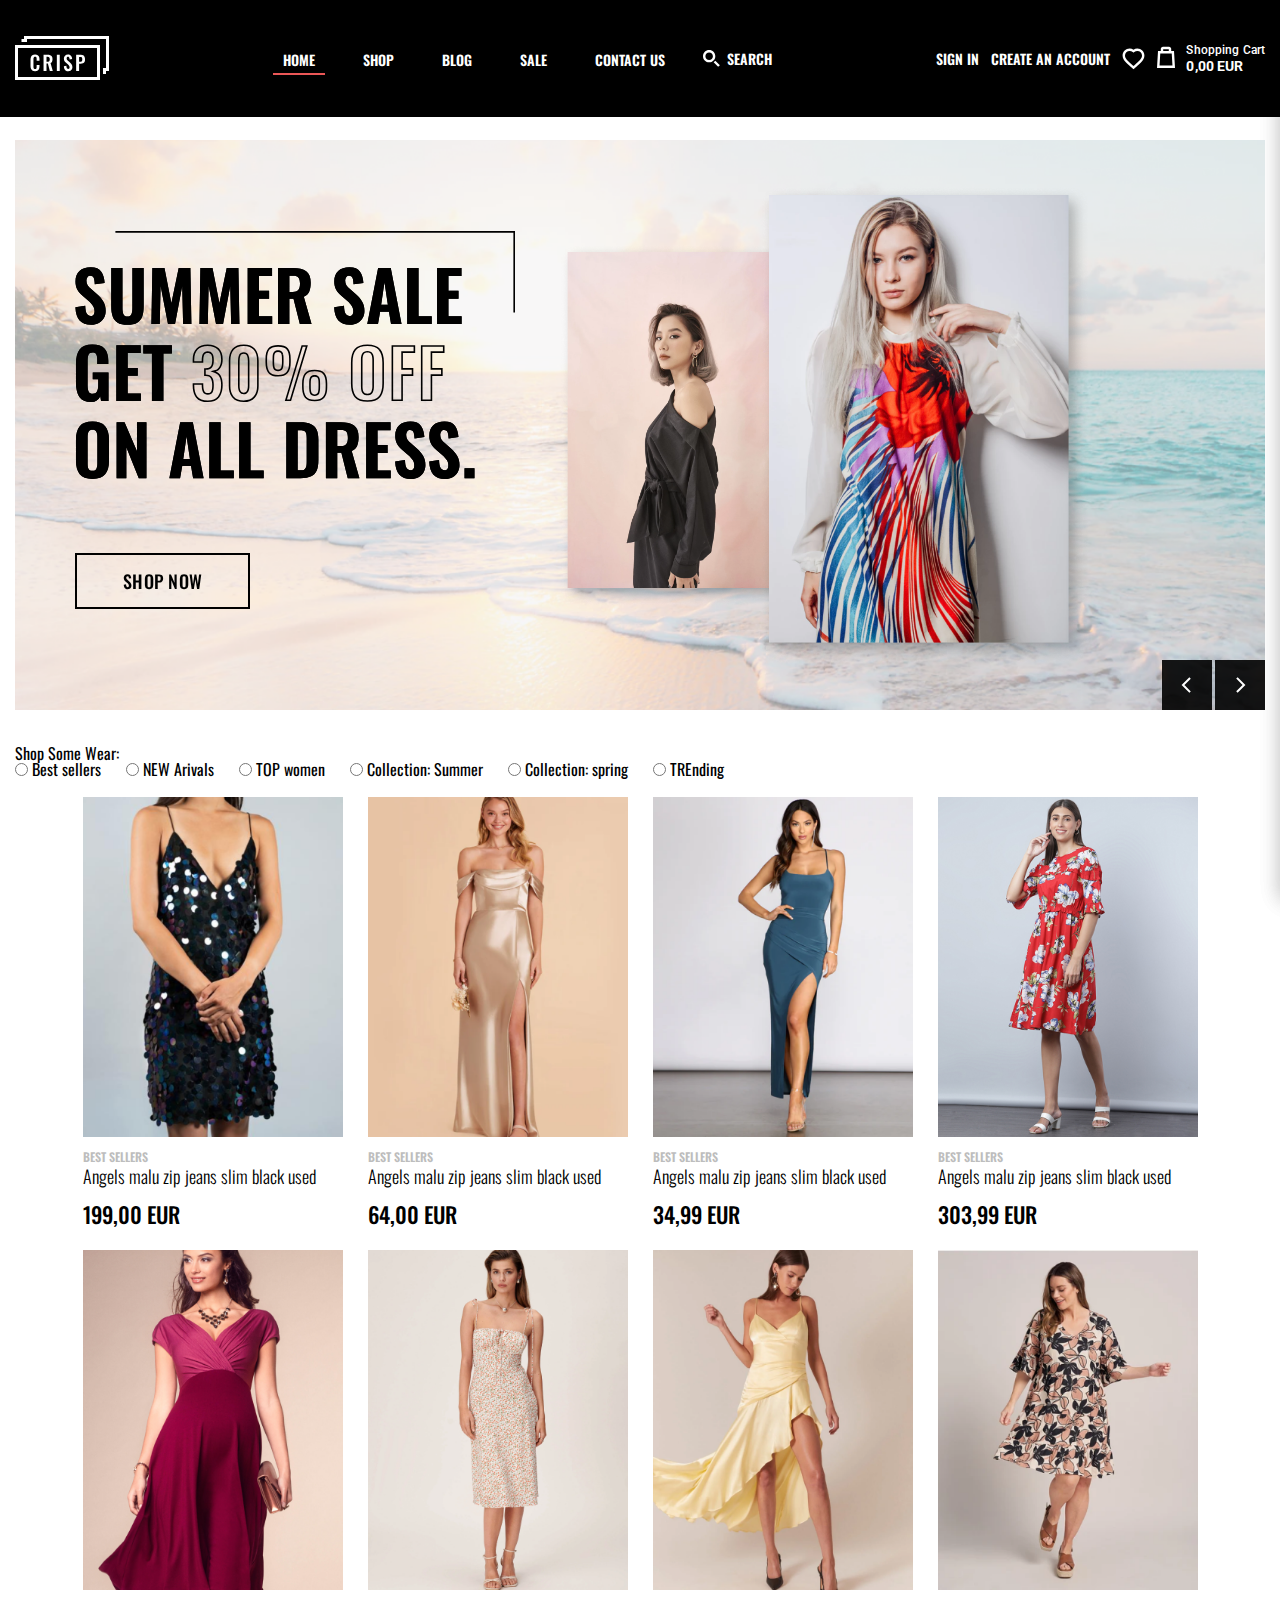
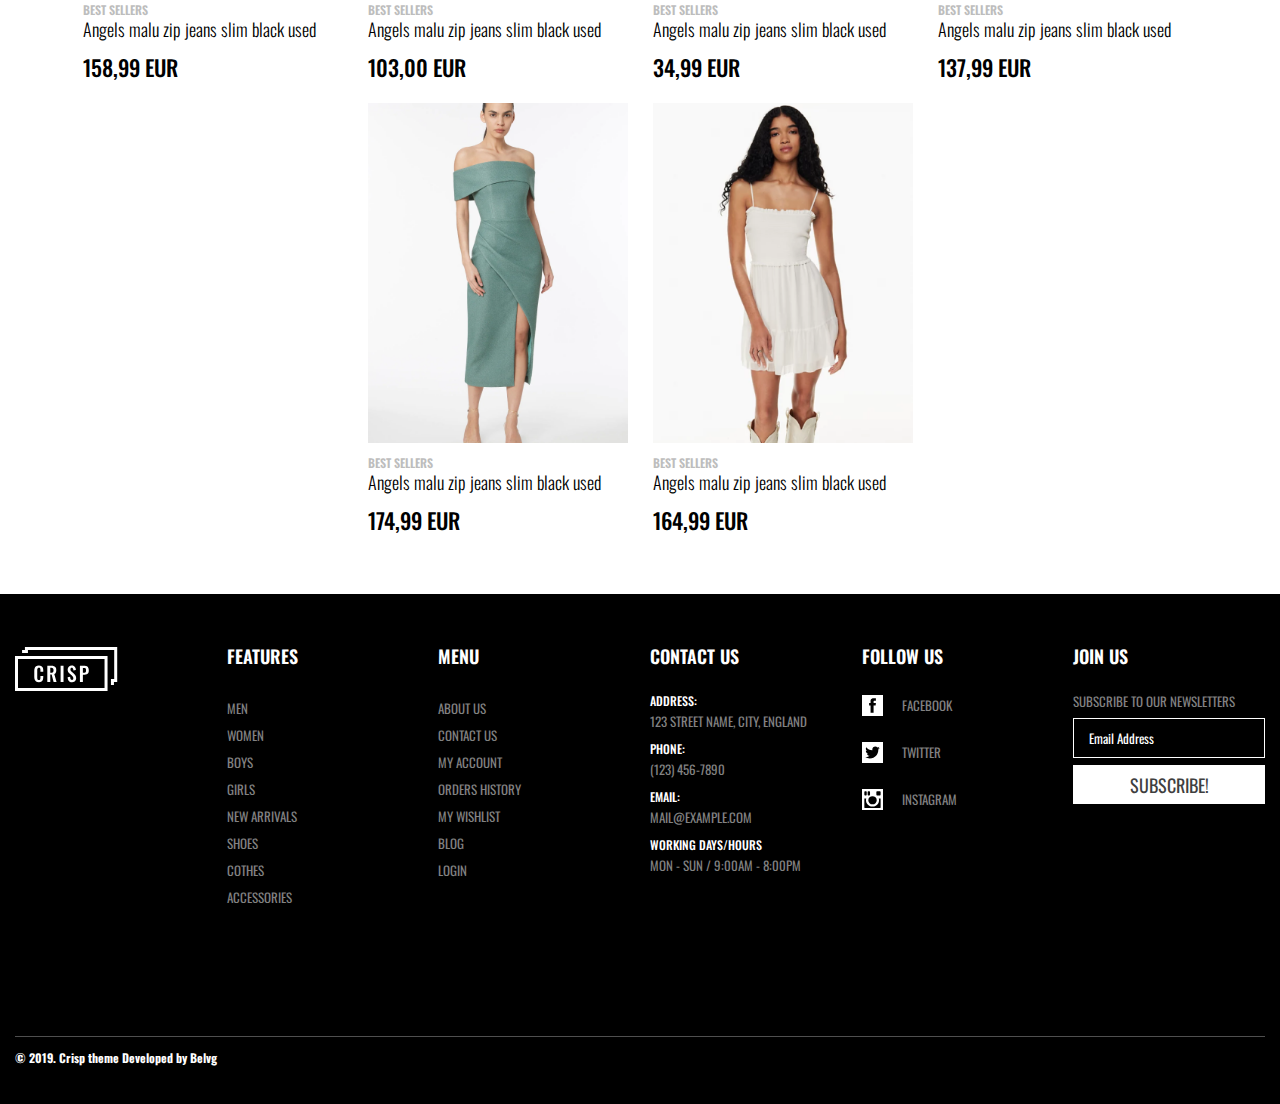
==== index.html @ 7c4faa3b "change index" ====
<!DOCTYPE html>
<html lang="en">

<head>
	<meta charset="UTF-8">
	<meta name="viewport" content="width=device-width, initial-scale=1.0">
	<link rel="stylesheet" href="./css/style.min.css">
	<link rel="stylesheet" href="https://cdn.jsdelivr.net/npm/swiper@11/swiper-bundle.min.css" />
	<title>Crisp-Ecommerce</title>
</head>

<body>
	<div class="wrapper">
		<header class="header">
			<div class="header__container">
				<a href="" class="header__logo">
					<svg width="94" height="44" viewBox="0 0 94 44" fill="none" xmlns="http://www.w3.org/2000/svg">
						<rect x="1.5" y="10.5" width="82" height="32" stroke="white" stroke-width="3" />
						<path
							d="M20.1054 35.22C18.9187 35.22 17.9854 34.9867 17.3054 34.52C16.6387 34.0533 16.1721 33.42 15.9054 32.62C15.6387 31.8067 15.5054 30.8733 15.5054 29.82V24.04C15.5054 22.9333 15.6387 21.9733 15.9054 21.16C16.1721 20.3467 16.6387 19.72 17.3054 19.28C17.9854 18.84 18.9187 18.62 20.1054 18.62C21.2254 18.62 22.0987 18.8133 22.7254 19.2C23.3654 19.5733 23.8187 20.1133 24.0854 20.82C24.3521 21.5267 24.4854 22.3467 24.4854 23.28V24.64H21.6454V23.24C21.6454 22.7867 21.6187 22.3733 21.5654 22C21.5254 21.6267 21.3987 21.3333 21.1854 21.12C20.9854 20.8933 20.6321 20.78 20.1254 20.78C19.6187 20.78 19.2454 20.9 19.0054 21.14C18.7787 21.3667 18.6321 21.68 18.5654 22.08C18.4987 22.4667 18.4654 22.9067 18.4654 23.4V30.44C18.4654 31.0267 18.5121 31.5133 18.6054 31.9C18.6987 32.2733 18.8654 32.56 19.1054 32.76C19.3587 32.9467 19.6987 33.04 20.1254 33.04C20.6187 33.04 20.9654 32.9267 21.1654 32.7C21.3787 32.46 21.5121 32.1467 21.5654 31.76C21.6187 31.3733 21.6454 30.94 21.6454 30.46V29H24.4854V30.3C24.4854 31.26 24.3587 32.1133 24.1054 32.86C23.8521 33.5933 23.4054 34.1733 22.7654 34.6C22.1387 35.0133 21.2521 35.22 20.1054 35.22ZM28.5462 35V18.8H32.4262C33.5195 18.8 34.4395 18.9333 35.1862 19.2C35.9462 19.4533 36.5195 19.8933 36.9062 20.52C37.3062 21.1467 37.5062 22 37.5062 23.08C37.5062 23.7333 37.4462 24.32 37.3262 24.84C37.2062 25.36 36.9995 25.8067 36.7062 26.18C36.4262 26.54 36.0328 26.82 35.5262 27.02L37.7862 35H34.8262L32.8662 27.58H31.5062V35H28.5462ZM31.5062 25.72H32.4262C32.9995 25.72 33.4528 25.64 33.7862 25.48C34.1328 25.3067 34.3795 25.04 34.5262 24.68C34.6728 24.3067 34.7462 23.8333 34.7462 23.26C34.7462 22.4467 34.5928 21.84 34.2862 21.44C33.9928 21.0267 33.4262 20.82 32.5862 20.82H31.5062V25.72ZM41.8371 35V18.8H44.7571V35H41.8371ZM53.3449 35.22C52.3716 35.22 51.5583 35.0333 50.9049 34.66C50.2516 34.2733 49.7583 33.7133 49.4249 32.98C49.0916 32.2467 48.9049 31.3467 48.8649 30.28L51.4049 29.78C51.4316 30.4067 51.5049 30.96 51.6249 31.44C51.7583 31.92 51.9516 32.2933 52.2049 32.56C52.4716 32.8133 52.8183 32.94 53.2449 32.94C53.7249 32.94 54.0649 32.8 54.2649 32.52C54.4649 32.2267 54.5649 31.86 54.5649 31.42C54.5649 30.7133 54.4049 30.1333 54.0849 29.68C53.7649 29.2267 53.3383 28.7733 52.8049 28.32L50.7649 26.52C50.1916 26.0267 49.7316 25.48 49.3849 24.88C49.0516 24.2667 48.8849 23.5133 48.8849 22.62C48.8849 21.34 49.2583 20.3533 50.0049 19.66C50.7516 18.9667 51.7716 18.62 53.0649 18.62C53.8249 18.62 54.4583 18.74 54.9649 18.98C55.4716 19.2067 55.8716 19.5267 56.1649 19.94C56.4716 20.3533 56.6983 20.8267 56.8449 21.36C56.9916 21.88 57.0849 22.4333 57.1249 23.02L54.6049 23.46C54.5783 22.9533 54.5183 22.5 54.4249 22.1C54.3449 21.7 54.1916 21.3867 53.9649 21.16C53.7516 20.9333 53.4316 20.82 53.0049 20.82C52.5649 20.82 52.2249 20.9667 51.9849 21.26C51.7583 21.54 51.6449 21.8933 51.6449 22.32C51.6449 22.8667 51.7583 23.32 51.9849 23.68C52.2116 24.0267 52.5383 24.3867 52.9649 24.76L54.9849 26.54C55.6516 27.1 56.2183 27.76 56.6849 28.52C57.1649 29.2667 57.4049 30.1733 57.4049 31.24C57.4049 32.0133 57.2316 32.7 56.8849 33.3C56.5516 33.9 56.0783 34.3733 55.4649 34.72C54.8649 35.0533 54.1583 35.22 53.3449 35.22ZM61.1477 35V18.8H65.9077C66.8811 18.8 67.6677 18.98 68.2677 19.34C68.8811 19.7 69.3277 20.2267 69.6077 20.92C69.9011 21.6 70.0477 22.4267 70.0477 23.4C70.0477 24.4533 69.8677 25.3067 69.5077 25.96C69.1477 26.6 68.6411 27.0667 67.9877 27.36C67.3477 27.6533 66.5877 27.8 65.7077 27.8H64.1077V35H61.1477ZM64.1077 25.72H65.2277C65.7611 25.72 66.1744 25.6467 66.4677 25.5C66.7744 25.34 66.9811 25.0933 67.0877 24.76C67.2077 24.4133 67.2677 23.9533 67.2677 23.38C67.2677 22.7933 67.2211 22.32 67.1277 21.96C67.0477 21.5867 66.8611 21.3133 66.5677 21.14C66.2877 20.9667 65.8411 20.88 65.2277 20.88H64.1077V25.72Z"
							fill="white" />
						<path d="M89.5 38V33.5H92.5V1.5H10.5V4.5H6.5" stroke="white" stroke-width="3" />
					</svg>
				</a>
				<div class="header__menu menu">
					<nav class="menu__body">
						<ul class="menu__list">
							<li class="menu__item"><a href="" class="menu__link _active">home</a></li>
							<li class="menu__item"><a href="" class="menu__link">Shop</a></li>
							<li class="menu__item"><a href="" class="menu__link">blog</a></li>
							<li class="menu__item"><a href="" class="menu__link">Sale</a></li>
							<li class="menu__item"><a href="" class="menu__link">contact us</a></li>
							<button class="menu__button">
								<svg width="17" height="17" viewBox="0 0 17 17" fill="none" xmlns="http://www.w3.org/2000/svg">
									<path fill-rule="evenodd" clip-rule="evenodd"
										d="M6.15385 9.90769C8.22704 9.90769 9.90769 8.22704 9.90769 6.15385C9.90769 4.08065 8.22704 2.4 6.15385 2.4C4.08065 2.4 2.4 4.08065 2.4 6.15385C2.4 8.22704 4.08065 9.90769 6.15385 9.90769ZM6.15385 12.3077C9.55252 12.3077 12.3077 9.55252 12.3077 6.15385C12.3077 2.75517 9.55252 0 6.15385 0C2.75517 0 0 2.75517 0 6.15385C0 9.55252 2.75517 12.3077 6.15385 12.3077Z"
										fill="white" />
									<path fill-rule="evenodd" clip-rule="evenodd"
										d="M15.1515 16.8485L10.6387 12.3357L12.3357 10.6387L16.8485 15.1515L15.1515 16.8485Z"
										fill="white" />
								</svg>
								<span>search</span>
							</button>
						</ul>
					</nav>
				</div>
				<div class="header__info header-info">
					<button class="header-info__sign">sign in</button>
					<a data-da="menu__body,last,520" class="header-info__link" href="./create-account.html">create an account</a>
					<button class="header-info__btn">
						<svg width="23" height="22" viewBox="0 0 23 22" fill="none" xmlns="http://www.w3.org/2000/svg">
							<path fill-rule="evenodd" clip-rule="evenodd"
								d="M11.5 18.0001L10.2675 16.9211C5.88998 13.1036 2.99998 10.5778 2.99998 7.49601C2.99998 4.97013 5.05698 3.0001 7.67498 3.0001C8.76685 3.0001 9.82629 3.36097 10.6789 3.96758C10.9812 4.18266 11.2575 4.42864 11.5 4.70037C11.7425 4.42864 12.0188 4.18266 12.3211 3.96759C13.1737 3.36097 14.2331 3.0001 15.325 3.0001C17.943 3.0001 20 4.97013 20 7.49601C20 10.5778 17.11 13.1036 12.7325 16.9211L11.5 18.0001ZM14.3134 18.7268L11.5 21.1899L8.69008 18.7299L8.59628 18.6481C6.49229 16.8134 4.5545 15.1236 3.16345 13.4869C1.72868 11.7988 0.599976 9.85705 0.599976 7.49601C0.599976 3.55435 3.82362 0.600098 7.67498 0.600098C9.03905 0.600098 10.3628 0.979105 11.5 1.64371C12.6371 0.979105 13.9609 0.600098 15.325 0.600098C19.1763 0.600098 22.4 3.55435 22.4 7.49601C22.4 9.85705 21.2713 11.7988 19.8365 13.4869C18.4454 15.1236 16.5077 16.8134 14.4037 18.6481L14.3134 18.7268Z"
								fill="white" />
						</svg>
					</button>
					<div class="header-info__cart header-cart">
						<button class="header-cart__btn">
							<svg width="18" height="22" viewBox="0 0 18 22" fill="none" xmlns="http://www.w3.org/2000/svg">
								<g id="Group 3">
									<g id="Group 831">
										<path id="Rectangle 3 (Stroke)" fill-rule="evenodd" clip-rule="evenodd"
											d="M3.26297 7.4L2.54533 19.6H15.4547L14.737 7.4H3.26297ZM17 5H1L0 22H18L17 5Z"
											fill="white" />
										<path id="Vector (Stroke)" fill-rule="evenodd" clip-rule="evenodd"
											d="M6.19999 3.20005V5.00005H3.79999V3.00005C3.79999 1.78502 4.78496 0.800049 5.99999 0.800049H12C13.215 0.800049 14.2 1.78502 14.2 3.00005V5.00005H11.8V3.20005H6.19999Z"
											fill="white" />
									</g>
								</g>
							</svg>
						</button>
						<div class="header-cart__info">
							<p class="header-cart__items"></p>
							<p class="header-cart__price"></p>
						</div>
					</div>
				</div>
				<div id="nav-icon2" class="header__burger">
					<span></span>
					<span></span>
					<span></span>
					<span></span>
					<span></span>
					<span></span>
				 </div>
			</div>
		</header>
		<main class="page">
			<section class="main">
				<div class="main__container">
					<div style="--swiper-navigation-color: #fff; --swiper-pagination-color: #fff" class="swiper mySwiper">
						<div class="parallax-bg" style="
								background-image: url(./assets/images/swiper/background.png);
							 " data-swiper-parallax="-23%"></div>
						<div class="swiper-wrapper">
						  <div class="swiper-slide ">
							 <div class="swiper-slide__main">
								<div class="swiper-slide__title">
									<svg xmlns="http://www.w3.org/2000/svg" width="498" height="102" viewBox="0 0 498 102" fill="none">
										<path d="M0.5 1L497 1V101.5" stroke="black" stroke-width="2"/>
									</svg>
									<svg width="498" height="264" viewBox="0 0 498 264" fill="none" xmlns="http://www.w3.org/2000/svg">
										<mask id="path-1-inside-1_69_3424" fill="white">
										<path d="M20.22 71.946C13.7987 71.946 8.98267 70.1973 5.772 66.7C2.56133 63.1453 0.812667 57.67 0.526 50.274L12.738 48.21C12.8527 52.6247 13.4547 55.8927 14.544 58.014C15.6907 60.078 17.382 61.11 19.618 61.11C21.2807 61.11 22.4847 60.594 23.23 59.562C23.9753 58.4727 24.348 57.0967 24.348 55.434C24.348 52.682 23.7173 50.36 22.456 48.468C21.252 46.5187 19.3313 44.3973 16.694 42.104L9.47 35.826C6.60333 33.418 4.396 30.838 2.848 28.086C1.35733 25.334 0.612 22.0373 0.612 18.196C0.612 12.52 2.27467 8.16266 5.6 5.124C8.98267 2.028 13.6267 0.479995 19.532 0.479995C25.8387 0.479995 30.2247 2.31466 32.69 5.984C35.1553 9.596 36.56 14.2113 36.904 19.83L24.606 21.636C24.4913 17.9667 24.0613 15.272 23.316 13.552C22.628 11.7747 21.2233 10.886 19.102 10.886C17.554 10.886 16.35 11.488 15.49 12.692C14.63 13.8387 14.2 15.2147 14.2 16.82C14.2 19.1133 14.6873 21.0627 15.662 22.668C16.694 24.216 18.2993 25.936 20.478 27.828L27.53 34.02C30.8553 36.944 33.464 40.04 35.356 43.308C37.248 46.5187 38.194 50.3027 38.194 54.66C38.194 57.9853 37.4487 60.9667 35.958 63.604C34.4673 66.184 32.346 68.2193 29.594 69.71C26.8993 71.2007 23.7747 71.946 20.22 71.946ZM65.2739 71.946C60.1139 71.946 56.0719 71.086 53.1479 69.366C50.2239 67.5887 48.1599 65.0373 46.9559 61.712C45.7519 58.3867 45.1499 54.144 45.1499 48.984V1.33999H59.0819V50.962C59.0819 54.2873 59.4833 56.896 60.2859 58.788C61.0886 60.68 62.7513 61.626 65.2739 61.626C67.7966 61.626 69.4593 60.68 70.2619 58.788C71.0646 56.896 71.4659 54.2873 71.4659 50.962V1.33999H85.4839V48.984C85.4839 54.144 84.8819 58.3867 83.6779 61.712C82.4739 65.0373 80.3813 67.5887 77.3999 69.366C74.4759 71.086 70.4339 71.946 65.2739 71.946ZM96.3307 1.33999H111.381L119.981 45.286L129.097 1.33999H143.631L144.921 71H134.601L133.483 23.7L124.539 71H115.767L106.565 23.442L105.533 71H95.1267L96.3307 1.33999ZM156.128 1.33999H171.178L179.778 45.286L188.894 1.33999H203.428L204.718 71H194.398L193.28 23.7L184.336 71H175.564L166.362 23.442L165.33 71H154.924L156.128 1.33999ZM214.978 1.33999H245.336V11.144H229.082V29.634H241.638V39.524H229.082V61.368H245.508V71H214.978V1.33999ZM252.771 1.33999H270.831C278.342 1.33999 283.989 2.716 287.773 5.468C291.557 8.22 293.449 12.9787 293.449 19.744C293.449 24.2733 292.819 27.9427 291.557 30.752C290.296 33.504 288.06 35.5967 284.849 37.03L294.481 71H279.947L272.035 39.438H266.875V71H252.771V1.33999ZM271.089 31.01C274.415 31.01 276.737 30.2073 278.055 28.602C279.431 26.9393 280.119 24.3593 280.119 20.862C280.119 17.422 279.517 14.8993 278.313 13.294C277.109 11.6887 274.931 10.886 271.777 10.886H266.875V31.01H271.089ZM342.384 71.946C335.963 71.946 331.147 70.1973 327.936 66.7C324.725 63.1453 322.977 57.67 322.69 50.274L334.902 48.21C335.017 52.6247 335.619 55.8927 336.708 58.014C337.855 60.078 339.546 61.11 341.782 61.11C343.445 61.11 344.649 60.594 345.394 59.562C346.139 58.4727 346.512 57.0967 346.512 55.434C346.512 52.682 345.881 50.36 344.62 48.468C343.416 46.5187 341.495 44.3973 338.858 42.104L331.634 35.826C328.767 33.418 326.56 30.838 325.012 28.086C323.521 25.334 322.776 22.0373 322.776 18.196C322.776 12.52 324.439 8.16266 327.764 5.124C331.147 2.028 335.791 0.479995 341.696 0.479995C348.003 0.479995 352.389 2.31466 354.854 5.984C357.319 9.596 358.724 14.2113 359.068 19.83L346.77 21.636C346.655 17.9667 346.225 15.272 345.48 13.552C344.792 11.7747 343.387 10.886 341.266 10.886C339.718 10.886 338.514 11.488 337.654 12.692C336.794 13.8387 336.364 15.2147 336.364 16.82C336.364 19.1133 336.851 21.0627 337.826 22.668C338.858 24.216 340.463 25.936 342.642 27.828L349.694 34.02C353.019 36.944 355.628 40.04 357.52 43.308C359.412 46.5187 360.358 50.3027 360.358 54.66C360.358 57.9853 359.613 60.9667 358.122 63.604C356.631 66.184 354.51 68.2193 351.758 69.71C349.063 71.2007 345.939 71.946 342.384 71.946ZM377.388 1.33999H393.126L406.542 71H393.47L390.89 55.692H379.882L377.216 71H363.886L377.388 1.33999ZM389.514 46.92L385.3 18.884L381.172 46.92H389.514ZM413.601 1.33999H427.705V61.368H444.131V71H413.601V1.33999ZM450.807 1.33999H481.165V11.144H464.911V29.634H477.467V39.524H464.911V61.368H481.337V71H450.807V1.33999ZM20.048 168.032C13.2827 168.032 8.438 165.968 5.514 161.84C2.64733 157.655 1.214 151.692 1.214 143.952V120.646C1.214 112.734 2.73333 106.743 5.772 102.672C8.868 98.544 14.1427 96.48 21.596 96.48C28.7627 96.48 33.8653 98.2287 36.904 101.726C39.9427 105.223 41.462 110.269 41.462 116.862V120.904H27.702V116.002C27.702 112.791 27.3293 110.441 26.584 108.95C25.896 107.402 24.2907 106.628 21.768 106.628C19.188 106.628 17.5253 107.488 16.78 109.208C16.0347 110.928 15.662 113.422 15.662 116.69V147.65C15.662 150.918 16.1207 153.441 17.038 155.218C17.9553 156.938 19.6753 157.798 22.198 157.798C24.6633 157.798 26.3833 156.881 27.358 155.046C28.39 153.154 28.906 150.545 28.906 147.22V139.824H22.112V131.224H41.72V167H32.432L31.486 160.808C29.3647 165.624 25.552 168.032 20.048 168.032ZM51.4608 97.34H81.8188V107.144H65.5648V125.634H78.1208V135.524H65.5648V157.368H81.9908V167H51.4608V97.34ZM95.7898 107.832H85.0398V97.34H120.644V107.832H110.066V167H95.7898V107.832ZM21.768 263.946C14.372 263.946 9.09733 262.025 5.944 258.184C2.79067 254.285 1.214 248.581 1.214 241.07V215.098C1.214 207.587 2.79067 201.94 5.944 198.156C9.09733 194.372 14.372 192.48 21.768 192.48C29.1067 192.48 34.3527 194.401 37.506 198.242C40.7167 202.026 42.322 207.645 42.322 215.098V241.156C42.322 248.609 40.7167 254.285 37.506 258.184C34.3527 262.025 29.1067 263.946 21.768 263.946ZM21.768 253.798C24.176 253.798 25.7813 252.995 26.584 251.39C27.444 249.727 27.874 247.463 27.874 244.596V211.658C27.874 208.791 27.444 206.584 26.584 205.036C25.7813 203.431 24.176 202.628 21.768 202.628C19.36 202.628 17.726 203.431 16.866 205.036C16.0633 206.584 15.662 208.791 15.662 211.658V244.596C15.662 247.52 16.0633 249.785 16.866 251.39C17.6687 252.995 19.3027 253.798 21.768 253.798ZM51.7968 193.34H61.6868L77.1668 229.546V193.34H88.9488V263H79.4028L63.9228 224.472V263H51.7968V193.34ZM130.978 193.34H146.716L160.132 263H147.06L144.48 247.692H133.472L130.806 263H117.476L130.978 193.34ZM143.104 238.92L138.89 210.884L134.762 238.92H143.104ZM167.191 193.34H181.295V253.368H197.721V263H167.191V193.34ZM204.396 193.34H218.5V253.368H234.926V263H204.396V193.34ZM263.101 193.34H280.129C285.977 193.34 290.535 194.114 293.803 195.662C297.129 197.153 299.479 199.475 300.855 202.628C302.289 205.781 303.005 209.967 303.005 215.184V240.554C303.005 245.886 302.317 250.186 300.941 253.454C299.565 256.665 297.243 259.073 293.975 260.678C290.707 262.226 286.207 263 280.473 263H263.101V193.34ZM280.301 253.11C282.767 253.11 284.573 252.737 285.719 251.992C286.923 251.189 287.669 250.043 287.955 248.552C288.299 247.061 288.471 244.911 288.471 242.102V213.292C288.471 210.655 288.271 208.677 287.869 207.358C287.525 205.982 286.78 204.979 285.633 204.348C284.487 203.66 282.681 203.316 280.215 203.316H277.205V253.11H280.301ZM312.4 193.34H330.46C337.971 193.34 343.618 194.716 347.402 197.468C351.186 200.22 353.078 204.979 353.078 211.744C353.078 216.273 352.448 219.943 351.186 222.752C349.925 225.504 347.689 227.597 344.478 229.03L354.11 263H339.576L331.664 231.438H326.504V263H312.4V193.34ZM330.718 223.01C334.044 223.01 336.366 222.207 337.684 220.602C339.06 218.939 339.748 216.359 339.748 212.862C339.748 209.422 339.146 206.899 337.942 205.294C336.738 203.689 334.56 202.886 331.406 202.886H326.504V223.01H330.718ZM362.539 193.34H392.897V203.144H376.643V221.634H389.199V231.524H376.643V253.368H393.069V263H362.539V193.34ZM418.306 263.946C411.885 263.946 407.069 262.197 403.858 258.7C400.647 255.145 398.899 249.67 398.612 242.274L410.824 240.21C410.939 244.625 411.541 247.893 412.63 250.014C413.777 252.078 415.468 253.11 417.704 253.11C419.367 253.11 420.571 252.594 421.316 251.562C422.061 250.473 422.434 249.097 422.434 247.434C422.434 244.682 421.803 242.36 420.542 240.468C419.338 238.519 417.417 236.397 414.78 234.104L407.556 227.826C404.689 225.418 402.482 222.838 400.934 220.086C399.443 217.334 398.698 214.037 398.698 210.196C398.698 204.52 400.361 200.163 403.686 197.124C407.069 194.028 411.713 192.48 417.618 192.48C423.925 192.48 428.311 194.315 430.776 197.984C433.241 201.596 434.646 206.211 434.99 211.83L422.692 213.636C422.577 209.967 422.147 207.272 421.402 205.552C420.714 203.775 419.309 202.886 417.188 202.886C415.64 202.886 414.436 203.488 413.576 204.692C412.716 205.839 412.286 207.215 412.286 208.82C412.286 211.113 412.773 213.063 413.748 214.668C414.78 216.216 416.385 217.936 418.564 219.828L425.616 226.02C428.941 228.944 431.55 232.04 433.442 235.308C435.334 238.519 436.28 242.303 436.28 246.66C436.28 249.985 435.535 252.967 434.044 255.604C432.553 258.184 430.432 260.219 427.68 261.71C424.985 263.201 421.861 263.946 418.306 263.946ZM460.718 263.946C454.297 263.946 449.481 262.197 446.27 258.7C443.059 255.145 441.311 249.67 441.024 242.274L453.236 240.21C453.351 244.625 453.953 247.893 455.042 250.014C456.189 252.078 457.88 253.11 460.116 253.11C461.779 253.11 462.983 252.594 463.728 251.562C464.473 250.473 464.846 249.097 464.846 247.434C464.846 244.682 464.215 242.36 462.954 240.468C461.75 238.519 459.829 236.397 457.192 234.104L449.968 227.826C447.101 225.418 444.894 222.838 443.346 220.086C441.855 217.334 441.11 214.037 441.11 210.196C441.11 204.52 442.773 200.163 446.098 197.124C449.481 194.028 454.125 192.48 460.03 192.48C466.337 192.48 470.723 194.315 473.188 197.984C475.653 201.596 477.058 206.211 477.402 211.83L465.104 213.636C464.989 209.967 464.559 207.272 463.814 205.552C463.126 203.775 461.721 202.886 459.6 202.886C458.052 202.886 456.848 203.488 455.988 204.692C455.128 205.839 454.698 207.215 454.698 208.82C454.698 211.113 455.185 213.063 456.16 214.668C457.192 216.216 458.797 217.936 460.976 219.828L468.028 226.02C471.353 228.944 473.962 232.04 475.854 235.308C477.746 238.519 478.692 242.303 478.692 246.66C478.692 249.985 477.947 252.967 476.456 255.604C474.965 258.184 472.844 260.219 470.092 261.71C467.397 263.201 464.273 263.946 460.718 263.946ZM484.96 250.444H497.344V263H484.96V250.444Z"/>
										<path d="M165.233 168.204C158.582 168.204 153.795 166.369 150.871 162.7C147.947 159.031 146.485 153.842 146.485 147.134V144.726H159.729V147.048C159.786 150.603 160.216 153.154 161.019 154.702C161.821 156.25 163.283 157.024 165.405 157.024C167.526 157.024 168.959 156.25 169.705 154.702C170.45 153.097 170.823 150.517 170.823 146.962C170.823 143.235 170.249 140.483 169.103 138.706C168.013 136.871 166.007 135.925 163.083 135.868C162.968 135.811 162.194 135.782 160.761 135.782V126.064H162.825C165.863 126.064 167.956 125.261 169.103 123.656C170.249 122.051 170.823 119.413 170.823 115.744C170.823 112.763 170.393 110.555 169.533 109.122C168.73 107.689 167.268 106.972 165.147 106.972C163.083 106.972 161.678 107.746 160.933 109.294C160.187 110.842 159.786 113.135 159.729 116.174V119.27H146.485V115.486C146.485 109.409 148.119 104.707 151.387 101.382C154.655 98.0567 159.241 96.394 165.147 96.394C171.109 96.394 175.725 97.9993 178.993 101.21C182.261 104.421 183.895 109.036 183.895 115.056C183.895 119.012 183.063 122.366 181.401 125.118C179.795 127.87 177.703 129.59 175.123 130.278C180.971 132.457 183.895 137.932 183.895 146.704C183.895 153.412 182.404 158.687 179.423 162.528C176.441 166.312 171.711 168.204 165.233 168.204ZM210.113 168.204C204.035 168.204 199.391 166.398 196.181 162.786C193.027 159.117 191.451 154.215 191.451 148.08V116.862C191.451 110.498 192.999 105.51 196.095 101.898C199.191 98.2287 203.863 96.394 210.113 96.394C216.305 96.394 220.949 98.2287 224.045 101.898C227.141 105.51 228.689 110.498 228.689 116.862V148.08C228.689 154.157 227.083 159.031 223.873 162.7C220.662 166.369 216.075 168.204 210.113 168.204ZM210.113 156.508C213.495 156.508 215.187 153.613 215.187 147.822V117.12C215.187 114.54 214.843 112.39 214.155 110.67C213.524 108.95 212.177 108.09 210.113 108.09C207.934 108.09 206.529 108.95 205.899 110.67C205.268 112.333 204.953 114.483 204.953 117.12V147.822C204.953 153.613 206.673 156.508 210.113 156.508ZM252.766 136.384C247.205 136.384 243.191 134.893 240.726 131.912C238.318 128.931 237.114 124.401 237.114 118.324V114.798C237.114 108.606 238.289 104.134 240.64 101.382C243.048 98.5727 247.09 97.168 252.766 97.168C258.499 97.168 262.57 98.544 264.978 101.296C267.386 103.991 268.59 108.405 268.59 114.54V118.496C268.59 124.573 267.357 129.074 264.892 131.998C262.427 134.922 258.385 136.384 252.766 136.384ZM282.092 97.34H289.918L269.02 167H261.194L282.092 97.34ZM252.766 127.784C254.83 127.784 256.149 127.039 256.722 125.548C257.353 124 257.668 121.477 257.668 117.98V114.97C257.668 112.619 257.553 110.842 257.324 109.638C257.152 108.377 256.722 107.431 256.034 106.8C255.346 106.112 254.257 105.768 252.766 105.768C251.333 105.768 250.272 106.112 249.584 106.8C248.896 107.431 248.437 108.377 248.208 109.638C248.036 110.842 247.95 112.619 247.95 114.97V118.066C247.95 121.563 248.237 124.057 248.81 125.548C249.441 127.039 250.759 127.784 252.766 127.784ZM298.346 167.172C292.785 167.172 288.771 165.71 286.306 162.786C283.898 159.805 282.694 155.275 282.694 149.198V145.586C282.694 139.451 283.869 134.979 286.22 132.17C288.628 129.361 292.67 127.956 298.346 127.956C304.022 127.956 308.064 129.332 310.472 132.084C312.88 134.836 314.084 139.279 314.084 145.414V149.284C314.084 155.361 312.851 159.862 310.386 162.786C307.921 165.71 303.907 167.172 298.346 167.172ZM298.346 158.658C300.41 158.658 301.729 157.913 302.302 156.422C302.875 154.874 303.162 152.351 303.162 148.854V145.758C303.162 143.35 303.076 141.544 302.904 140.34C302.732 139.136 302.302 138.219 301.614 137.588C300.926 136.9 299.837 136.556 298.346 136.556C296.855 136.556 295.766 136.9 295.078 137.588C294.447 138.219 294.017 139.165 293.788 140.426C293.616 141.63 293.53 143.407 293.53 145.758V148.854C293.53 152.351 293.817 154.874 294.39 156.422C295.021 157.913 296.339 158.658 298.346 158.658ZM364.088 167.946C356.692 167.946 351.418 166.025 348.264 162.184C345.111 158.285 343.534 152.581 343.534 145.07V119.098C343.534 111.587 345.111 105.94 348.264 102.156C351.418 98.372 356.692 96.48 364.088 96.48C371.427 96.48 376.673 98.4007 379.826 102.242C383.037 106.026 384.642 111.645 384.642 119.098V145.156C384.642 152.609 383.037 158.285 379.826 162.184C376.673 166.025 371.427 167.946 364.088 167.946ZM364.088 157.798C366.496 157.798 368.102 156.995 368.904 155.39C369.764 153.727 370.194 151.463 370.194 148.596V115.658C370.194 112.791 369.764 110.584 368.904 109.036C368.102 107.431 366.496 106.628 364.088 106.628C361.68 106.628 360.046 107.431 359.186 109.036C358.384 110.584 357.982 112.791 357.982 115.658V148.596C357.982 151.52 358.384 153.785 359.186 155.39C359.989 156.995 361.623 157.798 364.088 157.798ZM394.117 97.34H423.529V107.058H408.221V125.806H421.207V135.696H408.221V167H394.117V97.34ZM430.65 97.34H460.062V107.058H444.754V125.806H457.74V135.696H444.754V167H430.65V97.34Z"/>
										</mask>
										<path d="M20.22 71.946C13.7987 71.946 8.98267 70.1973 5.772 66.7C2.56133 63.1453 0.812667 57.67 0.526 50.274L12.738 48.21C12.8527 52.6247 13.4547 55.8927 14.544 58.014C15.6907 60.078 17.382 61.11 19.618 61.11C21.2807 61.11 22.4847 60.594 23.23 59.562C23.9753 58.4727 24.348 57.0967 24.348 55.434C24.348 52.682 23.7173 50.36 22.456 48.468C21.252 46.5187 19.3313 44.3973 16.694 42.104L9.47 35.826C6.60333 33.418 4.396 30.838 2.848 28.086C1.35733 25.334 0.612 22.0373 0.612 18.196C0.612 12.52 2.27467 8.16266 5.6 5.124C8.98267 2.028 13.6267 0.479995 19.532 0.479995C25.8387 0.479995 30.2247 2.31466 32.69 5.984C35.1553 9.596 36.56 14.2113 36.904 19.83L24.606 21.636C24.4913 17.9667 24.0613 15.272 23.316 13.552C22.628 11.7747 21.2233 10.886 19.102 10.886C17.554 10.886 16.35 11.488 15.49 12.692C14.63 13.8387 14.2 15.2147 14.2 16.82C14.2 19.1133 14.6873 21.0627 15.662 22.668C16.694 24.216 18.2993 25.936 20.478 27.828L27.53 34.02C30.8553 36.944 33.464 40.04 35.356 43.308C37.248 46.5187 38.194 50.3027 38.194 54.66C38.194 57.9853 37.4487 60.9667 35.958 63.604C34.4673 66.184 32.346 68.2193 29.594 69.71C26.8993 71.2007 23.7747 71.946 20.22 71.946ZM65.2739 71.946C60.1139 71.946 56.0719 71.086 53.1479 69.366C50.2239 67.5887 48.1599 65.0373 46.9559 61.712C45.7519 58.3867 45.1499 54.144 45.1499 48.984V1.33999H59.0819V50.962C59.0819 54.2873 59.4833 56.896 60.2859 58.788C61.0886 60.68 62.7513 61.626 65.2739 61.626C67.7966 61.626 69.4593 60.68 70.2619 58.788C71.0646 56.896 71.4659 54.2873 71.4659 50.962V1.33999H85.4839V48.984C85.4839 54.144 84.8819 58.3867 83.6779 61.712C82.4739 65.0373 80.3813 67.5887 77.3999 69.366C74.4759 71.086 70.4339 71.946 65.2739 71.946ZM96.3307 1.33999H111.381L119.981 45.286L129.097 1.33999H143.631L144.921 71H134.601L133.483 23.7L124.539 71H115.767L106.565 23.442L105.533 71H95.1267L96.3307 1.33999ZM156.128 1.33999H171.178L179.778 45.286L188.894 1.33999H203.428L204.718 71H194.398L193.28 23.7L184.336 71H175.564L166.362 23.442L165.33 71H154.924L156.128 1.33999ZM214.978 1.33999H245.336V11.144H229.082V29.634H241.638V39.524H229.082V61.368H245.508V71H214.978V1.33999ZM252.771 1.33999H270.831C278.342 1.33999 283.989 2.716 287.773 5.468C291.557 8.22 293.449 12.9787 293.449 19.744C293.449 24.2733 292.819 27.9427 291.557 30.752C290.296 33.504 288.06 35.5967 284.849 37.03L294.481 71H279.947L272.035 39.438H266.875V71H252.771V1.33999ZM271.089 31.01C274.415 31.01 276.737 30.2073 278.055 28.602C279.431 26.9393 280.119 24.3593 280.119 20.862C280.119 17.422 279.517 14.8993 278.313 13.294C277.109 11.6887 274.931 10.886 271.777 10.886H266.875V31.01H271.089ZM342.384 71.946C335.963 71.946 331.147 70.1973 327.936 66.7C324.725 63.1453 322.977 57.67 322.69 50.274L334.902 48.21C335.017 52.6247 335.619 55.8927 336.708 58.014C337.855 60.078 339.546 61.11 341.782 61.11C343.445 61.11 344.649 60.594 345.394 59.562C346.139 58.4727 346.512 57.0967 346.512 55.434C346.512 52.682 345.881 50.36 344.62 48.468C343.416 46.5187 341.495 44.3973 338.858 42.104L331.634 35.826C328.767 33.418 326.56 30.838 325.012 28.086C323.521 25.334 322.776 22.0373 322.776 18.196C322.776 12.52 324.439 8.16266 327.764 5.124C331.147 2.028 335.791 0.479995 341.696 0.479995C348.003 0.479995 352.389 2.31466 354.854 5.984C357.319 9.596 358.724 14.2113 359.068 19.83L346.77 21.636C346.655 17.9667 346.225 15.272 345.48 13.552C344.792 11.7747 343.387 10.886 341.266 10.886C339.718 10.886 338.514 11.488 337.654 12.692C336.794 13.8387 336.364 15.2147 336.364 16.82C336.364 19.1133 336.851 21.0627 337.826 22.668C338.858 24.216 340.463 25.936 342.642 27.828L349.694 34.02C353.019 36.944 355.628 40.04 357.52 43.308C359.412 46.5187 360.358 50.3027 360.358 54.66C360.358 57.9853 359.613 60.9667 358.122 63.604C356.631 66.184 354.51 68.2193 351.758 69.71C349.063 71.2007 345.939 71.946 342.384 71.946ZM377.388 1.33999H393.126L406.542 71H393.47L390.89 55.692H379.882L377.216 71H363.886L377.388 1.33999ZM389.514 46.92L385.3 18.884L381.172 46.92H389.514ZM413.601 1.33999H427.705V61.368H444.131V71H413.601V1.33999ZM450.807 1.33999H481.165V11.144H464.911V29.634H477.467V39.524H464.911V61.368H481.337V71H450.807V1.33999ZM20.048 168.032C13.2827 168.032 8.438 165.968 5.514 161.84C2.64733 157.655 1.214 151.692 1.214 143.952V120.646C1.214 112.734 2.73333 106.743 5.772 102.672C8.868 98.544 14.1427 96.48 21.596 96.48C28.7627 96.48 33.8653 98.2287 36.904 101.726C39.9427 105.223 41.462 110.269 41.462 116.862V120.904H27.702V116.002C27.702 112.791 27.3293 110.441 26.584 108.95C25.896 107.402 24.2907 106.628 21.768 106.628C19.188 106.628 17.5253 107.488 16.78 109.208C16.0347 110.928 15.662 113.422 15.662 116.69V147.65C15.662 150.918 16.1207 153.441 17.038 155.218C17.9553 156.938 19.6753 157.798 22.198 157.798C24.6633 157.798 26.3833 156.881 27.358 155.046C28.39 153.154 28.906 150.545 28.906 147.22V139.824H22.112V131.224H41.72V167H32.432L31.486 160.808C29.3647 165.624 25.552 168.032 20.048 168.032ZM51.4608 97.34H81.8188V107.144H65.5648V125.634H78.1208V135.524H65.5648V157.368H81.9908V167H51.4608V97.34ZM95.7898 107.832H85.0398V97.34H120.644V107.832H110.066V167H95.7898V107.832ZM21.768 263.946C14.372 263.946 9.09733 262.025 5.944 258.184C2.79067 254.285 1.214 248.581 1.214 241.07V215.098C1.214 207.587 2.79067 201.94 5.944 198.156C9.09733 194.372 14.372 192.48 21.768 192.48C29.1067 192.48 34.3527 194.401 37.506 198.242C40.7167 202.026 42.322 207.645 42.322 215.098V241.156C42.322 248.609 40.7167 254.285 37.506 258.184C34.3527 262.025 29.1067 263.946 21.768 263.946ZM21.768 253.798C24.176 253.798 25.7813 252.995 26.584 251.39C27.444 249.727 27.874 247.463 27.874 244.596V211.658C27.874 208.791 27.444 206.584 26.584 205.036C25.7813 203.431 24.176 202.628 21.768 202.628C19.36 202.628 17.726 203.431 16.866 205.036C16.0633 206.584 15.662 208.791 15.662 211.658V244.596C15.662 247.52 16.0633 249.785 16.866 251.39C17.6687 252.995 19.3027 253.798 21.768 253.798ZM51.7968 193.34H61.6868L77.1668 229.546V193.34H88.9488V263H79.4028L63.9228 224.472V263H51.7968V193.34ZM130.978 193.34H146.716L160.132 263H147.06L144.48 247.692H133.472L130.806 263H117.476L130.978 193.34ZM143.104 238.92L138.89 210.884L134.762 238.92H143.104ZM167.191 193.34H181.295V253.368H197.721V263H167.191V193.34ZM204.396 193.34H218.5V253.368H234.926V263H204.396V193.34ZM263.101 193.34H280.129C285.977 193.34 290.535 194.114 293.803 195.662C297.129 197.153 299.479 199.475 300.855 202.628C302.289 205.781 303.005 209.967 303.005 215.184V240.554C303.005 245.886 302.317 250.186 300.941 253.454C299.565 256.665 297.243 259.073 293.975 260.678C290.707 262.226 286.207 263 280.473 263H263.101V193.34ZM280.301 253.11C282.767 253.11 284.573 252.737 285.719 251.992C286.923 251.189 287.669 250.043 287.955 248.552C288.299 247.061 288.471 244.911 288.471 242.102V213.292C288.471 210.655 288.271 208.677 287.869 207.358C287.525 205.982 286.78 204.979 285.633 204.348C284.487 203.66 282.681 203.316 280.215 203.316H277.205V253.11H280.301ZM312.4 193.34H330.46C337.971 193.34 343.618 194.716 347.402 197.468C351.186 200.22 353.078 204.979 353.078 211.744C353.078 216.273 352.448 219.943 351.186 222.752C349.925 225.504 347.689 227.597 344.478 229.03L354.11 263H339.576L331.664 231.438H326.504V263H312.4V193.34ZM330.718 223.01C334.044 223.01 336.366 222.207 337.684 220.602C339.06 218.939 339.748 216.359 339.748 212.862C339.748 209.422 339.146 206.899 337.942 205.294C336.738 203.689 334.56 202.886 331.406 202.886H326.504V223.01H330.718ZM362.539 193.34H392.897V203.144H376.643V221.634H389.199V231.524H376.643V253.368H393.069V263H362.539V193.34ZM418.306 263.946C411.885 263.946 407.069 262.197 403.858 258.7C400.647 255.145 398.899 249.67 398.612 242.274L410.824 240.21C410.939 244.625 411.541 247.893 412.63 250.014C413.777 252.078 415.468 253.11 417.704 253.11C419.367 253.11 420.571 252.594 421.316 251.562C422.061 250.473 422.434 249.097 422.434 247.434C422.434 244.682 421.803 242.36 420.542 240.468C419.338 238.519 417.417 236.397 414.78 234.104L407.556 227.826C404.689 225.418 402.482 222.838 400.934 220.086C399.443 217.334 398.698 214.037 398.698 210.196C398.698 204.52 400.361 200.163 403.686 197.124C407.069 194.028 411.713 192.48 417.618 192.48C423.925 192.48 428.311 194.315 430.776 197.984C433.241 201.596 434.646 206.211 434.99 211.83L422.692 213.636C422.577 209.967 422.147 207.272 421.402 205.552C420.714 203.775 419.309 202.886 417.188 202.886C415.64 202.886 414.436 203.488 413.576 204.692C412.716 205.839 412.286 207.215 412.286 208.82C412.286 211.113 412.773 213.063 413.748 214.668C414.78 216.216 416.385 217.936 418.564 219.828L425.616 226.02C428.941 228.944 431.55 232.04 433.442 235.308C435.334 238.519 436.28 242.303 436.28 246.66C436.28 249.985 435.535 252.967 434.044 255.604C432.553 258.184 430.432 260.219 427.68 261.71C424.985 263.201 421.861 263.946 418.306 263.946ZM460.718 263.946C454.297 263.946 449.481 262.197 446.27 258.7C443.059 255.145 441.311 249.67 441.024 242.274L453.236 240.21C453.351 244.625 453.953 247.893 455.042 250.014C456.189 252.078 457.88 253.11 460.116 253.11C461.779 253.11 462.983 252.594 463.728 251.562C464.473 250.473 464.846 249.097 464.846 247.434C464.846 244.682 464.215 242.36 462.954 240.468C461.75 238.519 459.829 236.397 457.192 234.104L449.968 227.826C447.101 225.418 444.894 222.838 443.346 220.086C441.855 217.334 441.11 214.037 441.11 210.196C441.11 204.52 442.773 200.163 446.098 197.124C449.481 194.028 454.125 192.48 460.03 192.48C466.337 192.48 470.723 194.315 473.188 197.984C475.653 201.596 477.058 206.211 477.402 211.83L465.104 213.636C464.989 209.967 464.559 207.272 463.814 205.552C463.126 203.775 461.721 202.886 459.6 202.886C458.052 202.886 456.848 203.488 455.988 204.692C455.128 205.839 454.698 207.215 454.698 208.82C454.698 211.113 455.185 213.063 456.16 214.668C457.192 216.216 458.797 217.936 460.976 219.828L468.028 226.02C471.353 228.944 473.962 232.04 475.854 235.308C477.746 238.519 478.692 242.303 478.692 246.66C478.692 249.985 477.947 252.967 476.456 255.604C474.965 258.184 472.844 260.219 470.092 261.71C467.397 263.201 464.273 263.946 460.718 263.946ZM484.96 250.444H497.344V263H484.96V250.444Z" fill="black"/>
										<path d="M5.772 66.7L4.2878 68.0406L4.29322 68.0466L4.2987 68.0525L5.772 66.7ZM0.526 50.274L0.192699 48.302L-1.54058 48.5949L-1.4725 50.3515L0.526 50.274ZM12.738 48.21L14.7373 48.1581L14.6775 45.8538L12.4047 46.238L12.738 48.21ZM14.544 58.014L12.7649 58.9276L12.7798 58.9567L12.7957 58.9853L14.544 58.014ZM23.23 59.562L24.8514 60.733L24.8663 60.7124L24.8806 60.6914L23.23 59.562ZM22.456 48.468L20.7544 49.519L20.7726 49.5485L20.7919 49.5774L22.456 48.468ZM16.694 42.104L18.0064 40.5948L18.0059 40.5944L16.694 42.104ZM9.47 35.826L10.7819 34.3164L10.7692 34.3054L10.7564 34.2946L9.47 35.826ZM2.848 28.086L1.08942 29.0386L1.09702 29.0526L1.10485 29.0665L2.848 28.086ZM5.6 5.124L6.94914 6.60042L6.95032 6.59934L5.6 5.124ZM32.69 5.984L31.0299 7.09937L31.034 7.10544L31.0381 7.11148L32.69 5.984ZM36.904 19.83L37.1946 21.8088L39.0126 21.5418L38.9003 19.7078L36.904 19.83ZM24.606 21.636L22.607 21.6985L22.677 23.9407L24.8966 23.6148L24.606 21.636ZM23.316 13.552L21.4509 14.274L21.4652 14.3109L21.4809 14.3472L23.316 13.552ZM15.49 12.692L17.09 13.892L17.104 13.8734L17.1175 13.8545L15.49 12.692ZM15.662 22.668L13.9524 23.706L13.9744 23.7422L13.9979 23.7774L15.662 22.668ZM20.478 27.828L21.7976 26.3251L21.7894 26.3179L20.478 27.828ZM27.53 34.02L28.8507 32.5181L28.8496 32.5171L27.53 34.02ZM35.356 43.308L33.6251 44.3101L33.629 44.3167L33.6329 44.3234L35.356 43.308ZM35.958 63.604L37.6897 64.6046L37.6945 64.5964L37.6991 64.5881L35.958 63.604ZM29.594 69.71L28.6414 67.9514L28.6336 67.9556L28.6259 67.9599L29.594 69.71ZM20.22 69.946C14.153 69.946 9.95744 68.3017 7.24531 65.3475L4.2987 68.0525C8.0079 72.0929 13.4443 73.946 20.22 73.946V69.946ZM7.25621 65.3594C4.49118 62.2982 2.80244 57.3673 2.5245 50.1965L-1.4725 50.3515C-1.1771 57.9727 0.631483 63.9925 4.2878 68.0406L7.25621 65.3594ZM0.859301 52.246L13.0713 50.182L12.4047 46.238L0.192699 48.302L0.859301 52.246ZM10.7387 48.2619C10.8556 52.7632 11.4661 56.3985 12.7649 58.9276L16.3231 57.1004C15.4432 55.3868 14.8497 52.4862 14.7373 48.1581L10.7387 48.2619ZM12.7957 58.9853C13.5047 60.2615 14.438 61.3155 15.6308 62.0433C16.8291 62.7745 18.1809 63.11 19.618 63.11V59.11C18.8191 59.11 18.2072 58.9295 17.7142 58.6287C17.2157 58.3245 16.73 57.8305 16.2923 57.0427L12.7957 58.9853ZM19.618 63.11C21.7066 63.11 23.6192 62.4391 24.8514 60.733L21.6086 58.391C21.3502 58.7489 20.8547 59.11 19.618 59.11V63.11ZM24.8806 60.6914C25.9063 59.1922 26.348 57.3949 26.348 55.434H22.348C22.348 56.7985 22.0443 57.7531 21.5794 58.4326L24.8806 60.6914ZM26.348 55.434C26.348 52.3712 25.6428 49.6427 24.1201 47.3586L20.7919 49.5774C21.7918 51.0773 22.348 52.9928 22.348 55.434H26.348ZM24.1576 47.417C22.8075 45.2312 20.7247 42.9586 18.0064 40.5948L15.3816 43.6132C17.9379 45.8361 19.6965 47.8061 20.7544 49.519L24.1576 47.417ZM18.0059 40.5944L10.7819 34.3164L8.15809 37.3356L15.3821 43.6136L18.0059 40.5944ZM10.7564 34.2946C8.04043 32.0132 6.0016 29.6129 4.59115 27.1055L1.10485 29.0665C2.7904 32.0631 5.16623 34.8228 8.18362 37.3574L10.7564 34.2946ZM4.60658 27.1334C3.30651 24.7333 2.612 21.7794 2.612 18.196H-1.388C-1.388 22.2952 -0.591843 25.9347 1.08942 29.0386L4.60658 27.1334ZM2.612 18.196C2.612 12.9256 4.14118 9.16631 6.94914 6.60042L4.25086 3.64758C0.408152 7.15901 -1.388 12.1144 -1.388 18.196H2.612ZM6.95032 6.59934C9.8677 3.92919 13.9781 2.48 19.532 2.48V-1.52C13.2753 -1.52 8.09763 0.126801 4.24968 3.64865L6.95032 6.59934ZM19.532 2.48C25.4791 2.48 29.0795 4.19642 31.0299 7.09937L34.3501 4.86862C31.3699 0.432905 26.1982 -1.52 19.532 -1.52V2.48ZM31.0381 7.11148C33.2496 10.3515 34.5796 14.5921 34.9077 19.9522L38.9003 19.7078C38.5404 13.8306 37.0611 8.84047 34.3419 4.85651L31.0381 7.11148ZM36.6134 17.8512L24.3154 19.6572L24.8966 23.6148L37.1946 21.8088L36.6134 17.8512ZM26.605 21.5735C26.4886 17.8466 26.0528 14.8375 25.1511 12.7568L21.4809 14.3472C22.0699 15.7065 22.4941 18.0867 22.607 21.6985L26.605 21.5735ZM25.1811 12.83C24.706 11.6027 23.9319 10.5685 22.8158 9.86234C21.7161 9.1666 20.4377 8.88599 19.102 8.88599V12.886C19.8876 12.886 20.3723 13.0497 20.6772 13.2427C20.9658 13.4252 21.238 13.724 21.4509 14.274L25.1811 12.83ZM19.102 8.88599C16.9434 8.88599 15.118 9.77188 13.8625 11.5295L17.1175 13.8545C17.582 13.2041 18.1646 12.886 19.102 12.886V8.88599ZM13.89 11.492C12.7394 13.0261 12.2 14.8364 12.2 16.82H16.2C16.2 15.5929 16.5206 14.6513 17.09 13.892L13.89 11.492ZM12.2 16.82C12.2 19.3984 12.7498 21.7251 13.9524 23.706L17.3716 21.63C16.6249 20.4002 16.2 18.8282 16.2 16.82H12.2ZM13.9979 23.7774C15.1677 25.5322 16.9184 27.3857 19.1666 29.3381L21.7894 26.3179C19.6802 24.4863 18.2203 22.8998 17.3261 21.5586L13.9979 23.7774ZM19.1584 29.3309L26.2104 35.5229L28.8496 32.5171L21.7976 26.3251L19.1584 29.3309ZM26.2093 35.5219C29.3992 38.3268 31.8588 41.2591 33.6251 44.3101L37.0869 42.3059C35.0692 38.8209 32.3115 35.5612 28.8507 32.5181L26.2093 35.5219ZM33.6329 44.3234C35.3149 47.1777 36.194 50.5987 36.194 54.66H40.194C40.194 50.0066 39.1811 45.8596 37.0791 42.2926L33.6329 44.3234ZM36.194 54.66C36.194 57.675 35.5216 60.3115 34.2169 62.6199L37.6991 64.5881C39.3757 61.6218 40.194 58.2956 40.194 54.66H36.194ZM34.2263 62.6034C32.9299 64.8472 31.0858 66.6274 28.6414 67.9514L30.5466 71.4686C33.6062 69.8113 36.0048 67.5208 37.6897 64.6046L34.2263 62.6034ZM28.6259 67.9599C26.2705 69.2629 23.4887 69.946 20.22 69.946V73.946C24.0606 73.946 27.5282 73.1384 30.5621 71.4601L28.6259 67.9599ZM53.1479 69.366L52.1091 71.075L52.1214 71.0825L52.1339 71.0899L53.1479 69.366ZM46.9559 61.712L48.8365 61.0311L46.9559 61.712ZM45.1499 1.33999V-0.660006H43.1499V1.33999H45.1499ZM59.0819 1.33999H61.0819V-0.660006H59.0819V1.33999ZM60.2859 58.788L58.4448 59.5691L60.2859 58.788ZM70.2619 58.788L68.4208 58.0069L70.2619 58.788ZM71.4659 1.33999V-0.660006H69.4659V1.33999H71.4659ZM85.4839 1.33999H87.4839V-0.660006H85.4839V1.33999ZM83.6779 61.712L81.7974 61.0311L83.6779 61.712ZM77.3999 69.366L78.414 71.0899L78.424 71.0839L77.3999 69.366ZM65.2739 69.946C60.2992 69.946 56.6586 69.1107 54.162 67.6421L52.1339 71.0899C55.4853 73.0613 59.9287 73.946 65.2739 73.946V69.946ZM54.1868 67.657C51.6662 66.1249 49.8909 63.9434 48.8365 61.0311L45.0754 62.3929C46.4289 66.1313 48.7816 69.0525 52.1091 71.075L54.1868 67.657ZM48.8365 61.0311C47.7389 57.9996 47.1499 54.0087 47.1499 48.984H43.1499C43.1499 54.2793 43.765 58.7737 45.0754 62.3929L48.8365 61.0311ZM47.1499 48.984V1.33999H43.1499V48.984H47.1499ZM45.1499 3.33999H59.0819V-0.660006H45.1499V3.33999ZM57.0819 1.33999V50.962H61.0819V1.33999H57.0819ZM57.0819 50.962C57.0819 54.4099 57.4923 57.3241 58.4448 59.5691L62.1271 58.0069C61.4742 56.4679 61.0819 54.1648 61.0819 50.962H57.0819ZM58.4448 59.5691C59.0039 60.887 59.9041 61.9483 61.1459 62.6548C62.3598 63.3455 63.7729 63.626 65.2739 63.626V59.626C64.2522 59.626 63.5727 59.4335 63.124 59.1782C62.7031 58.9387 62.3706 58.581 62.1271 58.0069L58.4448 59.5691ZM65.2739 63.626C66.7749 63.626 68.1881 63.3455 69.402 62.6548C70.6438 61.9483 71.544 60.887 72.1031 59.5691L68.4208 58.0069C68.1772 58.581 67.8447 58.9387 67.4239 59.1782C66.9751 59.4335 66.2956 59.626 65.2739 59.626V63.626ZM72.1031 59.5691C73.0555 57.3241 73.4659 54.4099 73.4659 50.962H69.4659C69.4659 54.1648 69.0737 56.4679 68.4208 58.0069L72.1031 59.5691ZM73.4659 50.962V1.33999H69.4659V50.962H73.4659ZM71.4659 3.33999H85.4839V-0.660006H71.4659V3.33999ZM83.4839 1.33999V48.984H87.4839V1.33999H83.4839ZM83.4839 48.984C83.4839 54.0087 82.895 57.9996 81.7974 61.0311L85.5585 62.3929C86.8689 58.7737 87.4839 54.2793 87.4839 48.984H83.4839ZM81.7974 61.0311C80.7474 63.9312 78.9524 66.112 76.3758 67.6481L78.424 71.0839C81.8101 69.0653 84.2005 66.1434 85.5585 62.3929L81.7974 61.0311ZM76.3859 67.6421C73.8893 69.1107 70.2487 69.946 65.2739 69.946V73.946C70.6192 73.946 75.0626 73.0613 78.414 71.0899L76.3859 67.6421ZM96.3307 1.33999V-0.660006H94.3649L94.331 1.30543L96.3307 1.33999ZM111.381 1.33999L113.343 0.955891L113.027 -0.660006H111.381V1.33999ZM119.981 45.286L118.018 45.6701L121.939 45.6922L119.981 45.286ZM129.097 1.33999V-0.660006H127.469L127.138 0.933769L129.097 1.33999ZM143.631 1.33999L145.63 1.30296L145.594 -0.660006H143.631V1.33999ZM144.921 71V73H146.958L146.92 70.963L144.921 71ZM134.601 71L132.601 71.0473L132.647 73H134.601V71ZM133.483 23.7L135.482 23.6527L131.518 23.3284L133.483 23.7ZM124.539 71V73H126.196L126.504 71.3716L124.539 71ZM115.767 71L113.803 71.3799L114.117 73H115.767V71ZM106.565 23.442L108.528 23.0621L104.565 23.3986L106.565 23.442ZM105.533 71V73H107.49L107.532 71.0434L105.533 71ZM95.1267 71L93.127 70.9654L93.0918 73H95.1267V71ZM96.3307 3.33999H111.381V-0.660006H96.3307V3.33999ZM109.418 1.7241L118.018 45.6701L121.943 44.9019L113.343 0.955891L109.418 1.7241ZM121.939 45.6922L131.055 1.74622L127.138 0.933769L118.022 44.8798L121.939 45.6922ZM129.097 3.33999H143.631V-0.660006H129.097V3.33999ZM141.631 1.37703L142.921 71.037L146.92 70.963L145.63 1.30296L141.631 1.37703ZM144.921 69H134.601V73H144.921V69ZM136.6 70.9527L135.482 23.6527L131.483 23.7473L132.601 71.0473L136.6 70.9527ZM131.518 23.3284L122.573 70.6284L126.504 71.3716L135.448 24.0716L131.518 23.3284ZM124.539 69H115.767V73H124.539V69ZM117.73 70.6201L108.528 23.0621L104.601 23.8219L113.803 71.3799L117.73 70.6201ZM104.565 23.3986L103.533 70.9566L107.532 71.0434L108.564 23.4854L104.565 23.3986ZM105.533 69H95.1267V73H105.533V69ZM97.1264 71.0346L98.3304 1.37456L94.331 1.30543L93.127 70.9654L97.1264 71.0346ZM156.128 1.33999V-0.660006H154.162L154.128 1.30543L156.128 1.33999ZM171.178 1.33999L173.14 0.955891L172.824 -0.660006H171.178V1.33999ZM179.778 45.286L177.815 45.6701L181.736 45.6922L179.778 45.286ZM188.894 1.33999V-0.660006H187.266L186.935 0.933769L188.894 1.33999ZM203.428 1.33999L205.427 1.30296L205.391 -0.660006H203.428V1.33999ZM204.718 71V73H206.755L206.717 70.963L204.718 71ZM194.398 71L192.398 71.0473L192.444 73H194.398V71ZM193.28 23.7L195.279 23.6527L191.314 23.3284L193.28 23.7ZM184.336 71V73H185.993L186.301 71.3716L184.336 71ZM175.564 71L173.6 71.3799L173.913 73H175.564V71ZM166.362 23.442L168.325 23.0621L164.362 23.3986L166.362 23.442ZM165.33 71V73H167.287L167.329 71.0434L165.33 71ZM154.924 71L152.924 70.9654L152.889 73H154.924V71ZM156.128 3.33999H171.178V-0.660006H156.128V3.33999ZM169.215 1.7241L177.815 45.6701L181.74 44.9019L173.14 0.955891L169.215 1.7241ZM181.736 45.6922L190.852 1.74622L186.935 0.933769L177.819 44.8798L181.736 45.6922ZM188.894 3.33999H203.428V-0.660006H188.894V3.33999ZM201.428 1.37703L202.718 71.037L206.717 70.963L205.427 1.30296L201.428 1.37703ZM204.718 69H194.398V73H204.718V69ZM196.397 70.9527L195.279 23.6527L191.28 23.7473L192.398 71.0473L196.397 70.9527ZM191.314 23.3284L182.37 70.6284L186.301 71.3716L195.245 24.0716L191.314 23.3284ZM184.336 69H175.564V73H184.336V69ZM177.527 70.6201L168.325 23.0621L164.398 23.8219L173.6 71.3799L177.527 70.6201ZM164.362 23.3986L163.33 70.9566L167.329 71.0434L168.361 23.4854L164.362 23.3986ZM165.33 69H154.924V73H165.33V69ZM156.923 71.0346L158.127 1.37456L154.128 1.30543L152.924 70.9654L156.923 71.0346ZM214.978 1.33999V-0.660006H212.978V1.33999H214.978ZM245.336 1.33999H247.336V-0.660006H245.336V1.33999ZM245.336 11.144V13.144H247.336V11.144H245.336ZM229.082 11.144V9.144H227.082V11.144H229.082ZM229.082 29.634H227.082V31.634H229.082V29.634ZM241.638 29.634H243.638V27.634H241.638V29.634ZM241.638 39.524V41.524H243.638V39.524H241.638ZM229.082 39.524V37.524H227.082V39.524H229.082ZM229.082 61.368H227.082V63.368H229.082V61.368ZM245.508 61.368H247.508V59.368H245.508V61.368ZM245.508 71V73H247.508V71H245.508ZM214.978 71H212.978V73H214.978V71ZM214.978 3.33999H245.336V-0.660006H214.978V3.33999ZM243.336 1.33999V11.144H247.336V1.33999H243.336ZM245.336 9.144H229.082V13.144H245.336V9.144ZM227.082 11.144V29.634H231.082V11.144H227.082ZM229.082 31.634H241.638V27.634H229.082V31.634ZM239.638 29.634V39.524H243.638V29.634H239.638ZM241.638 37.524H229.082V41.524H241.638V37.524ZM227.082 39.524V61.368H231.082V39.524H227.082ZM229.082 63.368H245.508V59.368H229.082V63.368ZM243.508 61.368V71H247.508V61.368H243.508ZM245.508 69H214.978V73H245.508V69ZM216.978 71V1.33999H212.978V71H216.978ZM252.771 1.33999V-0.660006H250.771V1.33999H252.771ZM287.773 5.468L286.597 7.08547L287.773 5.468ZM291.557 30.752L293.376 31.5853L293.379 31.5783L293.382 31.5712L291.557 30.752ZM284.849 37.03L284.034 35.2037L282.453 35.9096L282.925 37.5756L284.849 37.03ZM294.481 71V73H297.127L296.406 70.4544L294.481 71ZM279.947 71L278.007 71.4863L278.387 73H279.947V71ZM272.035 39.438L273.975 38.9517L273.596 37.438H272.035V39.438ZM266.875 39.438V37.438H264.875V39.438H266.875ZM266.875 71V73H268.875V71H266.875ZM252.771 71H250.771V73H252.771V71ZM278.055 28.602L276.515 27.3269L276.51 27.3325L278.055 28.602ZM278.313 13.294L276.713 14.494V14.494L278.313 13.294ZM266.875 10.886V8.88599H264.875V10.886H266.875ZM266.875 31.01H264.875V33.01H266.875V31.01ZM252.771 3.33999H270.831V-0.660006H252.771V3.33999ZM270.831 3.33999C278.155 3.33999 283.306 4.69191 286.597 7.08547L288.95 3.85053C284.673 0.740084 278.529 -0.660006 270.831 -0.660006V3.33999ZM286.597 7.08547C289.66 9.31321 291.449 13.3167 291.449 19.744H295.449C295.449 12.6406 293.455 7.12679 288.95 3.85052L286.597 7.08547ZM291.449 19.744C291.449 24.1127 290.837 27.4729 289.733 29.9328L293.382 31.5712C294.8 28.4124 295.449 24.4339 295.449 19.744H291.449ZM289.739 29.9187C288.713 32.1586 286.877 33.9346 284.034 35.2037L285.665 38.8563C289.243 37.2587 291.879 34.8494 293.376 31.5853L289.739 29.9187ZM282.925 37.5756L292.557 71.5456L296.406 70.4544L286.774 36.4844L282.925 37.5756ZM294.481 69H279.947V73H294.481V69ZM281.887 70.5137L273.975 38.9517L270.095 39.9243L278.007 71.4863L281.887 70.5137ZM272.035 37.438H266.875V41.438H272.035V37.438ZM264.875 39.438V71H268.875V39.438H264.875ZM266.875 69H252.771V73H266.875V69ZM254.771 71V1.33999H250.771V71H254.771ZM271.089 33.01C274.656 33.01 277.723 32.1582 279.601 29.8715L276.51 27.3325C275.751 28.2565 274.173 29.01 271.089 29.01V33.01ZM279.596 29.8771C281.404 27.6922 282.119 24.5556 282.119 20.862H278.119C278.119 24.1631 277.458 26.1864 276.515 27.3269L279.596 29.8771ZM282.119 20.862C282.119 17.2671 281.505 14.2162 279.913 12.094L276.713 14.494C277.53 15.5824 278.119 17.5769 278.119 20.862H282.119ZM279.913 12.094C278.156 9.75083 275.195 8.88599 271.777 8.88599V12.886C274.667 12.886 276.063 13.6265 276.713 14.494L279.913 12.094ZM271.777 8.88599H266.875V12.886H271.777V8.88599ZM264.875 10.886V31.01H268.875V10.886H264.875ZM266.875 33.01H271.089V29.01H266.875V33.01ZM327.936 66.7L326.452 68.0406L326.457 68.0466L326.463 68.0525L327.936 66.7ZM322.69 50.274L322.357 48.302L320.623 48.5949L320.692 50.3515L322.69 50.274ZM334.902 48.21L336.901 48.1581L336.842 45.8538L334.569 46.238L334.902 48.21ZM336.708 58.014L334.929 58.9276L334.944 58.9567L334.96 58.9853L336.708 58.014ZM345.394 59.562L347.015 60.733L347.03 60.7124L347.045 60.6914L345.394 59.562ZM344.62 48.468L342.918 49.519L342.937 49.5485L342.956 49.5774L344.62 48.468ZM338.858 42.104L340.17 40.5948L340.17 40.5944L338.858 42.104ZM331.634 35.826L332.946 34.3164L332.933 34.3054L332.92 34.2946L331.634 35.826ZM325.012 28.086L323.253 29.0386L323.261 29.0526L323.269 29.0665L325.012 28.086ZM327.764 5.124L329.113 6.60042L329.114 6.59934L327.764 5.124ZM354.854 5.984L353.194 7.09937L353.198 7.10544L353.202 7.11148L354.854 5.984ZM359.068 19.83L359.359 21.8088L361.177 21.5418L361.064 19.7078L359.068 19.83ZM346.77 21.636L344.771 21.6985L344.841 23.9407L347.061 23.6148L346.77 21.636ZM345.48 13.552L343.615 14.274L343.629 14.3109L343.645 14.3472L345.48 13.552ZM337.654 12.692L339.254 13.892L339.268 13.8734L339.282 13.8545L337.654 12.692ZM337.826 22.668L336.116 23.706L336.138 23.7422L336.162 23.7774L337.826 22.668ZM342.642 27.828L343.962 26.3251L343.953 26.3179L342.642 27.828ZM349.694 34.02L351.015 32.5181L351.014 32.5171L349.694 34.02ZM357.52 43.308L355.789 44.3101L355.793 44.3167L355.797 44.3234L357.52 43.308ZM358.122 63.604L359.854 64.6046L359.859 64.5964L359.863 64.5881L358.122 63.604ZM351.758 69.71L350.806 67.9514L350.798 67.9556L350.79 67.9599L351.758 69.71ZM342.384 69.946C336.317 69.946 332.121 68.3017 329.409 65.3475L326.463 68.0525C330.172 72.0929 335.608 73.946 342.384 73.946V69.946ZM329.42 65.3594C326.655 62.2982 324.966 57.3673 324.689 50.1965L320.692 50.3515C320.987 57.9727 322.796 63.9925 326.452 68.0406L329.42 65.3594ZM323.023 52.246L335.235 50.182L334.569 46.238L322.357 48.302L323.023 52.246ZM332.903 48.2619C333.02 52.7632 333.63 56.3985 334.929 58.9276L338.487 57.1004C337.607 55.3868 337.014 52.4862 336.901 48.1581L332.903 48.2619ZM334.96 58.9853C335.669 60.2615 336.602 61.3155 337.795 62.0433C338.993 62.7745 340.345 63.11 341.782 63.11V59.11C340.983 59.11 340.371 58.9295 339.878 58.6287C339.38 58.3245 338.894 57.8305 338.456 57.0427L334.96 58.9853ZM341.782 63.11C343.871 63.11 345.783 62.4391 347.015 60.733L343.773 58.391C343.514 58.7489 343.019 59.11 341.782 59.11V63.11ZM347.045 60.6914C348.07 59.1922 348.512 57.3949 348.512 55.434H344.512C344.512 56.7985 344.208 57.7531 343.743 58.4326L347.045 60.6914ZM348.512 55.434C348.512 52.3712 347.807 49.6427 346.284 47.3586L342.956 49.5774C343.956 51.0773 344.512 52.9928 344.512 55.434H348.512ZM346.322 47.417C344.972 45.2312 342.889 42.9586 340.17 40.5948L337.546 43.6132C340.102 45.8361 341.861 47.8061 342.918 49.519L346.322 47.417ZM340.17 40.5944L332.946 34.3164L330.322 37.3356L337.546 43.6136L340.17 40.5944ZM332.92 34.2946C330.204 32.0132 328.166 29.6129 326.755 27.1055L323.269 29.0665C324.954 32.0631 327.33 34.8228 330.348 37.3574L332.92 34.2946ZM326.771 27.1334C325.471 24.7333 324.776 21.7794 324.776 18.196H320.776C320.776 22.2952 321.572 25.9347 323.253 29.0386L326.771 27.1334ZM324.776 18.196C324.776 12.9256 326.305 9.16631 329.113 6.60042L326.415 3.64758C322.572 7.15901 320.776 12.1144 320.776 18.196H324.776ZM329.114 6.59934C332.032 3.92919 336.142 2.48 341.696 2.48V-1.52C335.439 -1.52 330.262 0.126801 326.414 3.64865L329.114 6.59934ZM341.696 2.48C347.643 2.48 351.244 4.19642 353.194 7.09937L356.514 4.86862C353.534 0.432905 348.362 -1.52 341.696 -1.52V2.48ZM353.202 7.11148C355.414 10.3515 356.744 14.5921 357.072 19.9522L361.064 19.7078C360.704 13.8306 359.225 8.84047 356.506 4.85651L353.202 7.11148ZM358.777 17.8512L346.479 19.6572L347.061 23.6148L359.359 21.8088L358.777 17.8512ZM348.769 21.5735C348.653 17.8466 348.217 14.8375 347.315 12.7568L343.645 14.3472C344.234 15.7065 344.658 18.0867 344.771 21.6985L348.769 21.5735ZM347.345 12.83C346.87 11.6027 346.096 10.5685 344.98 9.86234C343.88 9.1666 342.602 8.88599 341.266 8.88599V12.886C342.052 12.886 342.536 13.0497 342.841 13.2427C343.13 13.4252 343.402 13.724 343.615 14.274L347.345 12.83ZM341.266 8.88599C339.107 8.88599 337.282 9.77188 336.027 11.5295L339.282 13.8545C339.746 13.2041 340.329 12.886 341.266 12.886V8.88599ZM336.054 11.492C334.904 13.0261 334.364 14.8364 334.364 16.82H338.364C338.364 15.5929 338.685 14.6513 339.254 13.892L336.054 11.492ZM334.364 16.82C334.364 19.3984 334.914 21.7251 336.116 23.706L339.536 21.63C338.789 20.4002 338.364 18.8282 338.364 16.82H334.364ZM336.162 23.7774C337.332 25.5322 339.083 27.3857 341.331 29.3381L343.953 26.3179C341.844 24.4863 340.384 22.8998 339.49 21.5586L336.162 23.7774ZM341.322 29.3309L348.374 35.5229L351.014 32.5171L343.962 26.3251L341.322 29.3309ZM348.373 35.5219C351.563 38.3268 354.023 41.2591 355.789 44.3101L359.251 42.3059C357.233 38.8209 354.476 35.5612 351.015 32.5181L348.373 35.5219ZM355.797 44.3234C357.479 47.1777 358.358 50.5987 358.358 54.66H362.358C362.358 50.0066 361.345 45.8596 359.243 42.2926L355.797 44.3234ZM358.358 54.66C358.358 57.675 357.686 60.3115 356.381 62.6199L359.863 64.5881C361.54 61.6218 362.358 58.2956 362.358 54.66H358.358ZM356.39 62.6034C355.094 64.8472 353.25 66.6274 350.806 67.9514L352.711 71.4686C355.77 69.8113 358.169 67.5208 359.854 64.6046L356.39 62.6034ZM350.79 67.9599C348.435 69.2629 345.653 69.946 342.384 69.946V73.946C346.225 73.946 349.692 73.1384 352.726 71.4601L350.79 67.9599ZM377.388 1.33999V-0.660006H375.738L375.425 0.959423L377.388 1.33999ZM393.126 1.33999L395.09 0.96176L394.778 -0.660006H393.126V1.33999ZM406.542 71V73H408.964L408.506 70.6218L406.542 71ZM393.47 71L391.498 71.3324L391.779 73H393.47V71ZM390.89 55.692L392.862 55.3596L392.581 53.692H390.89V55.692ZM379.882 55.692V53.692H378.2L377.912 55.3488L379.882 55.692ZM377.216 71V73H378.898L379.186 71.3431L377.216 71ZM363.886 71L361.923 70.6194L361.461 73H363.886V71ZM389.514 46.92V48.92H391.837L391.492 46.6227L389.514 46.92ZM385.3 18.884L387.278 18.5867L383.321 18.5927L385.3 18.884ZM381.172 46.92L379.193 46.6287L378.856 48.92H381.172V46.92ZM377.388 3.33999H393.126V-0.660006H377.388V3.33999ZM391.162 1.71823L404.578 71.3782L408.506 70.6218L395.09 0.96176L391.162 1.71823ZM406.542 69H393.47V73H406.542V69ZM395.442 70.6676L392.862 55.3596L388.918 56.0244L391.498 71.3324L395.442 70.6676ZM390.89 53.692H379.882V57.692H390.89V53.692ZM377.912 55.3488L375.246 70.6569L379.186 71.3431L381.852 56.0351L377.912 55.3488ZM377.216 69H363.886V73H377.216V69ZM365.85 71.3806L379.352 1.72057L375.425 0.959423L361.923 70.6194L365.85 71.3806ZM391.492 46.6227L387.278 18.5867L383.322 19.1813L387.536 47.2173L391.492 46.6227ZM383.321 18.5927L379.193 46.6287L383.151 47.2113L387.279 19.1753L383.321 18.5927ZM381.172 48.92H389.514V44.92H381.172V48.92ZM413.601 1.33999V-0.660006H411.601V1.33999H413.601ZM427.705 1.33999H429.705V-0.660006H427.705V1.33999ZM427.705 61.368H425.705V63.368H427.705V61.368ZM444.131 61.368H446.131V59.368H444.131V61.368ZM444.131 71V73H446.131V71H444.131ZM413.601 71H411.601V73H413.601V71ZM413.601 3.33999H427.705V-0.660006H413.601V3.33999ZM425.705 1.33999V61.368H429.705V1.33999H425.705ZM427.705 63.368H444.131V59.368H427.705V63.368ZM442.131 61.368V71H446.131V61.368H442.131ZM444.131 69H413.601V73H444.131V69ZM415.601 71V1.33999H411.601V71H415.601ZM450.807 1.33999V-0.660006H448.807V1.33999H450.807ZM481.165 1.33999H483.165V-0.660006H481.165V1.33999ZM481.165 11.144V13.144H483.165V11.144H481.165ZM464.911 11.144V9.144H462.911V11.144H464.911ZM464.911 29.634H462.911V31.634H464.911V29.634ZM477.467 29.634H479.467V27.634H477.467V29.634ZM477.467 39.524V41.524H479.467V39.524H477.467ZM464.911 39.524V37.524H462.911V39.524H464.911ZM464.911 61.368H462.911V63.368H464.911V61.368ZM481.337 61.368H483.337V59.368H481.337V61.368ZM481.337 71V73H483.337V71H481.337ZM450.807 71H448.807V73H450.807V71ZM450.807 3.33999H481.165V-0.660006H450.807V3.33999ZM479.165 1.33999V11.144H483.165V1.33999H479.165ZM481.165 9.144H464.911V13.144H481.165V9.144ZM462.911 11.144V29.634H466.911V11.144H462.911ZM464.911 31.634H477.467V27.634H464.911V31.634ZM475.467 29.634V39.524H479.467V29.634H475.467ZM477.467 37.524H464.911V41.524H477.467V37.524ZM462.911 39.524V61.368H466.911V39.524H462.911ZM464.911 63.368H481.337V59.368H464.911V63.368ZM479.337 61.368V71H483.337V61.368H479.337ZM481.337 69H450.807V73H481.337V69ZM452.807 71V1.33999H448.807V71H452.807ZM5.514 161.84L3.86394 162.97L3.87284 162.983L3.88195 162.996L5.514 161.84ZM5.772 102.672L4.172 101.472L4.1693 101.476L5.772 102.672ZM36.904 101.726L38.4137 100.414L36.904 101.726ZM41.462 120.904V122.904H43.462V120.904H41.462ZM27.702 120.904H25.702V122.904H27.702V120.904ZM26.584 108.95L24.7564 109.762L24.7748 109.804L24.7951 109.844L26.584 108.95ZM16.78 109.208L14.9449 108.413L16.78 109.208ZM17.038 155.218L15.2608 156.135L15.2669 156.147L15.2733 156.159L17.038 155.218ZM27.358 155.046L25.6022 154.088L25.5969 154.098L25.5918 154.108L27.358 155.046ZM28.906 139.824H30.906V137.824H28.906V139.824ZM22.112 139.824H20.112V141.824H22.112V139.824ZM22.112 131.224V129.224H20.112V131.224H22.112ZM41.72 131.224H43.72V129.224H41.72V131.224ZM41.72 167V169H43.72V167H41.72ZM32.432 167L30.4549 167.302L30.7144 169H32.432V167ZM31.486 160.808L33.4631 160.506L32.4254 153.714L29.6557 160.002L31.486 160.808ZM20.048 166.032C13.6918 166.032 9.57524 164.113 7.14605 160.684L3.88195 162.996C7.30076 167.823 12.8735 170.032 20.048 170.032V166.032ZM7.16406 160.71C4.61626 156.99 3.214 151.487 3.214 143.952H-0.786C-0.786 151.897 0.678408 158.319 3.86394 162.97L7.16406 160.71ZM3.214 143.952V120.646H-0.786V143.952H3.214ZM3.214 120.646C3.214 112.94 4.70213 107.449 7.37471 103.868L4.1693 101.476C0.764536 106.037 -0.786 112.528 -0.786 120.646H3.214ZM7.372 103.872C9.94303 100.444 14.4778 98.48 21.596 98.48V94.48C13.8076 94.48 7.79297 96.644 4.172 101.472L7.372 103.872ZM21.596 98.48C28.4996 98.48 32.9026 100.17 35.3943 103.038L38.4137 100.414C34.828 96.2873 29.0257 94.48 21.596 94.48V98.48ZM35.3943 103.038C38.0058 106.043 39.462 110.549 39.462 116.862H43.462C43.462 109.988 41.8796 104.403 38.4137 100.414L35.3943 103.038ZM39.462 116.862V120.904H43.462V116.862H39.462ZM41.462 118.904H27.702V122.904H41.462V118.904ZM29.702 120.904V116.002H25.702V120.904H29.702ZM29.702 116.002C29.702 112.717 29.3339 109.978 28.3729 108.056L24.7951 109.844C25.3247 110.904 25.702 112.865 25.702 116.002H29.702ZM28.4116 108.138C27.255 105.535 24.6387 104.628 21.768 104.628V108.628C23.9426 108.628 24.537 109.269 24.7564 109.762L28.4116 108.138ZM21.768 104.628C18.7468 104.628 16.128 105.683 14.9449 108.413L18.6151 110.003C18.9227 109.293 19.6292 108.628 21.768 108.628V104.628ZM14.9449 108.413C14.0383 110.505 13.662 113.322 13.662 116.69H17.662C17.662 113.522 18.0311 111.351 18.6151 110.003L14.9449 108.413ZM13.662 116.69V147.65H17.662V116.69H13.662ZM13.662 147.65C13.662 151.058 14.1324 153.949 15.2608 156.135L18.8152 154.301C18.1089 152.932 17.662 150.778 17.662 147.65H13.662ZM15.2733 156.159C16.6433 158.728 19.1905 159.798 22.198 159.798V155.798C20.1602 155.798 19.2674 155.148 18.8027 154.277L15.2733 156.159ZM22.198 159.798C25.2369 159.798 27.7309 158.607 29.1242 155.984L25.5918 154.108C25.0358 155.154 24.0898 155.798 22.198 155.798V159.798ZM29.1138 156.004C30.37 153.701 30.906 150.714 30.906 147.22H26.906C26.906 150.376 26.41 152.607 25.6022 154.088L29.1138 156.004ZM30.906 147.22V139.824H26.906V147.22H30.906ZM28.906 137.824H22.112V141.824H28.906V137.824ZM24.112 139.824V131.224H20.112V139.824H24.112ZM22.112 133.224H41.72V129.224H22.112V133.224ZM39.72 131.224V167H43.72V131.224H39.72ZM41.72 165H32.432V169H41.72V165ZM34.4091 166.698L33.4631 160.506L29.5089 161.11L30.4549 167.302L34.4091 166.698ZM29.6557 160.002C28.728 162.108 27.4841 163.577 25.9675 164.535C24.4449 165.497 22.5057 166.032 20.048 166.032V170.032C23.0943 170.032 25.8134 169.363 28.1035 167.917C30.3996 166.467 32.1227 164.324 33.3163 161.614L29.6557 160.002ZM51.4608 97.34V95.34H49.4608V97.34H51.4608ZM81.8188 97.34H83.8188V95.34H81.8188V97.34ZM81.8188 107.144V109.144H83.8188V107.144H81.8188ZM65.5648 107.144V105.144H63.5648V107.144H65.5648ZM65.5648 125.634H63.5648V127.634H65.5648V125.634ZM78.1208 125.634H80.1208V123.634H78.1208V125.634ZM78.1208 135.524V137.524H80.1208V135.524H78.1208ZM65.5648 135.524V133.524H63.5648V135.524H65.5648ZM65.5648 157.368H63.5648V159.368H65.5648V157.368ZM81.9908 157.368H83.9908V155.368H81.9908V157.368ZM81.9908 167V169H83.9908V167H81.9908ZM51.4608 167H49.4608V169H51.4608V167ZM51.4608 99.34H81.8188V95.34H51.4608V99.34ZM79.8188 97.34V107.144H83.8188V97.34H79.8188ZM81.8188 105.144H65.5648V109.144H81.8188V105.144ZM63.5648 107.144V125.634H67.5648V107.144H63.5648ZM65.5648 127.634H78.1208V123.634H65.5648V127.634ZM76.1208 125.634V135.524H80.1208V125.634H76.1208ZM78.1208 133.524H65.5648V137.524H78.1208V133.524ZM63.5648 135.524V157.368H67.5648V135.524H63.5648ZM65.5648 159.368H81.9908V155.368H65.5648V159.368ZM79.9908 157.368V167H83.9908V157.368H79.9908ZM81.9908 165H51.4608V169H81.9908V165ZM53.4608 167V97.34H49.4608V167H53.4608ZM95.7898 107.832H97.7898V105.832H95.7898V107.832ZM85.0398 107.832H83.0398V109.832H85.0398V107.832ZM85.0398 97.34V95.34H83.0398V97.34H85.0398ZM120.644 97.34H122.644V95.34H120.644V97.34ZM120.644 107.832V109.832H122.644V107.832H120.644ZM110.066 107.832V105.832H108.066V107.832H110.066ZM110.066 167V169H112.066V167H110.066ZM95.7898 167H93.7898V169H95.7898V167ZM95.7898 105.832H85.0398V109.832H95.7898V105.832ZM87.0398 107.832V97.34H83.0398V107.832H87.0398ZM85.0398 99.34H120.644V95.34H85.0398V99.34ZM118.644 97.34V107.832H122.644V97.34H118.644ZM120.644 105.832H110.066V109.832H120.644V105.832ZM108.066 107.832V167H112.066V107.832H108.066ZM110.066 165H95.7898V169H110.066V165ZM97.7898 167V107.832H93.7898V167H97.7898ZM150.871 162.7L149.307 163.946L150.871 162.7ZM146.485 144.726V142.726H144.485V144.726H146.485ZM159.729 144.726H161.729V142.726H159.729V144.726ZM159.729 147.048H157.729V147.064L157.729 147.08L159.729 147.048ZM161.019 154.702L162.794 153.781V153.781L161.019 154.702ZM169.705 154.702L171.507 155.57L171.513 155.557L171.519 155.544L169.705 154.702ZM169.103 138.706L167.383 139.727L167.402 139.759L167.422 139.79L169.103 138.706ZM163.083 135.868L162.188 137.657L162.592 137.859L163.044 137.868L163.083 135.868ZM160.761 135.782H158.761V137.782H160.761V135.782ZM160.761 126.064V124.064H158.761V126.064H160.761ZM169.103 123.656L170.73 124.818L169.103 123.656ZM169.533 109.122L167.788 110.099L167.802 110.125L167.818 110.151L169.533 109.122ZM160.933 109.294L162.735 110.162V110.162L160.933 109.294ZM159.729 116.174L157.729 116.136L157.729 116.155V116.174H159.729ZM159.729 119.27V121.27H161.729V119.27H159.729ZM146.485 119.27H144.485V121.27H146.485V119.27ZM151.387 101.382L152.813 102.784L151.387 101.382ZM178.993 101.21L177.591 102.637V102.637L178.993 101.21ZM181.401 125.118L179.689 124.084L179.681 124.097L179.673 124.11L181.401 125.118ZM175.123 130.278L174.607 128.346L168.546 129.962L174.425 132.152L175.123 130.278ZM179.423 162.528L180.994 163.766L180.998 163.76L181.003 163.754L179.423 162.528ZM165.233 166.204C158.924 166.204 154.84 164.471 152.435 161.454L149.307 163.946C152.75 168.267 158.24 170.204 165.233 170.204V166.204ZM152.435 161.454C149.892 158.263 148.485 153.579 148.485 147.134H144.485C144.485 154.105 146.001 159.799 149.307 163.946L152.435 161.454ZM148.485 147.134V144.726H144.485V147.134H148.485ZM146.485 146.726H159.729V142.726H146.485V146.726ZM157.729 144.726V147.048H161.729V144.726H157.729ZM157.729 147.08C157.787 150.687 158.214 153.638 159.243 155.623L162.794 153.781C162.218 152.67 161.785 150.518 161.729 147.016L157.729 147.08ZM159.243 155.623C160.471 157.99 162.731 159.024 165.405 159.024V155.024C163.836 155.024 163.172 154.51 162.794 153.781L159.243 155.623ZM165.405 159.024C166.7 159.024 167.937 158.788 169.021 158.203C170.13 157.605 170.962 156.701 171.507 155.57L167.903 153.834C167.702 154.251 167.445 154.508 167.12 154.684C166.771 154.873 166.231 155.024 165.405 155.024V159.024ZM171.519 155.544C172.457 153.523 172.823 150.572 172.823 146.962H168.823C168.823 150.461 168.443 152.671 167.891 153.86L171.519 155.544ZM172.823 146.962C172.823 143.107 172.244 139.885 170.783 137.622L167.422 139.79C168.255 141.081 168.823 143.364 168.823 146.962H172.823ZM170.823 137.685C169.255 135.046 166.453 133.934 163.122 133.868L163.044 137.868C165.561 137.917 166.771 138.697 167.383 139.727L170.823 137.685ZM163.977 134.079C163.686 133.933 163.414 133.889 163.362 133.879C163.253 133.86 163.149 133.848 163.066 133.84C162.897 133.823 162.699 133.813 162.49 133.805C162.066 133.789 161.485 133.782 160.761 133.782V137.782C161.47 137.782 161.992 137.789 162.342 137.802C162.52 137.809 162.627 137.816 162.681 137.821C162.709 137.824 162.695 137.823 162.656 137.816C162.635 137.813 162.589 137.804 162.527 137.787C162.478 137.774 162.347 137.736 162.188 137.657L163.977 134.079ZM162.761 135.782V126.064H158.761V135.782H162.761ZM160.761 128.064H162.825V124.064H160.761V128.064ZM162.825 128.064C166.148 128.064 169.039 127.187 170.73 124.818L167.475 122.494C166.874 123.336 165.578 124.064 162.825 124.064V128.064ZM170.73 124.818C172.252 122.688 172.823 119.521 172.823 115.744H168.823C168.823 119.305 168.247 121.413 167.475 122.494L170.73 124.818ZM172.823 115.744C172.823 112.646 172.389 109.996 171.248 108.093L167.818 110.151C168.396 111.115 168.823 112.88 168.823 115.744H172.823ZM171.278 108.145C170.016 105.892 167.748 104.972 165.147 104.972V108.972C166.788 108.972 167.444 109.485 167.788 110.099L171.278 108.145ZM165.147 104.972C163.872 104.972 162.651 105.211 161.58 105.801C160.487 106.403 159.67 107.306 159.131 108.426L162.735 110.162C162.941 109.734 163.199 109.476 163.511 109.304C163.844 109.12 164.358 108.972 165.147 108.972V104.972ZM159.131 108.426C158.199 110.362 157.788 112.998 157.729 116.136L161.728 116.212C161.784 113.273 162.176 111.322 162.735 110.162L159.131 108.426ZM157.729 116.174V119.27H161.729V116.174H157.729ZM159.729 117.27H146.485V121.27H159.729V117.27ZM148.485 119.27V115.486H144.485V119.27H148.485ZM148.485 115.486C148.485 109.768 150.014 105.632 152.813 102.784L149.96 99.9801C146.223 103.783 144.485 109.05 144.485 115.486H148.485ZM152.813 102.784C155.611 99.9368 159.627 98.394 165.147 98.394V94.394C158.856 94.394 153.698 96.1766 149.96 99.9801L152.813 102.784ZM165.147 98.394C170.749 98.394 174.8 99.8944 177.591 102.637L180.394 99.7833C176.65 96.1042 171.469 94.394 165.147 94.394V98.394ZM177.591 102.637C180.367 105.364 181.895 109.397 181.895 115.056H185.895C185.895 108.675 184.154 103.477 180.394 99.7833L177.591 102.637ZM181.895 115.056C181.895 118.731 181.124 121.708 179.689 124.084L183.113 126.152C185.003 123.024 185.895 119.293 185.895 115.056H181.895ZM179.673 124.11C178.279 126.5 176.58 127.819 174.607 128.346L175.638 132.21C178.825 131.361 181.312 129.24 183.128 126.126L179.673 124.11ZM174.425 132.152C176.894 133.072 178.707 134.656 179.938 136.961C181.194 139.313 181.895 142.519 181.895 146.704H185.895C185.895 142.117 185.134 138.199 183.466 135.076C181.773 131.906 179.199 129.662 175.821 128.404L174.425 132.152ZM181.895 146.704C181.895 153.134 180.465 157.923 177.843 161.302L181.003 163.754C184.343 159.45 185.895 153.69 185.895 146.704H181.895ZM177.852 161.29C175.371 164.439 171.325 166.204 165.233 166.204V170.204C172.098 170.204 177.512 168.185 180.994 163.766L177.852 161.29ZM196.181 162.786L194.664 164.09L194.675 164.102L194.686 164.115L196.181 162.786ZM196.095 101.898L197.613 103.2L197.618 103.194L197.623 103.188L196.095 101.898ZM224.045 101.898L222.516 103.188L222.521 103.194L222.526 103.2L224.045 101.898ZM223.873 162.7L222.368 161.383L223.873 162.7ZM214.155 110.67L212.277 111.359L212.287 111.386L212.298 111.413L214.155 110.67ZM205.899 110.67L207.769 111.379L207.773 111.369L207.776 111.359L205.899 110.67ZM210.113 166.204C204.449 166.204 200.413 164.537 197.676 161.457L194.686 164.115C198.37 168.259 203.622 170.204 210.113 170.204V166.204ZM197.698 161.482C194.932 158.265 193.451 153.868 193.451 148.08H189.451C189.451 154.561 191.122 159.969 194.664 164.09L197.698 161.482ZM193.451 148.08V116.862H189.451V148.08H193.451ZM193.451 116.862C193.451 110.813 194.92 106.342 197.613 103.2L194.576 100.596C191.078 104.678 189.451 110.183 189.451 116.862H193.451ZM197.623 103.188C200.232 100.096 204.262 98.394 210.113 98.394V94.394C203.465 94.394 198.15 96.3609 194.566 100.608L197.623 103.188ZM210.113 98.394C215.899 98.394 219.904 100.092 222.516 103.188L225.573 100.608C221.993 96.365 216.71 94.394 210.113 94.394V98.394ZM222.526 103.2C225.22 106.342 226.689 110.813 226.689 116.862H230.689C230.689 110.183 229.062 104.678 225.563 100.596L222.526 103.2ZM226.689 116.862V148.08H230.689V116.862H226.689ZM226.689 148.08C226.689 153.797 225.186 158.162 222.368 161.383L225.378 164.017C228.981 159.9 230.689 154.518 230.689 148.08H226.689ZM222.368 161.383C219.62 164.523 215.638 166.204 210.113 166.204V170.204C216.512 170.204 221.704 168.216 225.378 164.017L222.368 161.383ZM210.113 158.508C212.507 158.508 214.437 157.413 215.645 155.345C216.757 153.443 217.187 150.847 217.187 147.822H213.187C213.187 150.588 212.771 152.335 212.191 153.328C211.708 154.155 211.101 154.508 210.113 154.508V158.508ZM217.187 147.822V117.12H213.187V147.822H217.187ZM217.187 117.12C217.187 114.378 216.823 111.957 216.012 109.927L212.298 111.413C212.862 112.823 213.187 114.702 213.187 117.12H217.187ZM216.032 109.981C215.589 108.773 214.843 107.748 213.747 107.049C212.671 106.362 211.416 106.09 210.113 106.09V110.09C210.873 110.09 211.324 110.248 211.595 110.421C211.847 110.582 212.089 110.847 212.277 111.359L216.032 109.981ZM210.113 106.09C208.771 106.09 207.484 106.354 206.381 107.029C205.251 107.721 204.473 108.749 204.021 109.981L207.776 111.359C207.955 110.871 208.195 110.609 208.47 110.441C208.771 110.256 209.276 110.09 210.113 110.09V106.09ZM204.029 109.961C203.281 111.932 202.953 114.346 202.953 117.12H206.953C206.953 114.619 207.255 112.734 207.769 111.379L204.029 109.961ZM202.953 117.12V147.822H206.953V117.12H202.953ZM202.953 147.822C202.953 150.85 203.391 153.452 204.523 155.358C205.753 157.428 207.706 158.508 210.113 158.508V154.508C209.08 154.508 208.452 154.14 207.962 153.315C207.375 152.326 206.953 150.585 206.953 147.822H202.953ZM240.726 131.912L239.17 133.169L239.177 133.178L239.185 133.187L240.726 131.912ZM240.64 101.382L239.122 100.08L239.119 100.083L240.64 101.382ZM264.978 101.296L263.473 102.613L263.48 102.621L263.487 102.629L264.978 101.296ZM264.892 131.998L266.421 133.287L264.892 131.998ZM282.092 97.34V95.34H280.604L280.176 96.7653L282.092 97.34ZM289.918 97.34L291.834 97.9147L292.606 95.34H289.918V97.34ZM269.02 167V169H270.508L270.936 167.575L269.02 167ZM261.194 167L259.278 166.425L258.506 169H261.194V167ZM256.722 125.548L254.87 124.793L254.862 124.812L254.855 124.83L256.722 125.548ZM257.324 109.638L255.342 109.908L255.349 109.96L255.359 110.012L257.324 109.638ZM256.034 106.8L254.62 108.214L254.651 108.245L254.683 108.274L256.034 106.8ZM249.584 106.8L250.935 108.274L250.967 108.245L250.998 108.214L249.584 106.8ZM248.208 109.638L246.24 109.28L246.233 109.318L246.228 109.355L248.208 109.638ZM248.81 125.548L246.943 126.266L246.955 126.297L246.968 126.327L248.81 125.548ZM286.306 162.786L284.75 164.043L284.763 164.059L284.777 164.075L286.306 162.786ZM286.22 132.17L284.702 130.868L284.694 130.877L284.686 130.887L286.22 132.17ZM310.386 162.786L308.857 161.497L310.386 162.786ZM302.302 156.422L304.169 157.14L304.173 157.128L304.178 157.117L302.302 156.422ZM302.904 140.34L300.924 140.623V140.623L302.904 140.34ZM301.614 137.588L300.2 139.002L300.231 139.033L300.263 139.062L301.614 137.588ZM295.078 137.588L293.664 136.174H293.664L295.078 137.588ZM293.788 140.426L291.82 140.068L291.813 140.106L291.808 140.143L293.788 140.426ZM294.39 156.422L292.515 157.117L292.53 157.159L292.548 157.201L294.39 156.422ZM252.766 134.384C247.531 134.384 244.209 132.985 242.267 130.637L239.185 133.187C242.174 136.801 246.879 138.384 252.766 138.384V134.384ZM242.282 130.655C240.287 128.186 239.114 124.195 239.114 118.324H235.114C235.114 124.607 236.349 129.676 239.17 133.169L242.282 130.655ZM239.114 118.324V114.798H235.114V118.324H239.114ZM239.114 114.798C239.114 108.773 240.274 104.89 242.161 102.681L239.119 100.083C236.305 103.378 235.114 108.439 235.114 114.798H239.114ZM242.159 102.684C244.022 100.51 247.361 99.168 252.766 99.168V95.168C246.819 95.168 242.074 96.6354 239.122 100.08L242.159 102.684ZM252.766 99.168C258.247 99.168 261.616 100.491 263.473 102.613L266.483 99.979C263.524 96.5972 258.751 95.168 252.766 95.168V99.168ZM263.487 102.629C265.404 104.775 266.59 108.58 266.59 114.54H270.59C270.59 108.23 269.368 103.207 266.469 99.9633L263.487 102.629ZM266.59 114.54V118.496H270.59V114.54H266.59ZM266.59 118.496C266.59 124.363 265.39 128.305 263.363 130.709L266.421 133.287C269.325 129.843 270.59 124.783 270.59 118.496H266.59ZM263.363 130.709C261.429 133.003 258.078 134.384 252.766 134.384V138.384C258.691 138.384 263.425 136.841 266.421 133.287L263.363 130.709ZM282.092 99.34H289.918V95.34H282.092V99.34ZM288.002 96.7653L267.104 166.425L270.936 167.575L291.834 97.9147L288.002 96.7653ZM269.02 165H261.194V169H269.02V165ZM263.11 167.575L284.008 97.9147L280.176 96.7653L259.278 166.425L263.11 167.575ZM252.766 129.784C254.023 129.784 255.238 129.559 256.287 128.966C257.374 128.352 258.145 127.419 258.589 126.266L254.855 124.83C254.725 125.168 254.551 125.353 254.319 125.484C254.049 125.636 253.573 125.784 252.766 125.784V129.784ZM258.574 126.303C259.361 124.372 259.668 121.515 259.668 117.98H255.668C255.668 121.439 255.345 123.628 254.87 124.793L258.574 126.303ZM259.668 117.98V114.97H255.668V117.98H259.668ZM259.668 114.97C259.668 112.586 259.554 110.657 259.289 109.264L255.359 110.012C255.553 111.027 255.668 112.653 255.668 114.97H259.668ZM259.306 109.368C259.094 107.812 258.525 106.37 257.385 105.326L254.683 108.274C254.919 108.491 255.211 108.942 255.342 109.908L259.306 109.368ZM257.448 105.386C256.227 104.164 254.511 103.768 252.766 103.768V107.768C254.003 107.768 254.465 108.06 254.62 108.214L257.448 105.386ZM252.766 103.768C251.052 103.768 249.379 104.177 248.17 105.386L250.998 108.214C251.165 108.047 251.613 107.768 252.766 107.768V103.768ZM248.233 105.326C247.122 106.344 246.519 107.747 246.24 109.28L250.176 109.996C250.356 109.006 250.67 108.517 250.935 108.274L248.233 105.326ZM246.228 109.355C246.036 110.703 245.95 112.595 245.95 114.97H249.95C249.95 112.644 250.036 110.981 250.188 109.921L246.228 109.355ZM245.95 114.97V118.066H249.95V114.97H245.95ZM245.95 118.066C245.95 121.587 246.227 124.404 246.943 126.266L250.677 124.83C250.246 123.711 249.95 121.54 249.95 118.066H245.95ZM246.968 126.327C247.443 127.449 248.217 128.361 249.288 128.966C250.329 129.555 251.526 129.784 252.766 129.784V125.784C251.999 125.784 251.533 125.64 251.256 125.484C251.008 125.344 250.808 125.137 250.652 124.769L246.968 126.327ZM298.346 165.172C293.099 165.172 289.773 163.795 287.835 161.497L284.777 164.075C287.77 167.625 292.47 169.172 298.346 169.172V165.172ZM287.862 161.529C285.867 159.06 284.694 155.069 284.694 149.198H280.694C280.694 155.481 281.929 160.55 284.75 164.043L287.862 161.529ZM284.694 149.198V145.586H280.694V149.198H284.694ZM284.694 145.586C284.694 139.629 285.85 135.729 287.754 133.453L284.686 130.887C281.889 134.229 280.694 139.274 280.694 145.586H284.694ZM287.739 133.472C289.602 131.298 292.941 129.956 298.346 129.956V125.956C292.399 125.956 287.654 127.423 284.702 130.868L287.739 133.472ZM298.346 129.956C303.762 129.956 307.107 131.275 308.967 133.401L311.977 130.767C309.021 127.389 304.282 125.956 298.346 125.956V129.956ZM308.967 133.401C310.901 135.611 312.084 139.46 312.084 145.414H316.084C316.084 139.099 314.859 134.061 311.977 130.767L308.967 133.401ZM312.084 145.414V149.284H316.084V145.414H312.084ZM312.084 149.284C312.084 155.151 310.884 159.093 308.857 161.497L311.915 164.075C314.819 160.631 316.084 155.571 316.084 149.284H312.084ZM308.857 161.497C306.919 163.795 303.593 165.172 298.346 165.172V169.172C304.222 169.172 308.922 167.625 311.915 164.075L308.857 161.497ZM298.346 160.658C299.603 160.658 300.818 160.433 301.867 159.84C302.954 159.226 303.725 158.293 304.169 157.14L300.435 155.704C300.305 156.042 300.131 156.227 299.899 156.358C299.629 156.51 299.153 156.658 298.346 156.658V160.658ZM304.178 157.117C304.883 155.213 305.162 152.383 305.162 148.854H301.162C301.162 152.319 300.868 154.535 300.427 155.727L304.178 157.117ZM305.162 148.854V145.758H301.162V148.854H305.162ZM305.162 145.758C305.162 143.328 305.077 141.407 304.884 140.057L300.924 140.623C301.075 141.681 301.162 143.372 301.162 145.758H305.162ZM304.884 140.057C304.667 138.536 304.086 137.141 302.965 136.114L300.263 139.062C300.518 139.296 300.797 139.736 300.924 140.623L304.884 140.057ZM303.028 136.174C301.807 134.952 300.091 134.556 298.346 134.556V138.556C299.583 138.556 300.045 138.848 300.2 139.002L303.028 136.174ZM298.346 134.556C296.601 134.556 294.885 134.952 293.664 136.174L296.492 139.002C296.647 138.848 297.109 138.556 298.346 138.556V134.556ZM293.664 136.174C292.645 137.193 292.092 138.574 291.82 140.068L295.756 140.784C295.943 139.755 296.25 139.245 296.492 139.002L293.664 136.174ZM291.808 140.143C291.616 141.491 291.53 143.383 291.53 145.758H295.53C295.53 143.432 295.616 141.769 295.768 140.709L291.808 140.143ZM291.53 145.758V148.854H295.53V145.758H291.53ZM291.53 148.854C291.53 152.383 291.809 155.213 292.515 157.117L296.266 155.727C295.824 154.535 295.53 152.319 295.53 148.854H291.53ZM292.548 157.201C293.023 158.323 293.797 159.235 294.868 159.84C295.909 160.429 297.106 160.658 298.346 160.658V156.658C297.579 156.658 297.113 156.514 296.836 156.358C296.588 156.218 296.388 156.011 296.232 155.643L292.548 157.201ZM348.264 162.184L346.709 163.442L346.714 163.447L346.718 163.453L348.264 162.184ZM348.264 102.156L349.801 103.436L348.264 102.156ZM379.826 102.242L378.28 103.511L378.291 103.524L378.301 103.536L379.826 102.242ZM379.826 162.184L378.282 160.913L378.28 160.915L379.826 162.184ZM368.904 155.39L367.128 154.471L367.122 154.483L367.115 154.496L368.904 155.39ZM368.904 109.036L367.115 109.93L367.135 109.969L367.156 110.007L368.904 109.036ZM359.186 109.036L357.423 108.092L357.417 108.103L357.411 108.115L359.186 109.036ZM364.088 165.946C356.992 165.946 352.428 164.104 349.81 160.915L346.718 163.453C350.408 167.947 356.393 169.946 364.088 169.946V165.946ZM349.819 160.926C347.067 157.523 345.534 152.342 345.534 145.07H341.534C341.534 152.82 343.155 159.048 346.709 163.442L349.819 160.926ZM345.534 145.07V119.098H341.534V145.07H345.534ZM345.534 119.098C345.534 111.82 347.069 106.714 349.801 103.436L346.728 100.876C343.153 105.166 341.534 111.354 341.534 119.098H345.534ZM349.801 103.436C352.415 100.299 356.983 98.48 364.088 98.48V94.48C356.402 94.48 350.42 96.4453 346.728 100.876L349.801 103.436ZM364.088 98.48C371.121 98.48 375.66 100.319 378.28 103.511L381.372 100.973C377.686 96.4821 371.733 94.48 364.088 94.48V98.48ZM378.301 103.536C381.084 106.815 382.642 111.889 382.642 119.098H386.642C386.642 111.4 384.99 105.237 381.351 100.948L378.301 103.536ZM382.642 119.098V145.156H386.642V119.098H382.642ZM382.642 145.156C382.642 152.359 381.086 157.508 378.282 160.913L381.37 163.455C384.988 159.063 386.642 152.86 386.642 145.156H382.642ZM378.28 160.915C375.66 164.107 371.121 165.946 364.088 165.946V169.946C371.733 169.946 377.686 167.944 381.372 163.453L378.28 160.915ZM364.088 159.798C366.952 159.798 369.435 158.801 370.693 156.284L367.115 154.496C366.768 155.19 366.041 155.798 364.088 155.798V159.798ZM370.681 156.309C371.745 154.251 372.194 151.628 372.194 148.596H368.194C368.194 151.298 367.783 153.204 367.128 154.471L370.681 156.309ZM372.194 148.596V115.658H368.194V148.596H372.194ZM372.194 115.658C372.194 112.64 371.75 110.04 370.653 108.065L367.156 110.007C367.779 111.128 368.194 112.943 368.194 115.658H372.194ZM370.693 108.142C369.435 105.625 366.952 104.628 364.088 104.628V108.628C366.041 108.628 366.768 109.236 367.115 109.93L370.693 108.142ZM364.088 104.628C361.218 104.628 358.745 105.625 357.423 108.092L360.949 109.98C361.348 109.236 362.142 108.628 364.088 108.628V104.628ZM357.411 108.115C356.395 110.075 355.982 112.653 355.982 115.658H359.982C359.982 112.929 360.372 111.093 360.962 109.957L357.411 108.115ZM355.982 115.658V148.596H359.982V115.658H355.982ZM355.982 148.596C355.982 151.657 356.395 154.28 357.397 156.284L360.975 154.496C360.372 153.29 359.982 151.383 359.982 148.596H355.982ZM357.397 156.284C358.664 158.817 361.193 159.798 364.088 159.798V155.798C362.053 155.798 361.314 155.173 360.975 154.496L357.397 156.284ZM394.117 97.34V95.34H392.117V97.34H394.117ZM423.529 97.34H425.529V95.34H423.529V97.34ZM423.529 107.058V109.058H425.529V107.058H423.529ZM408.221 107.058V105.058H406.221V107.058H408.221ZM408.221 125.806H406.221V127.806H408.221V125.806ZM421.207 125.806H423.207V123.806H421.207V125.806ZM421.207 135.696V137.696H423.207V135.696H421.207ZM408.221 135.696V133.696H406.221V135.696H408.221ZM408.221 167V169H410.221V167H408.221ZM394.117 167H392.117V169H394.117V167ZM394.117 99.34H423.529V95.34H394.117V99.34ZM421.529 97.34V107.058H425.529V97.34H421.529ZM423.529 105.058H408.221V109.058H423.529V105.058ZM406.221 107.058V125.806H410.221V107.058H406.221ZM408.221 127.806H421.207V123.806H408.221V127.806ZM419.207 125.806V135.696H423.207V125.806H419.207ZM421.207 133.696H408.221V137.696H421.207V133.696ZM406.221 135.696V167H410.221V135.696H406.221ZM408.221 165H394.117V169H408.221V165ZM396.117 167V97.34H392.117V167H396.117ZM430.65 97.34V95.34H428.65V97.34H430.65ZM460.062 97.34H462.062V95.34H460.062V97.34ZM460.062 107.058V109.058H462.062V107.058H460.062ZM444.754 107.058V105.058H442.754V107.058H444.754ZM444.754 125.806H442.754V127.806H444.754V125.806ZM457.74 125.806H459.74V123.806H457.74V125.806ZM457.74 135.696V137.696H459.74V135.696H457.74ZM444.754 135.696V133.696H442.754V135.696H444.754ZM444.754 167V169H446.754V167H444.754ZM430.65 167H428.65V169H430.65V167ZM430.65 99.34H460.062V95.34H430.65V99.34ZM458.062 97.34V107.058H462.062V97.34H458.062ZM460.062 105.058H444.754V109.058H460.062V105.058ZM442.754 107.058V125.806H446.754V107.058H442.754ZM444.754 127.806H457.74V123.806H444.754V127.806ZM455.74 125.806V135.696H459.74V125.806H455.74ZM457.74 133.696H444.754V137.696H457.74V133.696ZM442.754 135.696V167H446.754V135.696H442.754ZM444.754 165H430.65V169H444.754V165ZM432.65 167V97.34H428.65V167H432.65ZM5.944 258.184L4.38898 259.442L4.39354 259.447L4.39814 259.453L5.944 258.184ZM5.944 198.156L7.48044 199.436L5.944 198.156ZM37.506 198.242L35.9601 199.511L35.9705 199.524L35.981 199.536L37.506 198.242ZM37.506 258.184L35.9621 256.913L35.9601 256.915L37.506 258.184ZM26.584 251.39L24.8076 250.471L24.8013 250.483L24.7951 250.496L26.584 251.39ZM26.584 205.036L24.7951 205.93L24.8146 205.969L24.8357 206.007L26.584 205.036ZM16.866 205.036L15.103 204.092L15.0967 204.103L15.0905 204.115L16.866 205.036ZM21.768 261.946C14.6715 261.946 10.1073 260.104 7.48986 256.915L4.39814 259.453C8.08735 263.947 14.0725 265.946 21.768 265.946V261.946ZM7.49902 256.926C4.74627 253.523 3.214 248.342 3.214 241.07H-0.786C-0.786 248.82 0.835066 255.048 4.38898 259.442L7.49902 256.926ZM3.214 241.07V215.098H-0.786V241.07H3.214ZM3.214 215.098C3.214 207.82 4.74874 202.714 7.48044 199.436L4.40756 196.876C0.832591 201.166 -0.786 207.354 -0.786 215.098H3.214ZM7.48044 199.436C10.0952 196.299 14.6627 194.48 21.768 194.48V190.48C14.0813 190.48 8.09949 192.445 4.40756 196.876L7.48044 199.436ZM21.768 194.48C28.801 194.48 33.34 196.319 35.9601 199.511L39.0519 196.973C35.3653 192.482 29.4124 190.48 21.768 190.48V194.48ZM35.981 199.536C38.7635 202.815 40.322 207.889 40.322 215.098H44.322C44.322 207.4 42.6698 201.237 39.031 196.948L35.981 199.536ZM40.322 215.098V241.156H44.322V215.098H40.322ZM40.322 241.156C40.322 248.359 38.7659 253.508 35.9621 256.913L39.0499 259.455C42.6674 255.063 44.322 248.86 44.322 241.156H40.322ZM35.9601 256.915C33.34 260.107 28.801 261.946 21.768 261.946V265.946C29.4124 265.946 35.3653 263.944 39.0519 259.453L35.9601 256.915ZM21.768 255.798C24.6315 255.798 27.1147 254.801 28.3729 252.284L24.7951 250.496C24.448 251.19 23.7205 251.798 21.768 251.798V255.798ZM28.3604 252.309C29.4249 250.251 29.874 247.628 29.874 244.596H25.874C25.874 247.298 25.4631 249.204 24.8076 250.471L28.3604 252.309ZM29.874 244.596V211.658H25.874V244.596H29.874ZM29.874 211.658C29.874 208.64 29.4295 206.04 28.3323 204.065L24.8357 206.007C25.4585 207.128 25.874 208.943 25.874 211.658H29.874ZM28.3729 204.142C27.1147 201.625 24.6315 200.628 21.768 200.628V204.628C23.7205 204.628 24.448 205.236 24.7951 205.93L28.3729 204.142ZM21.768 200.628C18.8979 200.628 16.4243 201.625 15.103 204.092L18.629 205.98C19.0277 205.236 19.8221 204.628 21.768 204.628V200.628ZM15.0905 204.115C14.0745 206.075 13.662 208.653 13.662 211.658H17.662C17.662 208.929 18.0521 207.093 18.6415 205.957L15.0905 204.115ZM13.662 211.658V244.596H17.662V211.658H13.662ZM13.662 244.596C13.662 247.657 14.0748 250.28 15.0771 252.284L18.6549 250.496C18.0519 249.29 17.662 247.383 17.662 244.596H13.662ZM15.0771 252.284C16.3437 254.817 18.8725 255.798 21.768 255.798V251.798C19.7329 251.798 18.9937 251.173 18.6549 250.496L15.0771 252.284ZM51.7968 193.34V191.34H49.7968V193.34H51.7968ZM61.6868 193.34L63.5257 192.554L63.0068 191.34H61.6868V193.34ZM77.1668 229.546L75.3278 230.332L79.1668 229.546H77.1668ZM77.1668 193.34V191.34H75.1668V193.34H77.1668ZM88.9488 193.34H90.9488V191.34H88.9488V193.34ZM88.9488 263V265H90.9488V263H88.9488ZM79.4028 263L77.547 263.746L78.051 265H79.4028V263ZM63.9228 224.472L65.7786 223.726L61.9228 224.472H63.9228ZM63.9228 263V265H65.9228V263H63.9228ZM51.7968 263H49.7968V265H51.7968V263ZM51.7968 195.34H61.6868V191.34H51.7968V195.34ZM59.8478 194.126L75.3278 230.332L79.0058 228.76L63.5257 192.554L59.8478 194.126ZM79.1668 229.546V193.34H75.1668V229.546H79.1668ZM77.1668 195.34H88.9488V191.34H77.1668V195.34ZM86.9488 193.34V263H90.9488V193.34H86.9488ZM88.9488 261H79.4028V265H88.9488V261ZM81.2586 262.254L65.7786 223.726L62.067 225.218L77.547 263.746L81.2586 262.254ZM61.9228 224.472V263H65.9228V224.472H61.9228ZM63.9228 261H51.7968V265H63.9228V261ZM53.7968 263V193.34H49.7968V263H53.7968ZM130.978 193.34V191.34H129.328L129.014 192.959L130.978 193.34ZM146.716 193.34L148.68 192.962L148.367 191.34H146.716V193.34ZM160.132 263V265H162.554L162.096 262.622L160.132 263ZM147.06 263L145.088 263.332L145.369 265H147.06V263ZM144.48 247.692L146.452 247.36L146.171 245.692H144.48V247.692ZM133.472 247.692V245.692H131.79L131.502 247.349L133.472 247.692ZM130.806 263V265H132.488L132.776 263.343L130.806 263ZM117.476 263L115.512 262.619L115.051 265H117.476V263ZM143.104 238.92V240.92H145.427L145.082 238.623L143.104 238.92ZM138.89 210.884L140.868 210.587L136.911 210.593L138.89 210.884ZM134.762 238.92L132.783 238.629L132.446 240.92H134.762V238.92ZM130.978 195.34H146.716V191.34H130.978V195.34ZM144.752 193.718L158.168 263.378L162.096 262.622L148.68 192.962L144.752 193.718ZM160.132 261H147.06V265H160.132V261ZM149.032 262.668L146.452 247.36L142.508 248.024L145.088 263.332L149.032 262.668ZM144.48 245.692H133.472V249.692H144.48V245.692ZM131.502 247.349L128.836 262.657L132.776 263.343L135.442 248.035L131.502 247.349ZM130.806 261H117.476V265H130.806V261ZM119.439 263.381L132.941 193.721L129.014 192.959L115.512 262.619L119.439 263.381ZM145.082 238.623L140.868 210.587L136.912 211.181L141.126 239.217L145.082 238.623ZM136.911 210.593L132.783 238.629L136.741 239.211L140.869 211.175L136.911 210.593ZM134.762 240.92H143.104V236.92H134.762V240.92ZM167.191 193.34V191.34H165.191V193.34H167.191ZM181.295 193.34H183.295V191.34H181.295V193.34ZM181.295 253.368H179.295V255.368H181.295V253.368ZM197.721 253.368H199.721V251.368H197.721V253.368ZM197.721 263V265H199.721V263H197.721ZM167.191 263H165.191V265H167.191V263ZM167.191 195.34H181.295V191.34H167.191V195.34ZM179.295 193.34V253.368H183.295V193.34H179.295ZM181.295 255.368H197.721V251.368H181.295V255.368ZM195.721 253.368V263H199.721V253.368H195.721ZM197.721 261H167.191V265H197.721V261ZM169.191 263V193.34H165.191V263H169.191ZM204.396 193.34V191.34H202.396V193.34H204.396ZM218.5 193.34H220.5V191.34H218.5V193.34ZM218.5 253.368H216.5V255.368H218.5V253.368ZM234.926 253.368H236.926V251.368H234.926V253.368ZM234.926 263V265H236.926V263H234.926ZM204.396 263H202.396V265H204.396V263ZM204.396 195.34H218.5V191.34H204.396V195.34ZM216.5 193.34V253.368H220.5V193.34H216.5ZM218.5 255.368H234.926V251.368H218.5V255.368ZM232.926 253.368V263H236.926V253.368H232.926ZM234.926 261H204.396V265H234.926V261ZM206.396 263V193.34H202.396V263H206.396ZM263.101 193.34V191.34H261.101V193.34H263.101ZM293.803 195.662L292.947 197.469L292.966 197.478L292.985 197.487L293.803 195.662ZM300.855 202.628L299.022 203.428L299.028 203.442L299.035 203.456L300.855 202.628ZM300.941 253.454L302.78 254.242L302.785 254.23L300.941 253.454ZM293.975 260.678L294.832 262.485L294.845 262.479L294.857 262.473L293.975 260.678ZM263.101 263H261.101V265H263.101V263ZM285.719 251.992L286.809 253.669L286.819 253.663L286.829 253.656L285.719 251.992ZM287.955 248.552L286.007 248.102L285.998 248.138L285.991 248.174L287.955 248.552ZM287.869 207.358L285.929 207.843L285.941 207.892L285.956 207.94L287.869 207.358ZM285.633 204.348L284.604 206.063L284.637 206.082L284.67 206.1L285.633 204.348ZM277.205 203.316V201.316H275.205V203.316H277.205ZM277.205 253.11H275.205V255.11H277.205V253.11ZM263.101 195.34H280.129V191.34H263.101V195.34ZM280.129 195.34C285.843 195.34 290.062 196.103 292.947 197.469L294.66 193.855C291.009 192.125 286.112 191.34 280.129 191.34V195.34ZM292.985 197.487C295.886 198.787 297.858 200.759 299.022 203.428L302.689 201.828C301.101 198.19 298.372 195.518 294.622 193.837L292.985 197.487ZM299.035 203.456C300.306 206.251 301.005 210.121 301.005 215.184H305.005C305.005 209.812 304.272 205.311 302.676 201.8L299.035 203.456ZM301.005 215.184V240.554H305.005V215.184H301.005ZM301.005 240.554C301.005 245.741 300.332 249.747 299.098 252.678L302.785 254.23C304.303 250.625 305.005 246.031 305.005 240.554H301.005ZM299.103 252.666C297.924 255.418 295.953 257.479 293.094 258.883L294.857 262.473C298.534 260.667 301.207 257.912 302.78 254.242L299.103 252.666ZM293.119 258.871C290.23 260.239 286.065 261 280.473 261V265C286.348 265 291.185 264.213 294.832 262.485L293.119 258.871ZM280.473 261H263.101V265H280.473V261ZM265.101 263V193.34H261.101V263H265.101ZM280.301 255.11C282.885 255.11 285.169 254.735 286.809 253.669L284.629 250.315C283.976 250.74 282.649 251.11 280.301 251.11V255.11ZM286.829 253.656C288.502 252.54 289.537 250.918 289.919 248.93L285.991 248.174C285.8 249.168 285.345 249.838 284.61 250.328L286.829 253.656ZM289.904 249.002C290.3 247.289 290.471 244.959 290.471 242.102H286.471C286.471 244.863 286.299 246.834 286.007 248.102L289.904 249.002ZM290.471 242.102V213.292H286.471V242.102H290.471ZM290.471 213.292C290.471 210.603 290.272 208.384 289.783 206.776L285.956 207.94C286.269 208.969 286.471 210.707 286.471 213.292H290.471ZM289.81 206.873C289.343 205.008 288.275 203.519 286.597 202.596L284.67 206.1C285.285 206.439 285.708 206.956 285.929 207.843L289.81 206.873ZM286.662 202.633C285.039 201.659 282.783 201.316 280.215 201.316V205.316C282.578 205.316 283.934 205.661 284.604 206.063L286.662 202.633ZM280.215 201.316H277.205V205.316H280.215V201.316ZM275.205 203.316V253.11H279.205V203.316H275.205ZM277.205 255.11H280.301V251.11H277.205V255.11ZM312.4 193.34V191.34H310.4V193.34H312.4ZM347.402 197.468L346.226 199.085L347.402 197.468ZM351.186 222.752L353.004 223.585L353.008 223.578L353.011 223.571L351.186 222.752ZM344.478 229.03L343.663 227.204L342.082 227.91L342.554 229.576L344.478 229.03ZM354.11 263V265H356.756L356.034 262.454L354.11 263ZM339.576 263L337.636 263.486L338.016 265H339.576V263ZM331.664 231.438L333.604 230.952L333.225 229.438H331.664V231.438ZM326.504 231.438V229.438H324.504V231.438H326.504ZM326.504 263V265H328.504V263H326.504ZM312.4 263H310.4V265H312.4V263ZM337.684 220.602L336.143 219.327L336.139 219.333L337.684 220.602ZM337.942 205.294L336.342 206.494L337.942 205.294ZM326.504 202.886V200.886H324.504V202.886H326.504ZM326.504 223.01H324.504V225.01H326.504V223.01ZM312.4 195.34H330.46V191.34H312.4V195.34ZM330.46 195.34C337.784 195.34 342.935 196.692 346.226 199.085L348.579 195.851C344.302 192.74 338.158 191.34 330.46 191.34V195.34ZM346.226 199.085C349.289 201.313 351.078 205.317 351.078 211.744H355.078C355.078 204.641 353.083 199.127 348.579 195.851L346.226 199.085ZM351.078 211.744C351.078 216.113 350.466 219.473 349.362 221.933L353.011 223.571C354.429 220.412 355.078 216.434 355.078 211.744H351.078ZM349.368 221.919C348.342 224.159 346.506 225.935 343.663 227.204L345.294 230.856C348.872 229.259 351.508 226.849 353.004 223.585L349.368 221.919ZM342.554 229.576L352.186 263.546L356.034 262.454L346.402 228.484L342.554 229.576ZM354.11 261H339.576V265H354.11V261ZM341.516 262.514L333.604 230.952L329.724 231.924L337.636 263.486L341.516 262.514ZM331.664 229.438H326.504V233.438H331.664V229.438ZM324.504 231.438V263H328.504V231.438H324.504ZM326.504 261H312.4V265H326.504V261ZM314.4 263V193.34H310.4V263H314.4ZM330.718 225.01C334.285 225.01 337.351 224.158 339.23 221.871L336.139 219.333C335.38 220.256 333.802 221.01 330.718 221.01V225.01ZM339.225 221.877C341.033 219.692 341.748 216.556 341.748 212.862H337.748C337.748 216.163 337.087 218.186 336.144 219.327L339.225 221.877ZM341.748 212.862C341.748 209.267 341.134 206.216 339.542 204.094L336.342 206.494C337.159 207.582 337.748 209.577 337.748 212.862H341.748ZM339.542 204.094C337.785 201.751 334.823 200.886 331.406 200.886V204.886C334.296 204.886 335.692 205.626 336.342 206.494L339.542 204.094ZM331.406 200.886H326.504V204.886H331.406V200.886ZM324.504 202.886V223.01H328.504V202.886H324.504ZM326.504 225.01H330.718V221.01H326.504V225.01ZM362.539 193.34V191.34H360.539V193.34H362.539ZM392.897 193.34H394.897V191.34H392.897V193.34ZM392.897 203.144V205.144H394.897V203.144H392.897ZM376.643 203.144V201.144H374.643V203.144H376.643ZM376.643 221.634H374.643V223.634H376.643V221.634ZM389.199 221.634H391.199V219.634H389.199V221.634ZM389.199 231.524V233.524H391.199V231.524H389.199ZM376.643 231.524V229.524H374.643V231.524H376.643ZM376.643 253.368H374.643V255.368H376.643V253.368ZM393.069 253.368H395.069V251.368H393.069V253.368ZM393.069 263V265H395.069V263H393.069ZM362.539 263H360.539V265H362.539V263ZM362.539 195.34H392.897V191.34H362.539V195.34ZM390.897 193.34V203.144H394.897V193.34H390.897ZM392.897 201.144H376.643V205.144H392.897V201.144ZM374.643 203.144V221.634H378.643V203.144H374.643ZM376.643 223.634H389.199V219.634H376.643V223.634ZM387.199 221.634V231.524H391.199V221.634H387.199ZM389.199 229.524H376.643V233.524H389.199V229.524ZM374.643 231.524V253.368H378.643V231.524H374.643ZM376.643 255.368H393.069V251.368H376.643V255.368ZM391.069 253.368V263H395.069V253.368H391.069ZM393.069 261H362.539V265H393.069V261ZM364.539 263V193.34H360.539V263H364.539ZM403.858 258.7L402.374 260.041L402.379 260.047L402.385 260.053L403.858 258.7ZM398.612 242.274L398.279 240.302L396.545 240.595L396.613 242.351L398.612 242.274ZM410.824 240.21L412.823 240.158L412.763 237.854L410.491 238.238L410.824 240.21ZM412.63 250.014L410.851 250.928L410.866 250.957L410.882 250.985L412.63 250.014ZM421.316 251.562L422.937 252.733L422.952 252.712L422.967 252.691L421.316 251.562ZM420.542 240.468L418.84 241.519L418.859 241.549L418.878 241.577L420.542 240.468ZM414.78 234.104L416.092 232.595L416.092 232.594L414.78 234.104ZM407.556 227.826L408.868 226.316L408.855 226.305L408.842 226.295L407.556 227.826ZM400.934 220.086L399.175 221.039L399.183 221.053L399.191 221.067L400.934 220.086ZM403.686 197.124L405.035 198.6L405.036 198.599L403.686 197.124ZM430.776 197.984L429.116 199.099L429.12 199.105L429.124 199.111L430.776 197.984ZM434.99 211.83L435.281 213.809L437.098 213.542L436.986 211.708L434.99 211.83ZM422.692 213.636L420.693 213.698L420.763 215.941L422.983 215.615L422.692 213.636ZM421.402 205.552L419.537 206.274L419.551 206.311L419.567 206.347L421.402 205.552ZM413.576 204.692L415.176 205.892L415.19 205.873L415.203 205.854L413.576 204.692ZM413.748 214.668L412.038 215.706L412.06 215.742L412.084 215.777L413.748 214.668ZM418.564 219.828L419.884 218.325L419.875 218.318L418.564 219.828ZM425.616 226.02L426.937 224.518L426.936 224.517L425.616 226.02ZM433.442 235.308L431.711 236.31L431.715 236.317L431.719 236.323L433.442 235.308ZM434.044 255.604L435.776 256.605L435.78 256.596L435.785 256.588L434.044 255.604ZM427.68 261.71L426.727 259.951L426.72 259.956L426.712 259.96L427.68 261.71ZM418.306 261.946C412.239 261.946 408.043 260.302 405.331 257.347L402.385 260.053C406.094 264.093 411.53 265.946 418.306 265.946V261.946ZM405.342 257.359C402.577 254.298 400.888 249.367 400.61 242.197L396.613 242.351C396.909 249.973 398.717 255.993 402.374 260.041L405.342 257.359ZM398.945 244.246L411.157 242.182L410.491 238.238L398.279 240.302L398.945 244.246ZM408.825 240.262C408.942 244.763 409.552 248.399 410.851 250.928L414.409 249.1C413.529 247.387 412.936 244.486 412.823 240.158L408.825 240.262ZM410.882 250.985C411.591 252.262 412.524 253.315 413.717 254.043C414.915 254.774 416.267 255.11 417.704 255.11V251.11C416.905 251.11 416.293 250.93 415.8 250.629C415.302 250.325 414.816 249.83 414.378 249.043L410.882 250.985ZM417.704 255.11C419.793 255.11 421.705 254.439 422.937 252.733L419.695 250.391C419.436 250.749 418.941 251.11 417.704 251.11V255.11ZM422.967 252.691C423.992 251.192 424.434 249.395 424.434 247.434H420.434C420.434 248.798 420.13 249.753 419.665 250.433L422.967 252.691ZM424.434 247.434C424.434 244.371 423.729 241.643 422.206 239.359L418.878 241.577C419.878 243.077 420.434 244.993 420.434 247.434H424.434ZM422.244 239.417C420.893 237.231 418.811 234.959 416.092 232.595L413.468 235.613C416.024 237.836 417.782 239.806 418.84 241.519L422.244 239.417ZM416.092 232.594L408.868 226.316L406.244 229.336L413.468 235.614L416.092 232.594ZM408.842 226.295C406.126 224.013 404.088 221.613 402.677 219.105L399.191 221.067C400.876 224.063 403.252 226.823 406.27 229.357L408.842 226.295ZM402.693 219.133C401.392 216.733 400.698 213.779 400.698 210.196H396.698C396.698 214.295 397.494 217.935 399.175 221.039L402.693 219.133ZM400.698 210.196C400.698 204.926 402.227 201.166 405.035 198.6L402.337 195.648C398.494 199.159 396.698 204.114 396.698 210.196H400.698ZM405.036 198.599C407.954 195.929 412.064 194.48 417.618 194.48V190.48C411.361 190.48 406.184 192.127 402.336 195.649L405.036 198.599ZM417.618 194.48C423.565 194.48 427.165 196.196 429.116 199.099L432.436 196.869C429.456 192.433 424.284 190.48 417.618 190.48V194.48ZM429.124 199.111C431.336 202.352 432.665 206.592 432.994 211.952L436.986 211.708C436.626 205.831 435.147 200.84 432.428 196.857L429.124 199.111ZM434.699 209.851L422.401 211.657L422.983 215.615L435.281 213.809L434.699 209.851ZM424.691 213.574C424.574 209.847 424.139 206.838 423.237 204.757L419.567 206.347C420.156 207.706 420.58 210.087 420.693 213.698L424.691 213.574ZM423.267 204.83C422.792 203.603 422.018 202.568 420.902 201.862C419.802 201.167 418.524 200.886 417.188 200.886V204.886C417.974 204.886 418.458 205.05 418.763 205.243C419.052 205.425 419.324 205.724 419.537 206.274L423.267 204.83ZM417.188 200.886C415.029 200.886 413.204 201.772 411.948 203.53L415.203 205.854C415.668 205.204 416.251 204.886 417.188 204.886V200.886ZM411.976 203.492C410.825 205.026 410.286 206.836 410.286 208.82H414.286C414.286 207.593 414.607 206.651 415.176 205.892L411.976 203.492ZM410.286 208.82C410.286 211.398 410.836 213.725 412.038 215.706L415.458 213.63C414.711 212.4 414.286 210.828 414.286 208.82H410.286ZM412.084 215.777C413.254 217.532 415.004 219.386 417.253 221.338L419.875 218.318C417.766 216.486 416.306 214.9 415.412 213.559L412.084 215.777ZM417.244 221.331L424.296 227.523L426.936 224.517L419.884 218.325L417.244 221.331ZM424.295 227.522C427.485 230.327 429.945 233.259 431.711 236.31L435.173 234.306C433.155 230.821 430.397 227.561 426.937 224.518L424.295 227.522ZM431.719 236.323C433.401 239.178 434.28 242.599 434.28 246.66H438.28C438.28 242.007 437.267 237.86 435.165 234.293L431.719 236.323ZM434.28 246.66C434.28 249.675 433.608 252.311 432.303 254.62L435.785 256.588C437.462 253.622 438.28 250.296 438.28 246.66H434.28ZM432.312 254.603C431.016 256.847 429.172 258.627 426.727 259.951L428.633 263.469C431.692 261.811 434.091 259.521 435.776 256.605L432.312 254.603ZM426.712 259.96C424.356 261.263 421.575 261.946 418.306 261.946V265.946C422.147 265.946 425.614 265.138 428.648 263.46L426.712 259.96ZM446.27 258.7L444.786 260.041L444.791 260.047L444.797 260.053L446.27 258.7ZM441.024 242.274L440.691 240.302L438.957 240.595L439.026 242.351L441.024 242.274ZM453.236 240.21L455.235 240.158L455.176 237.854L452.903 238.238L453.236 240.21ZM455.042 250.014L453.263 250.928L453.278 250.957L453.294 250.985L455.042 250.014ZM463.728 251.562L465.349 252.733L465.364 252.712L465.379 252.691L463.728 251.562ZM462.954 240.468L461.252 241.519L461.271 241.549L461.29 241.577L462.954 240.468ZM457.192 234.104L458.504 232.595L458.504 232.594L457.192 234.104ZM449.968 227.826L451.28 226.316L451.267 226.305L451.254 226.295L449.968 227.826ZM443.346 220.086L441.587 221.039L441.595 221.053L441.603 221.067L443.346 220.086ZM446.098 197.124L447.447 198.6L447.448 198.599L446.098 197.124ZM473.188 197.984L471.528 199.099L471.532 199.105L471.536 199.111L473.188 197.984ZM477.402 211.83L477.693 213.809L479.511 213.542L479.398 211.708L477.402 211.83ZM465.104 213.636L463.105 213.698L463.175 215.941L465.395 215.615L465.104 213.636ZM463.814 205.552L461.949 206.274L461.963 206.311L461.979 206.347L463.814 205.552ZM455.988 204.692L457.588 205.892L457.602 205.873L457.616 205.854L455.988 204.692ZM456.16 214.668L454.45 215.706L454.472 215.742L454.496 215.777L456.16 214.668ZM460.976 219.828L462.296 218.325L462.287 218.318L460.976 219.828ZM468.028 226.02L469.349 224.518L469.348 224.517L468.028 226.02ZM475.854 235.308L474.123 236.31L474.127 236.317L474.131 236.323L475.854 235.308ZM476.456 255.604L478.188 256.605L478.193 256.596L478.197 256.588L476.456 255.604ZM470.092 261.71L469.139 259.951L469.132 259.956L469.124 259.96L470.092 261.71ZM460.718 261.946C454.651 261.946 450.455 260.302 447.743 257.347L444.797 260.053C448.506 264.093 453.942 265.946 460.718 265.946V261.946ZM447.754 257.359C444.989 254.298 443.3 249.367 443.023 242.197L439.026 242.351C439.321 249.973 441.13 255.993 444.786 260.041L447.754 257.359ZM441.357 244.246L453.569 242.182L452.903 238.238L440.691 240.302L441.357 244.246ZM451.237 240.262C451.354 244.763 451.964 248.399 453.263 250.928L456.821 249.1C455.941 247.387 455.348 244.486 455.235 240.158L451.237 240.262ZM453.294 250.985C454.003 252.262 454.936 253.315 456.129 254.043C457.327 254.774 458.679 255.11 460.116 255.11V251.11C459.317 251.11 458.705 250.93 458.212 250.629C457.714 250.325 457.228 249.83 456.79 249.043L453.294 250.985ZM460.116 255.11C462.205 255.11 464.117 254.439 465.349 252.733L462.107 250.391C461.848 250.749 461.353 251.11 460.116 251.11V255.11ZM465.379 252.691C466.404 251.192 466.846 249.395 466.846 247.434H462.846C462.846 248.798 462.542 249.753 462.077 250.433L465.379 252.691ZM466.846 247.434C466.846 244.371 466.141 241.643 464.618 239.359L461.29 241.577C462.29 243.077 462.846 244.993 462.846 247.434H466.846ZM464.656 239.417C463.306 237.231 461.223 234.959 458.504 232.595L455.88 235.613C458.436 237.836 460.195 239.806 461.252 241.519L464.656 239.417ZM458.504 232.594L451.28 226.316L448.656 229.336L455.88 235.614L458.504 232.594ZM451.254 226.295C448.538 224.013 446.5 221.613 445.089 219.105L441.603 221.067C443.288 224.063 445.664 226.823 448.682 229.357L451.254 226.295ZM445.105 219.133C443.805 216.733 443.11 213.779 443.11 210.196H439.11C439.11 214.295 439.906 217.935 441.587 221.039L445.105 219.133ZM443.11 210.196C443.11 204.926 444.639 201.166 447.447 198.6L444.749 195.648C440.906 199.159 439.11 204.114 439.11 210.196H443.11ZM447.448 198.599C450.366 195.929 454.476 194.48 460.03 194.48V190.48C453.773 190.48 448.596 192.127 444.748 195.649L447.448 198.599ZM460.03 194.48C465.977 194.48 469.578 196.196 471.528 199.099L474.848 196.869C471.868 192.433 466.696 190.48 460.03 190.48V194.48ZM471.536 199.111C473.748 202.352 475.078 206.592 475.406 211.952L479.398 211.708C479.038 205.831 477.559 200.84 474.84 196.857L471.536 199.111ZM477.111 209.851L464.813 211.657L465.395 215.615L477.693 213.809L477.111 209.851ZM467.103 213.574C466.987 209.847 466.551 206.838 465.649 204.757L461.979 206.347C462.568 207.706 462.992 210.087 463.105 213.698L467.103 213.574ZM465.679 204.83C465.204 203.603 464.43 202.568 463.314 201.862C462.214 201.167 460.936 200.886 459.6 200.886V204.886C460.386 204.886 460.87 205.05 461.175 205.243C461.464 205.425 461.736 205.724 461.949 206.274L465.679 204.83ZM459.6 200.886C457.441 200.886 455.616 201.772 454.361 203.53L457.616 205.854C458.08 205.204 458.663 204.886 459.6 204.886V200.886ZM454.388 203.492C453.237 205.026 452.698 206.836 452.698 208.82H456.698C456.698 207.593 457.019 206.651 457.588 205.892L454.388 203.492ZM452.698 208.82C452.698 211.398 453.248 213.725 454.45 215.706L457.87 213.63C457.123 212.4 456.698 210.828 456.698 208.82H452.698ZM454.496 215.777C455.666 217.532 457.417 219.386 459.665 221.338L462.287 218.318C460.178 216.486 458.718 214.9 457.824 213.559L454.496 215.777ZM459.656 221.331L466.708 227.523L469.348 224.517L462.296 218.325L459.656 221.331ZM466.707 227.522C469.897 230.327 472.357 233.259 474.123 236.31L477.585 234.306C475.567 230.821 472.81 227.561 469.349 224.518L466.707 227.522ZM474.131 236.323C475.813 239.178 476.692 242.599 476.692 246.66H480.692C480.692 242.007 479.679 237.86 477.577 234.293L474.131 236.323ZM476.692 246.66C476.692 249.675 476.02 252.311 474.715 254.62L478.197 256.588C479.874 253.622 480.692 250.296 480.692 246.66H476.692ZM474.724 254.603C473.428 256.847 471.584 258.627 469.139 259.951L471.045 263.469C474.104 261.811 476.503 259.521 478.188 256.605L474.724 254.603ZM469.124 259.96C466.769 261.263 463.987 261.946 460.718 261.946V265.946C464.559 265.946 468.026 265.138 471.06 263.46L469.124 259.96ZM484.96 250.444V248.444H482.96V250.444H484.96ZM497.344 250.444H499.344V248.444H497.344V250.444ZM497.344 263V265H499.344V263H497.344ZM484.96 263H482.96V265H484.96V263ZM484.96 252.444H497.344V248.444H484.96V252.444ZM495.344 250.444V263H499.344V250.444H495.344ZM497.344 261H484.96V265H497.344V261ZM486.96 263V250.444H482.96V263H486.96Z" fill="black" mask="url(#path-1-inside-1_69_3424)"/>
									</svg>										
								</div>
								<button class="swiper-slide__btn btn">shop now</button>
							 </div>
							 <div class="swiper-slide__images">
								<img src="./assets/images/swiper/image-1.png" alt="product-image">
								<img src="./assets/images/swiper/image-2.png" alt="product-image">
							 </div>
						  </div>
						  <div class="swiper-slide ">
							<div class="swiper-slide__main">
							  <div class="swiper-slide__title">
								  <svg xmlns="http://www.w3.org/2000/svg" width="498" height="102" viewBox="0 0 498 102" fill="none">
									  <path d="M0.5 1L497 1V101.5" stroke="black" stroke-width="2"/>
								  </svg>
								  <svg width="498" height="264" viewBox="0 0 498 264" fill="none" xmlns="http://www.w3.org/2000/svg">
									  <mask id="path-1-inside-1_69_3424" fill="white">
									  <path d="M20.22 71.946C13.7987 71.946 8.98267 70.1973 5.772 66.7C2.56133 63.1453 0.812667 57.67 0.526 50.274L12.738 48.21C12.8527 52.6247 13.4547 55.8927 14.544 58.014C15.6907 60.078 17.382 61.11 19.618 61.11C21.2807 61.11 22.4847 60.594 23.23 59.562C23.9753 58.4727 24.348 57.0967 24.348 55.434C24.348 52.682 23.7173 50.36 22.456 48.468C21.252 46.5187 19.3313 44.3973 16.694 42.104L9.47 35.826C6.60333 33.418 4.396 30.838 2.848 28.086C1.35733 25.334 0.612 22.0373 0.612 18.196C0.612 12.52 2.27467 8.16266 5.6 5.124C8.98267 2.028 13.6267 0.479995 19.532 0.479995C25.8387 0.479995 30.2247 2.31466 32.69 5.984C35.1553 9.596 36.56 14.2113 36.904 19.83L24.606 21.636C24.4913 17.9667 24.0613 15.272 23.316 13.552C22.628 11.7747 21.2233 10.886 19.102 10.886C17.554 10.886 16.35 11.488 15.49 12.692C14.63 13.8387 14.2 15.2147 14.2 16.82C14.2 19.1133 14.6873 21.0627 15.662 22.668C16.694 24.216 18.2993 25.936 20.478 27.828L27.53 34.02C30.8553 36.944 33.464 40.04 35.356 43.308C37.248 46.5187 38.194 50.3027 38.194 54.66C38.194 57.9853 37.4487 60.9667 35.958 63.604C34.4673 66.184 32.346 68.2193 29.594 69.71C26.8993 71.2007 23.7747 71.946 20.22 71.946ZM65.2739 71.946C60.1139 71.946 56.0719 71.086 53.1479 69.366C50.2239 67.5887 48.1599 65.0373 46.9559 61.712C45.7519 58.3867 45.1499 54.144 45.1499 48.984V1.33999H59.0819V50.962C59.0819 54.2873 59.4833 56.896 60.2859 58.788C61.0886 60.68 62.7513 61.626 65.2739 61.626C67.7966 61.626 69.4593 60.68 70.2619 58.788C71.0646 56.896 71.4659 54.2873 71.4659 50.962V1.33999H85.4839V48.984C85.4839 54.144 84.8819 58.3867 83.6779 61.712C82.4739 65.0373 80.3813 67.5887 77.3999 69.366C74.4759 71.086 70.4339 71.946 65.2739 71.946ZM96.3307 1.33999H111.381L119.981 45.286L129.097 1.33999H143.631L144.921 71H134.601L133.483 23.7L124.539 71H115.767L106.565 23.442L105.533 71H95.1267L96.3307 1.33999ZM156.128 1.33999H171.178L179.778 45.286L188.894 1.33999H203.428L204.718 71H194.398L193.28 23.7L184.336 71H175.564L166.362 23.442L165.33 71H154.924L156.128 1.33999ZM214.978 1.33999H245.336V11.144H229.082V29.634H241.638V39.524H229.082V61.368H245.508V71H214.978V1.33999ZM252.771 1.33999H270.831C278.342 1.33999 283.989 2.716 287.773 5.468C291.557 8.22 293.449 12.9787 293.449 19.744C293.449 24.2733 292.819 27.9427 291.557 30.752C290.296 33.504 288.06 35.5967 284.849 37.03L294.481 71H279.947L272.035 39.438H266.875V71H252.771V1.33999ZM271.089 31.01C274.415 31.01 276.737 30.2073 278.055 28.602C279.431 26.9393 280.119 24.3593 280.119 20.862C280.119 17.422 279.517 14.8993 278.313 13.294C277.109 11.6887 274.931 10.886 271.777 10.886H266.875V31.01H271.089ZM342.384 71.946C335.963 71.946 331.147 70.1973 327.936 66.7C324.725 63.1453 322.977 57.67 322.69 50.274L334.902 48.21C335.017 52.6247 335.619 55.8927 336.708 58.014C337.855 60.078 339.546 61.11 341.782 61.11C343.445 61.11 344.649 60.594 345.394 59.562C346.139 58.4727 346.512 57.0967 346.512 55.434C346.512 52.682 345.881 50.36 344.62 48.468C343.416 46.5187 341.495 44.3973 338.858 42.104L331.634 35.826C328.767 33.418 326.56 30.838 325.012 28.086C323.521 25.334 322.776 22.0373 322.776 18.196C322.776 12.52 324.439 8.16266 327.764 5.124C331.147 2.028 335.791 0.479995 341.696 0.479995C348.003 0.479995 352.389 2.31466 354.854 5.984C357.319 9.596 358.724 14.2113 359.068 19.83L346.77 21.636C346.655 17.9667 346.225 15.272 345.48 13.552C344.792 11.7747 343.387 10.886 341.266 10.886C339.718 10.886 338.514 11.488 337.654 12.692C336.794 13.8387 336.364 15.2147 336.364 16.82C336.364 19.1133 336.851 21.0627 337.826 22.668C338.858 24.216 340.463 25.936 342.642 27.828L349.694 34.02C353.019 36.944 355.628 40.04 357.52 43.308C359.412 46.5187 360.358 50.3027 360.358 54.66C360.358 57.9853 359.613 60.9667 358.122 63.604C356.631 66.184 354.51 68.2193 351.758 69.71C349.063 71.2007 345.939 71.946 342.384 71.946ZM377.388 1.33999H393.126L406.542 71H393.47L390.89 55.692H379.882L377.216 71H363.886L377.388 1.33999ZM389.514 46.92L385.3 18.884L381.172 46.92H389.514ZM413.601 1.33999H427.705V61.368H444.131V71H413.601V1.33999ZM450.807 1.33999H481.165V11.144H464.911V29.634H477.467V39.524H464.911V61.368H481.337V71H450.807V1.33999ZM20.048 168.032C13.2827 168.032 8.438 165.968 5.514 161.84C2.64733 157.655 1.214 151.692 1.214 143.952V120.646C1.214 112.734 2.73333 106.743 5.772 102.672C8.868 98.544 14.1427 96.48 21.596 96.48C28.7627 96.48 33.8653 98.2287 36.904 101.726C39.9427 105.223 41.462 110.269 41.462 116.862V120.904H27.702V116.002C27.702 112.791 27.3293 110.441 26.584 108.95C25.896 107.402 24.2907 106.628 21.768 106.628C19.188 106.628 17.5253 107.488 16.78 109.208C16.0347 110.928 15.662 113.422 15.662 116.69V147.65C15.662 150.918 16.1207 153.441 17.038 155.218C17.9553 156.938 19.6753 157.798 22.198 157.798C24.6633 157.798 26.3833 156.881 27.358 155.046C28.39 153.154 28.906 150.545 28.906 147.22V139.824H22.112V131.224H41.72V167H32.432L31.486 160.808C29.3647 165.624 25.552 168.032 20.048 168.032ZM51.4608 97.34H81.8188V107.144H65.5648V125.634H78.1208V135.524H65.5648V157.368H81.9908V167H51.4608V97.34ZM95.7898 107.832H85.0398V97.34H120.644V107.832H110.066V167H95.7898V107.832ZM21.768 263.946C14.372 263.946 9.09733 262.025 5.944 258.184C2.79067 254.285 1.214 248.581 1.214 241.07V215.098C1.214 207.587 2.79067 201.94 5.944 198.156C9.09733 194.372 14.372 192.48 21.768 192.48C29.1067 192.48 34.3527 194.401 37.506 198.242C40.7167 202.026 42.322 207.645 42.322 215.098V241.156C42.322 248.609 40.7167 254.285 37.506 258.184C34.3527 262.025 29.1067 263.946 21.768 263.946ZM21.768 253.798C24.176 253.798 25.7813 252.995 26.584 251.39C27.444 249.727 27.874 247.463 27.874 244.596V211.658C27.874 208.791 27.444 206.584 26.584 205.036C25.7813 203.431 24.176 202.628 21.768 202.628C19.36 202.628 17.726 203.431 16.866 205.036C16.0633 206.584 15.662 208.791 15.662 211.658V244.596C15.662 247.52 16.0633 249.785 16.866 251.39C17.6687 252.995 19.3027 253.798 21.768 253.798ZM51.7968 193.34H61.6868L77.1668 229.546V193.34H88.9488V263H79.4028L63.9228 224.472V263H51.7968V193.34ZM130.978 193.34H146.716L160.132 263H147.06L144.48 247.692H133.472L130.806 263H117.476L130.978 193.34ZM143.104 238.92L138.89 210.884L134.762 238.92H143.104ZM167.191 193.34H181.295V253.368H197.721V263H167.191V193.34ZM204.396 193.34H218.5V253.368H234.926V263H204.396V193.34ZM263.101 193.34H280.129C285.977 193.34 290.535 194.114 293.803 195.662C297.129 197.153 299.479 199.475 300.855 202.628C302.289 205.781 303.005 209.967 303.005 215.184V240.554C303.005 245.886 302.317 250.186 300.941 253.454C299.565 256.665 297.243 259.073 293.975 260.678C290.707 262.226 286.207 263 280.473 263H263.101V193.34ZM280.301 253.11C282.767 253.11 284.573 252.737 285.719 251.992C286.923 251.189 287.669 250.043 287.955 248.552C288.299 247.061 288.471 244.911 288.471 242.102V213.292C288.471 210.655 288.271 208.677 287.869 207.358C287.525 205.982 286.78 204.979 285.633 204.348C284.487 203.66 282.681 203.316 280.215 203.316H277.205V253.11H280.301ZM312.4 193.34H330.46C337.971 193.34 343.618 194.716 347.402 197.468C351.186 200.22 353.078 204.979 353.078 211.744C353.078 216.273 352.448 219.943 351.186 222.752C349.925 225.504 347.689 227.597 344.478 229.03L354.11 263H339.576L331.664 231.438H326.504V263H312.4V193.34ZM330.718 223.01C334.044 223.01 336.366 222.207 337.684 220.602C339.06 218.939 339.748 216.359 339.748 212.862C339.748 209.422 339.146 206.899 337.942 205.294C336.738 203.689 334.56 202.886 331.406 202.886H326.504V223.01H330.718ZM362.539 193.34H392.897V203.144H376.643V221.634H389.199V231.524H376.643V253.368H393.069V263H362.539V193.34ZM418.306 263.946C411.885 263.946 407.069 262.197 403.858 258.7C400.647 255.145 398.899 249.67 398.612 242.274L410.824 240.21C410.939 244.625 411.541 247.893 412.63 250.014C413.777 252.078 415.468 253.11 417.704 253.11C419.367 253.11 420.571 252.594 421.316 251.562C422.061 250.473 422.434 249.097 422.434 247.434C422.434 244.682 421.803 242.36 420.542 240.468C419.338 238.519 417.417 236.397 414.78 234.104L407.556 227.826C404.689 225.418 402.482 222.838 400.934 220.086C399.443 217.334 398.698 214.037 398.698 210.196C398.698 204.52 400.361 200.163 403.686 197.124C407.069 194.028 411.713 192.48 417.618 192.48C423.925 192.48 428.311 194.315 430.776 197.984C433.241 201.596 434.646 206.211 434.99 211.83L422.692 213.636C422.577 209.967 422.147 207.272 421.402 205.552C420.714 203.775 419.309 202.886 417.188 202.886C415.64 202.886 414.436 203.488 413.576 204.692C412.716 205.839 412.286 207.215 412.286 208.82C412.286 211.113 412.773 213.063 413.748 214.668C414.78 216.216 416.385 217.936 418.564 219.828L425.616 226.02C428.941 228.944 431.55 232.04 433.442 235.308C435.334 238.519 436.28 242.303 436.28 246.66C436.28 249.985 435.535 252.967 434.044 255.604C432.553 258.184 430.432 260.219 427.68 261.71C424.985 263.201 421.861 263.946 418.306 263.946ZM460.718 263.946C454.297 263.946 449.481 262.197 446.27 258.7C443.059 255.145 441.311 249.67 441.024 242.274L453.236 240.21C453.351 244.625 453.953 247.893 455.042 250.014C456.189 252.078 457.88 253.11 460.116 253.11C461.779 253.11 462.983 252.594 463.728 251.562C464.473 250.473 464.846 249.097 464.846 247.434C464.846 244.682 464.215 242.36 462.954 240.468C461.75 238.519 459.829 236.397 457.192 234.104L449.968 227.826C447.101 225.418 444.894 222.838 443.346 220.086C441.855 217.334 441.11 214.037 441.11 210.196C441.11 204.52 442.773 200.163 446.098 197.124C449.481 194.028 454.125 192.48 460.03 192.48C466.337 192.48 470.723 194.315 473.188 197.984C475.653 201.596 477.058 206.211 477.402 211.83L465.104 213.636C464.989 209.967 464.559 207.272 463.814 205.552C463.126 203.775 461.721 202.886 459.6 202.886C458.052 202.886 456.848 203.488 455.988 204.692C455.128 205.839 454.698 207.215 454.698 208.82C454.698 211.113 455.185 213.063 456.16 214.668C457.192 216.216 458.797 217.936 460.976 219.828L468.028 226.02C471.353 228.944 473.962 232.04 475.854 235.308C477.746 238.519 478.692 242.303 478.692 246.66C478.692 249.985 477.947 252.967 476.456 255.604C474.965 258.184 472.844 260.219 470.092 261.71C467.397 263.201 464.273 263.946 460.718 263.946ZM484.96 250.444H497.344V263H484.96V250.444Z"/>
									  <path d="M165.233 168.204C158.582 168.204 153.795 166.369 150.871 162.7C147.947 159.031 146.485 153.842 146.485 147.134V144.726H159.729V147.048C159.786 150.603 160.216 153.154 161.019 154.702C161.821 156.25 163.283 157.024 165.405 157.024C167.526 157.024 168.959 156.25 169.705 154.702C170.45 153.097 170.823 150.517 170.823 146.962C170.823 143.235 170.249 140.483 169.103 138.706C168.013 136.871 166.007 135.925 163.083 135.868C162.968 135.811 162.194 135.782 160.761 135.782V126.064H162.825C165.863 126.064 167.956 125.261 169.103 123.656C170.249 122.051 170.823 119.413 170.823 115.744C170.823 112.763 170.393 110.555 169.533 109.122C168.73 107.689 167.268 106.972 165.147 106.972C163.083 106.972 161.678 107.746 160.933 109.294C160.187 110.842 159.786 113.135 159.729 116.174V119.27H146.485V115.486C146.485 109.409 148.119 104.707 151.387 101.382C154.655 98.0567 159.241 96.394 165.147 96.394C171.109 96.394 175.725 97.9993 178.993 101.21C182.261 104.421 183.895 109.036 183.895 115.056C183.895 119.012 183.063 122.366 181.401 125.118C179.795 127.87 177.703 129.59 175.123 130.278C180.971 132.457 183.895 137.932 183.895 146.704C183.895 153.412 182.404 158.687 179.423 162.528C176.441 166.312 171.711 168.204 165.233 168.204ZM210.113 168.204C204.035 168.204 199.391 166.398 196.181 162.786C193.027 159.117 191.451 154.215 191.451 148.08V116.862C191.451 110.498 192.999 105.51 196.095 101.898C199.191 98.2287 203.863 96.394 210.113 96.394C216.305 96.394 220.949 98.2287 224.045 101.898C227.141 105.51 228.689 110.498 228.689 116.862V148.08C228.689 154.157 227.083 159.031 223.873 162.7C220.662 166.369 216.075 168.204 210.113 168.204ZM210.113 156.508C213.495 156.508 215.187 153.613 215.187 147.822V117.12C215.187 114.54 214.843 112.39 214.155 110.67C213.524 108.95 212.177 108.09 210.113 108.09C207.934 108.09 206.529 108.95 205.899 110.67C205.268 112.333 204.953 114.483 204.953 117.12V147.822C204.953 153.613 206.673 156.508 210.113 156.508ZM252.766 136.384C247.205 136.384 243.191 134.893 240.726 131.912C238.318 128.931 237.114 124.401 237.114 118.324V114.798C237.114 108.606 238.289 104.134 240.64 101.382C243.048 98.5727 247.09 97.168 252.766 97.168C258.499 97.168 262.57 98.544 264.978 101.296C267.386 103.991 268.59 108.405 268.59 114.54V118.496C268.59 124.573 267.357 129.074 264.892 131.998C262.427 134.922 258.385 136.384 252.766 136.384ZM282.092 97.34H289.918L269.02 167H261.194L282.092 97.34ZM252.766 127.784C254.83 127.784 256.149 127.039 256.722 125.548C257.353 124 257.668 121.477 257.668 117.98V114.97C257.668 112.619 257.553 110.842 257.324 109.638C257.152 108.377 256.722 107.431 256.034 106.8C255.346 106.112 254.257 105.768 252.766 105.768C251.333 105.768 250.272 106.112 249.584 106.8C248.896 107.431 248.437 108.377 248.208 109.638C248.036 110.842 247.95 112.619 247.95 114.97V118.066C247.95 121.563 248.237 124.057 248.81 125.548C249.441 127.039 250.759 127.784 252.766 127.784ZM298.346 167.172C292.785 167.172 288.771 165.71 286.306 162.786C283.898 159.805 282.694 155.275 282.694 149.198V145.586C282.694 139.451 283.869 134.979 286.22 132.17C288.628 129.361 292.67 127.956 298.346 127.956C304.022 127.956 308.064 129.332 310.472 132.084C312.88 134.836 314.084 139.279 314.084 145.414V149.284C314.084 155.361 312.851 159.862 310.386 162.786C307.921 165.71 303.907 167.172 298.346 167.172ZM298.346 158.658C300.41 158.658 301.729 157.913 302.302 156.422C302.875 154.874 303.162 152.351 303.162 148.854V145.758C303.162 143.35 303.076 141.544 302.904 140.34C302.732 139.136 302.302 138.219 301.614 137.588C300.926 136.9 299.837 136.556 298.346 136.556C296.855 136.556 295.766 136.9 295.078 137.588C294.447 138.219 294.017 139.165 293.788 140.426C293.616 141.63 293.53 143.407 293.53 145.758V148.854C293.53 152.351 293.817 154.874 294.39 156.422C295.021 157.913 296.339 158.658 298.346 158.658ZM364.088 167.946C356.692 167.946 351.418 166.025 348.264 162.184C345.111 158.285 343.534 152.581 343.534 145.07V119.098C343.534 111.587 345.111 105.94 348.264 102.156C351.418 98.372 356.692 96.48 364.088 96.48C371.427 96.48 376.673 98.4007 379.826 102.242C383.037 106.026 384.642 111.645 384.642 119.098V145.156C384.642 152.609 383.037 158.285 379.826 162.184C376.673 166.025 371.427 167.946 364.088 167.946ZM364.088 157.798C366.496 157.798 368.102 156.995 368.904 155.39C369.764 153.727 370.194 151.463 370.194 148.596V115.658C370.194 112.791 369.764 110.584 368.904 109.036C368.102 107.431 366.496 106.628 364.088 106.628C361.68 106.628 360.046 107.431 359.186 109.036C358.384 110.584 357.982 112.791 357.982 115.658V148.596C357.982 151.52 358.384 153.785 359.186 155.39C359.989 156.995 361.623 157.798 364.088 157.798ZM394.117 97.34H423.529V107.058H408.221V125.806H421.207V135.696H408.221V167H394.117V97.34ZM430.65 97.34H460.062V107.058H444.754V125.806H457.74V135.696H444.754V167H430.65V97.34Z"/>
									  </mask>
									  <path d="M20.22 71.946C13.7987 71.946 8.98267 70.1973 5.772 66.7C2.56133 63.1453 0.812667 57.67 0.526 50.274L12.738 48.21C12.8527 52.6247 13.4547 55.8927 14.544 58.014C15.6907 60.078 17.382 61.11 19.618 61.11C21.2807 61.11 22.4847 60.594 23.23 59.562C23.9753 58.4727 24.348 57.0967 24.348 55.434C24.348 52.682 23.7173 50.36 22.456 48.468C21.252 46.5187 19.3313 44.3973 16.694 42.104L9.47 35.826C6.60333 33.418 4.396 30.838 2.848 28.086C1.35733 25.334 0.612 22.0373 0.612 18.196C0.612 12.52 2.27467 8.16266 5.6 5.124C8.98267 2.028 13.6267 0.479995 19.532 0.479995C25.8387 0.479995 30.2247 2.31466 32.69 5.984C35.1553 9.596 36.56 14.2113 36.904 19.83L24.606 21.636C24.4913 17.9667 24.0613 15.272 23.316 13.552C22.628 11.7747 21.2233 10.886 19.102 10.886C17.554 10.886 16.35 11.488 15.49 12.692C14.63 13.8387 14.2 15.2147 14.2 16.82C14.2 19.1133 14.6873 21.0627 15.662 22.668C16.694 24.216 18.2993 25.936 20.478 27.828L27.53 34.02C30.8553 36.944 33.464 40.04 35.356 43.308C37.248 46.5187 38.194 50.3027 38.194 54.66C38.194 57.9853 37.4487 60.9667 35.958 63.604C34.4673 66.184 32.346 68.2193 29.594 69.71C26.8993 71.2007 23.7747 71.946 20.22 71.946ZM65.2739 71.946C60.1139 71.946 56.0719 71.086 53.1479 69.366C50.2239 67.5887 48.1599 65.0373 46.9559 61.712C45.7519 58.3867 45.1499 54.144 45.1499 48.984V1.33999H59.0819V50.962C59.0819 54.2873 59.4833 56.896 60.2859 58.788C61.0886 60.68 62.7513 61.626 65.2739 61.626C67.7966 61.626 69.4593 60.68 70.2619 58.788C71.0646 56.896 71.4659 54.2873 71.4659 50.962V1.33999H85.4839V48.984C85.4839 54.144 84.8819 58.3867 83.6779 61.712C82.4739 65.0373 80.3813 67.5887 77.3999 69.366C74.4759 71.086 70.4339 71.946 65.2739 71.946ZM96.3307 1.33999H111.381L119.981 45.286L129.097 1.33999H143.631L144.921 71H134.601L133.483 23.7L124.539 71H115.767L106.565 23.442L105.533 71H95.1267L96.3307 1.33999ZM156.128 1.33999H171.178L179.778 45.286L188.894 1.33999H203.428L204.718 71H194.398L193.28 23.7L184.336 71H175.564L166.362 23.442L165.33 71H154.924L156.128 1.33999ZM214.978 1.33999H245.336V11.144H229.082V29.634H241.638V39.524H229.082V61.368H245.508V71H214.978V1.33999ZM252.771 1.33999H270.831C278.342 1.33999 283.989 2.716 287.773 5.468C291.557 8.22 293.449 12.9787 293.449 19.744C293.449 24.2733 292.819 27.9427 291.557 30.752C290.296 33.504 288.06 35.5967 284.849 37.03L294.481 71H279.947L272.035 39.438H266.875V71H252.771V1.33999ZM271.089 31.01C274.415 31.01 276.737 30.2073 278.055 28.602C279.431 26.9393 280.119 24.3593 280.119 20.862C280.119 17.422 279.517 14.8993 278.313 13.294C277.109 11.6887 274.931 10.886 271.777 10.886H266.875V31.01H271.089ZM342.384 71.946C335.963 71.946 331.147 70.1973 327.936 66.7C324.725 63.1453 322.977 57.67 322.69 50.274L334.902 48.21C335.017 52.6247 335.619 55.8927 336.708 58.014C337.855 60.078 339.546 61.11 341.782 61.11C343.445 61.11 344.649 60.594 345.394 59.562C346.139 58.4727 346.512 57.0967 346.512 55.434C346.512 52.682 345.881 50.36 344.62 48.468C343.416 46.5187 341.495 44.3973 338.858 42.104L331.634 35.826C328.767 33.418 326.56 30.838 325.012 28.086C323.521 25.334 322.776 22.0373 322.776 18.196C322.776 12.52 324.439 8.16266 327.764 5.124C331.147 2.028 335.791 0.479995 341.696 0.479995C348.003 0.479995 352.389 2.31466 354.854 5.984C357.319 9.596 358.724 14.2113 359.068 19.83L346.77 21.636C346.655 17.9667 346.225 15.272 345.48 13.552C344.792 11.7747 343.387 10.886 341.266 10.886C339.718 10.886 338.514 11.488 337.654 12.692C336.794 13.8387 336.364 15.2147 336.364 16.82C336.364 19.1133 336.851 21.0627 337.826 22.668C338.858 24.216 340.463 25.936 342.642 27.828L349.694 34.02C353.019 36.944 355.628 40.04 357.52 43.308C359.412 46.5187 360.358 50.3027 360.358 54.66C360.358 57.9853 359.613 60.9667 358.122 63.604C356.631 66.184 354.51 68.2193 351.758 69.71C349.063 71.2007 345.939 71.946 342.384 71.946ZM377.388 1.33999H393.126L406.542 71H393.47L390.89 55.692H379.882L377.216 71H363.886L377.388 1.33999ZM389.514 46.92L385.3 18.884L381.172 46.92H389.514ZM413.601 1.33999H427.705V61.368H444.131V71H413.601V1.33999ZM450.807 1.33999H481.165V11.144H464.911V29.634H477.467V39.524H464.911V61.368H481.337V71H450.807V1.33999ZM20.048 168.032C13.2827 168.032 8.438 165.968 5.514 161.84C2.64733 157.655 1.214 151.692 1.214 143.952V120.646C1.214 112.734 2.73333 106.743 5.772 102.672C8.868 98.544 14.1427 96.48 21.596 96.48C28.7627 96.48 33.8653 98.2287 36.904 101.726C39.9427 105.223 41.462 110.269 41.462 116.862V120.904H27.702V116.002C27.702 112.791 27.3293 110.441 26.584 108.95C25.896 107.402 24.2907 106.628 21.768 106.628C19.188 106.628 17.5253 107.488 16.78 109.208C16.0347 110.928 15.662 113.422 15.662 116.69V147.65C15.662 150.918 16.1207 153.441 17.038 155.218C17.9553 156.938 19.6753 157.798 22.198 157.798C24.6633 157.798 26.3833 156.881 27.358 155.046C28.39 153.154 28.906 150.545 28.906 147.22V139.824H22.112V131.224H41.72V167H32.432L31.486 160.808C29.3647 165.624 25.552 168.032 20.048 168.032ZM51.4608 97.34H81.8188V107.144H65.5648V125.634H78.1208V135.524H65.5648V157.368H81.9908V167H51.4608V97.34ZM95.7898 107.832H85.0398V97.34H120.644V107.832H110.066V167H95.7898V107.832ZM21.768 263.946C14.372 263.946 9.09733 262.025 5.944 258.184C2.79067 254.285 1.214 248.581 1.214 241.07V215.098C1.214 207.587 2.79067 201.94 5.944 198.156C9.09733 194.372 14.372 192.48 21.768 192.48C29.1067 192.48 34.3527 194.401 37.506 198.242C40.7167 202.026 42.322 207.645 42.322 215.098V241.156C42.322 248.609 40.7167 254.285 37.506 258.184C34.3527 262.025 29.1067 263.946 21.768 263.946ZM21.768 253.798C24.176 253.798 25.7813 252.995 26.584 251.39C27.444 249.727 27.874 247.463 27.874 244.596V211.658C27.874 208.791 27.444 206.584 26.584 205.036C25.7813 203.431 24.176 202.628 21.768 202.628C19.36 202.628 17.726 203.431 16.866 205.036C16.0633 206.584 15.662 208.791 15.662 211.658V244.596C15.662 247.52 16.0633 249.785 16.866 251.39C17.6687 252.995 19.3027 253.798 21.768 253.798ZM51.7968 193.34H61.6868L77.1668 229.546V193.34H88.9488V263H79.4028L63.9228 224.472V263H51.7968V193.34ZM130.978 193.34H146.716L160.132 263H147.06L144.48 247.692H133.472L130.806 263H117.476L130.978 193.34ZM143.104 238.92L138.89 210.884L134.762 238.92H143.104ZM167.191 193.34H181.295V253.368H197.721V263H167.191V193.34ZM204.396 193.34H218.5V253.368H234.926V263H204.396V193.34ZM263.101 193.34H280.129C285.977 193.34 290.535 194.114 293.803 195.662C297.129 197.153 299.479 199.475 300.855 202.628C302.289 205.781 303.005 209.967 303.005 215.184V240.554C303.005 245.886 302.317 250.186 300.941 253.454C299.565 256.665 297.243 259.073 293.975 260.678C290.707 262.226 286.207 263 280.473 263H263.101V193.34ZM280.301 253.11C282.767 253.11 284.573 252.737 285.719 251.992C286.923 251.189 287.669 250.043 287.955 248.552C288.299 247.061 288.471 244.911 288.471 242.102V213.292C288.471 210.655 288.271 208.677 287.869 207.358C287.525 205.982 286.78 204.979 285.633 204.348C284.487 203.66 282.681 203.316 280.215 203.316H277.205V253.11H280.301ZM312.4 193.34H330.46C337.971 193.34 343.618 194.716 347.402 197.468C351.186 200.22 353.078 204.979 353.078 211.744C353.078 216.273 352.448 219.943 351.186 222.752C349.925 225.504 347.689 227.597 344.478 229.03L354.11 263H339.576L331.664 231.438H326.504V263H312.4V193.34ZM330.718 223.01C334.044 223.01 336.366 222.207 337.684 220.602C339.06 218.939 339.748 216.359 339.748 212.862C339.748 209.422 339.146 206.899 337.942 205.294C336.738 203.689 334.56 202.886 331.406 202.886H326.504V223.01H330.718ZM362.539 193.34H392.897V203.144H376.643V221.634H389.199V231.524H376.643V253.368H393.069V263H362.539V193.34ZM418.306 263.946C411.885 263.946 407.069 262.197 403.858 258.7C400.647 255.145 398.899 249.67 398.612 242.274L410.824 240.21C410.939 244.625 411.541 247.893 412.63 250.014C413.777 252.078 415.468 253.11 417.704 253.11C419.367 253.11 420.571 252.594 421.316 251.562C422.061 250.473 422.434 249.097 422.434 247.434C422.434 244.682 421.803 242.36 420.542 240.468C419.338 238.519 417.417 236.397 414.78 234.104L407.556 227.826C404.689 225.418 402.482 222.838 400.934 220.086C399.443 217.334 398.698 214.037 398.698 210.196C398.698 204.52 400.361 200.163 403.686 197.124C407.069 194.028 411.713 192.48 417.618 192.48C423.925 192.48 428.311 194.315 430.776 197.984C433.241 201.596 434.646 206.211 434.99 211.83L422.692 213.636C422.577 209.967 422.147 207.272 421.402 205.552C420.714 203.775 419.309 202.886 417.188 202.886C415.64 202.886 414.436 203.488 413.576 204.692C412.716 205.839 412.286 207.215 412.286 208.82C412.286 211.113 412.773 213.063 413.748 214.668C414.78 216.216 416.385 217.936 418.564 219.828L425.616 226.02C428.941 228.944 431.55 232.04 433.442 235.308C435.334 238.519 436.28 242.303 436.28 246.66C436.28 249.985 435.535 252.967 434.044 255.604C432.553 258.184 430.432 260.219 427.68 261.71C424.985 263.201 421.861 263.946 418.306 263.946ZM460.718 263.946C454.297 263.946 449.481 262.197 446.27 258.7C443.059 255.145 441.311 249.67 441.024 242.274L453.236 240.21C453.351 244.625 453.953 247.893 455.042 250.014C456.189 252.078 457.88 253.11 460.116 253.11C461.779 253.11 462.983 252.594 463.728 251.562C464.473 250.473 464.846 249.097 464.846 247.434C464.846 244.682 464.215 242.36 462.954 240.468C461.75 238.519 459.829 236.397 457.192 234.104L449.968 227.826C447.101 225.418 444.894 222.838 443.346 220.086C441.855 217.334 441.11 214.037 441.11 210.196C441.11 204.52 442.773 200.163 446.098 197.124C449.481 194.028 454.125 192.48 460.03 192.48C466.337 192.48 470.723 194.315 473.188 197.984C475.653 201.596 477.058 206.211 477.402 211.83L465.104 213.636C464.989 209.967 464.559 207.272 463.814 205.552C463.126 203.775 461.721 202.886 459.6 202.886C458.052 202.886 456.848 203.488 455.988 204.692C455.128 205.839 454.698 207.215 454.698 208.82C454.698 211.113 455.185 213.063 456.16 214.668C457.192 216.216 458.797 217.936 460.976 219.828L468.028 226.02C471.353 228.944 473.962 232.04 475.854 235.308C477.746 238.519 478.692 242.303 478.692 246.66C478.692 249.985 477.947 252.967 476.456 255.604C474.965 258.184 472.844 260.219 470.092 261.71C467.397 263.201 464.273 263.946 460.718 263.946ZM484.96 250.444H497.344V263H484.96V250.444Z" fill="black"/>
									  <path d="M5.772 66.7L4.2878 68.0406L4.29322 68.0466L4.2987 68.0525L5.772 66.7ZM0.526 50.274L0.192699 48.302L-1.54058 48.5949L-1.4725 50.3515L0.526 50.274ZM12.738 48.21L14.7373 48.1581L14.6775 45.8538L12.4047 46.238L12.738 48.21ZM14.544 58.014L12.7649 58.9276L12.7798 58.9567L12.7957 58.9853L14.544 58.014ZM23.23 59.562L24.8514 60.733L24.8663 60.7124L24.8806 60.6914L23.23 59.562ZM22.456 48.468L20.7544 49.519L20.7726 49.5485L20.7919 49.5774L22.456 48.468ZM16.694 42.104L18.0064 40.5948L18.0059 40.5944L16.694 42.104ZM9.47 35.826L10.7819 34.3164L10.7692 34.3054L10.7564 34.2946L9.47 35.826ZM2.848 28.086L1.08942 29.0386L1.09702 29.0526L1.10485 29.0665L2.848 28.086ZM5.6 5.124L6.94914 6.60042L6.95032 6.59934L5.6 5.124ZM32.69 5.984L31.0299 7.09937L31.034 7.10544L31.0381 7.11148L32.69 5.984ZM36.904 19.83L37.1946 21.8088L39.0126 21.5418L38.9003 19.7078L36.904 19.83ZM24.606 21.636L22.607 21.6985L22.677 23.9407L24.8966 23.6148L24.606 21.636ZM23.316 13.552L21.4509 14.274L21.4652 14.3109L21.4809 14.3472L23.316 13.552ZM15.49 12.692L17.09 13.892L17.104 13.8734L17.1175 13.8545L15.49 12.692ZM15.662 22.668L13.9524 23.706L13.9744 23.7422L13.9979 23.7774L15.662 22.668ZM20.478 27.828L21.7976 26.3251L21.7894 26.3179L20.478 27.828ZM27.53 34.02L28.8507 32.5181L28.8496 32.5171L27.53 34.02ZM35.356 43.308L33.6251 44.3101L33.629 44.3167L33.6329 44.3234L35.356 43.308ZM35.958 63.604L37.6897 64.6046L37.6945 64.5964L37.6991 64.5881L35.958 63.604ZM29.594 69.71L28.6414 67.9514L28.6336 67.9556L28.6259 67.9599L29.594 69.71ZM20.22 69.946C14.153 69.946 9.95744 68.3017 7.24531 65.3475L4.2987 68.0525C8.0079 72.0929 13.4443 73.946 20.22 73.946V69.946ZM7.25621 65.3594C4.49118 62.2982 2.80244 57.3673 2.5245 50.1965L-1.4725 50.3515C-1.1771 57.9727 0.631483 63.9925 4.2878 68.0406L7.25621 65.3594ZM0.859301 52.246L13.0713 50.182L12.4047 46.238L0.192699 48.302L0.859301 52.246ZM10.7387 48.2619C10.8556 52.7632 11.4661 56.3985 12.7649 58.9276L16.3231 57.1004C15.4432 55.3868 14.8497 52.4862 14.7373 48.1581L10.7387 48.2619ZM12.7957 58.9853C13.5047 60.2615 14.438 61.3155 15.6308 62.0433C16.8291 62.7745 18.1809 63.11 19.618 63.11V59.11C18.8191 59.11 18.2072 58.9295 17.7142 58.6287C17.2157 58.3245 16.73 57.8305 16.2923 57.0427L12.7957 58.9853ZM19.618 63.11C21.7066 63.11 23.6192 62.4391 24.8514 60.733L21.6086 58.391C21.3502 58.7489 20.8547 59.11 19.618 59.11V63.11ZM24.8806 60.6914C25.9063 59.1922 26.348 57.3949 26.348 55.434H22.348C22.348 56.7985 22.0443 57.7531 21.5794 58.4326L24.8806 60.6914ZM26.348 55.434C26.348 52.3712 25.6428 49.6427 24.1201 47.3586L20.7919 49.5774C21.7918 51.0773 22.348 52.9928 22.348 55.434H26.348ZM24.1576 47.417C22.8075 45.2312 20.7247 42.9586 18.0064 40.5948L15.3816 43.6132C17.9379 45.8361 19.6965 47.8061 20.7544 49.519L24.1576 47.417ZM18.0059 40.5944L10.7819 34.3164L8.15809 37.3356L15.3821 43.6136L18.0059 40.5944ZM10.7564 34.2946C8.04043 32.0132 6.0016 29.6129 4.59115 27.1055L1.10485 29.0665C2.7904 32.0631 5.16623 34.8228 8.18362 37.3574L10.7564 34.2946ZM4.60658 27.1334C3.30651 24.7333 2.612 21.7794 2.612 18.196H-1.388C-1.388 22.2952 -0.591843 25.9347 1.08942 29.0386L4.60658 27.1334ZM2.612 18.196C2.612 12.9256 4.14118 9.16631 6.94914 6.60042L4.25086 3.64758C0.408152 7.15901 -1.388 12.1144 -1.388 18.196H2.612ZM6.95032 6.59934C9.8677 3.92919 13.9781 2.48 19.532 2.48V-1.52C13.2753 -1.52 8.09763 0.126801 4.24968 3.64865L6.95032 6.59934ZM19.532 2.48C25.4791 2.48 29.0795 4.19642 31.0299 7.09937L34.3501 4.86862C31.3699 0.432905 26.1982 -1.52 19.532 -1.52V2.48ZM31.0381 7.11148C33.2496 10.3515 34.5796 14.5921 34.9077 19.9522L38.9003 19.7078C38.5404 13.8306 37.0611 8.84047 34.3419 4.85651L31.0381 7.11148ZM36.6134 17.8512L24.3154 19.6572L24.8966 23.6148L37.1946 21.8088L36.6134 17.8512ZM26.605 21.5735C26.4886 17.8466 26.0528 14.8375 25.1511 12.7568L21.4809 14.3472C22.0699 15.7065 22.4941 18.0867 22.607 21.6985L26.605 21.5735ZM25.1811 12.83C24.706 11.6027 23.9319 10.5685 22.8158 9.86234C21.7161 9.1666 20.4377 8.88599 19.102 8.88599V12.886C19.8876 12.886 20.3723 13.0497 20.6772 13.2427C20.9658 13.4252 21.238 13.724 21.4509 14.274L25.1811 12.83ZM19.102 8.88599C16.9434 8.88599 15.118 9.77188 13.8625 11.5295L17.1175 13.8545C17.582 13.2041 18.1646 12.886 19.102 12.886V8.88599ZM13.89 11.492C12.7394 13.0261 12.2 14.8364 12.2 16.82H16.2C16.2 15.5929 16.5206 14.6513 17.09 13.892L13.89 11.492ZM12.2 16.82C12.2 19.3984 12.7498 21.7251 13.9524 23.706L17.3716 21.63C16.6249 20.4002 16.2 18.8282 16.2 16.82H12.2ZM13.9979 23.7774C15.1677 25.5322 16.9184 27.3857 19.1666 29.3381L21.7894 26.3179C19.6802 24.4863 18.2203 22.8998 17.3261 21.5586L13.9979 23.7774ZM19.1584 29.3309L26.2104 35.5229L28.8496 32.5171L21.7976 26.3251L19.1584 29.3309ZM26.2093 35.5219C29.3992 38.3268 31.8588 41.2591 33.6251 44.3101L37.0869 42.3059C35.0692 38.8209 32.3115 35.5612 28.8507 32.5181L26.2093 35.5219ZM33.6329 44.3234C35.3149 47.1777 36.194 50.5987 36.194 54.66H40.194C40.194 50.0066 39.1811 45.8596 37.0791 42.2926L33.6329 44.3234ZM36.194 54.66C36.194 57.675 35.5216 60.3115 34.2169 62.6199L37.6991 64.5881C39.3757 61.6218 40.194 58.2956 40.194 54.66H36.194ZM34.2263 62.6034C32.9299 64.8472 31.0858 66.6274 28.6414 67.9514L30.5466 71.4686C33.6062 69.8113 36.0048 67.5208 37.6897 64.6046L34.2263 62.6034ZM28.6259 67.9599C26.2705 69.2629 23.4887 69.946 20.22 69.946V73.946C24.0606 73.946 27.5282 73.1384 30.5621 71.4601L28.6259 67.9599ZM53.1479 69.366L52.1091 71.075L52.1214 71.0825L52.1339 71.0899L53.1479 69.366ZM46.9559 61.712L48.8365 61.0311L46.9559 61.712ZM45.1499 1.33999V-0.660006H43.1499V1.33999H45.1499ZM59.0819 1.33999H61.0819V-0.660006H59.0819V1.33999ZM60.2859 58.788L58.4448 59.5691L60.2859 58.788ZM70.2619 58.788L68.4208 58.0069L70.2619 58.788ZM71.4659 1.33999V-0.660006H69.4659V1.33999H71.4659ZM85.4839 1.33999H87.4839V-0.660006H85.4839V1.33999ZM83.6779 61.712L81.7974 61.0311L83.6779 61.712ZM77.3999 69.366L78.414 71.0899L78.424 71.0839L77.3999 69.366ZM65.2739 69.946C60.2992 69.946 56.6586 69.1107 54.162 67.6421L52.1339 71.0899C55.4853 73.0613 59.9287 73.946 65.2739 73.946V69.946ZM54.1868 67.657C51.6662 66.1249 49.8909 63.9434 48.8365 61.0311L45.0754 62.3929C46.4289 66.1313 48.7816 69.0525 52.1091 71.075L54.1868 67.657ZM48.8365 61.0311C47.7389 57.9996 47.1499 54.0087 47.1499 48.984H43.1499C43.1499 54.2793 43.765 58.7737 45.0754 62.3929L48.8365 61.0311ZM47.1499 48.984V1.33999H43.1499V48.984H47.1499ZM45.1499 3.33999H59.0819V-0.660006H45.1499V3.33999ZM57.0819 1.33999V50.962H61.0819V1.33999H57.0819ZM57.0819 50.962C57.0819 54.4099 57.4923 57.3241 58.4448 59.5691L62.1271 58.0069C61.4742 56.4679 61.0819 54.1648 61.0819 50.962H57.0819ZM58.4448 59.5691C59.0039 60.887 59.9041 61.9483 61.1459 62.6548C62.3598 63.3455 63.7729 63.626 65.2739 63.626V59.626C64.2522 59.626 63.5727 59.4335 63.124 59.1782C62.7031 58.9387 62.3706 58.581 62.1271 58.0069L58.4448 59.5691ZM65.2739 63.626C66.7749 63.626 68.1881 63.3455 69.402 62.6548C70.6438 61.9483 71.544 60.887 72.1031 59.5691L68.4208 58.0069C68.1772 58.581 67.8447 58.9387 67.4239 59.1782C66.9751 59.4335 66.2956 59.626 65.2739 59.626V63.626ZM72.1031 59.5691C73.0555 57.3241 73.4659 54.4099 73.4659 50.962H69.4659C69.4659 54.1648 69.0737 56.4679 68.4208 58.0069L72.1031 59.5691ZM73.4659 50.962V1.33999H69.4659V50.962H73.4659ZM71.4659 3.33999H85.4839V-0.660006H71.4659V3.33999ZM83.4839 1.33999V48.984H87.4839V1.33999H83.4839ZM83.4839 48.984C83.4839 54.0087 82.895 57.9996 81.7974 61.0311L85.5585 62.3929C86.8689 58.7737 87.4839 54.2793 87.4839 48.984H83.4839ZM81.7974 61.0311C80.7474 63.9312 78.9524 66.112 76.3758 67.6481L78.424 71.0839C81.8101 69.0653 84.2005 66.1434 85.5585 62.3929L81.7974 61.0311ZM76.3859 67.6421C73.8893 69.1107 70.2487 69.946 65.2739 69.946V73.946C70.6192 73.946 75.0626 73.0613 78.414 71.0899L76.3859 67.6421ZM96.3307 1.33999V-0.660006H94.3649L94.331 1.30543L96.3307 1.33999ZM111.381 1.33999L113.343 0.955891L113.027 -0.660006H111.381V1.33999ZM119.981 45.286L118.018 45.6701L121.939 45.6922L119.981 45.286ZM129.097 1.33999V-0.660006H127.469L127.138 0.933769L129.097 1.33999ZM143.631 1.33999L145.63 1.30296L145.594 -0.660006H143.631V1.33999ZM144.921 71V73H146.958L146.92 70.963L144.921 71ZM134.601 71L132.601 71.0473L132.647 73H134.601V71ZM133.483 23.7L135.482 23.6527L131.518 23.3284L133.483 23.7ZM124.539 71V73H126.196L126.504 71.3716L124.539 71ZM115.767 71L113.803 71.3799L114.117 73H115.767V71ZM106.565 23.442L108.528 23.0621L104.565 23.3986L106.565 23.442ZM105.533 71V73H107.49L107.532 71.0434L105.533 71ZM95.1267 71L93.127 70.9654L93.0918 73H95.1267V71ZM96.3307 3.33999H111.381V-0.660006H96.3307V3.33999ZM109.418 1.7241L118.018 45.6701L121.943 44.9019L113.343 0.955891L109.418 1.7241ZM121.939 45.6922L131.055 1.74622L127.138 0.933769L118.022 44.8798L121.939 45.6922ZM129.097 3.33999H143.631V-0.660006H129.097V3.33999ZM141.631 1.37703L142.921 71.037L146.92 70.963L145.63 1.30296L141.631 1.37703ZM144.921 69H134.601V73H144.921V69ZM136.6 70.9527L135.482 23.6527L131.483 23.7473L132.601 71.0473L136.6 70.9527ZM131.518 23.3284L122.573 70.6284L126.504 71.3716L135.448 24.0716L131.518 23.3284ZM124.539 69H115.767V73H124.539V69ZM117.73 70.6201L108.528 23.0621L104.601 23.8219L113.803 71.3799L117.73 70.6201ZM104.565 23.3986L103.533 70.9566L107.532 71.0434L108.564 23.4854L104.565 23.3986ZM105.533 69H95.1267V73H105.533V69ZM97.1264 71.0346L98.3304 1.37456L94.331 1.30543L93.127 70.9654L97.1264 71.0346ZM156.128 1.33999V-0.660006H154.162L154.128 1.30543L156.128 1.33999ZM171.178 1.33999L173.14 0.955891L172.824 -0.660006H171.178V1.33999ZM179.778 45.286L177.815 45.6701L181.736 45.6922L179.778 45.286ZM188.894 1.33999V-0.660006H187.266L186.935 0.933769L188.894 1.33999ZM203.428 1.33999L205.427 1.30296L205.391 -0.660006H203.428V1.33999ZM204.718 71V73H206.755L206.717 70.963L204.718 71ZM194.398 71L192.398 71.0473L192.444 73H194.398V71ZM193.28 23.7L195.279 23.6527L191.314 23.3284L193.28 23.7ZM184.336 71V73H185.993L186.301 71.3716L184.336 71ZM175.564 71L173.6 71.3799L173.913 73H175.564V71ZM166.362 23.442L168.325 23.0621L164.362 23.3986L166.362 23.442ZM165.33 71V73H167.287L167.329 71.0434L165.33 71ZM154.924 71L152.924 70.9654L152.889 73H154.924V71ZM156.128 3.33999H171.178V-0.660006H156.128V3.33999ZM169.215 1.7241L177.815 45.6701L181.74 44.9019L173.14 0.955891L169.215 1.7241ZM181.736 45.6922L190.852 1.74622L186.935 0.933769L177.819 44.8798L181.736 45.6922ZM188.894 3.33999H203.428V-0.660006H188.894V3.33999ZM201.428 1.37703L202.718 71.037L206.717 70.963L205.427 1.30296L201.428 1.37703ZM204.718 69H194.398V73H204.718V69ZM196.397 70.9527L195.279 23.6527L191.28 23.7473L192.398 71.0473L196.397 70.9527ZM191.314 23.3284L182.37 70.6284L186.301 71.3716L195.245 24.0716L191.314 23.3284ZM184.336 69H175.564V73H184.336V69ZM177.527 70.6201L168.325 23.0621L164.398 23.8219L173.6 71.3799L177.527 70.6201ZM164.362 23.3986L163.33 70.9566L167.329 71.0434L168.361 23.4854L164.362 23.3986ZM165.33 69H154.924V73H165.33V69ZM156.923 71.0346L158.127 1.37456L154.128 1.30543L152.924 70.9654L156.923 71.0346ZM214.978 1.33999V-0.660006H212.978V1.33999H214.978ZM245.336 1.33999H247.336V-0.660006H245.336V1.33999ZM245.336 11.144V13.144H247.336V11.144H245.336ZM229.082 11.144V9.144H227.082V11.144H229.082ZM229.082 29.634H227.082V31.634H229.082V29.634ZM241.638 29.634H243.638V27.634H241.638V29.634ZM241.638 39.524V41.524H243.638V39.524H241.638ZM229.082 39.524V37.524H227.082V39.524H229.082ZM229.082 61.368H227.082V63.368H229.082V61.368ZM245.508 61.368H247.508V59.368H245.508V61.368ZM245.508 71V73H247.508V71H245.508ZM214.978 71H212.978V73H214.978V71ZM214.978 3.33999H245.336V-0.660006H214.978V3.33999ZM243.336 1.33999V11.144H247.336V1.33999H243.336ZM245.336 9.144H229.082V13.144H245.336V9.144ZM227.082 11.144V29.634H231.082V11.144H227.082ZM229.082 31.634H241.638V27.634H229.082V31.634ZM239.638 29.634V39.524H243.638V29.634H239.638ZM241.638 37.524H229.082V41.524H241.638V37.524ZM227.082 39.524V61.368H231.082V39.524H227.082ZM229.082 63.368H245.508V59.368H229.082V63.368ZM243.508 61.368V71H247.508V61.368H243.508ZM245.508 69H214.978V73H245.508V69ZM216.978 71V1.33999H212.978V71H216.978ZM252.771 1.33999V-0.660006H250.771V1.33999H252.771ZM287.773 5.468L286.597 7.08547L287.773 5.468ZM291.557 30.752L293.376 31.5853L293.379 31.5783L293.382 31.5712L291.557 30.752ZM284.849 37.03L284.034 35.2037L282.453 35.9096L282.925 37.5756L284.849 37.03ZM294.481 71V73H297.127L296.406 70.4544L294.481 71ZM279.947 71L278.007 71.4863L278.387 73H279.947V71ZM272.035 39.438L273.975 38.9517L273.596 37.438H272.035V39.438ZM266.875 39.438V37.438H264.875V39.438H266.875ZM266.875 71V73H268.875V71H266.875ZM252.771 71H250.771V73H252.771V71ZM278.055 28.602L276.515 27.3269L276.51 27.3325L278.055 28.602ZM278.313 13.294L276.713 14.494V14.494L278.313 13.294ZM266.875 10.886V8.88599H264.875V10.886H266.875ZM266.875 31.01H264.875V33.01H266.875V31.01ZM252.771 3.33999H270.831V-0.660006H252.771V3.33999ZM270.831 3.33999C278.155 3.33999 283.306 4.69191 286.597 7.08547L288.95 3.85053C284.673 0.740084 278.529 -0.660006 270.831 -0.660006V3.33999ZM286.597 7.08547C289.66 9.31321 291.449 13.3167 291.449 19.744H295.449C295.449 12.6406 293.455 7.12679 288.95 3.85052L286.597 7.08547ZM291.449 19.744C291.449 24.1127 290.837 27.4729 289.733 29.9328L293.382 31.5712C294.8 28.4124 295.449 24.4339 295.449 19.744H291.449ZM289.739 29.9187C288.713 32.1586 286.877 33.9346 284.034 35.2037L285.665 38.8563C289.243 37.2587 291.879 34.8494 293.376 31.5853L289.739 29.9187ZM282.925 37.5756L292.557 71.5456L296.406 70.4544L286.774 36.4844L282.925 37.5756ZM294.481 69H279.947V73H294.481V69ZM281.887 70.5137L273.975 38.9517L270.095 39.9243L278.007 71.4863L281.887 70.5137ZM272.035 37.438H266.875V41.438H272.035V37.438ZM264.875 39.438V71H268.875V39.438H264.875ZM266.875 69H252.771V73H266.875V69ZM254.771 71V1.33999H250.771V71H254.771ZM271.089 33.01C274.656 33.01 277.723 32.1582 279.601 29.8715L276.51 27.3325C275.751 28.2565 274.173 29.01 271.089 29.01V33.01ZM279.596 29.8771C281.404 27.6922 282.119 24.5556 282.119 20.862H278.119C278.119 24.1631 277.458 26.1864 276.515 27.3269L279.596 29.8771ZM282.119 20.862C282.119 17.2671 281.505 14.2162 279.913 12.094L276.713 14.494C277.53 15.5824 278.119 17.5769 278.119 20.862H282.119ZM279.913 12.094C278.156 9.75083 275.195 8.88599 271.777 8.88599V12.886C274.667 12.886 276.063 13.6265 276.713 14.494L279.913 12.094ZM271.777 8.88599H266.875V12.886H271.777V8.88599ZM264.875 10.886V31.01H268.875V10.886H264.875ZM266.875 33.01H271.089V29.01H266.875V33.01ZM327.936 66.7L326.452 68.0406L326.457 68.0466L326.463 68.0525L327.936 66.7ZM322.69 50.274L322.357 48.302L320.623 48.5949L320.692 50.3515L322.69 50.274ZM334.902 48.21L336.901 48.1581L336.842 45.8538L334.569 46.238L334.902 48.21ZM336.708 58.014L334.929 58.9276L334.944 58.9567L334.96 58.9853L336.708 58.014ZM345.394 59.562L347.015 60.733L347.03 60.7124L347.045 60.6914L345.394 59.562ZM344.62 48.468L342.918 49.519L342.937 49.5485L342.956 49.5774L344.62 48.468ZM338.858 42.104L340.17 40.5948L340.17 40.5944L338.858 42.104ZM331.634 35.826L332.946 34.3164L332.933 34.3054L332.92 34.2946L331.634 35.826ZM325.012 28.086L323.253 29.0386L323.261 29.0526L323.269 29.0665L325.012 28.086ZM327.764 5.124L329.113 6.60042L329.114 6.59934L327.764 5.124ZM354.854 5.984L353.194 7.09937L353.198 7.10544L353.202 7.11148L354.854 5.984ZM359.068 19.83L359.359 21.8088L361.177 21.5418L361.064 19.7078L359.068 19.83ZM346.77 21.636L344.771 21.6985L344.841 23.9407L347.061 23.6148L346.77 21.636ZM345.48 13.552L343.615 14.274L343.629 14.3109L343.645 14.3472L345.48 13.552ZM337.654 12.692L339.254 13.892L339.268 13.8734L339.282 13.8545L337.654 12.692ZM337.826 22.668L336.116 23.706L336.138 23.7422L336.162 23.7774L337.826 22.668ZM342.642 27.828L343.962 26.3251L343.953 26.3179L342.642 27.828ZM349.694 34.02L351.015 32.5181L351.014 32.5171L349.694 34.02ZM357.52 43.308L355.789 44.3101L355.793 44.3167L355.797 44.3234L357.52 43.308ZM358.122 63.604L359.854 64.6046L359.859 64.5964L359.863 64.5881L358.122 63.604ZM351.758 69.71L350.806 67.9514L350.798 67.9556L350.79 67.9599L351.758 69.71ZM342.384 69.946C336.317 69.946 332.121 68.3017 329.409 65.3475L326.463 68.0525C330.172 72.0929 335.608 73.946 342.384 73.946V69.946ZM329.42 65.3594C326.655 62.2982 324.966 57.3673 324.689 50.1965L320.692 50.3515C320.987 57.9727 322.796 63.9925 326.452 68.0406L329.42 65.3594ZM323.023 52.246L335.235 50.182L334.569 46.238L322.357 48.302L323.023 52.246ZM332.903 48.2619C333.02 52.7632 333.63 56.3985 334.929 58.9276L338.487 57.1004C337.607 55.3868 337.014 52.4862 336.901 48.1581L332.903 48.2619ZM334.96 58.9853C335.669 60.2615 336.602 61.3155 337.795 62.0433C338.993 62.7745 340.345 63.11 341.782 63.11V59.11C340.983 59.11 340.371 58.9295 339.878 58.6287C339.38 58.3245 338.894 57.8305 338.456 57.0427L334.96 58.9853ZM341.782 63.11C343.871 63.11 345.783 62.4391 347.015 60.733L343.773 58.391C343.514 58.7489 343.019 59.11 341.782 59.11V63.11ZM347.045 60.6914C348.07 59.1922 348.512 57.3949 348.512 55.434H344.512C344.512 56.7985 344.208 57.7531 343.743 58.4326L347.045 60.6914ZM348.512 55.434C348.512 52.3712 347.807 49.6427 346.284 47.3586L342.956 49.5774C343.956 51.0773 344.512 52.9928 344.512 55.434H348.512ZM346.322 47.417C344.972 45.2312 342.889 42.9586 340.17 40.5948L337.546 43.6132C340.102 45.8361 341.861 47.8061 342.918 49.519L346.322 47.417ZM340.17 40.5944L332.946 34.3164L330.322 37.3356L337.546 43.6136L340.17 40.5944ZM332.92 34.2946C330.204 32.0132 328.166 29.6129 326.755 27.1055L323.269 29.0665C324.954 32.0631 327.33 34.8228 330.348 37.3574L332.92 34.2946ZM326.771 27.1334C325.471 24.7333 324.776 21.7794 324.776 18.196H320.776C320.776 22.2952 321.572 25.9347 323.253 29.0386L326.771 27.1334ZM324.776 18.196C324.776 12.9256 326.305 9.16631 329.113 6.60042L326.415 3.64758C322.572 7.15901 320.776 12.1144 320.776 18.196H324.776ZM329.114 6.59934C332.032 3.92919 336.142 2.48 341.696 2.48V-1.52C335.439 -1.52 330.262 0.126801 326.414 3.64865L329.114 6.59934ZM341.696 2.48C347.643 2.48 351.244 4.19642 353.194 7.09937L356.514 4.86862C353.534 0.432905 348.362 -1.52 341.696 -1.52V2.48ZM353.202 7.11148C355.414 10.3515 356.744 14.5921 357.072 19.9522L361.064 19.7078C360.704 13.8306 359.225 8.84047 356.506 4.85651L353.202 7.11148ZM358.777 17.8512L346.479 19.6572L347.061 23.6148L359.359 21.8088L358.777 17.8512ZM348.769 21.5735C348.653 17.8466 348.217 14.8375 347.315 12.7568L343.645 14.3472C344.234 15.7065 344.658 18.0867 344.771 21.6985L348.769 21.5735ZM347.345 12.83C346.87 11.6027 346.096 10.5685 344.98 9.86234C343.88 9.1666 342.602 8.88599 341.266 8.88599V12.886C342.052 12.886 342.536 13.0497 342.841 13.2427C343.13 13.4252 343.402 13.724 343.615 14.274L347.345 12.83ZM341.266 8.88599C339.107 8.88599 337.282 9.77188 336.027 11.5295L339.282 13.8545C339.746 13.2041 340.329 12.886 341.266 12.886V8.88599ZM336.054 11.492C334.904 13.0261 334.364 14.8364 334.364 16.82H338.364C338.364 15.5929 338.685 14.6513 339.254 13.892L336.054 11.492ZM334.364 16.82C334.364 19.3984 334.914 21.7251 336.116 23.706L339.536 21.63C338.789 20.4002 338.364 18.8282 338.364 16.82H334.364ZM336.162 23.7774C337.332 25.5322 339.083 27.3857 341.331 29.3381L343.953 26.3179C341.844 24.4863 340.384 22.8998 339.49 21.5586L336.162 23.7774ZM341.322 29.3309L348.374 35.5229L351.014 32.5171L343.962 26.3251L341.322 29.3309ZM348.373 35.5219C351.563 38.3268 354.023 41.2591 355.789 44.3101L359.251 42.3059C357.233 38.8209 354.476 35.5612 351.015 32.5181L348.373 35.5219ZM355.797 44.3234C357.479 47.1777 358.358 50.5987 358.358 54.66H362.358C362.358 50.0066 361.345 45.8596 359.243 42.2926L355.797 44.3234ZM358.358 54.66C358.358 57.675 357.686 60.3115 356.381 62.6199L359.863 64.5881C361.54 61.6218 362.358 58.2956 362.358 54.66H358.358ZM356.39 62.6034C355.094 64.8472 353.25 66.6274 350.806 67.9514L352.711 71.4686C355.77 69.8113 358.169 67.5208 359.854 64.6046L356.39 62.6034ZM350.79 67.9599C348.435 69.2629 345.653 69.946 342.384 69.946V73.946C346.225 73.946 349.692 73.1384 352.726 71.4601L350.79 67.9599ZM377.388 1.33999V-0.660006H375.738L375.425 0.959423L377.388 1.33999ZM393.126 1.33999L395.09 0.96176L394.778 -0.660006H393.126V1.33999ZM406.542 71V73H408.964L408.506 70.6218L406.542 71ZM393.47 71L391.498 71.3324L391.779 73H393.47V71ZM390.89 55.692L392.862 55.3596L392.581 53.692H390.89V55.692ZM379.882 55.692V53.692H378.2L377.912 55.3488L379.882 55.692ZM377.216 71V73H378.898L379.186 71.3431L377.216 71ZM363.886 71L361.923 70.6194L361.461 73H363.886V71ZM389.514 46.92V48.92H391.837L391.492 46.6227L389.514 46.92ZM385.3 18.884L387.278 18.5867L383.321 18.5927L385.3 18.884ZM381.172 46.92L379.193 46.6287L378.856 48.92H381.172V46.92ZM377.388 3.33999H393.126V-0.660006H377.388V3.33999ZM391.162 1.71823L404.578 71.3782L408.506 70.6218L395.09 0.96176L391.162 1.71823ZM406.542 69H393.47V73H406.542V69ZM395.442 70.6676L392.862 55.3596L388.918 56.0244L391.498 71.3324L395.442 70.6676ZM390.89 53.692H379.882V57.692H390.89V53.692ZM377.912 55.3488L375.246 70.6569L379.186 71.3431L381.852 56.0351L377.912 55.3488ZM377.216 69H363.886V73H377.216V69ZM365.85 71.3806L379.352 1.72057L375.425 0.959423L361.923 70.6194L365.85 71.3806ZM391.492 46.6227L387.278 18.5867L383.322 19.1813L387.536 47.2173L391.492 46.6227ZM383.321 18.5927L379.193 46.6287L383.151 47.2113L387.279 19.1753L383.321 18.5927ZM381.172 48.92H389.514V44.92H381.172V48.92ZM413.601 1.33999V-0.660006H411.601V1.33999H413.601ZM427.705 1.33999H429.705V-0.660006H427.705V1.33999ZM427.705 61.368H425.705V63.368H427.705V61.368ZM444.131 61.368H446.131V59.368H444.131V61.368ZM444.131 71V73H446.131V71H444.131ZM413.601 71H411.601V73H413.601V71ZM413.601 3.33999H427.705V-0.660006H413.601V3.33999ZM425.705 1.33999V61.368H429.705V1.33999H425.705ZM427.705 63.368H444.131V59.368H427.705V63.368ZM442.131 61.368V71H446.131V61.368H442.131ZM444.131 69H413.601V73H444.131V69ZM415.601 71V1.33999H411.601V71H415.601ZM450.807 1.33999V-0.660006H448.807V1.33999H450.807ZM481.165 1.33999H483.165V-0.660006H481.165V1.33999ZM481.165 11.144V13.144H483.165V11.144H481.165ZM464.911 11.144V9.144H462.911V11.144H464.911ZM464.911 29.634H462.911V31.634H464.911V29.634ZM477.467 29.634H479.467V27.634H477.467V29.634ZM477.467 39.524V41.524H479.467V39.524H477.467ZM464.911 39.524V37.524H462.911V39.524H464.911ZM464.911 61.368H462.911V63.368H464.911V61.368ZM481.337 61.368H483.337V59.368H481.337V61.368ZM481.337 71V73H483.337V71H481.337ZM450.807 71H448.807V73H450.807V71ZM450.807 3.33999H481.165V-0.660006H450.807V3.33999ZM479.165 1.33999V11.144H483.165V1.33999H479.165ZM481.165 9.144H464.911V13.144H481.165V9.144ZM462.911 11.144V29.634H466.911V11.144H462.911ZM464.911 31.634H477.467V27.634H464.911V31.634ZM475.467 29.634V39.524H479.467V29.634H475.467ZM477.467 37.524H464.911V41.524H477.467V37.524ZM462.911 39.524V61.368H466.911V39.524H462.911ZM464.911 63.368H481.337V59.368H464.911V63.368ZM479.337 61.368V71H483.337V61.368H479.337ZM481.337 69H450.807V73H481.337V69ZM452.807 71V1.33999H448.807V71H452.807ZM5.514 161.84L3.86394 162.97L3.87284 162.983L3.88195 162.996L5.514 161.84ZM5.772 102.672L4.172 101.472L4.1693 101.476L5.772 102.672ZM36.904 101.726L38.4137 100.414L36.904 101.726ZM41.462 120.904V122.904H43.462V120.904H41.462ZM27.702 120.904H25.702V122.904H27.702V120.904ZM26.584 108.95L24.7564 109.762L24.7748 109.804L24.7951 109.844L26.584 108.95ZM16.78 109.208L14.9449 108.413L16.78 109.208ZM17.038 155.218L15.2608 156.135L15.2669 156.147L15.2733 156.159L17.038 155.218ZM27.358 155.046L25.6022 154.088L25.5969 154.098L25.5918 154.108L27.358 155.046ZM28.906 139.824H30.906V137.824H28.906V139.824ZM22.112 139.824H20.112V141.824H22.112V139.824ZM22.112 131.224V129.224H20.112V131.224H22.112ZM41.72 131.224H43.72V129.224H41.72V131.224ZM41.72 167V169H43.72V167H41.72ZM32.432 167L30.4549 167.302L30.7144 169H32.432V167ZM31.486 160.808L33.4631 160.506L32.4254 153.714L29.6557 160.002L31.486 160.808ZM20.048 166.032C13.6918 166.032 9.57524 164.113 7.14605 160.684L3.88195 162.996C7.30076 167.823 12.8735 170.032 20.048 170.032V166.032ZM7.16406 160.71C4.61626 156.99 3.214 151.487 3.214 143.952H-0.786C-0.786 151.897 0.678408 158.319 3.86394 162.97L7.16406 160.71ZM3.214 143.952V120.646H-0.786V143.952H3.214ZM3.214 120.646C3.214 112.94 4.70213 107.449 7.37471 103.868L4.1693 101.476C0.764536 106.037 -0.786 112.528 -0.786 120.646H3.214ZM7.372 103.872C9.94303 100.444 14.4778 98.48 21.596 98.48V94.48C13.8076 94.48 7.79297 96.644 4.172 101.472L7.372 103.872ZM21.596 98.48C28.4996 98.48 32.9026 100.17 35.3943 103.038L38.4137 100.414C34.828 96.2873 29.0257 94.48 21.596 94.48V98.48ZM35.3943 103.038C38.0058 106.043 39.462 110.549 39.462 116.862H43.462C43.462 109.988 41.8796 104.403 38.4137 100.414L35.3943 103.038ZM39.462 116.862V120.904H43.462V116.862H39.462ZM41.462 118.904H27.702V122.904H41.462V118.904ZM29.702 120.904V116.002H25.702V120.904H29.702ZM29.702 116.002C29.702 112.717 29.3339 109.978 28.3729 108.056L24.7951 109.844C25.3247 110.904 25.702 112.865 25.702 116.002H29.702ZM28.4116 108.138C27.255 105.535 24.6387 104.628 21.768 104.628V108.628C23.9426 108.628 24.537 109.269 24.7564 109.762L28.4116 108.138ZM21.768 104.628C18.7468 104.628 16.128 105.683 14.9449 108.413L18.6151 110.003C18.9227 109.293 19.6292 108.628 21.768 108.628V104.628ZM14.9449 108.413C14.0383 110.505 13.662 113.322 13.662 116.69H17.662C17.662 113.522 18.0311 111.351 18.6151 110.003L14.9449 108.413ZM13.662 116.69V147.65H17.662V116.69H13.662ZM13.662 147.65C13.662 151.058 14.1324 153.949 15.2608 156.135L18.8152 154.301C18.1089 152.932 17.662 150.778 17.662 147.65H13.662ZM15.2733 156.159C16.6433 158.728 19.1905 159.798 22.198 159.798V155.798C20.1602 155.798 19.2674 155.148 18.8027 154.277L15.2733 156.159ZM22.198 159.798C25.2369 159.798 27.7309 158.607 29.1242 155.984L25.5918 154.108C25.0358 155.154 24.0898 155.798 22.198 155.798V159.798ZM29.1138 156.004C30.37 153.701 30.906 150.714 30.906 147.22H26.906C26.906 150.376 26.41 152.607 25.6022 154.088L29.1138 156.004ZM30.906 147.22V139.824H26.906V147.22H30.906ZM28.906 137.824H22.112V141.824H28.906V137.824ZM24.112 139.824V131.224H20.112V139.824H24.112ZM22.112 133.224H41.72V129.224H22.112V133.224ZM39.72 131.224V167H43.72V131.224H39.72ZM41.72 165H32.432V169H41.72V165ZM34.4091 166.698L33.4631 160.506L29.5089 161.11L30.4549 167.302L34.4091 166.698ZM29.6557 160.002C28.728 162.108 27.4841 163.577 25.9675 164.535C24.4449 165.497 22.5057 166.032 20.048 166.032V170.032C23.0943 170.032 25.8134 169.363 28.1035 167.917C30.3996 166.467 32.1227 164.324 33.3163 161.614L29.6557 160.002ZM51.4608 97.34V95.34H49.4608V97.34H51.4608ZM81.8188 97.34H83.8188V95.34H81.8188V97.34ZM81.8188 107.144V109.144H83.8188V107.144H81.8188ZM65.5648 107.144V105.144H63.5648V107.144H65.5648ZM65.5648 125.634H63.5648V127.634H65.5648V125.634ZM78.1208 125.634H80.1208V123.634H78.1208V125.634ZM78.1208 135.524V137.524H80.1208V135.524H78.1208ZM65.5648 135.524V133.524H63.5648V135.524H65.5648ZM65.5648 157.368H63.5648V159.368H65.5648V157.368ZM81.9908 157.368H83.9908V155.368H81.9908V157.368ZM81.9908 167V169H83.9908V167H81.9908ZM51.4608 167H49.4608V169H51.4608V167ZM51.4608 99.34H81.8188V95.34H51.4608V99.34ZM79.8188 97.34V107.144H83.8188V97.34H79.8188ZM81.8188 105.144H65.5648V109.144H81.8188V105.144ZM63.5648 107.144V125.634H67.5648V107.144H63.5648ZM65.5648 127.634H78.1208V123.634H65.5648V127.634ZM76.1208 125.634V135.524H80.1208V125.634H76.1208ZM78.1208 133.524H65.5648V137.524H78.1208V133.524ZM63.5648 135.524V157.368H67.5648V135.524H63.5648ZM65.5648 159.368H81.9908V155.368H65.5648V159.368ZM79.9908 157.368V167H83.9908V157.368H79.9908ZM81.9908 165H51.4608V169H81.9908V165ZM53.4608 167V97.34H49.4608V167H53.4608ZM95.7898 107.832H97.7898V105.832H95.7898V107.832ZM85.0398 107.832H83.0398V109.832H85.0398V107.832ZM85.0398 97.34V95.34H83.0398V97.34H85.0398ZM120.644 97.34H122.644V95.34H120.644V97.34ZM120.644 107.832V109.832H122.644V107.832H120.644ZM110.066 107.832V105.832H108.066V107.832H110.066ZM110.066 167V169H112.066V167H110.066ZM95.7898 167H93.7898V169H95.7898V167ZM95.7898 105.832H85.0398V109.832H95.7898V105.832ZM87.0398 107.832V97.34H83.0398V107.832H87.0398ZM85.0398 99.34H120.644V95.34H85.0398V99.34ZM118.644 97.34V107.832H122.644V97.34H118.644ZM120.644 105.832H110.066V109.832H120.644V105.832ZM108.066 107.832V167H112.066V107.832H108.066ZM110.066 165H95.7898V169H110.066V165ZM97.7898 167V107.832H93.7898V167H97.7898ZM150.871 162.7L149.307 163.946L150.871 162.7ZM146.485 144.726V142.726H144.485V144.726H146.485ZM159.729 144.726H161.729V142.726H159.729V144.726ZM159.729 147.048H157.729V147.064L157.729 147.08L159.729 147.048ZM161.019 154.702L162.794 153.781V153.781L161.019 154.702ZM169.705 154.702L171.507 155.57L171.513 155.557L171.519 155.544L169.705 154.702ZM169.103 138.706L167.383 139.727L167.402 139.759L167.422 139.79L169.103 138.706ZM163.083 135.868L162.188 137.657L162.592 137.859L163.044 137.868L163.083 135.868ZM160.761 135.782H158.761V137.782H160.761V135.782ZM160.761 126.064V124.064H158.761V126.064H160.761ZM169.103 123.656L170.73 124.818L169.103 123.656ZM169.533 109.122L167.788 110.099L167.802 110.125L167.818 110.151L169.533 109.122ZM160.933 109.294L162.735 110.162V110.162L160.933 109.294ZM159.729 116.174L157.729 116.136L157.729 116.155V116.174H159.729ZM159.729 119.27V121.27H161.729V119.27H159.729ZM146.485 119.27H144.485V121.27H146.485V119.27ZM151.387 101.382L152.813 102.784L151.387 101.382ZM178.993 101.21L177.591 102.637V102.637L178.993 101.21ZM181.401 125.118L179.689 124.084L179.681 124.097L179.673 124.11L181.401 125.118ZM175.123 130.278L174.607 128.346L168.546 129.962L174.425 132.152L175.123 130.278ZM179.423 162.528L180.994 163.766L180.998 163.76L181.003 163.754L179.423 162.528ZM165.233 166.204C158.924 166.204 154.84 164.471 152.435 161.454L149.307 163.946C152.75 168.267 158.24 170.204 165.233 170.204V166.204ZM152.435 161.454C149.892 158.263 148.485 153.579 148.485 147.134H144.485C144.485 154.105 146.001 159.799 149.307 163.946L152.435 161.454ZM148.485 147.134V144.726H144.485V147.134H148.485ZM146.485 146.726H159.729V142.726H146.485V146.726ZM157.729 144.726V147.048H161.729V144.726H157.729ZM157.729 147.08C157.787 150.687 158.214 153.638 159.243 155.623L162.794 153.781C162.218 152.67 161.785 150.518 161.729 147.016L157.729 147.08ZM159.243 155.623C160.471 157.99 162.731 159.024 165.405 159.024V155.024C163.836 155.024 163.172 154.51 162.794 153.781L159.243 155.623ZM165.405 159.024C166.7 159.024 167.937 158.788 169.021 158.203C170.13 157.605 170.962 156.701 171.507 155.57L167.903 153.834C167.702 154.251 167.445 154.508 167.12 154.684C166.771 154.873 166.231 155.024 165.405 155.024V159.024ZM171.519 155.544C172.457 153.523 172.823 150.572 172.823 146.962H168.823C168.823 150.461 168.443 152.671 167.891 153.86L171.519 155.544ZM172.823 146.962C172.823 143.107 172.244 139.885 170.783 137.622L167.422 139.79C168.255 141.081 168.823 143.364 168.823 146.962H172.823ZM170.823 137.685C169.255 135.046 166.453 133.934 163.122 133.868L163.044 137.868C165.561 137.917 166.771 138.697 167.383 139.727L170.823 137.685ZM163.977 134.079C163.686 133.933 163.414 133.889 163.362 133.879C163.253 133.86 163.149 133.848 163.066 133.84C162.897 133.823 162.699 133.813 162.49 133.805C162.066 133.789 161.485 133.782 160.761 133.782V137.782C161.47 137.782 161.992 137.789 162.342 137.802C162.52 137.809 162.627 137.816 162.681 137.821C162.709 137.824 162.695 137.823 162.656 137.816C162.635 137.813 162.589 137.804 162.527 137.787C162.478 137.774 162.347 137.736 162.188 137.657L163.977 134.079ZM162.761 135.782V126.064H158.761V135.782H162.761ZM160.761 128.064H162.825V124.064H160.761V128.064ZM162.825 128.064C166.148 128.064 169.039 127.187 170.73 124.818L167.475 122.494C166.874 123.336 165.578 124.064 162.825 124.064V128.064ZM170.73 124.818C172.252 122.688 172.823 119.521 172.823 115.744H168.823C168.823 119.305 168.247 121.413 167.475 122.494L170.73 124.818ZM172.823 115.744C172.823 112.646 172.389 109.996 171.248 108.093L167.818 110.151C168.396 111.115 168.823 112.88 168.823 115.744H172.823ZM171.278 108.145C170.016 105.892 167.748 104.972 165.147 104.972V108.972C166.788 108.972 167.444 109.485 167.788 110.099L171.278 108.145ZM165.147 104.972C163.872 104.972 162.651 105.211 161.58 105.801C160.487 106.403 159.67 107.306 159.131 108.426L162.735 110.162C162.941 109.734 163.199 109.476 163.511 109.304C163.844 109.12 164.358 108.972 165.147 108.972V104.972ZM159.131 108.426C158.199 110.362 157.788 112.998 157.729 116.136L161.728 116.212C161.784 113.273 162.176 111.322 162.735 110.162L159.131 108.426ZM157.729 116.174V119.27H161.729V116.174H157.729ZM159.729 117.27H146.485V121.27H159.729V117.27ZM148.485 119.27V115.486H144.485V119.27H148.485ZM148.485 115.486C148.485 109.768 150.014 105.632 152.813 102.784L149.96 99.9801C146.223 103.783 144.485 109.05 144.485 115.486H148.485ZM152.813 102.784C155.611 99.9368 159.627 98.394 165.147 98.394V94.394C158.856 94.394 153.698 96.1766 149.96 99.9801L152.813 102.784ZM165.147 98.394C170.749 98.394 174.8 99.8944 177.591 102.637L180.394 99.7833C176.65 96.1042 171.469 94.394 165.147 94.394V98.394ZM177.591 102.637C180.367 105.364 181.895 109.397 181.895 115.056H185.895C185.895 108.675 184.154 103.477 180.394 99.7833L177.591 102.637ZM181.895 115.056C181.895 118.731 181.124 121.708 179.689 124.084L183.113 126.152C185.003 123.024 185.895 119.293 185.895 115.056H181.895ZM179.673 124.11C178.279 126.5 176.58 127.819 174.607 128.346L175.638 132.21C178.825 131.361 181.312 129.24 183.128 126.126L179.673 124.11ZM174.425 132.152C176.894 133.072 178.707 134.656 179.938 136.961C181.194 139.313 181.895 142.519 181.895 146.704H185.895C185.895 142.117 185.134 138.199 183.466 135.076C181.773 131.906 179.199 129.662 175.821 128.404L174.425 132.152ZM181.895 146.704C181.895 153.134 180.465 157.923 177.843 161.302L181.003 163.754C184.343 159.45 185.895 153.69 185.895 146.704H181.895ZM177.852 161.29C175.371 164.439 171.325 166.204 165.233 166.204V170.204C172.098 170.204 177.512 168.185 180.994 163.766L177.852 161.29ZM196.181 162.786L194.664 164.09L194.675 164.102L194.686 164.115L196.181 162.786ZM196.095 101.898L197.613 103.2L197.618 103.194L197.623 103.188L196.095 101.898ZM224.045 101.898L222.516 103.188L222.521 103.194L222.526 103.2L224.045 101.898ZM223.873 162.7L222.368 161.383L223.873 162.7ZM214.155 110.67L212.277 111.359L212.287 111.386L212.298 111.413L214.155 110.67ZM205.899 110.67L207.769 111.379L207.773 111.369L207.776 111.359L205.899 110.67ZM210.113 166.204C204.449 166.204 200.413 164.537 197.676 161.457L194.686 164.115C198.37 168.259 203.622 170.204 210.113 170.204V166.204ZM197.698 161.482C194.932 158.265 193.451 153.868 193.451 148.08H189.451C189.451 154.561 191.122 159.969 194.664 164.09L197.698 161.482ZM193.451 148.08V116.862H189.451V148.08H193.451ZM193.451 116.862C193.451 110.813 194.92 106.342 197.613 103.2L194.576 100.596C191.078 104.678 189.451 110.183 189.451 116.862H193.451ZM197.623 103.188C200.232 100.096 204.262 98.394 210.113 98.394V94.394C203.465 94.394 198.15 96.3609 194.566 100.608L197.623 103.188ZM210.113 98.394C215.899 98.394 219.904 100.092 222.516 103.188L225.573 100.608C221.993 96.365 216.71 94.394 210.113 94.394V98.394ZM222.526 103.2C225.22 106.342 226.689 110.813 226.689 116.862H230.689C230.689 110.183 229.062 104.678 225.563 100.596L222.526 103.2ZM226.689 116.862V148.08H230.689V116.862H226.689ZM226.689 148.08C226.689 153.797 225.186 158.162 222.368 161.383L225.378 164.017C228.981 159.9 230.689 154.518 230.689 148.08H226.689ZM222.368 161.383C219.62 164.523 215.638 166.204 210.113 166.204V170.204C216.512 170.204 221.704 168.216 225.378 164.017L222.368 161.383ZM210.113 158.508C212.507 158.508 214.437 157.413 215.645 155.345C216.757 153.443 217.187 150.847 217.187 147.822H213.187C213.187 150.588 212.771 152.335 212.191 153.328C211.708 154.155 211.101 154.508 210.113 154.508V158.508ZM217.187 147.822V117.12H213.187V147.822H217.187ZM217.187 117.12C217.187 114.378 216.823 111.957 216.012 109.927L212.298 111.413C212.862 112.823 213.187 114.702 213.187 117.12H217.187ZM216.032 109.981C215.589 108.773 214.843 107.748 213.747 107.049C212.671 106.362 211.416 106.09 210.113 106.09V110.09C210.873 110.09 211.324 110.248 211.595 110.421C211.847 110.582 212.089 110.847 212.277 111.359L216.032 109.981ZM210.113 106.09C208.771 106.09 207.484 106.354 206.381 107.029C205.251 107.721 204.473 108.749 204.021 109.981L207.776 111.359C207.955 110.871 208.195 110.609 208.47 110.441C208.771 110.256 209.276 110.09 210.113 110.09V106.09ZM204.029 109.961C203.281 111.932 202.953 114.346 202.953 117.12H206.953C206.953 114.619 207.255 112.734 207.769 111.379L204.029 109.961ZM202.953 117.12V147.822H206.953V117.12H202.953ZM202.953 147.822C202.953 150.85 203.391 153.452 204.523 155.358C205.753 157.428 207.706 158.508 210.113 158.508V154.508C209.08 154.508 208.452 154.14 207.962 153.315C207.375 152.326 206.953 150.585 206.953 147.822H202.953ZM240.726 131.912L239.17 133.169L239.177 133.178L239.185 133.187L240.726 131.912ZM240.64 101.382L239.122 100.08L239.119 100.083L240.64 101.382ZM264.978 101.296L263.473 102.613L263.48 102.621L263.487 102.629L264.978 101.296ZM264.892 131.998L266.421 133.287L264.892 131.998ZM282.092 97.34V95.34H280.604L280.176 96.7653L282.092 97.34ZM289.918 97.34L291.834 97.9147L292.606 95.34H289.918V97.34ZM269.02 167V169H270.508L270.936 167.575L269.02 167ZM261.194 167L259.278 166.425L258.506 169H261.194V167ZM256.722 125.548L254.87 124.793L254.862 124.812L254.855 124.83L256.722 125.548ZM257.324 109.638L255.342 109.908L255.349 109.96L255.359 110.012L257.324 109.638ZM256.034 106.8L254.62 108.214L254.651 108.245L254.683 108.274L256.034 106.8ZM249.584 106.8L250.935 108.274L250.967 108.245L250.998 108.214L249.584 106.8ZM248.208 109.638L246.24 109.28L246.233 109.318L246.228 109.355L248.208 109.638ZM248.81 125.548L246.943 126.266L246.955 126.297L246.968 126.327L248.81 125.548ZM286.306 162.786L284.75 164.043L284.763 164.059L284.777 164.075L286.306 162.786ZM286.22 132.17L284.702 130.868L284.694 130.877L284.686 130.887L286.22 132.17ZM310.386 162.786L308.857 161.497L310.386 162.786ZM302.302 156.422L304.169 157.14L304.173 157.128L304.178 157.117L302.302 156.422ZM302.904 140.34L300.924 140.623V140.623L302.904 140.34ZM301.614 137.588L300.2 139.002L300.231 139.033L300.263 139.062L301.614 137.588ZM295.078 137.588L293.664 136.174H293.664L295.078 137.588ZM293.788 140.426L291.82 140.068L291.813 140.106L291.808 140.143L293.788 140.426ZM294.39 156.422L292.515 157.117L292.53 157.159L292.548 157.201L294.39 156.422ZM252.766 134.384C247.531 134.384 244.209 132.985 242.267 130.637L239.185 133.187C242.174 136.801 246.879 138.384 252.766 138.384V134.384ZM242.282 130.655C240.287 128.186 239.114 124.195 239.114 118.324H235.114C235.114 124.607 236.349 129.676 239.17 133.169L242.282 130.655ZM239.114 118.324V114.798H235.114V118.324H239.114ZM239.114 114.798C239.114 108.773 240.274 104.89 242.161 102.681L239.119 100.083C236.305 103.378 235.114 108.439 235.114 114.798H239.114ZM242.159 102.684C244.022 100.51 247.361 99.168 252.766 99.168V95.168C246.819 95.168 242.074 96.6354 239.122 100.08L242.159 102.684ZM252.766 99.168C258.247 99.168 261.616 100.491 263.473 102.613L266.483 99.979C263.524 96.5972 258.751 95.168 252.766 95.168V99.168ZM263.487 102.629C265.404 104.775 266.59 108.58 266.59 114.54H270.59C270.59 108.23 269.368 103.207 266.469 99.9633L263.487 102.629ZM266.59 114.54V118.496H270.59V114.54H266.59ZM266.59 118.496C266.59 124.363 265.39 128.305 263.363 130.709L266.421 133.287C269.325 129.843 270.59 124.783 270.59 118.496H266.59ZM263.363 130.709C261.429 133.003 258.078 134.384 252.766 134.384V138.384C258.691 138.384 263.425 136.841 266.421 133.287L263.363 130.709ZM282.092 99.34H289.918V95.34H282.092V99.34ZM288.002 96.7653L267.104 166.425L270.936 167.575L291.834 97.9147L288.002 96.7653ZM269.02 165H261.194V169H269.02V165ZM263.11 167.575L284.008 97.9147L280.176 96.7653L259.278 166.425L263.11 167.575ZM252.766 129.784C254.023 129.784 255.238 129.559 256.287 128.966C257.374 128.352 258.145 127.419 258.589 126.266L254.855 124.83C254.725 125.168 254.551 125.353 254.319 125.484C254.049 125.636 253.573 125.784 252.766 125.784V129.784ZM258.574 126.303C259.361 124.372 259.668 121.515 259.668 117.98H255.668C255.668 121.439 255.345 123.628 254.87 124.793L258.574 126.303ZM259.668 117.98V114.97H255.668V117.98H259.668ZM259.668 114.97C259.668 112.586 259.554 110.657 259.289 109.264L255.359 110.012C255.553 111.027 255.668 112.653 255.668 114.97H259.668ZM259.306 109.368C259.094 107.812 258.525 106.37 257.385 105.326L254.683 108.274C254.919 108.491 255.211 108.942 255.342 109.908L259.306 109.368ZM257.448 105.386C256.227 104.164 254.511 103.768 252.766 103.768V107.768C254.003 107.768 254.465 108.06 254.62 108.214L257.448 105.386ZM252.766 103.768C251.052 103.768 249.379 104.177 248.17 105.386L250.998 108.214C251.165 108.047 251.613 107.768 252.766 107.768V103.768ZM248.233 105.326C247.122 106.344 246.519 107.747 246.24 109.28L250.176 109.996C250.356 109.006 250.67 108.517 250.935 108.274L248.233 105.326ZM246.228 109.355C246.036 110.703 245.95 112.595 245.95 114.97H249.95C249.95 112.644 250.036 110.981 250.188 109.921L246.228 109.355ZM245.95 114.97V118.066H249.95V114.97H245.95ZM245.95 118.066C245.95 121.587 246.227 124.404 246.943 126.266L250.677 124.83C250.246 123.711 249.95 121.54 249.95 118.066H245.95ZM246.968 126.327C247.443 127.449 248.217 128.361 249.288 128.966C250.329 129.555 251.526 129.784 252.766 129.784V125.784C251.999 125.784 251.533 125.64 251.256 125.484C251.008 125.344 250.808 125.137 250.652 124.769L246.968 126.327ZM298.346 165.172C293.099 165.172 289.773 163.795 287.835 161.497L284.777 164.075C287.77 167.625 292.47 169.172 298.346 169.172V165.172ZM287.862 161.529C285.867 159.06 284.694 155.069 284.694 149.198H280.694C280.694 155.481 281.929 160.55 284.75 164.043L287.862 161.529ZM284.694 149.198V145.586H280.694V149.198H284.694ZM284.694 145.586C284.694 139.629 285.85 135.729 287.754 133.453L284.686 130.887C281.889 134.229 280.694 139.274 280.694 145.586H284.694ZM287.739 133.472C289.602 131.298 292.941 129.956 298.346 129.956V125.956C292.399 125.956 287.654 127.423 284.702 130.868L287.739 133.472ZM298.346 129.956C303.762 129.956 307.107 131.275 308.967 133.401L311.977 130.767C309.021 127.389 304.282 125.956 298.346 125.956V129.956ZM308.967 133.401C310.901 135.611 312.084 139.46 312.084 145.414H316.084C316.084 139.099 314.859 134.061 311.977 130.767L308.967 133.401ZM312.084 145.414V149.284H316.084V145.414H312.084ZM312.084 149.284C312.084 155.151 310.884 159.093 308.857 161.497L311.915 164.075C314.819 160.631 316.084 155.571 316.084 149.284H312.084ZM308.857 161.497C306.919 163.795 303.593 165.172 298.346 165.172V169.172C304.222 169.172 308.922 167.625 311.915 164.075L308.857 161.497ZM298.346 160.658C299.603 160.658 300.818 160.433 301.867 159.84C302.954 159.226 303.725 158.293 304.169 157.14L300.435 155.704C300.305 156.042 300.131 156.227 299.899 156.358C299.629 156.51 299.153 156.658 298.346 156.658V160.658ZM304.178 157.117C304.883 155.213 305.162 152.383 305.162 148.854H301.162C301.162 152.319 300.868 154.535 300.427 155.727L304.178 157.117ZM305.162 148.854V145.758H301.162V148.854H305.162ZM305.162 145.758C305.162 143.328 305.077 141.407 304.884 140.057L300.924 140.623C301.075 141.681 301.162 143.372 301.162 145.758H305.162ZM304.884 140.057C304.667 138.536 304.086 137.141 302.965 136.114L300.263 139.062C300.518 139.296 300.797 139.736 300.924 140.623L304.884 140.057ZM303.028 136.174C301.807 134.952 300.091 134.556 298.346 134.556V138.556C299.583 138.556 300.045 138.848 300.2 139.002L303.028 136.174ZM298.346 134.556C296.601 134.556 294.885 134.952 293.664 136.174L296.492 139.002C296.647 138.848 297.109 138.556 298.346 138.556V134.556ZM293.664 136.174C292.645 137.193 292.092 138.574 291.82 140.068L295.756 140.784C295.943 139.755 296.25 139.245 296.492 139.002L293.664 136.174ZM291.808 140.143C291.616 141.491 291.53 143.383 291.53 145.758H295.53C295.53 143.432 295.616 141.769 295.768 140.709L291.808 140.143ZM291.53 145.758V148.854H295.53V145.758H291.53ZM291.53 148.854C291.53 152.383 291.809 155.213 292.515 157.117L296.266 155.727C295.824 154.535 295.53 152.319 295.53 148.854H291.53ZM292.548 157.201C293.023 158.323 293.797 159.235 294.868 159.84C295.909 160.429 297.106 160.658 298.346 160.658V156.658C297.579 156.658 297.113 156.514 296.836 156.358C296.588 156.218 296.388 156.011 296.232 155.643L292.548 157.201ZM348.264 162.184L346.709 163.442L346.714 163.447L346.718 163.453L348.264 162.184ZM348.264 102.156L349.801 103.436L348.264 102.156ZM379.826 102.242L378.28 103.511L378.291 103.524L378.301 103.536L379.826 102.242ZM379.826 162.184L378.282 160.913L378.28 160.915L379.826 162.184ZM368.904 155.39L367.128 154.471L367.122 154.483L367.115 154.496L368.904 155.39ZM368.904 109.036L367.115 109.93L367.135 109.969L367.156 110.007L368.904 109.036ZM359.186 109.036L357.423 108.092L357.417 108.103L357.411 108.115L359.186 109.036ZM364.088 165.946C356.992 165.946 352.428 164.104 349.81 160.915L346.718 163.453C350.408 167.947 356.393 169.946 364.088 169.946V165.946ZM349.819 160.926C347.067 157.523 345.534 152.342 345.534 145.07H341.534C341.534 152.82 343.155 159.048 346.709 163.442L349.819 160.926ZM345.534 145.07V119.098H341.534V145.07H345.534ZM345.534 119.098C345.534 111.82 347.069 106.714 349.801 103.436L346.728 100.876C343.153 105.166 341.534 111.354 341.534 119.098H345.534ZM349.801 103.436C352.415 100.299 356.983 98.48 364.088 98.48V94.48C356.402 94.48 350.42 96.4453 346.728 100.876L349.801 103.436ZM364.088 98.48C371.121 98.48 375.66 100.319 378.28 103.511L381.372 100.973C377.686 96.4821 371.733 94.48 364.088 94.48V98.48ZM378.301 103.536C381.084 106.815 382.642 111.889 382.642 119.098H386.642C386.642 111.4 384.99 105.237 381.351 100.948L378.301 103.536ZM382.642 119.098V145.156H386.642V119.098H382.642ZM382.642 145.156C382.642 152.359 381.086 157.508 378.282 160.913L381.37 163.455C384.988 159.063 386.642 152.86 386.642 145.156H382.642ZM378.28 160.915C375.66 164.107 371.121 165.946 364.088 165.946V169.946C371.733 169.946 377.686 167.944 381.372 163.453L378.28 160.915ZM364.088 159.798C366.952 159.798 369.435 158.801 370.693 156.284L367.115 154.496C366.768 155.19 366.041 155.798 364.088 155.798V159.798ZM370.681 156.309C371.745 154.251 372.194 151.628 372.194 148.596H368.194C368.194 151.298 367.783 153.204 367.128 154.471L370.681 156.309ZM372.194 148.596V115.658H368.194V148.596H372.194ZM372.194 115.658C372.194 112.64 371.75 110.04 370.653 108.065L367.156 110.007C367.779 111.128 368.194 112.943 368.194 115.658H372.194ZM370.693 108.142C369.435 105.625 366.952 104.628 364.088 104.628V108.628C366.041 108.628 366.768 109.236 367.115 109.93L370.693 108.142ZM364.088 104.628C361.218 104.628 358.745 105.625 357.423 108.092L360.949 109.98C361.348 109.236 362.142 108.628 364.088 108.628V104.628ZM357.411 108.115C356.395 110.075 355.982 112.653 355.982 115.658H359.982C359.982 112.929 360.372 111.093 360.962 109.957L357.411 108.115ZM355.982 115.658V148.596H359.982V115.658H355.982ZM355.982 148.596C355.982 151.657 356.395 154.28 357.397 156.284L360.975 154.496C360.372 153.29 359.982 151.383 359.982 148.596H355.982ZM357.397 156.284C358.664 158.817 361.193 159.798 364.088 159.798V155.798C362.053 155.798 361.314 155.173 360.975 154.496L357.397 156.284ZM394.117 97.34V95.34H392.117V97.34H394.117ZM423.529 97.34H425.529V95.34H423.529V97.34ZM423.529 107.058V109.058H425.529V107.058H423.529ZM408.221 107.058V105.058H406.221V107.058H408.221ZM408.221 125.806H406.221V127.806H408.221V125.806ZM421.207 125.806H423.207V123.806H421.207V125.806ZM421.207 135.696V137.696H423.207V135.696H421.207ZM408.221 135.696V133.696H406.221V135.696H408.221ZM408.221 167V169H410.221V167H408.221ZM394.117 167H392.117V169H394.117V167ZM394.117 99.34H423.529V95.34H394.117V99.34ZM421.529 97.34V107.058H425.529V97.34H421.529ZM423.529 105.058H408.221V109.058H423.529V105.058ZM406.221 107.058V125.806H410.221V107.058H406.221ZM408.221 127.806H421.207V123.806H408.221V127.806ZM419.207 125.806V135.696H423.207V125.806H419.207ZM421.207 133.696H408.221V137.696H421.207V133.696ZM406.221 135.696V167H410.221V135.696H406.221ZM408.221 165H394.117V169H408.221V165ZM396.117 167V97.34H392.117V167H396.117ZM430.65 97.34V95.34H428.65V97.34H430.65ZM460.062 97.34H462.062V95.34H460.062V97.34ZM460.062 107.058V109.058H462.062V107.058H460.062ZM444.754 107.058V105.058H442.754V107.058H444.754ZM444.754 125.806H442.754V127.806H444.754V125.806ZM457.74 125.806H459.74V123.806H457.74V125.806ZM457.74 135.696V137.696H459.74V135.696H457.74ZM444.754 135.696V133.696H442.754V135.696H444.754ZM444.754 167V169H446.754V167H444.754ZM430.65 167H428.65V169H430.65V167ZM430.65 99.34H460.062V95.34H430.65V99.34ZM458.062 97.34V107.058H462.062V97.34H458.062ZM460.062 105.058H444.754V109.058H460.062V105.058ZM442.754 107.058V125.806H446.754V107.058H442.754ZM444.754 127.806H457.74V123.806H444.754V127.806ZM455.74 125.806V135.696H459.74V125.806H455.74ZM457.74 133.696H444.754V137.696H457.74V133.696ZM442.754 135.696V167H446.754V135.696H442.754ZM444.754 165H430.65V169H444.754V165ZM432.65 167V97.34H428.65V167H432.65ZM5.944 258.184L4.38898 259.442L4.39354 259.447L4.39814 259.453L5.944 258.184ZM5.944 198.156L7.48044 199.436L5.944 198.156ZM37.506 198.242L35.9601 199.511L35.9705 199.524L35.981 199.536L37.506 198.242ZM37.506 258.184L35.9621 256.913L35.9601 256.915L37.506 258.184ZM26.584 251.39L24.8076 250.471L24.8013 250.483L24.7951 250.496L26.584 251.39ZM26.584 205.036L24.7951 205.93L24.8146 205.969L24.8357 206.007L26.584 205.036ZM16.866 205.036L15.103 204.092L15.0967 204.103L15.0905 204.115L16.866 205.036ZM21.768 261.946C14.6715 261.946 10.1073 260.104 7.48986 256.915L4.39814 259.453C8.08735 263.947 14.0725 265.946 21.768 265.946V261.946ZM7.49902 256.926C4.74627 253.523 3.214 248.342 3.214 241.07H-0.786C-0.786 248.82 0.835066 255.048 4.38898 259.442L7.49902 256.926ZM3.214 241.07V215.098H-0.786V241.07H3.214ZM3.214 215.098C3.214 207.82 4.74874 202.714 7.48044 199.436L4.40756 196.876C0.832591 201.166 -0.786 207.354 -0.786 215.098H3.214ZM7.48044 199.436C10.0952 196.299 14.6627 194.48 21.768 194.48V190.48C14.0813 190.48 8.09949 192.445 4.40756 196.876L7.48044 199.436ZM21.768 194.48C28.801 194.48 33.34 196.319 35.9601 199.511L39.0519 196.973C35.3653 192.482 29.4124 190.48 21.768 190.48V194.48ZM35.981 199.536C38.7635 202.815 40.322 207.889 40.322 215.098H44.322C44.322 207.4 42.6698 201.237 39.031 196.948L35.981 199.536ZM40.322 215.098V241.156H44.322V215.098H40.322ZM40.322 241.156C40.322 248.359 38.7659 253.508 35.9621 256.913L39.0499 259.455C42.6674 255.063 44.322 248.86 44.322 241.156H40.322ZM35.9601 256.915C33.34 260.107 28.801 261.946 21.768 261.946V265.946C29.4124 265.946 35.3653 263.944 39.0519 259.453L35.9601 256.915ZM21.768 255.798C24.6315 255.798 27.1147 254.801 28.3729 252.284L24.7951 250.496C24.448 251.19 23.7205 251.798 21.768 251.798V255.798ZM28.3604 252.309C29.4249 250.251 29.874 247.628 29.874 244.596H25.874C25.874 247.298 25.4631 249.204 24.8076 250.471L28.3604 252.309ZM29.874 244.596V211.658H25.874V244.596H29.874ZM29.874 211.658C29.874 208.64 29.4295 206.04 28.3323 204.065L24.8357 206.007C25.4585 207.128 25.874 208.943 25.874 211.658H29.874ZM28.3729 204.142C27.1147 201.625 24.6315 200.628 21.768 200.628V204.628C23.7205 204.628 24.448 205.236 24.7951 205.93L28.3729 204.142ZM21.768 200.628C18.8979 200.628 16.4243 201.625 15.103 204.092L18.629 205.98C19.0277 205.236 19.8221 204.628 21.768 204.628V200.628ZM15.0905 204.115C14.0745 206.075 13.662 208.653 13.662 211.658H17.662C17.662 208.929 18.0521 207.093 18.6415 205.957L15.0905 204.115ZM13.662 211.658V244.596H17.662V211.658H13.662ZM13.662 244.596C13.662 247.657 14.0748 250.28 15.0771 252.284L18.6549 250.496C18.0519 249.29 17.662 247.383 17.662 244.596H13.662ZM15.0771 252.284C16.3437 254.817 18.8725 255.798 21.768 255.798V251.798C19.7329 251.798 18.9937 251.173 18.6549 250.496L15.0771 252.284ZM51.7968 193.34V191.34H49.7968V193.34H51.7968ZM61.6868 193.34L63.5257 192.554L63.0068 191.34H61.6868V193.34ZM77.1668 229.546L75.3278 230.332L79.1668 229.546H77.1668ZM77.1668 193.34V191.34H75.1668V193.34H77.1668ZM88.9488 193.34H90.9488V191.34H88.9488V193.34ZM88.9488 263V265H90.9488V263H88.9488ZM79.4028 263L77.547 263.746L78.051 265H79.4028V263ZM63.9228 224.472L65.7786 223.726L61.9228 224.472H63.9228ZM63.9228 263V265H65.9228V263H63.9228ZM51.7968 263H49.7968V265H51.7968V263ZM51.7968 195.34H61.6868V191.34H51.7968V195.34ZM59.8478 194.126L75.3278 230.332L79.0058 228.76L63.5257 192.554L59.8478 194.126ZM79.1668 229.546V193.34H75.1668V229.546H79.1668ZM77.1668 195.34H88.9488V191.34H77.1668V195.34ZM86.9488 193.34V263H90.9488V193.34H86.9488ZM88.9488 261H79.4028V265H88.9488V261ZM81.2586 262.254L65.7786 223.726L62.067 225.218L77.547 263.746L81.2586 262.254ZM61.9228 224.472V263H65.9228V224.472H61.9228ZM63.9228 261H51.7968V265H63.9228V261ZM53.7968 263V193.34H49.7968V263H53.7968ZM130.978 193.34V191.34H129.328L129.014 192.959L130.978 193.34ZM146.716 193.34L148.68 192.962L148.367 191.34H146.716V193.34ZM160.132 263V265H162.554L162.096 262.622L160.132 263ZM147.06 263L145.088 263.332L145.369 265H147.06V263ZM144.48 247.692L146.452 247.36L146.171 245.692H144.48V247.692ZM133.472 247.692V245.692H131.79L131.502 247.349L133.472 247.692ZM130.806 263V265H132.488L132.776 263.343L130.806 263ZM117.476 263L115.512 262.619L115.051 265H117.476V263ZM143.104 238.92V240.92H145.427L145.082 238.623L143.104 238.92ZM138.89 210.884L140.868 210.587L136.911 210.593L138.89 210.884ZM134.762 238.92L132.783 238.629L132.446 240.92H134.762V238.92ZM130.978 195.34H146.716V191.34H130.978V195.34ZM144.752 193.718L158.168 263.378L162.096 262.622L148.68 192.962L144.752 193.718ZM160.132 261H147.06V265H160.132V261ZM149.032 262.668L146.452 247.36L142.508 248.024L145.088 263.332L149.032 262.668ZM144.48 245.692H133.472V249.692H144.48V245.692ZM131.502 247.349L128.836 262.657L132.776 263.343L135.442 248.035L131.502 247.349ZM130.806 261H117.476V265H130.806V261ZM119.439 263.381L132.941 193.721L129.014 192.959L115.512 262.619L119.439 263.381ZM145.082 238.623L140.868 210.587L136.912 211.181L141.126 239.217L145.082 238.623ZM136.911 210.593L132.783 238.629L136.741 239.211L140.869 211.175L136.911 210.593ZM134.762 240.92H143.104V236.92H134.762V240.92ZM167.191 193.34V191.34H165.191V193.34H167.191ZM181.295 193.34H183.295V191.34H181.295V193.34ZM181.295 253.368H179.295V255.368H181.295V253.368ZM197.721 253.368H199.721V251.368H197.721V253.368ZM197.721 263V265H199.721V263H197.721ZM167.191 263H165.191V265H167.191V263ZM167.191 195.34H181.295V191.34H167.191V195.34ZM179.295 193.34V253.368H183.295V193.34H179.295ZM181.295 255.368H197.721V251.368H181.295V255.368ZM195.721 253.368V263H199.721V253.368H195.721ZM197.721 261H167.191V265H197.721V261ZM169.191 263V193.34H165.191V263H169.191ZM204.396 193.34V191.34H202.396V193.34H204.396ZM218.5 193.34H220.5V191.34H218.5V193.34ZM218.5 253.368H216.5V255.368H218.5V253.368ZM234.926 253.368H236.926V251.368H234.926V253.368ZM234.926 263V265H236.926V263H234.926ZM204.396 263H202.396V265H204.396V263ZM204.396 195.34H218.5V191.34H204.396V195.34ZM216.5 193.34V253.368H220.5V193.34H216.5ZM218.5 255.368H234.926V251.368H218.5V255.368ZM232.926 253.368V263H236.926V253.368H232.926ZM234.926 261H204.396V265H234.926V261ZM206.396 263V193.34H202.396V263H206.396ZM263.101 193.34V191.34H261.101V193.34H263.101ZM293.803 195.662L292.947 197.469L292.966 197.478L292.985 197.487L293.803 195.662ZM300.855 202.628L299.022 203.428L299.028 203.442L299.035 203.456L300.855 202.628ZM300.941 253.454L302.78 254.242L302.785 254.23L300.941 253.454ZM293.975 260.678L294.832 262.485L294.845 262.479L294.857 262.473L293.975 260.678ZM263.101 263H261.101V265H263.101V263ZM285.719 251.992L286.809 253.669L286.819 253.663L286.829 253.656L285.719 251.992ZM287.955 248.552L286.007 248.102L285.998 248.138L285.991 248.174L287.955 248.552ZM287.869 207.358L285.929 207.843L285.941 207.892L285.956 207.94L287.869 207.358ZM285.633 204.348L284.604 206.063L284.637 206.082L284.67 206.1L285.633 204.348ZM277.205 203.316V201.316H275.205V203.316H277.205ZM277.205 253.11H275.205V255.11H277.205V253.11ZM263.101 195.34H280.129V191.34H263.101V195.34ZM280.129 195.34C285.843 195.34 290.062 196.103 292.947 197.469L294.66 193.855C291.009 192.125 286.112 191.34 280.129 191.34V195.34ZM292.985 197.487C295.886 198.787 297.858 200.759 299.022 203.428L302.689 201.828C301.101 198.19 298.372 195.518 294.622 193.837L292.985 197.487ZM299.035 203.456C300.306 206.251 301.005 210.121 301.005 215.184H305.005C305.005 209.812 304.272 205.311 302.676 201.8L299.035 203.456ZM301.005 215.184V240.554H305.005V215.184H301.005ZM301.005 240.554C301.005 245.741 300.332 249.747 299.098 252.678L302.785 254.23C304.303 250.625 305.005 246.031 305.005 240.554H301.005ZM299.103 252.666C297.924 255.418 295.953 257.479 293.094 258.883L294.857 262.473C298.534 260.667 301.207 257.912 302.78 254.242L299.103 252.666ZM293.119 258.871C290.23 260.239 286.065 261 280.473 261V265C286.348 265 291.185 264.213 294.832 262.485L293.119 258.871ZM280.473 261H263.101V265H280.473V261ZM265.101 263V193.34H261.101V263H265.101ZM280.301 255.11C282.885 255.11 285.169 254.735 286.809 253.669L284.629 250.315C283.976 250.74 282.649 251.11 280.301 251.11V255.11ZM286.829 253.656C288.502 252.54 289.537 250.918 289.919 248.93L285.991 248.174C285.8 249.168 285.345 249.838 284.61 250.328L286.829 253.656ZM289.904 249.002C290.3 247.289 290.471 244.959 290.471 242.102H286.471C286.471 244.863 286.299 246.834 286.007 248.102L289.904 249.002ZM290.471 242.102V213.292H286.471V242.102H290.471ZM290.471 213.292C290.471 210.603 290.272 208.384 289.783 206.776L285.956 207.94C286.269 208.969 286.471 210.707 286.471 213.292H290.471ZM289.81 206.873C289.343 205.008 288.275 203.519 286.597 202.596L284.67 206.1C285.285 206.439 285.708 206.956 285.929 207.843L289.81 206.873ZM286.662 202.633C285.039 201.659 282.783 201.316 280.215 201.316V205.316C282.578 205.316 283.934 205.661 284.604 206.063L286.662 202.633ZM280.215 201.316H277.205V205.316H280.215V201.316ZM275.205 203.316V253.11H279.205V203.316H275.205ZM277.205 255.11H280.301V251.11H277.205V255.11ZM312.4 193.34V191.34H310.4V193.34H312.4ZM347.402 197.468L346.226 199.085L347.402 197.468ZM351.186 222.752L353.004 223.585L353.008 223.578L353.011 223.571L351.186 222.752ZM344.478 229.03L343.663 227.204L342.082 227.91L342.554 229.576L344.478 229.03ZM354.11 263V265H356.756L356.034 262.454L354.11 263ZM339.576 263L337.636 263.486L338.016 265H339.576V263ZM331.664 231.438L333.604 230.952L333.225 229.438H331.664V231.438ZM326.504 231.438V229.438H324.504V231.438H326.504ZM326.504 263V265H328.504V263H326.504ZM312.4 263H310.4V265H312.4V263ZM337.684 220.602L336.143 219.327L336.139 219.333L337.684 220.602ZM337.942 205.294L336.342 206.494L337.942 205.294ZM326.504 202.886V200.886H324.504V202.886H326.504ZM326.504 223.01H324.504V225.01H326.504V223.01ZM312.4 195.34H330.46V191.34H312.4V195.34ZM330.46 195.34C337.784 195.34 342.935 196.692 346.226 199.085L348.579 195.851C344.302 192.74 338.158 191.34 330.46 191.34V195.34ZM346.226 199.085C349.289 201.313 351.078 205.317 351.078 211.744H355.078C355.078 204.641 353.083 199.127 348.579 195.851L346.226 199.085ZM351.078 211.744C351.078 216.113 350.466 219.473 349.362 221.933L353.011 223.571C354.429 220.412 355.078 216.434 355.078 211.744H351.078ZM349.368 221.919C348.342 224.159 346.506 225.935 343.663 227.204L345.294 230.856C348.872 229.259 351.508 226.849 353.004 223.585L349.368 221.919ZM342.554 229.576L352.186 263.546L356.034 262.454L346.402 228.484L342.554 229.576ZM354.11 261H339.576V265H354.11V261ZM341.516 262.514L333.604 230.952L329.724 231.924L337.636 263.486L341.516 262.514ZM331.664 229.438H326.504V233.438H331.664V229.438ZM324.504 231.438V263H328.504V231.438H324.504ZM326.504 261H312.4V265H326.504V261ZM314.4 263V193.34H310.4V263H314.4ZM330.718 225.01C334.285 225.01 337.351 224.158 339.23 221.871L336.139 219.333C335.38 220.256 333.802 221.01 330.718 221.01V225.01ZM339.225 221.877C341.033 219.692 341.748 216.556 341.748 212.862H337.748C337.748 216.163 337.087 218.186 336.144 219.327L339.225 221.877ZM341.748 212.862C341.748 209.267 341.134 206.216 339.542 204.094L336.342 206.494C337.159 207.582 337.748 209.577 337.748 212.862H341.748ZM339.542 204.094C337.785 201.751 334.823 200.886 331.406 200.886V204.886C334.296 204.886 335.692 205.626 336.342 206.494L339.542 204.094ZM331.406 200.886H326.504V204.886H331.406V200.886ZM324.504 202.886V223.01H328.504V202.886H324.504ZM326.504 225.01H330.718V221.01H326.504V225.01ZM362.539 193.34V191.34H360.539V193.34H362.539ZM392.897 193.34H394.897V191.34H392.897V193.34ZM392.897 203.144V205.144H394.897V203.144H392.897ZM376.643 203.144V201.144H374.643V203.144H376.643ZM376.643 221.634H374.643V223.634H376.643V221.634ZM389.199 221.634H391.199V219.634H389.199V221.634ZM389.199 231.524V233.524H391.199V231.524H389.199ZM376.643 231.524V229.524H374.643V231.524H376.643ZM376.643 253.368H374.643V255.368H376.643V253.368ZM393.069 253.368H395.069V251.368H393.069V253.368ZM393.069 263V265H395.069V263H393.069ZM362.539 263H360.539V265H362.539V263ZM362.539 195.34H392.897V191.34H362.539V195.34ZM390.897 193.34V203.144H394.897V193.34H390.897ZM392.897 201.144H376.643V205.144H392.897V201.144ZM374.643 203.144V221.634H378.643V203.144H374.643ZM376.643 223.634H389.199V219.634H376.643V223.634ZM387.199 221.634V231.524H391.199V221.634H387.199ZM389.199 229.524H376.643V233.524H389.199V229.524ZM374.643 231.524V253.368H378.643V231.524H374.643ZM376.643 255.368H393.069V251.368H376.643V255.368ZM391.069 253.368V263H395.069V253.368H391.069ZM393.069 261H362.539V265H393.069V261ZM364.539 263V193.34H360.539V263H364.539ZM403.858 258.7L402.374 260.041L402.379 260.047L402.385 260.053L403.858 258.7ZM398.612 242.274L398.279 240.302L396.545 240.595L396.613 242.351L398.612 242.274ZM410.824 240.21L412.823 240.158L412.763 237.854L410.491 238.238L410.824 240.21ZM412.63 250.014L410.851 250.928L410.866 250.957L410.882 250.985L412.63 250.014ZM421.316 251.562L422.937 252.733L422.952 252.712L422.967 252.691L421.316 251.562ZM420.542 240.468L418.84 241.519L418.859 241.549L418.878 241.577L420.542 240.468ZM414.78 234.104L416.092 232.595L416.092 232.594L414.78 234.104ZM407.556 227.826L408.868 226.316L408.855 226.305L408.842 226.295L407.556 227.826ZM400.934 220.086L399.175 221.039L399.183 221.053L399.191 221.067L400.934 220.086ZM403.686 197.124L405.035 198.6L405.036 198.599L403.686 197.124ZM430.776 197.984L429.116 199.099L429.12 199.105L429.124 199.111L430.776 197.984ZM434.99 211.83L435.281 213.809L437.098 213.542L436.986 211.708L434.99 211.83ZM422.692 213.636L420.693 213.698L420.763 215.941L422.983 215.615L422.692 213.636ZM421.402 205.552L419.537 206.274L419.551 206.311L419.567 206.347L421.402 205.552ZM413.576 204.692L415.176 205.892L415.19 205.873L415.203 205.854L413.576 204.692ZM413.748 214.668L412.038 215.706L412.06 215.742L412.084 215.777L413.748 214.668ZM418.564 219.828L419.884 218.325L419.875 218.318L418.564 219.828ZM425.616 226.02L426.937 224.518L426.936 224.517L425.616 226.02ZM433.442 235.308L431.711 236.31L431.715 236.317L431.719 236.323L433.442 235.308ZM434.044 255.604L435.776 256.605L435.78 256.596L435.785 256.588L434.044 255.604ZM427.68 261.71L426.727 259.951L426.72 259.956L426.712 259.96L427.68 261.71ZM418.306 261.946C412.239 261.946 408.043 260.302 405.331 257.347L402.385 260.053C406.094 264.093 411.53 265.946 418.306 265.946V261.946ZM405.342 257.359C402.577 254.298 400.888 249.367 400.61 242.197L396.613 242.351C396.909 249.973 398.717 255.993 402.374 260.041L405.342 257.359ZM398.945 244.246L411.157 242.182L410.491 238.238L398.279 240.302L398.945 244.246ZM408.825 240.262C408.942 244.763 409.552 248.399 410.851 250.928L414.409 249.1C413.529 247.387 412.936 244.486 412.823 240.158L408.825 240.262ZM410.882 250.985C411.591 252.262 412.524 253.315 413.717 254.043C414.915 254.774 416.267 255.11 417.704 255.11V251.11C416.905 251.11 416.293 250.93 415.8 250.629C415.302 250.325 414.816 249.83 414.378 249.043L410.882 250.985ZM417.704 255.11C419.793 255.11 421.705 254.439 422.937 252.733L419.695 250.391C419.436 250.749 418.941 251.11 417.704 251.11V255.11ZM422.967 252.691C423.992 251.192 424.434 249.395 424.434 247.434H420.434C420.434 248.798 420.13 249.753 419.665 250.433L422.967 252.691ZM424.434 247.434C424.434 244.371 423.729 241.643 422.206 239.359L418.878 241.577C419.878 243.077 420.434 244.993 420.434 247.434H424.434ZM422.244 239.417C420.893 237.231 418.811 234.959 416.092 232.595L413.468 235.613C416.024 237.836 417.782 239.806 418.84 241.519L422.244 239.417ZM416.092 232.594L408.868 226.316L406.244 229.336L413.468 235.614L416.092 232.594ZM408.842 226.295C406.126 224.013 404.088 221.613 402.677 219.105L399.191 221.067C400.876 224.063 403.252 226.823 406.27 229.357L408.842 226.295ZM402.693 219.133C401.392 216.733 400.698 213.779 400.698 210.196H396.698C396.698 214.295 397.494 217.935 399.175 221.039L402.693 219.133ZM400.698 210.196C400.698 204.926 402.227 201.166 405.035 198.6L402.337 195.648C398.494 199.159 396.698 204.114 396.698 210.196H400.698ZM405.036 198.599C407.954 195.929 412.064 194.48 417.618 194.48V190.48C411.361 190.48 406.184 192.127 402.336 195.649L405.036 198.599ZM417.618 194.48C423.565 194.48 427.165 196.196 429.116 199.099L432.436 196.869C429.456 192.433 424.284 190.48 417.618 190.48V194.48ZM429.124 199.111C431.336 202.352 432.665 206.592 432.994 211.952L436.986 211.708C436.626 205.831 435.147 200.84 432.428 196.857L429.124 199.111ZM434.699 209.851L422.401 211.657L422.983 215.615L435.281 213.809L434.699 209.851ZM424.691 213.574C424.574 209.847 424.139 206.838 423.237 204.757L419.567 206.347C420.156 207.706 420.58 210.087 420.693 213.698L424.691 213.574ZM423.267 204.83C422.792 203.603 422.018 202.568 420.902 201.862C419.802 201.167 418.524 200.886 417.188 200.886V204.886C417.974 204.886 418.458 205.05 418.763 205.243C419.052 205.425 419.324 205.724 419.537 206.274L423.267 204.83ZM417.188 200.886C415.029 200.886 413.204 201.772 411.948 203.53L415.203 205.854C415.668 205.204 416.251 204.886 417.188 204.886V200.886ZM411.976 203.492C410.825 205.026 410.286 206.836 410.286 208.82H414.286C414.286 207.593 414.607 206.651 415.176 205.892L411.976 203.492ZM410.286 208.82C410.286 211.398 410.836 213.725 412.038 215.706L415.458 213.63C414.711 212.4 414.286 210.828 414.286 208.82H410.286ZM412.084 215.777C413.254 217.532 415.004 219.386 417.253 221.338L419.875 218.318C417.766 216.486 416.306 214.9 415.412 213.559L412.084 215.777ZM417.244 221.331L424.296 227.523L426.936 224.517L419.884 218.325L417.244 221.331ZM424.295 227.522C427.485 230.327 429.945 233.259 431.711 236.31L435.173 234.306C433.155 230.821 430.397 227.561 426.937 224.518L424.295 227.522ZM431.719 236.323C433.401 239.178 434.28 242.599 434.28 246.66H438.28C438.28 242.007 437.267 237.86 435.165 234.293L431.719 236.323ZM434.28 246.66C434.28 249.675 433.608 252.311 432.303 254.62L435.785 256.588C437.462 253.622 438.28 250.296 438.28 246.66H434.28ZM432.312 254.603C431.016 256.847 429.172 258.627 426.727 259.951L428.633 263.469C431.692 261.811 434.091 259.521 435.776 256.605L432.312 254.603ZM426.712 259.96C424.356 261.263 421.575 261.946 418.306 261.946V265.946C422.147 265.946 425.614 265.138 428.648 263.46L426.712 259.96ZM446.27 258.7L444.786 260.041L444.791 260.047L444.797 260.053L446.27 258.7ZM441.024 242.274L440.691 240.302L438.957 240.595L439.026 242.351L441.024 242.274ZM453.236 240.21L455.235 240.158L455.176 237.854L452.903 238.238L453.236 240.21ZM455.042 250.014L453.263 250.928L453.278 250.957L453.294 250.985L455.042 250.014ZM463.728 251.562L465.349 252.733L465.364 252.712L465.379 252.691L463.728 251.562ZM462.954 240.468L461.252 241.519L461.271 241.549L461.29 241.577L462.954 240.468ZM457.192 234.104L458.504 232.595L458.504 232.594L457.192 234.104ZM449.968 227.826L451.28 226.316L451.267 226.305L451.254 226.295L449.968 227.826ZM443.346 220.086L441.587 221.039L441.595 221.053L441.603 221.067L443.346 220.086ZM446.098 197.124L447.447 198.6L447.448 198.599L446.098 197.124ZM473.188 197.984L471.528 199.099L471.532 199.105L471.536 199.111L473.188 197.984ZM477.402 211.83L477.693 213.809L479.511 213.542L479.398 211.708L477.402 211.83ZM465.104 213.636L463.105 213.698L463.175 215.941L465.395 215.615L465.104 213.636ZM463.814 205.552L461.949 206.274L461.963 206.311L461.979 206.347L463.814 205.552ZM455.988 204.692L457.588 205.892L457.602 205.873L457.616 205.854L455.988 204.692ZM456.16 214.668L454.45 215.706L454.472 215.742L454.496 215.777L456.16 214.668ZM460.976 219.828L462.296 218.325L462.287 218.318L460.976 219.828ZM468.028 226.02L469.349 224.518L469.348 224.517L468.028 226.02ZM475.854 235.308L474.123 236.31L474.127 236.317L474.131 236.323L475.854 235.308ZM476.456 255.604L478.188 256.605L478.193 256.596L478.197 256.588L476.456 255.604ZM470.092 261.71L469.139 259.951L469.132 259.956L469.124 259.96L470.092 261.71ZM460.718 261.946C454.651 261.946 450.455 260.302 447.743 257.347L444.797 260.053C448.506 264.093 453.942 265.946 460.718 265.946V261.946ZM447.754 257.359C444.989 254.298 443.3 249.367 443.023 242.197L439.026 242.351C439.321 249.973 441.13 255.993 444.786 260.041L447.754 257.359ZM441.357 244.246L453.569 242.182L452.903 238.238L440.691 240.302L441.357 244.246ZM451.237 240.262C451.354 244.763 451.964 248.399 453.263 250.928L456.821 249.1C455.941 247.387 455.348 244.486 455.235 240.158L451.237 240.262ZM453.294 250.985C454.003 252.262 454.936 253.315 456.129 254.043C457.327 254.774 458.679 255.11 460.116 255.11V251.11C459.317 251.11 458.705 250.93 458.212 250.629C457.714 250.325 457.228 249.83 456.79 249.043L453.294 250.985ZM460.116 255.11C462.205 255.11 464.117 254.439 465.349 252.733L462.107 250.391C461.848 250.749 461.353 251.11 460.116 251.11V255.11ZM465.379 252.691C466.404 251.192 466.846 249.395 466.846 247.434H462.846C462.846 248.798 462.542 249.753 462.077 250.433L465.379 252.691ZM466.846 247.434C466.846 244.371 466.141 241.643 464.618 239.359L461.29 241.577C462.29 243.077 462.846 244.993 462.846 247.434H466.846ZM464.656 239.417C463.306 237.231 461.223 234.959 458.504 232.595L455.88 235.613C458.436 237.836 460.195 239.806 461.252 241.519L464.656 239.417ZM458.504 232.594L451.28 226.316L448.656 229.336L455.88 235.614L458.504 232.594ZM451.254 226.295C448.538 224.013 446.5 221.613 445.089 219.105L441.603 221.067C443.288 224.063 445.664 226.823 448.682 229.357L451.254 226.295ZM445.105 219.133C443.805 216.733 443.11 213.779 443.11 210.196H439.11C439.11 214.295 439.906 217.935 441.587 221.039L445.105 219.133ZM443.11 210.196C443.11 204.926 444.639 201.166 447.447 198.6L444.749 195.648C440.906 199.159 439.11 204.114 439.11 210.196H443.11ZM447.448 198.599C450.366 195.929 454.476 194.48 460.03 194.48V190.48C453.773 190.48 448.596 192.127 444.748 195.649L447.448 198.599ZM460.03 194.48C465.977 194.48 469.578 196.196 471.528 199.099L474.848 196.869C471.868 192.433 466.696 190.48 460.03 190.48V194.48ZM471.536 199.111C473.748 202.352 475.078 206.592 475.406 211.952L479.398 211.708C479.038 205.831 477.559 200.84 474.84 196.857L471.536 199.111ZM477.111 209.851L464.813 211.657L465.395 215.615L477.693 213.809L477.111 209.851ZM467.103 213.574C466.987 209.847 466.551 206.838 465.649 204.757L461.979 206.347C462.568 207.706 462.992 210.087 463.105 213.698L467.103 213.574ZM465.679 204.83C465.204 203.603 464.43 202.568 463.314 201.862C462.214 201.167 460.936 200.886 459.6 200.886V204.886C460.386 204.886 460.87 205.05 461.175 205.243C461.464 205.425 461.736 205.724 461.949 206.274L465.679 204.83ZM459.6 200.886C457.441 200.886 455.616 201.772 454.361 203.53L457.616 205.854C458.08 205.204 458.663 204.886 459.6 204.886V200.886ZM454.388 203.492C453.237 205.026 452.698 206.836 452.698 208.82H456.698C456.698 207.593 457.019 206.651 457.588 205.892L454.388 203.492ZM452.698 208.82C452.698 211.398 453.248 213.725 454.45 215.706L457.87 213.63C457.123 212.4 456.698 210.828 456.698 208.82H452.698ZM454.496 215.777C455.666 217.532 457.417 219.386 459.665 221.338L462.287 218.318C460.178 216.486 458.718 214.9 457.824 213.559L454.496 215.777ZM459.656 221.331L466.708 227.523L469.348 224.517L462.296 218.325L459.656 221.331ZM466.707 227.522C469.897 230.327 472.357 233.259 474.123 236.31L477.585 234.306C475.567 230.821 472.81 227.561 469.349 224.518L466.707 227.522ZM474.131 236.323C475.813 239.178 476.692 242.599 476.692 246.66H480.692C480.692 242.007 479.679 237.86 477.577 234.293L474.131 236.323ZM476.692 246.66C476.692 249.675 476.02 252.311 474.715 254.62L478.197 256.588C479.874 253.622 480.692 250.296 480.692 246.66H476.692ZM474.724 254.603C473.428 256.847 471.584 258.627 469.139 259.951L471.045 263.469C474.104 261.811 476.503 259.521 478.188 256.605L474.724 254.603ZM469.124 259.96C466.769 261.263 463.987 261.946 460.718 261.946V265.946C464.559 265.946 468.026 265.138 471.06 263.46L469.124 259.96ZM484.96 250.444V248.444H482.96V250.444H484.96ZM497.344 250.444H499.344V248.444H497.344V250.444ZM497.344 263V265H499.344V263H497.344ZM484.96 263H482.96V265H484.96V263ZM484.96 252.444H497.344V248.444H484.96V252.444ZM495.344 250.444V263H499.344V250.444H495.344ZM497.344 261H484.96V265H497.344V261ZM486.96 263V250.444H482.96V263H486.96Z" fill="black" mask="url(#path-1-inside-1_69_3424)"/>
								  </svg>										
							  </div>
							  <button class="swiper-slide__btn btn">shop now</button>
							</div>
							<div class="swiper-slide__images">
							  <img src="./assets/images/swiper/image-1.png" alt="product-image">
							  <img src="./assets/images/swiper/image-2.png" alt="product-image">
							</div>
						 </div>
						 <div class="swiper-slide ">
							<div class="swiper-slide__main">
							  <div class="swiper-slide__title">
								  <svg xmlns="http://www.w3.org/2000/svg" width="498" height="102" viewBox="0 0 498 102" fill="none">
									  <path d="M0.5 1L497 1V101.5" stroke="black" stroke-width="2"/>
								  </svg>
								  <svg width="498" height="264" viewBox="0 0 498 264" fill="none" xmlns="http://www.w3.org/2000/svg">
									  <mask id="path-1-inside-1_69_3424" fill="white">
									  <path d="M20.22 71.946C13.7987 71.946 8.98267 70.1973 5.772 66.7C2.56133 63.1453 0.812667 57.67 0.526 50.274L12.738 48.21C12.8527 52.6247 13.4547 55.8927 14.544 58.014C15.6907 60.078 17.382 61.11 19.618 61.11C21.2807 61.11 22.4847 60.594 23.23 59.562C23.9753 58.4727 24.348 57.0967 24.348 55.434C24.348 52.682 23.7173 50.36 22.456 48.468C21.252 46.5187 19.3313 44.3973 16.694 42.104L9.47 35.826C6.60333 33.418 4.396 30.838 2.848 28.086C1.35733 25.334 0.612 22.0373 0.612 18.196C0.612 12.52 2.27467 8.16266 5.6 5.124C8.98267 2.028 13.6267 0.479995 19.532 0.479995C25.8387 0.479995 30.2247 2.31466 32.69 5.984C35.1553 9.596 36.56 14.2113 36.904 19.83L24.606 21.636C24.4913 17.9667 24.0613 15.272 23.316 13.552C22.628 11.7747 21.2233 10.886 19.102 10.886C17.554 10.886 16.35 11.488 15.49 12.692C14.63 13.8387 14.2 15.2147 14.2 16.82C14.2 19.1133 14.6873 21.0627 15.662 22.668C16.694 24.216 18.2993 25.936 20.478 27.828L27.53 34.02C30.8553 36.944 33.464 40.04 35.356 43.308C37.248 46.5187 38.194 50.3027 38.194 54.66C38.194 57.9853 37.4487 60.9667 35.958 63.604C34.4673 66.184 32.346 68.2193 29.594 69.71C26.8993 71.2007 23.7747 71.946 20.22 71.946ZM65.2739 71.946C60.1139 71.946 56.0719 71.086 53.1479 69.366C50.2239 67.5887 48.1599 65.0373 46.9559 61.712C45.7519 58.3867 45.1499 54.144 45.1499 48.984V1.33999H59.0819V50.962C59.0819 54.2873 59.4833 56.896 60.2859 58.788C61.0886 60.68 62.7513 61.626 65.2739 61.626C67.7966 61.626 69.4593 60.68 70.2619 58.788C71.0646 56.896 71.4659 54.2873 71.4659 50.962V1.33999H85.4839V48.984C85.4839 54.144 84.8819 58.3867 83.6779 61.712C82.4739 65.0373 80.3813 67.5887 77.3999 69.366C74.4759 71.086 70.4339 71.946 65.2739 71.946ZM96.3307 1.33999H111.381L119.981 45.286L129.097 1.33999H143.631L144.921 71H134.601L133.483 23.7L124.539 71H115.767L106.565 23.442L105.533 71H95.1267L96.3307 1.33999ZM156.128 1.33999H171.178L179.778 45.286L188.894 1.33999H203.428L204.718 71H194.398L193.28 23.7L184.336 71H175.564L166.362 23.442L165.33 71H154.924L156.128 1.33999ZM214.978 1.33999H245.336V11.144H229.082V29.634H241.638V39.524H229.082V61.368H245.508V71H214.978V1.33999ZM252.771 1.33999H270.831C278.342 1.33999 283.989 2.716 287.773 5.468C291.557 8.22 293.449 12.9787 293.449 19.744C293.449 24.2733 292.819 27.9427 291.557 30.752C290.296 33.504 288.06 35.5967 284.849 37.03L294.481 71H279.947L272.035 39.438H266.875V71H252.771V1.33999ZM271.089 31.01C274.415 31.01 276.737 30.2073 278.055 28.602C279.431 26.9393 280.119 24.3593 280.119 20.862C280.119 17.422 279.517 14.8993 278.313 13.294C277.109 11.6887 274.931 10.886 271.777 10.886H266.875V31.01H271.089ZM342.384 71.946C335.963 71.946 331.147 70.1973 327.936 66.7C324.725 63.1453 322.977 57.67 322.69 50.274L334.902 48.21C335.017 52.6247 335.619 55.8927 336.708 58.014C337.855 60.078 339.546 61.11 341.782 61.11C343.445 61.11 344.649 60.594 345.394 59.562C346.139 58.4727 346.512 57.0967 346.512 55.434C346.512 52.682 345.881 50.36 344.62 48.468C343.416 46.5187 341.495 44.3973 338.858 42.104L331.634 35.826C328.767 33.418 326.56 30.838 325.012 28.086C323.521 25.334 322.776 22.0373 322.776 18.196C322.776 12.52 324.439 8.16266 327.764 5.124C331.147 2.028 335.791 0.479995 341.696 0.479995C348.003 0.479995 352.389 2.31466 354.854 5.984C357.319 9.596 358.724 14.2113 359.068 19.83L346.77 21.636C346.655 17.9667 346.225 15.272 345.48 13.552C344.792 11.7747 343.387 10.886 341.266 10.886C339.718 10.886 338.514 11.488 337.654 12.692C336.794 13.8387 336.364 15.2147 336.364 16.82C336.364 19.1133 336.851 21.0627 337.826 22.668C338.858 24.216 340.463 25.936 342.642 27.828L349.694 34.02C353.019 36.944 355.628 40.04 357.52 43.308C359.412 46.5187 360.358 50.3027 360.358 54.66C360.358 57.9853 359.613 60.9667 358.122 63.604C356.631 66.184 354.51 68.2193 351.758 69.71C349.063 71.2007 345.939 71.946 342.384 71.946ZM377.388 1.33999H393.126L406.542 71H393.47L390.89 55.692H379.882L377.216 71H363.886L377.388 1.33999ZM389.514 46.92L385.3 18.884L381.172 46.92H389.514ZM413.601 1.33999H427.705V61.368H444.131V71H413.601V1.33999ZM450.807 1.33999H481.165V11.144H464.911V29.634H477.467V39.524H464.911V61.368H481.337V71H450.807V1.33999ZM20.048 168.032C13.2827 168.032 8.438 165.968 5.514 161.84C2.64733 157.655 1.214 151.692 1.214 143.952V120.646C1.214 112.734 2.73333 106.743 5.772 102.672C8.868 98.544 14.1427 96.48 21.596 96.48C28.7627 96.48 33.8653 98.2287 36.904 101.726C39.9427 105.223 41.462 110.269 41.462 116.862V120.904H27.702V116.002C27.702 112.791 27.3293 110.441 26.584 108.95C25.896 107.402 24.2907 106.628 21.768 106.628C19.188 106.628 17.5253 107.488 16.78 109.208C16.0347 110.928 15.662 113.422 15.662 116.69V147.65C15.662 150.918 16.1207 153.441 17.038 155.218C17.9553 156.938 19.6753 157.798 22.198 157.798C24.6633 157.798 26.3833 156.881 27.358 155.046C28.39 153.154 28.906 150.545 28.906 147.22V139.824H22.112V131.224H41.72V167H32.432L31.486 160.808C29.3647 165.624 25.552 168.032 20.048 168.032ZM51.4608 97.34H81.8188V107.144H65.5648V125.634H78.1208V135.524H65.5648V157.368H81.9908V167H51.4608V97.34ZM95.7898 107.832H85.0398V97.34H120.644V107.832H110.066V167H95.7898V107.832ZM21.768 263.946C14.372 263.946 9.09733 262.025 5.944 258.184C2.79067 254.285 1.214 248.581 1.214 241.07V215.098C1.214 207.587 2.79067 201.94 5.944 198.156C9.09733 194.372 14.372 192.48 21.768 192.48C29.1067 192.48 34.3527 194.401 37.506 198.242C40.7167 202.026 42.322 207.645 42.322 215.098V241.156C42.322 248.609 40.7167 254.285 37.506 258.184C34.3527 262.025 29.1067 263.946 21.768 263.946ZM21.768 253.798C24.176 253.798 25.7813 252.995 26.584 251.39C27.444 249.727 27.874 247.463 27.874 244.596V211.658C27.874 208.791 27.444 206.584 26.584 205.036C25.7813 203.431 24.176 202.628 21.768 202.628C19.36 202.628 17.726 203.431 16.866 205.036C16.0633 206.584 15.662 208.791 15.662 211.658V244.596C15.662 247.52 16.0633 249.785 16.866 251.39C17.6687 252.995 19.3027 253.798 21.768 253.798ZM51.7968 193.34H61.6868L77.1668 229.546V193.34H88.9488V263H79.4028L63.9228 224.472V263H51.7968V193.34ZM130.978 193.34H146.716L160.132 263H147.06L144.48 247.692H133.472L130.806 263H117.476L130.978 193.34ZM143.104 238.92L138.89 210.884L134.762 238.92H143.104ZM167.191 193.34H181.295V253.368H197.721V263H167.191V193.34ZM204.396 193.34H218.5V253.368H234.926V263H204.396V193.34ZM263.101 193.34H280.129C285.977 193.34 290.535 194.114 293.803 195.662C297.129 197.153 299.479 199.475 300.855 202.628C302.289 205.781 303.005 209.967 303.005 215.184V240.554C303.005 245.886 302.317 250.186 300.941 253.454C299.565 256.665 297.243 259.073 293.975 260.678C290.707 262.226 286.207 263 280.473 263H263.101V193.34ZM280.301 253.11C282.767 253.11 284.573 252.737 285.719 251.992C286.923 251.189 287.669 250.043 287.955 248.552C288.299 247.061 288.471 244.911 288.471 242.102V213.292C288.471 210.655 288.271 208.677 287.869 207.358C287.525 205.982 286.78 204.979 285.633 204.348C284.487 203.66 282.681 203.316 280.215 203.316H277.205V253.11H280.301ZM312.4 193.34H330.46C337.971 193.34 343.618 194.716 347.402 197.468C351.186 200.22 353.078 204.979 353.078 211.744C353.078 216.273 352.448 219.943 351.186 222.752C349.925 225.504 347.689 227.597 344.478 229.03L354.11 263H339.576L331.664 231.438H326.504V263H312.4V193.34ZM330.718 223.01C334.044 223.01 336.366 222.207 337.684 220.602C339.06 218.939 339.748 216.359 339.748 212.862C339.748 209.422 339.146 206.899 337.942 205.294C336.738 203.689 334.56 202.886 331.406 202.886H326.504V223.01H330.718ZM362.539 193.34H392.897V203.144H376.643V221.634H389.199V231.524H376.643V253.368H393.069V263H362.539V193.34ZM418.306 263.946C411.885 263.946 407.069 262.197 403.858 258.7C400.647 255.145 398.899 249.67 398.612 242.274L410.824 240.21C410.939 244.625 411.541 247.893 412.63 250.014C413.777 252.078 415.468 253.11 417.704 253.11C419.367 253.11 420.571 252.594 421.316 251.562C422.061 250.473 422.434 249.097 422.434 247.434C422.434 244.682 421.803 242.36 420.542 240.468C419.338 238.519 417.417 236.397 414.78 234.104L407.556 227.826C404.689 225.418 402.482 222.838 400.934 220.086C399.443 217.334 398.698 214.037 398.698 210.196C398.698 204.52 400.361 200.163 403.686 197.124C407.069 194.028 411.713 192.48 417.618 192.48C423.925 192.48 428.311 194.315 430.776 197.984C433.241 201.596 434.646 206.211 434.99 211.83L422.692 213.636C422.577 209.967 422.147 207.272 421.402 205.552C420.714 203.775 419.309 202.886 417.188 202.886C415.64 202.886 414.436 203.488 413.576 204.692C412.716 205.839 412.286 207.215 412.286 208.82C412.286 211.113 412.773 213.063 413.748 214.668C414.78 216.216 416.385 217.936 418.564 219.828L425.616 226.02C428.941 228.944 431.55 232.04 433.442 235.308C435.334 238.519 436.28 242.303 436.28 246.66C436.28 249.985 435.535 252.967 434.044 255.604C432.553 258.184 430.432 260.219 427.68 261.71C424.985 263.201 421.861 263.946 418.306 263.946ZM460.718 263.946C454.297 263.946 449.481 262.197 446.27 258.7C443.059 255.145 441.311 249.67 441.024 242.274L453.236 240.21C453.351 244.625 453.953 247.893 455.042 250.014C456.189 252.078 457.88 253.11 460.116 253.11C461.779 253.11 462.983 252.594 463.728 251.562C464.473 250.473 464.846 249.097 464.846 247.434C464.846 244.682 464.215 242.36 462.954 240.468C461.75 238.519 459.829 236.397 457.192 234.104L449.968 227.826C447.101 225.418 444.894 222.838 443.346 220.086C441.855 217.334 441.11 214.037 441.11 210.196C441.11 204.52 442.773 200.163 446.098 197.124C449.481 194.028 454.125 192.48 460.03 192.48C466.337 192.48 470.723 194.315 473.188 197.984C475.653 201.596 477.058 206.211 477.402 211.83L465.104 213.636C464.989 209.967 464.559 207.272 463.814 205.552C463.126 203.775 461.721 202.886 459.6 202.886C458.052 202.886 456.848 203.488 455.988 204.692C455.128 205.839 454.698 207.215 454.698 208.82C454.698 211.113 455.185 213.063 456.16 214.668C457.192 216.216 458.797 217.936 460.976 219.828L468.028 226.02C471.353 228.944 473.962 232.04 475.854 235.308C477.746 238.519 478.692 242.303 478.692 246.66C478.692 249.985 477.947 252.967 476.456 255.604C474.965 258.184 472.844 260.219 470.092 261.71C467.397 263.201 464.273 263.946 460.718 263.946ZM484.96 250.444H497.344V263H484.96V250.444Z"/>
									  <path d="M165.233 168.204C158.582 168.204 153.795 166.369 150.871 162.7C147.947 159.031 146.485 153.842 146.485 147.134V144.726H159.729V147.048C159.786 150.603 160.216 153.154 161.019 154.702C161.821 156.25 163.283 157.024 165.405 157.024C167.526 157.024 168.959 156.25 169.705 154.702C170.45 153.097 170.823 150.517 170.823 146.962C170.823 143.235 170.249 140.483 169.103 138.706C168.013 136.871 166.007 135.925 163.083 135.868C162.968 135.811 162.194 135.782 160.761 135.782V126.064H162.825C165.863 126.064 167.956 125.261 169.103 123.656C170.249 122.051 170.823 119.413 170.823 115.744C170.823 112.763 170.393 110.555 169.533 109.122C168.73 107.689 167.268 106.972 165.147 106.972C163.083 106.972 161.678 107.746 160.933 109.294C160.187 110.842 159.786 113.135 159.729 116.174V119.27H146.485V115.486C146.485 109.409 148.119 104.707 151.387 101.382C154.655 98.0567 159.241 96.394 165.147 96.394C171.109 96.394 175.725 97.9993 178.993 101.21C182.261 104.421 183.895 109.036 183.895 115.056C183.895 119.012 183.063 122.366 181.401 125.118C179.795 127.87 177.703 129.59 175.123 130.278C180.971 132.457 183.895 137.932 183.895 146.704C183.895 153.412 182.404 158.687 179.423 162.528C176.441 166.312 171.711 168.204 165.233 168.204ZM210.113 168.204C204.035 168.204 199.391 166.398 196.181 162.786C193.027 159.117 191.451 154.215 191.451 148.08V116.862C191.451 110.498 192.999 105.51 196.095 101.898C199.191 98.2287 203.863 96.394 210.113 96.394C216.305 96.394 220.949 98.2287 224.045 101.898C227.141 105.51 228.689 110.498 228.689 116.862V148.08C228.689 154.157 227.083 159.031 223.873 162.7C220.662 166.369 216.075 168.204 210.113 168.204ZM210.113 156.508C213.495 156.508 215.187 153.613 215.187 147.822V117.12C215.187 114.54 214.843 112.39 214.155 110.67C213.524 108.95 212.177 108.09 210.113 108.09C207.934 108.09 206.529 108.95 205.899 110.67C205.268 112.333 204.953 114.483 204.953 117.12V147.822C204.953 153.613 206.673 156.508 210.113 156.508ZM252.766 136.384C247.205 136.384 243.191 134.893 240.726 131.912C238.318 128.931 237.114 124.401 237.114 118.324V114.798C237.114 108.606 238.289 104.134 240.64 101.382C243.048 98.5727 247.09 97.168 252.766 97.168C258.499 97.168 262.57 98.544 264.978 101.296C267.386 103.991 268.59 108.405 268.59 114.54V118.496C268.59 124.573 267.357 129.074 264.892 131.998C262.427 134.922 258.385 136.384 252.766 136.384ZM282.092 97.34H289.918L269.02 167H261.194L282.092 97.34ZM252.766 127.784C254.83 127.784 256.149 127.039 256.722 125.548C257.353 124 257.668 121.477 257.668 117.98V114.97C257.668 112.619 257.553 110.842 257.324 109.638C257.152 108.377 256.722 107.431 256.034 106.8C255.346 106.112 254.257 105.768 252.766 105.768C251.333 105.768 250.272 106.112 249.584 106.8C248.896 107.431 248.437 108.377 248.208 109.638C248.036 110.842 247.95 112.619 247.95 114.97V118.066C247.95 121.563 248.237 124.057 248.81 125.548C249.441 127.039 250.759 127.784 252.766 127.784ZM298.346 167.172C292.785 167.172 288.771 165.71 286.306 162.786C283.898 159.805 282.694 155.275 282.694 149.198V145.586C282.694 139.451 283.869 134.979 286.22 132.17C288.628 129.361 292.67 127.956 298.346 127.956C304.022 127.956 308.064 129.332 310.472 132.084C312.88 134.836 314.084 139.279 314.084 145.414V149.284C314.084 155.361 312.851 159.862 310.386 162.786C307.921 165.71 303.907 167.172 298.346 167.172ZM298.346 158.658C300.41 158.658 301.729 157.913 302.302 156.422C302.875 154.874 303.162 152.351 303.162 148.854V145.758C303.162 143.35 303.076 141.544 302.904 140.34C302.732 139.136 302.302 138.219 301.614 137.588C300.926 136.9 299.837 136.556 298.346 136.556C296.855 136.556 295.766 136.9 295.078 137.588C294.447 138.219 294.017 139.165 293.788 140.426C293.616 141.63 293.53 143.407 293.53 145.758V148.854C293.53 152.351 293.817 154.874 294.39 156.422C295.021 157.913 296.339 158.658 298.346 158.658ZM364.088 167.946C356.692 167.946 351.418 166.025 348.264 162.184C345.111 158.285 343.534 152.581 343.534 145.07V119.098C343.534 111.587 345.111 105.94 348.264 102.156C351.418 98.372 356.692 96.48 364.088 96.48C371.427 96.48 376.673 98.4007 379.826 102.242C383.037 106.026 384.642 111.645 384.642 119.098V145.156C384.642 152.609 383.037 158.285 379.826 162.184C376.673 166.025 371.427 167.946 364.088 167.946ZM364.088 157.798C366.496 157.798 368.102 156.995 368.904 155.39C369.764 153.727 370.194 151.463 370.194 148.596V115.658C370.194 112.791 369.764 110.584 368.904 109.036C368.102 107.431 366.496 106.628 364.088 106.628C361.68 106.628 360.046 107.431 359.186 109.036C358.384 110.584 357.982 112.791 357.982 115.658V148.596C357.982 151.52 358.384 153.785 359.186 155.39C359.989 156.995 361.623 157.798 364.088 157.798ZM394.117 97.34H423.529V107.058H408.221V125.806H421.207V135.696H408.221V167H394.117V97.34ZM430.65 97.34H460.062V107.058H444.754V125.806H457.74V135.696H444.754V167H430.65V97.34Z"/>
									  </mask>
									  <path d="M20.22 71.946C13.7987 71.946 8.98267 70.1973 5.772 66.7C2.56133 63.1453 0.812667 57.67 0.526 50.274L12.738 48.21C12.8527 52.6247 13.4547 55.8927 14.544 58.014C15.6907 60.078 17.382 61.11 19.618 61.11C21.2807 61.11 22.4847 60.594 23.23 59.562C23.9753 58.4727 24.348 57.0967 24.348 55.434C24.348 52.682 23.7173 50.36 22.456 48.468C21.252 46.5187 19.3313 44.3973 16.694 42.104L9.47 35.826C6.60333 33.418 4.396 30.838 2.848 28.086C1.35733 25.334 0.612 22.0373 0.612 18.196C0.612 12.52 2.27467 8.16266 5.6 5.124C8.98267 2.028 13.6267 0.479995 19.532 0.479995C25.8387 0.479995 30.2247 2.31466 32.69 5.984C35.1553 9.596 36.56 14.2113 36.904 19.83L24.606 21.636C24.4913 17.9667 24.0613 15.272 23.316 13.552C22.628 11.7747 21.2233 10.886 19.102 10.886C17.554 10.886 16.35 11.488 15.49 12.692C14.63 13.8387 14.2 15.2147 14.2 16.82C14.2 19.1133 14.6873 21.0627 15.662 22.668C16.694 24.216 18.2993 25.936 20.478 27.828L27.53 34.02C30.8553 36.944 33.464 40.04 35.356 43.308C37.248 46.5187 38.194 50.3027 38.194 54.66C38.194 57.9853 37.4487 60.9667 35.958 63.604C34.4673 66.184 32.346 68.2193 29.594 69.71C26.8993 71.2007 23.7747 71.946 20.22 71.946ZM65.2739 71.946C60.1139 71.946 56.0719 71.086 53.1479 69.366C50.2239 67.5887 48.1599 65.0373 46.9559 61.712C45.7519 58.3867 45.1499 54.144 45.1499 48.984V1.33999H59.0819V50.962C59.0819 54.2873 59.4833 56.896 60.2859 58.788C61.0886 60.68 62.7513 61.626 65.2739 61.626C67.7966 61.626 69.4593 60.68 70.2619 58.788C71.0646 56.896 71.4659 54.2873 71.4659 50.962V1.33999H85.4839V48.984C85.4839 54.144 84.8819 58.3867 83.6779 61.712C82.4739 65.0373 80.3813 67.5887 77.3999 69.366C74.4759 71.086 70.4339 71.946 65.2739 71.946ZM96.3307 1.33999H111.381L119.981 45.286L129.097 1.33999H143.631L144.921 71H134.601L133.483 23.7L124.539 71H115.767L106.565 23.442L105.533 71H95.1267L96.3307 1.33999ZM156.128 1.33999H171.178L179.778 45.286L188.894 1.33999H203.428L204.718 71H194.398L193.28 23.7L184.336 71H175.564L166.362 23.442L165.33 71H154.924L156.128 1.33999ZM214.978 1.33999H245.336V11.144H229.082V29.634H241.638V39.524H229.082V61.368H245.508V71H214.978V1.33999ZM252.771 1.33999H270.831C278.342 1.33999 283.989 2.716 287.773 5.468C291.557 8.22 293.449 12.9787 293.449 19.744C293.449 24.2733 292.819 27.9427 291.557 30.752C290.296 33.504 288.06 35.5967 284.849 37.03L294.481 71H279.947L272.035 39.438H266.875V71H252.771V1.33999ZM271.089 31.01C274.415 31.01 276.737 30.2073 278.055 28.602C279.431 26.9393 280.119 24.3593 280.119 20.862C280.119 17.422 279.517 14.8993 278.313 13.294C277.109 11.6887 274.931 10.886 271.777 10.886H266.875V31.01H271.089ZM342.384 71.946C335.963 71.946 331.147 70.1973 327.936 66.7C324.725 63.1453 322.977 57.67 322.69 50.274L334.902 48.21C335.017 52.6247 335.619 55.8927 336.708 58.014C337.855 60.078 339.546 61.11 341.782 61.11C343.445 61.11 344.649 60.594 345.394 59.562C346.139 58.4727 346.512 57.0967 346.512 55.434C346.512 52.682 345.881 50.36 344.62 48.468C343.416 46.5187 341.495 44.3973 338.858 42.104L331.634 35.826C328.767 33.418 326.56 30.838 325.012 28.086C323.521 25.334 322.776 22.0373 322.776 18.196C322.776 12.52 324.439 8.16266 327.764 5.124C331.147 2.028 335.791 0.479995 341.696 0.479995C348.003 0.479995 352.389 2.31466 354.854 5.984C357.319 9.596 358.724 14.2113 359.068 19.83L346.77 21.636C346.655 17.9667 346.225 15.272 345.48 13.552C344.792 11.7747 343.387 10.886 341.266 10.886C339.718 10.886 338.514 11.488 337.654 12.692C336.794 13.8387 336.364 15.2147 336.364 16.82C336.364 19.1133 336.851 21.0627 337.826 22.668C338.858 24.216 340.463 25.936 342.642 27.828L349.694 34.02C353.019 36.944 355.628 40.04 357.52 43.308C359.412 46.5187 360.358 50.3027 360.358 54.66C360.358 57.9853 359.613 60.9667 358.122 63.604C356.631 66.184 354.51 68.2193 351.758 69.71C349.063 71.2007 345.939 71.946 342.384 71.946ZM377.388 1.33999H393.126L406.542 71H393.47L390.89 55.692H379.882L377.216 71H363.886L377.388 1.33999ZM389.514 46.92L385.3 18.884L381.172 46.92H389.514ZM413.601 1.33999H427.705V61.368H444.131V71H413.601V1.33999ZM450.807 1.33999H481.165V11.144H464.911V29.634H477.467V39.524H464.911V61.368H481.337V71H450.807V1.33999ZM20.048 168.032C13.2827 168.032 8.438 165.968 5.514 161.84C2.64733 157.655 1.214 151.692 1.214 143.952V120.646C1.214 112.734 2.73333 106.743 5.772 102.672C8.868 98.544 14.1427 96.48 21.596 96.48C28.7627 96.48 33.8653 98.2287 36.904 101.726C39.9427 105.223 41.462 110.269 41.462 116.862V120.904H27.702V116.002C27.702 112.791 27.3293 110.441 26.584 108.95C25.896 107.402 24.2907 106.628 21.768 106.628C19.188 106.628 17.5253 107.488 16.78 109.208C16.0347 110.928 15.662 113.422 15.662 116.69V147.65C15.662 150.918 16.1207 153.441 17.038 155.218C17.9553 156.938 19.6753 157.798 22.198 157.798C24.6633 157.798 26.3833 156.881 27.358 155.046C28.39 153.154 28.906 150.545 28.906 147.22V139.824H22.112V131.224H41.72V167H32.432L31.486 160.808C29.3647 165.624 25.552 168.032 20.048 168.032ZM51.4608 97.34H81.8188V107.144H65.5648V125.634H78.1208V135.524H65.5648V157.368H81.9908V167H51.4608V97.34ZM95.7898 107.832H85.0398V97.34H120.644V107.832H110.066V167H95.7898V107.832ZM21.768 263.946C14.372 263.946 9.09733 262.025 5.944 258.184C2.79067 254.285 1.214 248.581 1.214 241.07V215.098C1.214 207.587 2.79067 201.94 5.944 198.156C9.09733 194.372 14.372 192.48 21.768 192.48C29.1067 192.48 34.3527 194.401 37.506 198.242C40.7167 202.026 42.322 207.645 42.322 215.098V241.156C42.322 248.609 40.7167 254.285 37.506 258.184C34.3527 262.025 29.1067 263.946 21.768 263.946ZM21.768 253.798C24.176 253.798 25.7813 252.995 26.584 251.39C27.444 249.727 27.874 247.463 27.874 244.596V211.658C27.874 208.791 27.444 206.584 26.584 205.036C25.7813 203.431 24.176 202.628 21.768 202.628C19.36 202.628 17.726 203.431 16.866 205.036C16.0633 206.584 15.662 208.791 15.662 211.658V244.596C15.662 247.52 16.0633 249.785 16.866 251.39C17.6687 252.995 19.3027 253.798 21.768 253.798ZM51.7968 193.34H61.6868L77.1668 229.546V193.34H88.9488V263H79.4028L63.9228 224.472V263H51.7968V193.34ZM130.978 193.34H146.716L160.132 263H147.06L144.48 247.692H133.472L130.806 263H117.476L130.978 193.34ZM143.104 238.92L138.89 210.884L134.762 238.92H143.104ZM167.191 193.34H181.295V253.368H197.721V263H167.191V193.34ZM204.396 193.34H218.5V253.368H234.926V263H204.396V193.34ZM263.101 193.34H280.129C285.977 193.34 290.535 194.114 293.803 195.662C297.129 197.153 299.479 199.475 300.855 202.628C302.289 205.781 303.005 209.967 303.005 215.184V240.554C303.005 245.886 302.317 250.186 300.941 253.454C299.565 256.665 297.243 259.073 293.975 260.678C290.707 262.226 286.207 263 280.473 263H263.101V193.34ZM280.301 253.11C282.767 253.11 284.573 252.737 285.719 251.992C286.923 251.189 287.669 250.043 287.955 248.552C288.299 247.061 288.471 244.911 288.471 242.102V213.292C288.471 210.655 288.271 208.677 287.869 207.358C287.525 205.982 286.78 204.979 285.633 204.348C284.487 203.66 282.681 203.316 280.215 203.316H277.205V253.11H280.301ZM312.4 193.34H330.46C337.971 193.34 343.618 194.716 347.402 197.468C351.186 200.22 353.078 204.979 353.078 211.744C353.078 216.273 352.448 219.943 351.186 222.752C349.925 225.504 347.689 227.597 344.478 229.03L354.11 263H339.576L331.664 231.438H326.504V263H312.4V193.34ZM330.718 223.01C334.044 223.01 336.366 222.207 337.684 220.602C339.06 218.939 339.748 216.359 339.748 212.862C339.748 209.422 339.146 206.899 337.942 205.294C336.738 203.689 334.56 202.886 331.406 202.886H326.504V223.01H330.718ZM362.539 193.34H392.897V203.144H376.643V221.634H389.199V231.524H376.643V253.368H393.069V263H362.539V193.34ZM418.306 263.946C411.885 263.946 407.069 262.197 403.858 258.7C400.647 255.145 398.899 249.67 398.612 242.274L410.824 240.21C410.939 244.625 411.541 247.893 412.63 250.014C413.777 252.078 415.468 253.11 417.704 253.11C419.367 253.11 420.571 252.594 421.316 251.562C422.061 250.473 422.434 249.097 422.434 247.434C422.434 244.682 421.803 242.36 420.542 240.468C419.338 238.519 417.417 236.397 414.78 234.104L407.556 227.826C404.689 225.418 402.482 222.838 400.934 220.086C399.443 217.334 398.698 214.037 398.698 210.196C398.698 204.52 400.361 200.163 403.686 197.124C407.069 194.028 411.713 192.48 417.618 192.48C423.925 192.48 428.311 194.315 430.776 197.984C433.241 201.596 434.646 206.211 434.99 211.83L422.692 213.636C422.577 209.967 422.147 207.272 421.402 205.552C420.714 203.775 419.309 202.886 417.188 202.886C415.64 202.886 414.436 203.488 413.576 204.692C412.716 205.839 412.286 207.215 412.286 208.82C412.286 211.113 412.773 213.063 413.748 214.668C414.78 216.216 416.385 217.936 418.564 219.828L425.616 226.02C428.941 228.944 431.55 232.04 433.442 235.308C435.334 238.519 436.28 242.303 436.28 246.66C436.28 249.985 435.535 252.967 434.044 255.604C432.553 258.184 430.432 260.219 427.68 261.71C424.985 263.201 421.861 263.946 418.306 263.946ZM460.718 263.946C454.297 263.946 449.481 262.197 446.27 258.7C443.059 255.145 441.311 249.67 441.024 242.274L453.236 240.21C453.351 244.625 453.953 247.893 455.042 250.014C456.189 252.078 457.88 253.11 460.116 253.11C461.779 253.11 462.983 252.594 463.728 251.562C464.473 250.473 464.846 249.097 464.846 247.434C464.846 244.682 464.215 242.36 462.954 240.468C461.75 238.519 459.829 236.397 457.192 234.104L449.968 227.826C447.101 225.418 444.894 222.838 443.346 220.086C441.855 217.334 441.11 214.037 441.11 210.196C441.11 204.52 442.773 200.163 446.098 197.124C449.481 194.028 454.125 192.48 460.03 192.48C466.337 192.48 470.723 194.315 473.188 197.984C475.653 201.596 477.058 206.211 477.402 211.83L465.104 213.636C464.989 209.967 464.559 207.272 463.814 205.552C463.126 203.775 461.721 202.886 459.6 202.886C458.052 202.886 456.848 203.488 455.988 204.692C455.128 205.839 454.698 207.215 454.698 208.82C454.698 211.113 455.185 213.063 456.16 214.668C457.192 216.216 458.797 217.936 460.976 219.828L468.028 226.02C471.353 228.944 473.962 232.04 475.854 235.308C477.746 238.519 478.692 242.303 478.692 246.66C478.692 249.985 477.947 252.967 476.456 255.604C474.965 258.184 472.844 260.219 470.092 261.71C467.397 263.201 464.273 263.946 460.718 263.946ZM484.96 250.444H497.344V263H484.96V250.444Z" fill="black"/>
									  <path d="M5.772 66.7L4.2878 68.0406L4.29322 68.0466L4.2987 68.0525L5.772 66.7ZM0.526 50.274L0.192699 48.302L-1.54058 48.5949L-1.4725 50.3515L0.526 50.274ZM12.738 48.21L14.7373 48.1581L14.6775 45.8538L12.4047 46.238L12.738 48.21ZM14.544 58.014L12.7649 58.9276L12.7798 58.9567L12.7957 58.9853L14.544 58.014ZM23.23 59.562L24.8514 60.733L24.8663 60.7124L24.8806 60.6914L23.23 59.562ZM22.456 48.468L20.7544 49.519L20.7726 49.5485L20.7919 49.5774L22.456 48.468ZM16.694 42.104L18.0064 40.5948L18.0059 40.5944L16.694 42.104ZM9.47 35.826L10.7819 34.3164L10.7692 34.3054L10.7564 34.2946L9.47 35.826ZM2.848 28.086L1.08942 29.0386L1.09702 29.0526L1.10485 29.0665L2.848 28.086ZM5.6 5.124L6.94914 6.60042L6.95032 6.59934L5.6 5.124ZM32.69 5.984L31.0299 7.09937L31.034 7.10544L31.0381 7.11148L32.69 5.984ZM36.904 19.83L37.1946 21.8088L39.0126 21.5418L38.9003 19.7078L36.904 19.83ZM24.606 21.636L22.607 21.6985L22.677 23.9407L24.8966 23.6148L24.606 21.636ZM23.316 13.552L21.4509 14.274L21.4652 14.3109L21.4809 14.3472L23.316 13.552ZM15.49 12.692L17.09 13.892L17.104 13.8734L17.1175 13.8545L15.49 12.692ZM15.662 22.668L13.9524 23.706L13.9744 23.7422L13.9979 23.7774L15.662 22.668ZM20.478 27.828L21.7976 26.3251L21.7894 26.3179L20.478 27.828ZM27.53 34.02L28.8507 32.5181L28.8496 32.5171L27.53 34.02ZM35.356 43.308L33.6251 44.3101L33.629 44.3167L33.6329 44.3234L35.356 43.308ZM35.958 63.604L37.6897 64.6046L37.6945 64.5964L37.6991 64.5881L35.958 63.604ZM29.594 69.71L28.6414 67.9514L28.6336 67.9556L28.6259 67.9599L29.594 69.71ZM20.22 69.946C14.153 69.946 9.95744 68.3017 7.24531 65.3475L4.2987 68.0525C8.0079 72.0929 13.4443 73.946 20.22 73.946V69.946ZM7.25621 65.3594C4.49118 62.2982 2.80244 57.3673 2.5245 50.1965L-1.4725 50.3515C-1.1771 57.9727 0.631483 63.9925 4.2878 68.0406L7.25621 65.3594ZM0.859301 52.246L13.0713 50.182L12.4047 46.238L0.192699 48.302L0.859301 52.246ZM10.7387 48.2619C10.8556 52.7632 11.4661 56.3985 12.7649 58.9276L16.3231 57.1004C15.4432 55.3868 14.8497 52.4862 14.7373 48.1581L10.7387 48.2619ZM12.7957 58.9853C13.5047 60.2615 14.438 61.3155 15.6308 62.0433C16.8291 62.7745 18.1809 63.11 19.618 63.11V59.11C18.8191 59.11 18.2072 58.9295 17.7142 58.6287C17.2157 58.3245 16.73 57.8305 16.2923 57.0427L12.7957 58.9853ZM19.618 63.11C21.7066 63.11 23.6192 62.4391 24.8514 60.733L21.6086 58.391C21.3502 58.7489 20.8547 59.11 19.618 59.11V63.11ZM24.8806 60.6914C25.9063 59.1922 26.348 57.3949 26.348 55.434H22.348C22.348 56.7985 22.0443 57.7531 21.5794 58.4326L24.8806 60.6914ZM26.348 55.434C26.348 52.3712 25.6428 49.6427 24.1201 47.3586L20.7919 49.5774C21.7918 51.0773 22.348 52.9928 22.348 55.434H26.348ZM24.1576 47.417C22.8075 45.2312 20.7247 42.9586 18.0064 40.5948L15.3816 43.6132C17.9379 45.8361 19.6965 47.8061 20.7544 49.519L24.1576 47.417ZM18.0059 40.5944L10.7819 34.3164L8.15809 37.3356L15.3821 43.6136L18.0059 40.5944ZM10.7564 34.2946C8.04043 32.0132 6.0016 29.6129 4.59115 27.1055L1.10485 29.0665C2.7904 32.0631 5.16623 34.8228 8.18362 37.3574L10.7564 34.2946ZM4.60658 27.1334C3.30651 24.7333 2.612 21.7794 2.612 18.196H-1.388C-1.388 22.2952 -0.591843 25.9347 1.08942 29.0386L4.60658 27.1334ZM2.612 18.196C2.612 12.9256 4.14118 9.16631 6.94914 6.60042L4.25086 3.64758C0.408152 7.15901 -1.388 12.1144 -1.388 18.196H2.612ZM6.95032 6.59934C9.8677 3.92919 13.9781 2.48 19.532 2.48V-1.52C13.2753 -1.52 8.09763 0.126801 4.24968 3.64865L6.95032 6.59934ZM19.532 2.48C25.4791 2.48 29.0795 4.19642 31.0299 7.09937L34.3501 4.86862C31.3699 0.432905 26.1982 -1.52 19.532 -1.52V2.48ZM31.0381 7.11148C33.2496 10.3515 34.5796 14.5921 34.9077 19.9522L38.9003 19.7078C38.5404 13.8306 37.0611 8.84047 34.3419 4.85651L31.0381 7.11148ZM36.6134 17.8512L24.3154 19.6572L24.8966 23.6148L37.1946 21.8088L36.6134 17.8512ZM26.605 21.5735C26.4886 17.8466 26.0528 14.8375 25.1511 12.7568L21.4809 14.3472C22.0699 15.7065 22.4941 18.0867 22.607 21.6985L26.605 21.5735ZM25.1811 12.83C24.706 11.6027 23.9319 10.5685 22.8158 9.86234C21.7161 9.1666 20.4377 8.88599 19.102 8.88599V12.886C19.8876 12.886 20.3723 13.0497 20.6772 13.2427C20.9658 13.4252 21.238 13.724 21.4509 14.274L25.1811 12.83ZM19.102 8.88599C16.9434 8.88599 15.118 9.77188 13.8625 11.5295L17.1175 13.8545C17.582 13.2041 18.1646 12.886 19.102 12.886V8.88599ZM13.89 11.492C12.7394 13.0261 12.2 14.8364 12.2 16.82H16.2C16.2 15.5929 16.5206 14.6513 17.09 13.892L13.89 11.492ZM12.2 16.82C12.2 19.3984 12.7498 21.7251 13.9524 23.706L17.3716 21.63C16.6249 20.4002 16.2 18.8282 16.2 16.82H12.2ZM13.9979 23.7774C15.1677 25.5322 16.9184 27.3857 19.1666 29.3381L21.7894 26.3179C19.6802 24.4863 18.2203 22.8998 17.3261 21.5586L13.9979 23.7774ZM19.1584 29.3309L26.2104 35.5229L28.8496 32.5171L21.7976 26.3251L19.1584 29.3309ZM26.2093 35.5219C29.3992 38.3268 31.8588 41.2591 33.6251 44.3101L37.0869 42.3059C35.0692 38.8209 32.3115 35.5612 28.8507 32.5181L26.2093 35.5219ZM33.6329 44.3234C35.3149 47.1777 36.194 50.5987 36.194 54.66H40.194C40.194 50.0066 39.1811 45.8596 37.0791 42.2926L33.6329 44.3234ZM36.194 54.66C36.194 57.675 35.5216 60.3115 34.2169 62.6199L37.6991 64.5881C39.3757 61.6218 40.194 58.2956 40.194 54.66H36.194ZM34.2263 62.6034C32.9299 64.8472 31.0858 66.6274 28.6414 67.9514L30.5466 71.4686C33.6062 69.8113 36.0048 67.5208 37.6897 64.6046L34.2263 62.6034ZM28.6259 67.9599C26.2705 69.2629 23.4887 69.946 20.22 69.946V73.946C24.0606 73.946 27.5282 73.1384 30.5621 71.4601L28.6259 67.9599ZM53.1479 69.366L52.1091 71.075L52.1214 71.0825L52.1339 71.0899L53.1479 69.366ZM46.9559 61.712L48.8365 61.0311L46.9559 61.712ZM45.1499 1.33999V-0.660006H43.1499V1.33999H45.1499ZM59.0819 1.33999H61.0819V-0.660006H59.0819V1.33999ZM60.2859 58.788L58.4448 59.5691L60.2859 58.788ZM70.2619 58.788L68.4208 58.0069L70.2619 58.788ZM71.4659 1.33999V-0.660006H69.4659V1.33999H71.4659ZM85.4839 1.33999H87.4839V-0.660006H85.4839V1.33999ZM83.6779 61.712L81.7974 61.0311L83.6779 61.712ZM77.3999 69.366L78.414 71.0899L78.424 71.0839L77.3999 69.366ZM65.2739 69.946C60.2992 69.946 56.6586 69.1107 54.162 67.6421L52.1339 71.0899C55.4853 73.0613 59.9287 73.946 65.2739 73.946V69.946ZM54.1868 67.657C51.6662 66.1249 49.8909 63.9434 48.8365 61.0311L45.0754 62.3929C46.4289 66.1313 48.7816 69.0525 52.1091 71.075L54.1868 67.657ZM48.8365 61.0311C47.7389 57.9996 47.1499 54.0087 47.1499 48.984H43.1499C43.1499 54.2793 43.765 58.7737 45.0754 62.3929L48.8365 61.0311ZM47.1499 48.984V1.33999H43.1499V48.984H47.1499ZM45.1499 3.33999H59.0819V-0.660006H45.1499V3.33999ZM57.0819 1.33999V50.962H61.0819V1.33999H57.0819ZM57.0819 50.962C57.0819 54.4099 57.4923 57.3241 58.4448 59.5691L62.1271 58.0069C61.4742 56.4679 61.0819 54.1648 61.0819 50.962H57.0819ZM58.4448 59.5691C59.0039 60.887 59.9041 61.9483 61.1459 62.6548C62.3598 63.3455 63.7729 63.626 65.2739 63.626V59.626C64.2522 59.626 63.5727 59.4335 63.124 59.1782C62.7031 58.9387 62.3706 58.581 62.1271 58.0069L58.4448 59.5691ZM65.2739 63.626C66.7749 63.626 68.1881 63.3455 69.402 62.6548C70.6438 61.9483 71.544 60.887 72.1031 59.5691L68.4208 58.0069C68.1772 58.581 67.8447 58.9387 67.4239 59.1782C66.9751 59.4335 66.2956 59.626 65.2739 59.626V63.626ZM72.1031 59.5691C73.0555 57.3241 73.4659 54.4099 73.4659 50.962H69.4659C69.4659 54.1648 69.0737 56.4679 68.4208 58.0069L72.1031 59.5691ZM73.4659 50.962V1.33999H69.4659V50.962H73.4659ZM71.4659 3.33999H85.4839V-0.660006H71.4659V3.33999ZM83.4839 1.33999V48.984H87.4839V1.33999H83.4839ZM83.4839 48.984C83.4839 54.0087 82.895 57.9996 81.7974 61.0311L85.5585 62.3929C86.8689 58.7737 87.4839 54.2793 87.4839 48.984H83.4839ZM81.7974 61.0311C80.7474 63.9312 78.9524 66.112 76.3758 67.6481L78.424 71.0839C81.8101 69.0653 84.2005 66.1434 85.5585 62.3929L81.7974 61.0311ZM76.3859 67.6421C73.8893 69.1107 70.2487 69.946 65.2739 69.946V73.946C70.6192 73.946 75.0626 73.0613 78.414 71.0899L76.3859 67.6421ZM96.3307 1.33999V-0.660006H94.3649L94.331 1.30543L96.3307 1.33999ZM111.381 1.33999L113.343 0.955891L113.027 -0.660006H111.381V1.33999ZM119.981 45.286L118.018 45.6701L121.939 45.6922L119.981 45.286ZM129.097 1.33999V-0.660006H127.469L127.138 0.933769L129.097 1.33999ZM143.631 1.33999L145.63 1.30296L145.594 -0.660006H143.631V1.33999ZM144.921 71V73H146.958L146.92 70.963L144.921 71ZM134.601 71L132.601 71.0473L132.647 73H134.601V71ZM133.483 23.7L135.482 23.6527L131.518 23.3284L133.483 23.7ZM124.539 71V73H126.196L126.504 71.3716L124.539 71ZM115.767 71L113.803 71.3799L114.117 73H115.767V71ZM106.565 23.442L108.528 23.0621L104.565 23.3986L106.565 23.442ZM105.533 71V73H107.49L107.532 71.0434L105.533 71ZM95.1267 71L93.127 70.9654L93.0918 73H95.1267V71ZM96.3307 3.33999H111.381V-0.660006H96.3307V3.33999ZM109.418 1.7241L118.018 45.6701L121.943 44.9019L113.343 0.955891L109.418 1.7241ZM121.939 45.6922L131.055 1.74622L127.138 0.933769L118.022 44.8798L121.939 45.6922ZM129.097 3.33999H143.631V-0.660006H129.097V3.33999ZM141.631 1.37703L142.921 71.037L146.92 70.963L145.63 1.30296L141.631 1.37703ZM144.921 69H134.601V73H144.921V69ZM136.6 70.9527L135.482 23.6527L131.483 23.7473L132.601 71.0473L136.6 70.9527ZM131.518 23.3284L122.573 70.6284L126.504 71.3716L135.448 24.0716L131.518 23.3284ZM124.539 69H115.767V73H124.539V69ZM117.73 70.6201L108.528 23.0621L104.601 23.8219L113.803 71.3799L117.73 70.6201ZM104.565 23.3986L103.533 70.9566L107.532 71.0434L108.564 23.4854L104.565 23.3986ZM105.533 69H95.1267V73H105.533V69ZM97.1264 71.0346L98.3304 1.37456L94.331 1.30543L93.127 70.9654L97.1264 71.0346ZM156.128 1.33999V-0.660006H154.162L154.128 1.30543L156.128 1.33999ZM171.178 1.33999L173.14 0.955891L172.824 -0.660006H171.178V1.33999ZM179.778 45.286L177.815 45.6701L181.736 45.6922L179.778 45.286ZM188.894 1.33999V-0.660006H187.266L186.935 0.933769L188.894 1.33999ZM203.428 1.33999L205.427 1.30296L205.391 -0.660006H203.428V1.33999ZM204.718 71V73H206.755L206.717 70.963L204.718 71ZM194.398 71L192.398 71.0473L192.444 73H194.398V71ZM193.28 23.7L195.279 23.6527L191.314 23.3284L193.28 23.7ZM184.336 71V73H185.993L186.301 71.3716L184.336 71ZM175.564 71L173.6 71.3799L173.913 73H175.564V71ZM166.362 23.442L168.325 23.0621L164.362 23.3986L166.362 23.442ZM165.33 71V73H167.287L167.329 71.0434L165.33 71ZM154.924 71L152.924 70.9654L152.889 73H154.924V71ZM156.128 3.33999H171.178V-0.660006H156.128V3.33999ZM169.215 1.7241L177.815 45.6701L181.74 44.9019L173.14 0.955891L169.215 1.7241ZM181.736 45.6922L190.852 1.74622L186.935 0.933769L177.819 44.8798L181.736 45.6922ZM188.894 3.33999H203.428V-0.660006H188.894V3.33999ZM201.428 1.37703L202.718 71.037L206.717 70.963L205.427 1.30296L201.428 1.37703ZM204.718 69H194.398V73H204.718V69ZM196.397 70.9527L195.279 23.6527L191.28 23.7473L192.398 71.0473L196.397 70.9527ZM191.314 23.3284L182.37 70.6284L186.301 71.3716L195.245 24.0716L191.314 23.3284ZM184.336 69H175.564V73H184.336V69ZM177.527 70.6201L168.325 23.0621L164.398 23.8219L173.6 71.3799L177.527 70.6201ZM164.362 23.3986L163.33 70.9566L167.329 71.0434L168.361 23.4854L164.362 23.3986ZM165.33 69H154.924V73H165.33V69ZM156.923 71.0346L158.127 1.37456L154.128 1.30543L152.924 70.9654L156.923 71.0346ZM214.978 1.33999V-0.660006H212.978V1.33999H214.978ZM245.336 1.33999H247.336V-0.660006H245.336V1.33999ZM245.336 11.144V13.144H247.336V11.144H245.336ZM229.082 11.144V9.144H227.082V11.144H229.082ZM229.082 29.634H227.082V31.634H229.082V29.634ZM241.638 29.634H243.638V27.634H241.638V29.634ZM241.638 39.524V41.524H243.638V39.524H241.638ZM229.082 39.524V37.524H227.082V39.524H229.082ZM229.082 61.368H227.082V63.368H229.082V61.368ZM245.508 61.368H247.508V59.368H245.508V61.368ZM245.508 71V73H247.508V71H245.508ZM214.978 71H212.978V73H214.978V71ZM214.978 3.33999H245.336V-0.660006H214.978V3.33999ZM243.336 1.33999V11.144H247.336V1.33999H243.336ZM245.336 9.144H229.082V13.144H245.336V9.144ZM227.082 11.144V29.634H231.082V11.144H227.082ZM229.082 31.634H241.638V27.634H229.082V31.634ZM239.638 29.634V39.524H243.638V29.634H239.638ZM241.638 37.524H229.082V41.524H241.638V37.524ZM227.082 39.524V61.368H231.082V39.524H227.082ZM229.082 63.368H245.508V59.368H229.082V63.368ZM243.508 61.368V71H247.508V61.368H243.508ZM245.508 69H214.978V73H245.508V69ZM216.978 71V1.33999H212.978V71H216.978ZM252.771 1.33999V-0.660006H250.771V1.33999H252.771ZM287.773 5.468L286.597 7.08547L287.773 5.468ZM291.557 30.752L293.376 31.5853L293.379 31.5783L293.382 31.5712L291.557 30.752ZM284.849 37.03L284.034 35.2037L282.453 35.9096L282.925 37.5756L284.849 37.03ZM294.481 71V73H297.127L296.406 70.4544L294.481 71ZM279.947 71L278.007 71.4863L278.387 73H279.947V71ZM272.035 39.438L273.975 38.9517L273.596 37.438H272.035V39.438ZM266.875 39.438V37.438H264.875V39.438H266.875ZM266.875 71V73H268.875V71H266.875ZM252.771 71H250.771V73H252.771V71ZM278.055 28.602L276.515 27.3269L276.51 27.3325L278.055 28.602ZM278.313 13.294L276.713 14.494V14.494L278.313 13.294ZM266.875 10.886V8.88599H264.875V10.886H266.875ZM266.875 31.01H264.875V33.01H266.875V31.01ZM252.771 3.33999H270.831V-0.660006H252.771V3.33999ZM270.831 3.33999C278.155 3.33999 283.306 4.69191 286.597 7.08547L288.95 3.85053C284.673 0.740084 278.529 -0.660006 270.831 -0.660006V3.33999ZM286.597 7.08547C289.66 9.31321 291.449 13.3167 291.449 19.744H295.449C295.449 12.6406 293.455 7.12679 288.95 3.85052L286.597 7.08547ZM291.449 19.744C291.449 24.1127 290.837 27.4729 289.733 29.9328L293.382 31.5712C294.8 28.4124 295.449 24.4339 295.449 19.744H291.449ZM289.739 29.9187C288.713 32.1586 286.877 33.9346 284.034 35.2037L285.665 38.8563C289.243 37.2587 291.879 34.8494 293.376 31.5853L289.739 29.9187ZM282.925 37.5756L292.557 71.5456L296.406 70.4544L286.774 36.4844L282.925 37.5756ZM294.481 69H279.947V73H294.481V69ZM281.887 70.5137L273.975 38.9517L270.095 39.9243L278.007 71.4863L281.887 70.5137ZM272.035 37.438H266.875V41.438H272.035V37.438ZM264.875 39.438V71H268.875V39.438H264.875ZM266.875 69H252.771V73H266.875V69ZM254.771 71V1.33999H250.771V71H254.771ZM271.089 33.01C274.656 33.01 277.723 32.1582 279.601 29.8715L276.51 27.3325C275.751 28.2565 274.173 29.01 271.089 29.01V33.01ZM279.596 29.8771C281.404 27.6922 282.119 24.5556 282.119 20.862H278.119C278.119 24.1631 277.458 26.1864 276.515 27.3269L279.596 29.8771ZM282.119 20.862C282.119 17.2671 281.505 14.2162 279.913 12.094L276.713 14.494C277.53 15.5824 278.119 17.5769 278.119 20.862H282.119ZM279.913 12.094C278.156 9.75083 275.195 8.88599 271.777 8.88599V12.886C274.667 12.886 276.063 13.6265 276.713 14.494L279.913 12.094ZM271.777 8.88599H266.875V12.886H271.777V8.88599ZM264.875 10.886V31.01H268.875V10.886H264.875ZM266.875 33.01H271.089V29.01H266.875V33.01ZM327.936 66.7L326.452 68.0406L326.457 68.0466L326.463 68.0525L327.936 66.7ZM322.69 50.274L322.357 48.302L320.623 48.5949L320.692 50.3515L322.69 50.274ZM334.902 48.21L336.901 48.1581L336.842 45.8538L334.569 46.238L334.902 48.21ZM336.708 58.014L334.929 58.9276L334.944 58.9567L334.96 58.9853L336.708 58.014ZM345.394 59.562L347.015 60.733L347.03 60.7124L347.045 60.6914L345.394 59.562ZM344.62 48.468L342.918 49.519L342.937 49.5485L342.956 49.5774L344.62 48.468ZM338.858 42.104L340.17 40.5948L340.17 40.5944L338.858 42.104ZM331.634 35.826L332.946 34.3164L332.933 34.3054L332.92 34.2946L331.634 35.826ZM325.012 28.086L323.253 29.0386L323.261 29.0526L323.269 29.0665L325.012 28.086ZM327.764 5.124L329.113 6.60042L329.114 6.59934L327.764 5.124ZM354.854 5.984L353.194 7.09937L353.198 7.10544L353.202 7.11148L354.854 5.984ZM359.068 19.83L359.359 21.8088L361.177 21.5418L361.064 19.7078L359.068 19.83ZM346.77 21.636L344.771 21.6985L344.841 23.9407L347.061 23.6148L346.77 21.636ZM345.48 13.552L343.615 14.274L343.629 14.3109L343.645 14.3472L345.48 13.552ZM337.654 12.692L339.254 13.892L339.268 13.8734L339.282 13.8545L337.654 12.692ZM337.826 22.668L336.116 23.706L336.138 23.7422L336.162 23.7774L337.826 22.668ZM342.642 27.828L343.962 26.3251L343.953 26.3179L342.642 27.828ZM349.694 34.02L351.015 32.5181L351.014 32.5171L349.694 34.02ZM357.52 43.308L355.789 44.3101L355.793 44.3167L355.797 44.3234L357.52 43.308ZM358.122 63.604L359.854 64.6046L359.859 64.5964L359.863 64.5881L358.122 63.604ZM351.758 69.71L350.806 67.9514L350.798 67.9556L350.79 67.9599L351.758 69.71ZM342.384 69.946C336.317 69.946 332.121 68.3017 329.409 65.3475L326.463 68.0525C330.172 72.0929 335.608 73.946 342.384 73.946V69.946ZM329.42 65.3594C326.655 62.2982 324.966 57.3673 324.689 50.1965L320.692 50.3515C320.987 57.9727 322.796 63.9925 326.452 68.0406L329.42 65.3594ZM323.023 52.246L335.235 50.182L334.569 46.238L322.357 48.302L323.023 52.246ZM332.903 48.2619C333.02 52.7632 333.63 56.3985 334.929 58.9276L338.487 57.1004C337.607 55.3868 337.014 52.4862 336.901 48.1581L332.903 48.2619ZM334.96 58.9853C335.669 60.2615 336.602 61.3155 337.795 62.0433C338.993 62.7745 340.345 63.11 341.782 63.11V59.11C340.983 59.11 340.371 58.9295 339.878 58.6287C339.38 58.3245 338.894 57.8305 338.456 57.0427L334.96 58.9853ZM341.782 63.11C343.871 63.11 345.783 62.4391 347.015 60.733L343.773 58.391C343.514 58.7489 343.019 59.11 341.782 59.11V63.11ZM347.045 60.6914C348.07 59.1922 348.512 57.3949 348.512 55.434H344.512C344.512 56.7985 344.208 57.7531 343.743 58.4326L347.045 60.6914ZM348.512 55.434C348.512 52.3712 347.807 49.6427 346.284 47.3586L342.956 49.5774C343.956 51.0773 344.512 52.9928 344.512 55.434H348.512ZM346.322 47.417C344.972 45.2312 342.889 42.9586 340.17 40.5948L337.546 43.6132C340.102 45.8361 341.861 47.8061 342.918 49.519L346.322 47.417ZM340.17 40.5944L332.946 34.3164L330.322 37.3356L337.546 43.6136L340.17 40.5944ZM332.92 34.2946C330.204 32.0132 328.166 29.6129 326.755 27.1055L323.269 29.0665C324.954 32.0631 327.33 34.8228 330.348 37.3574L332.92 34.2946ZM326.771 27.1334C325.471 24.7333 324.776 21.7794 324.776 18.196H320.776C320.776 22.2952 321.572 25.9347 323.253 29.0386L326.771 27.1334ZM324.776 18.196C324.776 12.9256 326.305 9.16631 329.113 6.60042L326.415 3.64758C322.572 7.15901 320.776 12.1144 320.776 18.196H324.776ZM329.114 6.59934C332.032 3.92919 336.142 2.48 341.696 2.48V-1.52C335.439 -1.52 330.262 0.126801 326.414 3.64865L329.114 6.59934ZM341.696 2.48C347.643 2.48 351.244 4.19642 353.194 7.09937L356.514 4.86862C353.534 0.432905 348.362 -1.52 341.696 -1.52V2.48ZM353.202 7.11148C355.414 10.3515 356.744 14.5921 357.072 19.9522L361.064 19.7078C360.704 13.8306 359.225 8.84047 356.506 4.85651L353.202 7.11148ZM358.777 17.8512L346.479 19.6572L347.061 23.6148L359.359 21.8088L358.777 17.8512ZM348.769 21.5735C348.653 17.8466 348.217 14.8375 347.315 12.7568L343.645 14.3472C344.234 15.7065 344.658 18.0867 344.771 21.6985L348.769 21.5735ZM347.345 12.83C346.87 11.6027 346.096 10.5685 344.98 9.86234C343.88 9.1666 342.602 8.88599 341.266 8.88599V12.886C342.052 12.886 342.536 13.0497 342.841 13.2427C343.13 13.4252 343.402 13.724 343.615 14.274L347.345 12.83ZM341.266 8.88599C339.107 8.88599 337.282 9.77188 336.027 11.5295L339.282 13.8545C339.746 13.2041 340.329 12.886 341.266 12.886V8.88599ZM336.054 11.492C334.904 13.0261 334.364 14.8364 334.364 16.82H338.364C338.364 15.5929 338.685 14.6513 339.254 13.892L336.054 11.492ZM334.364 16.82C334.364 19.3984 334.914 21.7251 336.116 23.706L339.536 21.63C338.789 20.4002 338.364 18.8282 338.364 16.82H334.364ZM336.162 23.7774C337.332 25.5322 339.083 27.3857 341.331 29.3381L343.953 26.3179C341.844 24.4863 340.384 22.8998 339.49 21.5586L336.162 23.7774ZM341.322 29.3309L348.374 35.5229L351.014 32.5171L343.962 26.3251L341.322 29.3309ZM348.373 35.5219C351.563 38.3268 354.023 41.2591 355.789 44.3101L359.251 42.3059C357.233 38.8209 354.476 35.5612 351.015 32.5181L348.373 35.5219ZM355.797 44.3234C357.479 47.1777 358.358 50.5987 358.358 54.66H362.358C362.358 50.0066 361.345 45.8596 359.243 42.2926L355.797 44.3234ZM358.358 54.66C358.358 57.675 357.686 60.3115 356.381 62.6199L359.863 64.5881C361.54 61.6218 362.358 58.2956 362.358 54.66H358.358ZM356.39 62.6034C355.094 64.8472 353.25 66.6274 350.806 67.9514L352.711 71.4686C355.77 69.8113 358.169 67.5208 359.854 64.6046L356.39 62.6034ZM350.79 67.9599C348.435 69.2629 345.653 69.946 342.384 69.946V73.946C346.225 73.946 349.692 73.1384 352.726 71.4601L350.79 67.9599ZM377.388 1.33999V-0.660006H375.738L375.425 0.959423L377.388 1.33999ZM393.126 1.33999L395.09 0.96176L394.778 -0.660006H393.126V1.33999ZM406.542 71V73H408.964L408.506 70.6218L406.542 71ZM393.47 71L391.498 71.3324L391.779 73H393.47V71ZM390.89 55.692L392.862 55.3596L392.581 53.692H390.89V55.692ZM379.882 55.692V53.692H378.2L377.912 55.3488L379.882 55.692ZM377.216 71V73H378.898L379.186 71.3431L377.216 71ZM363.886 71L361.923 70.6194L361.461 73H363.886V71ZM389.514 46.92V48.92H391.837L391.492 46.6227L389.514 46.92ZM385.3 18.884L387.278 18.5867L383.321 18.5927L385.3 18.884ZM381.172 46.92L379.193 46.6287L378.856 48.92H381.172V46.92ZM377.388 3.33999H393.126V-0.660006H377.388V3.33999ZM391.162 1.71823L404.578 71.3782L408.506 70.6218L395.09 0.96176L391.162 1.71823ZM406.542 69H393.47V73H406.542V69ZM395.442 70.6676L392.862 55.3596L388.918 56.0244L391.498 71.3324L395.442 70.6676ZM390.89 53.692H379.882V57.692H390.89V53.692ZM377.912 55.3488L375.246 70.6569L379.186 71.3431L381.852 56.0351L377.912 55.3488ZM377.216 69H363.886V73H377.216V69ZM365.85 71.3806L379.352 1.72057L375.425 0.959423L361.923 70.6194L365.85 71.3806ZM391.492 46.6227L387.278 18.5867L383.322 19.1813L387.536 47.2173L391.492 46.6227ZM383.321 18.5927L379.193 46.6287L383.151 47.2113L387.279 19.1753L383.321 18.5927ZM381.172 48.92H389.514V44.92H381.172V48.92ZM413.601 1.33999V-0.660006H411.601V1.33999H413.601ZM427.705 1.33999H429.705V-0.660006H427.705V1.33999ZM427.705 61.368H425.705V63.368H427.705V61.368ZM444.131 61.368H446.131V59.368H444.131V61.368ZM444.131 71V73H446.131V71H444.131ZM413.601 71H411.601V73H413.601V71ZM413.601 3.33999H427.705V-0.660006H413.601V3.33999ZM425.705 1.33999V61.368H429.705V1.33999H425.705ZM427.705 63.368H444.131V59.368H427.705V63.368ZM442.131 61.368V71H446.131V61.368H442.131ZM444.131 69H413.601V73H444.131V69ZM415.601 71V1.33999H411.601V71H415.601ZM450.807 1.33999V-0.660006H448.807V1.33999H450.807ZM481.165 1.33999H483.165V-0.660006H481.165V1.33999ZM481.165 11.144V13.144H483.165V11.144H481.165ZM464.911 11.144V9.144H462.911V11.144H464.911ZM464.911 29.634H462.911V31.634H464.911V29.634ZM477.467 29.634H479.467V27.634H477.467V29.634ZM477.467 39.524V41.524H479.467V39.524H477.467ZM464.911 39.524V37.524H462.911V39.524H464.911ZM464.911 61.368H462.911V63.368H464.911V61.368ZM481.337 61.368H483.337V59.368H481.337V61.368ZM481.337 71V73H483.337V71H481.337ZM450.807 71H448.807V73H450.807V71ZM450.807 3.33999H481.165V-0.660006H450.807V3.33999ZM479.165 1.33999V11.144H483.165V1.33999H479.165ZM481.165 9.144H464.911V13.144H481.165V9.144ZM462.911 11.144V29.634H466.911V11.144H462.911ZM464.911 31.634H477.467V27.634H464.911V31.634ZM475.467 29.634V39.524H479.467V29.634H475.467ZM477.467 37.524H464.911V41.524H477.467V37.524ZM462.911 39.524V61.368H466.911V39.524H462.911ZM464.911 63.368H481.337V59.368H464.911V63.368ZM479.337 61.368V71H483.337V61.368H479.337ZM481.337 69H450.807V73H481.337V69ZM452.807 71V1.33999H448.807V71H452.807ZM5.514 161.84L3.86394 162.97L3.87284 162.983L3.88195 162.996L5.514 161.84ZM5.772 102.672L4.172 101.472L4.1693 101.476L5.772 102.672ZM36.904 101.726L38.4137 100.414L36.904 101.726ZM41.462 120.904V122.904H43.462V120.904H41.462ZM27.702 120.904H25.702V122.904H27.702V120.904ZM26.584 108.95L24.7564 109.762L24.7748 109.804L24.7951 109.844L26.584 108.95ZM16.78 109.208L14.9449 108.413L16.78 109.208ZM17.038 155.218L15.2608 156.135L15.2669 156.147L15.2733 156.159L17.038 155.218ZM27.358 155.046L25.6022 154.088L25.5969 154.098L25.5918 154.108L27.358 155.046ZM28.906 139.824H30.906V137.824H28.906V139.824ZM22.112 139.824H20.112V141.824H22.112V139.824ZM22.112 131.224V129.224H20.112V131.224H22.112ZM41.72 131.224H43.72V129.224H41.72V131.224ZM41.72 167V169H43.72V167H41.72ZM32.432 167L30.4549 167.302L30.7144 169H32.432V167ZM31.486 160.808L33.4631 160.506L32.4254 153.714L29.6557 160.002L31.486 160.808ZM20.048 166.032C13.6918 166.032 9.57524 164.113 7.14605 160.684L3.88195 162.996C7.30076 167.823 12.8735 170.032 20.048 170.032V166.032ZM7.16406 160.71C4.61626 156.99 3.214 151.487 3.214 143.952H-0.786C-0.786 151.897 0.678408 158.319 3.86394 162.97L7.16406 160.71ZM3.214 143.952V120.646H-0.786V143.952H3.214ZM3.214 120.646C3.214 112.94 4.70213 107.449 7.37471 103.868L4.1693 101.476C0.764536 106.037 -0.786 112.528 -0.786 120.646H3.214ZM7.372 103.872C9.94303 100.444 14.4778 98.48 21.596 98.48V94.48C13.8076 94.48 7.79297 96.644 4.172 101.472L7.372 103.872ZM21.596 98.48C28.4996 98.48 32.9026 100.17 35.3943 103.038L38.4137 100.414C34.828 96.2873 29.0257 94.48 21.596 94.48V98.48ZM35.3943 103.038C38.0058 106.043 39.462 110.549 39.462 116.862H43.462C43.462 109.988 41.8796 104.403 38.4137 100.414L35.3943 103.038ZM39.462 116.862V120.904H43.462V116.862H39.462ZM41.462 118.904H27.702V122.904H41.462V118.904ZM29.702 120.904V116.002H25.702V120.904H29.702ZM29.702 116.002C29.702 112.717 29.3339 109.978 28.3729 108.056L24.7951 109.844C25.3247 110.904 25.702 112.865 25.702 116.002H29.702ZM28.4116 108.138C27.255 105.535 24.6387 104.628 21.768 104.628V108.628C23.9426 108.628 24.537 109.269 24.7564 109.762L28.4116 108.138ZM21.768 104.628C18.7468 104.628 16.128 105.683 14.9449 108.413L18.6151 110.003C18.9227 109.293 19.6292 108.628 21.768 108.628V104.628ZM14.9449 108.413C14.0383 110.505 13.662 113.322 13.662 116.69H17.662C17.662 113.522 18.0311 111.351 18.6151 110.003L14.9449 108.413ZM13.662 116.69V147.65H17.662V116.69H13.662ZM13.662 147.65C13.662 151.058 14.1324 153.949 15.2608 156.135L18.8152 154.301C18.1089 152.932 17.662 150.778 17.662 147.65H13.662ZM15.2733 156.159C16.6433 158.728 19.1905 159.798 22.198 159.798V155.798C20.1602 155.798 19.2674 155.148 18.8027 154.277L15.2733 156.159ZM22.198 159.798C25.2369 159.798 27.7309 158.607 29.1242 155.984L25.5918 154.108C25.0358 155.154 24.0898 155.798 22.198 155.798V159.798ZM29.1138 156.004C30.37 153.701 30.906 150.714 30.906 147.22H26.906C26.906 150.376 26.41 152.607 25.6022 154.088L29.1138 156.004ZM30.906 147.22V139.824H26.906V147.22H30.906ZM28.906 137.824H22.112V141.824H28.906V137.824ZM24.112 139.824V131.224H20.112V139.824H24.112ZM22.112 133.224H41.72V129.224H22.112V133.224ZM39.72 131.224V167H43.72V131.224H39.72ZM41.72 165H32.432V169H41.72V165ZM34.4091 166.698L33.4631 160.506L29.5089 161.11L30.4549 167.302L34.4091 166.698ZM29.6557 160.002C28.728 162.108 27.4841 163.577 25.9675 164.535C24.4449 165.497 22.5057 166.032 20.048 166.032V170.032C23.0943 170.032 25.8134 169.363 28.1035 167.917C30.3996 166.467 32.1227 164.324 33.3163 161.614L29.6557 160.002ZM51.4608 97.34V95.34H49.4608V97.34H51.4608ZM81.8188 97.34H83.8188V95.34H81.8188V97.34ZM81.8188 107.144V109.144H83.8188V107.144H81.8188ZM65.5648 107.144V105.144H63.5648V107.144H65.5648ZM65.5648 125.634H63.5648V127.634H65.5648V125.634ZM78.1208 125.634H80.1208V123.634H78.1208V125.634ZM78.1208 135.524V137.524H80.1208V135.524H78.1208ZM65.5648 135.524V133.524H63.5648V135.524H65.5648ZM65.5648 157.368H63.5648V159.368H65.5648V157.368ZM81.9908 157.368H83.9908V155.368H81.9908V157.368ZM81.9908 167V169H83.9908V167H81.9908ZM51.4608 167H49.4608V169H51.4608V167ZM51.4608 99.34H81.8188V95.34H51.4608V99.34ZM79.8188 97.34V107.144H83.8188V97.34H79.8188ZM81.8188 105.144H65.5648V109.144H81.8188V105.144ZM63.5648 107.144V125.634H67.5648V107.144H63.5648ZM65.5648 127.634H78.1208V123.634H65.5648V127.634ZM76.1208 125.634V135.524H80.1208V125.634H76.1208ZM78.1208 133.524H65.5648V137.524H78.1208V133.524ZM63.5648 135.524V157.368H67.5648V135.524H63.5648ZM65.5648 159.368H81.9908V155.368H65.5648V159.368ZM79.9908 157.368V167H83.9908V157.368H79.9908ZM81.9908 165H51.4608V169H81.9908V165ZM53.4608 167V97.34H49.4608V167H53.4608ZM95.7898 107.832H97.7898V105.832H95.7898V107.832ZM85.0398 107.832H83.0398V109.832H85.0398V107.832ZM85.0398 97.34V95.34H83.0398V97.34H85.0398ZM120.644 97.34H122.644V95.34H120.644V97.34ZM120.644 107.832V109.832H122.644V107.832H120.644ZM110.066 107.832V105.832H108.066V107.832H110.066ZM110.066 167V169H112.066V167H110.066ZM95.7898 167H93.7898V169H95.7898V167ZM95.7898 105.832H85.0398V109.832H95.7898V105.832ZM87.0398 107.832V97.34H83.0398V107.832H87.0398ZM85.0398 99.34H120.644V95.34H85.0398V99.34ZM118.644 97.34V107.832H122.644V97.34H118.644ZM120.644 105.832H110.066V109.832H120.644V105.832ZM108.066 107.832V167H112.066V107.832H108.066ZM110.066 165H95.7898V169H110.066V165ZM97.7898 167V107.832H93.7898V167H97.7898ZM150.871 162.7L149.307 163.946L150.871 162.7ZM146.485 144.726V142.726H144.485V144.726H146.485ZM159.729 144.726H161.729V142.726H159.729V144.726ZM159.729 147.048H157.729V147.064L157.729 147.08L159.729 147.048ZM161.019 154.702L162.794 153.781V153.781L161.019 154.702ZM169.705 154.702L171.507 155.57L171.513 155.557L171.519 155.544L169.705 154.702ZM169.103 138.706L167.383 139.727L167.402 139.759L167.422 139.79L169.103 138.706ZM163.083 135.868L162.188 137.657L162.592 137.859L163.044 137.868L163.083 135.868ZM160.761 135.782H158.761V137.782H160.761V135.782ZM160.761 126.064V124.064H158.761V126.064H160.761ZM169.103 123.656L170.73 124.818L169.103 123.656ZM169.533 109.122L167.788 110.099L167.802 110.125L167.818 110.151L169.533 109.122ZM160.933 109.294L162.735 110.162V110.162L160.933 109.294ZM159.729 116.174L157.729 116.136L157.729 116.155V116.174H159.729ZM159.729 119.27V121.27H161.729V119.27H159.729ZM146.485 119.27H144.485V121.27H146.485V119.27ZM151.387 101.382L152.813 102.784L151.387 101.382ZM178.993 101.21L177.591 102.637V102.637L178.993 101.21ZM181.401 125.118L179.689 124.084L179.681 124.097L179.673 124.11L181.401 125.118ZM175.123 130.278L174.607 128.346L168.546 129.962L174.425 132.152L175.123 130.278ZM179.423 162.528L180.994 163.766L180.998 163.76L181.003 163.754L179.423 162.528ZM165.233 166.204C158.924 166.204 154.84 164.471 152.435 161.454L149.307 163.946C152.75 168.267 158.24 170.204 165.233 170.204V166.204ZM152.435 161.454C149.892 158.263 148.485 153.579 148.485 147.134H144.485C144.485 154.105 146.001 159.799 149.307 163.946L152.435 161.454ZM148.485 147.134V144.726H144.485V147.134H148.485ZM146.485 146.726H159.729V142.726H146.485V146.726ZM157.729 144.726V147.048H161.729V144.726H157.729ZM157.729 147.08C157.787 150.687 158.214 153.638 159.243 155.623L162.794 153.781C162.218 152.67 161.785 150.518 161.729 147.016L157.729 147.08ZM159.243 155.623C160.471 157.99 162.731 159.024 165.405 159.024V155.024C163.836 155.024 163.172 154.51 162.794 153.781L159.243 155.623ZM165.405 159.024C166.7 159.024 167.937 158.788 169.021 158.203C170.13 157.605 170.962 156.701 171.507 155.57L167.903 153.834C167.702 154.251 167.445 154.508 167.12 154.684C166.771 154.873 166.231 155.024 165.405 155.024V159.024ZM171.519 155.544C172.457 153.523 172.823 150.572 172.823 146.962H168.823C168.823 150.461 168.443 152.671 167.891 153.86L171.519 155.544ZM172.823 146.962C172.823 143.107 172.244 139.885 170.783 137.622L167.422 139.79C168.255 141.081 168.823 143.364 168.823 146.962H172.823ZM170.823 137.685C169.255 135.046 166.453 133.934 163.122 133.868L163.044 137.868C165.561 137.917 166.771 138.697 167.383 139.727L170.823 137.685ZM163.977 134.079C163.686 133.933 163.414 133.889 163.362 133.879C163.253 133.86 163.149 133.848 163.066 133.84C162.897 133.823 162.699 133.813 162.49 133.805C162.066 133.789 161.485 133.782 160.761 133.782V137.782C161.47 137.782 161.992 137.789 162.342 137.802C162.52 137.809 162.627 137.816 162.681 137.821C162.709 137.824 162.695 137.823 162.656 137.816C162.635 137.813 162.589 137.804 162.527 137.787C162.478 137.774 162.347 137.736 162.188 137.657L163.977 134.079ZM162.761 135.782V126.064H158.761V135.782H162.761ZM160.761 128.064H162.825V124.064H160.761V128.064ZM162.825 128.064C166.148 128.064 169.039 127.187 170.73 124.818L167.475 122.494C166.874 123.336 165.578 124.064 162.825 124.064V128.064ZM170.73 124.818C172.252 122.688 172.823 119.521 172.823 115.744H168.823C168.823 119.305 168.247 121.413 167.475 122.494L170.73 124.818ZM172.823 115.744C172.823 112.646 172.389 109.996 171.248 108.093L167.818 110.151C168.396 111.115 168.823 112.88 168.823 115.744H172.823ZM171.278 108.145C170.016 105.892 167.748 104.972 165.147 104.972V108.972C166.788 108.972 167.444 109.485 167.788 110.099L171.278 108.145ZM165.147 104.972C163.872 104.972 162.651 105.211 161.58 105.801C160.487 106.403 159.67 107.306 159.131 108.426L162.735 110.162C162.941 109.734 163.199 109.476 163.511 109.304C163.844 109.12 164.358 108.972 165.147 108.972V104.972ZM159.131 108.426C158.199 110.362 157.788 112.998 157.729 116.136L161.728 116.212C161.784 113.273 162.176 111.322 162.735 110.162L159.131 108.426ZM157.729 116.174V119.27H161.729V116.174H157.729ZM159.729 117.27H146.485V121.27H159.729V117.27ZM148.485 119.27V115.486H144.485V119.27H148.485ZM148.485 115.486C148.485 109.768 150.014 105.632 152.813 102.784L149.96 99.9801C146.223 103.783 144.485 109.05 144.485 115.486H148.485ZM152.813 102.784C155.611 99.9368 159.627 98.394 165.147 98.394V94.394C158.856 94.394 153.698 96.1766 149.96 99.9801L152.813 102.784ZM165.147 98.394C170.749 98.394 174.8 99.8944 177.591 102.637L180.394 99.7833C176.65 96.1042 171.469 94.394 165.147 94.394V98.394ZM177.591 102.637C180.367 105.364 181.895 109.397 181.895 115.056H185.895C185.895 108.675 184.154 103.477 180.394 99.7833L177.591 102.637ZM181.895 115.056C181.895 118.731 181.124 121.708 179.689 124.084L183.113 126.152C185.003 123.024 185.895 119.293 185.895 115.056H181.895ZM179.673 124.11C178.279 126.5 176.58 127.819 174.607 128.346L175.638 132.21C178.825 131.361 181.312 129.24 183.128 126.126L179.673 124.11ZM174.425 132.152C176.894 133.072 178.707 134.656 179.938 136.961C181.194 139.313 181.895 142.519 181.895 146.704H185.895C185.895 142.117 185.134 138.199 183.466 135.076C181.773 131.906 179.199 129.662 175.821 128.404L174.425 132.152ZM181.895 146.704C181.895 153.134 180.465 157.923 177.843 161.302L181.003 163.754C184.343 159.45 185.895 153.69 185.895 146.704H181.895ZM177.852 161.29C175.371 164.439 171.325 166.204 165.233 166.204V170.204C172.098 170.204 177.512 168.185 180.994 163.766L177.852 161.29ZM196.181 162.786L194.664 164.09L194.675 164.102L194.686 164.115L196.181 162.786ZM196.095 101.898L197.613 103.2L197.618 103.194L197.623 103.188L196.095 101.898ZM224.045 101.898L222.516 103.188L222.521 103.194L222.526 103.2L224.045 101.898ZM223.873 162.7L222.368 161.383L223.873 162.7ZM214.155 110.67L212.277 111.359L212.287 111.386L212.298 111.413L214.155 110.67ZM205.899 110.67L207.769 111.379L207.773 111.369L207.776 111.359L205.899 110.67ZM210.113 166.204C204.449 166.204 200.413 164.537 197.676 161.457L194.686 164.115C198.37 168.259 203.622 170.204 210.113 170.204V166.204ZM197.698 161.482C194.932 158.265 193.451 153.868 193.451 148.08H189.451C189.451 154.561 191.122 159.969 194.664 164.09L197.698 161.482ZM193.451 148.08V116.862H189.451V148.08H193.451ZM193.451 116.862C193.451 110.813 194.92 106.342 197.613 103.2L194.576 100.596C191.078 104.678 189.451 110.183 189.451 116.862H193.451ZM197.623 103.188C200.232 100.096 204.262 98.394 210.113 98.394V94.394C203.465 94.394 198.15 96.3609 194.566 100.608L197.623 103.188ZM210.113 98.394C215.899 98.394 219.904 100.092 222.516 103.188L225.573 100.608C221.993 96.365 216.71 94.394 210.113 94.394V98.394ZM222.526 103.2C225.22 106.342 226.689 110.813 226.689 116.862H230.689C230.689 110.183 229.062 104.678 225.563 100.596L222.526 103.2ZM226.689 116.862V148.08H230.689V116.862H226.689ZM226.689 148.08C226.689 153.797 225.186 158.162 222.368 161.383L225.378 164.017C228.981 159.9 230.689 154.518 230.689 148.08H226.689ZM222.368 161.383C219.62 164.523 215.638 166.204 210.113 166.204V170.204C216.512 170.204 221.704 168.216 225.378 164.017L222.368 161.383ZM210.113 158.508C212.507 158.508 214.437 157.413 215.645 155.345C216.757 153.443 217.187 150.847 217.187 147.822H213.187C213.187 150.588 212.771 152.335 212.191 153.328C211.708 154.155 211.101 154.508 210.113 154.508V158.508ZM217.187 147.822V117.12H213.187V147.822H217.187ZM217.187 117.12C217.187 114.378 216.823 111.957 216.012 109.927L212.298 111.413C212.862 112.823 213.187 114.702 213.187 117.12H217.187ZM216.032 109.981C215.589 108.773 214.843 107.748 213.747 107.049C212.671 106.362 211.416 106.09 210.113 106.09V110.09C210.873 110.09 211.324 110.248 211.595 110.421C211.847 110.582 212.089 110.847 212.277 111.359L216.032 109.981ZM210.113 106.09C208.771 106.09 207.484 106.354 206.381 107.029C205.251 107.721 204.473 108.749 204.021 109.981L207.776 111.359C207.955 110.871 208.195 110.609 208.47 110.441C208.771 110.256 209.276 110.09 210.113 110.09V106.09ZM204.029 109.961C203.281 111.932 202.953 114.346 202.953 117.12H206.953C206.953 114.619 207.255 112.734 207.769 111.379L204.029 109.961ZM202.953 117.12V147.822H206.953V117.12H202.953ZM202.953 147.822C202.953 150.85 203.391 153.452 204.523 155.358C205.753 157.428 207.706 158.508 210.113 158.508V154.508C209.08 154.508 208.452 154.14 207.962 153.315C207.375 152.326 206.953 150.585 206.953 147.822H202.953ZM240.726 131.912L239.17 133.169L239.177 133.178L239.185 133.187L240.726 131.912ZM240.64 101.382L239.122 100.08L239.119 100.083L240.64 101.382ZM264.978 101.296L263.473 102.613L263.48 102.621L263.487 102.629L264.978 101.296ZM264.892 131.998L266.421 133.287L264.892 131.998ZM282.092 97.34V95.34H280.604L280.176 96.7653L282.092 97.34ZM289.918 97.34L291.834 97.9147L292.606 95.34H289.918V97.34ZM269.02 167V169H270.508L270.936 167.575L269.02 167ZM261.194 167L259.278 166.425L258.506 169H261.194V167ZM256.722 125.548L254.87 124.793L254.862 124.812L254.855 124.83L256.722 125.548ZM257.324 109.638L255.342 109.908L255.349 109.96L255.359 110.012L257.324 109.638ZM256.034 106.8L254.62 108.214L254.651 108.245L254.683 108.274L256.034 106.8ZM249.584 106.8L250.935 108.274L250.967 108.245L250.998 108.214L249.584 106.8ZM248.208 109.638L246.24 109.28L246.233 109.318L246.228 109.355L248.208 109.638ZM248.81 125.548L246.943 126.266L246.955 126.297L246.968 126.327L248.81 125.548ZM286.306 162.786L284.75 164.043L284.763 164.059L284.777 164.075L286.306 162.786ZM286.22 132.17L284.702 130.868L284.694 130.877L284.686 130.887L286.22 132.17ZM310.386 162.786L308.857 161.497L310.386 162.786ZM302.302 156.422L304.169 157.14L304.173 157.128L304.178 157.117L302.302 156.422ZM302.904 140.34L300.924 140.623V140.623L302.904 140.34ZM301.614 137.588L300.2 139.002L300.231 139.033L300.263 139.062L301.614 137.588ZM295.078 137.588L293.664 136.174H293.664L295.078 137.588ZM293.788 140.426L291.82 140.068L291.813 140.106L291.808 140.143L293.788 140.426ZM294.39 156.422L292.515 157.117L292.53 157.159L292.548 157.201L294.39 156.422ZM252.766 134.384C247.531 134.384 244.209 132.985 242.267 130.637L239.185 133.187C242.174 136.801 246.879 138.384 252.766 138.384V134.384ZM242.282 130.655C240.287 128.186 239.114 124.195 239.114 118.324H235.114C235.114 124.607 236.349 129.676 239.17 133.169L242.282 130.655ZM239.114 118.324V114.798H235.114V118.324H239.114ZM239.114 114.798C239.114 108.773 240.274 104.89 242.161 102.681L239.119 100.083C236.305 103.378 235.114 108.439 235.114 114.798H239.114ZM242.159 102.684C244.022 100.51 247.361 99.168 252.766 99.168V95.168C246.819 95.168 242.074 96.6354 239.122 100.08L242.159 102.684ZM252.766 99.168C258.247 99.168 261.616 100.491 263.473 102.613L266.483 99.979C263.524 96.5972 258.751 95.168 252.766 95.168V99.168ZM263.487 102.629C265.404 104.775 266.59 108.58 266.59 114.54H270.59C270.59 108.23 269.368 103.207 266.469 99.9633L263.487 102.629ZM266.59 114.54V118.496H270.59V114.54H266.59ZM266.59 118.496C266.59 124.363 265.39 128.305 263.363 130.709L266.421 133.287C269.325 129.843 270.59 124.783 270.59 118.496H266.59ZM263.363 130.709C261.429 133.003 258.078 134.384 252.766 134.384V138.384C258.691 138.384 263.425 136.841 266.421 133.287L263.363 130.709ZM282.092 99.34H289.918V95.34H282.092V99.34ZM288.002 96.7653L267.104 166.425L270.936 167.575L291.834 97.9147L288.002 96.7653ZM269.02 165H261.194V169H269.02V165ZM263.11 167.575L284.008 97.9147L280.176 96.7653L259.278 166.425L263.11 167.575ZM252.766 129.784C254.023 129.784 255.238 129.559 256.287 128.966C257.374 128.352 258.145 127.419 258.589 126.266L254.855 124.83C254.725 125.168 254.551 125.353 254.319 125.484C254.049 125.636 253.573 125.784 252.766 125.784V129.784ZM258.574 126.303C259.361 124.372 259.668 121.515 259.668 117.98H255.668C255.668 121.439 255.345 123.628 254.87 124.793L258.574 126.303ZM259.668 117.98V114.97H255.668V117.98H259.668ZM259.668 114.97C259.668 112.586 259.554 110.657 259.289 109.264L255.359 110.012C255.553 111.027 255.668 112.653 255.668 114.97H259.668ZM259.306 109.368C259.094 107.812 258.525 106.37 257.385 105.326L254.683 108.274C254.919 108.491 255.211 108.942 255.342 109.908L259.306 109.368ZM257.448 105.386C256.227 104.164 254.511 103.768 252.766 103.768V107.768C254.003 107.768 254.465 108.06 254.62 108.214L257.448 105.386ZM252.766 103.768C251.052 103.768 249.379 104.177 248.17 105.386L250.998 108.214C251.165 108.047 251.613 107.768 252.766 107.768V103.768ZM248.233 105.326C247.122 106.344 246.519 107.747 246.24 109.28L250.176 109.996C250.356 109.006 250.67 108.517 250.935 108.274L248.233 105.326ZM246.228 109.355C246.036 110.703 245.95 112.595 245.95 114.97H249.95C249.95 112.644 250.036 110.981 250.188 109.921L246.228 109.355ZM245.95 114.97V118.066H249.95V114.97H245.95ZM245.95 118.066C245.95 121.587 246.227 124.404 246.943 126.266L250.677 124.83C250.246 123.711 249.95 121.54 249.95 118.066H245.95ZM246.968 126.327C247.443 127.449 248.217 128.361 249.288 128.966C250.329 129.555 251.526 129.784 252.766 129.784V125.784C251.999 125.784 251.533 125.64 251.256 125.484C251.008 125.344 250.808 125.137 250.652 124.769L246.968 126.327ZM298.346 165.172C293.099 165.172 289.773 163.795 287.835 161.497L284.777 164.075C287.77 167.625 292.47 169.172 298.346 169.172V165.172ZM287.862 161.529C285.867 159.06 284.694 155.069 284.694 149.198H280.694C280.694 155.481 281.929 160.55 284.75 164.043L287.862 161.529ZM284.694 149.198V145.586H280.694V149.198H284.694ZM284.694 145.586C284.694 139.629 285.85 135.729 287.754 133.453L284.686 130.887C281.889 134.229 280.694 139.274 280.694 145.586H284.694ZM287.739 133.472C289.602 131.298 292.941 129.956 298.346 129.956V125.956C292.399 125.956 287.654 127.423 284.702 130.868L287.739 133.472ZM298.346 129.956C303.762 129.956 307.107 131.275 308.967 133.401L311.977 130.767C309.021 127.389 304.282 125.956 298.346 125.956V129.956ZM308.967 133.401C310.901 135.611 312.084 139.46 312.084 145.414H316.084C316.084 139.099 314.859 134.061 311.977 130.767L308.967 133.401ZM312.084 145.414V149.284H316.084V145.414H312.084ZM312.084 149.284C312.084 155.151 310.884 159.093 308.857 161.497L311.915 164.075C314.819 160.631 316.084 155.571 316.084 149.284H312.084ZM308.857 161.497C306.919 163.795 303.593 165.172 298.346 165.172V169.172C304.222 169.172 308.922 167.625 311.915 164.075L308.857 161.497ZM298.346 160.658C299.603 160.658 300.818 160.433 301.867 159.84C302.954 159.226 303.725 158.293 304.169 157.14L300.435 155.704C300.305 156.042 300.131 156.227 299.899 156.358C299.629 156.51 299.153 156.658 298.346 156.658V160.658ZM304.178 157.117C304.883 155.213 305.162 152.383 305.162 148.854H301.162C301.162 152.319 300.868 154.535 300.427 155.727L304.178 157.117ZM305.162 148.854V145.758H301.162V148.854H305.162ZM305.162 145.758C305.162 143.328 305.077 141.407 304.884 140.057L300.924 140.623C301.075 141.681 301.162 143.372 301.162 145.758H305.162ZM304.884 140.057C304.667 138.536 304.086 137.141 302.965 136.114L300.263 139.062C300.518 139.296 300.797 139.736 300.924 140.623L304.884 140.057ZM303.028 136.174C301.807 134.952 300.091 134.556 298.346 134.556V138.556C299.583 138.556 300.045 138.848 300.2 139.002L303.028 136.174ZM298.346 134.556C296.601 134.556 294.885 134.952 293.664 136.174L296.492 139.002C296.647 138.848 297.109 138.556 298.346 138.556V134.556ZM293.664 136.174C292.645 137.193 292.092 138.574 291.82 140.068L295.756 140.784C295.943 139.755 296.25 139.245 296.492 139.002L293.664 136.174ZM291.808 140.143C291.616 141.491 291.53 143.383 291.53 145.758H295.53C295.53 143.432 295.616 141.769 295.768 140.709L291.808 140.143ZM291.53 145.758V148.854H295.53V145.758H291.53ZM291.53 148.854C291.53 152.383 291.809 155.213 292.515 157.117L296.266 155.727C295.824 154.535 295.53 152.319 295.53 148.854H291.53ZM292.548 157.201C293.023 158.323 293.797 159.235 294.868 159.84C295.909 160.429 297.106 160.658 298.346 160.658V156.658C297.579 156.658 297.113 156.514 296.836 156.358C296.588 156.218 296.388 156.011 296.232 155.643L292.548 157.201ZM348.264 162.184L346.709 163.442L346.714 163.447L346.718 163.453L348.264 162.184ZM348.264 102.156L349.801 103.436L348.264 102.156ZM379.826 102.242L378.28 103.511L378.291 103.524L378.301 103.536L379.826 102.242ZM379.826 162.184L378.282 160.913L378.28 160.915L379.826 162.184ZM368.904 155.39L367.128 154.471L367.122 154.483L367.115 154.496L368.904 155.39ZM368.904 109.036L367.115 109.93L367.135 109.969L367.156 110.007L368.904 109.036ZM359.186 109.036L357.423 108.092L357.417 108.103L357.411 108.115L359.186 109.036ZM364.088 165.946C356.992 165.946 352.428 164.104 349.81 160.915L346.718 163.453C350.408 167.947 356.393 169.946 364.088 169.946V165.946ZM349.819 160.926C347.067 157.523 345.534 152.342 345.534 145.07H341.534C341.534 152.82 343.155 159.048 346.709 163.442L349.819 160.926ZM345.534 145.07V119.098H341.534V145.07H345.534ZM345.534 119.098C345.534 111.82 347.069 106.714 349.801 103.436L346.728 100.876C343.153 105.166 341.534 111.354 341.534 119.098H345.534ZM349.801 103.436C352.415 100.299 356.983 98.48 364.088 98.48V94.48C356.402 94.48 350.42 96.4453 346.728 100.876L349.801 103.436ZM364.088 98.48C371.121 98.48 375.66 100.319 378.28 103.511L381.372 100.973C377.686 96.4821 371.733 94.48 364.088 94.48V98.48ZM378.301 103.536C381.084 106.815 382.642 111.889 382.642 119.098H386.642C386.642 111.4 384.99 105.237 381.351 100.948L378.301 103.536ZM382.642 119.098V145.156H386.642V119.098H382.642ZM382.642 145.156C382.642 152.359 381.086 157.508 378.282 160.913L381.37 163.455C384.988 159.063 386.642 152.86 386.642 145.156H382.642ZM378.28 160.915C375.66 164.107 371.121 165.946 364.088 165.946V169.946C371.733 169.946 377.686 167.944 381.372 163.453L378.28 160.915ZM364.088 159.798C366.952 159.798 369.435 158.801 370.693 156.284L367.115 154.496C366.768 155.19 366.041 155.798 364.088 155.798V159.798ZM370.681 156.309C371.745 154.251 372.194 151.628 372.194 148.596H368.194C368.194 151.298 367.783 153.204 367.128 154.471L370.681 156.309ZM372.194 148.596V115.658H368.194V148.596H372.194ZM372.194 115.658C372.194 112.64 371.75 110.04 370.653 108.065L367.156 110.007C367.779 111.128 368.194 112.943 368.194 115.658H372.194ZM370.693 108.142C369.435 105.625 366.952 104.628 364.088 104.628V108.628C366.041 108.628 366.768 109.236 367.115 109.93L370.693 108.142ZM364.088 104.628C361.218 104.628 358.745 105.625 357.423 108.092L360.949 109.98C361.348 109.236 362.142 108.628 364.088 108.628V104.628ZM357.411 108.115C356.395 110.075 355.982 112.653 355.982 115.658H359.982C359.982 112.929 360.372 111.093 360.962 109.957L357.411 108.115ZM355.982 115.658V148.596H359.982V115.658H355.982ZM355.982 148.596C355.982 151.657 356.395 154.28 357.397 156.284L360.975 154.496C360.372 153.29 359.982 151.383 359.982 148.596H355.982ZM357.397 156.284C358.664 158.817 361.193 159.798 364.088 159.798V155.798C362.053 155.798 361.314 155.173 360.975 154.496L357.397 156.284ZM394.117 97.34V95.34H392.117V97.34H394.117ZM423.529 97.34H425.529V95.34H423.529V97.34ZM423.529 107.058V109.058H425.529V107.058H423.529ZM408.221 107.058V105.058H406.221V107.058H408.221ZM408.221 125.806H406.221V127.806H408.221V125.806ZM421.207 125.806H423.207V123.806H421.207V125.806ZM421.207 135.696V137.696H423.207V135.696H421.207ZM408.221 135.696V133.696H406.221V135.696H408.221ZM408.221 167V169H410.221V167H408.221ZM394.117 167H392.117V169H394.117V167ZM394.117 99.34H423.529V95.34H394.117V99.34ZM421.529 97.34V107.058H425.529V97.34H421.529ZM423.529 105.058H408.221V109.058H423.529V105.058ZM406.221 107.058V125.806H410.221V107.058H406.221ZM408.221 127.806H421.207V123.806H408.221V127.806ZM419.207 125.806V135.696H423.207V125.806H419.207ZM421.207 133.696H408.221V137.696H421.207V133.696ZM406.221 135.696V167H410.221V135.696H406.221ZM408.221 165H394.117V169H408.221V165ZM396.117 167V97.34H392.117V167H396.117ZM430.65 97.34V95.34H428.65V97.34H430.65ZM460.062 97.34H462.062V95.34H460.062V97.34ZM460.062 107.058V109.058H462.062V107.058H460.062ZM444.754 107.058V105.058H442.754V107.058H444.754ZM444.754 125.806H442.754V127.806H444.754V125.806ZM457.74 125.806H459.74V123.806H457.74V125.806ZM457.74 135.696V137.696H459.74V135.696H457.74ZM444.754 135.696V133.696H442.754V135.696H444.754ZM444.754 167V169H446.754V167H444.754ZM430.65 167H428.65V169H430.65V167ZM430.65 99.34H460.062V95.34H430.65V99.34ZM458.062 97.34V107.058H462.062V97.34H458.062ZM460.062 105.058H444.754V109.058H460.062V105.058ZM442.754 107.058V125.806H446.754V107.058H442.754ZM444.754 127.806H457.74V123.806H444.754V127.806ZM455.74 125.806V135.696H459.74V125.806H455.74ZM457.74 133.696H444.754V137.696H457.74V133.696ZM442.754 135.696V167H446.754V135.696H442.754ZM444.754 165H430.65V169H444.754V165ZM432.65 167V97.34H428.65V167H432.65ZM5.944 258.184L4.38898 259.442L4.39354 259.447L4.39814 259.453L5.944 258.184ZM5.944 198.156L7.48044 199.436L5.944 198.156ZM37.506 198.242L35.9601 199.511L35.9705 199.524L35.981 199.536L37.506 198.242ZM37.506 258.184L35.9621 256.913L35.9601 256.915L37.506 258.184ZM26.584 251.39L24.8076 250.471L24.8013 250.483L24.7951 250.496L26.584 251.39ZM26.584 205.036L24.7951 205.93L24.8146 205.969L24.8357 206.007L26.584 205.036ZM16.866 205.036L15.103 204.092L15.0967 204.103L15.0905 204.115L16.866 205.036ZM21.768 261.946C14.6715 261.946 10.1073 260.104 7.48986 256.915L4.39814 259.453C8.08735 263.947 14.0725 265.946 21.768 265.946V261.946ZM7.49902 256.926C4.74627 253.523 3.214 248.342 3.214 241.07H-0.786C-0.786 248.82 0.835066 255.048 4.38898 259.442L7.49902 256.926ZM3.214 241.07V215.098H-0.786V241.07H3.214ZM3.214 215.098C3.214 207.82 4.74874 202.714 7.48044 199.436L4.40756 196.876C0.832591 201.166 -0.786 207.354 -0.786 215.098H3.214ZM7.48044 199.436C10.0952 196.299 14.6627 194.48 21.768 194.48V190.48C14.0813 190.48 8.09949 192.445 4.40756 196.876L7.48044 199.436ZM21.768 194.48C28.801 194.48 33.34 196.319 35.9601 199.511L39.0519 196.973C35.3653 192.482 29.4124 190.48 21.768 190.48V194.48ZM35.981 199.536C38.7635 202.815 40.322 207.889 40.322 215.098H44.322C44.322 207.4 42.6698 201.237 39.031 196.948L35.981 199.536ZM40.322 215.098V241.156H44.322V215.098H40.322ZM40.322 241.156C40.322 248.359 38.7659 253.508 35.9621 256.913L39.0499 259.455C42.6674 255.063 44.322 248.86 44.322 241.156H40.322ZM35.9601 256.915C33.34 260.107 28.801 261.946 21.768 261.946V265.946C29.4124 265.946 35.3653 263.944 39.0519 259.453L35.9601 256.915ZM21.768 255.798C24.6315 255.798 27.1147 254.801 28.3729 252.284L24.7951 250.496C24.448 251.19 23.7205 251.798 21.768 251.798V255.798ZM28.3604 252.309C29.4249 250.251 29.874 247.628 29.874 244.596H25.874C25.874 247.298 25.4631 249.204 24.8076 250.471L28.3604 252.309ZM29.874 244.596V211.658H25.874V244.596H29.874ZM29.874 211.658C29.874 208.64 29.4295 206.04 28.3323 204.065L24.8357 206.007C25.4585 207.128 25.874 208.943 25.874 211.658H29.874ZM28.3729 204.142C27.1147 201.625 24.6315 200.628 21.768 200.628V204.628C23.7205 204.628 24.448 205.236 24.7951 205.93L28.3729 204.142ZM21.768 200.628C18.8979 200.628 16.4243 201.625 15.103 204.092L18.629 205.98C19.0277 205.236 19.8221 204.628 21.768 204.628V200.628ZM15.0905 204.115C14.0745 206.075 13.662 208.653 13.662 211.658H17.662C17.662 208.929 18.0521 207.093 18.6415 205.957L15.0905 204.115ZM13.662 211.658V244.596H17.662V211.658H13.662ZM13.662 244.596C13.662 247.657 14.0748 250.28 15.0771 252.284L18.6549 250.496C18.0519 249.29 17.662 247.383 17.662 244.596H13.662ZM15.0771 252.284C16.3437 254.817 18.8725 255.798 21.768 255.798V251.798C19.7329 251.798 18.9937 251.173 18.6549 250.496L15.0771 252.284ZM51.7968 193.34V191.34H49.7968V193.34H51.7968ZM61.6868 193.34L63.5257 192.554L63.0068 191.34H61.6868V193.34ZM77.1668 229.546L75.3278 230.332L79.1668 229.546H77.1668ZM77.1668 193.34V191.34H75.1668V193.34H77.1668ZM88.9488 193.34H90.9488V191.34H88.9488V193.34ZM88.9488 263V265H90.9488V263H88.9488ZM79.4028 263L77.547 263.746L78.051 265H79.4028V263ZM63.9228 224.472L65.7786 223.726L61.9228 224.472H63.9228ZM63.9228 263V265H65.9228V263H63.9228ZM51.7968 263H49.7968V265H51.7968V263ZM51.7968 195.34H61.6868V191.34H51.7968V195.34ZM59.8478 194.126L75.3278 230.332L79.0058 228.76L63.5257 192.554L59.8478 194.126ZM79.1668 229.546V193.34H75.1668V229.546H79.1668ZM77.1668 195.34H88.9488V191.34H77.1668V195.34ZM86.9488 193.34V263H90.9488V193.34H86.9488ZM88.9488 261H79.4028V265H88.9488V261ZM81.2586 262.254L65.7786 223.726L62.067 225.218L77.547 263.746L81.2586 262.254ZM61.9228 224.472V263H65.9228V224.472H61.9228ZM63.9228 261H51.7968V265H63.9228V261ZM53.7968 263V193.34H49.7968V263H53.7968ZM130.978 193.34V191.34H129.328L129.014 192.959L130.978 193.34ZM146.716 193.34L148.68 192.962L148.367 191.34H146.716V193.34ZM160.132 263V265H162.554L162.096 262.622L160.132 263ZM147.06 263L145.088 263.332L145.369 265H147.06V263ZM144.48 247.692L146.452 247.36L146.171 245.692H144.48V247.692ZM133.472 247.692V245.692H131.79L131.502 247.349L133.472 247.692ZM130.806 263V265H132.488L132.776 263.343L130.806 263ZM117.476 263L115.512 262.619L115.051 265H117.476V263ZM143.104 238.92V240.92H145.427L145.082 238.623L143.104 238.92ZM138.89 210.884L140.868 210.587L136.911 210.593L138.89 210.884ZM134.762 238.92L132.783 238.629L132.446 240.92H134.762V238.92ZM130.978 195.34H146.716V191.34H130.978V195.34ZM144.752 193.718L158.168 263.378L162.096 262.622L148.68 192.962L144.752 193.718ZM160.132 261H147.06V265H160.132V261ZM149.032 262.668L146.452 247.36L142.508 248.024L145.088 263.332L149.032 262.668ZM144.48 245.692H133.472V249.692H144.48V245.692ZM131.502 247.349L128.836 262.657L132.776 263.343L135.442 248.035L131.502 247.349ZM130.806 261H117.476V265H130.806V261ZM119.439 263.381L132.941 193.721L129.014 192.959L115.512 262.619L119.439 263.381ZM145.082 238.623L140.868 210.587L136.912 211.181L141.126 239.217L145.082 238.623ZM136.911 210.593L132.783 238.629L136.741 239.211L140.869 211.175L136.911 210.593ZM134.762 240.92H143.104V236.92H134.762V240.92ZM167.191 193.34V191.34H165.191V193.34H167.191ZM181.295 193.34H183.295V191.34H181.295V193.34ZM181.295 253.368H179.295V255.368H181.295V253.368ZM197.721 253.368H199.721V251.368H197.721V253.368ZM197.721 263V265H199.721V263H197.721ZM167.191 263H165.191V265H167.191V263ZM167.191 195.34H181.295V191.34H167.191V195.34ZM179.295 193.34V253.368H183.295V193.34H179.295ZM181.295 255.368H197.721V251.368H181.295V255.368ZM195.721 253.368V263H199.721V253.368H195.721ZM197.721 261H167.191V265H197.721V261ZM169.191 263V193.34H165.191V263H169.191ZM204.396 193.34V191.34H202.396V193.34H204.396ZM218.5 193.34H220.5V191.34H218.5V193.34ZM218.5 253.368H216.5V255.368H218.5V253.368ZM234.926 253.368H236.926V251.368H234.926V253.368ZM234.926 263V265H236.926V263H234.926ZM204.396 263H202.396V265H204.396V263ZM204.396 195.34H218.5V191.34H204.396V195.34ZM216.5 193.34V253.368H220.5V193.34H216.5ZM218.5 255.368H234.926V251.368H218.5V255.368ZM232.926 253.368V263H236.926V253.368H232.926ZM234.926 261H204.396V265H234.926V261ZM206.396 263V193.34H202.396V263H206.396ZM263.101 193.34V191.34H261.101V193.34H263.101ZM293.803 195.662L292.947 197.469L292.966 197.478L292.985 197.487L293.803 195.662ZM300.855 202.628L299.022 203.428L299.028 203.442L299.035 203.456L300.855 202.628ZM300.941 253.454L302.78 254.242L302.785 254.23L300.941 253.454ZM293.975 260.678L294.832 262.485L294.845 262.479L294.857 262.473L293.975 260.678ZM263.101 263H261.101V265H263.101V263ZM285.719 251.992L286.809 253.669L286.819 253.663L286.829 253.656L285.719 251.992ZM287.955 248.552L286.007 248.102L285.998 248.138L285.991 248.174L287.955 248.552ZM287.869 207.358L285.929 207.843L285.941 207.892L285.956 207.94L287.869 207.358ZM285.633 204.348L284.604 206.063L284.637 206.082L284.67 206.1L285.633 204.348ZM277.205 203.316V201.316H275.205V203.316H277.205ZM277.205 253.11H275.205V255.11H277.205V253.11ZM263.101 195.34H280.129V191.34H263.101V195.34ZM280.129 195.34C285.843 195.34 290.062 196.103 292.947 197.469L294.66 193.855C291.009 192.125 286.112 191.34 280.129 191.34V195.34ZM292.985 197.487C295.886 198.787 297.858 200.759 299.022 203.428L302.689 201.828C301.101 198.19 298.372 195.518 294.622 193.837L292.985 197.487ZM299.035 203.456C300.306 206.251 301.005 210.121 301.005 215.184H305.005C305.005 209.812 304.272 205.311 302.676 201.8L299.035 203.456ZM301.005 215.184V240.554H305.005V215.184H301.005ZM301.005 240.554C301.005 245.741 300.332 249.747 299.098 252.678L302.785 254.23C304.303 250.625 305.005 246.031 305.005 240.554H301.005ZM299.103 252.666C297.924 255.418 295.953 257.479 293.094 258.883L294.857 262.473C298.534 260.667 301.207 257.912 302.78 254.242L299.103 252.666ZM293.119 258.871C290.23 260.239 286.065 261 280.473 261V265C286.348 265 291.185 264.213 294.832 262.485L293.119 258.871ZM280.473 261H263.101V265H280.473V261ZM265.101 263V193.34H261.101V263H265.101ZM280.301 255.11C282.885 255.11 285.169 254.735 286.809 253.669L284.629 250.315C283.976 250.74 282.649 251.11 280.301 251.11V255.11ZM286.829 253.656C288.502 252.54 289.537 250.918 289.919 248.93L285.991 248.174C285.8 249.168 285.345 249.838 284.61 250.328L286.829 253.656ZM289.904 249.002C290.3 247.289 290.471 244.959 290.471 242.102H286.471C286.471 244.863 286.299 246.834 286.007 248.102L289.904 249.002ZM290.471 242.102V213.292H286.471V242.102H290.471ZM290.471 213.292C290.471 210.603 290.272 208.384 289.783 206.776L285.956 207.94C286.269 208.969 286.471 210.707 286.471 213.292H290.471ZM289.81 206.873C289.343 205.008 288.275 203.519 286.597 202.596L284.67 206.1C285.285 206.439 285.708 206.956 285.929 207.843L289.81 206.873ZM286.662 202.633C285.039 201.659 282.783 201.316 280.215 201.316V205.316C282.578 205.316 283.934 205.661 284.604 206.063L286.662 202.633ZM280.215 201.316H277.205V205.316H280.215V201.316ZM275.205 203.316V253.11H279.205V203.316H275.205ZM277.205 255.11H280.301V251.11H277.205V255.11ZM312.4 193.34V191.34H310.4V193.34H312.4ZM347.402 197.468L346.226 199.085L347.402 197.468ZM351.186 222.752L353.004 223.585L353.008 223.578L353.011 223.571L351.186 222.752ZM344.478 229.03L343.663 227.204L342.082 227.91L342.554 229.576L344.478 229.03ZM354.11 263V265H356.756L356.034 262.454L354.11 263ZM339.576 263L337.636 263.486L338.016 265H339.576V263ZM331.664 231.438L333.604 230.952L333.225 229.438H331.664V231.438ZM326.504 231.438V229.438H324.504V231.438H326.504ZM326.504 263V265H328.504V263H326.504ZM312.4 263H310.4V265H312.4V263ZM337.684 220.602L336.143 219.327L336.139 219.333L337.684 220.602ZM337.942 205.294L336.342 206.494L337.942 205.294ZM326.504 202.886V200.886H324.504V202.886H326.504ZM326.504 223.01H324.504V225.01H326.504V223.01ZM312.4 195.34H330.46V191.34H312.4V195.34ZM330.46 195.34C337.784 195.34 342.935 196.692 346.226 199.085L348.579 195.851C344.302 192.74 338.158 191.34 330.46 191.34V195.34ZM346.226 199.085C349.289 201.313 351.078 205.317 351.078 211.744H355.078C355.078 204.641 353.083 199.127 348.579 195.851L346.226 199.085ZM351.078 211.744C351.078 216.113 350.466 219.473 349.362 221.933L353.011 223.571C354.429 220.412 355.078 216.434 355.078 211.744H351.078ZM349.368 221.919C348.342 224.159 346.506 225.935 343.663 227.204L345.294 230.856C348.872 229.259 351.508 226.849 353.004 223.585L349.368 221.919ZM342.554 229.576L352.186 263.546L356.034 262.454L346.402 228.484L342.554 229.576ZM354.11 261H339.576V265H354.11V261ZM341.516 262.514L333.604 230.952L329.724 231.924L337.636 263.486L341.516 262.514ZM331.664 229.438H326.504V233.438H331.664V229.438ZM324.504 231.438V263H328.504V231.438H324.504ZM326.504 261H312.4V265H326.504V261ZM314.4 263V193.34H310.4V263H314.4ZM330.718 225.01C334.285 225.01 337.351 224.158 339.23 221.871L336.139 219.333C335.38 220.256 333.802 221.01 330.718 221.01V225.01ZM339.225 221.877C341.033 219.692 341.748 216.556 341.748 212.862H337.748C337.748 216.163 337.087 218.186 336.144 219.327L339.225 221.877ZM341.748 212.862C341.748 209.267 341.134 206.216 339.542 204.094L336.342 206.494C337.159 207.582 337.748 209.577 337.748 212.862H341.748ZM339.542 204.094C337.785 201.751 334.823 200.886 331.406 200.886V204.886C334.296 204.886 335.692 205.626 336.342 206.494L339.542 204.094ZM331.406 200.886H326.504V204.886H331.406V200.886ZM324.504 202.886V223.01H328.504V202.886H324.504ZM326.504 225.01H330.718V221.01H326.504V225.01ZM362.539 193.34V191.34H360.539V193.34H362.539ZM392.897 193.34H394.897V191.34H392.897V193.34ZM392.897 203.144V205.144H394.897V203.144H392.897ZM376.643 203.144V201.144H374.643V203.144H376.643ZM376.643 221.634H374.643V223.634H376.643V221.634ZM389.199 221.634H391.199V219.634H389.199V221.634ZM389.199 231.524V233.524H391.199V231.524H389.199ZM376.643 231.524V229.524H374.643V231.524H376.643ZM376.643 253.368H374.643V255.368H376.643V253.368ZM393.069 253.368H395.069V251.368H393.069V253.368ZM393.069 263V265H395.069V263H393.069ZM362.539 263H360.539V265H362.539V263ZM362.539 195.34H392.897V191.34H362.539V195.34ZM390.897 193.34V203.144H394.897V193.34H390.897ZM392.897 201.144H376.643V205.144H392.897V201.144ZM374.643 203.144V221.634H378.643V203.144H374.643ZM376.643 223.634H389.199V219.634H376.643V223.634ZM387.199 221.634V231.524H391.199V221.634H387.199ZM389.199 229.524H376.643V233.524H389.199V229.524ZM374.643 231.524V253.368H378.643V231.524H374.643ZM376.643 255.368H393.069V251.368H376.643V255.368ZM391.069 253.368V263H395.069V253.368H391.069ZM393.069 261H362.539V265H393.069V261ZM364.539 263V193.34H360.539V263H364.539ZM403.858 258.7L402.374 260.041L402.379 260.047L402.385 260.053L403.858 258.7ZM398.612 242.274L398.279 240.302L396.545 240.595L396.613 242.351L398.612 242.274ZM410.824 240.21L412.823 240.158L412.763 237.854L410.491 238.238L410.824 240.21ZM412.63 250.014L410.851 250.928L410.866 250.957L410.882 250.985L412.63 250.014ZM421.316 251.562L422.937 252.733L422.952 252.712L422.967 252.691L421.316 251.562ZM420.542 240.468L418.84 241.519L418.859 241.549L418.878 241.577L420.542 240.468ZM414.78 234.104L416.092 232.595L416.092 232.594L414.78 234.104ZM407.556 227.826L408.868 226.316L408.855 226.305L408.842 226.295L407.556 227.826ZM400.934 220.086L399.175 221.039L399.183 221.053L399.191 221.067L400.934 220.086ZM403.686 197.124L405.035 198.6L405.036 198.599L403.686 197.124ZM430.776 197.984L429.116 199.099L429.12 199.105L429.124 199.111L430.776 197.984ZM434.99 211.83L435.281 213.809L437.098 213.542L436.986 211.708L434.99 211.83ZM422.692 213.636L420.693 213.698L420.763 215.941L422.983 215.615L422.692 213.636ZM421.402 205.552L419.537 206.274L419.551 206.311L419.567 206.347L421.402 205.552ZM413.576 204.692L415.176 205.892L415.19 205.873L415.203 205.854L413.576 204.692ZM413.748 214.668L412.038 215.706L412.06 215.742L412.084 215.777L413.748 214.668ZM418.564 219.828L419.884 218.325L419.875 218.318L418.564 219.828ZM425.616 226.02L426.937 224.518L426.936 224.517L425.616 226.02ZM433.442 235.308L431.711 236.31L431.715 236.317L431.719 236.323L433.442 235.308ZM434.044 255.604L435.776 256.605L435.78 256.596L435.785 256.588L434.044 255.604ZM427.68 261.71L426.727 259.951L426.72 259.956L426.712 259.96L427.68 261.71ZM418.306 261.946C412.239 261.946 408.043 260.302 405.331 257.347L402.385 260.053C406.094 264.093 411.53 265.946 418.306 265.946V261.946ZM405.342 257.359C402.577 254.298 400.888 249.367 400.61 242.197L396.613 242.351C396.909 249.973 398.717 255.993 402.374 260.041L405.342 257.359ZM398.945 244.246L411.157 242.182L410.491 238.238L398.279 240.302L398.945 244.246ZM408.825 240.262C408.942 244.763 409.552 248.399 410.851 250.928L414.409 249.1C413.529 247.387 412.936 244.486 412.823 240.158L408.825 240.262ZM410.882 250.985C411.591 252.262 412.524 253.315 413.717 254.043C414.915 254.774 416.267 255.11 417.704 255.11V251.11C416.905 251.11 416.293 250.93 415.8 250.629C415.302 250.325 414.816 249.83 414.378 249.043L410.882 250.985ZM417.704 255.11C419.793 255.11 421.705 254.439 422.937 252.733L419.695 250.391C419.436 250.749 418.941 251.11 417.704 251.11V255.11ZM422.967 252.691C423.992 251.192 424.434 249.395 424.434 247.434H420.434C420.434 248.798 420.13 249.753 419.665 250.433L422.967 252.691ZM424.434 247.434C424.434 244.371 423.729 241.643 422.206 239.359L418.878 241.577C419.878 243.077 420.434 244.993 420.434 247.434H424.434ZM422.244 239.417C420.893 237.231 418.811 234.959 416.092 232.595L413.468 235.613C416.024 237.836 417.782 239.806 418.84 241.519L422.244 239.417ZM416.092 232.594L408.868 226.316L406.244 229.336L413.468 235.614L416.092 232.594ZM408.842 226.295C406.126 224.013 404.088 221.613 402.677 219.105L399.191 221.067C400.876 224.063 403.252 226.823 406.27 229.357L408.842 226.295ZM402.693 219.133C401.392 216.733 400.698 213.779 400.698 210.196H396.698C396.698 214.295 397.494 217.935 399.175 221.039L402.693 219.133ZM400.698 210.196C400.698 204.926 402.227 201.166 405.035 198.6L402.337 195.648C398.494 199.159 396.698 204.114 396.698 210.196H400.698ZM405.036 198.599C407.954 195.929 412.064 194.48 417.618 194.48V190.48C411.361 190.48 406.184 192.127 402.336 195.649L405.036 198.599ZM417.618 194.48C423.565 194.48 427.165 196.196 429.116 199.099L432.436 196.869C429.456 192.433 424.284 190.48 417.618 190.48V194.48ZM429.124 199.111C431.336 202.352 432.665 206.592 432.994 211.952L436.986 211.708C436.626 205.831 435.147 200.84 432.428 196.857L429.124 199.111ZM434.699 209.851L422.401 211.657L422.983 215.615L435.281 213.809L434.699 209.851ZM424.691 213.574C424.574 209.847 424.139 206.838 423.237 204.757L419.567 206.347C420.156 207.706 420.58 210.087 420.693 213.698L424.691 213.574ZM423.267 204.83C422.792 203.603 422.018 202.568 420.902 201.862C419.802 201.167 418.524 200.886 417.188 200.886V204.886C417.974 204.886 418.458 205.05 418.763 205.243C419.052 205.425 419.324 205.724 419.537 206.274L423.267 204.83ZM417.188 200.886C415.029 200.886 413.204 201.772 411.948 203.53L415.203 205.854C415.668 205.204 416.251 204.886 417.188 204.886V200.886ZM411.976 203.492C410.825 205.026 410.286 206.836 410.286 208.82H414.286C414.286 207.593 414.607 206.651 415.176 205.892L411.976 203.492ZM410.286 208.82C410.286 211.398 410.836 213.725 412.038 215.706L415.458 213.63C414.711 212.4 414.286 210.828 414.286 208.82H410.286ZM412.084 215.777C413.254 217.532 415.004 219.386 417.253 221.338L419.875 218.318C417.766 216.486 416.306 214.9 415.412 213.559L412.084 215.777ZM417.244 221.331L424.296 227.523L426.936 224.517L419.884 218.325L417.244 221.331ZM424.295 227.522C427.485 230.327 429.945 233.259 431.711 236.31L435.173 234.306C433.155 230.821 430.397 227.561 426.937 224.518L424.295 227.522ZM431.719 236.323C433.401 239.178 434.28 242.599 434.28 246.66H438.28C438.28 242.007 437.267 237.86 435.165 234.293L431.719 236.323ZM434.28 246.66C434.28 249.675 433.608 252.311 432.303 254.62L435.785 256.588C437.462 253.622 438.28 250.296 438.28 246.66H434.28ZM432.312 254.603C431.016 256.847 429.172 258.627 426.727 259.951L428.633 263.469C431.692 261.811 434.091 259.521 435.776 256.605L432.312 254.603ZM426.712 259.96C424.356 261.263 421.575 261.946 418.306 261.946V265.946C422.147 265.946 425.614 265.138 428.648 263.46L426.712 259.96ZM446.27 258.7L444.786 260.041L444.791 260.047L444.797 260.053L446.27 258.7ZM441.024 242.274L440.691 240.302L438.957 240.595L439.026 242.351L441.024 242.274ZM453.236 240.21L455.235 240.158L455.176 237.854L452.903 238.238L453.236 240.21ZM455.042 250.014L453.263 250.928L453.278 250.957L453.294 250.985L455.042 250.014ZM463.728 251.562L465.349 252.733L465.364 252.712L465.379 252.691L463.728 251.562ZM462.954 240.468L461.252 241.519L461.271 241.549L461.29 241.577L462.954 240.468ZM457.192 234.104L458.504 232.595L458.504 232.594L457.192 234.104ZM449.968 227.826L451.28 226.316L451.267 226.305L451.254 226.295L449.968 227.826ZM443.346 220.086L441.587 221.039L441.595 221.053L441.603 221.067L443.346 220.086ZM446.098 197.124L447.447 198.6L447.448 198.599L446.098 197.124ZM473.188 197.984L471.528 199.099L471.532 199.105L471.536 199.111L473.188 197.984ZM477.402 211.83L477.693 213.809L479.511 213.542L479.398 211.708L477.402 211.83ZM465.104 213.636L463.105 213.698L463.175 215.941L465.395 215.615L465.104 213.636ZM463.814 205.552L461.949 206.274L461.963 206.311L461.979 206.347L463.814 205.552ZM455.988 204.692L457.588 205.892L457.602 205.873L457.616 205.854L455.988 204.692ZM456.16 214.668L454.45 215.706L454.472 215.742L454.496 215.777L456.16 214.668ZM460.976 219.828L462.296 218.325L462.287 218.318L460.976 219.828ZM468.028 226.02L469.349 224.518L469.348 224.517L468.028 226.02ZM475.854 235.308L474.123 236.31L474.127 236.317L474.131 236.323L475.854 235.308ZM476.456 255.604L478.188 256.605L478.193 256.596L478.197 256.588L476.456 255.604ZM470.092 261.71L469.139 259.951L469.132 259.956L469.124 259.96L470.092 261.71ZM460.718 261.946C454.651 261.946 450.455 260.302 447.743 257.347L444.797 260.053C448.506 264.093 453.942 265.946 460.718 265.946V261.946ZM447.754 257.359C444.989 254.298 443.3 249.367 443.023 242.197L439.026 242.351C439.321 249.973 441.13 255.993 444.786 260.041L447.754 257.359ZM441.357 244.246L453.569 242.182L452.903 238.238L440.691 240.302L441.357 244.246ZM451.237 240.262C451.354 244.763 451.964 248.399 453.263 250.928L456.821 249.1C455.941 247.387 455.348 244.486 455.235 240.158L451.237 240.262ZM453.294 250.985C454.003 252.262 454.936 253.315 456.129 254.043C457.327 254.774 458.679 255.11 460.116 255.11V251.11C459.317 251.11 458.705 250.93 458.212 250.629C457.714 250.325 457.228 249.83 456.79 249.043L453.294 250.985ZM460.116 255.11C462.205 255.11 464.117 254.439 465.349 252.733L462.107 250.391C461.848 250.749 461.353 251.11 460.116 251.11V255.11ZM465.379 252.691C466.404 251.192 466.846 249.395 466.846 247.434H462.846C462.846 248.798 462.542 249.753 462.077 250.433L465.379 252.691ZM466.846 247.434C466.846 244.371 466.141 241.643 464.618 239.359L461.29 241.577C462.29 243.077 462.846 244.993 462.846 247.434H466.846ZM464.656 239.417C463.306 237.231 461.223 234.959 458.504 232.595L455.88 235.613C458.436 237.836 460.195 239.806 461.252 241.519L464.656 239.417ZM458.504 232.594L451.28 226.316L448.656 229.336L455.88 235.614L458.504 232.594ZM451.254 226.295C448.538 224.013 446.5 221.613 445.089 219.105L441.603 221.067C443.288 224.063 445.664 226.823 448.682 229.357L451.254 226.295ZM445.105 219.133C443.805 216.733 443.11 213.779 443.11 210.196H439.11C439.11 214.295 439.906 217.935 441.587 221.039L445.105 219.133ZM443.11 210.196C443.11 204.926 444.639 201.166 447.447 198.6L444.749 195.648C440.906 199.159 439.11 204.114 439.11 210.196H443.11ZM447.448 198.599C450.366 195.929 454.476 194.48 460.03 194.48V190.48C453.773 190.48 448.596 192.127 444.748 195.649L447.448 198.599ZM460.03 194.48C465.977 194.48 469.578 196.196 471.528 199.099L474.848 196.869C471.868 192.433 466.696 190.48 460.03 190.48V194.48ZM471.536 199.111C473.748 202.352 475.078 206.592 475.406 211.952L479.398 211.708C479.038 205.831 477.559 200.84 474.84 196.857L471.536 199.111ZM477.111 209.851L464.813 211.657L465.395 215.615L477.693 213.809L477.111 209.851ZM467.103 213.574C466.987 209.847 466.551 206.838 465.649 204.757L461.979 206.347C462.568 207.706 462.992 210.087 463.105 213.698L467.103 213.574ZM465.679 204.83C465.204 203.603 464.43 202.568 463.314 201.862C462.214 201.167 460.936 200.886 459.6 200.886V204.886C460.386 204.886 460.87 205.05 461.175 205.243C461.464 205.425 461.736 205.724 461.949 206.274L465.679 204.83ZM459.6 200.886C457.441 200.886 455.616 201.772 454.361 203.53L457.616 205.854C458.08 205.204 458.663 204.886 459.6 204.886V200.886ZM454.388 203.492C453.237 205.026 452.698 206.836 452.698 208.82H456.698C456.698 207.593 457.019 206.651 457.588 205.892L454.388 203.492ZM452.698 208.82C452.698 211.398 453.248 213.725 454.45 215.706L457.87 213.63C457.123 212.4 456.698 210.828 456.698 208.82H452.698ZM454.496 215.777C455.666 217.532 457.417 219.386 459.665 221.338L462.287 218.318C460.178 216.486 458.718 214.9 457.824 213.559L454.496 215.777ZM459.656 221.331L466.708 227.523L469.348 224.517L462.296 218.325L459.656 221.331ZM466.707 227.522C469.897 230.327 472.357 233.259 474.123 236.31L477.585 234.306C475.567 230.821 472.81 227.561 469.349 224.518L466.707 227.522ZM474.131 236.323C475.813 239.178 476.692 242.599 476.692 246.66H480.692C480.692 242.007 479.679 237.86 477.577 234.293L474.131 236.323ZM476.692 246.66C476.692 249.675 476.02 252.311 474.715 254.62L478.197 256.588C479.874 253.622 480.692 250.296 480.692 246.66H476.692ZM474.724 254.603C473.428 256.847 471.584 258.627 469.139 259.951L471.045 263.469C474.104 261.811 476.503 259.521 478.188 256.605L474.724 254.603ZM469.124 259.96C466.769 261.263 463.987 261.946 460.718 261.946V265.946C464.559 265.946 468.026 265.138 471.06 263.46L469.124 259.96ZM484.96 250.444V248.444H482.96V250.444H484.96ZM497.344 250.444H499.344V248.444H497.344V250.444ZM497.344 263V265H499.344V263H497.344ZM484.96 263H482.96V265H484.96V263ZM484.96 252.444H497.344V248.444H484.96V252.444ZM495.344 250.444V263H499.344V250.444H495.344ZM497.344 261H484.96V265H497.344V261ZM486.96 263V250.444H482.96V263H486.96Z" fill="black" mask="url(#path-1-inside-1_69_3424)"/>
								  </svg>										
							  </div>
							  <button class="swiper-slide__btn btn">shop now</button>
							</div>
							<div class="swiper-slide__images">
							  <img src="./assets/images/swiper/image-1.png" alt="product-image">
							  <img src="./assets/images/swiper/image-2.png" alt="product-image">
							</div>
						 </div>
						 <div class="swiper-slide ">
							<div class="swiper-slide__main">
							  <div class="swiper-slide__title">
								  <svg xmlns="http://www.w3.org/2000/svg" width="498" height="102" viewBox="0 0 498 102" fill="none">
									  <path d="M0.5 1L497 1V101.5" stroke="black" stroke-width="2"/>
								  </svg>
								  <svg width="498" height="264" viewBox="0 0 498 264" fill="none" xmlns="http://www.w3.org/2000/svg">
									  <mask id="path-1-inside-1_69_3424" fill="white">
									  <path d="M20.22 71.946C13.7987 71.946 8.98267 70.1973 5.772 66.7C2.56133 63.1453 0.812667 57.67 0.526 50.274L12.738 48.21C12.8527 52.6247 13.4547 55.8927 14.544 58.014C15.6907 60.078 17.382 61.11 19.618 61.11C21.2807 61.11 22.4847 60.594 23.23 59.562C23.9753 58.4727 24.348 57.0967 24.348 55.434C24.348 52.682 23.7173 50.36 22.456 48.468C21.252 46.5187 19.3313 44.3973 16.694 42.104L9.47 35.826C6.60333 33.418 4.396 30.838 2.848 28.086C1.35733 25.334 0.612 22.0373 0.612 18.196C0.612 12.52 2.27467 8.16266 5.6 5.124C8.98267 2.028 13.6267 0.479995 19.532 0.479995C25.8387 0.479995 30.2247 2.31466 32.69 5.984C35.1553 9.596 36.56 14.2113 36.904 19.83L24.606 21.636C24.4913 17.9667 24.0613 15.272 23.316 13.552C22.628 11.7747 21.2233 10.886 19.102 10.886C17.554 10.886 16.35 11.488 15.49 12.692C14.63 13.8387 14.2 15.2147 14.2 16.82C14.2 19.1133 14.6873 21.0627 15.662 22.668C16.694 24.216 18.2993 25.936 20.478 27.828L27.53 34.02C30.8553 36.944 33.464 40.04 35.356 43.308C37.248 46.5187 38.194 50.3027 38.194 54.66C38.194 57.9853 37.4487 60.9667 35.958 63.604C34.4673 66.184 32.346 68.2193 29.594 69.71C26.8993 71.2007 23.7747 71.946 20.22 71.946ZM65.2739 71.946C60.1139 71.946 56.0719 71.086 53.1479 69.366C50.2239 67.5887 48.1599 65.0373 46.9559 61.712C45.7519 58.3867 45.1499 54.144 45.1499 48.984V1.33999H59.0819V50.962C59.0819 54.2873 59.4833 56.896 60.2859 58.788C61.0886 60.68 62.7513 61.626 65.2739 61.626C67.7966 61.626 69.4593 60.68 70.2619 58.788C71.0646 56.896 71.4659 54.2873 71.4659 50.962V1.33999H85.4839V48.984C85.4839 54.144 84.8819 58.3867 83.6779 61.712C82.4739 65.0373 80.3813 67.5887 77.3999 69.366C74.4759 71.086 70.4339 71.946 65.2739 71.946ZM96.3307 1.33999H111.381L119.981 45.286L129.097 1.33999H143.631L144.921 71H134.601L133.483 23.7L124.539 71H115.767L106.565 23.442L105.533 71H95.1267L96.3307 1.33999ZM156.128 1.33999H171.178L179.778 45.286L188.894 1.33999H203.428L204.718 71H194.398L193.28 23.7L184.336 71H175.564L166.362 23.442L165.33 71H154.924L156.128 1.33999ZM214.978 1.33999H245.336V11.144H229.082V29.634H241.638V39.524H229.082V61.368H245.508V71H214.978V1.33999ZM252.771 1.33999H270.831C278.342 1.33999 283.989 2.716 287.773 5.468C291.557 8.22 293.449 12.9787 293.449 19.744C293.449 24.2733 292.819 27.9427 291.557 30.752C290.296 33.504 288.06 35.5967 284.849 37.03L294.481 71H279.947L272.035 39.438H266.875V71H252.771V1.33999ZM271.089 31.01C274.415 31.01 276.737 30.2073 278.055 28.602C279.431 26.9393 280.119 24.3593 280.119 20.862C280.119 17.422 279.517 14.8993 278.313 13.294C277.109 11.6887 274.931 10.886 271.777 10.886H266.875V31.01H271.089ZM342.384 71.946C335.963 71.946 331.147 70.1973 327.936 66.7C324.725 63.1453 322.977 57.67 322.69 50.274L334.902 48.21C335.017 52.6247 335.619 55.8927 336.708 58.014C337.855 60.078 339.546 61.11 341.782 61.11C343.445 61.11 344.649 60.594 345.394 59.562C346.139 58.4727 346.512 57.0967 346.512 55.434C346.512 52.682 345.881 50.36 344.62 48.468C343.416 46.5187 341.495 44.3973 338.858 42.104L331.634 35.826C328.767 33.418 326.56 30.838 325.012 28.086C323.521 25.334 322.776 22.0373 322.776 18.196C322.776 12.52 324.439 8.16266 327.764 5.124C331.147 2.028 335.791 0.479995 341.696 0.479995C348.003 0.479995 352.389 2.31466 354.854 5.984C357.319 9.596 358.724 14.2113 359.068 19.83L346.77 21.636C346.655 17.9667 346.225 15.272 345.48 13.552C344.792 11.7747 343.387 10.886 341.266 10.886C339.718 10.886 338.514 11.488 337.654 12.692C336.794 13.8387 336.364 15.2147 336.364 16.82C336.364 19.1133 336.851 21.0627 337.826 22.668C338.858 24.216 340.463 25.936 342.642 27.828L349.694 34.02C353.019 36.944 355.628 40.04 357.52 43.308C359.412 46.5187 360.358 50.3027 360.358 54.66C360.358 57.9853 359.613 60.9667 358.122 63.604C356.631 66.184 354.51 68.2193 351.758 69.71C349.063 71.2007 345.939 71.946 342.384 71.946ZM377.388 1.33999H393.126L406.542 71H393.47L390.89 55.692H379.882L377.216 71H363.886L377.388 1.33999ZM389.514 46.92L385.3 18.884L381.172 46.92H389.514ZM413.601 1.33999H427.705V61.368H444.131V71H413.601V1.33999ZM450.807 1.33999H481.165V11.144H464.911V29.634H477.467V39.524H464.911V61.368H481.337V71H450.807V1.33999ZM20.048 168.032C13.2827 168.032 8.438 165.968 5.514 161.84C2.64733 157.655 1.214 151.692 1.214 143.952V120.646C1.214 112.734 2.73333 106.743 5.772 102.672C8.868 98.544 14.1427 96.48 21.596 96.48C28.7627 96.48 33.8653 98.2287 36.904 101.726C39.9427 105.223 41.462 110.269 41.462 116.862V120.904H27.702V116.002C27.702 112.791 27.3293 110.441 26.584 108.95C25.896 107.402 24.2907 106.628 21.768 106.628C19.188 106.628 17.5253 107.488 16.78 109.208C16.0347 110.928 15.662 113.422 15.662 116.69V147.65C15.662 150.918 16.1207 153.441 17.038 155.218C17.9553 156.938 19.6753 157.798 22.198 157.798C24.6633 157.798 26.3833 156.881 27.358 155.046C28.39 153.154 28.906 150.545 28.906 147.22V139.824H22.112V131.224H41.72V167H32.432L31.486 160.808C29.3647 165.624 25.552 168.032 20.048 168.032ZM51.4608 97.34H81.8188V107.144H65.5648V125.634H78.1208V135.524H65.5648V157.368H81.9908V167H51.4608V97.34ZM95.7898 107.832H85.0398V97.34H120.644V107.832H110.066V167H95.7898V107.832ZM21.768 263.946C14.372 263.946 9.09733 262.025 5.944 258.184C2.79067 254.285 1.214 248.581 1.214 241.07V215.098C1.214 207.587 2.79067 201.94 5.944 198.156C9.09733 194.372 14.372 192.48 21.768 192.48C29.1067 192.48 34.3527 194.401 37.506 198.242C40.7167 202.026 42.322 207.645 42.322 215.098V241.156C42.322 248.609 40.7167 254.285 37.506 258.184C34.3527 262.025 29.1067 263.946 21.768 263.946ZM21.768 253.798C24.176 253.798 25.7813 252.995 26.584 251.39C27.444 249.727 27.874 247.463 27.874 244.596V211.658C27.874 208.791 27.444 206.584 26.584 205.036C25.7813 203.431 24.176 202.628 21.768 202.628C19.36 202.628 17.726 203.431 16.866 205.036C16.0633 206.584 15.662 208.791 15.662 211.658V244.596C15.662 247.52 16.0633 249.785 16.866 251.39C17.6687 252.995 19.3027 253.798 21.768 253.798ZM51.7968 193.34H61.6868L77.1668 229.546V193.34H88.9488V263H79.4028L63.9228 224.472V263H51.7968V193.34ZM130.978 193.34H146.716L160.132 263H147.06L144.48 247.692H133.472L130.806 263H117.476L130.978 193.34ZM143.104 238.92L138.89 210.884L134.762 238.92H143.104ZM167.191 193.34H181.295V253.368H197.721V263H167.191V193.34ZM204.396 193.34H218.5V253.368H234.926V263H204.396V193.34ZM263.101 193.34H280.129C285.977 193.34 290.535 194.114 293.803 195.662C297.129 197.153 299.479 199.475 300.855 202.628C302.289 205.781 303.005 209.967 303.005 215.184V240.554C303.005 245.886 302.317 250.186 300.941 253.454C299.565 256.665 297.243 259.073 293.975 260.678C290.707 262.226 286.207 263 280.473 263H263.101V193.34ZM280.301 253.11C282.767 253.11 284.573 252.737 285.719 251.992C286.923 251.189 287.669 250.043 287.955 248.552C288.299 247.061 288.471 244.911 288.471 242.102V213.292C288.471 210.655 288.271 208.677 287.869 207.358C287.525 205.982 286.78 204.979 285.633 204.348C284.487 203.66 282.681 203.316 280.215 203.316H277.205V253.11H280.301ZM312.4 193.34H330.46C337.971 193.34 343.618 194.716 347.402 197.468C351.186 200.22 353.078 204.979 353.078 211.744C353.078 216.273 352.448 219.943 351.186 222.752C349.925 225.504 347.689 227.597 344.478 229.03L354.11 263H339.576L331.664 231.438H326.504V263H312.4V193.34ZM330.718 223.01C334.044 223.01 336.366 222.207 337.684 220.602C339.06 218.939 339.748 216.359 339.748 212.862C339.748 209.422 339.146 206.899 337.942 205.294C336.738 203.689 334.56 202.886 331.406 202.886H326.504V223.01H330.718ZM362.539 193.34H392.897V203.144H376.643V221.634H389.199V231.524H376.643V253.368H393.069V263H362.539V193.34ZM418.306 263.946C411.885 263.946 407.069 262.197 403.858 258.7C400.647 255.145 398.899 249.67 398.612 242.274L410.824 240.21C410.939 244.625 411.541 247.893 412.63 250.014C413.777 252.078 415.468 253.11 417.704 253.11C419.367 253.11 420.571 252.594 421.316 251.562C422.061 250.473 422.434 249.097 422.434 247.434C422.434 244.682 421.803 242.36 420.542 240.468C419.338 238.519 417.417 236.397 414.78 234.104L407.556 227.826C404.689 225.418 402.482 222.838 400.934 220.086C399.443 217.334 398.698 214.037 398.698 210.196C398.698 204.52 400.361 200.163 403.686 197.124C407.069 194.028 411.713 192.48 417.618 192.48C423.925 192.48 428.311 194.315 430.776 197.984C433.241 201.596 434.646 206.211 434.99 211.83L422.692 213.636C422.577 209.967 422.147 207.272 421.402 205.552C420.714 203.775 419.309 202.886 417.188 202.886C415.64 202.886 414.436 203.488 413.576 204.692C412.716 205.839 412.286 207.215 412.286 208.82C412.286 211.113 412.773 213.063 413.748 214.668C414.78 216.216 416.385 217.936 418.564 219.828L425.616 226.02C428.941 228.944 431.55 232.04 433.442 235.308C435.334 238.519 436.28 242.303 436.28 246.66C436.28 249.985 435.535 252.967 434.044 255.604C432.553 258.184 430.432 260.219 427.68 261.71C424.985 263.201 421.861 263.946 418.306 263.946ZM460.718 263.946C454.297 263.946 449.481 262.197 446.27 258.7C443.059 255.145 441.311 249.67 441.024 242.274L453.236 240.21C453.351 244.625 453.953 247.893 455.042 250.014C456.189 252.078 457.88 253.11 460.116 253.11C461.779 253.11 462.983 252.594 463.728 251.562C464.473 250.473 464.846 249.097 464.846 247.434C464.846 244.682 464.215 242.36 462.954 240.468C461.75 238.519 459.829 236.397 457.192 234.104L449.968 227.826C447.101 225.418 444.894 222.838 443.346 220.086C441.855 217.334 441.11 214.037 441.11 210.196C441.11 204.52 442.773 200.163 446.098 197.124C449.481 194.028 454.125 192.48 460.03 192.48C466.337 192.48 470.723 194.315 473.188 197.984C475.653 201.596 477.058 206.211 477.402 211.83L465.104 213.636C464.989 209.967 464.559 207.272 463.814 205.552C463.126 203.775 461.721 202.886 459.6 202.886C458.052 202.886 456.848 203.488 455.988 204.692C455.128 205.839 454.698 207.215 454.698 208.82C454.698 211.113 455.185 213.063 456.16 214.668C457.192 216.216 458.797 217.936 460.976 219.828L468.028 226.02C471.353 228.944 473.962 232.04 475.854 235.308C477.746 238.519 478.692 242.303 478.692 246.66C478.692 249.985 477.947 252.967 476.456 255.604C474.965 258.184 472.844 260.219 470.092 261.71C467.397 263.201 464.273 263.946 460.718 263.946ZM484.96 250.444H497.344V263H484.96V250.444Z"/>
									  <path d="M165.233 168.204C158.582 168.204 153.795 166.369 150.871 162.7C147.947 159.031 146.485 153.842 146.485 147.134V144.726H159.729V147.048C159.786 150.603 160.216 153.154 161.019 154.702C161.821 156.25 163.283 157.024 165.405 157.024C167.526 157.024 168.959 156.25 169.705 154.702C170.45 153.097 170.823 150.517 170.823 146.962C170.823 143.235 170.249 140.483 169.103 138.706C168.013 136.871 166.007 135.925 163.083 135.868C162.968 135.811 162.194 135.782 160.761 135.782V126.064H162.825C165.863 126.064 167.956 125.261 169.103 123.656C170.249 122.051 170.823 119.413 170.823 115.744C170.823 112.763 170.393 110.555 169.533 109.122C168.73 107.689 167.268 106.972 165.147 106.972C163.083 106.972 161.678 107.746 160.933 109.294C160.187 110.842 159.786 113.135 159.729 116.174V119.27H146.485V115.486C146.485 109.409 148.119 104.707 151.387 101.382C154.655 98.0567 159.241 96.394 165.147 96.394C171.109 96.394 175.725 97.9993 178.993 101.21C182.261 104.421 183.895 109.036 183.895 115.056C183.895 119.012 183.063 122.366 181.401 125.118C179.795 127.87 177.703 129.59 175.123 130.278C180.971 132.457 183.895 137.932 183.895 146.704C183.895 153.412 182.404 158.687 179.423 162.528C176.441 166.312 171.711 168.204 165.233 168.204ZM210.113 168.204C204.035 168.204 199.391 166.398 196.181 162.786C193.027 159.117 191.451 154.215 191.451 148.08V116.862C191.451 110.498 192.999 105.51 196.095 101.898C199.191 98.2287 203.863 96.394 210.113 96.394C216.305 96.394 220.949 98.2287 224.045 101.898C227.141 105.51 228.689 110.498 228.689 116.862V148.08C228.689 154.157 227.083 159.031 223.873 162.7C220.662 166.369 216.075 168.204 210.113 168.204ZM210.113 156.508C213.495 156.508 215.187 153.613 215.187 147.822V117.12C215.187 114.54 214.843 112.39 214.155 110.67C213.524 108.95 212.177 108.09 210.113 108.09C207.934 108.09 206.529 108.95 205.899 110.67C205.268 112.333 204.953 114.483 204.953 117.12V147.822C204.953 153.613 206.673 156.508 210.113 156.508ZM252.766 136.384C247.205 136.384 243.191 134.893 240.726 131.912C238.318 128.931 237.114 124.401 237.114 118.324V114.798C237.114 108.606 238.289 104.134 240.64 101.382C243.048 98.5727 247.09 97.168 252.766 97.168C258.499 97.168 262.57 98.544 264.978 101.296C267.386 103.991 268.59 108.405 268.59 114.54V118.496C268.59 124.573 267.357 129.074 264.892 131.998C262.427 134.922 258.385 136.384 252.766 136.384ZM282.092 97.34H289.918L269.02 167H261.194L282.092 97.34ZM252.766 127.784C254.83 127.784 256.149 127.039 256.722 125.548C257.353 124 257.668 121.477 257.668 117.98V114.97C257.668 112.619 257.553 110.842 257.324 109.638C257.152 108.377 256.722 107.431 256.034 106.8C255.346 106.112 254.257 105.768 252.766 105.768C251.333 105.768 250.272 106.112 249.584 106.8C248.896 107.431 248.437 108.377 248.208 109.638C248.036 110.842 247.95 112.619 247.95 114.97V118.066C247.95 121.563 248.237 124.057 248.81 125.548C249.441 127.039 250.759 127.784 252.766 127.784ZM298.346 167.172C292.785 167.172 288.771 165.71 286.306 162.786C283.898 159.805 282.694 155.275 282.694 149.198V145.586C282.694 139.451 283.869 134.979 286.22 132.17C288.628 129.361 292.67 127.956 298.346 127.956C304.022 127.956 308.064 129.332 310.472 132.084C312.88 134.836 314.084 139.279 314.084 145.414V149.284C314.084 155.361 312.851 159.862 310.386 162.786C307.921 165.71 303.907 167.172 298.346 167.172ZM298.346 158.658C300.41 158.658 301.729 157.913 302.302 156.422C302.875 154.874 303.162 152.351 303.162 148.854V145.758C303.162 143.35 303.076 141.544 302.904 140.34C302.732 139.136 302.302 138.219 301.614 137.588C300.926 136.9 299.837 136.556 298.346 136.556C296.855 136.556 295.766 136.9 295.078 137.588C294.447 138.219 294.017 139.165 293.788 140.426C293.616 141.63 293.53 143.407 293.53 145.758V148.854C293.53 152.351 293.817 154.874 294.39 156.422C295.021 157.913 296.339 158.658 298.346 158.658ZM364.088 167.946C356.692 167.946 351.418 166.025 348.264 162.184C345.111 158.285 343.534 152.581 343.534 145.07V119.098C343.534 111.587 345.111 105.94 348.264 102.156C351.418 98.372 356.692 96.48 364.088 96.48C371.427 96.48 376.673 98.4007 379.826 102.242C383.037 106.026 384.642 111.645 384.642 119.098V145.156C384.642 152.609 383.037 158.285 379.826 162.184C376.673 166.025 371.427 167.946 364.088 167.946ZM364.088 157.798C366.496 157.798 368.102 156.995 368.904 155.39C369.764 153.727 370.194 151.463 370.194 148.596V115.658C370.194 112.791 369.764 110.584 368.904 109.036C368.102 107.431 366.496 106.628 364.088 106.628C361.68 106.628 360.046 107.431 359.186 109.036C358.384 110.584 357.982 112.791 357.982 115.658V148.596C357.982 151.52 358.384 153.785 359.186 155.39C359.989 156.995 361.623 157.798 364.088 157.798ZM394.117 97.34H423.529V107.058H408.221V125.806H421.207V135.696H408.221V167H394.117V97.34ZM430.65 97.34H460.062V107.058H444.754V125.806H457.74V135.696H444.754V167H430.65V97.34Z"/>
									  </mask>
									  <path d="M20.22 71.946C13.7987 71.946 8.98267 70.1973 5.772 66.7C2.56133 63.1453 0.812667 57.67 0.526 50.274L12.738 48.21C12.8527 52.6247 13.4547 55.8927 14.544 58.014C15.6907 60.078 17.382 61.11 19.618 61.11C21.2807 61.11 22.4847 60.594 23.23 59.562C23.9753 58.4727 24.348 57.0967 24.348 55.434C24.348 52.682 23.7173 50.36 22.456 48.468C21.252 46.5187 19.3313 44.3973 16.694 42.104L9.47 35.826C6.60333 33.418 4.396 30.838 2.848 28.086C1.35733 25.334 0.612 22.0373 0.612 18.196C0.612 12.52 2.27467 8.16266 5.6 5.124C8.98267 2.028 13.6267 0.479995 19.532 0.479995C25.8387 0.479995 30.2247 2.31466 32.69 5.984C35.1553 9.596 36.56 14.2113 36.904 19.83L24.606 21.636C24.4913 17.9667 24.0613 15.272 23.316 13.552C22.628 11.7747 21.2233 10.886 19.102 10.886C17.554 10.886 16.35 11.488 15.49 12.692C14.63 13.8387 14.2 15.2147 14.2 16.82C14.2 19.1133 14.6873 21.0627 15.662 22.668C16.694 24.216 18.2993 25.936 20.478 27.828L27.53 34.02C30.8553 36.944 33.464 40.04 35.356 43.308C37.248 46.5187 38.194 50.3027 38.194 54.66C38.194 57.9853 37.4487 60.9667 35.958 63.604C34.4673 66.184 32.346 68.2193 29.594 69.71C26.8993 71.2007 23.7747 71.946 20.22 71.946ZM65.2739 71.946C60.1139 71.946 56.0719 71.086 53.1479 69.366C50.2239 67.5887 48.1599 65.0373 46.9559 61.712C45.7519 58.3867 45.1499 54.144 45.1499 48.984V1.33999H59.0819V50.962C59.0819 54.2873 59.4833 56.896 60.2859 58.788C61.0886 60.68 62.7513 61.626 65.2739 61.626C67.7966 61.626 69.4593 60.68 70.2619 58.788C71.0646 56.896 71.4659 54.2873 71.4659 50.962V1.33999H85.4839V48.984C85.4839 54.144 84.8819 58.3867 83.6779 61.712C82.4739 65.0373 80.3813 67.5887 77.3999 69.366C74.4759 71.086 70.4339 71.946 65.2739 71.946ZM96.3307 1.33999H111.381L119.981 45.286L129.097 1.33999H143.631L144.921 71H134.601L133.483 23.7L124.539 71H115.767L106.565 23.442L105.533 71H95.1267L96.3307 1.33999ZM156.128 1.33999H171.178L179.778 45.286L188.894 1.33999H203.428L204.718 71H194.398L193.28 23.7L184.336 71H175.564L166.362 23.442L165.33 71H154.924L156.128 1.33999ZM214.978 1.33999H245.336V11.144H229.082V29.634H241.638V39.524H229.082V61.368H245.508V71H214.978V1.33999ZM252.771 1.33999H270.831C278.342 1.33999 283.989 2.716 287.773 5.468C291.557 8.22 293.449 12.9787 293.449 19.744C293.449 24.2733 292.819 27.9427 291.557 30.752C290.296 33.504 288.06 35.5967 284.849 37.03L294.481 71H279.947L272.035 39.438H266.875V71H252.771V1.33999ZM271.089 31.01C274.415 31.01 276.737 30.2073 278.055 28.602C279.431 26.9393 280.119 24.3593 280.119 20.862C280.119 17.422 279.517 14.8993 278.313 13.294C277.109 11.6887 274.931 10.886 271.777 10.886H266.875V31.01H271.089ZM342.384 71.946C335.963 71.946 331.147 70.1973 327.936 66.7C324.725 63.1453 322.977 57.67 322.69 50.274L334.902 48.21C335.017 52.6247 335.619 55.8927 336.708 58.014C337.855 60.078 339.546 61.11 341.782 61.11C343.445 61.11 344.649 60.594 345.394 59.562C346.139 58.4727 346.512 57.0967 346.512 55.434C346.512 52.682 345.881 50.36 344.62 48.468C343.416 46.5187 341.495 44.3973 338.858 42.104L331.634 35.826C328.767 33.418 326.56 30.838 325.012 28.086C323.521 25.334 322.776 22.0373 322.776 18.196C322.776 12.52 324.439 8.16266 327.764 5.124C331.147 2.028 335.791 0.479995 341.696 0.479995C348.003 0.479995 352.389 2.31466 354.854 5.984C357.319 9.596 358.724 14.2113 359.068 19.83L346.77 21.636C346.655 17.9667 346.225 15.272 345.48 13.552C344.792 11.7747 343.387 10.886 341.266 10.886C339.718 10.886 338.514 11.488 337.654 12.692C336.794 13.8387 336.364 15.2147 336.364 16.82C336.364 19.1133 336.851 21.0627 337.826 22.668C338.858 24.216 340.463 25.936 342.642 27.828L349.694 34.02C353.019 36.944 355.628 40.04 357.52 43.308C359.412 46.5187 360.358 50.3027 360.358 54.66C360.358 57.9853 359.613 60.9667 358.122 63.604C356.631 66.184 354.51 68.2193 351.758 69.71C349.063 71.2007 345.939 71.946 342.384 71.946ZM377.388 1.33999H393.126L406.542 71H393.47L390.89 55.692H379.882L377.216 71H363.886L377.388 1.33999ZM389.514 46.92L385.3 18.884L381.172 46.92H389.514ZM413.601 1.33999H427.705V61.368H444.131V71H413.601V1.33999ZM450.807 1.33999H481.165V11.144H464.911V29.634H477.467V39.524H464.911V61.368H481.337V71H450.807V1.33999ZM20.048 168.032C13.2827 168.032 8.438 165.968 5.514 161.84C2.64733 157.655 1.214 151.692 1.214 143.952V120.646C1.214 112.734 2.73333 106.743 5.772 102.672C8.868 98.544 14.1427 96.48 21.596 96.48C28.7627 96.48 33.8653 98.2287 36.904 101.726C39.9427 105.223 41.462 110.269 41.462 116.862V120.904H27.702V116.002C27.702 112.791 27.3293 110.441 26.584 108.95C25.896 107.402 24.2907 106.628 21.768 106.628C19.188 106.628 17.5253 107.488 16.78 109.208C16.0347 110.928 15.662 113.422 15.662 116.69V147.65C15.662 150.918 16.1207 153.441 17.038 155.218C17.9553 156.938 19.6753 157.798 22.198 157.798C24.6633 157.798 26.3833 156.881 27.358 155.046C28.39 153.154 28.906 150.545 28.906 147.22V139.824H22.112V131.224H41.72V167H32.432L31.486 160.808C29.3647 165.624 25.552 168.032 20.048 168.032ZM51.4608 97.34H81.8188V107.144H65.5648V125.634H78.1208V135.524H65.5648V157.368H81.9908V167H51.4608V97.34ZM95.7898 107.832H85.0398V97.34H120.644V107.832H110.066V167H95.7898V107.832ZM21.768 263.946C14.372 263.946 9.09733 262.025 5.944 258.184C2.79067 254.285 1.214 248.581 1.214 241.07V215.098C1.214 207.587 2.79067 201.94 5.944 198.156C9.09733 194.372 14.372 192.48 21.768 192.48C29.1067 192.48 34.3527 194.401 37.506 198.242C40.7167 202.026 42.322 207.645 42.322 215.098V241.156C42.322 248.609 40.7167 254.285 37.506 258.184C34.3527 262.025 29.1067 263.946 21.768 263.946ZM21.768 253.798C24.176 253.798 25.7813 252.995 26.584 251.39C27.444 249.727 27.874 247.463 27.874 244.596V211.658C27.874 208.791 27.444 206.584 26.584 205.036C25.7813 203.431 24.176 202.628 21.768 202.628C19.36 202.628 17.726 203.431 16.866 205.036C16.0633 206.584 15.662 208.791 15.662 211.658V244.596C15.662 247.52 16.0633 249.785 16.866 251.39C17.6687 252.995 19.3027 253.798 21.768 253.798ZM51.7968 193.34H61.6868L77.1668 229.546V193.34H88.9488V263H79.4028L63.9228 224.472V263H51.7968V193.34ZM130.978 193.34H146.716L160.132 263H147.06L144.48 247.692H133.472L130.806 263H117.476L130.978 193.34ZM143.104 238.92L138.89 210.884L134.762 238.92H143.104ZM167.191 193.34H181.295V253.368H197.721V263H167.191V193.34ZM204.396 193.34H218.5V253.368H234.926V263H204.396V193.34ZM263.101 193.34H280.129C285.977 193.34 290.535 194.114 293.803 195.662C297.129 197.153 299.479 199.475 300.855 202.628C302.289 205.781 303.005 209.967 303.005 215.184V240.554C303.005 245.886 302.317 250.186 300.941 253.454C299.565 256.665 297.243 259.073 293.975 260.678C290.707 262.226 286.207 263 280.473 263H263.101V193.34ZM280.301 253.11C282.767 253.11 284.573 252.737 285.719 251.992C286.923 251.189 287.669 250.043 287.955 248.552C288.299 247.061 288.471 244.911 288.471 242.102V213.292C288.471 210.655 288.271 208.677 287.869 207.358C287.525 205.982 286.78 204.979 285.633 204.348C284.487 203.66 282.681 203.316 280.215 203.316H277.205V253.11H280.301ZM312.4 193.34H330.46C337.971 193.34 343.618 194.716 347.402 197.468C351.186 200.22 353.078 204.979 353.078 211.744C353.078 216.273 352.448 219.943 351.186 222.752C349.925 225.504 347.689 227.597 344.478 229.03L354.11 263H339.576L331.664 231.438H326.504V263H312.4V193.34ZM330.718 223.01C334.044 223.01 336.366 222.207 337.684 220.602C339.06 218.939 339.748 216.359 339.748 212.862C339.748 209.422 339.146 206.899 337.942 205.294C336.738 203.689 334.56 202.886 331.406 202.886H326.504V223.01H330.718ZM362.539 193.34H392.897V203.144H376.643V221.634H389.199V231.524H376.643V253.368H393.069V263H362.539V193.34ZM418.306 263.946C411.885 263.946 407.069 262.197 403.858 258.7C400.647 255.145 398.899 249.67 398.612 242.274L410.824 240.21C410.939 244.625 411.541 247.893 412.63 250.014C413.777 252.078 415.468 253.11 417.704 253.11C419.367 253.11 420.571 252.594 421.316 251.562C422.061 250.473 422.434 249.097 422.434 247.434C422.434 244.682 421.803 242.36 420.542 240.468C419.338 238.519 417.417 236.397 414.78 234.104L407.556 227.826C404.689 225.418 402.482 222.838 400.934 220.086C399.443 217.334 398.698 214.037 398.698 210.196C398.698 204.52 400.361 200.163 403.686 197.124C407.069 194.028 411.713 192.48 417.618 192.48C423.925 192.48 428.311 194.315 430.776 197.984C433.241 201.596 434.646 206.211 434.99 211.83L422.692 213.636C422.577 209.967 422.147 207.272 421.402 205.552C420.714 203.775 419.309 202.886 417.188 202.886C415.64 202.886 414.436 203.488 413.576 204.692C412.716 205.839 412.286 207.215 412.286 208.82C412.286 211.113 412.773 213.063 413.748 214.668C414.78 216.216 416.385 217.936 418.564 219.828L425.616 226.02C428.941 228.944 431.55 232.04 433.442 235.308C435.334 238.519 436.28 242.303 436.28 246.66C436.28 249.985 435.535 252.967 434.044 255.604C432.553 258.184 430.432 260.219 427.68 261.71C424.985 263.201 421.861 263.946 418.306 263.946ZM460.718 263.946C454.297 263.946 449.481 262.197 446.27 258.7C443.059 255.145 441.311 249.67 441.024 242.274L453.236 240.21C453.351 244.625 453.953 247.893 455.042 250.014C456.189 252.078 457.88 253.11 460.116 253.11C461.779 253.11 462.983 252.594 463.728 251.562C464.473 250.473 464.846 249.097 464.846 247.434C464.846 244.682 464.215 242.36 462.954 240.468C461.75 238.519 459.829 236.397 457.192 234.104L449.968 227.826C447.101 225.418 444.894 222.838 443.346 220.086C441.855 217.334 441.11 214.037 441.11 210.196C441.11 204.52 442.773 200.163 446.098 197.124C449.481 194.028 454.125 192.48 460.03 192.48C466.337 192.48 470.723 194.315 473.188 197.984C475.653 201.596 477.058 206.211 477.402 211.83L465.104 213.636C464.989 209.967 464.559 207.272 463.814 205.552C463.126 203.775 461.721 202.886 459.6 202.886C458.052 202.886 456.848 203.488 455.988 204.692C455.128 205.839 454.698 207.215 454.698 208.82C454.698 211.113 455.185 213.063 456.16 214.668C457.192 216.216 458.797 217.936 460.976 219.828L468.028 226.02C471.353 228.944 473.962 232.04 475.854 235.308C477.746 238.519 478.692 242.303 478.692 246.66C478.692 249.985 477.947 252.967 476.456 255.604C474.965 258.184 472.844 260.219 470.092 261.71C467.397 263.201 464.273 263.946 460.718 263.946ZM484.96 250.444H497.344V263H484.96V250.444Z" fill="black"/>
									  <path d="M5.772 66.7L4.2878 68.0406L4.29322 68.0466L4.2987 68.0525L5.772 66.7ZM0.526 50.274L0.192699 48.302L-1.54058 48.5949L-1.4725 50.3515L0.526 50.274ZM12.738 48.21L14.7373 48.1581L14.6775 45.8538L12.4047 46.238L12.738 48.21ZM14.544 58.014L12.7649 58.9276L12.7798 58.9567L12.7957 58.9853L14.544 58.014ZM23.23 59.562L24.8514 60.733L24.8663 60.7124L24.8806 60.6914L23.23 59.562ZM22.456 48.468L20.7544 49.519L20.7726 49.5485L20.7919 49.5774L22.456 48.468ZM16.694 42.104L18.0064 40.5948L18.0059 40.5944L16.694 42.104ZM9.47 35.826L10.7819 34.3164L10.7692 34.3054L10.7564 34.2946L9.47 35.826ZM2.848 28.086L1.08942 29.0386L1.09702 29.0526L1.10485 29.0665L2.848 28.086ZM5.6 5.124L6.94914 6.60042L6.95032 6.59934L5.6 5.124ZM32.69 5.984L31.0299 7.09937L31.034 7.10544L31.0381 7.11148L32.69 5.984ZM36.904 19.83L37.1946 21.8088L39.0126 21.5418L38.9003 19.7078L36.904 19.83ZM24.606 21.636L22.607 21.6985L22.677 23.9407L24.8966 23.6148L24.606 21.636ZM23.316 13.552L21.4509 14.274L21.4652 14.3109L21.4809 14.3472L23.316 13.552ZM15.49 12.692L17.09 13.892L17.104 13.8734L17.1175 13.8545L15.49 12.692ZM15.662 22.668L13.9524 23.706L13.9744 23.7422L13.9979 23.7774L15.662 22.668ZM20.478 27.828L21.7976 26.3251L21.7894 26.3179L20.478 27.828ZM27.53 34.02L28.8507 32.5181L28.8496 32.5171L27.53 34.02ZM35.356 43.308L33.6251 44.3101L33.629 44.3167L33.6329 44.3234L35.356 43.308ZM35.958 63.604L37.6897 64.6046L37.6945 64.5964L37.6991 64.5881L35.958 63.604ZM29.594 69.71L28.6414 67.9514L28.6336 67.9556L28.6259 67.9599L29.594 69.71ZM20.22 69.946C14.153 69.946 9.95744 68.3017 7.24531 65.3475L4.2987 68.0525C8.0079 72.0929 13.4443 73.946 20.22 73.946V69.946ZM7.25621 65.3594C4.49118 62.2982 2.80244 57.3673 2.5245 50.1965L-1.4725 50.3515C-1.1771 57.9727 0.631483 63.9925 4.2878 68.0406L7.25621 65.3594ZM0.859301 52.246L13.0713 50.182L12.4047 46.238L0.192699 48.302L0.859301 52.246ZM10.7387 48.2619C10.8556 52.7632 11.4661 56.3985 12.7649 58.9276L16.3231 57.1004C15.4432 55.3868 14.8497 52.4862 14.7373 48.1581L10.7387 48.2619ZM12.7957 58.9853C13.5047 60.2615 14.438 61.3155 15.6308 62.0433C16.8291 62.7745 18.1809 63.11 19.618 63.11V59.11C18.8191 59.11 18.2072 58.9295 17.7142 58.6287C17.2157 58.3245 16.73 57.8305 16.2923 57.0427L12.7957 58.9853ZM19.618 63.11C21.7066 63.11 23.6192 62.4391 24.8514 60.733L21.6086 58.391C21.3502 58.7489 20.8547 59.11 19.618 59.11V63.11ZM24.8806 60.6914C25.9063 59.1922 26.348 57.3949 26.348 55.434H22.348C22.348 56.7985 22.0443 57.7531 21.5794 58.4326L24.8806 60.6914ZM26.348 55.434C26.348 52.3712 25.6428 49.6427 24.1201 47.3586L20.7919 49.5774C21.7918 51.0773 22.348 52.9928 22.348 55.434H26.348ZM24.1576 47.417C22.8075 45.2312 20.7247 42.9586 18.0064 40.5948L15.3816 43.6132C17.9379 45.8361 19.6965 47.8061 20.7544 49.519L24.1576 47.417ZM18.0059 40.5944L10.7819 34.3164L8.15809 37.3356L15.3821 43.6136L18.0059 40.5944ZM10.7564 34.2946C8.04043 32.0132 6.0016 29.6129 4.59115 27.1055L1.10485 29.0665C2.7904 32.0631 5.16623 34.8228 8.18362 37.3574L10.7564 34.2946ZM4.60658 27.1334C3.30651 24.7333 2.612 21.7794 2.612 18.196H-1.388C-1.388 22.2952 -0.591843 25.9347 1.08942 29.0386L4.60658 27.1334ZM2.612 18.196C2.612 12.9256 4.14118 9.16631 6.94914 6.60042L4.25086 3.64758C0.408152 7.15901 -1.388 12.1144 -1.388 18.196H2.612ZM6.95032 6.59934C9.8677 3.92919 13.9781 2.48 19.532 2.48V-1.52C13.2753 -1.52 8.09763 0.126801 4.24968 3.64865L6.95032 6.59934ZM19.532 2.48C25.4791 2.48 29.0795 4.19642 31.0299 7.09937L34.3501 4.86862C31.3699 0.432905 26.1982 -1.52 19.532 -1.52V2.48ZM31.0381 7.11148C33.2496 10.3515 34.5796 14.5921 34.9077 19.9522L38.9003 19.7078C38.5404 13.8306 37.0611 8.84047 34.3419 4.85651L31.0381 7.11148ZM36.6134 17.8512L24.3154 19.6572L24.8966 23.6148L37.1946 21.8088L36.6134 17.8512ZM26.605 21.5735C26.4886 17.8466 26.0528 14.8375 25.1511 12.7568L21.4809 14.3472C22.0699 15.7065 22.4941 18.0867 22.607 21.6985L26.605 21.5735ZM25.1811 12.83C24.706 11.6027 23.9319 10.5685 22.8158 9.86234C21.7161 9.1666 20.4377 8.88599 19.102 8.88599V12.886C19.8876 12.886 20.3723 13.0497 20.6772 13.2427C20.9658 13.4252 21.238 13.724 21.4509 14.274L25.1811 12.83ZM19.102 8.88599C16.9434 8.88599 15.118 9.77188 13.8625 11.5295L17.1175 13.8545C17.582 13.2041 18.1646 12.886 19.102 12.886V8.88599ZM13.89 11.492C12.7394 13.0261 12.2 14.8364 12.2 16.82H16.2C16.2 15.5929 16.5206 14.6513 17.09 13.892L13.89 11.492ZM12.2 16.82C12.2 19.3984 12.7498 21.7251 13.9524 23.706L17.3716 21.63C16.6249 20.4002 16.2 18.8282 16.2 16.82H12.2ZM13.9979 23.7774C15.1677 25.5322 16.9184 27.3857 19.1666 29.3381L21.7894 26.3179C19.6802 24.4863 18.2203 22.8998 17.3261 21.5586L13.9979 23.7774ZM19.1584 29.3309L26.2104 35.5229L28.8496 32.5171L21.7976 26.3251L19.1584 29.3309ZM26.2093 35.5219C29.3992 38.3268 31.8588 41.2591 33.6251 44.3101L37.0869 42.3059C35.0692 38.8209 32.3115 35.5612 28.8507 32.5181L26.2093 35.5219ZM33.6329 44.3234C35.3149 47.1777 36.194 50.5987 36.194 54.66H40.194C40.194 50.0066 39.1811 45.8596 37.0791 42.2926L33.6329 44.3234ZM36.194 54.66C36.194 57.675 35.5216 60.3115 34.2169 62.6199L37.6991 64.5881C39.3757 61.6218 40.194 58.2956 40.194 54.66H36.194ZM34.2263 62.6034C32.9299 64.8472 31.0858 66.6274 28.6414 67.9514L30.5466 71.4686C33.6062 69.8113 36.0048 67.5208 37.6897 64.6046L34.2263 62.6034ZM28.6259 67.9599C26.2705 69.2629 23.4887 69.946 20.22 69.946V73.946C24.0606 73.946 27.5282 73.1384 30.5621 71.4601L28.6259 67.9599ZM53.1479 69.366L52.1091 71.075L52.1214 71.0825L52.1339 71.0899L53.1479 69.366ZM46.9559 61.712L48.8365 61.0311L46.9559 61.712ZM45.1499 1.33999V-0.660006H43.1499V1.33999H45.1499ZM59.0819 1.33999H61.0819V-0.660006H59.0819V1.33999ZM60.2859 58.788L58.4448 59.5691L60.2859 58.788ZM70.2619 58.788L68.4208 58.0069L70.2619 58.788ZM71.4659 1.33999V-0.660006H69.4659V1.33999H71.4659ZM85.4839 1.33999H87.4839V-0.660006H85.4839V1.33999ZM83.6779 61.712L81.7974 61.0311L83.6779 61.712ZM77.3999 69.366L78.414 71.0899L78.424 71.0839L77.3999 69.366ZM65.2739 69.946C60.2992 69.946 56.6586 69.1107 54.162 67.6421L52.1339 71.0899C55.4853 73.0613 59.9287 73.946 65.2739 73.946V69.946ZM54.1868 67.657C51.6662 66.1249 49.8909 63.9434 48.8365 61.0311L45.0754 62.3929C46.4289 66.1313 48.7816 69.0525 52.1091 71.075L54.1868 67.657ZM48.8365 61.0311C47.7389 57.9996 47.1499 54.0087 47.1499 48.984H43.1499C43.1499 54.2793 43.765 58.7737 45.0754 62.3929L48.8365 61.0311ZM47.1499 48.984V1.33999H43.1499V48.984H47.1499ZM45.1499 3.33999H59.0819V-0.660006H45.1499V3.33999ZM57.0819 1.33999V50.962H61.0819V1.33999H57.0819ZM57.0819 50.962C57.0819 54.4099 57.4923 57.3241 58.4448 59.5691L62.1271 58.0069C61.4742 56.4679 61.0819 54.1648 61.0819 50.962H57.0819ZM58.4448 59.5691C59.0039 60.887 59.9041 61.9483 61.1459 62.6548C62.3598 63.3455 63.7729 63.626 65.2739 63.626V59.626C64.2522 59.626 63.5727 59.4335 63.124 59.1782C62.7031 58.9387 62.3706 58.581 62.1271 58.0069L58.4448 59.5691ZM65.2739 63.626C66.7749 63.626 68.1881 63.3455 69.402 62.6548C70.6438 61.9483 71.544 60.887 72.1031 59.5691L68.4208 58.0069C68.1772 58.581 67.8447 58.9387 67.4239 59.1782C66.9751 59.4335 66.2956 59.626 65.2739 59.626V63.626ZM72.1031 59.5691C73.0555 57.3241 73.4659 54.4099 73.4659 50.962H69.4659C69.4659 54.1648 69.0737 56.4679 68.4208 58.0069L72.1031 59.5691ZM73.4659 50.962V1.33999H69.4659V50.962H73.4659ZM71.4659 3.33999H85.4839V-0.660006H71.4659V3.33999ZM83.4839 1.33999V48.984H87.4839V1.33999H83.4839ZM83.4839 48.984C83.4839 54.0087 82.895 57.9996 81.7974 61.0311L85.5585 62.3929C86.8689 58.7737 87.4839 54.2793 87.4839 48.984H83.4839ZM81.7974 61.0311C80.7474 63.9312 78.9524 66.112 76.3758 67.6481L78.424 71.0839C81.8101 69.0653 84.2005 66.1434 85.5585 62.3929L81.7974 61.0311ZM76.3859 67.6421C73.8893 69.1107 70.2487 69.946 65.2739 69.946V73.946C70.6192 73.946 75.0626 73.0613 78.414 71.0899L76.3859 67.6421ZM96.3307 1.33999V-0.660006H94.3649L94.331 1.30543L96.3307 1.33999ZM111.381 1.33999L113.343 0.955891L113.027 -0.660006H111.381V1.33999ZM119.981 45.286L118.018 45.6701L121.939 45.6922L119.981 45.286ZM129.097 1.33999V-0.660006H127.469L127.138 0.933769L129.097 1.33999ZM143.631 1.33999L145.63 1.30296L145.594 -0.660006H143.631V1.33999ZM144.921 71V73H146.958L146.92 70.963L144.921 71ZM134.601 71L132.601 71.0473L132.647 73H134.601V71ZM133.483 23.7L135.482 23.6527L131.518 23.3284L133.483 23.7ZM124.539 71V73H126.196L126.504 71.3716L124.539 71ZM115.767 71L113.803 71.3799L114.117 73H115.767V71ZM106.565 23.442L108.528 23.0621L104.565 23.3986L106.565 23.442ZM105.533 71V73H107.49L107.532 71.0434L105.533 71ZM95.1267 71L93.127 70.9654L93.0918 73H95.1267V71ZM96.3307 3.33999H111.381V-0.660006H96.3307V3.33999ZM109.418 1.7241L118.018 45.6701L121.943 44.9019L113.343 0.955891L109.418 1.7241ZM121.939 45.6922L131.055 1.74622L127.138 0.933769L118.022 44.8798L121.939 45.6922ZM129.097 3.33999H143.631V-0.660006H129.097V3.33999ZM141.631 1.37703L142.921 71.037L146.92 70.963L145.63 1.30296L141.631 1.37703ZM144.921 69H134.601V73H144.921V69ZM136.6 70.9527L135.482 23.6527L131.483 23.7473L132.601 71.0473L136.6 70.9527ZM131.518 23.3284L122.573 70.6284L126.504 71.3716L135.448 24.0716L131.518 23.3284ZM124.539 69H115.767V73H124.539V69ZM117.73 70.6201L108.528 23.0621L104.601 23.8219L113.803 71.3799L117.73 70.6201ZM104.565 23.3986L103.533 70.9566L107.532 71.0434L108.564 23.4854L104.565 23.3986ZM105.533 69H95.1267V73H105.533V69ZM97.1264 71.0346L98.3304 1.37456L94.331 1.30543L93.127 70.9654L97.1264 71.0346ZM156.128 1.33999V-0.660006H154.162L154.128 1.30543L156.128 1.33999ZM171.178 1.33999L173.14 0.955891L172.824 -0.660006H171.178V1.33999ZM179.778 45.286L177.815 45.6701L181.736 45.6922L179.778 45.286ZM188.894 1.33999V-0.660006H187.266L186.935 0.933769L188.894 1.33999ZM203.428 1.33999L205.427 1.30296L205.391 -0.660006H203.428V1.33999ZM204.718 71V73H206.755L206.717 70.963L204.718 71ZM194.398 71L192.398 71.0473L192.444 73H194.398V71ZM193.28 23.7L195.279 23.6527L191.314 23.3284L193.28 23.7ZM184.336 71V73H185.993L186.301 71.3716L184.336 71ZM175.564 71L173.6 71.3799L173.913 73H175.564V71ZM166.362 23.442L168.325 23.0621L164.362 23.3986L166.362 23.442ZM165.33 71V73H167.287L167.329 71.0434L165.33 71ZM154.924 71L152.924 70.9654L152.889 73H154.924V71ZM156.128 3.33999H171.178V-0.660006H156.128V3.33999ZM169.215 1.7241L177.815 45.6701L181.74 44.9019L173.14 0.955891L169.215 1.7241ZM181.736 45.6922L190.852 1.74622L186.935 0.933769L177.819 44.8798L181.736 45.6922ZM188.894 3.33999H203.428V-0.660006H188.894V3.33999ZM201.428 1.37703L202.718 71.037L206.717 70.963L205.427 1.30296L201.428 1.37703ZM204.718 69H194.398V73H204.718V69ZM196.397 70.9527L195.279 23.6527L191.28 23.7473L192.398 71.0473L196.397 70.9527ZM191.314 23.3284L182.37 70.6284L186.301 71.3716L195.245 24.0716L191.314 23.3284ZM184.336 69H175.564V73H184.336V69ZM177.527 70.6201L168.325 23.0621L164.398 23.8219L173.6 71.3799L177.527 70.6201ZM164.362 23.3986L163.33 70.9566L167.329 71.0434L168.361 23.4854L164.362 23.3986ZM165.33 69H154.924V73H165.33V69ZM156.923 71.0346L158.127 1.37456L154.128 1.30543L152.924 70.9654L156.923 71.0346ZM214.978 1.33999V-0.660006H212.978V1.33999H214.978ZM245.336 1.33999H247.336V-0.660006H245.336V1.33999ZM245.336 11.144V13.144H247.336V11.144H245.336ZM229.082 11.144V9.144H227.082V11.144H229.082ZM229.082 29.634H227.082V31.634H229.082V29.634ZM241.638 29.634H243.638V27.634H241.638V29.634ZM241.638 39.524V41.524H243.638V39.524H241.638ZM229.082 39.524V37.524H227.082V39.524H229.082ZM229.082 61.368H227.082V63.368H229.082V61.368ZM245.508 61.368H247.508V59.368H245.508V61.368ZM245.508 71V73H247.508V71H245.508ZM214.978 71H212.978V73H214.978V71ZM214.978 3.33999H245.336V-0.660006H214.978V3.33999ZM243.336 1.33999V11.144H247.336V1.33999H243.336ZM245.336 9.144H229.082V13.144H245.336V9.144ZM227.082 11.144V29.634H231.082V11.144H227.082ZM229.082 31.634H241.638V27.634H229.082V31.634ZM239.638 29.634V39.524H243.638V29.634H239.638ZM241.638 37.524H229.082V41.524H241.638V37.524ZM227.082 39.524V61.368H231.082V39.524H227.082ZM229.082 63.368H245.508V59.368H229.082V63.368ZM243.508 61.368V71H247.508V61.368H243.508ZM245.508 69H214.978V73H245.508V69ZM216.978 71V1.33999H212.978V71H216.978ZM252.771 1.33999V-0.660006H250.771V1.33999H252.771ZM287.773 5.468L286.597 7.08547L287.773 5.468ZM291.557 30.752L293.376 31.5853L293.379 31.5783L293.382 31.5712L291.557 30.752ZM284.849 37.03L284.034 35.2037L282.453 35.9096L282.925 37.5756L284.849 37.03ZM294.481 71V73H297.127L296.406 70.4544L294.481 71ZM279.947 71L278.007 71.4863L278.387 73H279.947V71ZM272.035 39.438L273.975 38.9517L273.596 37.438H272.035V39.438ZM266.875 39.438V37.438H264.875V39.438H266.875ZM266.875 71V73H268.875V71H266.875ZM252.771 71H250.771V73H252.771V71ZM278.055 28.602L276.515 27.3269L276.51 27.3325L278.055 28.602ZM278.313 13.294L276.713 14.494V14.494L278.313 13.294ZM266.875 10.886V8.88599H264.875V10.886H266.875ZM266.875 31.01H264.875V33.01H266.875V31.01ZM252.771 3.33999H270.831V-0.660006H252.771V3.33999ZM270.831 3.33999C278.155 3.33999 283.306 4.69191 286.597 7.08547L288.95 3.85053C284.673 0.740084 278.529 -0.660006 270.831 -0.660006V3.33999ZM286.597 7.08547C289.66 9.31321 291.449 13.3167 291.449 19.744H295.449C295.449 12.6406 293.455 7.12679 288.95 3.85052L286.597 7.08547ZM291.449 19.744C291.449 24.1127 290.837 27.4729 289.733 29.9328L293.382 31.5712C294.8 28.4124 295.449 24.4339 295.449 19.744H291.449ZM289.739 29.9187C288.713 32.1586 286.877 33.9346 284.034 35.2037L285.665 38.8563C289.243 37.2587 291.879 34.8494 293.376 31.5853L289.739 29.9187ZM282.925 37.5756L292.557 71.5456L296.406 70.4544L286.774 36.4844L282.925 37.5756ZM294.481 69H279.947V73H294.481V69ZM281.887 70.5137L273.975 38.9517L270.095 39.9243L278.007 71.4863L281.887 70.5137ZM272.035 37.438H266.875V41.438H272.035V37.438ZM264.875 39.438V71H268.875V39.438H264.875ZM266.875 69H252.771V73H266.875V69ZM254.771 71V1.33999H250.771V71H254.771ZM271.089 33.01C274.656 33.01 277.723 32.1582 279.601 29.8715L276.51 27.3325C275.751 28.2565 274.173 29.01 271.089 29.01V33.01ZM279.596 29.8771C281.404 27.6922 282.119 24.5556 282.119 20.862H278.119C278.119 24.1631 277.458 26.1864 276.515 27.3269L279.596 29.8771ZM282.119 20.862C282.119 17.2671 281.505 14.2162 279.913 12.094L276.713 14.494C277.53 15.5824 278.119 17.5769 278.119 20.862H282.119ZM279.913 12.094C278.156 9.75083 275.195 8.88599 271.777 8.88599V12.886C274.667 12.886 276.063 13.6265 276.713 14.494L279.913 12.094ZM271.777 8.88599H266.875V12.886H271.777V8.88599ZM264.875 10.886V31.01H268.875V10.886H264.875ZM266.875 33.01H271.089V29.01H266.875V33.01ZM327.936 66.7L326.452 68.0406L326.457 68.0466L326.463 68.0525L327.936 66.7ZM322.69 50.274L322.357 48.302L320.623 48.5949L320.692 50.3515L322.69 50.274ZM334.902 48.21L336.901 48.1581L336.842 45.8538L334.569 46.238L334.902 48.21ZM336.708 58.014L334.929 58.9276L334.944 58.9567L334.96 58.9853L336.708 58.014ZM345.394 59.562L347.015 60.733L347.03 60.7124L347.045 60.6914L345.394 59.562ZM344.62 48.468L342.918 49.519L342.937 49.5485L342.956 49.5774L344.62 48.468ZM338.858 42.104L340.17 40.5948L340.17 40.5944L338.858 42.104ZM331.634 35.826L332.946 34.3164L332.933 34.3054L332.92 34.2946L331.634 35.826ZM325.012 28.086L323.253 29.0386L323.261 29.0526L323.269 29.0665L325.012 28.086ZM327.764 5.124L329.113 6.60042L329.114 6.59934L327.764 5.124ZM354.854 5.984L353.194 7.09937L353.198 7.10544L353.202 7.11148L354.854 5.984ZM359.068 19.83L359.359 21.8088L361.177 21.5418L361.064 19.7078L359.068 19.83ZM346.77 21.636L344.771 21.6985L344.841 23.9407L347.061 23.6148L346.77 21.636ZM345.48 13.552L343.615 14.274L343.629 14.3109L343.645 14.3472L345.48 13.552ZM337.654 12.692L339.254 13.892L339.268 13.8734L339.282 13.8545L337.654 12.692ZM337.826 22.668L336.116 23.706L336.138 23.7422L336.162 23.7774L337.826 22.668ZM342.642 27.828L343.962 26.3251L343.953 26.3179L342.642 27.828ZM349.694 34.02L351.015 32.5181L351.014 32.5171L349.694 34.02ZM357.52 43.308L355.789 44.3101L355.793 44.3167L355.797 44.3234L357.52 43.308ZM358.122 63.604L359.854 64.6046L359.859 64.5964L359.863 64.5881L358.122 63.604ZM351.758 69.71L350.806 67.9514L350.798 67.9556L350.79 67.9599L351.758 69.71ZM342.384 69.946C336.317 69.946 332.121 68.3017 329.409 65.3475L326.463 68.0525C330.172 72.0929 335.608 73.946 342.384 73.946V69.946ZM329.42 65.3594C326.655 62.2982 324.966 57.3673 324.689 50.1965L320.692 50.3515C320.987 57.9727 322.796 63.9925 326.452 68.0406L329.42 65.3594ZM323.023 52.246L335.235 50.182L334.569 46.238L322.357 48.302L323.023 52.246ZM332.903 48.2619C333.02 52.7632 333.63 56.3985 334.929 58.9276L338.487 57.1004C337.607 55.3868 337.014 52.4862 336.901 48.1581L332.903 48.2619ZM334.96 58.9853C335.669 60.2615 336.602 61.3155 337.795 62.0433C338.993 62.7745 340.345 63.11 341.782 63.11V59.11C340.983 59.11 340.371 58.9295 339.878 58.6287C339.38 58.3245 338.894 57.8305 338.456 57.0427L334.96 58.9853ZM341.782 63.11C343.871 63.11 345.783 62.4391 347.015 60.733L343.773 58.391C343.514 58.7489 343.019 59.11 341.782 59.11V63.11ZM347.045 60.6914C348.07 59.1922 348.512 57.3949 348.512 55.434H344.512C344.512 56.7985 344.208 57.7531 343.743 58.4326L347.045 60.6914ZM348.512 55.434C348.512 52.3712 347.807 49.6427 346.284 47.3586L342.956 49.5774C343.956 51.0773 344.512 52.9928 344.512 55.434H348.512ZM346.322 47.417C344.972 45.2312 342.889 42.9586 340.17 40.5948L337.546 43.6132C340.102 45.8361 341.861 47.8061 342.918 49.519L346.322 47.417ZM340.17 40.5944L332.946 34.3164L330.322 37.3356L337.546 43.6136L340.17 40.5944ZM332.92 34.2946C330.204 32.0132 328.166 29.6129 326.755 27.1055L323.269 29.0665C324.954 32.0631 327.33 34.8228 330.348 37.3574L332.92 34.2946ZM326.771 27.1334C325.471 24.7333 324.776 21.7794 324.776 18.196H320.776C320.776 22.2952 321.572 25.9347 323.253 29.0386L326.771 27.1334ZM324.776 18.196C324.776 12.9256 326.305 9.16631 329.113 6.60042L326.415 3.64758C322.572 7.15901 320.776 12.1144 320.776 18.196H324.776ZM329.114 6.59934C332.032 3.92919 336.142 2.48 341.696 2.48V-1.52C335.439 -1.52 330.262 0.126801 326.414 3.64865L329.114 6.59934ZM341.696 2.48C347.643 2.48 351.244 4.19642 353.194 7.09937L356.514 4.86862C353.534 0.432905 348.362 -1.52 341.696 -1.52V2.48ZM353.202 7.11148C355.414 10.3515 356.744 14.5921 357.072 19.9522L361.064 19.7078C360.704 13.8306 359.225 8.84047 356.506 4.85651L353.202 7.11148ZM358.777 17.8512L346.479 19.6572L347.061 23.6148L359.359 21.8088L358.777 17.8512ZM348.769 21.5735C348.653 17.8466 348.217 14.8375 347.315 12.7568L343.645 14.3472C344.234 15.7065 344.658 18.0867 344.771 21.6985L348.769 21.5735ZM347.345 12.83C346.87 11.6027 346.096 10.5685 344.98 9.86234C343.88 9.1666 342.602 8.88599 341.266 8.88599V12.886C342.052 12.886 342.536 13.0497 342.841 13.2427C343.13 13.4252 343.402 13.724 343.615 14.274L347.345 12.83ZM341.266 8.88599C339.107 8.88599 337.282 9.77188 336.027 11.5295L339.282 13.8545C339.746 13.2041 340.329 12.886 341.266 12.886V8.88599ZM336.054 11.492C334.904 13.0261 334.364 14.8364 334.364 16.82H338.364C338.364 15.5929 338.685 14.6513 339.254 13.892L336.054 11.492ZM334.364 16.82C334.364 19.3984 334.914 21.7251 336.116 23.706L339.536 21.63C338.789 20.4002 338.364 18.8282 338.364 16.82H334.364ZM336.162 23.7774C337.332 25.5322 339.083 27.3857 341.331 29.3381L343.953 26.3179C341.844 24.4863 340.384 22.8998 339.49 21.5586L336.162 23.7774ZM341.322 29.3309L348.374 35.5229L351.014 32.5171L343.962 26.3251L341.322 29.3309ZM348.373 35.5219C351.563 38.3268 354.023 41.2591 355.789 44.3101L359.251 42.3059C357.233 38.8209 354.476 35.5612 351.015 32.5181L348.373 35.5219ZM355.797 44.3234C357.479 47.1777 358.358 50.5987 358.358 54.66H362.358C362.358 50.0066 361.345 45.8596 359.243 42.2926L355.797 44.3234ZM358.358 54.66C358.358 57.675 357.686 60.3115 356.381 62.6199L359.863 64.5881C361.54 61.6218 362.358 58.2956 362.358 54.66H358.358ZM356.39 62.6034C355.094 64.8472 353.25 66.6274 350.806 67.9514L352.711 71.4686C355.77 69.8113 358.169 67.5208 359.854 64.6046L356.39 62.6034ZM350.79 67.9599C348.435 69.2629 345.653 69.946 342.384 69.946V73.946C346.225 73.946 349.692 73.1384 352.726 71.4601L350.79 67.9599ZM377.388 1.33999V-0.660006H375.738L375.425 0.959423L377.388 1.33999ZM393.126 1.33999L395.09 0.96176L394.778 -0.660006H393.126V1.33999ZM406.542 71V73H408.964L408.506 70.6218L406.542 71ZM393.47 71L391.498 71.3324L391.779 73H393.47V71ZM390.89 55.692L392.862 55.3596L392.581 53.692H390.89V55.692ZM379.882 55.692V53.692H378.2L377.912 55.3488L379.882 55.692ZM377.216 71V73H378.898L379.186 71.3431L377.216 71ZM363.886 71L361.923 70.6194L361.461 73H363.886V71ZM389.514 46.92V48.92H391.837L391.492 46.6227L389.514 46.92ZM385.3 18.884L387.278 18.5867L383.321 18.5927L385.3 18.884ZM381.172 46.92L379.193 46.6287L378.856 48.92H381.172V46.92ZM377.388 3.33999H393.126V-0.660006H377.388V3.33999ZM391.162 1.71823L404.578 71.3782L408.506 70.6218L395.09 0.96176L391.162 1.71823ZM406.542 69H393.47V73H406.542V69ZM395.442 70.6676L392.862 55.3596L388.918 56.0244L391.498 71.3324L395.442 70.6676ZM390.89 53.692H379.882V57.692H390.89V53.692ZM377.912 55.3488L375.246 70.6569L379.186 71.3431L381.852 56.0351L377.912 55.3488ZM377.216 69H363.886V73H377.216V69ZM365.85 71.3806L379.352 1.72057L375.425 0.959423L361.923 70.6194L365.85 71.3806ZM391.492 46.6227L387.278 18.5867L383.322 19.1813L387.536 47.2173L391.492 46.6227ZM383.321 18.5927L379.193 46.6287L383.151 47.2113L387.279 19.1753L383.321 18.5927ZM381.172 48.92H389.514V44.92H381.172V48.92ZM413.601 1.33999V-0.660006H411.601V1.33999H413.601ZM427.705 1.33999H429.705V-0.660006H427.705V1.33999ZM427.705 61.368H425.705V63.368H427.705V61.368ZM444.131 61.368H446.131V59.368H444.131V61.368ZM444.131 71V73H446.131V71H444.131ZM413.601 71H411.601V73H413.601V71ZM413.601 3.33999H427.705V-0.660006H413.601V3.33999ZM425.705 1.33999V61.368H429.705V1.33999H425.705ZM427.705 63.368H444.131V59.368H427.705V63.368ZM442.131 61.368V71H446.131V61.368H442.131ZM444.131 69H413.601V73H444.131V69ZM415.601 71V1.33999H411.601V71H415.601ZM450.807 1.33999V-0.660006H448.807V1.33999H450.807ZM481.165 1.33999H483.165V-0.660006H481.165V1.33999ZM481.165 11.144V13.144H483.165V11.144H481.165ZM464.911 11.144V9.144H462.911V11.144H464.911ZM464.911 29.634H462.911V31.634H464.911V29.634ZM477.467 29.634H479.467V27.634H477.467V29.634ZM477.467 39.524V41.524H479.467V39.524H477.467ZM464.911 39.524V37.524H462.911V39.524H464.911ZM464.911 61.368H462.911V63.368H464.911V61.368ZM481.337 61.368H483.337V59.368H481.337V61.368ZM481.337 71V73H483.337V71H481.337ZM450.807 71H448.807V73H450.807V71ZM450.807 3.33999H481.165V-0.660006H450.807V3.33999ZM479.165 1.33999V11.144H483.165V1.33999H479.165ZM481.165 9.144H464.911V13.144H481.165V9.144ZM462.911 11.144V29.634H466.911V11.144H462.911ZM464.911 31.634H477.467V27.634H464.911V31.634ZM475.467 29.634V39.524H479.467V29.634H475.467ZM477.467 37.524H464.911V41.524H477.467V37.524ZM462.911 39.524V61.368H466.911V39.524H462.911ZM464.911 63.368H481.337V59.368H464.911V63.368ZM479.337 61.368V71H483.337V61.368H479.337ZM481.337 69H450.807V73H481.337V69ZM452.807 71V1.33999H448.807V71H452.807ZM5.514 161.84L3.86394 162.97L3.87284 162.983L3.88195 162.996L5.514 161.84ZM5.772 102.672L4.172 101.472L4.1693 101.476L5.772 102.672ZM36.904 101.726L38.4137 100.414L36.904 101.726ZM41.462 120.904V122.904H43.462V120.904H41.462ZM27.702 120.904H25.702V122.904H27.702V120.904ZM26.584 108.95L24.7564 109.762L24.7748 109.804L24.7951 109.844L26.584 108.95ZM16.78 109.208L14.9449 108.413L16.78 109.208ZM17.038 155.218L15.2608 156.135L15.2669 156.147L15.2733 156.159L17.038 155.218ZM27.358 155.046L25.6022 154.088L25.5969 154.098L25.5918 154.108L27.358 155.046ZM28.906 139.824H30.906V137.824H28.906V139.824ZM22.112 139.824H20.112V141.824H22.112V139.824ZM22.112 131.224V129.224H20.112V131.224H22.112ZM41.72 131.224H43.72V129.224H41.72V131.224ZM41.72 167V169H43.72V167H41.72ZM32.432 167L30.4549 167.302L30.7144 169H32.432V167ZM31.486 160.808L33.4631 160.506L32.4254 153.714L29.6557 160.002L31.486 160.808ZM20.048 166.032C13.6918 166.032 9.57524 164.113 7.14605 160.684L3.88195 162.996C7.30076 167.823 12.8735 170.032 20.048 170.032V166.032ZM7.16406 160.71C4.61626 156.99 3.214 151.487 3.214 143.952H-0.786C-0.786 151.897 0.678408 158.319 3.86394 162.97L7.16406 160.71ZM3.214 143.952V120.646H-0.786V143.952H3.214ZM3.214 120.646C3.214 112.94 4.70213 107.449 7.37471 103.868L4.1693 101.476C0.764536 106.037 -0.786 112.528 -0.786 120.646H3.214ZM7.372 103.872C9.94303 100.444 14.4778 98.48 21.596 98.48V94.48C13.8076 94.48 7.79297 96.644 4.172 101.472L7.372 103.872ZM21.596 98.48C28.4996 98.48 32.9026 100.17 35.3943 103.038L38.4137 100.414C34.828 96.2873 29.0257 94.48 21.596 94.48V98.48ZM35.3943 103.038C38.0058 106.043 39.462 110.549 39.462 116.862H43.462C43.462 109.988 41.8796 104.403 38.4137 100.414L35.3943 103.038ZM39.462 116.862V120.904H43.462V116.862H39.462ZM41.462 118.904H27.702V122.904H41.462V118.904ZM29.702 120.904V116.002H25.702V120.904H29.702ZM29.702 116.002C29.702 112.717 29.3339 109.978 28.3729 108.056L24.7951 109.844C25.3247 110.904 25.702 112.865 25.702 116.002H29.702ZM28.4116 108.138C27.255 105.535 24.6387 104.628 21.768 104.628V108.628C23.9426 108.628 24.537 109.269 24.7564 109.762L28.4116 108.138ZM21.768 104.628C18.7468 104.628 16.128 105.683 14.9449 108.413L18.6151 110.003C18.9227 109.293 19.6292 108.628 21.768 108.628V104.628ZM14.9449 108.413C14.0383 110.505 13.662 113.322 13.662 116.69H17.662C17.662 113.522 18.0311 111.351 18.6151 110.003L14.9449 108.413ZM13.662 116.69V147.65H17.662V116.69H13.662ZM13.662 147.65C13.662 151.058 14.1324 153.949 15.2608 156.135L18.8152 154.301C18.1089 152.932 17.662 150.778 17.662 147.65H13.662ZM15.2733 156.159C16.6433 158.728 19.1905 159.798 22.198 159.798V155.798C20.1602 155.798 19.2674 155.148 18.8027 154.277L15.2733 156.159ZM22.198 159.798C25.2369 159.798 27.7309 158.607 29.1242 155.984L25.5918 154.108C25.0358 155.154 24.0898 155.798 22.198 155.798V159.798ZM29.1138 156.004C30.37 153.701 30.906 150.714 30.906 147.22H26.906C26.906 150.376 26.41 152.607 25.6022 154.088L29.1138 156.004ZM30.906 147.22V139.824H26.906V147.22H30.906ZM28.906 137.824H22.112V141.824H28.906V137.824ZM24.112 139.824V131.224H20.112V139.824H24.112ZM22.112 133.224H41.72V129.224H22.112V133.224ZM39.72 131.224V167H43.72V131.224H39.72ZM41.72 165H32.432V169H41.72V165ZM34.4091 166.698L33.4631 160.506L29.5089 161.11L30.4549 167.302L34.4091 166.698ZM29.6557 160.002C28.728 162.108 27.4841 163.577 25.9675 164.535C24.4449 165.497 22.5057 166.032 20.048 166.032V170.032C23.0943 170.032 25.8134 169.363 28.1035 167.917C30.3996 166.467 32.1227 164.324 33.3163 161.614L29.6557 160.002ZM51.4608 97.34V95.34H49.4608V97.34H51.4608ZM81.8188 97.34H83.8188V95.34H81.8188V97.34ZM81.8188 107.144V109.144H83.8188V107.144H81.8188ZM65.5648 107.144V105.144H63.5648V107.144H65.5648ZM65.5648 125.634H63.5648V127.634H65.5648V125.634ZM78.1208 125.634H80.1208V123.634H78.1208V125.634ZM78.1208 135.524V137.524H80.1208V135.524H78.1208ZM65.5648 135.524V133.524H63.5648V135.524H65.5648ZM65.5648 157.368H63.5648V159.368H65.5648V157.368ZM81.9908 157.368H83.9908V155.368H81.9908V157.368ZM81.9908 167V169H83.9908V167H81.9908ZM51.4608 167H49.4608V169H51.4608V167ZM51.4608 99.34H81.8188V95.34H51.4608V99.34ZM79.8188 97.34V107.144H83.8188V97.34H79.8188ZM81.8188 105.144H65.5648V109.144H81.8188V105.144ZM63.5648 107.144V125.634H67.5648V107.144H63.5648ZM65.5648 127.634H78.1208V123.634H65.5648V127.634ZM76.1208 125.634V135.524H80.1208V125.634H76.1208ZM78.1208 133.524H65.5648V137.524H78.1208V133.524ZM63.5648 135.524V157.368H67.5648V135.524H63.5648ZM65.5648 159.368H81.9908V155.368H65.5648V159.368ZM79.9908 157.368V167H83.9908V157.368H79.9908ZM81.9908 165H51.4608V169H81.9908V165ZM53.4608 167V97.34H49.4608V167H53.4608ZM95.7898 107.832H97.7898V105.832H95.7898V107.832ZM85.0398 107.832H83.0398V109.832H85.0398V107.832ZM85.0398 97.34V95.34H83.0398V97.34H85.0398ZM120.644 97.34H122.644V95.34H120.644V97.34ZM120.644 107.832V109.832H122.644V107.832H120.644ZM110.066 107.832V105.832H108.066V107.832H110.066ZM110.066 167V169H112.066V167H110.066ZM95.7898 167H93.7898V169H95.7898V167ZM95.7898 105.832H85.0398V109.832H95.7898V105.832ZM87.0398 107.832V97.34H83.0398V107.832H87.0398ZM85.0398 99.34H120.644V95.34H85.0398V99.34ZM118.644 97.34V107.832H122.644V97.34H118.644ZM120.644 105.832H110.066V109.832H120.644V105.832ZM108.066 107.832V167H112.066V107.832H108.066ZM110.066 165H95.7898V169H110.066V165ZM97.7898 167V107.832H93.7898V167H97.7898ZM150.871 162.7L149.307 163.946L150.871 162.7ZM146.485 144.726V142.726H144.485V144.726H146.485ZM159.729 144.726H161.729V142.726H159.729V144.726ZM159.729 147.048H157.729V147.064L157.729 147.08L159.729 147.048ZM161.019 154.702L162.794 153.781V153.781L161.019 154.702ZM169.705 154.702L171.507 155.57L171.513 155.557L171.519 155.544L169.705 154.702ZM169.103 138.706L167.383 139.727L167.402 139.759L167.422 139.79L169.103 138.706ZM163.083 135.868L162.188 137.657L162.592 137.859L163.044 137.868L163.083 135.868ZM160.761 135.782H158.761V137.782H160.761V135.782ZM160.761 126.064V124.064H158.761V126.064H160.761ZM169.103 123.656L170.73 124.818L169.103 123.656ZM169.533 109.122L167.788 110.099L167.802 110.125L167.818 110.151L169.533 109.122ZM160.933 109.294L162.735 110.162V110.162L160.933 109.294ZM159.729 116.174L157.729 116.136L157.729 116.155V116.174H159.729ZM159.729 119.27V121.27H161.729V119.27H159.729ZM146.485 119.27H144.485V121.27H146.485V119.27ZM151.387 101.382L152.813 102.784L151.387 101.382ZM178.993 101.21L177.591 102.637V102.637L178.993 101.21ZM181.401 125.118L179.689 124.084L179.681 124.097L179.673 124.11L181.401 125.118ZM175.123 130.278L174.607 128.346L168.546 129.962L174.425 132.152L175.123 130.278ZM179.423 162.528L180.994 163.766L180.998 163.76L181.003 163.754L179.423 162.528ZM165.233 166.204C158.924 166.204 154.84 164.471 152.435 161.454L149.307 163.946C152.75 168.267 158.24 170.204 165.233 170.204V166.204ZM152.435 161.454C149.892 158.263 148.485 153.579 148.485 147.134H144.485C144.485 154.105 146.001 159.799 149.307 163.946L152.435 161.454ZM148.485 147.134V144.726H144.485V147.134H148.485ZM146.485 146.726H159.729V142.726H146.485V146.726ZM157.729 144.726V147.048H161.729V144.726H157.729ZM157.729 147.08C157.787 150.687 158.214 153.638 159.243 155.623L162.794 153.781C162.218 152.67 161.785 150.518 161.729 147.016L157.729 147.08ZM159.243 155.623C160.471 157.99 162.731 159.024 165.405 159.024V155.024C163.836 155.024 163.172 154.51 162.794 153.781L159.243 155.623ZM165.405 159.024C166.7 159.024 167.937 158.788 169.021 158.203C170.13 157.605 170.962 156.701 171.507 155.57L167.903 153.834C167.702 154.251 167.445 154.508 167.12 154.684C166.771 154.873 166.231 155.024 165.405 155.024V159.024ZM171.519 155.544C172.457 153.523 172.823 150.572 172.823 146.962H168.823C168.823 150.461 168.443 152.671 167.891 153.86L171.519 155.544ZM172.823 146.962C172.823 143.107 172.244 139.885 170.783 137.622L167.422 139.79C168.255 141.081 168.823 143.364 168.823 146.962H172.823ZM170.823 137.685C169.255 135.046 166.453 133.934 163.122 133.868L163.044 137.868C165.561 137.917 166.771 138.697 167.383 139.727L170.823 137.685ZM163.977 134.079C163.686 133.933 163.414 133.889 163.362 133.879C163.253 133.86 163.149 133.848 163.066 133.84C162.897 133.823 162.699 133.813 162.49 133.805C162.066 133.789 161.485 133.782 160.761 133.782V137.782C161.47 137.782 161.992 137.789 162.342 137.802C162.52 137.809 162.627 137.816 162.681 137.821C162.709 137.824 162.695 137.823 162.656 137.816C162.635 137.813 162.589 137.804 162.527 137.787C162.478 137.774 162.347 137.736 162.188 137.657L163.977 134.079ZM162.761 135.782V126.064H158.761V135.782H162.761ZM160.761 128.064H162.825V124.064H160.761V128.064ZM162.825 128.064C166.148 128.064 169.039 127.187 170.73 124.818L167.475 122.494C166.874 123.336 165.578 124.064 162.825 124.064V128.064ZM170.73 124.818C172.252 122.688 172.823 119.521 172.823 115.744H168.823C168.823 119.305 168.247 121.413 167.475 122.494L170.73 124.818ZM172.823 115.744C172.823 112.646 172.389 109.996 171.248 108.093L167.818 110.151C168.396 111.115 168.823 112.88 168.823 115.744H172.823ZM171.278 108.145C170.016 105.892 167.748 104.972 165.147 104.972V108.972C166.788 108.972 167.444 109.485 167.788 110.099L171.278 108.145ZM165.147 104.972C163.872 104.972 162.651 105.211 161.58 105.801C160.487 106.403 159.67 107.306 159.131 108.426L162.735 110.162C162.941 109.734 163.199 109.476 163.511 109.304C163.844 109.12 164.358 108.972 165.147 108.972V104.972ZM159.131 108.426C158.199 110.362 157.788 112.998 157.729 116.136L161.728 116.212C161.784 113.273 162.176 111.322 162.735 110.162L159.131 108.426ZM157.729 116.174V119.27H161.729V116.174H157.729ZM159.729 117.27H146.485V121.27H159.729V117.27ZM148.485 119.27V115.486H144.485V119.27H148.485ZM148.485 115.486C148.485 109.768 150.014 105.632 152.813 102.784L149.96 99.9801C146.223 103.783 144.485 109.05 144.485 115.486H148.485ZM152.813 102.784C155.611 99.9368 159.627 98.394 165.147 98.394V94.394C158.856 94.394 153.698 96.1766 149.96 99.9801L152.813 102.784ZM165.147 98.394C170.749 98.394 174.8 99.8944 177.591 102.637L180.394 99.7833C176.65 96.1042 171.469 94.394 165.147 94.394V98.394ZM177.591 102.637C180.367 105.364 181.895 109.397 181.895 115.056H185.895C185.895 108.675 184.154 103.477 180.394 99.7833L177.591 102.637ZM181.895 115.056C181.895 118.731 181.124 121.708 179.689 124.084L183.113 126.152C185.003 123.024 185.895 119.293 185.895 115.056H181.895ZM179.673 124.11C178.279 126.5 176.58 127.819 174.607 128.346L175.638 132.21C178.825 131.361 181.312 129.24 183.128 126.126L179.673 124.11ZM174.425 132.152C176.894 133.072 178.707 134.656 179.938 136.961C181.194 139.313 181.895 142.519 181.895 146.704H185.895C185.895 142.117 185.134 138.199 183.466 135.076C181.773 131.906 179.199 129.662 175.821 128.404L174.425 132.152ZM181.895 146.704C181.895 153.134 180.465 157.923 177.843 161.302L181.003 163.754C184.343 159.45 185.895 153.69 185.895 146.704H181.895ZM177.852 161.29C175.371 164.439 171.325 166.204 165.233 166.204V170.204C172.098 170.204 177.512 168.185 180.994 163.766L177.852 161.29ZM196.181 162.786L194.664 164.09L194.675 164.102L194.686 164.115L196.181 162.786ZM196.095 101.898L197.613 103.2L197.618 103.194L197.623 103.188L196.095 101.898ZM224.045 101.898L222.516 103.188L222.521 103.194L222.526 103.2L224.045 101.898ZM223.873 162.7L222.368 161.383L223.873 162.7ZM214.155 110.67L212.277 111.359L212.287 111.386L212.298 111.413L214.155 110.67ZM205.899 110.67L207.769 111.379L207.773 111.369L207.776 111.359L205.899 110.67ZM210.113 166.204C204.449 166.204 200.413 164.537 197.676 161.457L194.686 164.115C198.37 168.259 203.622 170.204 210.113 170.204V166.204ZM197.698 161.482C194.932 158.265 193.451 153.868 193.451 148.08H189.451C189.451 154.561 191.122 159.969 194.664 164.09L197.698 161.482ZM193.451 148.08V116.862H189.451V148.08H193.451ZM193.451 116.862C193.451 110.813 194.92 106.342 197.613 103.2L194.576 100.596C191.078 104.678 189.451 110.183 189.451 116.862H193.451ZM197.623 103.188C200.232 100.096 204.262 98.394 210.113 98.394V94.394C203.465 94.394 198.15 96.3609 194.566 100.608L197.623 103.188ZM210.113 98.394C215.899 98.394 219.904 100.092 222.516 103.188L225.573 100.608C221.993 96.365 216.71 94.394 210.113 94.394V98.394ZM222.526 103.2C225.22 106.342 226.689 110.813 226.689 116.862H230.689C230.689 110.183 229.062 104.678 225.563 100.596L222.526 103.2ZM226.689 116.862V148.08H230.689V116.862H226.689ZM226.689 148.08C226.689 153.797 225.186 158.162 222.368 161.383L225.378 164.017C228.981 159.9 230.689 154.518 230.689 148.08H226.689ZM222.368 161.383C219.62 164.523 215.638 166.204 210.113 166.204V170.204C216.512 170.204 221.704 168.216 225.378 164.017L222.368 161.383ZM210.113 158.508C212.507 158.508 214.437 157.413 215.645 155.345C216.757 153.443 217.187 150.847 217.187 147.822H213.187C213.187 150.588 212.771 152.335 212.191 153.328C211.708 154.155 211.101 154.508 210.113 154.508V158.508ZM217.187 147.822V117.12H213.187V147.822H217.187ZM217.187 117.12C217.187 114.378 216.823 111.957 216.012 109.927L212.298 111.413C212.862 112.823 213.187 114.702 213.187 117.12H217.187ZM216.032 109.981C215.589 108.773 214.843 107.748 213.747 107.049C212.671 106.362 211.416 106.09 210.113 106.09V110.09C210.873 110.09 211.324 110.248 211.595 110.421C211.847 110.582 212.089 110.847 212.277 111.359L216.032 109.981ZM210.113 106.09C208.771 106.09 207.484 106.354 206.381 107.029C205.251 107.721 204.473 108.749 204.021 109.981L207.776 111.359C207.955 110.871 208.195 110.609 208.47 110.441C208.771 110.256 209.276 110.09 210.113 110.09V106.09ZM204.029 109.961C203.281 111.932 202.953 114.346 202.953 117.12H206.953C206.953 114.619 207.255 112.734 207.769 111.379L204.029 109.961ZM202.953 117.12V147.822H206.953V117.12H202.953ZM202.953 147.822C202.953 150.85 203.391 153.452 204.523 155.358C205.753 157.428 207.706 158.508 210.113 158.508V154.508C209.08 154.508 208.452 154.14 207.962 153.315C207.375 152.326 206.953 150.585 206.953 147.822H202.953ZM240.726 131.912L239.17 133.169L239.177 133.178L239.185 133.187L240.726 131.912ZM240.64 101.382L239.122 100.08L239.119 100.083L240.64 101.382ZM264.978 101.296L263.473 102.613L263.48 102.621L263.487 102.629L264.978 101.296ZM264.892 131.998L266.421 133.287L264.892 131.998ZM282.092 97.34V95.34H280.604L280.176 96.7653L282.092 97.34ZM289.918 97.34L291.834 97.9147L292.606 95.34H289.918V97.34ZM269.02 167V169H270.508L270.936 167.575L269.02 167ZM261.194 167L259.278 166.425L258.506 169H261.194V167ZM256.722 125.548L254.87 124.793L254.862 124.812L254.855 124.83L256.722 125.548ZM257.324 109.638L255.342 109.908L255.349 109.96L255.359 110.012L257.324 109.638ZM256.034 106.8L254.62 108.214L254.651 108.245L254.683 108.274L256.034 106.8ZM249.584 106.8L250.935 108.274L250.967 108.245L250.998 108.214L249.584 106.8ZM248.208 109.638L246.24 109.28L246.233 109.318L246.228 109.355L248.208 109.638ZM248.81 125.548L246.943 126.266L246.955 126.297L246.968 126.327L248.81 125.548ZM286.306 162.786L284.75 164.043L284.763 164.059L284.777 164.075L286.306 162.786ZM286.22 132.17L284.702 130.868L284.694 130.877L284.686 130.887L286.22 132.17ZM310.386 162.786L308.857 161.497L310.386 162.786ZM302.302 156.422L304.169 157.14L304.173 157.128L304.178 157.117L302.302 156.422ZM302.904 140.34L300.924 140.623V140.623L302.904 140.34ZM301.614 137.588L300.2 139.002L300.231 139.033L300.263 139.062L301.614 137.588ZM295.078 137.588L293.664 136.174H293.664L295.078 137.588ZM293.788 140.426L291.82 140.068L291.813 140.106L291.808 140.143L293.788 140.426ZM294.39 156.422L292.515 157.117L292.53 157.159L292.548 157.201L294.39 156.422ZM252.766 134.384C247.531 134.384 244.209 132.985 242.267 130.637L239.185 133.187C242.174 136.801 246.879 138.384 252.766 138.384V134.384ZM242.282 130.655C240.287 128.186 239.114 124.195 239.114 118.324H235.114C235.114 124.607 236.349 129.676 239.17 133.169L242.282 130.655ZM239.114 118.324V114.798H235.114V118.324H239.114ZM239.114 114.798C239.114 108.773 240.274 104.89 242.161 102.681L239.119 100.083C236.305 103.378 235.114 108.439 235.114 114.798H239.114ZM242.159 102.684C244.022 100.51 247.361 99.168 252.766 99.168V95.168C246.819 95.168 242.074 96.6354 239.122 100.08L242.159 102.684ZM252.766 99.168C258.247 99.168 261.616 100.491 263.473 102.613L266.483 99.979C263.524 96.5972 258.751 95.168 252.766 95.168V99.168ZM263.487 102.629C265.404 104.775 266.59 108.58 266.59 114.54H270.59C270.59 108.23 269.368 103.207 266.469 99.9633L263.487 102.629ZM266.59 114.54V118.496H270.59V114.54H266.59ZM266.59 118.496C266.59 124.363 265.39 128.305 263.363 130.709L266.421 133.287C269.325 129.843 270.59 124.783 270.59 118.496H266.59ZM263.363 130.709C261.429 133.003 258.078 134.384 252.766 134.384V138.384C258.691 138.384 263.425 136.841 266.421 133.287L263.363 130.709ZM282.092 99.34H289.918V95.34H282.092V99.34ZM288.002 96.7653L267.104 166.425L270.936 167.575L291.834 97.9147L288.002 96.7653ZM269.02 165H261.194V169H269.02V165ZM263.11 167.575L284.008 97.9147L280.176 96.7653L259.278 166.425L263.11 167.575ZM252.766 129.784C254.023 129.784 255.238 129.559 256.287 128.966C257.374 128.352 258.145 127.419 258.589 126.266L254.855 124.83C254.725 125.168 254.551 125.353 254.319 125.484C254.049 125.636 253.573 125.784 252.766 125.784V129.784ZM258.574 126.303C259.361 124.372 259.668 121.515 259.668 117.98H255.668C255.668 121.439 255.345 123.628 254.87 124.793L258.574 126.303ZM259.668 117.98V114.97H255.668V117.98H259.668ZM259.668 114.97C259.668 112.586 259.554 110.657 259.289 109.264L255.359 110.012C255.553 111.027 255.668 112.653 255.668 114.97H259.668ZM259.306 109.368C259.094 107.812 258.525 106.37 257.385 105.326L254.683 108.274C254.919 108.491 255.211 108.942 255.342 109.908L259.306 109.368ZM257.448 105.386C256.227 104.164 254.511 103.768 252.766 103.768V107.768C254.003 107.768 254.465 108.06 254.62 108.214L257.448 105.386ZM252.766 103.768C251.052 103.768 249.379 104.177 248.17 105.386L250.998 108.214C251.165 108.047 251.613 107.768 252.766 107.768V103.768ZM248.233 105.326C247.122 106.344 246.519 107.747 246.24 109.28L250.176 109.996C250.356 109.006 250.67 108.517 250.935 108.274L248.233 105.326ZM246.228 109.355C246.036 110.703 245.95 112.595 245.95 114.97H249.95C249.95 112.644 250.036 110.981 250.188 109.921L246.228 109.355ZM245.95 114.97V118.066H249.95V114.97H245.95ZM245.95 118.066C245.95 121.587 246.227 124.404 246.943 126.266L250.677 124.83C250.246 123.711 249.95 121.54 249.95 118.066H245.95ZM246.968 126.327C247.443 127.449 248.217 128.361 249.288 128.966C250.329 129.555 251.526 129.784 252.766 129.784V125.784C251.999 125.784 251.533 125.64 251.256 125.484C251.008 125.344 250.808 125.137 250.652 124.769L246.968 126.327ZM298.346 165.172C293.099 165.172 289.773 163.795 287.835 161.497L284.777 164.075C287.77 167.625 292.47 169.172 298.346 169.172V165.172ZM287.862 161.529C285.867 159.06 284.694 155.069 284.694 149.198H280.694C280.694 155.481 281.929 160.55 284.75 164.043L287.862 161.529ZM284.694 149.198V145.586H280.694V149.198H284.694ZM284.694 145.586C284.694 139.629 285.85 135.729 287.754 133.453L284.686 130.887C281.889 134.229 280.694 139.274 280.694 145.586H284.694ZM287.739 133.472C289.602 131.298 292.941 129.956 298.346 129.956V125.956C292.399 125.956 287.654 127.423 284.702 130.868L287.739 133.472ZM298.346 129.956C303.762 129.956 307.107 131.275 308.967 133.401L311.977 130.767C309.021 127.389 304.282 125.956 298.346 125.956V129.956ZM308.967 133.401C310.901 135.611 312.084 139.46 312.084 145.414H316.084C316.084 139.099 314.859 134.061 311.977 130.767L308.967 133.401ZM312.084 145.414V149.284H316.084V145.414H312.084ZM312.084 149.284C312.084 155.151 310.884 159.093 308.857 161.497L311.915 164.075C314.819 160.631 316.084 155.571 316.084 149.284H312.084ZM308.857 161.497C306.919 163.795 303.593 165.172 298.346 165.172V169.172C304.222 169.172 308.922 167.625 311.915 164.075L308.857 161.497ZM298.346 160.658C299.603 160.658 300.818 160.433 301.867 159.84C302.954 159.226 303.725 158.293 304.169 157.14L300.435 155.704C300.305 156.042 300.131 156.227 299.899 156.358C299.629 156.51 299.153 156.658 298.346 156.658V160.658ZM304.178 157.117C304.883 155.213 305.162 152.383 305.162 148.854H301.162C301.162 152.319 300.868 154.535 300.427 155.727L304.178 157.117ZM305.162 148.854V145.758H301.162V148.854H305.162ZM305.162 145.758C305.162 143.328 305.077 141.407 304.884 140.057L300.924 140.623C301.075 141.681 301.162 143.372 301.162 145.758H305.162ZM304.884 140.057C304.667 138.536 304.086 137.141 302.965 136.114L300.263 139.062C300.518 139.296 300.797 139.736 300.924 140.623L304.884 140.057ZM303.028 136.174C301.807 134.952 300.091 134.556 298.346 134.556V138.556C299.583 138.556 300.045 138.848 300.2 139.002L303.028 136.174ZM298.346 134.556C296.601 134.556 294.885 134.952 293.664 136.174L296.492 139.002C296.647 138.848 297.109 138.556 298.346 138.556V134.556ZM293.664 136.174C292.645 137.193 292.092 138.574 291.82 140.068L295.756 140.784C295.943 139.755 296.25 139.245 296.492 139.002L293.664 136.174ZM291.808 140.143C291.616 141.491 291.53 143.383 291.53 145.758H295.53C295.53 143.432 295.616 141.769 295.768 140.709L291.808 140.143ZM291.53 145.758V148.854H295.53V145.758H291.53ZM291.53 148.854C291.53 152.383 291.809 155.213 292.515 157.117L296.266 155.727C295.824 154.535 295.53 152.319 295.53 148.854H291.53ZM292.548 157.201C293.023 158.323 293.797 159.235 294.868 159.84C295.909 160.429 297.106 160.658 298.346 160.658V156.658C297.579 156.658 297.113 156.514 296.836 156.358C296.588 156.218 296.388 156.011 296.232 155.643L292.548 157.201ZM348.264 162.184L346.709 163.442L346.714 163.447L346.718 163.453L348.264 162.184ZM348.264 102.156L349.801 103.436L348.264 102.156ZM379.826 102.242L378.28 103.511L378.291 103.524L378.301 103.536L379.826 102.242ZM379.826 162.184L378.282 160.913L378.28 160.915L379.826 162.184ZM368.904 155.39L367.128 154.471L367.122 154.483L367.115 154.496L368.904 155.39ZM368.904 109.036L367.115 109.93L367.135 109.969L367.156 110.007L368.904 109.036ZM359.186 109.036L357.423 108.092L357.417 108.103L357.411 108.115L359.186 109.036ZM364.088 165.946C356.992 165.946 352.428 164.104 349.81 160.915L346.718 163.453C350.408 167.947 356.393 169.946 364.088 169.946V165.946ZM349.819 160.926C347.067 157.523 345.534 152.342 345.534 145.07H341.534C341.534 152.82 343.155 159.048 346.709 163.442L349.819 160.926ZM345.534 145.07V119.098H341.534V145.07H345.534ZM345.534 119.098C345.534 111.82 347.069 106.714 349.801 103.436L346.728 100.876C343.153 105.166 341.534 111.354 341.534 119.098H345.534ZM349.801 103.436C352.415 100.299 356.983 98.48 364.088 98.48V94.48C356.402 94.48 350.42 96.4453 346.728 100.876L349.801 103.436ZM364.088 98.48C371.121 98.48 375.66 100.319 378.28 103.511L381.372 100.973C377.686 96.4821 371.733 94.48 364.088 94.48V98.48ZM378.301 103.536C381.084 106.815 382.642 111.889 382.642 119.098H386.642C386.642 111.4 384.99 105.237 381.351 100.948L378.301 103.536ZM382.642 119.098V145.156H386.642V119.098H382.642ZM382.642 145.156C382.642 152.359 381.086 157.508 378.282 160.913L381.37 163.455C384.988 159.063 386.642 152.86 386.642 145.156H382.642ZM378.28 160.915C375.66 164.107 371.121 165.946 364.088 165.946V169.946C371.733 169.946 377.686 167.944 381.372 163.453L378.28 160.915ZM364.088 159.798C366.952 159.798 369.435 158.801 370.693 156.284L367.115 154.496C366.768 155.19 366.041 155.798 364.088 155.798V159.798ZM370.681 156.309C371.745 154.251 372.194 151.628 372.194 148.596H368.194C368.194 151.298 367.783 153.204 367.128 154.471L370.681 156.309ZM372.194 148.596V115.658H368.194V148.596H372.194ZM372.194 115.658C372.194 112.64 371.75 110.04 370.653 108.065L367.156 110.007C367.779 111.128 368.194 112.943 368.194 115.658H372.194ZM370.693 108.142C369.435 105.625 366.952 104.628 364.088 104.628V108.628C366.041 108.628 366.768 109.236 367.115 109.93L370.693 108.142ZM364.088 104.628C361.218 104.628 358.745 105.625 357.423 108.092L360.949 109.98C361.348 109.236 362.142 108.628 364.088 108.628V104.628ZM357.411 108.115C356.395 110.075 355.982 112.653 355.982 115.658H359.982C359.982 112.929 360.372 111.093 360.962 109.957L357.411 108.115ZM355.982 115.658V148.596H359.982V115.658H355.982ZM355.982 148.596C355.982 151.657 356.395 154.28 357.397 156.284L360.975 154.496C360.372 153.29 359.982 151.383 359.982 148.596H355.982ZM357.397 156.284C358.664 158.817 361.193 159.798 364.088 159.798V155.798C362.053 155.798 361.314 155.173 360.975 154.496L357.397 156.284ZM394.117 97.34V95.34H392.117V97.34H394.117ZM423.529 97.34H425.529V95.34H423.529V97.34ZM423.529 107.058V109.058H425.529V107.058H423.529ZM408.221 107.058V105.058H406.221V107.058H408.221ZM408.221 125.806H406.221V127.806H408.221V125.806ZM421.207 125.806H423.207V123.806H421.207V125.806ZM421.207 135.696V137.696H423.207V135.696H421.207ZM408.221 135.696V133.696H406.221V135.696H408.221ZM408.221 167V169H410.221V167H408.221ZM394.117 167H392.117V169H394.117V167ZM394.117 99.34H423.529V95.34H394.117V99.34ZM421.529 97.34V107.058H425.529V97.34H421.529ZM423.529 105.058H408.221V109.058H423.529V105.058ZM406.221 107.058V125.806H410.221V107.058H406.221ZM408.221 127.806H421.207V123.806H408.221V127.806ZM419.207 125.806V135.696H423.207V125.806H419.207ZM421.207 133.696H408.221V137.696H421.207V133.696ZM406.221 135.696V167H410.221V135.696H406.221ZM408.221 165H394.117V169H408.221V165ZM396.117 167V97.34H392.117V167H396.117ZM430.65 97.34V95.34H428.65V97.34H430.65ZM460.062 97.34H462.062V95.34H460.062V97.34ZM460.062 107.058V109.058H462.062V107.058H460.062ZM444.754 107.058V105.058H442.754V107.058H444.754ZM444.754 125.806H442.754V127.806H444.754V125.806ZM457.74 125.806H459.74V123.806H457.74V125.806ZM457.74 135.696V137.696H459.74V135.696H457.74ZM444.754 135.696V133.696H442.754V135.696H444.754ZM444.754 167V169H446.754V167H444.754ZM430.65 167H428.65V169H430.65V167ZM430.65 99.34H460.062V95.34H430.65V99.34ZM458.062 97.34V107.058H462.062V97.34H458.062ZM460.062 105.058H444.754V109.058H460.062V105.058ZM442.754 107.058V125.806H446.754V107.058H442.754ZM444.754 127.806H457.74V123.806H444.754V127.806ZM455.74 125.806V135.696H459.74V125.806H455.74ZM457.74 133.696H444.754V137.696H457.74V133.696ZM442.754 135.696V167H446.754V135.696H442.754ZM444.754 165H430.65V169H444.754V165ZM432.65 167V97.34H428.65V167H432.65ZM5.944 258.184L4.38898 259.442L4.39354 259.447L4.39814 259.453L5.944 258.184ZM5.944 198.156L7.48044 199.436L5.944 198.156ZM37.506 198.242L35.9601 199.511L35.9705 199.524L35.981 199.536L37.506 198.242ZM37.506 258.184L35.9621 256.913L35.9601 256.915L37.506 258.184ZM26.584 251.39L24.8076 250.471L24.8013 250.483L24.7951 250.496L26.584 251.39ZM26.584 205.036L24.7951 205.93L24.8146 205.969L24.8357 206.007L26.584 205.036ZM16.866 205.036L15.103 204.092L15.0967 204.103L15.0905 204.115L16.866 205.036ZM21.768 261.946C14.6715 261.946 10.1073 260.104 7.48986 256.915L4.39814 259.453C8.08735 263.947 14.0725 265.946 21.768 265.946V261.946ZM7.49902 256.926C4.74627 253.523 3.214 248.342 3.214 241.07H-0.786C-0.786 248.82 0.835066 255.048 4.38898 259.442L7.49902 256.926ZM3.214 241.07V215.098H-0.786V241.07H3.214ZM3.214 215.098C3.214 207.82 4.74874 202.714 7.48044 199.436L4.40756 196.876C0.832591 201.166 -0.786 207.354 -0.786 215.098H3.214ZM7.48044 199.436C10.0952 196.299 14.6627 194.48 21.768 194.48V190.48C14.0813 190.48 8.09949 192.445 4.40756 196.876L7.48044 199.436ZM21.768 194.48C28.801 194.48 33.34 196.319 35.9601 199.511L39.0519 196.973C35.3653 192.482 29.4124 190.48 21.768 190.48V194.48ZM35.981 199.536C38.7635 202.815 40.322 207.889 40.322 215.098H44.322C44.322 207.4 42.6698 201.237 39.031 196.948L35.981 199.536ZM40.322 215.098V241.156H44.322V215.098H40.322ZM40.322 241.156C40.322 248.359 38.7659 253.508 35.9621 256.913L39.0499 259.455C42.6674 255.063 44.322 248.86 44.322 241.156H40.322ZM35.9601 256.915C33.34 260.107 28.801 261.946 21.768 261.946V265.946C29.4124 265.946 35.3653 263.944 39.0519 259.453L35.9601 256.915ZM21.768 255.798C24.6315 255.798 27.1147 254.801 28.3729 252.284L24.7951 250.496C24.448 251.19 23.7205 251.798 21.768 251.798V255.798ZM28.3604 252.309C29.4249 250.251 29.874 247.628 29.874 244.596H25.874C25.874 247.298 25.4631 249.204 24.8076 250.471L28.3604 252.309ZM29.874 244.596V211.658H25.874V244.596H29.874ZM29.874 211.658C29.874 208.64 29.4295 206.04 28.3323 204.065L24.8357 206.007C25.4585 207.128 25.874 208.943 25.874 211.658H29.874ZM28.3729 204.142C27.1147 201.625 24.6315 200.628 21.768 200.628V204.628C23.7205 204.628 24.448 205.236 24.7951 205.93L28.3729 204.142ZM21.768 200.628C18.8979 200.628 16.4243 201.625 15.103 204.092L18.629 205.98C19.0277 205.236 19.8221 204.628 21.768 204.628V200.628ZM15.0905 204.115C14.0745 206.075 13.662 208.653 13.662 211.658H17.662C17.662 208.929 18.0521 207.093 18.6415 205.957L15.0905 204.115ZM13.662 211.658V244.596H17.662V211.658H13.662ZM13.662 244.596C13.662 247.657 14.0748 250.28 15.0771 252.284L18.6549 250.496C18.0519 249.29 17.662 247.383 17.662 244.596H13.662ZM15.0771 252.284C16.3437 254.817 18.8725 255.798 21.768 255.798V251.798C19.7329 251.798 18.9937 251.173 18.6549 250.496L15.0771 252.284ZM51.7968 193.34V191.34H49.7968V193.34H51.7968ZM61.6868 193.34L63.5257 192.554L63.0068 191.34H61.6868V193.34ZM77.1668 229.546L75.3278 230.332L79.1668 229.546H77.1668ZM77.1668 193.34V191.34H75.1668V193.34H77.1668ZM88.9488 193.34H90.9488V191.34H88.9488V193.34ZM88.9488 263V265H90.9488V263H88.9488ZM79.4028 263L77.547 263.746L78.051 265H79.4028V263ZM63.9228 224.472L65.7786 223.726L61.9228 224.472H63.9228ZM63.9228 263V265H65.9228V263H63.9228ZM51.7968 263H49.7968V265H51.7968V263ZM51.7968 195.34H61.6868V191.34H51.7968V195.34ZM59.8478 194.126L75.3278 230.332L79.0058 228.76L63.5257 192.554L59.8478 194.126ZM79.1668 229.546V193.34H75.1668V229.546H79.1668ZM77.1668 195.34H88.9488V191.34H77.1668V195.34ZM86.9488 193.34V263H90.9488V193.34H86.9488ZM88.9488 261H79.4028V265H88.9488V261ZM81.2586 262.254L65.7786 223.726L62.067 225.218L77.547 263.746L81.2586 262.254ZM61.9228 224.472V263H65.9228V224.472H61.9228ZM63.9228 261H51.7968V265H63.9228V261ZM53.7968 263V193.34H49.7968V263H53.7968ZM130.978 193.34V191.34H129.328L129.014 192.959L130.978 193.34ZM146.716 193.34L148.68 192.962L148.367 191.34H146.716V193.34ZM160.132 263V265H162.554L162.096 262.622L160.132 263ZM147.06 263L145.088 263.332L145.369 265H147.06V263ZM144.48 247.692L146.452 247.36L146.171 245.692H144.48V247.692ZM133.472 247.692V245.692H131.79L131.502 247.349L133.472 247.692ZM130.806 263V265H132.488L132.776 263.343L130.806 263ZM117.476 263L115.512 262.619L115.051 265H117.476V263ZM143.104 238.92V240.92H145.427L145.082 238.623L143.104 238.92ZM138.89 210.884L140.868 210.587L136.911 210.593L138.89 210.884ZM134.762 238.92L132.783 238.629L132.446 240.92H134.762V238.92ZM130.978 195.34H146.716V191.34H130.978V195.34ZM144.752 193.718L158.168 263.378L162.096 262.622L148.68 192.962L144.752 193.718ZM160.132 261H147.06V265H160.132V261ZM149.032 262.668L146.452 247.36L142.508 248.024L145.088 263.332L149.032 262.668ZM144.48 245.692H133.472V249.692H144.48V245.692ZM131.502 247.349L128.836 262.657L132.776 263.343L135.442 248.035L131.502 247.349ZM130.806 261H117.476V265H130.806V261ZM119.439 263.381L132.941 193.721L129.014 192.959L115.512 262.619L119.439 263.381ZM145.082 238.623L140.868 210.587L136.912 211.181L141.126 239.217L145.082 238.623ZM136.911 210.593L132.783 238.629L136.741 239.211L140.869 211.175L136.911 210.593ZM134.762 240.92H143.104V236.92H134.762V240.92ZM167.191 193.34V191.34H165.191V193.34H167.191ZM181.295 193.34H183.295V191.34H181.295V193.34ZM181.295 253.368H179.295V255.368H181.295V253.368ZM197.721 253.368H199.721V251.368H197.721V253.368ZM197.721 263V265H199.721V263H197.721ZM167.191 263H165.191V265H167.191V263ZM167.191 195.34H181.295V191.34H167.191V195.34ZM179.295 193.34V253.368H183.295V193.34H179.295ZM181.295 255.368H197.721V251.368H181.295V255.368ZM195.721 253.368V263H199.721V253.368H195.721ZM197.721 261H167.191V265H197.721V261ZM169.191 263V193.34H165.191V263H169.191ZM204.396 193.34V191.34H202.396V193.34H204.396ZM218.5 193.34H220.5V191.34H218.5V193.34ZM218.5 253.368H216.5V255.368H218.5V253.368ZM234.926 253.368H236.926V251.368H234.926V253.368ZM234.926 263V265H236.926V263H234.926ZM204.396 263H202.396V265H204.396V263ZM204.396 195.34H218.5V191.34H204.396V195.34ZM216.5 193.34V253.368H220.5V193.34H216.5ZM218.5 255.368H234.926V251.368H218.5V255.368ZM232.926 253.368V263H236.926V253.368H232.926ZM234.926 261H204.396V265H234.926V261ZM206.396 263V193.34H202.396V263H206.396ZM263.101 193.34V191.34H261.101V193.34H263.101ZM293.803 195.662L292.947 197.469L292.966 197.478L292.985 197.487L293.803 195.662ZM300.855 202.628L299.022 203.428L299.028 203.442L299.035 203.456L300.855 202.628ZM300.941 253.454L302.78 254.242L302.785 254.23L300.941 253.454ZM293.975 260.678L294.832 262.485L294.845 262.479L294.857 262.473L293.975 260.678ZM263.101 263H261.101V265H263.101V263ZM285.719 251.992L286.809 253.669L286.819 253.663L286.829 253.656L285.719 251.992ZM287.955 248.552L286.007 248.102L285.998 248.138L285.991 248.174L287.955 248.552ZM287.869 207.358L285.929 207.843L285.941 207.892L285.956 207.94L287.869 207.358ZM285.633 204.348L284.604 206.063L284.637 206.082L284.67 206.1L285.633 204.348ZM277.205 203.316V201.316H275.205V203.316H277.205ZM277.205 253.11H275.205V255.11H277.205V253.11ZM263.101 195.34H280.129V191.34H263.101V195.34ZM280.129 195.34C285.843 195.34 290.062 196.103 292.947 197.469L294.66 193.855C291.009 192.125 286.112 191.34 280.129 191.34V195.34ZM292.985 197.487C295.886 198.787 297.858 200.759 299.022 203.428L302.689 201.828C301.101 198.19 298.372 195.518 294.622 193.837L292.985 197.487ZM299.035 203.456C300.306 206.251 301.005 210.121 301.005 215.184H305.005C305.005 209.812 304.272 205.311 302.676 201.8L299.035 203.456ZM301.005 215.184V240.554H305.005V215.184H301.005ZM301.005 240.554C301.005 245.741 300.332 249.747 299.098 252.678L302.785 254.23C304.303 250.625 305.005 246.031 305.005 240.554H301.005ZM299.103 252.666C297.924 255.418 295.953 257.479 293.094 258.883L294.857 262.473C298.534 260.667 301.207 257.912 302.78 254.242L299.103 252.666ZM293.119 258.871C290.23 260.239 286.065 261 280.473 261V265C286.348 265 291.185 264.213 294.832 262.485L293.119 258.871ZM280.473 261H263.101V265H280.473V261ZM265.101 263V193.34H261.101V263H265.101ZM280.301 255.11C282.885 255.11 285.169 254.735 286.809 253.669L284.629 250.315C283.976 250.74 282.649 251.11 280.301 251.11V255.11ZM286.829 253.656C288.502 252.54 289.537 250.918 289.919 248.93L285.991 248.174C285.8 249.168 285.345 249.838 284.61 250.328L286.829 253.656ZM289.904 249.002C290.3 247.289 290.471 244.959 290.471 242.102H286.471C286.471 244.863 286.299 246.834 286.007 248.102L289.904 249.002ZM290.471 242.102V213.292H286.471V242.102H290.471ZM290.471 213.292C290.471 210.603 290.272 208.384 289.783 206.776L285.956 207.94C286.269 208.969 286.471 210.707 286.471 213.292H290.471ZM289.81 206.873C289.343 205.008 288.275 203.519 286.597 202.596L284.67 206.1C285.285 206.439 285.708 206.956 285.929 207.843L289.81 206.873ZM286.662 202.633C285.039 201.659 282.783 201.316 280.215 201.316V205.316C282.578 205.316 283.934 205.661 284.604 206.063L286.662 202.633ZM280.215 201.316H277.205V205.316H280.215V201.316ZM275.205 203.316V253.11H279.205V203.316H275.205ZM277.205 255.11H280.301V251.11H277.205V255.11ZM312.4 193.34V191.34H310.4V193.34H312.4ZM347.402 197.468L346.226 199.085L347.402 197.468ZM351.186 222.752L353.004 223.585L353.008 223.578L353.011 223.571L351.186 222.752ZM344.478 229.03L343.663 227.204L342.082 227.91L342.554 229.576L344.478 229.03ZM354.11 263V265H356.756L356.034 262.454L354.11 263ZM339.576 263L337.636 263.486L338.016 265H339.576V263ZM331.664 231.438L333.604 230.952L333.225 229.438H331.664V231.438ZM326.504 231.438V229.438H324.504V231.438H326.504ZM326.504 263V265H328.504V263H326.504ZM312.4 263H310.4V265H312.4V263ZM337.684 220.602L336.143 219.327L336.139 219.333L337.684 220.602ZM337.942 205.294L336.342 206.494L337.942 205.294ZM326.504 202.886V200.886H324.504V202.886H326.504ZM326.504 223.01H324.504V225.01H326.504V223.01ZM312.4 195.34H330.46V191.34H312.4V195.34ZM330.46 195.34C337.784 195.34 342.935 196.692 346.226 199.085L348.579 195.851C344.302 192.74 338.158 191.34 330.46 191.34V195.34ZM346.226 199.085C349.289 201.313 351.078 205.317 351.078 211.744H355.078C355.078 204.641 353.083 199.127 348.579 195.851L346.226 199.085ZM351.078 211.744C351.078 216.113 350.466 219.473 349.362 221.933L353.011 223.571C354.429 220.412 355.078 216.434 355.078 211.744H351.078ZM349.368 221.919C348.342 224.159 346.506 225.935 343.663 227.204L345.294 230.856C348.872 229.259 351.508 226.849 353.004 223.585L349.368 221.919ZM342.554 229.576L352.186 263.546L356.034 262.454L346.402 228.484L342.554 229.576ZM354.11 261H339.576V265H354.11V261ZM341.516 262.514L333.604 230.952L329.724 231.924L337.636 263.486L341.516 262.514ZM331.664 229.438H326.504V233.438H331.664V229.438ZM324.504 231.438V263H328.504V231.438H324.504ZM326.504 261H312.4V265H326.504V261ZM314.4 263V193.34H310.4V263H314.4ZM330.718 225.01C334.285 225.01 337.351 224.158 339.23 221.871L336.139 219.333C335.38 220.256 333.802 221.01 330.718 221.01V225.01ZM339.225 221.877C341.033 219.692 341.748 216.556 341.748 212.862H337.748C337.748 216.163 337.087 218.186 336.144 219.327L339.225 221.877ZM341.748 212.862C341.748 209.267 341.134 206.216 339.542 204.094L336.342 206.494C337.159 207.582 337.748 209.577 337.748 212.862H341.748ZM339.542 204.094C337.785 201.751 334.823 200.886 331.406 200.886V204.886C334.296 204.886 335.692 205.626 336.342 206.494L339.542 204.094ZM331.406 200.886H326.504V204.886H331.406V200.886ZM324.504 202.886V223.01H328.504V202.886H324.504ZM326.504 225.01H330.718V221.01H326.504V225.01ZM362.539 193.34V191.34H360.539V193.34H362.539ZM392.897 193.34H394.897V191.34H392.897V193.34ZM392.897 203.144V205.144H394.897V203.144H392.897ZM376.643 203.144V201.144H374.643V203.144H376.643ZM376.643 221.634H374.643V223.634H376.643V221.634ZM389.199 221.634H391.199V219.634H389.199V221.634ZM389.199 231.524V233.524H391.199V231.524H389.199ZM376.643 231.524V229.524H374.643V231.524H376.643ZM376.643 253.368H374.643V255.368H376.643V253.368ZM393.069 253.368H395.069V251.368H393.069V253.368ZM393.069 263V265H395.069V263H393.069ZM362.539 263H360.539V265H362.539V263ZM362.539 195.34H392.897V191.34H362.539V195.34ZM390.897 193.34V203.144H394.897V193.34H390.897ZM392.897 201.144H376.643V205.144H392.897V201.144ZM374.643 203.144V221.634H378.643V203.144H374.643ZM376.643 223.634H389.199V219.634H376.643V223.634ZM387.199 221.634V231.524H391.199V221.634H387.199ZM389.199 229.524H376.643V233.524H389.199V229.524ZM374.643 231.524V253.368H378.643V231.524H374.643ZM376.643 255.368H393.069V251.368H376.643V255.368ZM391.069 253.368V263H395.069V253.368H391.069ZM393.069 261H362.539V265H393.069V261ZM364.539 263V193.34H360.539V263H364.539ZM403.858 258.7L402.374 260.041L402.379 260.047L402.385 260.053L403.858 258.7ZM398.612 242.274L398.279 240.302L396.545 240.595L396.613 242.351L398.612 242.274ZM410.824 240.21L412.823 240.158L412.763 237.854L410.491 238.238L410.824 240.21ZM412.63 250.014L410.851 250.928L410.866 250.957L410.882 250.985L412.63 250.014ZM421.316 251.562L422.937 252.733L422.952 252.712L422.967 252.691L421.316 251.562ZM420.542 240.468L418.84 241.519L418.859 241.549L418.878 241.577L420.542 240.468ZM414.78 234.104L416.092 232.595L416.092 232.594L414.78 234.104ZM407.556 227.826L408.868 226.316L408.855 226.305L408.842 226.295L407.556 227.826ZM400.934 220.086L399.175 221.039L399.183 221.053L399.191 221.067L400.934 220.086ZM403.686 197.124L405.035 198.6L405.036 198.599L403.686 197.124ZM430.776 197.984L429.116 199.099L429.12 199.105L429.124 199.111L430.776 197.984ZM434.99 211.83L435.281 213.809L437.098 213.542L436.986 211.708L434.99 211.83ZM422.692 213.636L420.693 213.698L420.763 215.941L422.983 215.615L422.692 213.636ZM421.402 205.552L419.537 206.274L419.551 206.311L419.567 206.347L421.402 205.552ZM413.576 204.692L415.176 205.892L415.19 205.873L415.203 205.854L413.576 204.692ZM413.748 214.668L412.038 215.706L412.06 215.742L412.084 215.777L413.748 214.668ZM418.564 219.828L419.884 218.325L419.875 218.318L418.564 219.828ZM425.616 226.02L426.937 224.518L426.936 224.517L425.616 226.02ZM433.442 235.308L431.711 236.31L431.715 236.317L431.719 236.323L433.442 235.308ZM434.044 255.604L435.776 256.605L435.78 256.596L435.785 256.588L434.044 255.604ZM427.68 261.71L426.727 259.951L426.72 259.956L426.712 259.96L427.68 261.71ZM418.306 261.946C412.239 261.946 408.043 260.302 405.331 257.347L402.385 260.053C406.094 264.093 411.53 265.946 418.306 265.946V261.946ZM405.342 257.359C402.577 254.298 400.888 249.367 400.61 242.197L396.613 242.351C396.909 249.973 398.717 255.993 402.374 260.041L405.342 257.359ZM398.945 244.246L411.157 242.182L410.491 238.238L398.279 240.302L398.945 244.246ZM408.825 240.262C408.942 244.763 409.552 248.399 410.851 250.928L414.409 249.1C413.529 247.387 412.936 244.486 412.823 240.158L408.825 240.262ZM410.882 250.985C411.591 252.262 412.524 253.315 413.717 254.043C414.915 254.774 416.267 255.11 417.704 255.11V251.11C416.905 251.11 416.293 250.93 415.8 250.629C415.302 250.325 414.816 249.83 414.378 249.043L410.882 250.985ZM417.704 255.11C419.793 255.11 421.705 254.439 422.937 252.733L419.695 250.391C419.436 250.749 418.941 251.11 417.704 251.11V255.11ZM422.967 252.691C423.992 251.192 424.434 249.395 424.434 247.434H420.434C420.434 248.798 420.13 249.753 419.665 250.433L422.967 252.691ZM424.434 247.434C424.434 244.371 423.729 241.643 422.206 239.359L418.878 241.577C419.878 243.077 420.434 244.993 420.434 247.434H424.434ZM422.244 239.417C420.893 237.231 418.811 234.959 416.092 232.595L413.468 235.613C416.024 237.836 417.782 239.806 418.84 241.519L422.244 239.417ZM416.092 232.594L408.868 226.316L406.244 229.336L413.468 235.614L416.092 232.594ZM408.842 226.295C406.126 224.013 404.088 221.613 402.677 219.105L399.191 221.067C400.876 224.063 403.252 226.823 406.27 229.357L408.842 226.295ZM402.693 219.133C401.392 216.733 400.698 213.779 400.698 210.196H396.698C396.698 214.295 397.494 217.935 399.175 221.039L402.693 219.133ZM400.698 210.196C400.698 204.926 402.227 201.166 405.035 198.6L402.337 195.648C398.494 199.159 396.698 204.114 396.698 210.196H400.698ZM405.036 198.599C407.954 195.929 412.064 194.48 417.618 194.48V190.48C411.361 190.48 406.184 192.127 402.336 195.649L405.036 198.599ZM417.618 194.48C423.565 194.48 427.165 196.196 429.116 199.099L432.436 196.869C429.456 192.433 424.284 190.48 417.618 190.48V194.48ZM429.124 199.111C431.336 202.352 432.665 206.592 432.994 211.952L436.986 211.708C436.626 205.831 435.147 200.84 432.428 196.857L429.124 199.111ZM434.699 209.851L422.401 211.657L422.983 215.615L435.281 213.809L434.699 209.851ZM424.691 213.574C424.574 209.847 424.139 206.838 423.237 204.757L419.567 206.347C420.156 207.706 420.58 210.087 420.693 213.698L424.691 213.574ZM423.267 204.83C422.792 203.603 422.018 202.568 420.902 201.862C419.802 201.167 418.524 200.886 417.188 200.886V204.886C417.974 204.886 418.458 205.05 418.763 205.243C419.052 205.425 419.324 205.724 419.537 206.274L423.267 204.83ZM417.188 200.886C415.029 200.886 413.204 201.772 411.948 203.53L415.203 205.854C415.668 205.204 416.251 204.886 417.188 204.886V200.886ZM411.976 203.492C410.825 205.026 410.286 206.836 410.286 208.82H414.286C414.286 207.593 414.607 206.651 415.176 205.892L411.976 203.492ZM410.286 208.82C410.286 211.398 410.836 213.725 412.038 215.706L415.458 213.63C414.711 212.4 414.286 210.828 414.286 208.82H410.286ZM412.084 215.777C413.254 217.532 415.004 219.386 417.253 221.338L419.875 218.318C417.766 216.486 416.306 214.9 415.412 213.559L412.084 215.777ZM417.244 221.331L424.296 227.523L426.936 224.517L419.884 218.325L417.244 221.331ZM424.295 227.522C427.485 230.327 429.945 233.259 431.711 236.31L435.173 234.306C433.155 230.821 430.397 227.561 426.937 224.518L424.295 227.522ZM431.719 236.323C433.401 239.178 434.28 242.599 434.28 246.66H438.28C438.28 242.007 437.267 237.86 435.165 234.293L431.719 236.323ZM434.28 246.66C434.28 249.675 433.608 252.311 432.303 254.62L435.785 256.588C437.462 253.622 438.28 250.296 438.28 246.66H434.28ZM432.312 254.603C431.016 256.847 429.172 258.627 426.727 259.951L428.633 263.469C431.692 261.811 434.091 259.521 435.776 256.605L432.312 254.603ZM426.712 259.96C424.356 261.263 421.575 261.946 418.306 261.946V265.946C422.147 265.946 425.614 265.138 428.648 263.46L426.712 259.96ZM446.27 258.7L444.786 260.041L444.791 260.047L444.797 260.053L446.27 258.7ZM441.024 242.274L440.691 240.302L438.957 240.595L439.026 242.351L441.024 242.274ZM453.236 240.21L455.235 240.158L455.176 237.854L452.903 238.238L453.236 240.21ZM455.042 250.014L453.263 250.928L453.278 250.957L453.294 250.985L455.042 250.014ZM463.728 251.562L465.349 252.733L465.364 252.712L465.379 252.691L463.728 251.562ZM462.954 240.468L461.252 241.519L461.271 241.549L461.29 241.577L462.954 240.468ZM457.192 234.104L458.504 232.595L458.504 232.594L457.192 234.104ZM449.968 227.826L451.28 226.316L451.267 226.305L451.254 226.295L449.968 227.826ZM443.346 220.086L441.587 221.039L441.595 221.053L441.603 221.067L443.346 220.086ZM446.098 197.124L447.447 198.6L447.448 198.599L446.098 197.124ZM473.188 197.984L471.528 199.099L471.532 199.105L471.536 199.111L473.188 197.984ZM477.402 211.83L477.693 213.809L479.511 213.542L479.398 211.708L477.402 211.83ZM465.104 213.636L463.105 213.698L463.175 215.941L465.395 215.615L465.104 213.636ZM463.814 205.552L461.949 206.274L461.963 206.311L461.979 206.347L463.814 205.552ZM455.988 204.692L457.588 205.892L457.602 205.873L457.616 205.854L455.988 204.692ZM456.16 214.668L454.45 215.706L454.472 215.742L454.496 215.777L456.16 214.668ZM460.976 219.828L462.296 218.325L462.287 218.318L460.976 219.828ZM468.028 226.02L469.349 224.518L469.348 224.517L468.028 226.02ZM475.854 235.308L474.123 236.31L474.127 236.317L474.131 236.323L475.854 235.308ZM476.456 255.604L478.188 256.605L478.193 256.596L478.197 256.588L476.456 255.604ZM470.092 261.71L469.139 259.951L469.132 259.956L469.124 259.96L470.092 261.71ZM460.718 261.946C454.651 261.946 450.455 260.302 447.743 257.347L444.797 260.053C448.506 264.093 453.942 265.946 460.718 265.946V261.946ZM447.754 257.359C444.989 254.298 443.3 249.367 443.023 242.197L439.026 242.351C439.321 249.973 441.13 255.993 444.786 260.041L447.754 257.359ZM441.357 244.246L453.569 242.182L452.903 238.238L440.691 240.302L441.357 244.246ZM451.237 240.262C451.354 244.763 451.964 248.399 453.263 250.928L456.821 249.1C455.941 247.387 455.348 244.486 455.235 240.158L451.237 240.262ZM453.294 250.985C454.003 252.262 454.936 253.315 456.129 254.043C457.327 254.774 458.679 255.11 460.116 255.11V251.11C459.317 251.11 458.705 250.93 458.212 250.629C457.714 250.325 457.228 249.83 456.79 249.043L453.294 250.985ZM460.116 255.11C462.205 255.11 464.117 254.439 465.349 252.733L462.107 250.391C461.848 250.749 461.353 251.11 460.116 251.11V255.11ZM465.379 252.691C466.404 251.192 466.846 249.395 466.846 247.434H462.846C462.846 248.798 462.542 249.753 462.077 250.433L465.379 252.691ZM466.846 247.434C466.846 244.371 466.141 241.643 464.618 239.359L461.29 241.577C462.29 243.077 462.846 244.993 462.846 247.434H466.846ZM464.656 239.417C463.306 237.231 461.223 234.959 458.504 232.595L455.88 235.613C458.436 237.836 460.195 239.806 461.252 241.519L464.656 239.417ZM458.504 232.594L451.28 226.316L448.656 229.336L455.88 235.614L458.504 232.594ZM451.254 226.295C448.538 224.013 446.5 221.613 445.089 219.105L441.603 221.067C443.288 224.063 445.664 226.823 448.682 229.357L451.254 226.295ZM445.105 219.133C443.805 216.733 443.11 213.779 443.11 210.196H439.11C439.11 214.295 439.906 217.935 441.587 221.039L445.105 219.133ZM443.11 210.196C443.11 204.926 444.639 201.166 447.447 198.6L444.749 195.648C440.906 199.159 439.11 204.114 439.11 210.196H443.11ZM447.448 198.599C450.366 195.929 454.476 194.48 460.03 194.48V190.48C453.773 190.48 448.596 192.127 444.748 195.649L447.448 198.599ZM460.03 194.48C465.977 194.48 469.578 196.196 471.528 199.099L474.848 196.869C471.868 192.433 466.696 190.48 460.03 190.48V194.48ZM471.536 199.111C473.748 202.352 475.078 206.592 475.406 211.952L479.398 211.708C479.038 205.831 477.559 200.84 474.84 196.857L471.536 199.111ZM477.111 209.851L464.813 211.657L465.395 215.615L477.693 213.809L477.111 209.851ZM467.103 213.574C466.987 209.847 466.551 206.838 465.649 204.757L461.979 206.347C462.568 207.706 462.992 210.087 463.105 213.698L467.103 213.574ZM465.679 204.83C465.204 203.603 464.43 202.568 463.314 201.862C462.214 201.167 460.936 200.886 459.6 200.886V204.886C460.386 204.886 460.87 205.05 461.175 205.243C461.464 205.425 461.736 205.724 461.949 206.274L465.679 204.83ZM459.6 200.886C457.441 200.886 455.616 201.772 454.361 203.53L457.616 205.854C458.08 205.204 458.663 204.886 459.6 204.886V200.886ZM454.388 203.492C453.237 205.026 452.698 206.836 452.698 208.82H456.698C456.698 207.593 457.019 206.651 457.588 205.892L454.388 203.492ZM452.698 208.82C452.698 211.398 453.248 213.725 454.45 215.706L457.87 213.63C457.123 212.4 456.698 210.828 456.698 208.82H452.698ZM454.496 215.777C455.666 217.532 457.417 219.386 459.665 221.338L462.287 218.318C460.178 216.486 458.718 214.9 457.824 213.559L454.496 215.777ZM459.656 221.331L466.708 227.523L469.348 224.517L462.296 218.325L459.656 221.331ZM466.707 227.522C469.897 230.327 472.357 233.259 474.123 236.31L477.585 234.306C475.567 230.821 472.81 227.561 469.349 224.518L466.707 227.522ZM474.131 236.323C475.813 239.178 476.692 242.599 476.692 246.66H480.692C480.692 242.007 479.679 237.86 477.577 234.293L474.131 236.323ZM476.692 246.66C476.692 249.675 476.02 252.311 474.715 254.62L478.197 256.588C479.874 253.622 480.692 250.296 480.692 246.66H476.692ZM474.724 254.603C473.428 256.847 471.584 258.627 469.139 259.951L471.045 263.469C474.104 261.811 476.503 259.521 478.188 256.605L474.724 254.603ZM469.124 259.96C466.769 261.263 463.987 261.946 460.718 261.946V265.946C464.559 265.946 468.026 265.138 471.06 263.46L469.124 259.96ZM484.96 250.444V248.444H482.96V250.444H484.96ZM497.344 250.444H499.344V248.444H497.344V250.444ZM497.344 263V265H499.344V263H497.344ZM484.96 263H482.96V265H484.96V263ZM484.96 252.444H497.344V248.444H484.96V252.444ZM495.344 250.444V263H499.344V250.444H495.344ZM497.344 261H484.96V265H497.344V261ZM486.96 263V250.444H482.96V263H486.96Z" fill="black" mask="url(#path-1-inside-1_69_3424)"/>
								  </svg>										
							  </div>
							  <button class="swiper-slide__btn btn">shop now</button>
							</div>
							<div class="swiper-slide__images">
							  <img src="./assets/images/swiper/image-1.png" alt="product-image">
							  <img src="./assets/images/swiper/image-2.png" alt="product-image">
							</div>
						 </div>
						</div>
						<div class="swiper-arrow">
							<div class="swiper-button-prev">
								<svg width="50" height="50" viewBox="0 0 50 50" fill="none" xmlns="http://www.w3.org/2000/svg">
									<g id="Group 10">
									<rect id="Rectangle 4" width="50" height="50" fill="black" fill-opacity="0.9"/>
									<path id="Vector" d="M28.0703 18L20.9995 25.0708L28.0703 32.1417" stroke="white" stroke-width="2"/>
									</g>
								</svg>									
							</div>
							<div class="swiper-button-next">
								<svg width="50" height="50" viewBox="0 0 50 50" fill="none" xmlns="http://www.w3.org/2000/svg">
									<rect x="50" y="50" width="50" height="50" transform="rotate(-180 50 50)" fill="black" fill-opacity="0.9"/>
									<path d="M21.9297 32L29.0005 24.9292L21.9297 17.8583" stroke="white" stroke-width="2"/>
								</svg>									
							</div>
						</div>
						<div class="swiper-pagination"></div>
					 </div>
				</div>
			</section>
			<section class="products">
				<div class="products__container">
					<aside class="products__sidebar sidebar-products">
						<h3 class="sidebar-products__title">Shop Some Wear:</h3>
						<ul class="sidebar-products__list">
							<li class="sidebar-products__item">
								<input type="radio" name="category" id="Best sellers">
								<label for="Best sellers">Best sellers</label>
							</li>
							<li class="sidebar-products__item">
								<input type="radio" name="category" id="NEW Arivals">
								<label for="NEW Arivals">NEW Arivals</label>
							</li>
							<li class="sidebar-products__item">
								<input type="radio" name="category" id="TOP women">
								<label for="TOP women">TOP women</label>
							</li>
							<li class="sidebar-products__item">
								<input type="radio" name="category" id="Collection: Summer">
								<label for="Collection: Summer">Collection: Summer</label>
							</li>
							<li class="sidebar-products__item">
								<input type="radio" name="category" id="Collection: spring">
								<label for="Collection: spring">Collection: spring</label>
							</li>
							<li class="sidebar-products__item">
								<input type="radio" name="category" id="TREnding">
								<label for="TREnding">TREnding</label>
							</li>
						</ul>
					</aside>
					<ul class="products__list"></ul>
				</div>
			</section>
		</main>
		<footer class="footer">
			<div class="footer__container">
				<div class="footer__body">
					<a href="#" class="footer__logo">
						<svg width="103" height="44" viewBox="0 0 103 44" fill="none" xmlns="http://www.w3.org/2000/svg">
							<rect x="1.5" y="10.5" width="89.5391" height="32" stroke="white" stroke-width="3"/>
							<path d="M23.875 35.22C22.6883 35.22 21.755 34.9867 21.075 34.52C20.4083 34.0533 19.9416 33.42 19.675 32.62C19.4083 31.8067 19.275 30.8733 19.275 29.82V24.04C19.275 22.9333 19.4083 21.9733 19.675 21.16C19.9416 20.3467 20.4083 19.72 21.075 19.28C21.755 18.84 22.6883 18.62 23.875 18.62C24.995 18.62 25.8683 18.8133 26.495 19.2C27.135 19.5733 27.5883 20.1133 27.855 20.82C28.1216 21.5267 28.255 22.3467 28.255 23.28V24.64H25.415V23.24C25.415 22.7867 25.3883 22.3733 25.335 22C25.295 21.6267 25.1683 21.3333 24.955 21.12C24.755 20.8933 24.4016 20.78 23.895 20.78C23.3883 20.78 23.015 20.9 22.775 21.14C22.5483 21.3667 22.4016 21.68 22.335 22.08C22.2683 22.4667 22.235 22.9067 22.235 23.4V30.44C22.235 31.0267 22.2816 31.5133 22.375 31.9C22.4683 32.2733 22.635 32.56 22.875 32.76C23.1283 32.9467 23.4683 33.04 23.895 33.04C24.3883 33.04 24.735 32.9267 24.935 32.7C25.1483 32.46 25.2816 32.1467 25.335 31.76C25.3883 31.3733 25.415 30.94 25.415 30.46V29H28.255V30.3C28.255 31.26 28.1283 32.1133 27.875 32.86C27.6216 33.5933 27.175 34.1733 26.535 34.6C25.9083 35.0133 25.0216 35.22 23.875 35.22ZM32.3157 35V18.8H36.1957C37.2891 18.8 38.2091 18.9333 38.9557 19.2C39.7157 19.4533 40.2891 19.8933 40.6757 20.52C41.0757 21.1467 41.2757 22 41.2757 23.08C41.2757 23.7333 41.2157 24.32 41.0957 24.84C40.9757 25.36 40.7691 25.8067 40.4757 26.18C40.1957 26.54 39.8024 26.82 39.2957 27.02L41.5557 35H38.5957L36.6357 27.58H35.2757V35H32.3157ZM35.2757 25.72H36.1957C36.7691 25.72 37.2224 25.64 37.5557 25.48C37.9024 25.3067 38.1491 25.04 38.2957 24.68C38.4424 24.3067 38.5157 23.8333 38.5157 23.26C38.5157 22.4467 38.3624 21.84 38.0557 21.44C37.7624 21.0267 37.1957 20.82 36.3557 20.82H35.2757V25.72ZM45.6067 35V18.8H48.5267V35H45.6067ZM57.1145 35.22C56.1412 35.22 55.3278 35.0333 54.6745 34.66C54.0212 34.2733 53.5278 33.7133 53.1945 32.98C52.8612 32.2467 52.6745 31.3467 52.6345 30.28L55.1745 29.78C55.2012 30.4067 55.2745 30.96 55.3945 31.44C55.5278 31.92 55.7212 32.2933 55.9745 32.56C56.2412 32.8133 56.5878 32.94 57.0145 32.94C57.4945 32.94 57.8345 32.8 58.0345 32.52C58.2345 32.2267 58.3345 31.86 58.3345 31.42C58.3345 30.7133 58.1745 30.1333 57.8545 29.68C57.5345 29.2267 57.1078 28.7733 56.5745 28.32L54.5345 26.52C53.9612 26.0267 53.5012 25.48 53.1545 24.88C52.8212 24.2667 52.6545 23.5133 52.6545 22.62C52.6545 21.34 53.0278 20.3533 53.7745 19.66C54.5212 18.9667 55.5412 18.62 56.8345 18.62C57.5945 18.62 58.2278 18.74 58.7345 18.98C59.2412 19.2067 59.6412 19.5267 59.9345 19.94C60.2412 20.3533 60.4678 20.8267 60.6145 21.36C60.7612 21.88 60.8545 22.4333 60.8945 23.02L58.3745 23.46C58.3478 22.9533 58.2878 22.5 58.1945 22.1C58.1145 21.7 57.9612 21.3867 57.7345 21.16C57.5212 20.9333 57.2012 20.82 56.7745 20.82C56.3345 20.82 55.9945 20.9667 55.7545 21.26C55.5278 21.54 55.4145 21.8933 55.4145 22.32C55.4145 22.8667 55.5278 23.32 55.7545 23.68C55.9812 24.0267 56.3078 24.3867 56.7345 24.76L58.7545 26.54C59.4212 27.1 59.9878 27.76 60.4545 28.52C60.9345 29.2667 61.1745 30.1733 61.1745 31.24C61.1745 32.0133 61.0012 32.7 60.6545 33.3C60.3212 33.9 59.8478 34.3733 59.2345 34.72C58.6345 35.0533 57.9278 35.22 57.1145 35.22ZM64.9173 35V18.8H69.6773C70.6506 18.8 71.4373 18.98 72.0373 19.34C72.6506 19.7 73.0973 20.2267 73.3773 20.92C73.6706 21.6 73.8173 22.4267 73.8173 23.4C73.8173 24.4533 73.6373 25.3067 73.2773 25.96C72.9173 26.6 72.4106 27.0667 71.7573 27.36C71.1173 27.6533 70.3573 27.8 69.4773 27.8H67.8773V35H64.9173ZM67.8773 25.72H68.9973C69.5306 25.72 69.944 25.6467 70.2373 25.5C70.544 25.34 70.7506 25.0933 70.8573 24.76C70.9773 24.4133 71.0373 23.9533 71.0373 23.38C71.0373 22.7933 70.9906 22.32 70.8973 21.96C70.8173 21.5867 70.6306 21.3133 70.3373 21.14C70.0573 20.9667 69.6106 20.88 68.9973 20.88H67.8773V25.72Z" fill="white"/>
							<path d="M97.4383 38V33.5H100.704V1.5H11.4314V4.5H7.0766" stroke="white" stroke-width="3"/>
						</svg>							
					</a>
					<div class="footer__column">
						<h3 class="footer__title">features</h3>
						<ul class="footer__list">
							<li class="footer__item">
								<a href="#" class="footer__link">men</a>
							</li>
							<li class="footer__item">
								<a href="#" class="footer__link">Women</a>
							</li>
							<li class="footer__item">
								<a href="#" class="footer__link">boys</a>
							</li>
							<li class="footer__item">
								<a href="#" class="footer__link">girls</a>
							</li>
							<li class="footer__item">
								<a href="#" class="footer__link">new arrivals</a>
							</li>
							<li class="footer__item">
								<a href="#" class="footer__link">shoes</a>
							</li>
							<li class="footer__item">
								<a href="#" class="footer__link">cothes</a>
							</li>
							<li class="footer__item">
								<a href="#" class="footer__link">accessories
								</a>
							</li>
						</ul>
					</div>
					<div class="footer__column">
						<h3 class="footer__title">Menu</h3>
						<nav class="footer__menu menu-footer">
							<ul class="menu-footer__list">
								<li class="menu-footer__item">
									<a href="#" class="menu-footer__link">About us</a>
								</li>
								<li class="menu-footer__item">
									<a href="#" class="menu-footer__link">contact us</a>
								</li>
								<li class="menu-footer__item">
									<a href="#" class="menu-footer__link">my account</a>
								</li>
								<li class="menu-footer__item">
									<a href="#" class="menu-footer__link">orders history</a>
								</li>
								<li class="menu-footer__item">
									<a href="#" class="menu-footer__link">MY WISHLIST</a>
								</li>
								<li class="menu-footer__item">
									<a href="#" class="menu-footer__link">BLOG</a>
								</li>
								<li class="menu-footer__item">
									<a href="#" class="menu-footer__link">LOGIN</a>
								</li>
							</ul>
						</nav>
					</div>
					<div class="footer__column">
						<h3 class="footer__title">contact us</h3>
						<div class="footer__contacts contacts-footer">
							<ul class="contacts-footer__list">
								<li class="contacts-footer__item">
									<div class="contacts-footer__label">Address:</div>
									<div class="contacts-footer__address">123 STREET NAME, CITY, ENGLAND</div>
								</li>
								<li class="contacts-footer__item">
									<div class="contacts-footer__label">Phone:</div>
									<a href="tel:(123)4567890" class="contacts-footer__phone">(123) 456-7890</a>
								</li>
								<li class="contacts-footer__item">
									<div class="contacts-footer__label">email:</div>
									<a href="mailto:MAIL@EXAMPLE.COM" class="contacts-footer__email">MAIL@EXAMPLE.COM</a>
								</li>
								<li class="contacts-footer__item">
									<div class="contacts-footer__label">working days/hours</div>
									<div class="contacts-footer__info">MON - SUN / 9:00AM - 8:00PM</div>
								</li>
							</ul>
						</div>
					</div>
					<div class="footer__column">
						<h3 class="footer__title">follow us</h3>
						<div class="footer__social social-footer">
							<div class="social-footer__list">
								<li class="social-footer__item">
									<a href="#" class="social-footer__link">
										<svg width="21" height="21" viewBox="0 0 21 21" fill="none" xmlns="http://www.w3.org/2000/svg">
											<path fill-rule="evenodd" clip-rule="evenodd" d="M0 0V21H21V0H0ZM13.8925 5.77925H12.2511C11.926 5.77925 11.5979 6.11525 11.5979 6.36522V8.03894H13.8893C13.797 9.32234 13.6076 10.4959 13.6076 10.4959H11.5861V17.7692H8.57386V10.4952H7.10751V8.04766H8.57386V6.04662C8.57386 5.68071 8.49974 3.23082 11.6603 3.23082H13.8925L13.8925 5.77925Z" fill="white"/>
										</svg>											
										facebook
									</a>
								</li>
								<li class="social-footer__item">
									<a href="#" class="social-footer__link">
										<svg width="21" height="21" viewBox="0 0 21 21" fill="none" xmlns="http://www.w3.org/2000/svg">
											<path fill-rule="evenodd" clip-rule="evenodd" d="M0 0V21H21V0H0ZM16.2808 7.53503C16.2865 7.66302 16.2894 7.79169 16.2894 7.92088C16.2894 11.8626 13.2893 16.4075 7.80295 16.4075C6.11852 16.4075 4.55068 15.9138 3.23072 15.0673C3.46408 15.095 3.70145 15.1092 3.94228 15.1092C5.33972 15.1092 6.6258 14.6323 7.64668 13.8322C6.34145 13.8082 5.23985 12.9458 4.86023 11.7608C5.04245 11.7957 5.22932 11.8145 5.42151 11.8145C5.69354 11.8145 5.95708 11.7778 6.20737 11.7098C4.84292 11.4357 3.81471 10.2302 3.81471 8.78511C3.81471 8.77251 3.81471 8.76 3.81498 8.74754C4.21708 8.97092 4.67695 9.10514 5.16595 9.12065C4.36555 8.58577 3.83912 7.67275 3.83912 6.63803C3.83912 6.09134 3.98622 5.57903 4.24302 5.1384C5.71408 6.94306 7.91192 8.13046 10.3908 8.25498C10.3399 8.03658 10.3134 7.80891 10.3134 7.57518C10.3134 5.92805 11.649 4.59258 13.2962 4.59258C14.1541 4.59258 14.9293 4.95475 15.4734 5.5344C16.1527 5.40079 16.7911 5.15243 17.3675 4.81066C17.1448 5.50722 16.6719 6.09162 16.056 6.46085C16.6594 6.38871 17.2342 6.22832 17.7691 5.99109C17.3694 6.5892 16.8637 7.11457 16.2808 7.53503Z" fill="white"/>
										</svg>											
										twitter
									</a>
								</li>
								<li class="social-footer__item">
									<a href="#" class="social-footer__link">
										<svg width="21" height="21" viewBox="0 0 21 21" fill="none" xmlns="http://www.w3.org/2000/svg">
											<path d="M3.82933 21H17.1723H18.3073H21.0006V18.3063V17.6161V3.38399V2.69324V0H18.3073H17.1723H3.82933H2.69434H0.000823975V2.69324V3.38422V17.616V18.3063V21H2.69407H3.82933V21ZM14.3563 3.28109C14.3563 3.02582 14.4472 2.80538 14.6298 2.61775C14.8119 2.43136 15.035 2.3379 15.2997 2.3379H17.6786C17.9428 2.3379 18.1661 2.43132 18.3485 2.61775C18.5307 2.80511 18.622 3.02582 18.622 3.28109V5.53693C18.622 5.80117 18.5307 6.02493 18.3485 6.20664C18.1661 6.38928 17.9428 6.48012 17.6786 6.48012H15.2995C15.035 6.48012 14.8117 6.38928 14.6296 6.20664C14.4471 6.02497 14.3561 5.80117 14.3561 5.53693V3.28109H14.3563ZM13.5016 8.37238C14.3263 9.16981 14.7388 10.1336 14.7388 11.2636C14.7388 12.3942 14.3263 13.3581 13.5016 14.1551C12.6765 14.953 11.6808 15.3514 10.5143 15.3514C9.35659 15.3514 8.36562 14.953 7.54075 14.1551C6.71561 13.3584 6.30352 12.3944 6.30352 11.2636C6.30352 10.1336 6.71584 9.16957 7.54075 8.37238C8.36562 7.57491 9.35682 7.17608 10.5143 7.17608C11.681 7.17608 12.6765 7.57518 13.5016 8.37238ZM5.64637 3.28109C5.64637 3.02582 5.7372 2.80538 5.91984 2.61775C6.10198 2.43136 6.32532 2.3379 6.58979 2.3379H7.09059C7.35483 2.3379 7.57813 2.43132 7.76054 2.61775C7.94291 2.80511 8.03401 3.02582 8.03401 3.28109V5.53693C8.03401 5.80117 7.94294 6.02493 7.76054 6.20664C7.57813 6.38928 7.35483 6.48012 7.09059 6.48012H6.58979C6.32532 6.48012 6.10198 6.38928 5.91984 6.20664C5.73747 6.02497 5.64637 5.80117 5.64637 5.53693V3.28109ZM2.33876 3.28109C2.33876 3.02582 2.42983 2.80538 2.61224 2.61775C2.79437 2.43136 3.01748 2.3379 3.28218 2.3379H3.78298C4.04722 2.3379 4.27052 2.43132 4.45293 2.61775C4.6353 2.80511 4.72641 3.02582 4.72641 3.28109V5.53693C4.72641 5.80117 4.63534 6.02493 4.45293 6.20664C4.27052 6.38928 4.04722 6.48012 3.78298 6.48012H3.28218C3.01772 6.48012 2.79437 6.38928 2.61224 6.20664C2.42987 6.02497 2.33876 5.80117 2.33876 5.53693V3.28109ZM2.33876 18.2826V9.42318H4.2665C4.0841 9.99731 3.99303 10.5949 3.99303 11.2144C3.99303 12.964 4.63082 14.4572 5.90705 15.6918C7.18305 16.9267 8.7188 17.5438 10.5145 17.5438C11.6992 17.5438 12.7929 17.2619 13.7957 16.6962C14.7982 16.1318 15.5912 15.3632 16.1745 14.3928C16.7577 13.422 17.0494 12.3625 17.0494 11.2142C17.0494 10.5946 16.9583 9.99708 16.7759 9.42295H18.6215V18.2827C18.6215 18.5197 18.5395 18.718 18.3755 18.8771C18.2116 19.0373 18.0155 19.1163 17.7877 19.1163H3.17264C2.93561 19.1163 2.73736 19.0373 2.57791 18.8771C2.41847 18.7179 2.33876 18.5197 2.33876 18.2826Z" fill="white"/>
										</svg>											
										instagram
									</a>
								</li>
							</div>
						</div>
					</div>
					<div class="footer__column">
						<h3 class="footer__title">join us</h3>
						<form action="#" class="footer__form form-footer">
							<div class="form-footer__label">Subscribe to our newsletters</div>
							<div class="form-footer__row">
								<input autocomplete="off" type="email" name="email" required placeholder="Email Address"
									class="form-footer__input">
							</div>
							<div class="form-footer__row">
								<button type="submit" class="form-footer__button">Subscribe!</button>
							</div>
						</form>
					</div>
				</div>
				<div class="footer__copy">© 2019. Crisp theme Developed by Belvg</div>
			</div>
		</footer>
		<div class="sign modal">
			<div class="sign__container">
				<button class="sign__close modal-close">
					<svg width="23" height="23" viewBox="0 0 23 23" fill="none" xmlns="http://www.w3.org/2000/svg">
						<g id="Frame 3">
						<path id="Vector" d="M1 1L22 22M22 1L1 22" stroke="#C4C4C4" stroke-width="2"/>
						</g>
					</svg>
				</button>
				<h2 class="sign__title">login your account</h2>
				<form method="post" action="#" class="sign__form">
					<input required class="sign__input" id="sign-email" type="email" name="email" placeholder="Email">
					<input required class="sign__input" id="sign-pass" type="password" name="pass" placeholder="Password">
					<p id="password-warning" class="warning"></p>
					<div class="sign__checkbox">
						<span></span>
						<p class="sign__text">By using this form you agree with the storage and handling of your data by this website.</p>
					</div>
					<button class="sign__btn btn" type="submit">Sign in</button>
					<a class="sign__link create-btn" href="./create-account.html">create an account</a>
				</form>
			</div>
		</div>
		<div class="cart modal">
			<div class="cart__container">
				<button class="cart__close modal-close">
					<svg width="23" height="23" viewBox="0 0 23 23" fill="none" xmlns="http://www.w3.org/2000/svg">
						<g id="Frame 3">
						<path id="Vector" d="M1 1L22 22M22 1L1 22" stroke="#C4C4C4" stroke-width="2"/>
						</g>
					</svg>
				</button>
				<ul class="cart__list">
					<li class="cart__item cart-item">
						<div class="cart-item__image">
							<!-- <img src="./assets/images/cart-items/item-one.png" alt="">
						</div> -->
						<div class="cart-item__info">
							<h5 class="cart-item__title">Angels malu zip jeans slim black used</h5>
							<p class="cart-item__text">
								<span>Size</span>: <span id="cart-item__size">W31/L34</span>
							</p>
							<p class="cart-item__text">
								<span>Art.No.:</span>: <span id="cart-item__size">434536465</span>
							</p>
							<p class="cart-item__price">
								<span id="cart-item__count">1</span>X <span id="cart-item__price">129,00 EUR</span>
							</p>
						</div>
						<div class="cart-item__actions">
							<button class="cart-item__button">
								<svg xmlns="http://www.w3.org/2000/svg" width="24" height="24" viewBox="0 0 24 24" fill="none">
									<rect width="24" height="24" fill="#E6F1FA"/>
									<path d="M8.84302 8.8418L15.9885 15.9873" stroke="black" stroke-width="1.6" stroke-linecap="round"/>
									<path d="M15.9868 8.8418L8.84132 15.9873" stroke="black" stroke-width="1.6" stroke-linecap="round"/>
								</svg>
							</button>
							<button class="cart-item__button">
								<svg xmlns="http://www.w3.org/2000/svg" width="24" height="24" viewBox="0 0 24 24" fill="none">
									<rect width="24" height="24" fill="#E6F1FA"/>
									<path d="M7.97076 18.0001C7.77019 18.0001 7.57271 17.9214 7.42538 17.774C7.20707 17.5557 7.13996 17.2287 7.25412 16.9417L8.79693 13.0847C8.83628 12.9882 8.89413 12.8995 8.96819 12.8262L14.368 7.42641C14.6696 7.12479 15.1572 7.12479 15.4588 7.42641L17.773 9.74063C18.0746 10.0422 18.0746 10.5298 17.773 10.8314L14.6874 13.917C14.3858 14.2186 13.8982 14.2186 13.5966 13.917C13.295 13.6154 13.295 13.1279 13.5966 12.8262L16.1369 10.286L14.9134 9.06256L10.1716 13.8052L9.35543 15.844L11.395 15.0286L11.5084 14.9144L11.2824 14.6884C10.9808 14.3868 10.9808 13.8993 11.2824 13.5977C11.584 13.296 12.0715 13.296 12.3732 13.5977L13.1446 14.3691C13.4462 14.6707 13.4462 15.1582 13.1446 15.4598L12.3732 16.2312C12.2991 16.3053 12.2112 16.3631 12.114 16.4025L8.25695 17.9453C8.16438 17.9823 8.06718 18.0001 7.97076 18.0001Z" fill="black"/>
								</svg>
							</button>
						</div>
					</li>
				</ul>
				<div class="cart__actions">
					<div class="cart__total">
						<h2 class="cart__subtitle subtitle">
							<span>Cart Subtotal:</span>
							<span id='cart-total'></span>
						</h2>
						<a href="./cart.html" class="cart__link btn">View and edit cart</a>
						<a href="./order.html" class="cart__link create-btn">go to checkout</a>
					</div>
				</div>
			</div>
		</div>
	</div>

	<script src="https://cdn.jsdelivr.net/npm/swiper@11/swiper-bundle.min.js"></script>
	<script src="/js/index.js"></script>
	<script src="/js/home.js"></script>
	<!-- <script>
		let swiper = new Swiper(".mySwiper", {
		speed: 600,
		parallax: true,
		pagination: {
		  el: ".swiper-pagination",
		  clickable: true,
		},
		navigation: {
		  nextEl: ".swiper-button-next",
		  prevEl: ".swiper-button-prev",
		},
	 });	
	</script> -->
</body>

</html>
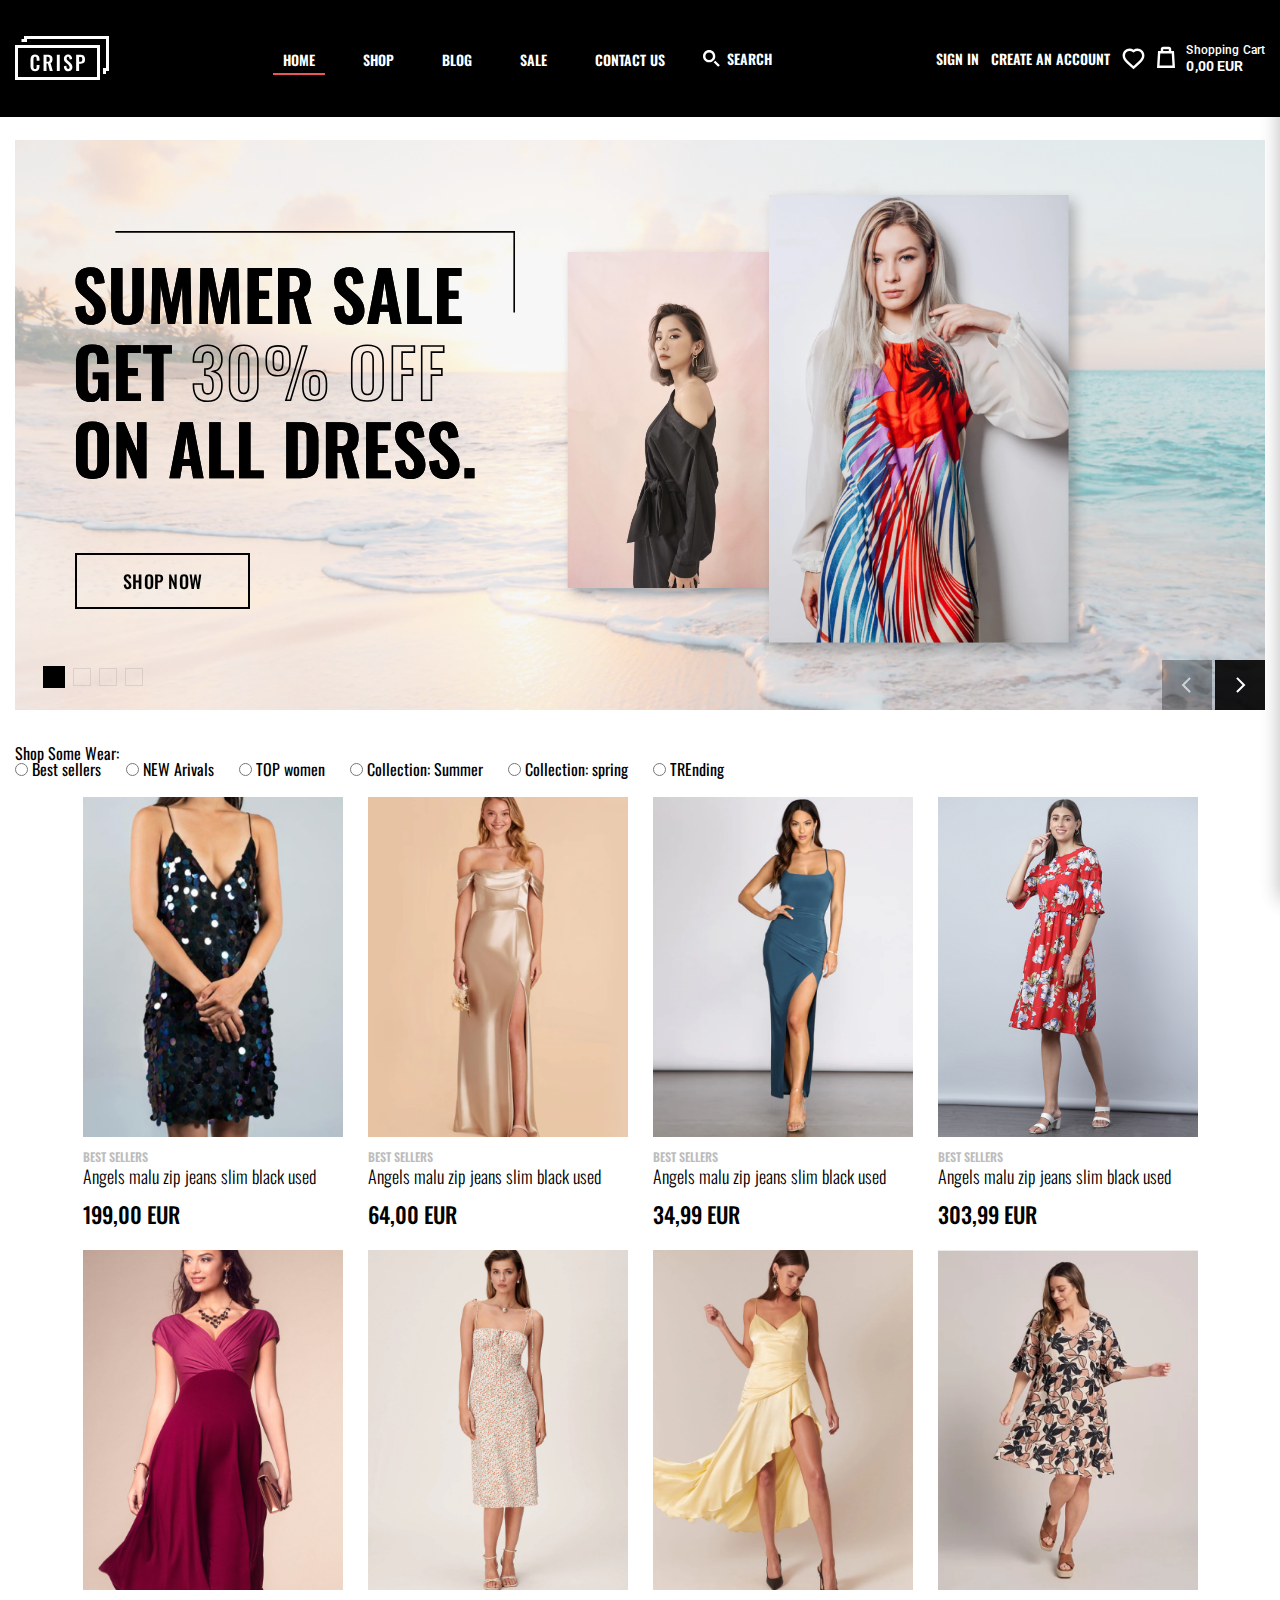
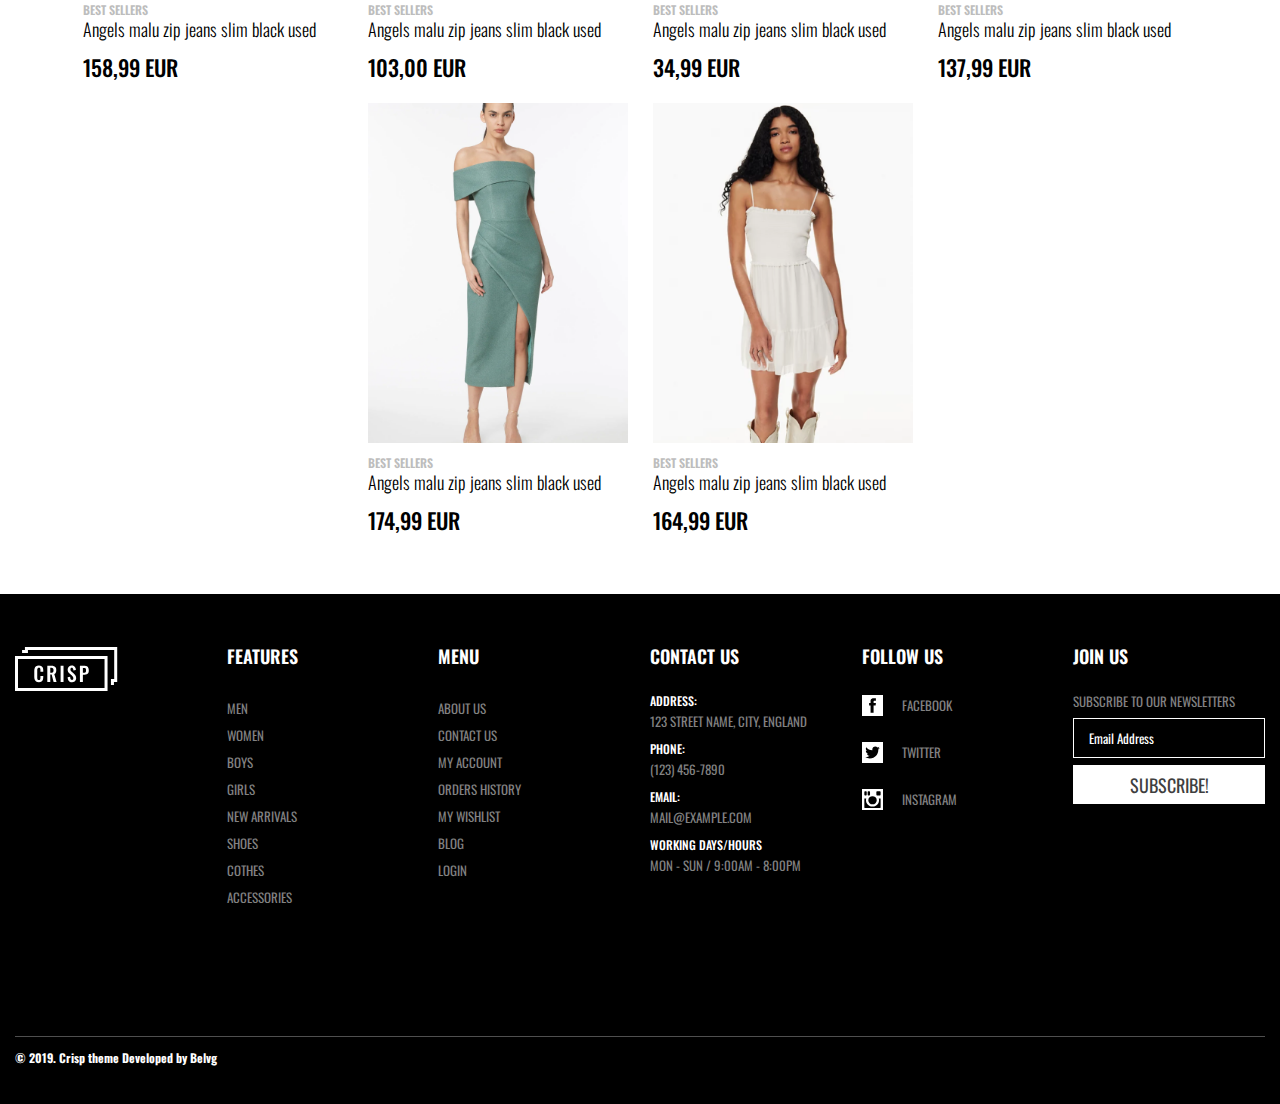
==== commit 25f26299: "change index script" ====
--- a/index.html
+++ b/index.html
@@ -456,10 +456,11 @@
 		</div>
 	</div>
 
-	<script src="https://cdn.jsdelivr.net/npm/swiper@11/swiper-bundle.min.js"></script>
 	<script src="/js/index.js"></script>
 	<script src="/js/home.js"></script>
-	<!-- <script>
+	<script src="https://cdn.jsdelivr.net/npm/swiper@11/swiper-bundle.min.js"></script>
+
+	<script>
 		let swiper = new Swiper(".mySwiper", {
 		speed: 600,
 		parallax: true,
@@ -472,7 +473,7 @@
 		  prevEl: ".swiper-button-prev",
 		},
 	 });	
-	</script> -->
+	</script>
 </body>
 
 </html>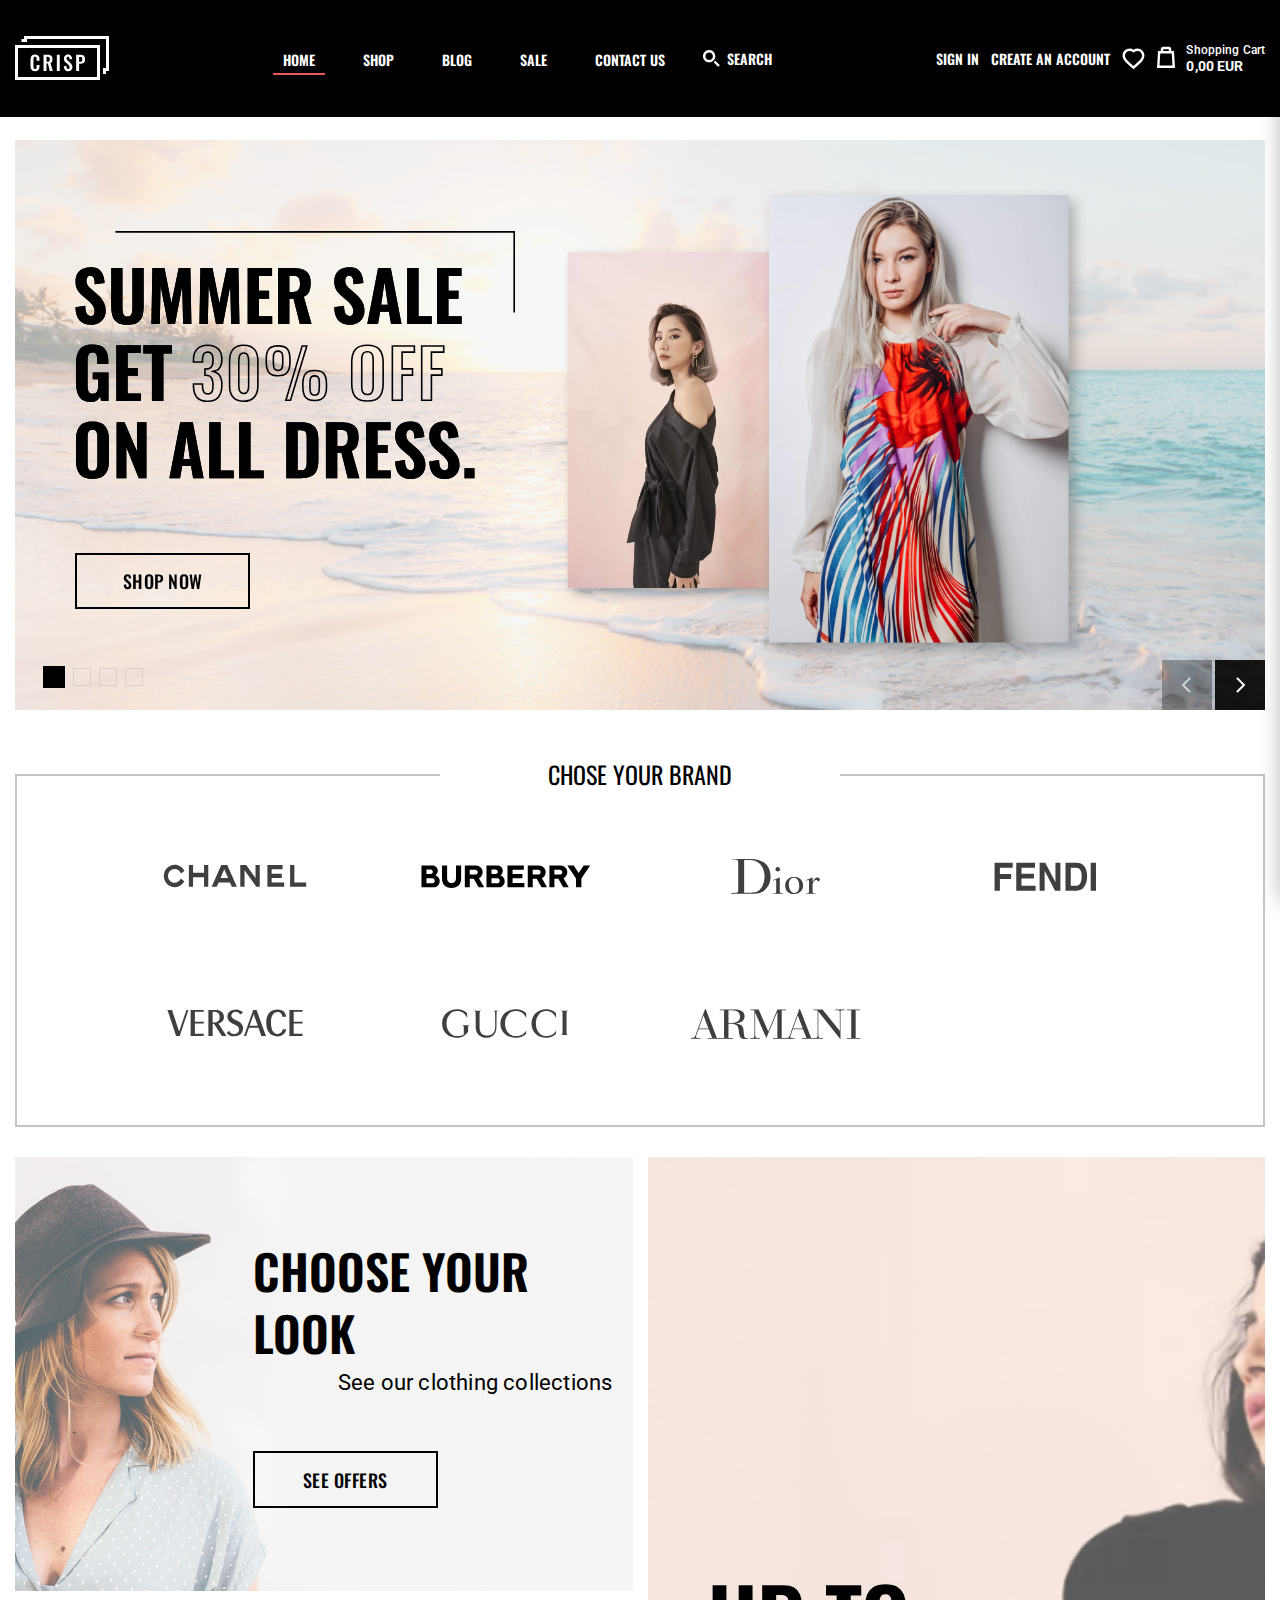
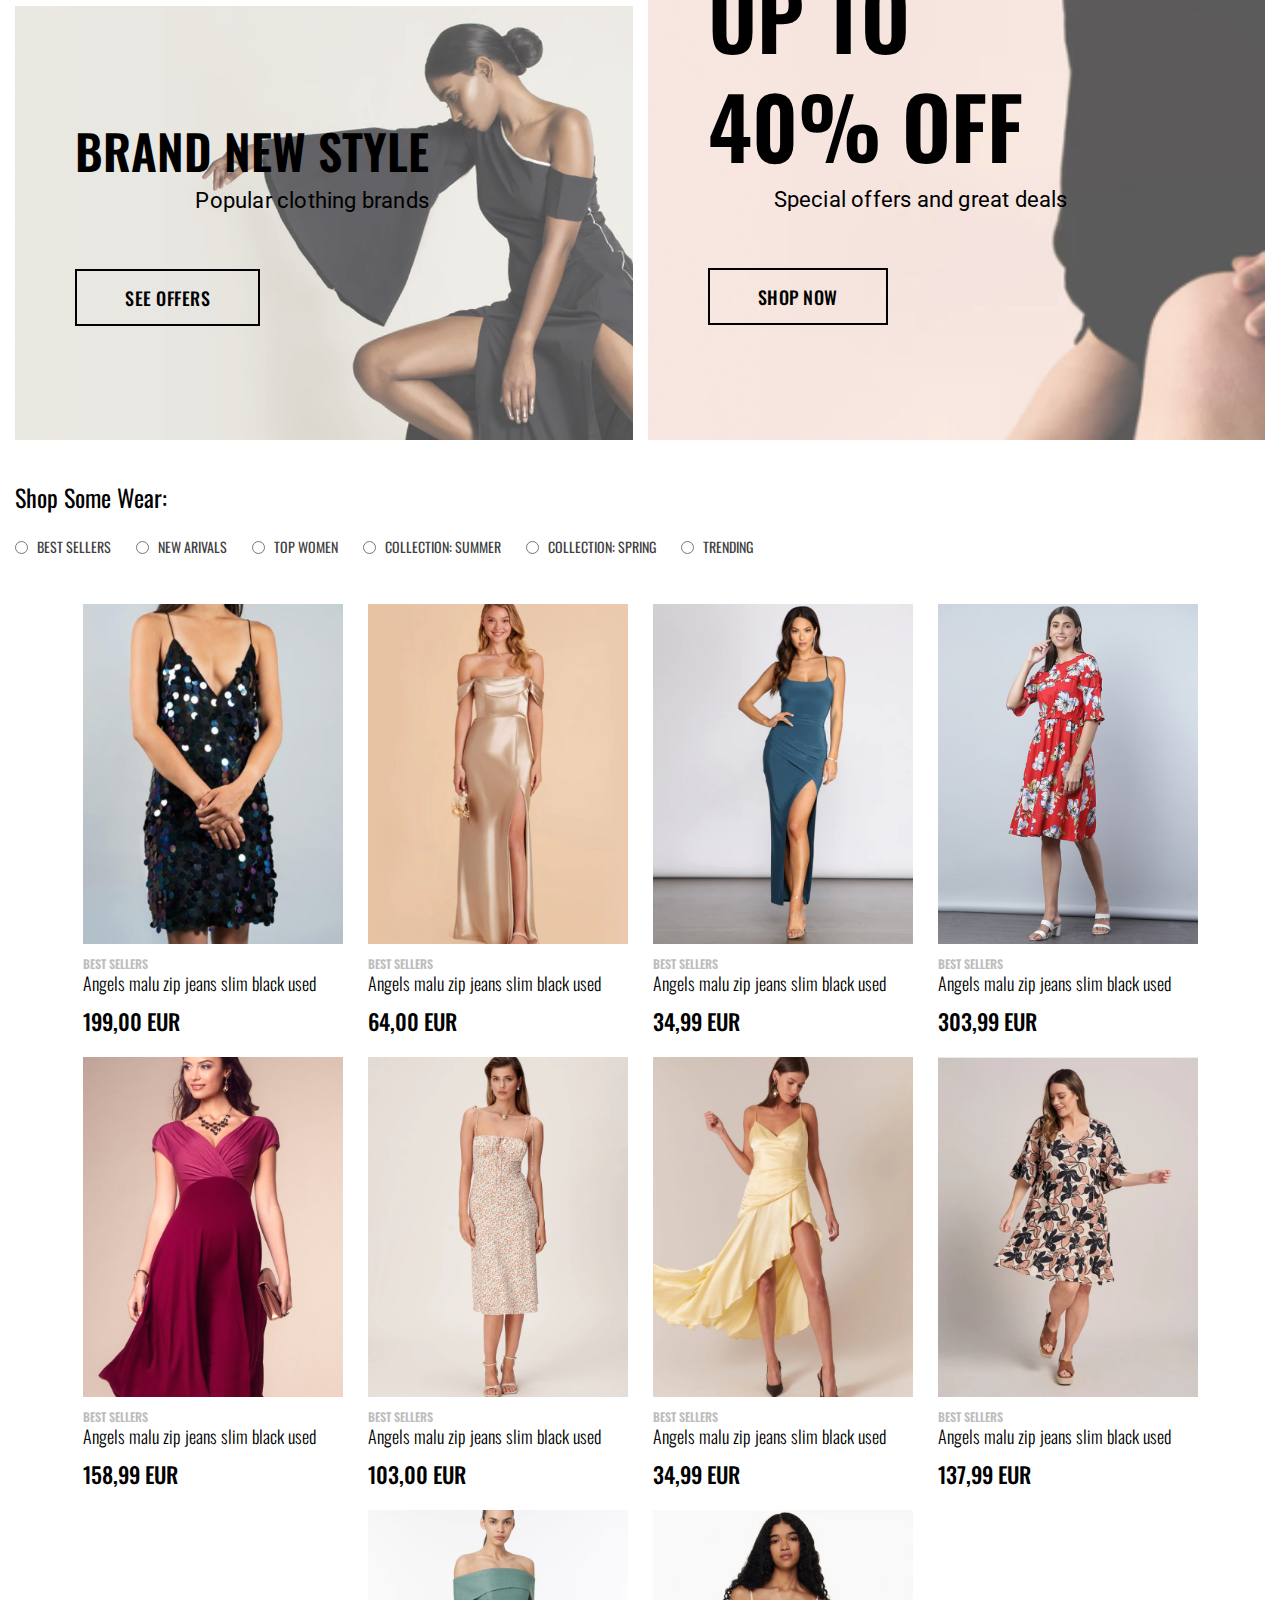
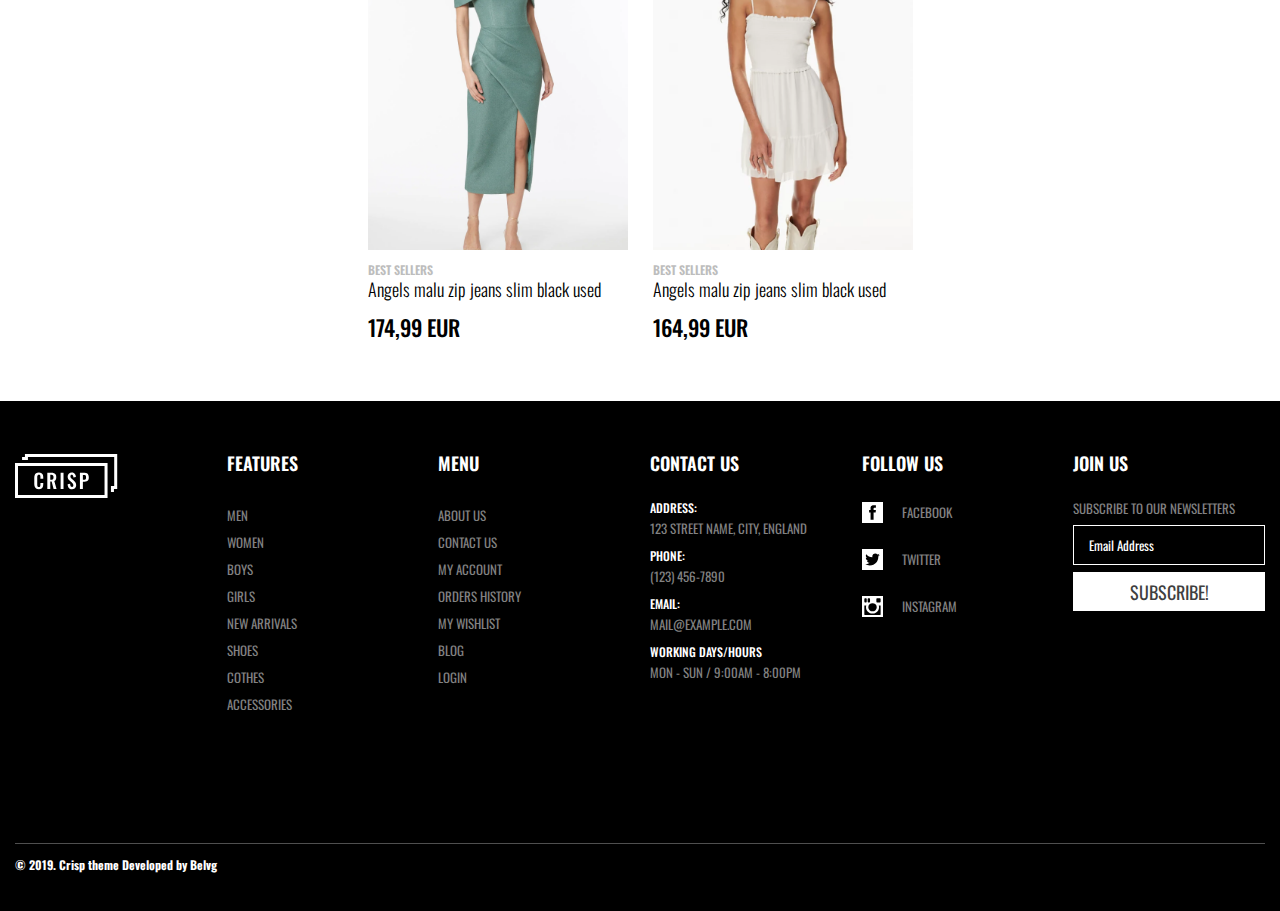
==== commit 3d70c445: "add two new section" ====
--- a/index.html
+++ b/index.html
@@ -202,6 +202,125 @@
 					 </div>
 				</div>
 			</section>
+			<section class="brands">
+				<div class="brands__container">
+					<h3 class="brands__title"><span>chose your brand</span></h3>
+					<div class="brands__items">
+						<div class="brands__item">
+							<a href="#" class="brands__link">
+								<svg xmlns="http://www.w3.org/2000/svg" width="235" height="141" viewBox="0 0 235 141" fill="none">
+									<rect width="235" height="141" fill="white"/>
+									<path fill-rule="evenodd" clip-rule="evenodd" d="M66.3454 75.1328C66.328 75.1669 66.294 75.2349 66.2773 75.2863C64.4383 78.7603 60.8275 81.1269 56.7065 81.1269C50.7291 81.1269 45.825 76.12 45.825 69.9384C45.825 63.791 50.7291 58.75 56.7065 58.75C60.8449 58.75 64.4723 61.1681 66.294 64.6934C66.3454 64.7615 66.362 64.7955 66.4134 64.8976C66.4308 64.915 62.9395 67.435 62.9055 67.3844C62.888 67.3163 62.8714 67.2649 62.8374 67.2309C61.8321 64.7275 59.4488 63.0585 56.7065 63.11C53.0451 63.144 50.0307 66.1749 50.0307 69.9384C50.0307 73.736 53.0451 76.8018 56.7065 76.8018C59.3634 76.8018 61.6794 75.1669 62.7345 72.8508C62.786 72.7655 62.8034 72.6974 62.8374 72.6294L66.3454 75.1328Z" fill="#3F3F3F"/>
+									<path fill-rule="evenodd" clip-rule="evenodd" d="M70.8582 58.9551H75.0473V66.7716H86.049V58.9551H90.2721V80.7015H86.049V71.148H75.0473V80.7015H70.8582V58.9551Z" fill="#3F3F3F"/>
+									<path fill-rule="evenodd" clip-rule="evenodd" d="M149.399 80.7015V58.9551H164.606V63.3482H153.639V67.6906H163.772V72.0332H153.639V76.3756H166.155V80.7015H149.399Z" fill="#3F3F3F"/>
+									<path fill-rule="evenodd" clip-rule="evenodd" d="M172.099 80.7015V58.9551H176.356V76.3756H188.175V80.7015H172.099Z" fill="#3F3F3F"/>
+									<path fill-rule="evenodd" clip-rule="evenodd" d="M126.545 80.7015H126.409H122.287V58.9551H122.594H128.196L137.511 72.0332V58.9551H141.735V80.7015H138.363L126.545 64.3021V80.7015Z" fill="#3F3F3F"/>
+									<path fill-rule="evenodd" clip-rule="evenodd" d="M106.262 63.3482L102.55 72.0332H110.145L106.262 63.3482ZM100.642 76.3756L98.7014 80.7015H93.6605L103.299 58.9551H109.191L118.898 80.7015H113.857L111.9 76.3756H100.642Z" fill="#3F3F3F"/>
+								 </svg>
+							</a>
+						</div>
+						<div class="brands__item">
+							<a href="#" class="brands__link">
+								<svg xmlns="http://www.w3.org/2000/svg" width="235" height="141" viewBox="0 0 235 141" fill="none">
+									<rect width="235" height="141" fill="white"/>
+									<path d="M159.096 81.3367L153.867 72.1622C156.183 71.0531 157.658 68.7144 157.66 66.1462C157.66 62.4546 154.656 59.451 150.964 59.451H139.78V81.3358H144.753V72.8414H148.712L153.554 81.3367H159.096ZM144.672 68.6167V63.6863H150.032L150.012 63.6947C151.643 63.7823 152.683 64.728 152.683 66.1563C152.683 67.569 151.569 68.559 149.909 68.6179H144.672V68.6167ZM119.468 81.3367V59.451H135.819V63.6269H124.576V68.0053H134.434V72.2742H124.576V76.9427H136.376V81.3367H119.468ZM96.1456 81.3367L90.9162 72.1622C93.2322 71.0531 94.7072 68.714 94.7093 66.1462C94.7093 62.4546 91.7058 59.451 88.0141 59.451H76.829V81.3358H81.8032V72.8414H85.763L90.6038 81.3367H96.1456ZM81.7203 68.6167V63.6863H87.0815L87.0604 63.6947C88.6921 63.7823 89.7326 64.728 89.7326 66.1563C89.7326 67.569 88.6184 68.559 86.9577 68.6179H81.7203V68.6167ZM63.5742 81.8761C69.5582 81.8761 73.1319 78.4354 73.1319 72.6734V59.467H68.0242V72.3319C68.0242 75.4475 66.4022 77.2345 63.5746 77.2345H63.5717C60.7441 77.2345 59.123 75.4479 59.123 72.3319V59.467H54.0132V72.6742C54.0132 78.4359 57.5869 81.8765 63.5717 81.8765H63.5742V81.8761ZM47.3327 69.2155C50.2803 70.2206 51.717 72.7281 51.717 75.146C51.717 78.5525 48.9509 81.3257 45.5473 81.3367H33.4653V59.4493H44.5932C47.4898 59.4763 49.8251 61.8306 49.8285 64.7276C49.8322 66.5551 48.8873 68.2537 47.3327 69.2146V69.2155ZM38.4795 77.253H44.0639C45.8194 77.253 46.7377 75.9439 46.7377 74.6495C46.7377 73.6069 45.9086 72.139 44.0639 72.139H38.4795V77.253ZM42.5686 68.0567C43.8546 68.0567 44.8635 67.0633 44.8635 65.795C44.8635 64.5688 43.8108 63.5334 42.5678 63.5334H38.4795V68.0567H42.5686Z" fill="black"/>
+									<path d="M112.341 69.2111C115.288 70.2154 116.725 72.7238 116.725 75.1416C116.725 78.5486 113.959 81.3205 110.555 81.3323L98.4735 81.3315V59.445L109.6 59.4446C112.497 59.472 114.832 61.8266 114.836 64.7241C114.839 66.5516 113.895 68.2498 112.34 69.2103L112.341 69.2111ZM103.487 77.2487H109.071C110.827 77.2487 111.745 75.9396 111.745 74.6452C111.745 73.603 110.915 72.1347 109.071 72.1347H103.487V77.2487ZM107.575 68.0523C108.863 68.0523 109.872 67.059 109.872 65.7907C109.872 64.5645 108.819 63.5291 107.575 63.5291H103.487V68.0523H107.575Z" fill="black"/>
+									<path d="M180.741 81.3366L175.512 72.1621C177.828 71.053 179.303 68.7139 179.305 66.1461C179.305 62.4545 176.302 59.4509 172.61 59.4509H161.425V81.3357H166.399V72.8413H170.359L175.2 81.3366H180.742H180.741ZM166.316 68.6166V63.6862H171.677L171.656 63.6946C173.288 63.7822 174.329 64.7279 174.329 66.1562C174.329 67.5689 173.215 68.5589 171.553 68.6178H166.316V68.6166ZM188.009 81.3366V72.4185L179.327 59.4509H185.705L190.703 66.9752L195.722 59.4509H202.1L193.397 72.4185V81.3366H188.009Z" fill="black"/>
+								 </svg>
+							</a>
+						</div>
+						<div class="brands__item">
+							<a href="#" class="brands__link">
+								<svg xmlns="http://www.w3.org/2000/svg" width="235" height="141" viewBox="0 0 235 141" fill="none">
+									<rect width="235" height="141" fill="white"/>
+									<path d="M147.816 74.3909C147.788 74.224 147.788 74.0787 148.62 73.8191C149.448 73.5626 151.463 72.8796 152.687 72.2028C153.911 71.5198 154.115 71.424 154.402 71.6156C154.69 71.8041 154.606 72.2677 154.606 72.5953V75.9145C155.054 75.179 156.525 72.7313 157.693 72.0112C158.611 71.4425 158.936 71.3962 159.505 71.3838C160.188 71.3714 161.801 71.7918 161.872 73.4946C161.927 74.8266 160.945 75.3613 160.32 75.2778C159.82 75.2068 159.461 74.7463 159.165 74.2827C158.865 73.8129 158.389 73.5348 157.913 73.6955C157.437 73.8593 154.77 75.59 154.618 78.05C154.51 79.8611 154.618 85.5074 154.618 85.5074C154.618 86.3635 154.946 86.6942 155.329 86.9229C155.709 87.1547 157.109 87.167 157.502 87.2227C157.901 87.2783 157.885 87.371 157.885 87.4946C157.885 87.6152 157.885 87.6739 157.533 87.6739H148.156C147.856 87.6739 147.736 87.6152 147.736 87.439C147.736 87.1948 148.128 87.2381 148.428 87.1948C148.728 87.1547 150.313 87.2845 150.768 86.4871C151.101 85.9648 151.061 85.1242 151.061 85.1242L151.015 75.2068C151.015 74.4063 150.777 74.2889 150.557 74.1622C150.335 74.0355 149.967 73.9675 149.191 74.2302C148.459 74.4712 147.955 74.6968 147.816 74.3909Z" fill="#3F3F3F"/>
+									<path d="M115.024 74.3943C114.897 74.1501 115.132 73.9925 115.827 73.8102C116.603 73.6031 118.303 73.087 119.65 72.3237C120.997 71.5634 121.229 71.483 121.514 71.5758C121.801 71.6716 121.773 72.1753 121.773 72.5833V85.415C121.773 86.1351 121.869 86.4349 122.193 86.7347C122.521 87.0345 123.337 87.2106 124.397 87.2106C124.876 87.2106 125.024 87.2663 125.024 87.4702C125.024 87.6742 124.876 87.6742 124.684 87.6742H115.379C115.092 87.6742 115.024 87.5506 115.024 87.4301C115.024 87.2786 115.15 87.1828 115.583 87.1828C115.948 87.1828 117.632 87.3095 118.015 86.4349C118.163 86.1011 118.235 85.6345 118.235 85.1987V75.0186C118.235 74.246 117.635 73.9029 116.943 74.0698C116.133 74.2552 115.19 74.7126 115.024 74.3943Z" fill="#3F3F3F"/>
+									<path d="M119.767 65.5184C121.031 65.5184 122.058 64.4924 122.058 63.2314C122.058 61.9674 121.031 60.9445 119.767 60.9445C118.507 60.9445 117.484 61.9674 117.484 63.2314C117.484 64.4924 118.507 65.5184 119.767 65.5184Z" fill="#3F3F3F"/>
+									<path d="M130.952 80.0715C131.412 84.2344 133.891 87.4732 136.963 86.9293C140.041 86.3854 141.583 83.4463 141.212 78.7395C140.832 73.9523 138.465 71.5633 135.279 71.8507C131.984 72.1505 130.488 75.9055 130.952 80.0715ZM133.999 71.1183C137.964 70.3765 143.604 71.2512 144.887 77.4569C146.166 83.6626 141.895 86.9664 138.19 87.773C134.568 88.558 128.418 87.9986 127.305 81.3231C126.304 75.3306 130.652 71.7425 133.999 71.1183Z" fill="#3F3F3F"/>
+									<path d="M87.0539 86.6697H89.3532C97.9078 86.6697 100.204 85.8754 103.214 81.8763C106.224 77.8772 106.583 72.135 106.583 70.1942C106.583 68.2534 106.067 63.3827 103.057 59.2631C100.043 55.1434 95.015 54.0741 90.6172 54.0741H87.0353C86.1855 54.0741 86.1422 54.4512 86.1422 55.0445V85.9156C86.1422 86.5893 86.3802 86.6697 87.0539 86.6697ZM73.125 87.3929C73.125 87.0807 73.5298 87.0282 73.9069 87.0158C78.2614 86.8922 79.0742 86.7408 79.5718 86.2247C79.8437 85.9403 80.2424 85.7086 80.2424 83.6904V55.9253C80.2424 53.4313 77.2137 53.8269 75.0751 53.6074C74.3241 53.5333 74.2623 53.4313 74.2623 53.2119C74.2623 52.9955 74.4044 52.8905 74.7969 52.875H92.3418C111.633 52.875 112.619 66.977 112.619 70.7381C112.619 78.8198 107.275 87.7081 96.106 87.7081H73.6874C73.4124 87.7081 73.125 87.671 73.125 87.3929Z" fill="#3F3F3F"/>
+								 </svg>
+							</a>
+						</div>
+						<div class="brands__item">
+							<a href="#" class="brands__link">
+								<svg xmlns="http://www.w3.org/2000/svg" width="235" height="141" viewBox="0 0 235 141" fill="none">
+									<rect width="235" height="141" fill="white"/>
+									<path d="M66.5798 56.8575C72.6299 56.8575 78.6788 56.8628 84.729 56.8549C84.7355 58.5084 84.742 60.162 84.7264 61.8169C80.4539 61.8156 76.1801 61.8129 71.9064 61.8182C71.909 63.8938 71.9038 65.9707 71.909 68.0463C75.6505 68.0383 79.392 68.045 83.1322 68.0436C83.153 69.6919 83.1283 71.3402 83.1452 72.9885C79.3998 72.9845 75.6557 72.9925 71.9116 72.9845C71.9025 76.8949 71.9064 80.8053 71.909 84.7157C70.1352 84.6958 68.3614 84.6958 66.5876 84.7144C66.5681 75.4292 66.585 66.1427 66.5798 56.8575Z" fill="#3F3F3F"/>
+									<path d="M88.2582 84.7156C88.2517 75.4264 88.2504 66.1373 88.2595 56.8481C94.5114 56.868 100.765 56.8574 107.018 56.8534C107.019 58.5083 107.011 60.1632 107.022 61.8168C102.507 61.8168 97.9913 61.8089 93.4768 61.8221C93.4911 63.7641 93.4781 65.7074 93.4833 67.6506C97.6296 67.6401 101.774 67.6467 105.921 67.6467C105.905 69.2936 105.923 70.9419 105.909 72.5889C101.768 72.5929 97.6257 72.5955 93.4846 72.5862C93.4742 74.97 93.495 77.3538 93.4742 79.7363C98.1931 79.7522 102.912 79.739 107.632 79.7429C107.644 81.3965 107.644 83.0501 107.632 84.705C101.175 84.7103 94.7157 84.6878 88.2582 84.7156Z" fill="#3F3F3F"/>
+									<path d="M111.637 56.8481C113.516 56.8627 115.395 56.8667 117.274 56.8481C120.665 63.3209 124.053 69.7937 127.45 76.2625C127.462 69.795 127.46 63.3275 127.45 56.8614C129.107 56.8521 130.763 56.864 132.42 56.8548C132.428 66.1399 132.427 75.4251 132.421 84.7103C130.649 84.697 128.876 84.705 127.105 84.705C123.628 78.0761 120.143 71.4512 116.647 64.8316C116.649 71.4592 116.65 78.0854 116.646 84.7129C114.976 84.6984 113.305 84.6918 111.634 84.7169C111.646 75.4277 111.641 66.1373 111.637 56.8481Z" fill="#3F3F3F"/>
+									<path d="M137.508 56.8534C141.378 56.8653 145.249 56.8534 149.119 56.86C151.242 56.8944 153.415 57.5029 155.051 58.9276C156.765 60.2928 157.765 62.3512 158.391 64.4268C158.92 66.3171 159.112 68.2882 159.145 70.2487C159.068 73.2767 158.648 76.3775 157.272 79.1026C156.411 80.9903 154.975 82.6188 153.177 83.6228C151.858 84.3517 150.353 84.6586 148.864 84.6983C145.082 84.7168 141.299 84.6838 137.517 84.7155C137.491 75.4277 137.509 66.1399 137.508 56.8534ZM142.783 61.7083C142.768 67.7551 142.775 73.8019 142.779 79.8487C144.461 79.8408 146.143 79.8487 147.825 79.8447C148.514 79.8262 149.217 79.7389 149.852 79.4558C151.082 78.9399 151.955 77.8221 152.534 76.6408C153.511 74.4871 153.725 72.061 153.661 69.7182C153.602 67.4733 153.267 65.0697 151.81 63.2865C150.935 62.1832 149.485 61.8168 148.155 61.7281C146.364 61.6951 144.573 61.7348 142.783 61.7083Z" fill="#3F3F3F"/>
+									<path d="M162.704 84.722C162.685 75.4302 162.687 66.1385 162.703 56.8467C164.474 56.8731 166.247 56.8533 168.018 56.8546C168.026 66.1371 168.03 75.421 168.017 84.7048C166.245 84.7128 164.474 84.6784 162.704 84.722Z" fill="#3F3F3F"/>
+								 </svg>
+							</a>
+						</div>
+						<div class="brands__item">
+							<a href="#" class="brands__link">
+								<svg xmlns="http://www.w3.org/2000/svg" width="235" height="141" viewBox="0 0 235 141" fill="none">
+									<rect width="235" height="141" fill="white"/>
+									<path fill-rule="evenodd" clip-rule="evenodd" d="M171.243 56.9345H184.475V59.0511C184.091 58.9219 183.689 58.8553 183.283 58.8539H175.677V68.7456H183.075C183.607 68.7456 184.08 68.6861 184.475 68.5875V70.694C184.139 70.6164 183.677 70.5765 183.106 70.5765H175.677V80.804H183.056C183.46 80.804 183.943 80.7445 184.475 80.6169V82.8916H171.263C171.362 82.5146 171.421 82.1099 171.421 81.6654V58.1904C171.421 57.6763 171.362 57.2506 171.243 56.9345ZM168.179 63.671L164.356 63.6413C164.168 61.4854 162.937 59.3978 160.228 59.012C154.425 58.4877 152.788 64.8878 152.936 69.5664C153.084 74.0768 153.804 81.0113 159.793 81.0113C162.306 81.0113 164.719 78.4197 164.642 76.2327L168.178 76.2044C167.922 80.714 162.768 83.3253 160.315 83.4145C151.932 83.7016 148.423 78.0919 148.247 70.09C148.089 62.8393 151.044 56.4 159.33 56.4C166.426 56.4994 167.794 60.7132 168.179 63.671ZM108.553 79.9418L111.085 77.8156C112.406 80.0027 113.49 81.0012 116.11 81.0012C118.77 81.0012 121.008 79.3783 121.008 76.5104C121.008 75.0956 120.435 73.9383 119.302 73.0689C118.79 72.6621 117.49 71.9601 115.441 70.9812C112.376 69.507 109.391 67.5882 109.391 63.7305C109.391 58.8641 113.509 56.7176 117.854 56.5588C120.426 56.4602 123.617 57.8851 124.909 59.487L122.337 61.4753C121.878 60.6161 121.196 59.8976 120.364 59.3961C119.531 58.8946 118.579 58.6288 117.608 58.6269C114.327 58.6269 111.726 62.4448 114.445 65.0763C115.135 65.7493 116.544 66.5796 118.691 67.5694C122.121 69.1821 125.047 71.111 125.047 75.3741C125.047 76.8469 124.663 78.2224 123.904 79.4784C122.376 82.0106 119.825 83.2767 116.259 83.2767C112.159 83.276 111.351 82.3369 108.553 79.9418ZM72.4737 56.9345H85.696V59.0511C85.3116 58.9217 84.909 58.8551 84.5036 58.8539H76.8975V68.7456H84.2963C84.8286 68.7456 85.3017 68.6861 85.696 68.5875V70.694C85.3609 70.6164 84.8979 70.5765 84.336 70.5765H76.8975V80.804H84.2768C84.6805 80.804 85.1637 80.7445 85.6953 80.6169V82.8916H72.4932C72.582 82.5146 72.6413 82.1099 72.6413 81.6654V58.1904C72.6413 57.6763 72.582 57.2506 72.4737 56.9345ZM49.35 56.9345H54.1581V57.1716C54.1581 57.3898 54.2274 57.6763 54.3451 58.0425L61.1235 78.5285L68.0788 57.9533C68.1871 57.6067 68.2464 57.2709 68.2464 56.9345H70.5807C70.3445 57.35 70.1668 57.7162 70.0585 58.0425L62.1173 81.8329C62.0386 82.0592 61.9693 82.4167 61.91 82.8909H57.9687C57.9094 82.5315 57.8205 82.1776 57.7029 81.8329L49.9221 58.2303C49.8332 58.0127 49.6462 57.5675 49.3601 56.9345H49.35ZM100.415 70.4671C103.567 69.8442 105.981 67.42 105.981 63.9582C105.981 59.4173 102.199 56.9345 97.9613 56.9345H90.2173C90.3257 57.3304 90.3849 57.7459 90.3849 58.181V81.6444C90.3849 82.1484 90.3257 82.5733 90.2173 82.8909H94.8282C94.716 82.485 94.6598 82.0656 94.6613 81.6444V70.8623L96.1391 71.0211L103.864 82.8909H108.504L100.415 70.4671ZM99.6167 68.4881C98.7796 69.082 97.7743 69.3786 96.6223 69.3786H94.6512V58.8234H96.4143C97.9223 58.8234 99.0938 59.1998 99.9316 59.951C101.075 60.9902 101.656 62.3948 101.656 64.1554C101.656 66.0546 100.976 67.499 99.6167 68.4881ZM147.479 81.8126L138.868 57.7952C138.772 57.5176 138.716 57.2279 138.701 56.9345H134.977C134.977 57.2412 134.928 57.5675 134.809 57.8938L126.465 81.8126C126.357 82.1585 126.179 82.5138 125.943 82.8902H128.347C128.332 82.525 128.382 82.1602 128.495 81.8126L130.966 74.7592H140.474L142.917 81.8126C143.046 82.1977 143.105 82.553 143.105 82.8902H148.09C147.805 82.4856 147.597 82.1186 147.479 81.8126ZM131.616 72.8506L135.636 61.1287L139.764 72.8506H131.616Z" fill="#3F3F3F"/>
+								 </svg>
+							</a>
+						</div>
+						<div class="brands__item">
+							<a href="#" class="brands__link">
+								<svg xmlns="http://www.w3.org/2000/svg" width="235" height="141" viewBox="0 0 235 141" fill="none">
+									<rect width="235" height="141" fill="white"/>
+									<path d="M168.11 64.5763L167.883 64.658C167.002 62.5878 165.743 60.9398 164.106 59.7139C162.495 58.4887 160.468 57.8761 158.025 57.8761C156.666 57.8761 155.369 58.1894 154.135 58.816C152.901 59.4146 151.818 60.2724 150.886 61.3895C149.979 62.4786 149.249 63.7998 148.696 65.3529C148.142 66.9046 147.865 68.6203 147.865 70.5C147.865 72.3789 148.142 74.0946 148.696 75.647C149.25 77.1995 149.98 78.5342 150.886 79.6513C151.818 80.7404 152.9 81.5846 154.134 82.184C155.368 82.7833 156.666 83.083 158.025 83.083C160.443 83.083 162.406 82.6745 163.917 81.8575C165.453 81.0125 166.75 79.7322 167.808 78.0165L168.034 78.0981L167.959 80.7125C167.38 81.3662 166.712 81.952 165.957 82.4697C165.202 82.9602 164.384 83.3827 163.502 83.7371C162.646 84.0629 161.752 84.3078 160.821 84.4718C159.889 84.6623 158.957 84.7575 158.025 84.7575C156.086 84.7575 154.236 84.4174 152.473 83.7371C150.71 83.0554 149.161 82.102 147.827 80.8768C146.492 79.6237 145.435 78.1257 144.654 76.3828C143.873 74.6127 143.483 72.6517 143.483 70.5C143.483 68.3482 143.874 66.4005 144.655 64.6569C145.435 62.8868 146.492 61.3755 147.827 60.1231C149.161 58.87 150.71 57.9166 152.473 57.2628C154.236 56.5826 156.086 56.2424 158.024 56.2424C158.957 56.2424 159.889 56.3237 160.821 56.4863C161.752 56.6502 162.646 56.9091 163.502 57.2628C164.383 57.5901 165.202 58.0125 165.957 58.5303C166.712 59.02 167.38 59.5918 167.959 60.2456L168.11 64.5763Z" fill="#3F3F3F"/>
+									<path d="M81.2684 72.379C80.9855 72.5151 80.7155 72.692 80.4584 72.9096C80.2012 73.1273 80.0726 73.427 80.0726 73.8086V78.8341C78.8363 80.713 77.2528 82.1701 75.3221 83.2055C73.3922 84.2402 71.2561 84.7575 68.914 84.7575C66.932 84.7575 65.0399 84.417 63.2378 83.7361C61.4364 83.0551 59.8536 82.1017 58.4893 80.8759C57.1251 79.6228 56.044 78.1252 55.2462 76.3831C54.4484 74.6124 54.0494 72.6511 54.0494 70.4994C54.0494 68.3485 54.4487 66.4012 55.2472 64.6576C56.0444 62.8876 57.1251 61.376 58.4893 60.123C59.8536 58.8699 61.4364 57.9169 63.2378 57.2639C65.0399 56.5829 66.932 56.2424 68.914 56.2424C69.8662 56.2424 70.8183 56.3241 71.7704 56.4873C72.7232 56.6506 73.6368 56.9094 74.5111 57.2639C75.4125 57.5904 76.2492 58.0125 77.0214 58.5302C77.7935 59.0207 78.4756 59.5924 79.0677 60.2454L79.223 64.576L78.9906 64.6576C78.0906 62.5883 76.8038 60.9407 75.1303 59.7149C73.4825 58.489 71.4104 57.8761 68.914 57.8761C67.5241 57.8761 66.1984 58.1893 64.937 58.8159C63.6763 59.4152 62.5699 60.273 61.6178 61.3893C60.6907 62.4791 59.9439 63.8002 59.3775 65.3526C58.8111 66.9049 58.5279 68.6206 58.5279 70.4994C58.5279 72.3511 58.7986 74.0531 59.34 75.6055C59.9057 77.1586 60.6518 78.4933 61.5782 79.6096C62.531 80.6987 63.6377 81.5565 64.8984 82.183C66.1598 82.7823 67.4984 83.082 68.914 83.082C71.5911 83.082 73.8818 82.5375 75.786 81.4484V73.8086C75.786 73.4277 75.6446 73.128 75.3617 72.9096C75.1046 72.692 74.8474 72.5147 74.5903 72.378L74.6248 72.1739C74.7534 72.1989 74.9851 72.2262 75.3201 72.2555C75.6551 72.2806 76.0026 72.3078 76.3626 72.3372H79.6829C79.9921 72.3121 80.2882 72.2849 80.571 72.2555C80.8539 72.2305 81.0725 72.2032 81.2268 72.1739L81.2684 72.379Z" fill="#3F3F3F"/>
+									<path d="M109.784 57.7382C109.532 57.8711 109.281 58.0442 109.03 58.2576C108.778 58.4702 108.64 58.8693 108.615 59.4548C108.592 60.0934 108.566 60.9049 108.539 61.8891C108.539 62.8474 108.528 63.9386 108.506 65.1628C108.506 66.3862 108.494 67.7163 108.471 69.1531V73.623C108.448 75.3522 108.246 76.8288 107.867 78.053C107.49 79.2771 106.988 80.3012 106.359 81.1252C105.755 81.9506 105.077 82.6026 104.322 83.081C103.593 83.5602 102.864 83.9194 102.135 84.1586C101.431 84.4244 100.765 84.5843 100.136 84.6381C99.5075 84.7179 99.017 84.7578 98.6647 84.7578C97.2316 84.7578 95.8488 84.5584 94.5162 84.1597C93.1836 83.7868 92.0146 83.1748 91.0092 82.3235C90.0038 81.4715 89.1993 80.3673 88.5958 79.0109C87.9923 77.6539 87.6905 76.0041 87.6905 74.0616V69.5518V65.4009C87.6905 64.1243 87.679 62.9806 87.6558 61.9698C87.6558 60.9318 87.6443 60.0934 87.6211 59.4548C87.5987 58.8693 87.4605 58.4706 87.2067 58.2586C86.9555 58.0453 86.7043 57.8718 86.4531 57.7382L86.4868 57.5388C86.6124 57.5633 86.814 57.5899 87.0917 57.6186C87.3931 57.643 87.6945 57.6696 87.9959 57.6983C88.3231 57.6983 88.6371 57.7105 88.9379 57.735H90.2963C90.5984 57.7105 90.9127 57.6983 91.2392 57.6983C91.5664 57.6738 91.8682 57.6472 92.1445 57.6186C92.4459 57.5941 92.6594 57.5675 92.785 57.5388L92.8197 57.7382C92.5434 57.8711 92.2793 58.0442 92.0275 58.2576C91.8014 58.4702 91.6758 58.8693 91.6507 59.4548C91.6275 60.0934 91.6024 60.9314 91.5753 61.9688V74.0616C91.5753 76.9617 92.2165 79.1036 93.4989 80.4873C94.7813 81.8709 96.6794 82.5627 99.1932 82.5627C99.9223 82.5627 100.752 82.4693 101.682 82.2826C102.613 82.0699 103.48 81.6442 104.285 81.0056C105.114 80.3669 105.806 79.4625 106.359 78.2922C106.937 77.1212 107.227 75.5648 107.227 73.623C107.227 71.5209 107.215 69.725 107.192 68.235C107.192 66.7185 107.18 65.4279 107.157 64.3632C107.157 63.272 107.146 62.3409 107.122 61.5701C107.1 60.7985 107.075 60.0934 107.047 59.4548C107.025 58.8693 106.886 58.4702 106.633 58.2576C106.381 58.0449 106.13 57.8718 105.879 57.7382L105.913 57.5388C106.19 57.592 106.504 57.6455 106.856 57.6994C107.208 57.7231 107.535 57.735 107.837 57.735C108.113 57.735 108.427 57.7231 108.779 57.6994C109.156 57.6462 109.483 57.5927 109.76 57.5388L109.784 57.7382Z" fill="#3F3F3F"/>
+									<path d="M138.298 64.5763L138.06 64.658C137.132 62.5878 135.806 60.9398 134.084 59.7139C132.388 58.4887 130.254 57.8761 127.682 57.8761C126.252 57.8761 124.887 58.1894 123.588 58.816C122.289 59.4146 121.15 60.2724 120.169 61.3895C119.214 62.4786 118.446 63.7998 117.863 65.3529C117.28 66.9046 116.988 68.6203 116.988 70.5C116.988 72.3789 117.28 74.0946 117.863 75.647C118.446 77.1995 119.214 78.5342 120.169 79.6513C121.15 80.7404 122.289 81.5846 123.587 82.184C124.887 82.7833 126.252 83.083 127.682 83.083C130.227 83.083 132.295 82.6745 133.885 81.8575C135.502 81.0125 136.867 79.7322 137.981 78.0165L138.219 78.0981L138.139 80.7125C137.53 81.3662 136.827 81.952 136.032 82.4697C135.238 82.9602 134.376 83.3827 133.448 83.7371C132.547 84.0629 131.606 84.3078 130.626 84.4718C129.645 84.6623 128.664 84.7575 127.684 84.7575C125.642 84.7575 123.693 84.4174 121.838 83.7371C119.983 83.0554 118.353 82.102 116.949 80.8768C115.544 79.6237 114.43 78.1257 113.609 76.3828C112.787 74.6127 112.375 72.6517 112.375 70.5C112.375 68.3482 112.787 66.4005 113.609 64.6569C114.431 62.8868 115.544 61.3755 116.949 60.1231C118.353 58.87 119.983 57.9166 121.838 57.2628C123.694 56.5826 125.642 56.2424 127.684 56.2424C128.664 56.2424 129.644 56.3237 130.625 56.4863C131.606 56.6502 132.547 56.9091 133.447 57.2628C134.375 57.5901 135.237 58.0125 136.032 58.5303C136.827 59.02 137.53 59.5918 138.139 60.2456L138.298 64.5763Z" fill="#3F3F3F"/>
+									<path d="M179.74 82.1587C179.612 82.1366 179.394 82.1123 179.088 82.0857C178.806 82.0857 178.499 82.0743 178.166 82.0516C177.833 82.0516 177.513 82.0405 177.206 82.0185H174.904C174.597 82.0405 174.289 82.0649 173.982 82.0915C173.7 82.1142 173.483 82.1389 173.33 82.1655L173.294 82.0175C173.55 81.8942 173.806 81.7336 174.061 81.5356C174.318 81.3383 174.459 80.9681 174.484 80.4249C174.508 79.8323 174.52 79.2151 174.52 78.5733C174.543 77.9314 174.555 77.2032 174.555 76.3887V73.6113V69.8721V66.1319V63.3185C174.555 62.5034 174.543 61.7872 174.52 61.17C174.52 60.5281 174.508 59.9112 174.484 59.3194C174.461 58.7761 174.32 58.4059 174.062 58.2086C173.807 57.986 173.551 57.813 173.295 57.6897L173.33 57.5417C173.483 57.5911 173.7 57.6281 173.982 57.6527C174.289 57.6527 174.596 57.6641 174.903 57.6868C175.236 57.7095 175.556 57.7209 175.863 57.7209H177.206C177.513 57.6982 177.833 57.6868 178.165 57.6868C178.499 57.6641 178.806 57.6394 179.088 57.6128C179.394 57.5901 179.612 57.5654 179.74 57.5388L179.775 57.6878C179.494 57.8111 179.225 57.9837 178.969 58.2057C178.738 58.403 178.611 58.7729 178.585 59.3155C178.561 59.9087 178.536 60.5262 178.508 61.168V78.5713C178.532 79.2125 178.557 79.8294 178.585 80.4219C178.608 80.9652 178.736 81.3354 178.969 81.5327C179.224 81.73 179.493 81.8906 179.775 82.0146L179.74 82.1587Z" fill="#3F3F3F"/>
+								 </svg>
+							</a>
+						</div>
+						<div class="brands__item">
+							<a href="#" class="brands__link">
+								<svg xmlns="http://www.w3.org/2000/svg" width="235" height="141" viewBox="0 0 235 141" fill="none">
+									<rect width="235" height="141" fill="white"/>
+									<path fill-rule="evenodd" clip-rule="evenodd" d="M177.285 57.1807L178.575 57.2252C179.458 57.2252 180.103 57.259 180.465 57.3141C180.837 57.3702 181.109 57.4814 181.29 57.6264C181.529 57.7937 181.686 58.0838 181.742 58.4735C181.788 58.8747 181.822 59.6541 181.822 60.8241V78.0129L164.505 56.4351H155.288V57.1816H158.807L159.608 57.7047V82.1804C159.608 82.2355 159.597 82.3023 159.587 82.3574C159.577 82.4126 159.565 82.458 159.565 82.4909C159.474 83.45 159.281 84.1049 158.998 84.4634C158.716 84.8078 157.969 84.9759 156.759 84.943H153.151L141.965 56H141.343L139.919 59.9104L131.991 81.6554C131.855 82.0567 131.707 82.4251 131.594 82.7258C131.481 83.0372 131.357 83.3166 131.243 83.539C130.881 84.241 130.452 84.6636 129.943 84.7971C129.547 84.8976 128.914 84.9537 128.032 84.9537V84.943H123.713V57.1807H128.033V56.4342H119.392L110.31 78.4141L100.602 56.4342H92.3113V57.1807H96.0556L96.4512 57.9717V82.2685C96.4512 83.3495 96.2588 84.0844 95.8749 84.4403C95.4901 84.8069 94.7439 84.9759 93.6473 84.9421H92.1433V85.6877H101.892V84.9421L100.603 84.9857C98.9634 84.9857 97.9896 84.7179 97.6734 84.1725C97.3681 83.6369 97.2091 82.8254 97.2091 81.7435V81.3894V81.0433C97.177 80.9195 97.1618 80.792 97.1639 80.6643V59.5981L108.35 85.1201L119.388 58.6737V84.943H115.113V85.6886H136.626V84.943L135.246 84.9866C134.172 84.9866 133.413 84.8861 132.951 84.709C132.497 84.5195 132.261 84.1734 132.261 83.7169C132.261 83.5728 132.305 83.3379 132.394 83.0167C132.487 82.6938 132.622 82.2471 132.791 81.7008L134.838 76.1311H144.995L148.421 84.943H143.977V85.6886H164.945V84.9866C162.696 84.9866 161.35 84.7971 160.93 84.3958C160.524 84.0061 160.308 82.6368 160.308 80.2968V58.4948L182.228 85.9101H182.487V60.8686C182.487 59.7547 182.51 59.0304 182.533 58.6737C182.556 58.3284 182.659 58.0384 182.805 57.8382C182.828 57.8382 182.861 57.8159 182.872 57.7937C182.891 57.7611 182.914 57.731 182.941 57.7038C183.087 57.5036 183.336 57.3702 183.698 57.3141C184.049 57.259 184.672 57.2029 185.564 57.1807H186.808V56.4342H177.284V57.1807H177.285ZM139.917 75.3837H135.11L139.782 62.4061L139.917 62.7513L144.723 75.3846H139.917V75.3837ZM202 57.1807V56.4342H188.914V57.1807H193.222V84.943H188.914V85.6886H202V84.943H197.679V57.1807H202ZM89.3484 85.0311C89.156 85.0862 88.9871 85.1201 88.8389 85.1201C88.7486 85.1423 88.6583 85.1654 88.5679 85.1654H88.2617C87.2897 85.1654 86.6447 84.5853 86.362 83.45C86.0793 82.3138 85.8869 80.9979 85.7622 79.5049C85.7396 79.3608 85.7062 79.2149 85.6945 79.0708C85.6827 78.9266 85.6719 78.77 85.6719 78.6259C85.5945 77.6116 85.4548 76.6029 85.2536 75.6053C85.0612 74.6372 84.7225 73.8445 84.2473 73.2332C83.6602 72.4423 82.8671 71.8417 81.8951 71.4297C80.9231 71.016 79.5085 70.6824 77.6648 70.4261C77.756 70.4261 77.8346 70.4146 77.9132 70.4039C77.9917 70.3901 78.0711 70.3827 78.1508 70.3816C80.2664 70.0925 82.1887 69.4572 83.942 68.499C85.6945 67.5292 86.5653 65.8137 86.5653 63.3634C86.5653 60.8793 85.6945 59.1408 83.9646 58.1727C82.2338 57.1922 80.3224 56.6353 78.2411 56.5232C78.0547 56.4916 77.8657 56.4767 77.6766 56.4787C77.495 56.4787 77.3035 56.4564 77.1337 56.4342H61.7736V57.1807H66.0932V84.943H58.8667L47.6916 56H47.0702L45.6447 59.9104L37.7162 81.6554C37.569 82.0567 37.4335 82.4251 37.3206 82.7258C37.2077 83.0372 37.083 83.3166 36.9593 83.539C36.6088 84.241 36.1788 84.6636 35.6702 84.7971C35.1725 84.9208 34.2782 84.9759 33 84.943V85.6886H42.3422V84.943L40.9619 84.9866C39.8987 84.9866 39.1408 84.8861 38.6783 84.709C38.214 84.5195 37.9882 84.1734 37.9882 83.7169C37.9882 83.5728 38.0333 83.3379 38.1236 83.0167C38.2022 82.6938 38.3386 82.2471 38.5193 81.7008L40.5662 76.1311H50.7241L54.1513 84.943H49.6952V85.6886H75.0416V84.943H70.45V70.7713L72.1916 70.8167C73.7977 70.8167 75.1436 70.9155 76.2186 71.1281C77.598 71.3853 78.5483 71.8194 79.046 72.4209C79.9285 73.4895 80.5392 75.3837 80.8671 78.1018C80.924 78.448 80.98 78.8038 81.0026 79.1597C81.0369 79.5058 81.0812 79.8742 81.1381 80.2514C81.3757 82.3806 81.9186 83.8851 82.7668 84.7312C83.6033 85.5658 84.9718 86 86.8381 86C87.3132 86 87.754 85.9795 88.1497 85.9342C88.5453 85.8888 88.941 85.8007 89.3258 85.6895C89.5074 85.6895 89.6772 85.6566 89.8461 85.6005C90.0198 85.5401 90.1897 85.4694 90.3547 85.3888L90.0837 84.8087C89.7892 84.8976 89.5399 84.9759 89.3484 85.0311ZM45.6447 75.3837H40.8381L45.5092 62.4061L45.6447 62.7513L50.4513 75.3846H45.6447V75.3837ZM74.1021 69.9919C73.4797 70.0471 72.8465 70.0809 72.2241 70.0925C71.6134 70.104 71.0145 70.104 70.4491 70.0702V57.1807L72.01 57.2252C73.7182 57.2252 75.1202 57.2803 76.2177 57.4031C76.8735 57.4814 77.4164 57.5704 77.8464 57.6816C78.9999 57.9939 79.9502 58.6283 80.6855 59.5981C80.9574 59.9433 81.1941 60.3668 81.3865 60.8686C81.5789 61.3589 81.7379 61.8598 81.8508 62.3616C81.8734 62.584 81.9068 62.8287 81.9411 63.0636C81.9637 63.286 81.9863 63.5085 81.9863 63.7211C81.9863 66.0486 81.1607 67.6537 79.5094 68.5007C78.4682 69.032 77.3619 69.4288 76.2177 69.6814C75.5275 69.8362 74.8257 69.9359 74.1021 69.9919Z" fill="#3F3F3F"/>
+								 </svg>
+							</a>
+						</div>
+					</div>
+				</div>
+			</section>
+			<section class="offers">
+				<div class="offers__container">
+					<div class="offers__items">
+						<div class="offers__item ">
+							<div class="offers__image">
+								<img src="/assets/images/offers/back-01.png" alt="Image">
+							</div>
+							<div class="offers__info info-offers">
+								<h2 class="info-offers__title">choosе
+									your look</h2>
+								<div class="info-offers__text">See our clothing collections</div>
+								<a href="#" class="info-offers__button">see offers</a>
+							</div>
+						</div>
+						<div class="offers__item offers__item_size">
+							<div class="offers__image offers__image_big">
+								<img src="/assets/images/offers/back-02.png" alt="Image">
+							</div>
+							<div class="offers__info info-offers info-offers_margin info-offers_position">
+								<h2 class="info-offers__title info-offers__title_size">up to 40% off</h2>
+								<div class="info-offers__text">Special offers and great deals</div>
+								<a href="#" class="info-offers__button">shop now</a>
+							</div>
+						</div>
+						<div class="offers__item">
+							<div class="offers__image">
+								<img src="/assets/images/offers/back-03.png" alt="Image">
+							</div>
+							<div class="offers__info info-offers info-offers_margin">
+								<h2 class="info-offers__title">brand new style</h2>
+								<div class="info-offers__text">Popular clothing brands</div>
+								<a href="#" class="info-offers__button">see offers</a>
+							</div>
+						</div>
+					</div>
+				</div>
+			</section>
 			<section class="products">
 				<div class="products__container">
 					<aside class="products__sidebar sidebar-products">
@@ -456,8 +575,8 @@
 		</div>
 	</div>
 
-	<script src="/js/index.js"></script>
-	<script src="/js/home.js"></script>
+	<script src="./js/index.js"></script>
+	<script src="./js/home.js"></script>
 	<script src="https://cdn.jsdelivr.net/npm/swiper@11/swiper-bundle.min.js"></script>
 
 	<script>
@@ -474,6 +593,7 @@
 		},
 	 });	
 	</script>
+
 </body>
 
 </html>--- a/css/style.min.css
+++ b/css/style.min.css
@@ -1 +1 @@
-@import"https://fonts.googleapis.com/css2?family=Oswald:wght@300;400;500;600&display=swap";@import"https://fonts.googleapis.com/css2?family=Roboto:wght@400;500;700&display=swap";*,*::before,*::after{padding:0;margin:0;border:0;box-sizing:border-box}a{text-decoration:none;color:inherit}li{list-style:none}img{vertical-align:top}h1,h2,h3,h4,h5,h6{font-weight:inherit;font-size:inherit}html,body{height:100%;line-height:1}textarea,button,input{font-weight:inherit;font-size:inherit;color:inherit;font-family:inherit}button{cursor:pointer;background-color:inherit}.header{background:#000;padding:36px 0px;position:fixed;transition:all .3s ease 0s;left:0;top:0;z-index:100;width:100%}@media(max-width: 768px){.header{padding:22px 0px}}.header a,.header button{color:#fff;font-size:14px;font-weight:600;text-transform:uppercase;cursor:pointer}.header__container{display:flex;justify-content:space-between;align-items:center}@media(max-width: 1024px){.header__container{gap:40px}}@media(max-width: 540px){.header__container{gap:0;justify-content:space-between}}@media(max-width: 1024px){.header__logo{flex:1 1 auto}}@media(max-width: 540px){.header__logo{flex:0 1 auto}}.header__info{display:flex;align-items:center;gap:12px}@media(max-width: 425px){.header__info{display:none}}@media(max-width: 1024px){.menu__body{position:fixed;left:0;top:0;height:100%;width:25%;display:flex;align-items:center;background:#000;justify-content:center;transition:all .3s ease 0s;transform:translateX(-100%)}.menu-open .menu__body{transform:translate(0)}}@media(max-width: 768px){.menu__body{width:30%}}@media(max-width: 570px){.menu__body{width:100%}}.menu__list{display:flex;align-items:center;gap:28px}@media(max-width: 1024px){.menu__list{flex-direction:column}}.menu__link{padding:0px 10px;transition:all .3s ease 0s;position:relative}.menu__link:hover{color:#eb5757}@media(max-width: 570px){.menu__link{font-size:32px !important}}.menu__button{display:flex;align-items:center;gap:7px;cursor:pointer}.header-info__btn{display:flex}.header-info__cart{display:flex;align-items:center;gap:11px}.header-cart__info{display:flex;flex-direction:column;row-gap:3px}@media(max-width: 1024px){.header-cart__info{display:none}}.header-cart__items{font-family:"Roboto";font-size:12px;font-weight:500;letter-spacing:.12px;color:#fff}.header-cart__price{color:#fff;font-family:"Roboto";font-size:14px;font-weight:700;letter-spacing:.14px}._active::before{content:"";width:100%;height:2px;position:absolute;background-color:#eb5757;left:50%;transform:translate(-50%);transition:all .3s ease 0s;opacity:1;bottom:-5px}@media(max-width: 1024px){._active::before{content:none}}.header-fixed{padding:9px}#nav-icon1,#nav-icon2,#nav-icon3,#nav-icon4{width:30px;height:25px;position:relative;transform:rotate(0deg);transition:.5s ease-in-out;cursor:pointer}.header__burger{display:none}@media(max-width: 1024px){.header__burger{display:block}}#nav-icon2 span{display:block;position:absolute;height:3px;width:50%;background:#fff;opacity:1;transform:rotate(0deg);transition:.25s ease-in-out}#nav-icon2 span:nth-child(even){left:50%}#nav-icon2 span:nth-child(odd){left:0px}#nav-icon2 span:nth-child(1),#nav-icon2 span:nth-child(2){top:0px}#nav-icon2 span:nth-child(3),#nav-icon2 span:nth-child(4){top:10px}#nav-icon2 span:nth-child(5),#nav-icon2 span:nth-child(6){top:20px}#nav-icon2.open span:nth-child(1),#nav-icon2.open span:nth-child(6){transform:rotate(45deg)}#nav-icon2.open span:nth-child(2),#nav-icon2.open span:nth-child(5){transform:rotate(-45deg)}#nav-icon2.open span:nth-child(1){left:3px;top:5px}#nav-icon2.open span:nth-child(2){left:calc(50% - 3px);top:5px}#nav-icon2.open span:nth-child(3){left:-50%;opacity:0}#nav-icon2.open span:nth-child(4){left:100%;opacity:0}#nav-icon2.open span:nth-child(5){left:3px;top:14px}#nav-icon2.open span:nth-child(6){left:calc(50% - 3px);top:14px}.modal-close{margin-top:15px;border:none;margin:0;padding:0;width:auto;overflow:visible;background:rgba(0,0,0,0);cursor:pointer}.modal-close path{transition:all .3s ease 0s}.modal-close:hover path{stroke:#000}.modal{position:fixed;right:0;top:0;transition:all .3s ease 0s;transform:translateX(100%);width:383px;height:100vh;background:#fff;box-shadow:0px 0px 20px 0px rgba(0,0,0,.14)}.btn{color:#000;text-align:center;font-size:18px;font-weight:500;letter-spacing:.5px;text-transform:uppercase;display:flex;align-items:center;justify-content:center;width:175px;height:56px;border:2px solid #000;transition:all .3s ease 0s}.btn:hover{background:#000;color:#fff}.footer{font-family:"Roboto",sans-serif;background-color:#000;font-size:0.8125rem;color:#828282}.footer__body{padding-top:3.3125rem;display:grid;grid-template-columns:repeat(6, 1fr);-moz-column-gap:1.25rem;column-gap:1.25rem}.footer__body:not(:last-child){margin-bottom:7.8125rem}@media(max-width: 75em){.footer__body{grid-template-columns:repeat(4, 1fr);row-gap:2.5rem}}@media(max-width: 61.99875em){.footer__body{grid-template-columns:repeat(3, 1fr)}.footer__body:not(:last-child){margin-bottom:4.375rem}}@media(max-width: 47.99875em){.footer__body{grid-template-columns:repeat(2, 1fr)}.footer__body:not(:last-child){margin-bottom:3.125rem}}@media(max-width: 31.25em){.footer__body{grid-template-columns:1fr;text-align:center;row-gap:1.5625rem;padding-top:1.875rem}.footer__body:not(:last-child){margin-bottom:1.875rem}}@media(max-width: 75em){.footer__logo{grid-column:2/3;grid-row:2/3}}@media(max-width: 61.99875em){.footer__logo{grid-column:3/4;justify-self:center}}@media(max-width: 47.99875em){.footer__logo{grid-column:2/3;grid-row:3/4;justify-self:start}}@media(max-width: 31.25em){.footer__logo{grid-column:1/2;grid-row:6/7;justify-self:center}}.footer__title{font-family:"Oswald",sans-serif;font-size:1.125rem;font-weight:600;text-transform:uppercase;color:#fff}.footer__title:not(:last-child){margin-bottom:1.875rem}@media(max-width: 31.25em){.footer__title:not(:last-child){margin-bottom:0.9375rem}}@media(max-width: 31.25em){.footer__item:not(:last-child){margin-bottom:0.625rem}}.footer__link{line-height:2.0769230769;text-transform:uppercase;transition:color .3s}@media(any-hover: hover){.footer__link:hover{color:#fff}}@media(max-width: 31.25em){.footer__link{font-size:1.125rem}}.footer__copy{border-top:0.0625rem solid #4f4f4f;padding-top:0.9375rem;padding-bottom:2.5rem;color:#fff;font-size:0.75rem;font-weight:700}@media(max-width: 31.25em){.footer__copy{text-align:center;padding-bottom:1.25rem}}@media(max-width: 31.25em){.menu-footer__item:not(:last-child){margin-bottom:0.625rem}}.menu-footer__link{line-height:2.0769230769;text-transform:uppercase;transition:color .3s}@media(any-hover: hover){.menu-footer__link:hover{color:#fff}}@media(max-width: 31.25em){.menu-footer__link{font-size:1.125rem}}.contacts-footer__list{display:grid;gap:0.9375rem}.contacts-footer__label{font-size:0.75rem;color:#fff;text-transform:uppercase;font-weight:500}.contacts-footer__label:not(:last-child){margin-bottom:0.5rem}.contacts-footer__phone,.contacts-footer__email{transition:color .3s}@media(any-hover: hover){.contacts-footer__phone:hover,.contacts-footer__email:hover{color:#fff}}.social-footer__list{display:grid;gap:1.5625rem}.social-footer__link{display:inline-flex;align-items:center;gap:1.1875rem;text-transform:uppercase;transition:color .3s}@media(any-hover: hover){.social-footer__link:hover{color:#fff}}.social-footer__link img{flex:0 0 1.3125rem;width:1.3125rem;height:1.3125rem}@media(max-width: 31.25em){.social-footer__link{font-size:1.125rem}}.form-footer__label{text-transform:uppercase}.form-footer__label:not(:last-child){margin-bottom:0.625rem}.form-footer__row{max-width:17.5rem}.form-footer__row:not(:last-child){margin-bottom:0.4375rem}@media(max-width: 31.25em){.form-footer__row{max-width:100%}.form-footer__row:not(:last-child){margin-bottom:0.9375rem}}.form-footer__input{width:100%;height:2.5rem;padding-left:0.9375rem;background-color:#000;border:0.0625rem solid #fff;color:#fff}.form-footer__input::-moz-placeholder{color:#fff}.form-footer__input::placeholder{color:#fff}.form-footer__button{font-family:"Oswald",sans-serif;font-size:1.125rem;text-transform:uppercase;background-color:#fff;color:#3f3f3f;padding:0.4rem 0.625rem;width:100%;text-align:center;transition:background-color .3s}@media(any-hover: hover){.form-footer__button:hover{background-color:#c3c2c2}}.cart-open{transform:translate(0)}.cart__container{padding:30px}.cart__close{margin-bottom:36px}.cart__list{display:flex;flex-direction:column}.cart__item{display:flex;gap:18px;padding-bottom:17px}.cart__actions{padding-top:11px;border-top:2px solid #f0f2f2}.cart__subtitle{display:flex;justify-content:space-between}.cart__link{margin-bottom:15px}.cart-item__info{display:flex;flex-direction:column;row-gap:3px}.cart-item__title{color:#000;font-size:18px;font-weight:500;line-height:24px;max-width:184px}.cart-item__text{font-family:"Roboto";font-size:14px;text-transform:uppercase}.cart-item__text span:first-child{color:var(--Gray-4, #BDBDBD)}.cart-item__text span:last-child{color:#3f3f3f}.cart-item__price{color:var(--Black-2, #3F3F3F);font-family:"Roboto";font-size:14px;text-transform:uppercase}.cart-item__actions{display:flex;flex-direction:column;row-gap:5px}.cart-item__button{cursor:pointer}.sign__container{padding:30px}.sign__title{padding:31px 0px;color:#000;font-size:24px;line-height:68px;text-transform:uppercase}.sign__form{display:flex;flex-direction:column}.sign__input{margin-bottom:18px}.sign__checkbox{display:flex;gap:10px;cursor:pointer;padding-bottom:82px}.sign__checkbox span{display:block;width:10px;height:10px;border:2px solid #828282;margin-top:4px}.sign__text{color:var(--Gray-1, #828282);font-size:14px;line-height:20px;font-family:"Roboto";max-width:299px}.sign__btn{margin-bottom:15px}.sign-open{transform:translateX(0)}.swiper{width:100%;height:100%;background:#fff;overflow:hidden}.swiper-slide{font-size:18px;color:#fff;box-sizing:border-box;padding:40px 60px}@media(max-width: 75em){.swiper-slide{padding:10px}}@media(max-width: 26.5625em){.swiper-slide{padding:0}}.parallax-bg{position:absolute;left:0;top:0;width:130%;height:100%;background-size:cover;background-position:center}.swiper-slide .title{font-size:41px;font-weight:300}.swiper-slide .subtitle{font-size:21px}.swiper-slide .text{font-size:14px;max-width:400px;line-height:1.3}.swiper{position:relative}.main{margin:20px 0px}.main__container{height:800px}@media(max-width: 103.75em){.main__container{height:700px}}@media(max-width: 84.375em){.main__container{height:570px}}@media(max-width: 48em){.main__container{height:450px}}.mySwiper{display:flex;align-items:center;justify-content:center}.swiper-wrapper{max-width:91.125rem;margin:0 auto}.swiper-slide{color:#000}.swiper-slide{display:flex !important;align-items:center !important;gap:6.8125rem !important;transition:all .3s ease 0s !important}@media(max-width: 103.75em){.swiper-slide{gap:8.75rem !important}}@media(max-width: 84.375em){.swiper-slide{gap:5.3125rem !important}}@media(max-width: 64em){.swiper-slide{justify-content:center !important}}.swiper-slide__main{display:flex;flex-direction:column}@media(max-width: 48em){.swiper-slide__main{align-items:center}}.swiper-slide__title{display:flex;flex-direction:column;position:relative;margin-bottom:48px}.swiper-slide__title svg:first-child{position:absolute;right:-40px;top:-20px}@media(max-width: 48em){.swiper-slide__title svg:first-child{right:-15px;top:0}}@media(max-width: 26.5625em){.swiper-slide__title svg:first-child{right:-7px;top:14px}}@media(max-width: 103.75em){.swiper-slide__title svg{width:400px !important}}@media(max-width: 75em){.swiper-slide__title svg{width:380px !important}}@media(max-width: 48em){.swiper-slide__title{margin-bottom:0}.swiper-slide__title svg{width:340px !important}}@media(max-width: 26.5625em){.swiper-slide__title svg{width:270px !important}}.swiper-slide__images{position:relative !important;width:804px}@media(max-width: 64em){.swiper-slide__images{display:none}}.swiper-slide__images img:first-child{position:absolute;top:50%;transform:translateY(-50%);z-index:-1;left:0;transition:all .3s ease 0s}@media(max-width: 103.75em){.swiper-slide__images img:first-child{width:350px}}@media(max-width: 84.375em){.swiper-slide__images img:first-child{width:250px}}.swiper-slide__images img:last-child{margin-left:330px;transition:all .3s ease 0s}@media(max-width: 103.75em){.swiper-slide__images img:last-child{margin-left:250px;width:440px}}@media(max-width: 84.375em){.swiper-slide__images img:last-child{margin-left:200px;width:330px}}.swiper-pagination{text-align:left !important;display:flex !important;gap:8px !important;align-items:center !important;left:28px !important;bottom:22px !important;width:auto !important}@media(max-width: 48em){.swiper-pagination{left:18px !important;bottom:12px !important;gap:6px !important}}.swiper-pagination-bullet{margin:0 !important;width:18px !important;height:18px !important;background-color:inherit !important;border:1px solid var(--Gray-1, #828282) !important;border-radius:0 !important}@media(max-width: 48em){.swiper-pagination-bullet{width:12px !important;height:12px !important}}.swiper-pagination-bullet-active{width:22px !important;height:22px !important;background:#000 !important;border:1px solid #000 !important}@media(max-width: 48em){.swiper-pagination-bullet-active{width:18px !important;height:18px !important}}.swiper-arrow{display:flex;gap:3px;position:absolute;right:0;bottom:0}.swiper-button-next,.swiper-button-prev{width:50px !important;height:50px !important;left:0 !important;position:static !important}@media(max-width: 48em){.swiper-button-next,.swiper-button-prev{width:30px !important;height:30px !important}}.swiper-button-next:after,.swiper-rtl .swiper-button-prev:after{content:none !important}.swiper-button-prev:after,.swiper-rtl .swiper-button-next:after{content:none !important}html,body,*{font-family:"Oswald"}[class*=__container]{max-width:119.375rem;padding:0rem 0.9375rem;margin:0 auto}.wrapper{height:100%;display:flex;flex-direction:column}main{flex:1 1 auto;margin-top:7.5rem}@media(max-width: 768px){main{margin-top:5.625rem}}.products{padding-top:15px}.products__container{display:flex;justify-content:space-between}@media(max-width: 1310px){.products__container{flex-direction:column;row-gap:20px}}.products__list{display:flex;gap:25px;flex-wrap:wrap;row-gap:48px;max-width:1454px;gap:25px;margin-bottom:63px}@media(max-width: 1700px){.products__list{max-width:1277px}}@media(max-width: 1490px){.products__list{max-width:1115px}}@media(max-width: 1310px){.products__list{max-width:1278px;justify-content:center}}@media(max-width: 1310px){.sidebar-products__list{display:flex;gap:25px;flex-wrap:wrap;row-gap:10px}}@media(max-width: 1700px){.item-products__image img{width:300px}}@media(max-width: 1490px){.item-products__image img{width:260px}}@media(max-width: 575px){.item-products__image img{width:200px}}@media(max-width: 455px){.item-products__image img{width:160px}}@media(max-width: 375px){.item-products__image img{width:120px}}.item-products__category{color:var(--Gray-4, #BDBDBD);font-size:12px;font-weight:600;text-transform:uppercase;margin-top:14px;margin-bottom:4px}@media(max-width: 575px){.item-products__category{margin-top:8px}}@media(max-width: 455px){.item-products__category{font-size:10px}}@media(max-width: 375px){.item-products__category{font-weight:400;margin-top:4px}}.item-products__name{color:#000;font-size:18px;font-weight:300;padding-bottom:18px;line-height:18px}@media(max-width: 575px){.item-products__name{max-width:160px;padding-bottom:10px;font-size:16px}}@media(max-width: 455px){.item-products__name{font-size:14px;max-width:140px}}@media(max-width: 375px){.item-products__name{font-size:12px;max-width:110px;padding-bottom:4px}}.item-products__price{color:var(--Black, #000);font-size:22px;font-weight:500;text-transform:uppercase}@media(max-width: 575px){.item-products__price{font-size:20px}}@media(max-width: 455px){.item-products__price{font-size:18px}}@media(max-width: 375px){.item-products__price{font-size:16px}}+@import"https://fonts.googleapis.com/css2?family=Oswald:wght@300;400;500;600&display=swap";@import"https://fonts.googleapis.com/css2?family=Roboto:wght@400;500;700&display=swap";*,*::before,*::after{padding:0;margin:0;border:0;box-sizing:border-box}a{text-decoration:none;color:inherit}li{list-style:none}img{vertical-align:top}h1,h2,h3,h4,h5,h6{font-weight:inherit;font-size:inherit}html,body{height:100%;line-height:1}textarea,button,input{font-weight:inherit;font-size:inherit;color:inherit;font-family:inherit}button{cursor:pointer;background-color:inherit}.header{background:#000;padding:36px 0px;position:fixed;transition:all .3s ease 0s;left:0;top:0;z-index:100;width:100%}@media(max-width: 768px){.header{padding:22px 0px}}.header a,.header button{color:#fff;font-size:14px;font-weight:600;text-transform:uppercase;cursor:pointer}.header__container{display:flex;justify-content:space-between;align-items:center}@media(max-width: 1024px){.header__container{gap:40px}}@media(max-width: 540px){.header__container{gap:0;justify-content:space-between}}@media(max-width: 1024px){.header__logo{flex:1 1 auto}}@media(max-width: 540px){.header__logo{flex:0 1 auto}}.header__info{display:flex;align-items:center;gap:12px}@media(max-width: 425px){.header__info{display:none}}@media(max-width: 1024px){.menu__body{position:fixed;left:0;top:0;height:100%;width:25%;display:flex;align-items:center;background:#000;justify-content:center;transition:all .3s ease 0s;transform:translateX(-100%)}.menu-open .menu__body{transform:translate(0)}}@media(max-width: 768px){.menu__body{width:30%}}@media(max-width: 570px){.menu__body{width:100%}}.menu__list{display:flex;align-items:center;gap:28px}@media(max-width: 1024px){.menu__list{flex-direction:column}}.menu__link{padding:0px 10px;transition:all .3s ease 0s;position:relative}.menu__link:hover{color:#eb5757}@media(max-width: 570px){.menu__link{font-size:32px !important}}.menu__button{display:flex;align-items:center;gap:7px;cursor:pointer}.header-info__btn{display:flex}.header-info__cart{display:flex;align-items:center;gap:11px}.header-cart__info{display:flex;flex-direction:column;row-gap:3px}@media(max-width: 1024px){.header-cart__info{display:none}}.header-cart__items{font-family:"Roboto";font-size:12px;font-weight:500;letter-spacing:.12px;color:#fff}.header-cart__price{color:#fff;font-family:"Roboto";font-size:14px;font-weight:700;letter-spacing:.14px}._active::before{content:"";width:100%;height:2px;position:absolute;background-color:#eb5757;left:50%;transform:translate(-50%);transition:all .3s ease 0s;opacity:1;bottom:-5px}@media(max-width: 1024px){._active::before{content:none}}.header-fixed{padding:9px}#nav-icon1,#nav-icon2,#nav-icon3,#nav-icon4{width:30px;height:25px;position:relative;transform:rotate(0deg);transition:.5s ease-in-out;cursor:pointer}.header__burger{display:none}@media(max-width: 1024px){.header__burger{display:block}}#nav-icon2 span{display:block;position:absolute;height:3px;width:50%;background:#fff;opacity:1;transform:rotate(0deg);transition:.25s ease-in-out}#nav-icon2 span:nth-child(even){left:50%}#nav-icon2 span:nth-child(odd){left:0px}#nav-icon2 span:nth-child(1),#nav-icon2 span:nth-child(2){top:0px}#nav-icon2 span:nth-child(3),#nav-icon2 span:nth-child(4){top:10px}#nav-icon2 span:nth-child(5),#nav-icon2 span:nth-child(6){top:20px}#nav-icon2.open span:nth-child(1),#nav-icon2.open span:nth-child(6){transform:rotate(45deg)}#nav-icon2.open span:nth-child(2),#nav-icon2.open span:nth-child(5){transform:rotate(-45deg)}#nav-icon2.open span:nth-child(1){left:3px;top:5px}#nav-icon2.open span:nth-child(2){left:calc(50% - 3px);top:5px}#nav-icon2.open span:nth-child(3){left:-50%;opacity:0}#nav-icon2.open span:nth-child(4){left:100%;opacity:0}#nav-icon2.open span:nth-child(5){left:3px;top:14px}#nav-icon2.open span:nth-child(6){left:calc(50% - 3px);top:14px}.modal-close{margin-top:15px;border:none;margin:0;padding:0;width:auto;overflow:visible;background:rgba(0,0,0,0);cursor:pointer}.modal-close path{transition:all .3s ease 0s}.modal-close:hover path{stroke:#000}.modal{position:fixed;right:0;top:0;transition:all .3s ease 0s;transform:translateX(100%);width:383px;height:100vh;background:#fff;box-shadow:0px 0px 20px 0px rgba(0,0,0,.14)}.btn{color:#000;text-align:center;font-size:18px;font-weight:500;letter-spacing:.5px;text-transform:uppercase;display:flex;align-items:center;justify-content:center;width:175px;height:56px;border:2px solid #000;transition:all .3s ease 0s}.btn:hover{background:#000;color:#fff}.footer{font-family:"Roboto",sans-serif;background-color:#000;font-size:0.8125rem;color:#828282}.footer__body{padding-top:3.3125rem;display:grid;grid-template-columns:repeat(6, 1fr);-moz-column-gap:1.25rem;column-gap:1.25rem}.footer__body:not(:last-child){margin-bottom:7.8125rem}@media(max-width: 75em){.footer__body{grid-template-columns:repeat(4, 1fr);row-gap:2.5rem}}@media(max-width: 61.99875em){.footer__body{grid-template-columns:repeat(3, 1fr)}.footer__body:not(:last-child){margin-bottom:4.375rem}}@media(max-width: 47.99875em){.footer__body{grid-template-columns:repeat(2, 1fr)}.footer__body:not(:last-child){margin-bottom:3.125rem}}@media(max-width: 31.25em){.footer__body{grid-template-columns:1fr;text-align:center;row-gap:1.5625rem;padding-top:1.875rem}.footer__body:not(:last-child){margin-bottom:1.875rem}}@media(max-width: 75em){.footer__logo{grid-column:2/3;grid-row:2/3}}@media(max-width: 61.99875em){.footer__logo{grid-column:3/4;justify-self:center}}@media(max-width: 47.99875em){.footer__logo{grid-column:2/3;grid-row:3/4;justify-self:start}}@media(max-width: 31.25em){.footer__logo{grid-column:1/2;grid-row:6/7;justify-self:center}}.footer__title{font-family:"Oswald",sans-serif;font-size:1.125rem;font-weight:600;text-transform:uppercase;color:#fff}.footer__title:not(:last-child){margin-bottom:1.875rem}@media(max-width: 31.25em){.footer__title:not(:last-child){margin-bottom:0.9375rem}}@media(max-width: 31.25em){.footer__item:not(:last-child){margin-bottom:0.625rem}}.footer__link{line-height:2.0769230769;text-transform:uppercase;transition:color .3s}@media(any-hover: hover){.footer__link:hover{color:#fff}}@media(max-width: 31.25em){.footer__link{font-size:1.125rem}}.footer__copy{border-top:0.0625rem solid #4f4f4f;padding-top:0.9375rem;padding-bottom:2.5rem;color:#fff;font-size:0.75rem;font-weight:700}@media(max-width: 31.25em){.footer__copy{text-align:center;padding-bottom:1.25rem}}@media(max-width: 31.25em){.menu-footer__item:not(:last-child){margin-bottom:0.625rem}}.menu-footer__link{line-height:2.0769230769;text-transform:uppercase;transition:color .3s}@media(any-hover: hover){.menu-footer__link:hover{color:#fff}}@media(max-width: 31.25em){.menu-footer__link{font-size:1.125rem}}.contacts-footer__list{display:grid;gap:0.9375rem}.contacts-footer__label{font-size:0.75rem;color:#fff;text-transform:uppercase;font-weight:500}.contacts-footer__label:not(:last-child){margin-bottom:0.5rem}.contacts-footer__phone,.contacts-footer__email{transition:color .3s}@media(any-hover: hover){.contacts-footer__phone:hover,.contacts-footer__email:hover{color:#fff}}.social-footer__list{display:grid;gap:1.5625rem}.social-footer__link{display:inline-flex;align-items:center;gap:1.1875rem;text-transform:uppercase;transition:color .3s}@media(any-hover: hover){.social-footer__link:hover{color:#fff}}.social-footer__link img{flex:0 0 1.3125rem;width:1.3125rem;height:1.3125rem}@media(max-width: 31.25em){.social-footer__link{font-size:1.125rem}}.form-footer__label{text-transform:uppercase}.form-footer__label:not(:last-child){margin-bottom:0.625rem}.form-footer__row{max-width:17.5rem}.form-footer__row:not(:last-child){margin-bottom:0.4375rem}@media(max-width: 31.25em){.form-footer__row{max-width:100%}.form-footer__row:not(:last-child){margin-bottom:0.9375rem}}.form-footer__input{width:100%;height:2.5rem;padding-left:0.9375rem;background-color:#000;border:0.0625rem solid #fff;color:#fff}.form-footer__input::-moz-placeholder{color:#fff}.form-footer__input::placeholder{color:#fff}.form-footer__button{font-family:"Oswald",sans-serif;font-size:1.125rem;text-transform:uppercase;background-color:#fff;color:#3f3f3f;padding:0.4rem 0.625rem;width:100%;text-align:center;transition:background-color .3s}@media(any-hover: hover){.form-footer__button:hover{background-color:#c3c2c2}}.cart-open{transform:translate(0)}.cart__container{padding:30px}.cart__close{margin-bottom:36px}.cart__list{display:flex;flex-direction:column}.cart__item{display:flex;gap:18px;padding-bottom:17px}.cart__actions{padding-top:11px;border-top:2px solid #f0f2f2}.cart__subtitle{display:flex;justify-content:space-between}.cart__link{margin-bottom:15px}.cart-item__info{display:flex;flex-direction:column;row-gap:3px}.cart-item__title{color:#000;font-size:18px;font-weight:500;line-height:24px;max-width:184px}.cart-item__text{font-family:"Roboto";font-size:14px;text-transform:uppercase}.cart-item__text span:first-child{color:var(--Gray-4, #BDBDBD)}.cart-item__text span:last-child{color:#3f3f3f}.cart-item__price{color:var(--Black-2, #3F3F3F);font-family:"Roboto";font-size:14px;text-transform:uppercase}.cart-item__actions{display:flex;flex-direction:column;row-gap:5px}.cart-item__button{cursor:pointer}.sign__container{padding:30px}.sign__title{padding:31px 0px;color:#000;font-size:24px;line-height:68px;text-transform:uppercase}.sign__form{display:flex;flex-direction:column}.sign__input{margin-bottom:18px}.sign__checkbox{display:flex;gap:10px;cursor:pointer;padding-bottom:82px}.sign__checkbox span{display:block;width:10px;height:10px;border:2px solid #828282;margin-top:4px}.sign__text{color:var(--Gray-1, #828282);font-size:14px;line-height:20px;font-family:"Roboto";max-width:299px}.sign__btn{margin-bottom:15px}.sign-open{transform:translateX(0)}.swiper{width:100%;height:100%;background:#fff;overflow:hidden}.swiper-slide{font-size:18px;color:#fff;box-sizing:border-box;padding:40px 60px}@media(max-width: 75em){.swiper-slide{padding:10px}}@media(max-width: 26.5625em){.swiper-slide{padding:0}}.parallax-bg{position:absolute;left:0;top:0;width:130%;height:100%;background-size:cover;background-position:center}.swiper-slide .title{font-size:41px;font-weight:300}.swiper-slide .subtitle{font-size:21px}.swiper-slide .text{font-size:14px;max-width:400px;line-height:1.3}.swiper{position:relative}.main{margin:20px 0px}.main__container{height:800px}@media(max-width: 103.75em){.main__container{height:700px}}@media(max-width: 84.375em){.main__container{height:570px}}@media(max-width: 48em){.main__container{height:450px}}.mySwiper{display:flex;align-items:center;justify-content:center}.swiper-wrapper{max-width:91.125rem;margin:0 auto}.swiper-slide{color:#000}.swiper-slide{display:flex !important;align-items:center !important;gap:6.8125rem !important;transition:all .3s ease 0s !important}@media(max-width: 103.75em){.swiper-slide{gap:8.75rem !important}}@media(max-width: 84.375em){.swiper-slide{gap:5.3125rem !important}}@media(max-width: 64em){.swiper-slide{justify-content:center !important}}.swiper-slide__main{display:flex;flex-direction:column}@media(max-width: 48em){.swiper-slide__main{align-items:center}}.swiper-slide__title{display:flex;flex-direction:column;position:relative;margin-bottom:48px}.swiper-slide__title svg:first-child{position:absolute;right:-40px;top:-20px}@media(max-width: 48em){.swiper-slide__title svg:first-child{right:-15px;top:0}}@media(max-width: 26.5625em){.swiper-slide__title svg:first-child{right:-7px;top:14px}}@media(max-width: 103.75em){.swiper-slide__title svg{width:400px !important}}@media(max-width: 75em){.swiper-slide__title svg{width:380px !important}}@media(max-width: 48em){.swiper-slide__title{margin-bottom:0}.swiper-slide__title svg{width:340px !important}}@media(max-width: 26.5625em){.swiper-slide__title svg{width:270px !important}}.swiper-slide__images{position:relative !important;width:804px}@media(max-width: 64em){.swiper-slide__images{display:none}}.swiper-slide__images img:first-child{position:absolute;top:50%;transform:translateY(-50%);z-index:-1;left:0;transition:all .3s ease 0s}@media(max-width: 103.75em){.swiper-slide__images img:first-child{width:350px}}@media(max-width: 84.375em){.swiper-slide__images img:first-child{width:250px}}.swiper-slide__images img:last-child{margin-left:330px;transition:all .3s ease 0s}@media(max-width: 103.75em){.swiper-slide__images img:last-child{margin-left:250px;width:440px}}@media(max-width: 84.375em){.swiper-slide__images img:last-child{margin-left:200px;width:330px}}.swiper-pagination{text-align:left !important;display:flex !important;gap:8px !important;align-items:center !important;left:28px !important;bottom:22px !important;width:auto !important}@media(max-width: 48em){.swiper-pagination{left:18px !important;bottom:12px !important;gap:6px !important}}.swiper-pagination-bullet{margin:0 !important;width:18px !important;height:18px !important;background-color:inherit !important;border:1px solid var(--Gray-1, #828282) !important;border-radius:0 !important}@media(max-width: 48em){.swiper-pagination-bullet{width:12px !important;height:12px !important}}.swiper-pagination-bullet-active{width:22px !important;height:22px !important;background:#000 !important;border:1px solid #000 !important}@media(max-width: 48em){.swiper-pagination-bullet-active{width:18px !important;height:18px !important}}.swiper-arrow{display:flex;gap:3px;position:absolute;right:0;bottom:0}.swiper-button-next,.swiper-button-prev{width:50px !important;height:50px !important;left:0 !important;position:static !important}@media(max-width: 48em){.swiper-button-next,.swiper-button-prev{width:30px !important;height:30px !important}}.swiper-button-next:after,.swiper-rtl .swiper-button-prev:after{content:none !important}.swiper-button-prev:after,.swiper-rtl .swiper-button-next:after{content:none !important}html,body,*{font-family:"Oswald"}[class*=__container]{max-width:119.375rem;padding:0rem 0.9375rem;margin:0 auto}.wrapper{height:100%;display:flex;flex-direction:column}main{flex:1 1 auto;margin-top:7.5rem}@media(max-width: 768px){main{margin-top:5.625rem}}.brands{padding-top:1.25rem;padding-bottom:0.9375rem}.brands__title{font-size:1.5rem;text-transform:uppercase;text-align:center;background-color:#fff;padding-left:5.8125rem;padding-right:5.8125rem;transform:translate(0, 50%);max-width:25rem;margin:0 auto}@media(max-width: 47.99875em){.brands__title{font-size:1.125rem;max-width:100%;transform:translate(0, 0);padding:0}.brands__title:not(:last-child){margin-bottom:0.9375rem}}.brands__items{display:grid;grid-template-columns:repeat(auto-fill, minmax(11.25rem, 14.6875rem));-moz-column-gap:2.1875rem;column-gap:2.1875rem;row-gap:0.3125rem;align-items:center;justify-content:center;border:0.125rem solid #c4c4c4;padding:1.875rem 0.6875rem}@media(max-width: 47.99875em){.brands__items{padding:0.625rem 0.6875rem}}.brands__item{position:relative;z-index:3}.brands__item rect{transition:all .3s ease 0s}.brands__item:hover rect{fill:#f0f2f2}.offers{padding-top:0.9375rem;padding-bottom:0.9375rem}.offers__items{display:grid;grid-template-columns:repeat(2, 1fr);grid-template-rows:repeat(2, 27.125rem);gap:1.875rem}@media(max-width: 81.25em){.offers__items{gap:0.9375rem}}@media(max-width: 75em){.offers__items{grid-template-columns:1fr;grid-template-rows:auto}}.offers__item{position:relative;display:flex}.offers__item:first-child{justify-content:end}@media(max-width: 75em){.offers__item{min-height:27.125rem}}@media(max-width: 47.99875em){.offers__item{min-height:21.875rem}}@media(max-width: 31.25em){.offers__item{min-height:14.6875rem}}.offers__item_size{grid-row:1/span 2;grid-column:2/3}@media(max-width: 75em){.offers__item_size{grid-row:auto;grid-column:auto}}.offers__image{position:absolute;flex:0 0 100%;width:100%;height:100%;top:0;left:0;-o-object-position:left;object-position:left}@media(max-width: 81.25em){.offers__image{opacity:.7}}@media(max-width: 75em){.offers__image{opacity:1}}@media(max-width: 53.125em){.offers__image{opacity:.7}}.offers__image img{position:absolute;width:100%;height:100%;top:0;left:0;-o-object-fit:cover;object-fit:cover;-o-object-position:top center;object-position:top center}.info-offers{position:relative;z-index:2;align-self:center;justify-items:flex-end;max-width:23.75rem;padding-right:1.25rem}@media(max-width: 31.25em){.info-offers{align-self:flex-end;padding-bottom:1.25rem;padding-right:0.625rem;margin-left:1.25rem}}.info-offers_margin{margin-left:1.25rem}@media(min-width: 75em){.info-offers_margin{margin-left:9.72973%}}.info-offers_position{align-self:flex-end;padding-bottom:7.1875rem}@media(max-width: 75em){.info-offers_position{padding-bottom:1.875rem}}@media(max-width: 47.99875em){.info-offers_position{align-self:center}}@media(max-width: 31.25em){.info-offers_position{align-self:flex-end;padding-bottom:1.25rem}}.info-offers__title{font-size:3rem;font-weight:600;line-height:1.2916666667;text-transform:uppercase}@media(max-width: 47.99875em){.info-offers__title{font-size:1.875rem}}@media(max-width: 31.25em){.info-offers__title{font-size:1.5rem}}.info-offers__title_size{font-size:5.3125rem}@media(max-width: 75em){.info-offers__title_size{font-size:3.75rem}}@media(max-width: 47.99875em){.info-offers__title_size{font-size:1.875rem}}.info-offers__text{font-family:"Roboto",sans-serif;font-size:1.375rem;line-height:1.6818181818;letter-spacing:0.0125rem}.info-offers__text:not(:last-child){margin-bottom:3.125rem}@media(max-width: 47.99875em){.info-offers__text:not(:last-child){margin-bottom:1.25rem}}@media(max-width: 31.25em){.info-offers__text{font-size:1rem}}.info-offers__button{display:inline-block;font-size:1.125rem;font-weight:500;text-transform:uppercase;letter-spacing:0.03125rem;border:0.125rem solid #000;padding:1.0875rem 3rem;transition:all .3s}@media(max-width: 31.25em){.info-offers__button{padding:1.0875rem 2.1875rem}}@media(any-hover: hover){.info-offers__button:hover{background-color:#000;color:#fff}}.products{padding-top:15px}.products__container{display:flex;justify-content:space-between}@media(max-width: 1310px){.products__container{flex-direction:column;row-gap:50px}}.products__list{display:flex;gap:25px;flex-wrap:wrap;row-gap:48px;max-width:1454px;gap:25px;margin-bottom:63px}@media(max-width: 1700px){.products__list{max-width:1277px}}@media(max-width: 1490px){.products__list{max-width:1115px}}@media(max-width: 1310px){.products__list{max-width:1278px;justify-content:center}}.sidebar-products__title{padding-top:15px;color:#000;font-size:24px;padding-bottom:31px}.sidebar-products__list{display:flex;flex-direction:column;row-gap:20px}@media(max-width: 1310px){.sidebar-products__list{display:flex;flex-direction:row;gap:25px;flex-wrap:wrap;row-gap:10px}}.sidebar-products__item{color:var(--Black-2, #3F3F3F);font-family:Roboto;font-size:14px;text-transform:uppercase;display:flex;gap:9px;align-items:center}@media(max-width: 1700px){.item-products__image img{width:300px}}@media(max-width: 1490px){.item-products__image img{width:260px}}@media(max-width: 575px){.item-products__image img{width:200px}}@media(max-width: 455px){.item-products__image img{width:160px}}@media(max-width: 375px){.item-products__image img{width:120px}}.item-products__category{color:var(--Gray-4, #BDBDBD);font-size:12px;font-weight:600;text-transform:uppercase;margin-top:14px;margin-bottom:4px}@media(max-width: 575px){.item-products__category{margin-top:8px}}@media(max-width: 455px){.item-products__category{font-size:10px}}@media(max-width: 375px){.item-products__category{font-weight:400;margin-top:4px}}.item-products__name{color:#000;font-size:18px;font-weight:300;padding-bottom:18px;line-height:18px}@media(max-width: 575px){.item-products__name{max-width:160px;padding-bottom:10px;font-size:16px}}@media(max-width: 455px){.item-products__name{font-size:14px;max-width:140px}}@media(max-width: 375px){.item-products__name{font-size:12px;max-width:110px;padding-bottom:4px}}.item-products__price{color:var(--Black, #000);font-size:22px;font-weight:500;text-transform:uppercase}@media(max-width: 575px){.item-products__price{font-size:20px}}@media(max-width: 455px){.item-products__price{font-size:18px}}@media(max-width: 375px){.item-products__price{font-size:16px}}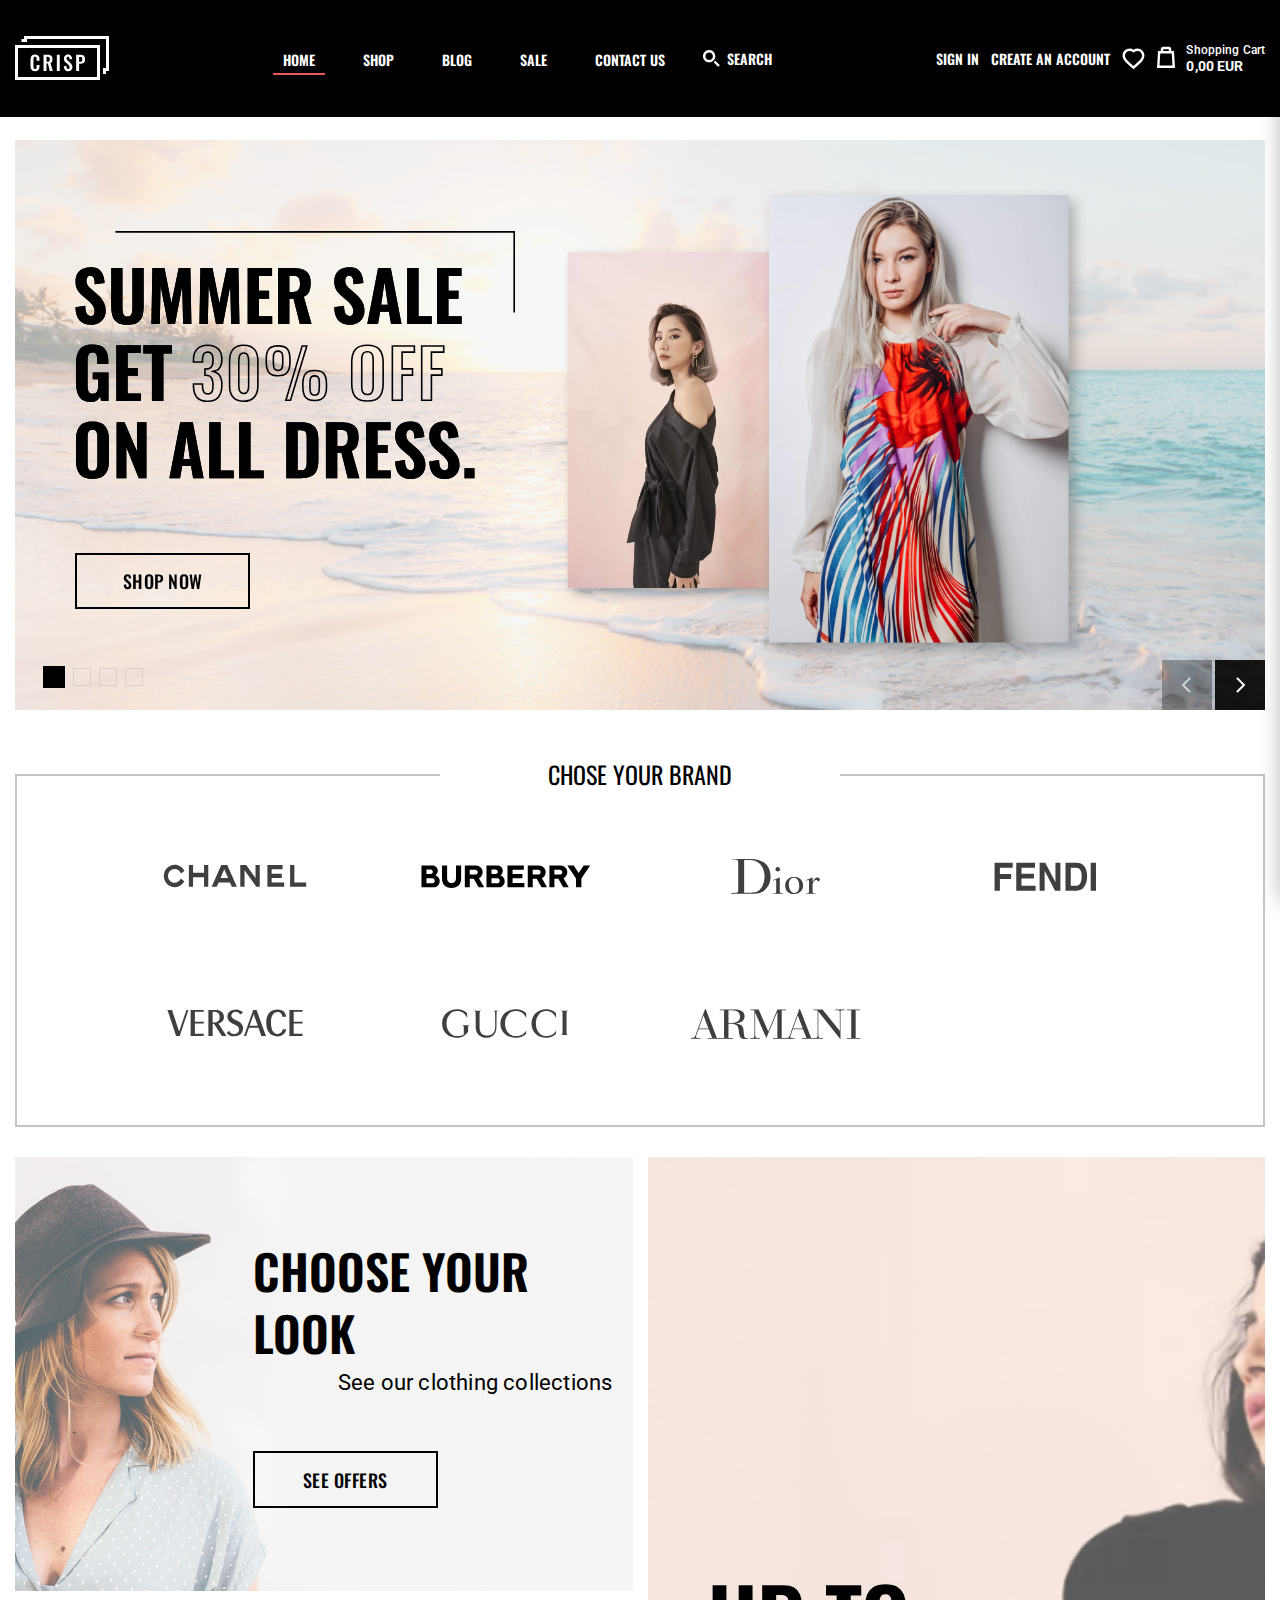
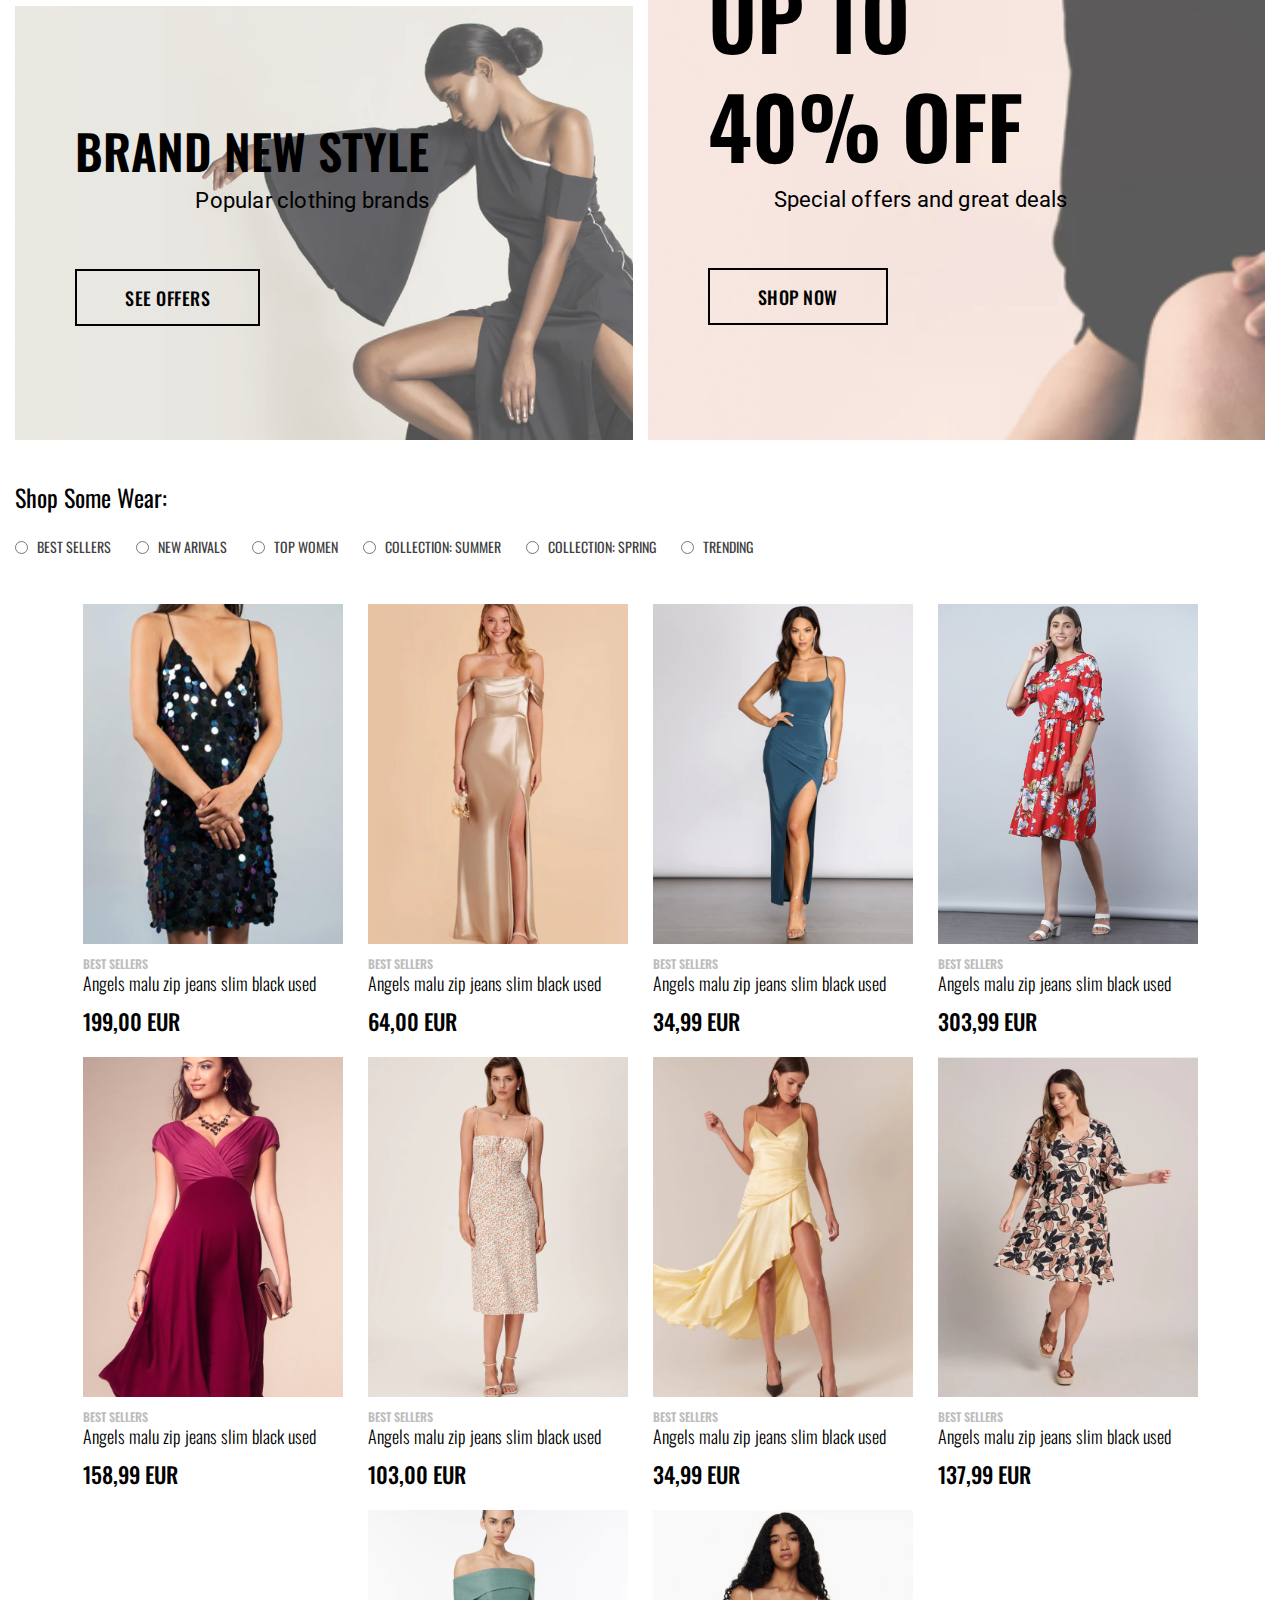
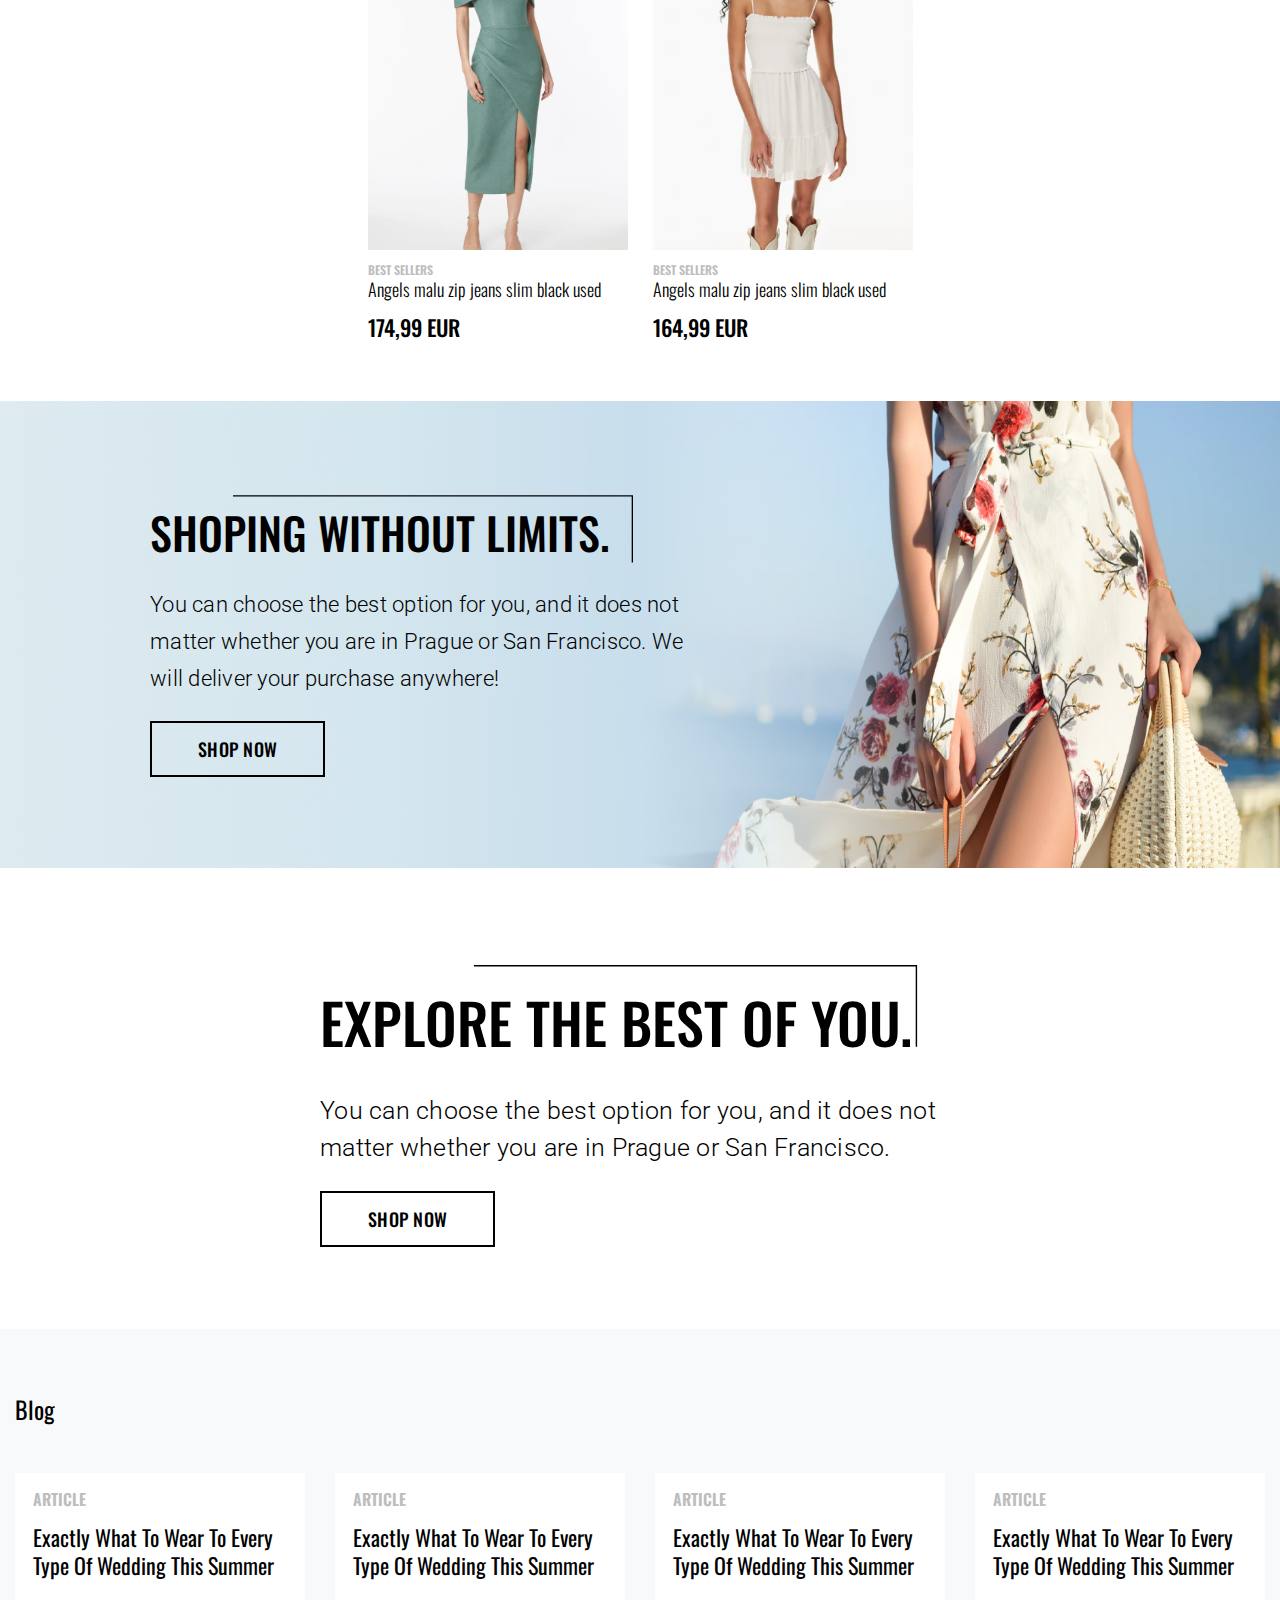
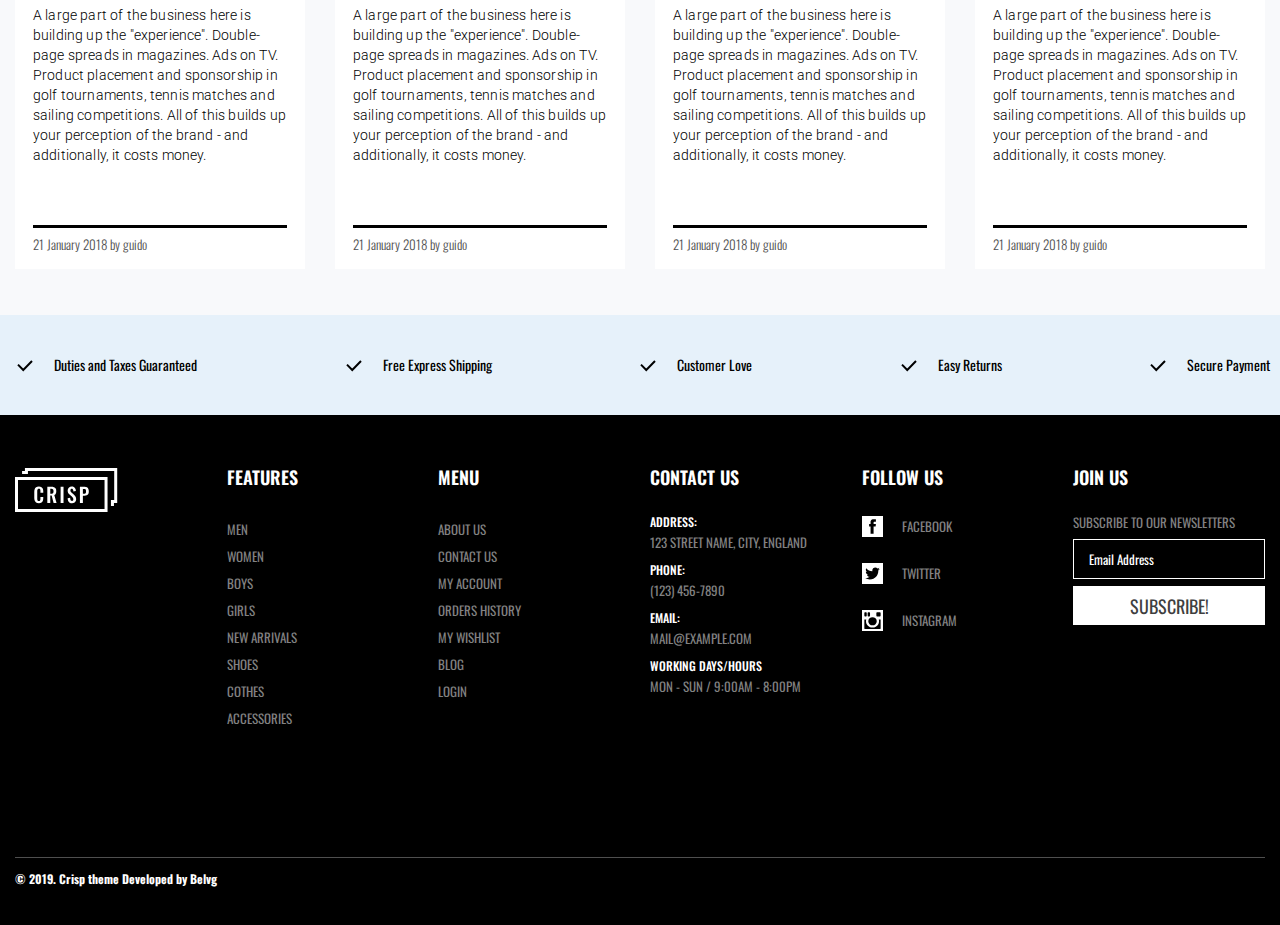
==== commit f12348f8: "add a few new block" ====
--- a/index.html
+++ b/index.html
@@ -289,7 +289,7 @@
 					<div class="offers__items">
 						<div class="offers__item ">
 							<div class="offers__image">
-								<img src="/assets/images/offers/back-01.png" alt="Image">
+								<img src="./assets/images/offers/back-01.png" alt="Image">
 							</div>
 							<div class="offers__info info-offers">
 								<h2 class="info-offers__title">choosе
@@ -300,7 +300,7 @@
 						</div>
 						<div class="offers__item offers__item_size">
 							<div class="offers__image offers__image_big">
-								<img src="/assets/images/offers/back-02.png" alt="Image">
+								<img src="./assets/images/offers/back-02.png" alt="Image">
 							</div>
 							<div class="offers__info info-offers info-offers_margin info-offers_position">
 								<h2 class="info-offers__title info-offers__title_size">up to 40% off</h2>
@@ -310,7 +310,7 @@
 						</div>
 						<div class="offers__item">
 							<div class="offers__image">
-								<img src="/assets/images/offers/back-03.png" alt="Image">
+								<img src="./assets/images/offers/back-03.png" alt="Image">
 							</div>
 							<div class="offers__info info-offers info-offers_margin">
 								<h2 class="info-offers__title">brand new style</h2>
@@ -354,6 +354,115 @@
 					</aside>
 					<ul class="products__list"></ul>
 				</div>
+			</section>
+			<section class="limits">
+				<div class="limits__container">
+					<img class="limits__image" src="./assets/images/limits/back.png" alt="limits-image">
+					<div class="limits__title">
+						<svg xmlns="http://www.w3.org/2000/svg" width="603" height="102" viewBox="0 0 603 102" fill="none">
+							<path d="M0 1H602V101.5" stroke="black" stroke-width="2"/>
+						</svg>
+						<h2>shoping without limits.</h2>
+					</div>
+					<p class="limits__text">
+						You can choose the best option for you, and it does not matter whether you are in Prague or San Francisco. We will deliver your purchase anywhere!
+					</p>
+					<button class="limits__btn btn">shop now</button>
+				</div>
+			</section>
+			<section class="explore">
+				<div class="explore__container">
+					<div class="explore__image">
+						<img src="./assets/images/explore/image-01.png" alt="explore-image">
+					</div>
+					<div class="explore__content">
+						<div class="explore__title">
+							<svg xmlns="http://www.w3.org/2000/svg" width="627" height="116" viewBox="0 0 627 116" fill="none">
+								<path d="M0 1H626V115.5" stroke="black" stroke-width="2"/>
+							 </svg>
+							 <h2>EXPLORE THE BEST OF YOU.</h2>
+						</div>
+						<p class="explore__text">You can choose the best option for you, and it does not matter whether you are in Prague or San Francisco.</p>
+						<button class="explore__btn btn">shop now</button>
+					</div>
+				</div>
+			</section>
+			<section class="blog">
+				<div class="blog__container">
+					<h3 class="blog__title">Blog</h3>
+					<div class="blog__row">
+						<div class="blog__column column-blog">
+							<div class="column-blog__wrapper">
+								<h5 class="column-blog__name">Article</h5>
+								<h4 class="column-blog__title">Exactly What To Wear To Every Type Of Wedding This Summer</h4>
+								<p class="column-blog__text">A large part of the business here is building up the "experience". Double-page spreads in magazines. Ads on TV. Product placement and sponsorship in golf tournaments, tennis matches and sailing competitions. All of this builds up your perception of the brand - and additionally, it costs money.</p>
+								<div class="column-blog__lin"></div>
+								<p class="column-blog__date">21 January 2018 by guido</p>
+							</div>
+						</div>
+						<div class="blog__column column-blog">
+							<div class="column-blog__wrapper">
+								<h5 class="column-blog__name">Article</h5>
+								<h4 class="column-blog__title">Exactly What To Wear To Every Type Of Wedding This Summer</h4>
+								<p class="column-blog__text">A large part of the business here is building up the "experience". Double-page spreads in magazines. Ads on TV. Product placement and sponsorship in golf tournaments, tennis matches and sailing competitions. All of this builds up your perception of the brand - and additionally, it costs money.</p>
+								<div class="column-blog__lin"></div>
+								<p class="column-blog__date">21 January 2018 by guido</p>
+							</div>
+						</div>
+						<div class="blog__column column-blog">
+							<div class="column-blog__wrapper">
+								<h5 class="column-blog__name">Article</h5>
+								<h4 class="column-blog__title">Exactly What To Wear To Every Type Of Wedding This Summer</h4>
+								<p class="column-blog__text">A large part of the business here is building up the "experience". Double-page spreads in magazines. Ads on TV. Product placement and sponsorship in golf tournaments, tennis matches and sailing competitions. All of this builds up your perception of the brand - and additionally, it costs money.</p>
+								<div class="column-blog__lin"></div>
+								<p class="column-blog__date">21 January 2018 by guido</p>
+							</div>
+						</div>
+						<div class="blog__column column-blog">
+							<div class="column-blog__wrapper">
+								<h5 class="column-blog__name">Article</h5>
+								<h4 class="column-blog__title">Exactly What To Wear To Every Type Of Wedding This Summer</h4>
+								<p class="column-blog__text">A large part of the business here is building up the "experience". Double-page spreads in magazines. Ads on TV. Product placement and sponsorship in golf tournaments, tennis matches and sailing competitions. All of this builds up your perception of the brand - and additionally, it costs money.</p>
+								<div class="column-blog__lin"></div>
+								<p class="column-blog__date">21 January 2018 by guido</p>
+							</div>
+						</div>
+					</div>
+				</div>
+			</section>
+			<section class="services">
+				<ul class="services__list">
+					<li class="services__item">
+						<svg xmlns="http://www.w3.org/2000/svg" width="30" height="30" viewBox="0 0 30 30" fill="none">
+							<path d="M8 14.6L13.25 20L22 11" stroke="black" stroke-width="2"/>
+						 </svg>
+						 Duties and Taxes Guaranteed
+					</li>
+					<li class="services__item">
+						<svg xmlns="http://www.w3.org/2000/svg" width="30" height="30" viewBox="0 0 30 30" fill="none">
+							<path d="M8 14.6L13.25 20L22 11" stroke="black" stroke-width="2"/>
+						 </svg>
+						 Free Express Shipping
+					</li>
+					<li class="services__item">
+						<svg xmlns="http://www.w3.org/2000/svg" width="30" height="30" viewBox="0 0 30 30" fill="none">
+							<path d="M8 14.6L13.25 20L22 11" stroke="black" stroke-width="2"/>
+						 </svg>
+						 Customer Love
+					</li>
+					<li class="services__item">
+						<svg xmlns="http://www.w3.org/2000/svg" width="30" height="30" viewBox="0 0 30 30" fill="none">
+							<path d="M8 14.6L13.25 20L22 11" stroke="black" stroke-width="2"/>
+						 </svg>
+						 Easy Returns
+					</li>
+					<li class="services__item">
+						<svg xmlns="http://www.w3.org/2000/svg" width="30" height="30" viewBox="0 0 30 30" fill="none">
+							<path d="M8 14.6L13.25 20L22 11" stroke="black" stroke-width="2"/>
+						 </svg>
+						 Secure Payment
+					</li>
+				</ul>
 			</section>
 		</main>
 		<footer class="footer">
--- a/css/style.min.css
+++ b/css/style.min.css
@@ -1 +1 @@
-@import"https://fonts.googleapis.com/css2?family=Oswald:wght@300;400;500;600&display=swap";@import"https://fonts.googleapis.com/css2?family=Roboto:wght@400;500;700&display=swap";*,*::before,*::after{padding:0;margin:0;border:0;box-sizing:border-box}a{text-decoration:none;color:inherit}li{list-style:none}img{vertical-align:top}h1,h2,h3,h4,h5,h6{font-weight:inherit;font-size:inherit}html,body{height:100%;line-height:1}textarea,button,input{font-weight:inherit;font-size:inherit;color:inherit;font-family:inherit}button{cursor:pointer;background-color:inherit}.header{background:#000;padding:36px 0px;position:fixed;transition:all .3s ease 0s;left:0;top:0;z-index:100;width:100%}@media(max-width: 768px){.header{padding:22px 0px}}.header a,.header button{color:#fff;font-size:14px;font-weight:600;text-transform:uppercase;cursor:pointer}.header__container{display:flex;justify-content:space-between;align-items:center}@media(max-width: 1024px){.header__container{gap:40px}}@media(max-width: 540px){.header__container{gap:0;justify-content:space-between}}@media(max-width: 1024px){.header__logo{flex:1 1 auto}}@media(max-width: 540px){.header__logo{flex:0 1 auto}}.header__info{display:flex;align-items:center;gap:12px}@media(max-width: 425px){.header__info{display:none}}@media(max-width: 1024px){.menu__body{position:fixed;left:0;top:0;height:100%;width:25%;display:flex;align-items:center;background:#000;justify-content:center;transition:all .3s ease 0s;transform:translateX(-100%)}.menu-open .menu__body{transform:translate(0)}}@media(max-width: 768px){.menu__body{width:30%}}@media(max-width: 570px){.menu__body{width:100%}}.menu__list{display:flex;align-items:center;gap:28px}@media(max-width: 1024px){.menu__list{flex-direction:column}}.menu__link{padding:0px 10px;transition:all .3s ease 0s;position:relative}.menu__link:hover{color:#eb5757}@media(max-width: 570px){.menu__link{font-size:32px !important}}.menu__button{display:flex;align-items:center;gap:7px;cursor:pointer}.header-info__btn{display:flex}.header-info__cart{display:flex;align-items:center;gap:11px}.header-cart__info{display:flex;flex-direction:column;row-gap:3px}@media(max-width: 1024px){.header-cart__info{display:none}}.header-cart__items{font-family:"Roboto";font-size:12px;font-weight:500;letter-spacing:.12px;color:#fff}.header-cart__price{color:#fff;font-family:"Roboto";font-size:14px;font-weight:700;letter-spacing:.14px}._active::before{content:"";width:100%;height:2px;position:absolute;background-color:#eb5757;left:50%;transform:translate(-50%);transition:all .3s ease 0s;opacity:1;bottom:-5px}@media(max-width: 1024px){._active::before{content:none}}.header-fixed{padding:9px}#nav-icon1,#nav-icon2,#nav-icon3,#nav-icon4{width:30px;height:25px;position:relative;transform:rotate(0deg);transition:.5s ease-in-out;cursor:pointer}.header__burger{display:none}@media(max-width: 1024px){.header__burger{display:block}}#nav-icon2 span{display:block;position:absolute;height:3px;width:50%;background:#fff;opacity:1;transform:rotate(0deg);transition:.25s ease-in-out}#nav-icon2 span:nth-child(even){left:50%}#nav-icon2 span:nth-child(odd){left:0px}#nav-icon2 span:nth-child(1),#nav-icon2 span:nth-child(2){top:0px}#nav-icon2 span:nth-child(3),#nav-icon2 span:nth-child(4){top:10px}#nav-icon2 span:nth-child(5),#nav-icon2 span:nth-child(6){top:20px}#nav-icon2.open span:nth-child(1),#nav-icon2.open span:nth-child(6){transform:rotate(45deg)}#nav-icon2.open span:nth-child(2),#nav-icon2.open span:nth-child(5){transform:rotate(-45deg)}#nav-icon2.open span:nth-child(1){left:3px;top:5px}#nav-icon2.open span:nth-child(2){left:calc(50% - 3px);top:5px}#nav-icon2.open span:nth-child(3){left:-50%;opacity:0}#nav-icon2.open span:nth-child(4){left:100%;opacity:0}#nav-icon2.open span:nth-child(5){left:3px;top:14px}#nav-icon2.open span:nth-child(6){left:calc(50% - 3px);top:14px}.modal-close{margin-top:15px;border:none;margin:0;padding:0;width:auto;overflow:visible;background:rgba(0,0,0,0);cursor:pointer}.modal-close path{transition:all .3s ease 0s}.modal-close:hover path{stroke:#000}.modal{position:fixed;right:0;top:0;transition:all .3s ease 0s;transform:translateX(100%);width:383px;height:100vh;background:#fff;box-shadow:0px 0px 20px 0px rgba(0,0,0,.14)}.btn{color:#000;text-align:center;font-size:18px;font-weight:500;letter-spacing:.5px;text-transform:uppercase;display:flex;align-items:center;justify-content:center;width:175px;height:56px;border:2px solid #000;transition:all .3s ease 0s}.btn:hover{background:#000;color:#fff}.footer{font-family:"Roboto",sans-serif;background-color:#000;font-size:0.8125rem;color:#828282}.footer__body{padding-top:3.3125rem;display:grid;grid-template-columns:repeat(6, 1fr);-moz-column-gap:1.25rem;column-gap:1.25rem}.footer__body:not(:last-child){margin-bottom:7.8125rem}@media(max-width: 75em){.footer__body{grid-template-columns:repeat(4, 1fr);row-gap:2.5rem}}@media(max-width: 61.99875em){.footer__body{grid-template-columns:repeat(3, 1fr)}.footer__body:not(:last-child){margin-bottom:4.375rem}}@media(max-width: 47.99875em){.footer__body{grid-template-columns:repeat(2, 1fr)}.footer__body:not(:last-child){margin-bottom:3.125rem}}@media(max-width: 31.25em){.footer__body{grid-template-columns:1fr;text-align:center;row-gap:1.5625rem;padding-top:1.875rem}.footer__body:not(:last-child){margin-bottom:1.875rem}}@media(max-width: 75em){.footer__logo{grid-column:2/3;grid-row:2/3}}@media(max-width: 61.99875em){.footer__logo{grid-column:3/4;justify-self:center}}@media(max-width: 47.99875em){.footer__logo{grid-column:2/3;grid-row:3/4;justify-self:start}}@media(max-width: 31.25em){.footer__logo{grid-column:1/2;grid-row:6/7;justify-self:center}}.footer__title{font-family:"Oswald",sans-serif;font-size:1.125rem;font-weight:600;text-transform:uppercase;color:#fff}.footer__title:not(:last-child){margin-bottom:1.875rem}@media(max-width: 31.25em){.footer__title:not(:last-child){margin-bottom:0.9375rem}}@media(max-width: 31.25em){.footer__item:not(:last-child){margin-bottom:0.625rem}}.footer__link{line-height:2.0769230769;text-transform:uppercase;transition:color .3s}@media(any-hover: hover){.footer__link:hover{color:#fff}}@media(max-width: 31.25em){.footer__link{font-size:1.125rem}}.footer__copy{border-top:0.0625rem solid #4f4f4f;padding-top:0.9375rem;padding-bottom:2.5rem;color:#fff;font-size:0.75rem;font-weight:700}@media(max-width: 31.25em){.footer__copy{text-align:center;padding-bottom:1.25rem}}@media(max-width: 31.25em){.menu-footer__item:not(:last-child){margin-bottom:0.625rem}}.menu-footer__link{line-height:2.0769230769;text-transform:uppercase;transition:color .3s}@media(any-hover: hover){.menu-footer__link:hover{color:#fff}}@media(max-width: 31.25em){.menu-footer__link{font-size:1.125rem}}.contacts-footer__list{display:grid;gap:0.9375rem}.contacts-footer__label{font-size:0.75rem;color:#fff;text-transform:uppercase;font-weight:500}.contacts-footer__label:not(:last-child){margin-bottom:0.5rem}.contacts-footer__phone,.contacts-footer__email{transition:color .3s}@media(any-hover: hover){.contacts-footer__phone:hover,.contacts-footer__email:hover{color:#fff}}.social-footer__list{display:grid;gap:1.5625rem}.social-footer__link{display:inline-flex;align-items:center;gap:1.1875rem;text-transform:uppercase;transition:color .3s}@media(any-hover: hover){.social-footer__link:hover{color:#fff}}.social-footer__link img{flex:0 0 1.3125rem;width:1.3125rem;height:1.3125rem}@media(max-width: 31.25em){.social-footer__link{font-size:1.125rem}}.form-footer__label{text-transform:uppercase}.form-footer__label:not(:last-child){margin-bottom:0.625rem}.form-footer__row{max-width:17.5rem}.form-footer__row:not(:last-child){margin-bottom:0.4375rem}@media(max-width: 31.25em){.form-footer__row{max-width:100%}.form-footer__row:not(:last-child){margin-bottom:0.9375rem}}.form-footer__input{width:100%;height:2.5rem;padding-left:0.9375rem;background-color:#000;border:0.0625rem solid #fff;color:#fff}.form-footer__input::-moz-placeholder{color:#fff}.form-footer__input::placeholder{color:#fff}.form-footer__button{font-family:"Oswald",sans-serif;font-size:1.125rem;text-transform:uppercase;background-color:#fff;color:#3f3f3f;padding:0.4rem 0.625rem;width:100%;text-align:center;transition:background-color .3s}@media(any-hover: hover){.form-footer__button:hover{background-color:#c3c2c2}}.cart-open{transform:translate(0)}.cart__container{padding:30px}.cart__close{margin-bottom:36px}.cart__list{display:flex;flex-direction:column}.cart__item{display:flex;gap:18px;padding-bottom:17px}.cart__actions{padding-top:11px;border-top:2px solid #f0f2f2}.cart__subtitle{display:flex;justify-content:space-between}.cart__link{margin-bottom:15px}.cart-item__info{display:flex;flex-direction:column;row-gap:3px}.cart-item__title{color:#000;font-size:18px;font-weight:500;line-height:24px;max-width:184px}.cart-item__text{font-family:"Roboto";font-size:14px;text-transform:uppercase}.cart-item__text span:first-child{color:var(--Gray-4, #BDBDBD)}.cart-item__text span:last-child{color:#3f3f3f}.cart-item__price{color:var(--Black-2, #3F3F3F);font-family:"Roboto";font-size:14px;text-transform:uppercase}.cart-item__actions{display:flex;flex-direction:column;row-gap:5px}.cart-item__button{cursor:pointer}.sign__container{padding:30px}.sign__title{padding:31px 0px;color:#000;font-size:24px;line-height:68px;text-transform:uppercase}.sign__form{display:flex;flex-direction:column}.sign__input{margin-bottom:18px}.sign__checkbox{display:flex;gap:10px;cursor:pointer;padding-bottom:82px}.sign__checkbox span{display:block;width:10px;height:10px;border:2px solid #828282;margin-top:4px}.sign__text{color:var(--Gray-1, #828282);font-size:14px;line-height:20px;font-family:"Roboto";max-width:299px}.sign__btn{margin-bottom:15px}.sign-open{transform:translateX(0)}.swiper{width:100%;height:100%;background:#fff;overflow:hidden}.swiper-slide{font-size:18px;color:#fff;box-sizing:border-box;padding:40px 60px}@media(max-width: 75em){.swiper-slide{padding:10px}}@media(max-width: 26.5625em){.swiper-slide{padding:0}}.parallax-bg{position:absolute;left:0;top:0;width:130%;height:100%;background-size:cover;background-position:center}.swiper-slide .title{font-size:41px;font-weight:300}.swiper-slide .subtitle{font-size:21px}.swiper-slide .text{font-size:14px;max-width:400px;line-height:1.3}.swiper{position:relative}.main{margin:20px 0px}.main__container{height:800px}@media(max-width: 103.75em){.main__container{height:700px}}@media(max-width: 84.375em){.main__container{height:570px}}@media(max-width: 48em){.main__container{height:450px}}.mySwiper{display:flex;align-items:center;justify-content:center}.swiper-wrapper{max-width:91.125rem;margin:0 auto}.swiper-slide{color:#000}.swiper-slide{display:flex !important;align-items:center !important;gap:6.8125rem !important;transition:all .3s ease 0s !important}@media(max-width: 103.75em){.swiper-slide{gap:8.75rem !important}}@media(max-width: 84.375em){.swiper-slide{gap:5.3125rem !important}}@media(max-width: 64em){.swiper-slide{justify-content:center !important}}.swiper-slide__main{display:flex;flex-direction:column}@media(max-width: 48em){.swiper-slide__main{align-items:center}}.swiper-slide__title{display:flex;flex-direction:column;position:relative;margin-bottom:48px}.swiper-slide__title svg:first-child{position:absolute;right:-40px;top:-20px}@media(max-width: 48em){.swiper-slide__title svg:first-child{right:-15px;top:0}}@media(max-width: 26.5625em){.swiper-slide__title svg:first-child{right:-7px;top:14px}}@media(max-width: 103.75em){.swiper-slide__title svg{width:400px !important}}@media(max-width: 75em){.swiper-slide__title svg{width:380px !important}}@media(max-width: 48em){.swiper-slide__title{margin-bottom:0}.swiper-slide__title svg{width:340px !important}}@media(max-width: 26.5625em){.swiper-slide__title svg{width:270px !important}}.swiper-slide__images{position:relative !important;width:804px}@media(max-width: 64em){.swiper-slide__images{display:none}}.swiper-slide__images img:first-child{position:absolute;top:50%;transform:translateY(-50%);z-index:-1;left:0;transition:all .3s ease 0s}@media(max-width: 103.75em){.swiper-slide__images img:first-child{width:350px}}@media(max-width: 84.375em){.swiper-slide__images img:first-child{width:250px}}.swiper-slide__images img:last-child{margin-left:330px;transition:all .3s ease 0s}@media(max-width: 103.75em){.swiper-slide__images img:last-child{margin-left:250px;width:440px}}@media(max-width: 84.375em){.swiper-slide__images img:last-child{margin-left:200px;width:330px}}.swiper-pagination{text-align:left !important;display:flex !important;gap:8px !important;align-items:center !important;left:28px !important;bottom:22px !important;width:auto !important}@media(max-width: 48em){.swiper-pagination{left:18px !important;bottom:12px !important;gap:6px !important}}.swiper-pagination-bullet{margin:0 !important;width:18px !important;height:18px !important;background-color:inherit !important;border:1px solid var(--Gray-1, #828282) !important;border-radius:0 !important}@media(max-width: 48em){.swiper-pagination-bullet{width:12px !important;height:12px !important}}.swiper-pagination-bullet-active{width:22px !important;height:22px !important;background:#000 !important;border:1px solid #000 !important}@media(max-width: 48em){.swiper-pagination-bullet-active{width:18px !important;height:18px !important}}.swiper-arrow{display:flex;gap:3px;position:absolute;right:0;bottom:0}.swiper-button-next,.swiper-button-prev{width:50px !important;height:50px !important;left:0 !important;position:static !important}@media(max-width: 48em){.swiper-button-next,.swiper-button-prev{width:30px !important;height:30px !important}}.swiper-button-next:after,.swiper-rtl .swiper-button-prev:after{content:none !important}.swiper-button-prev:after,.swiper-rtl .swiper-button-next:after{content:none !important}html,body,*{font-family:"Oswald"}[class*=__container]{max-width:119.375rem;padding:0rem 0.9375rem;margin:0 auto}.wrapper{height:100%;display:flex;flex-direction:column}main{flex:1 1 auto;margin-top:7.5rem}@media(max-width: 768px){main{margin-top:5.625rem}}.brands{padding-top:1.25rem;padding-bottom:0.9375rem}.brands__title{font-size:1.5rem;text-transform:uppercase;text-align:center;background-color:#fff;padding-left:5.8125rem;padding-right:5.8125rem;transform:translate(0, 50%);max-width:25rem;margin:0 auto}@media(max-width: 47.99875em){.brands__title{font-size:1.125rem;max-width:100%;transform:translate(0, 0);padding:0}.brands__title:not(:last-child){margin-bottom:0.9375rem}}.brands__items{display:grid;grid-template-columns:repeat(auto-fill, minmax(11.25rem, 14.6875rem));-moz-column-gap:2.1875rem;column-gap:2.1875rem;row-gap:0.3125rem;align-items:center;justify-content:center;border:0.125rem solid #c4c4c4;padding:1.875rem 0.6875rem}@media(max-width: 47.99875em){.brands__items{padding:0.625rem 0.6875rem}}.brands__item{position:relative;z-index:3}.brands__item rect{transition:all .3s ease 0s}.brands__item:hover rect{fill:#f0f2f2}.offers{padding-top:0.9375rem;padding-bottom:0.9375rem}.offers__items{display:grid;grid-template-columns:repeat(2, 1fr);grid-template-rows:repeat(2, 27.125rem);gap:1.875rem}@media(max-width: 81.25em){.offers__items{gap:0.9375rem}}@media(max-width: 75em){.offers__items{grid-template-columns:1fr;grid-template-rows:auto}}.offers__item{position:relative;display:flex}.offers__item:first-child{justify-content:end}@media(max-width: 75em){.offers__item{min-height:27.125rem}}@media(max-width: 47.99875em){.offers__item{min-height:21.875rem}}@media(max-width: 31.25em){.offers__item{min-height:14.6875rem}}.offers__item_size{grid-row:1/span 2;grid-column:2/3}@media(max-width: 75em){.offers__item_size{grid-row:auto;grid-column:auto}}.offers__image{position:absolute;flex:0 0 100%;width:100%;height:100%;top:0;left:0;-o-object-position:left;object-position:left}@media(max-width: 81.25em){.offers__image{opacity:.7}}@media(max-width: 75em){.offers__image{opacity:1}}@media(max-width: 53.125em){.offers__image{opacity:.7}}.offers__image img{position:absolute;width:100%;height:100%;top:0;left:0;-o-object-fit:cover;object-fit:cover;-o-object-position:top center;object-position:top center}.info-offers{position:relative;z-index:2;align-self:center;justify-items:flex-end;max-width:23.75rem;padding-right:1.25rem}@media(max-width: 31.25em){.info-offers{align-self:flex-end;padding-bottom:1.25rem;padding-right:0.625rem;margin-left:1.25rem}}.info-offers_margin{margin-left:1.25rem}@media(min-width: 75em){.info-offers_margin{margin-left:9.72973%}}.info-offers_position{align-self:flex-end;padding-bottom:7.1875rem}@media(max-width: 75em){.info-offers_position{padding-bottom:1.875rem}}@media(max-width: 47.99875em){.info-offers_position{align-self:center}}@media(max-width: 31.25em){.info-offers_position{align-self:flex-end;padding-bottom:1.25rem}}.info-offers__title{font-size:3rem;font-weight:600;line-height:1.2916666667;text-transform:uppercase}@media(max-width: 47.99875em){.info-offers__title{font-size:1.875rem}}@media(max-width: 31.25em){.info-offers__title{font-size:1.5rem}}.info-offers__title_size{font-size:5.3125rem}@media(max-width: 75em){.info-offers__title_size{font-size:3.75rem}}@media(max-width: 47.99875em){.info-offers__title_size{font-size:1.875rem}}.info-offers__text{font-family:"Roboto",sans-serif;font-size:1.375rem;line-height:1.6818181818;letter-spacing:0.0125rem}.info-offers__text:not(:last-child){margin-bottom:3.125rem}@media(max-width: 47.99875em){.info-offers__text:not(:last-child){margin-bottom:1.25rem}}@media(max-width: 31.25em){.info-offers__text{font-size:1rem}}.info-offers__button{display:inline-block;font-size:1.125rem;font-weight:500;text-transform:uppercase;letter-spacing:0.03125rem;border:0.125rem solid #000;padding:1.0875rem 3rem;transition:all .3s}@media(max-width: 31.25em){.info-offers__button{padding:1.0875rem 2.1875rem}}@media(any-hover: hover){.info-offers__button:hover{background-color:#000;color:#fff}}.products{padding-top:15px}.products__container{display:flex;justify-content:space-between}@media(max-width: 1310px){.products__container{flex-direction:column;row-gap:50px}}.products__list{display:flex;gap:25px;flex-wrap:wrap;row-gap:48px;max-width:1454px;gap:25px;margin-bottom:63px}@media(max-width: 1700px){.products__list{max-width:1277px}}@media(max-width: 1490px){.products__list{max-width:1115px}}@media(max-width: 1310px){.products__list{max-width:1278px;justify-content:center}}.sidebar-products__title{padding-top:15px;color:#000;font-size:24px;padding-bottom:31px}.sidebar-products__list{display:flex;flex-direction:column;row-gap:20px}@media(max-width: 1310px){.sidebar-products__list{display:flex;flex-direction:row;gap:25px;flex-wrap:wrap;row-gap:10px}}.sidebar-products__item{color:var(--Black-2, #3F3F3F);font-family:Roboto;font-size:14px;text-transform:uppercase;display:flex;gap:9px;align-items:center}@media(max-width: 1700px){.item-products__image img{width:300px}}@media(max-width: 1490px){.item-products__image img{width:260px}}@media(max-width: 575px){.item-products__image img{width:200px}}@media(max-width: 455px){.item-products__image img{width:160px}}@media(max-width: 375px){.item-products__image img{width:120px}}.item-products__category{color:var(--Gray-4, #BDBDBD);font-size:12px;font-weight:600;text-transform:uppercase;margin-top:14px;margin-bottom:4px}@media(max-width: 575px){.item-products__category{margin-top:8px}}@media(max-width: 455px){.item-products__category{font-size:10px}}@media(max-width: 375px){.item-products__category{font-weight:400;margin-top:4px}}.item-products__name{color:#000;font-size:18px;font-weight:300;padding-bottom:18px;line-height:18px}@media(max-width: 575px){.item-products__name{max-width:160px;padding-bottom:10px;font-size:16px}}@media(max-width: 455px){.item-products__name{font-size:14px;max-width:140px}}@media(max-width: 375px){.item-products__name{font-size:12px;max-width:110px;padding-bottom:4px}}.item-products__price{color:var(--Black, #000);font-size:22px;font-weight:500;text-transform:uppercase}@media(max-width: 575px){.item-products__price{font-size:20px}}@media(max-width: 455px){.item-products__price{font-size:18px}}@media(max-width: 375px){.item-products__price{font-size:16px}}+@import"https://fonts.googleapis.com/css2?family=Oswald:wght@300;400;500;600&display=swap";@import"https://fonts.googleapis.com/css2?family=Roboto:wght@400;500;700&display=swap";*,*::before,*::after{padding:0;margin:0;border:0;box-sizing:border-box}a{text-decoration:none;color:inherit}li{list-style:none}img{vertical-align:top}h1,h2,h3,h4,h5,h6{font-weight:inherit;font-size:inherit}html,body{height:100%;line-height:1}textarea,button,input{font-weight:inherit;font-size:inherit;color:inherit;font-family:inherit}button{cursor:pointer;background-color:inherit}.header{background:#000;padding:36px 0px;position:fixed;transition:all .3s ease 0s;left:0;top:0;z-index:100;width:100%}@media(max-width: 768px){.header{padding:22px 0px}}.header a,.header button{color:#fff;font-size:14px;font-weight:600;text-transform:uppercase;cursor:pointer}.header__container{display:flex;justify-content:space-between;align-items:center}@media(max-width: 1024px){.header__container{gap:40px}}@media(max-width: 540px){.header__container{gap:0;justify-content:space-between}}@media(max-width: 1024px){.header__logo{flex:1 1 auto}}@media(max-width: 540px){.header__logo{flex:0 1 auto}}.header__info{display:flex;align-items:center;gap:12px}@media(max-width: 425px){.header__info{display:none}}@media(max-width: 1024px){.menu__body{position:fixed;left:0;top:0;height:100%;width:25%;display:flex;align-items:center;background:#000;justify-content:center;transition:all .3s ease 0s;transform:translateX(-100%)}.menu-open .menu__body{transform:translate(0)}}@media(max-width: 768px){.menu__body{width:30%}}@media(max-width: 570px){.menu__body{width:100%}}.menu__list{display:flex;align-items:center;gap:28px}@media(max-width: 1024px){.menu__list{flex-direction:column}}.menu__link{padding:0px 10px;transition:all .3s ease 0s;position:relative}.menu__link:hover{color:#eb5757}@media(max-width: 570px){.menu__link{font-size:32px !important}}.menu__button{display:flex;align-items:center;gap:7px;cursor:pointer}.header-info__btn{display:flex}.header-info__cart{display:flex;align-items:center;gap:11px}.header-cart__info{display:flex;flex-direction:column;row-gap:3px}@media(max-width: 1024px){.header-cart__info{display:none}}.header-cart__items{font-family:"Roboto";font-size:12px;font-weight:500;letter-spacing:.12px;color:#fff}.header-cart__price{color:#fff;font-family:"Roboto";font-size:14px;font-weight:700;letter-spacing:.14px}._active::before{content:"";width:100%;height:2px;position:absolute;background-color:#eb5757;left:50%;transform:translate(-50%);transition:all .3s ease 0s;opacity:1;bottom:-5px}@media(max-width: 1024px){._active::before{content:none}}.header-fixed{padding:9px}#nav-icon1,#nav-icon2,#nav-icon3,#nav-icon4{width:30px;height:25px;position:relative;transform:rotate(0deg);transition:.5s ease-in-out;cursor:pointer}.header__burger{display:none}@media(max-width: 1024px){.header__burger{display:block}}#nav-icon2 span{display:block;position:absolute;height:3px;width:50%;background:#fff;opacity:1;transform:rotate(0deg);transition:.25s ease-in-out}#nav-icon2 span:nth-child(even){left:50%}#nav-icon2 span:nth-child(odd){left:0px}#nav-icon2 span:nth-child(1),#nav-icon2 span:nth-child(2){top:0px}#nav-icon2 span:nth-child(3),#nav-icon2 span:nth-child(4){top:10px}#nav-icon2 span:nth-child(5),#nav-icon2 span:nth-child(6){top:20px}#nav-icon2.open span:nth-child(1),#nav-icon2.open span:nth-child(6){transform:rotate(45deg)}#nav-icon2.open span:nth-child(2),#nav-icon2.open span:nth-child(5){transform:rotate(-45deg)}#nav-icon2.open span:nth-child(1){left:3px;top:5px}#nav-icon2.open span:nth-child(2){left:calc(50% - 3px);top:5px}#nav-icon2.open span:nth-child(3){left:-50%;opacity:0}#nav-icon2.open span:nth-child(4){left:100%;opacity:0}#nav-icon2.open span:nth-child(5){left:3px;top:14px}#nav-icon2.open span:nth-child(6){left:calc(50% - 3px);top:14px}.modal-close{margin-top:15px;border:none;margin:0;padding:0;width:auto;overflow:visible;background:rgba(0,0,0,0);cursor:pointer}.modal-close path{transition:all .3s ease 0s}.modal-close:hover path{stroke:#000}.modal{position:fixed;right:0;top:0;transition:all .3s ease 0s;transform:translateX(100%);width:383px;height:100vh;background:#fff;box-shadow:0px 0px 20px 0px rgba(0,0,0,.14)}.btn{color:#000;text-align:center;font-size:18px;font-weight:500;letter-spacing:.5px;text-transform:uppercase;display:flex;align-items:center;justify-content:center;width:175px;height:56px;border:2px solid #000;transition:all .3s ease 0s}.btn:hover{background:#000;color:#fff}.footer{font-family:"Roboto",sans-serif;background-color:#000;font-size:0.8125rem;color:#828282}.footer__body{padding-top:3.3125rem;display:grid;grid-template-columns:repeat(6, 1fr);-moz-column-gap:1.25rem;column-gap:1.25rem}.footer__body:not(:last-child){margin-bottom:7.8125rem}@media(max-width: 75em){.footer__body{grid-template-columns:repeat(4, 1fr);row-gap:2.5rem}}@media(max-width: 61.99875em){.footer__body{grid-template-columns:repeat(3, 1fr)}.footer__body:not(:last-child){margin-bottom:4.375rem}}@media(max-width: 47.99875em){.footer__body{grid-template-columns:repeat(2, 1fr)}.footer__body:not(:last-child){margin-bottom:3.125rem}}@media(max-width: 31.25em){.footer__body{grid-template-columns:1fr;text-align:center;row-gap:1.5625rem;padding-top:1.875rem}.footer__body:not(:last-child){margin-bottom:1.875rem}}@media(max-width: 75em){.footer__logo{grid-column:2/3;grid-row:2/3}}@media(max-width: 61.99875em){.footer__logo{grid-column:3/4;justify-self:center}}@media(max-width: 47.99875em){.footer__logo{grid-column:2/3;grid-row:3/4;justify-self:start}}@media(max-width: 31.25em){.footer__logo{grid-column:1/2;grid-row:6/7;justify-self:center}}.footer__title{font-family:"Oswald",sans-serif;font-size:1.125rem;font-weight:600;text-transform:uppercase;color:#fff}.footer__title:not(:last-child){margin-bottom:1.875rem}@media(max-width: 31.25em){.footer__title:not(:last-child){margin-bottom:0.9375rem}}@media(max-width: 31.25em){.footer__item:not(:last-child){margin-bottom:0.625rem}}.footer__link{line-height:2.0769230769;text-transform:uppercase;transition:color .3s}@media(any-hover: hover){.footer__link:hover{color:#fff}}@media(max-width: 31.25em){.footer__link{font-size:1.125rem}}.footer__copy{border-top:0.0625rem solid #4f4f4f;padding-top:0.9375rem;padding-bottom:2.5rem;color:#fff;font-size:0.75rem;font-weight:700}@media(max-width: 31.25em){.footer__copy{text-align:center;padding-bottom:1.25rem}}@media(max-width: 31.25em){.menu-footer__item:not(:last-child){margin-bottom:0.625rem}}.menu-footer__link{line-height:2.0769230769;text-transform:uppercase;transition:color .3s}@media(any-hover: hover){.menu-footer__link:hover{color:#fff}}@media(max-width: 31.25em){.menu-footer__link{font-size:1.125rem}}.contacts-footer__list{display:grid;gap:0.9375rem}.contacts-footer__label{font-size:0.75rem;color:#fff;text-transform:uppercase;font-weight:500}.contacts-footer__label:not(:last-child){margin-bottom:0.5rem}.contacts-footer__phone,.contacts-footer__email{transition:color .3s}@media(any-hover: hover){.contacts-footer__phone:hover,.contacts-footer__email:hover{color:#fff}}.social-footer__list{display:grid;gap:1.5625rem}.social-footer__link{display:inline-flex;align-items:center;gap:1.1875rem;text-transform:uppercase;transition:color .3s}@media(any-hover: hover){.social-footer__link:hover{color:#fff}}.social-footer__link img{flex:0 0 1.3125rem;width:1.3125rem;height:1.3125rem}@media(max-width: 31.25em){.social-footer__link{font-size:1.125rem}}.form-footer__label{text-transform:uppercase}.form-footer__label:not(:last-child){margin-bottom:0.625rem}.form-footer__row{max-width:17.5rem}.form-footer__row:not(:last-child){margin-bottom:0.4375rem}@media(max-width: 31.25em){.form-footer__row{max-width:100%}.form-footer__row:not(:last-child){margin-bottom:0.9375rem}}.form-footer__input{width:100%;height:2.5rem;padding-left:0.9375rem;background-color:#000;border:0.0625rem solid #fff;color:#fff}.form-footer__input::-moz-placeholder{color:#fff}.form-footer__input::placeholder{color:#fff}.form-footer__button{font-family:"Oswald",sans-serif;font-size:1.125rem;text-transform:uppercase;background-color:#fff;color:#3f3f3f;padding:0.4rem 0.625rem;width:100%;text-align:center;transition:background-color .3s}@media(any-hover: hover){.form-footer__button:hover{background-color:#c3c2c2}}.cart-open{transform:translate(0)}.cart__container{padding:30px}.cart__close{margin-bottom:36px}.cart__list{display:flex;flex-direction:column}.cart__item{display:flex;gap:18px;padding-bottom:17px}.cart__actions{padding-top:11px;border-top:2px solid #f0f2f2}.cart__subtitle{display:flex;justify-content:space-between}.cart__link{margin-bottom:15px}.cart-item__info{display:flex;flex-direction:column;row-gap:3px}.cart-item__title{color:#000;font-size:18px;font-weight:500;line-height:24px;max-width:184px}.cart-item__text{font-family:"Roboto";font-size:14px;text-transform:uppercase}.cart-item__text span:first-child{color:var(--Gray-4, #BDBDBD)}.cart-item__text span:last-child{color:#3f3f3f}.cart-item__price{color:var(--Black-2, #3F3F3F);font-family:"Roboto";font-size:14px;text-transform:uppercase}.cart-item__actions{display:flex;flex-direction:column;row-gap:5px}.cart-item__button{cursor:pointer}.sign__container{padding:30px}.sign__title{padding:31px 0px;color:#000;font-size:24px;line-height:68px;text-transform:uppercase}.sign__form{display:flex;flex-direction:column}.sign__input{margin-bottom:18px}.sign__checkbox{display:flex;gap:10px;cursor:pointer;padding-bottom:82px}.sign__checkbox span{display:block;width:10px;height:10px;border:2px solid #828282;margin-top:4px}.sign__text{color:var(--Gray-1, #828282);font-size:14px;line-height:20px;font-family:"Roboto";max-width:299px}.sign__btn{margin-bottom:15px}.sign-open{transform:translateX(0)}.swiper{width:100%;height:100%;background:#fff;overflow:hidden}.swiper-slide{font-size:18px;color:#fff;box-sizing:border-box;padding:40px 60px}@media(max-width: 75em){.swiper-slide{padding:10px}}@media(max-width: 26.5625em){.swiper-slide{padding:0}}.parallax-bg{position:absolute;left:0;top:0;width:130%;height:100%;background-size:cover;background-position:center}.swiper-slide .title{font-size:41px;font-weight:300}.swiper-slide .subtitle{font-size:21px}.swiper-slide .text{font-size:14px;max-width:400px;line-height:1.3}.swiper{position:relative}.main{margin:20px 0px}.main__container{height:800px}@media(max-width: 103.75em){.main__container{height:700px}}@media(max-width: 84.375em){.main__container{height:570px}}@media(max-width: 48em){.main__container{height:450px}}.mySwiper{display:flex;align-items:center;justify-content:center}.swiper-wrapper{max-width:91.125rem;margin:0 auto}.swiper-slide{color:#000}.swiper-slide{display:flex !important;align-items:center !important;gap:6.8125rem !important;transition:all .3s ease 0s !important}@media(max-width: 103.75em){.swiper-slide{gap:8.75rem !important}}@media(max-width: 84.375em){.swiper-slide{gap:5.3125rem !important}}@media(max-width: 64em){.swiper-slide{justify-content:center !important}}.swiper-slide__main{display:flex;flex-direction:column}@media(max-width: 48em){.swiper-slide__main{align-items:center}}.swiper-slide__title{display:flex;flex-direction:column;position:relative;margin-bottom:48px}.swiper-slide__title svg:first-child{position:absolute;right:-40px;top:-20px}@media(max-width: 48em){.swiper-slide__title svg:first-child{right:-15px;top:0}}@media(max-width: 26.5625em){.swiper-slide__title svg:first-child{right:-7px;top:14px}}@media(max-width: 103.75em){.swiper-slide__title svg{width:400px !important}}@media(max-width: 75em){.swiper-slide__title svg{width:380px !important}}@media(max-width: 48em){.swiper-slide__title{margin-bottom:0}.swiper-slide__title svg{width:340px !important}}@media(max-width: 26.5625em){.swiper-slide__title svg{width:270px !important}}.swiper-slide__images{position:relative !important;width:804px}@media(max-width: 64em){.swiper-slide__images{display:none}}.swiper-slide__images img:first-child{position:absolute;top:50%;transform:translateY(-50%);z-index:-1;left:0;transition:all .3s ease 0s}@media(max-width: 103.75em){.swiper-slide__images img:first-child{width:350px}}@media(max-width: 84.375em){.swiper-slide__images img:first-child{width:250px}}.swiper-slide__images img:last-child{margin-left:330px;transition:all .3s ease 0s}@media(max-width: 103.75em){.swiper-slide__images img:last-child{margin-left:250px;width:440px}}@media(max-width: 84.375em){.swiper-slide__images img:last-child{margin-left:200px;width:330px}}.swiper-pagination{text-align:left !important;display:flex !important;gap:8px !important;align-items:center !important;left:28px !important;bottom:22px !important;width:auto !important}@media(max-width: 48em){.swiper-pagination{left:18px !important;bottom:12px !important;gap:6px !important}}.swiper-pagination-bullet{margin:0 !important;width:18px !important;height:18px !important;background-color:inherit !important;border:1px solid var(--Gray-1, #828282) !important;border-radius:0 !important}@media(max-width: 48em){.swiper-pagination-bullet{width:12px !important;height:12px !important}}.swiper-pagination-bullet-active{width:22px !important;height:22px !important;background:#000 !important;border:1px solid #000 !important}@media(max-width: 48em){.swiper-pagination-bullet-active{width:18px !important;height:18px !important}}.swiper-arrow{display:flex;gap:3px;position:absolute;right:0;bottom:0}.swiper-button-next,.swiper-button-prev{width:50px !important;height:50px !important;left:0 !important;position:static !important}@media(max-width: 48em){.swiper-button-next,.swiper-button-prev{width:30px !important;height:30px !important}}.swiper-button-next:after,.swiper-rtl .swiper-button-prev:after{content:none !important}.swiper-button-prev:after,.swiper-rtl .swiper-button-next:after{content:none !important}html,body,*{font-family:"Oswald"}[class*=__container]{max-width:119.375rem;padding:0rem 0.9375rem;margin:0 auto}.wrapper{height:100%;display:flex;flex-direction:column}main{flex:1 1 auto;margin-top:7.5rem}@media(max-width: 768px){main{margin-top:5.625rem}}.brands{padding-top:1.25rem;padding-bottom:0.9375rem}.brands__title{font-size:1.5rem;text-transform:uppercase;text-align:center;background-color:#fff;padding-left:5.8125rem;padding-right:5.8125rem;transform:translate(0, 50%);max-width:25rem;margin:0 auto}@media(max-width: 47.99875em){.brands__title{font-size:1.125rem;max-width:100%;transform:translate(0, 0);padding:0}.brands__title:not(:last-child){margin-bottom:0.9375rem}}.brands__items{display:grid;grid-template-columns:repeat(auto-fill, minmax(11.25rem, 14.6875rem));-moz-column-gap:2.1875rem;column-gap:2.1875rem;row-gap:0.3125rem;align-items:center;justify-content:center;border:0.125rem solid #c4c4c4;padding:1.875rem 0.6875rem}@media(max-width: 47.99875em){.brands__items{padding:0.625rem 0.6875rem}}.brands__item{position:relative;z-index:3}.brands__item rect{transition:all .3s ease 0s}.brands__item:hover rect{fill:#f0f2f2}.offers{padding-top:0.9375rem;padding-bottom:0.9375rem}.offers__items{display:grid;grid-template-columns:repeat(2, 1fr);grid-template-rows:repeat(2, 27.125rem);gap:1.875rem}@media(max-width: 81.25em){.offers__items{gap:0.9375rem}}@media(max-width: 75em){.offers__items{grid-template-columns:1fr;grid-template-rows:auto}}.offers__item{position:relative;display:flex}.offers__item:first-child{justify-content:end}@media(max-width: 75em){.offers__item{min-height:27.125rem}}@media(max-width: 47.99875em){.offers__item{min-height:21.875rem}}@media(max-width: 31.25em){.offers__item{min-height:14.6875rem}}.offers__item_size{grid-row:1/span 2;grid-column:2/3}@media(max-width: 75em){.offers__item_size{grid-row:auto;grid-column:auto}}.offers__image{position:absolute;flex:0 0 100%;width:100%;height:100%;top:0;left:0;-o-object-position:left;object-position:left}@media(max-width: 81.25em){.offers__image{opacity:.7}}@media(max-width: 75em){.offers__image{opacity:1}}@media(max-width: 53.125em){.offers__image{opacity:.7}}.offers__image img{position:absolute;width:100%;height:100%;top:0;left:0;-o-object-fit:cover;object-fit:cover;-o-object-position:top center;object-position:top center}.info-offers{position:relative;z-index:2;align-self:center;justify-items:flex-end;max-width:23.75rem;padding-right:1.25rem}@media(max-width: 31.25em){.info-offers{align-self:flex-end;padding-bottom:1.25rem;padding-right:0.625rem;margin-left:1.25rem}}.info-offers_margin{margin-left:1.25rem}@media(min-width: 75em){.info-offers_margin{margin-left:9.72973%}}.info-offers_position{align-self:flex-end;padding-bottom:7.1875rem}@media(max-width: 75em){.info-offers_position{padding-bottom:1.875rem}}@media(max-width: 47.99875em){.info-offers_position{align-self:center}}@media(max-width: 31.25em){.info-offers_position{align-self:flex-end;padding-bottom:1.25rem}}.info-offers__title{font-size:3rem;font-weight:600;line-height:1.2916666667;text-transform:uppercase}@media(max-width: 47.99875em){.info-offers__title{font-size:1.875rem}}@media(max-width: 31.25em){.info-offers__title{font-size:1.5rem}}.info-offers__title_size{font-size:5.3125rem}@media(max-width: 75em){.info-offers__title_size{font-size:3.75rem}}@media(max-width: 47.99875em){.info-offers__title_size{font-size:1.875rem}}.info-offers__text{font-family:"Roboto",sans-serif;font-size:1.375rem;line-height:1.6818181818;letter-spacing:0.0125rem}.info-offers__text:not(:last-child){margin-bottom:3.125rem}@media(max-width: 47.99875em){.info-offers__text:not(:last-child){margin-bottom:1.25rem}}@media(max-width: 31.25em){.info-offers__text{font-size:1rem}}.info-offers__button{display:inline-block;font-size:1.125rem;font-weight:500;text-transform:uppercase;letter-spacing:0.03125rem;border:0.125rem solid #000;padding:1.0875rem 3rem;transition:all .3s}@media(max-width: 31.25em){.info-offers__button{padding:1.0875rem 2.1875rem}}@media(any-hover: hover){.info-offers__button:hover{background-color:#000;color:#fff}}.products{padding-top:15px}.products__container{display:flex;justify-content:space-between}@media(max-width: 1310px){.products__container{flex-direction:column;row-gap:50px}}.products__list{display:flex;gap:25px;flex-wrap:wrap;row-gap:48px;max-width:1454px;gap:25px;margin-bottom:63px}@media(max-width: 1700px){.products__list{max-width:1277px}}@media(max-width: 1490px){.products__list{max-width:1115px}}@media(max-width: 1310px){.products__list{max-width:1278px;justify-content:center}}.sidebar-products__title{padding-top:15px;color:#000;font-size:24px;padding-bottom:31px}.sidebar-products__list{display:flex;flex-direction:column;row-gap:20px}@media(max-width: 1310px){.sidebar-products__list{display:flex;flex-direction:row;gap:25px;flex-wrap:wrap;row-gap:10px}}.sidebar-products__item{color:var(--Black-2, #3F3F3F);font-family:Roboto;font-size:14px;text-transform:uppercase;display:flex;gap:9px;align-items:center}@media(max-width: 1700px){.item-products__image img{width:300px}}@media(max-width: 1490px){.item-products__image img{width:260px}}@media(max-width: 575px){.item-products__image img{width:200px}}@media(max-width: 455px){.item-products__image img{width:160px}}@media(max-width: 375px){.item-products__image img{width:120px}}.item-products__category{color:var(--Gray-4, #BDBDBD);font-size:12px;font-weight:600;text-transform:uppercase;margin-top:14px;margin-bottom:4px}@media(max-width: 575px){.item-products__category{margin-top:8px}}@media(max-width: 455px){.item-products__category{font-size:10px}}@media(max-width: 375px){.item-products__category{font-weight:400;margin-top:4px}}.item-products__name{color:#000;font-size:18px;font-weight:300;padding-bottom:18px;line-height:18px}@media(max-width: 575px){.item-products__name{max-width:160px;padding-bottom:10px;font-size:16px}}@media(max-width: 455px){.item-products__name{font-size:14px;max-width:140px}}@media(max-width: 375px){.item-products__name{font-size:12px;max-width:110px;padding-bottom:4px}}.item-products__price{color:var(--Black, #000);font-size:22px;font-weight:500;text-transform:uppercase}@media(max-width: 575px){.item-products__price{font-size:20px}}@media(max-width: 455px){.item-products__price{font-size:18px}}@media(max-width: 375px){.item-products__price{font-size:16px}}.limits__container{position:relative;height:467px;padding-left:289px;padding-top:96px}@media(max-width: 1350px){.limits__container{padding-left:150px}}@media(max-width: 1000px){.limits__container{padding-left:60px}}@media(max-width: 857px){.limits__container{padding-left:20px}}@media(max-width: 620px){.limits__container{background-color:#d6e6ee;padding-left:40px}}.limits__image{position:absolute;left:0;top:0;width:100%;height:100%;z-index:-1}@media(max-width: 620px){.limits__image{display:none}}.limits__title{position:relative;max-width:583px}@media(max-width: 620px){.limits__title{max-width:262px}}.limits__title svg{position:absolute;right:-57px;top:-19px}@media(max-width: 1350px){.limits__title svg{width:400px;right:100px}}@media(max-width: 856px){.limits__title svg{width:270px;right:234px}}@media(max-width: 620px){.limits__title svg{width:200px;right:0}}.limits__title h2{color:#000;font-family:Oswald;font-size:56px;font-weight:500;line-height:72px;text-transform:uppercase}@media(max-width: 1350px){.limits__title h2{font-size:44px}}@media(max-width: 856px){.limits__title h2{font-size:32px}}@media(max-width: 620px){.limits__title h2{font-size:24px}}.limits__text{color:#000;font-family:Roboto;font-size:25px;font-weight:300;line-height:37px;letter-spacing:.25px;max-width:640px;padding-top:17px;padding-bottom:24px}@media(max-width: 1350px){.limits__text{font-size:22px;max-width:540px}}@media(max-width: 857px){.limits__text{max-width:380px;line-height:30px}}@media(max-width: 620px){.limits__text{max-width:280px;line-height:20px;font-size:18px;padding-top:10px;padding-bottom:16px}}.explore{padding-top:118px;padding-bottom:82px}.explore__container{display:flex;justify-content:space-between}@media(max-width: 1400px){.explore__container{justify-content:center}}.explore__image{max-width:1060px;height:363px}@media(max-width: 1750px){.explore__image{max-width:800px}}@media(max-width: 1500px){.explore__image{max-width:700px}}@media(max-width: 1400px){.explore__image{display:none}}.explore__image img{transition:all .3s ease 0s;width:100%;height:100%}.explore__content{display:flex;flex-direction:column;justify-content:center}.explore__title{position:relative;padding-bottom:34px}.explore__title svg{position:absolute;right:-49px;top:-21px;padding-bottom:34px}@media(max-width: 768px){.explore__title svg{width:300px;right:7px}}@media(max-width: 370px){.explore__title svg{display:none}}.explore__title h2{color:var(--Black, #000);font-family:Oswald;font-size:56px;font-weight:500;line-height:72px;text-transform:uppercase}@media(max-width: 768px){.explore__title h2{font-size:30px;line-height:50px}}@media(max-width: 370px){.explore__title h2{font-size:28px}}.explore__text{color:#000;font-family:Roboto;font-size:25px;font-weight:300;line-height:37px;letter-spacing:.25px;max-width:640px;padding-bottom:25px}@media(max-width: 768px){.explore__text{max-width:360px}}.blog{padding:46px 0px;background:#f8f9fb}.blog__title{color:#000;font-family:Oswald;font-size:24px;line-height:68px;padding-bottom:30px}@media(max-width: 1200px){.blog__title{text-align:center}}.blog__row{display:flex;justify-content:space-between;gap:30px}@media(max-width: 1200px){.blog__row{flex-wrap:wrap;justify-content:space-evenly}}.blog__column{background:#fff;padding:24px;max-width:447px;transition:all .3s ease 0s}.blog__column:hover{transform:translateY(-20px);box-shadow:0 0 25px 0px rgba(0,0,0,.3)}.blog__column:hover .column-blog__name{color:#000}@media(max-width: 1439px){.blog__column{padding:18px}}@media(max-width: 960px){.blog__column{max-width:360px}}@media(max-width: 790px){.blog__column{max-width:280px}}@media(max-width: 620px){.blog__column{max-width:260px}}@media(max-width: 579px){.blog__column{max-width:447px}}.column-blog__name{color:var(--Gray-4, #BDBDBD);transition:all .3s ease 0s;font-family:Oswald;font-size:18px;font-weight:600;text-transform:uppercase;padding-bottom:21px}@media(max-width: 1439px){.column-blog__name{padding-bottom:16px;font-size:16px}}@media(max-width: 790px){.column-blog__name{font-size:14px;padding-bottom:12px}}.column-blog__title{color:#000;font-family:Oswald;font-size:26px;padding-bottom:32px;line-height:28px}@media(max-width: 1439px){.column-blog__title{padding-bottom:26px;font-size:22px}}@media(max-width: 790px){.column-blog__title{font-size:22px;padding-bottom:22px;line-height:24px}}.column-blog__text{max-width:399px;color:#000;font-family:Roboto;font-weight:300;line-height:24px;letter-spacing:.16px;padding-bottom:105px}@media(max-width: 1439px){.column-blog__text{padding-bottom:60px;font-size:14px;line-height:20px}}@media(max-width: 790px){.column-blog__text{font-size:12px;padding-bottom:44px;line-height:16px}}.column-blog__lin{width:100%;height:3px;background:#000;margin-bottom:10px}.column-blog__date{color:var(--Gray-2, #4F4F4F);font-family:Oswald;font-size:13px;font-weight:300}.services{background:#e6f1fa}.services__list{display:flex;justify-content:space-between;align-items:center;padding:35px 10px;max-width:1520px;margin:0 auto}@media(max-width: 660px){.services__list{flex-direction:column;row-gap:25px}}.services__item{display:flex;align-items:center;gap:14px;color:#000;font-family:Oswald;font-size:14px}@media(max-width: 940px){.services__item{font-size:12px;gap:0}}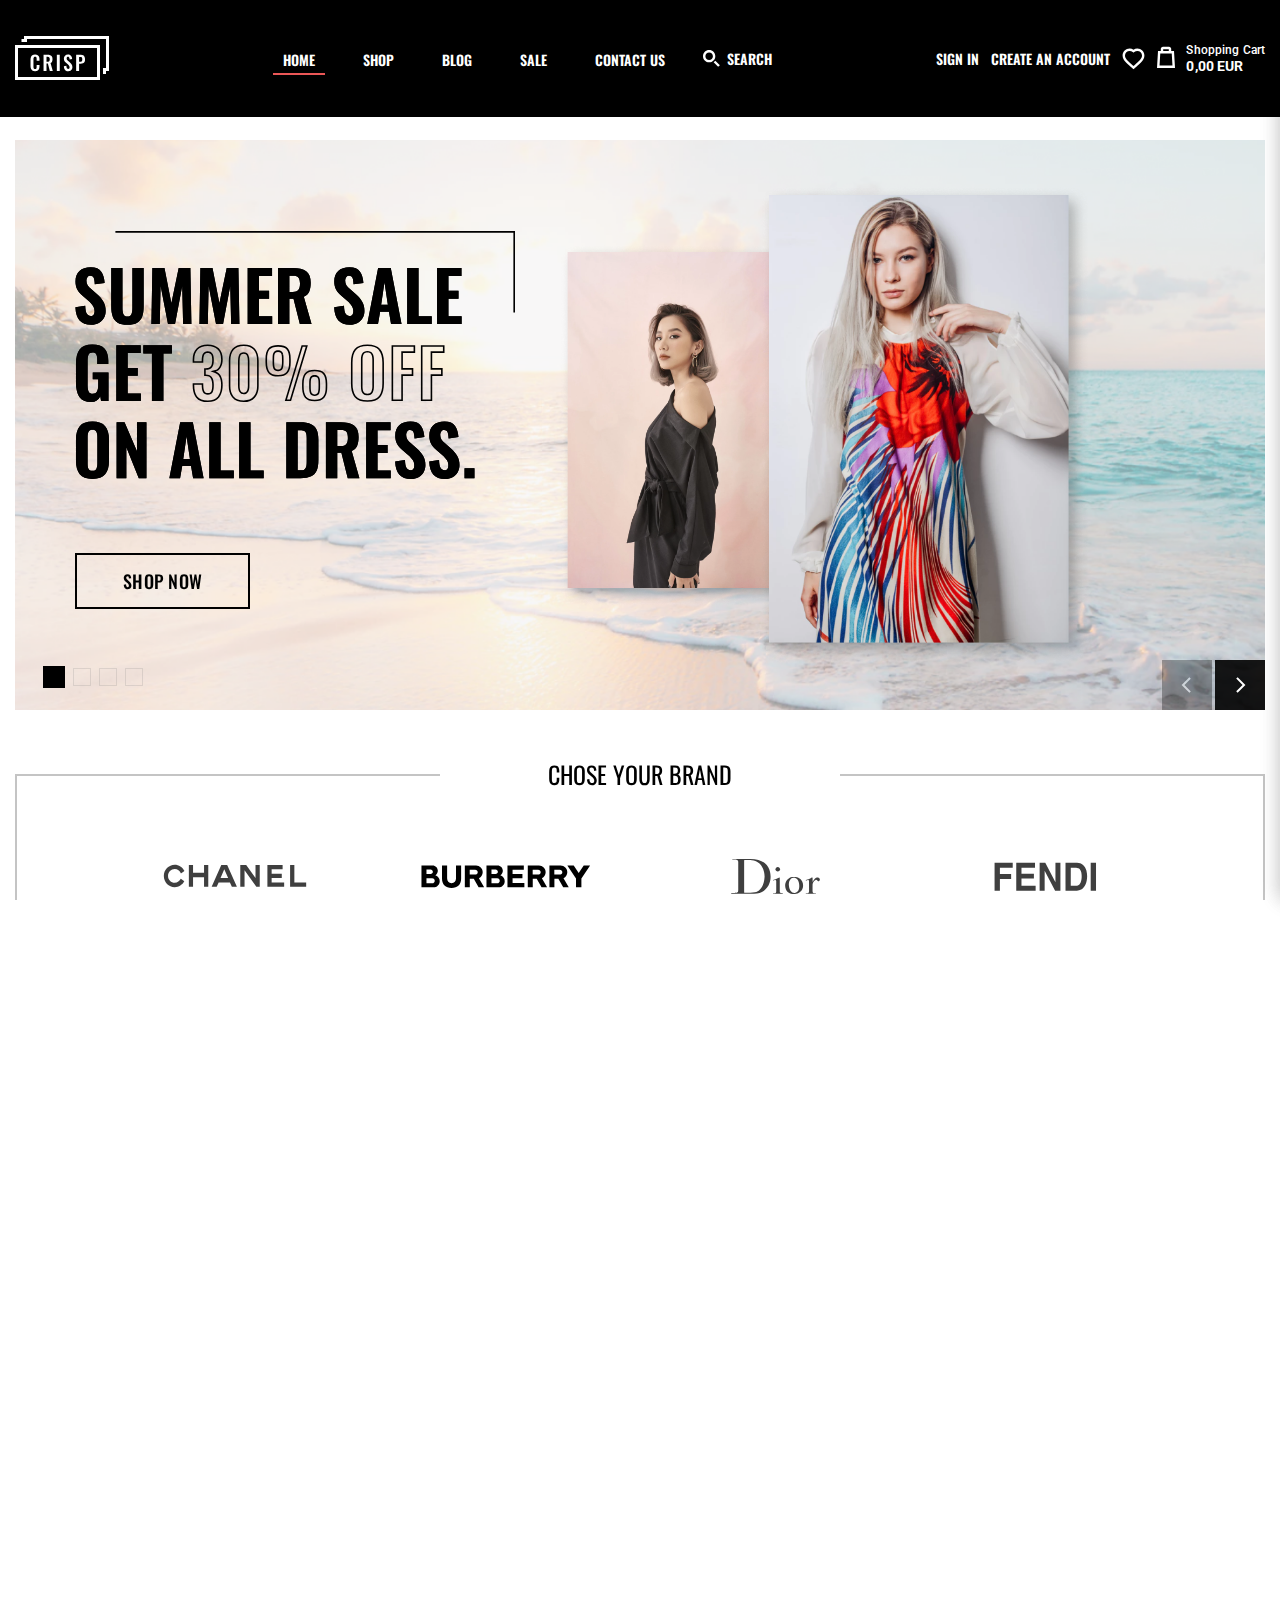
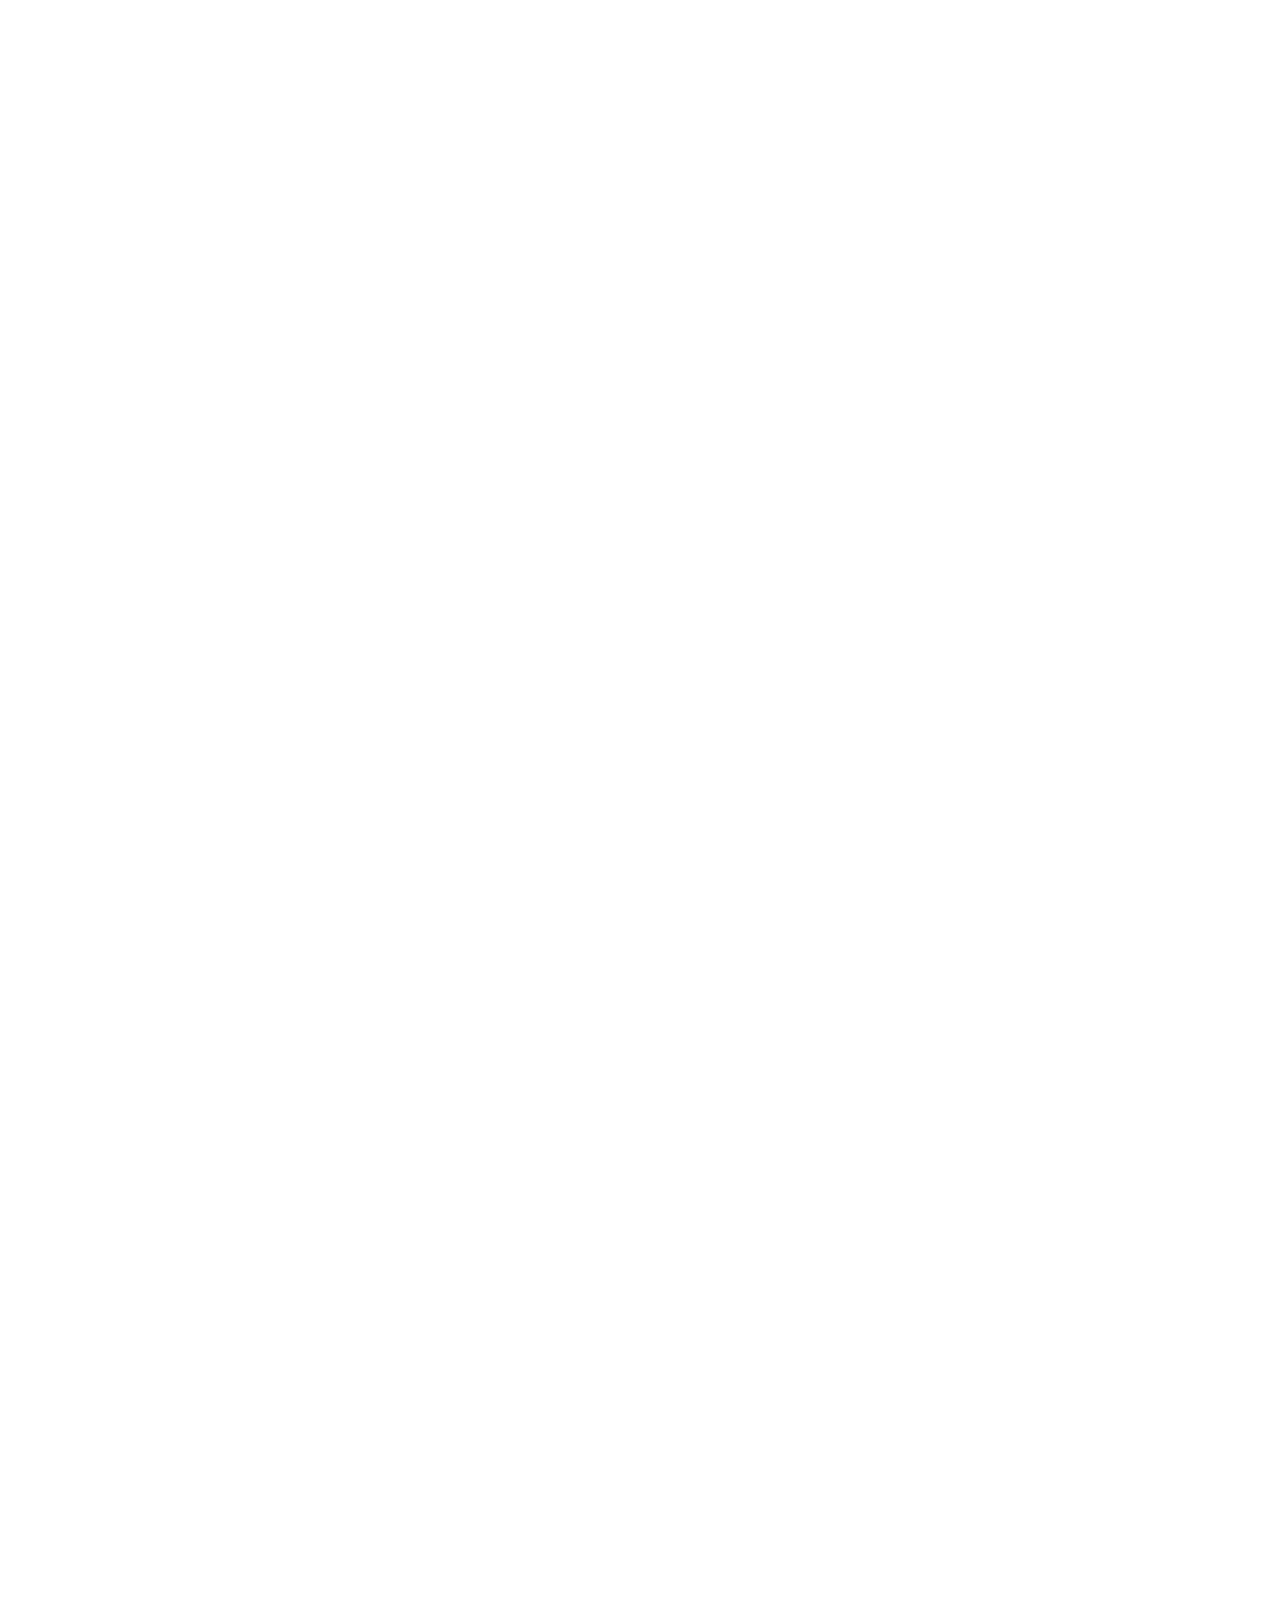
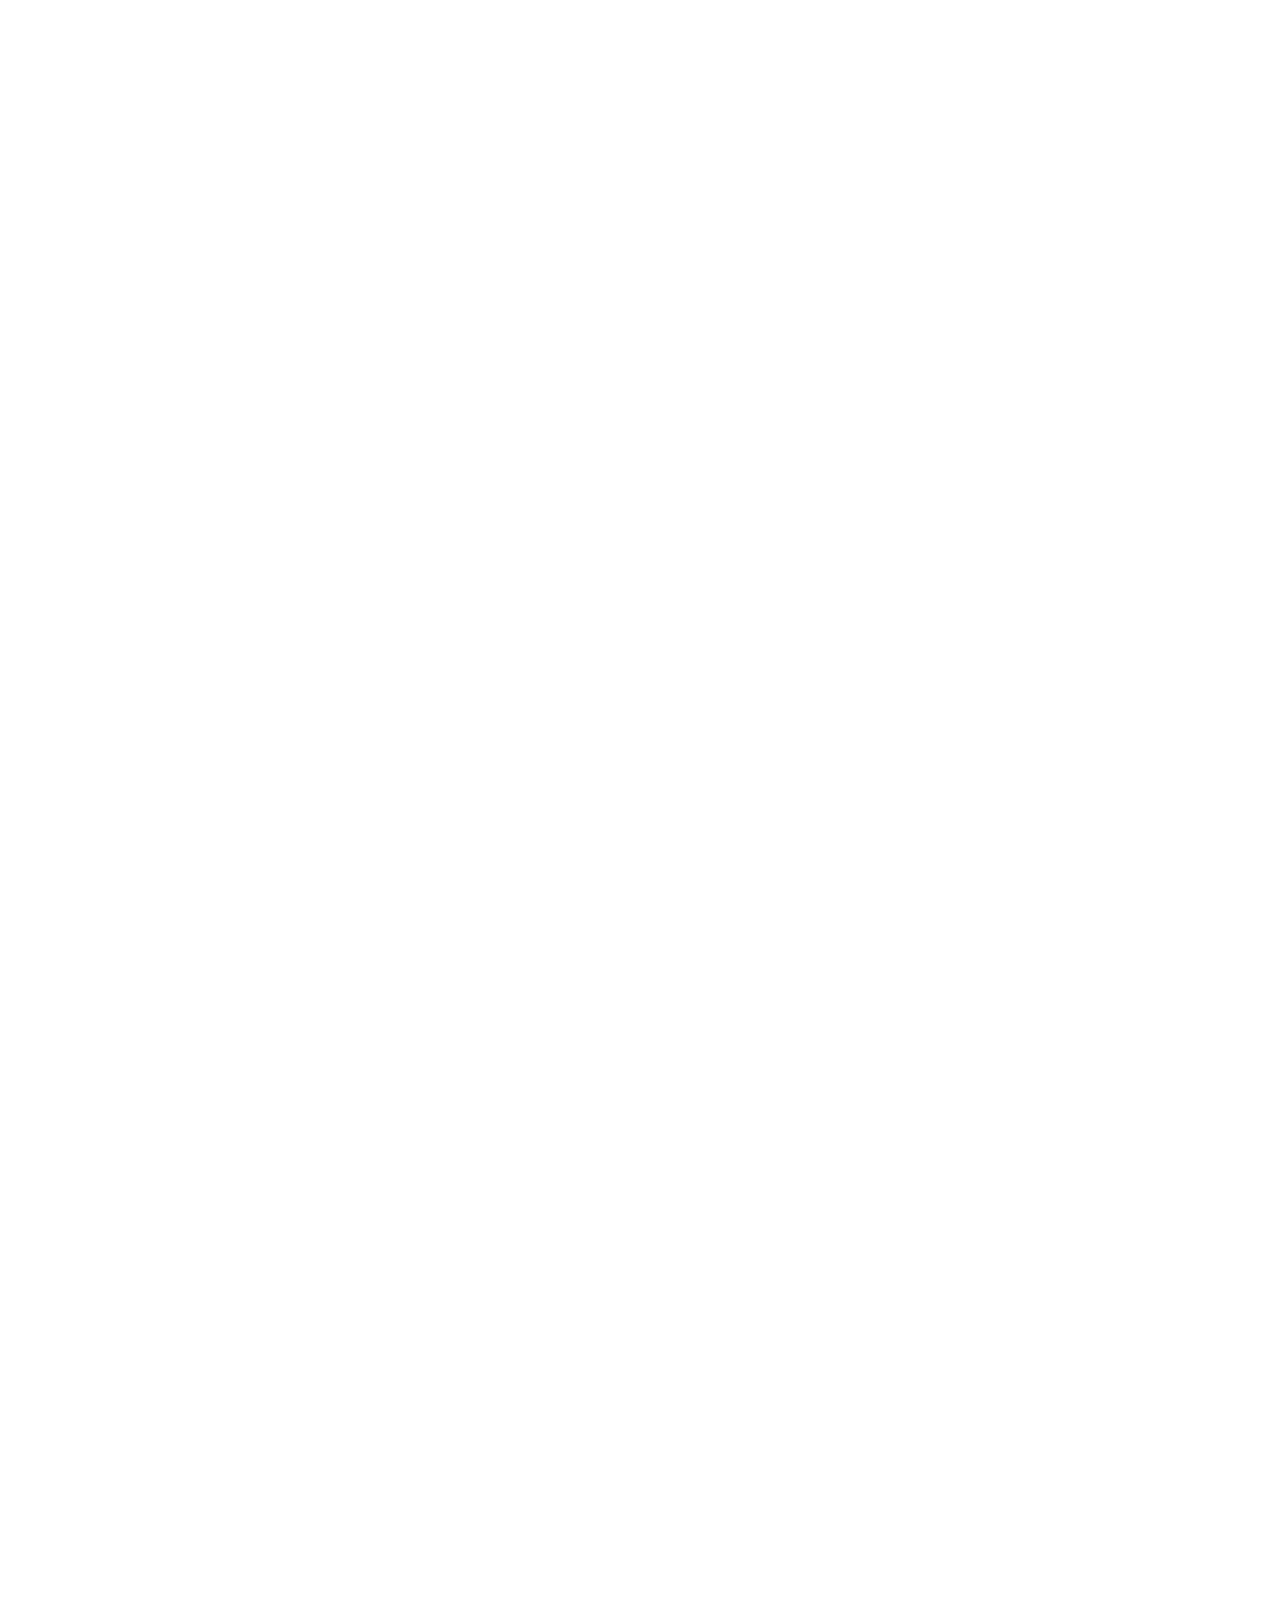
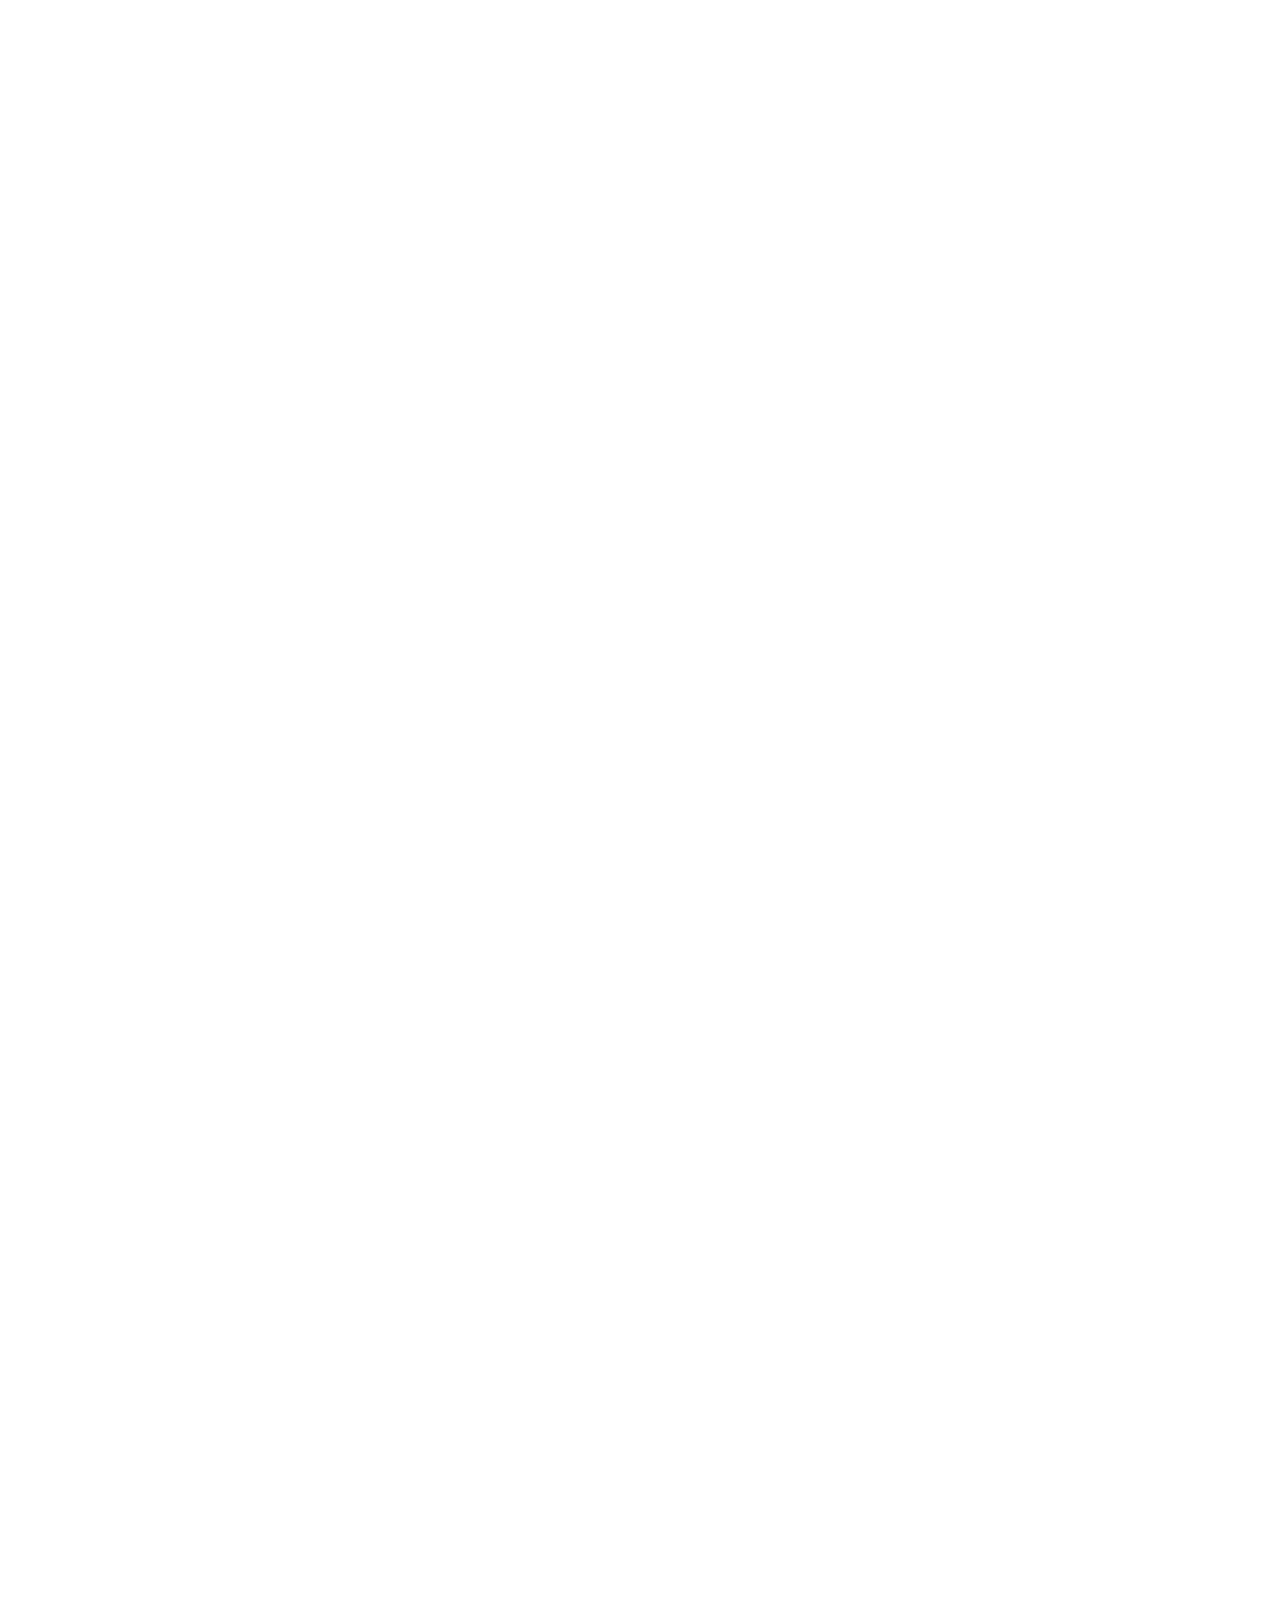
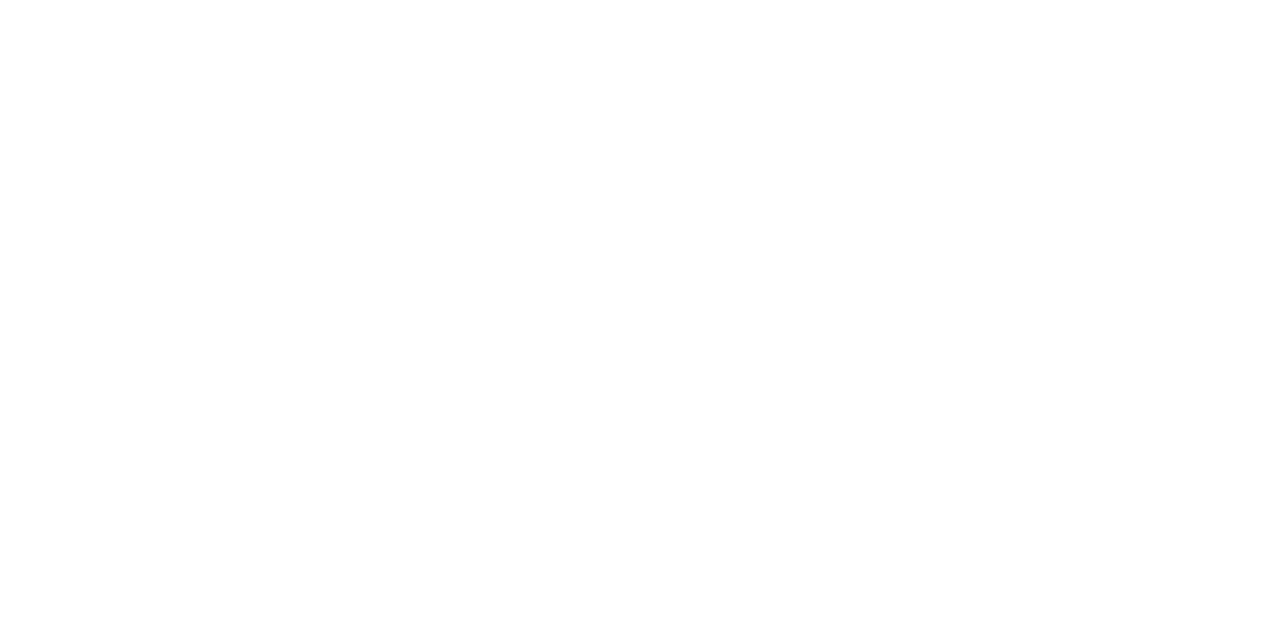
==== commit f34fdb87: "add new block" ====
--- a/index.html
+++ b/index.html
@@ -370,6 +370,49 @@
 					<button class="limits__btn btn">shop now</button>
 				</div>
 			</section>
+			<section class="another">
+				<div class="another__container">
+					<div class="another__top">
+						<h3 class="another__title">Featured Items</h3>
+						<div class="another__actions">
+							<svg id="prev-scroll" xmlns="http://www.w3.org/2000/svg" width="40" height="40" viewBox="0 0 40 40" fill="none">
+								<path d="M0 0H40V40H0V0Z" fill="white" fill-opacity="0.9"/>
+								<path fill-rule="evenodd" clip-rule="evenodd" d="M38 2H2V38H38V2ZM0 0V40H40V0H0Z" fill="#C4C4C4"/>
+								<path fill-rule="evenodd" clip-rule="evenodd" d="M21.9259 13.8696L22.9866 14.9303L17.8602 20.0566L22.9866 25.183L21.9259 26.2436L15.7389 20.0566L21.9259 13.8696Z" fill="#828282"/>
+							 </svg>
+							 <svg id="next-scroll" xmlns="http://www.w3.org/2000/svg" width="40" height="40" viewBox="0 0 40 40" fill="none">
+								<path d="M40 40L3.8147e-06 40L7.31161e-06 3.17787e-07L40 3.8147e-06L40 40Z" fill="white" fill-opacity="0.9"/>
+								<path fill-rule="evenodd" clip-rule="evenodd" d="M2 38L38 38L38 2L2.00001 2L2 38ZM40 40L40 3.8147e-06L7.31161e-06 3.17787e-07L3.8147e-06 40L40 40Z" fill="#C4C4C4"/>
+								<path fill-rule="evenodd" clip-rule="evenodd" d="M18.0741 26.1304L17.0134 25.0697L22.1398 19.9434L17.0134 14.817L18.0741 13.7564L24.2611 19.9434L18.0741 26.1304Z" fill="#828282"/>
+							 </svg>
+						</div>
+					</div>
+					<div class="another__row" id="new-products">
+					</div>
+				</div>
+			</section>
+			<section class="another">
+				<div class="another__container">
+					<div class="another__top">
+						<h3 class="another__title">TREnding</h3>
+						<div class="another__actions">
+							<svg id="prev-scroll" xmlns="http://www.w3.org/2000/svg" width="40" height="40" viewBox="0 0 40 40" fill="none">
+								<path d="M0 0H40V40H0V0Z" fill="white" fill-opacity="0.9"/>
+								<path fill-rule="evenodd" clip-rule="evenodd" d="M38 2H2V38H38V2ZM0 0V40H40V0H0Z" fill="#C4C4C4"/>
+								<path fill-rule="evenodd" clip-rule="evenodd" d="M21.9259 13.8696L22.9866 14.9303L17.8602 20.0566L22.9866 25.183L21.9259 26.2436L15.7389 20.0566L21.9259 13.8696Z" fill="#828282"/>
+							 </svg>
+							 <svg id="next-scroll" xmlns="http://www.w3.org/2000/svg" width="40" height="40" viewBox="0 0 40 40" fill="none">
+								<path d="M40 40L3.8147e-06 40L7.31161e-06 3.17787e-07L40 3.8147e-06L40 40Z" fill="white" fill-opacity="0.9"/>
+								<path fill-rule="evenodd" clip-rule="evenodd" d="M2 38L38 38L38 2L2.00001 2L2 38ZM40 40L40 3.8147e-06L7.31161e-06 3.17787e-07L3.8147e-06 40L40 40Z" fill="#C4C4C4"/>
+								<path fill-rule="evenodd" clip-rule="evenodd" d="M18.0741 26.1304L17.0134 25.0697L22.1398 19.9434L17.0134 14.817L18.0741 13.7564L24.2611 19.9434L18.0741 26.1304Z" fill="#828282"/>
+							 </svg>
+						</div>
+					</div>
+					<div class="another__row" id="trending">
+
+					</div>
+				</div>
+			</section>
 			<section class="explore">
 				<div class="explore__container">
 					<div class="explore__image">
--- a/css/style.min.css
+++ b/css/style.min.css
@@ -1 +1 @@
-@import"https://fonts.googleapis.com/css2?family=Oswald:wght@300;400;500;600&display=swap";@import"https://fonts.googleapis.com/css2?family=Roboto:wght@400;500;700&display=swap";*,*::before,*::after{padding:0;margin:0;border:0;box-sizing:border-box}a{text-decoration:none;color:inherit}li{list-style:none}img{vertical-align:top}h1,h2,h3,h4,h5,h6{font-weight:inherit;font-size:inherit}html,body{height:100%;line-height:1}textarea,button,input{font-weight:inherit;font-size:inherit;color:inherit;font-family:inherit}button{cursor:pointer;background-color:inherit}.header{background:#000;padding:36px 0px;position:fixed;transition:all .3s ease 0s;left:0;top:0;z-index:100;width:100%}@media(max-width: 768px){.header{padding:22px 0px}}.header a,.header button{color:#fff;font-size:14px;font-weight:600;text-transform:uppercase;cursor:pointer}.header__container{display:flex;justify-content:space-between;align-items:center}@media(max-width: 1024px){.header__container{gap:40px}}@media(max-width: 540px){.header__container{gap:0;justify-content:space-between}}@media(max-width: 1024px){.header__logo{flex:1 1 auto}}@media(max-width: 540px){.header__logo{flex:0 1 auto}}.header__info{display:flex;align-items:center;gap:12px}@media(max-width: 425px){.header__info{display:none}}@media(max-width: 1024px){.menu__body{position:fixed;left:0;top:0;height:100%;width:25%;display:flex;align-items:center;background:#000;justify-content:center;transition:all .3s ease 0s;transform:translateX(-100%)}.menu-open .menu__body{transform:translate(0)}}@media(max-width: 768px){.menu__body{width:30%}}@media(max-width: 570px){.menu__body{width:100%}}.menu__list{display:flex;align-items:center;gap:28px}@media(max-width: 1024px){.menu__list{flex-direction:column}}.menu__link{padding:0px 10px;transition:all .3s ease 0s;position:relative}.menu__link:hover{color:#eb5757}@media(max-width: 570px){.menu__link{font-size:32px !important}}.menu__button{display:flex;align-items:center;gap:7px;cursor:pointer}.header-info__btn{display:flex}.header-info__cart{display:flex;align-items:center;gap:11px}.header-cart__info{display:flex;flex-direction:column;row-gap:3px}@media(max-width: 1024px){.header-cart__info{display:none}}.header-cart__items{font-family:"Roboto";font-size:12px;font-weight:500;letter-spacing:.12px;color:#fff}.header-cart__price{color:#fff;font-family:"Roboto";font-size:14px;font-weight:700;letter-spacing:.14px}._active::before{content:"";width:100%;height:2px;position:absolute;background-color:#eb5757;left:50%;transform:translate(-50%);transition:all .3s ease 0s;opacity:1;bottom:-5px}@media(max-width: 1024px){._active::before{content:none}}.header-fixed{padding:9px}#nav-icon1,#nav-icon2,#nav-icon3,#nav-icon4{width:30px;height:25px;position:relative;transform:rotate(0deg);transition:.5s ease-in-out;cursor:pointer}.header__burger{display:none}@media(max-width: 1024px){.header__burger{display:block}}#nav-icon2 span{display:block;position:absolute;height:3px;width:50%;background:#fff;opacity:1;transform:rotate(0deg);transition:.25s ease-in-out}#nav-icon2 span:nth-child(even){left:50%}#nav-icon2 span:nth-child(odd){left:0px}#nav-icon2 span:nth-child(1),#nav-icon2 span:nth-child(2){top:0px}#nav-icon2 span:nth-child(3),#nav-icon2 span:nth-child(4){top:10px}#nav-icon2 span:nth-child(5),#nav-icon2 span:nth-child(6){top:20px}#nav-icon2.open span:nth-child(1),#nav-icon2.open span:nth-child(6){transform:rotate(45deg)}#nav-icon2.open span:nth-child(2),#nav-icon2.open span:nth-child(5){transform:rotate(-45deg)}#nav-icon2.open span:nth-child(1){left:3px;top:5px}#nav-icon2.open span:nth-child(2){left:calc(50% - 3px);top:5px}#nav-icon2.open span:nth-child(3){left:-50%;opacity:0}#nav-icon2.open span:nth-child(4){left:100%;opacity:0}#nav-icon2.open span:nth-child(5){left:3px;top:14px}#nav-icon2.open span:nth-child(6){left:calc(50% - 3px);top:14px}.modal-close{margin-top:15px;border:none;margin:0;padding:0;width:auto;overflow:visible;background:rgba(0,0,0,0);cursor:pointer}.modal-close path{transition:all .3s ease 0s}.modal-close:hover path{stroke:#000}.modal{position:fixed;right:0;top:0;transition:all .3s ease 0s;transform:translateX(100%);width:383px;height:100vh;background:#fff;box-shadow:0px 0px 20px 0px rgba(0,0,0,.14)}.btn{color:#000;text-align:center;font-size:18px;font-weight:500;letter-spacing:.5px;text-transform:uppercase;display:flex;align-items:center;justify-content:center;width:175px;height:56px;border:2px solid #000;transition:all .3s ease 0s}.btn:hover{background:#000;color:#fff}.footer{font-family:"Roboto",sans-serif;background-color:#000;font-size:0.8125rem;color:#828282}.footer__body{padding-top:3.3125rem;display:grid;grid-template-columns:repeat(6, 1fr);-moz-column-gap:1.25rem;column-gap:1.25rem}.footer__body:not(:last-child){margin-bottom:7.8125rem}@media(max-width: 75em){.footer__body{grid-template-columns:repeat(4, 1fr);row-gap:2.5rem}}@media(max-width: 61.99875em){.footer__body{grid-template-columns:repeat(3, 1fr)}.footer__body:not(:last-child){margin-bottom:4.375rem}}@media(max-width: 47.99875em){.footer__body{grid-template-columns:repeat(2, 1fr)}.footer__body:not(:last-child){margin-bottom:3.125rem}}@media(max-width: 31.25em){.footer__body{grid-template-columns:1fr;text-align:center;row-gap:1.5625rem;padding-top:1.875rem}.footer__body:not(:last-child){margin-bottom:1.875rem}}@media(max-width: 75em){.footer__logo{grid-column:2/3;grid-row:2/3}}@media(max-width: 61.99875em){.footer__logo{grid-column:3/4;justify-self:center}}@media(max-width: 47.99875em){.footer__logo{grid-column:2/3;grid-row:3/4;justify-self:start}}@media(max-width: 31.25em){.footer__logo{grid-column:1/2;grid-row:6/7;justify-self:center}}.footer__title{font-family:"Oswald",sans-serif;font-size:1.125rem;font-weight:600;text-transform:uppercase;color:#fff}.footer__title:not(:last-child){margin-bottom:1.875rem}@media(max-width: 31.25em){.footer__title:not(:last-child){margin-bottom:0.9375rem}}@media(max-width: 31.25em){.footer__item:not(:last-child){margin-bottom:0.625rem}}.footer__link{line-height:2.0769230769;text-transform:uppercase;transition:color .3s}@media(any-hover: hover){.footer__link:hover{color:#fff}}@media(max-width: 31.25em){.footer__link{font-size:1.125rem}}.footer__copy{border-top:0.0625rem solid #4f4f4f;padding-top:0.9375rem;padding-bottom:2.5rem;color:#fff;font-size:0.75rem;font-weight:700}@media(max-width: 31.25em){.footer__copy{text-align:center;padding-bottom:1.25rem}}@media(max-width: 31.25em){.menu-footer__item:not(:last-child){margin-bottom:0.625rem}}.menu-footer__link{line-height:2.0769230769;text-transform:uppercase;transition:color .3s}@media(any-hover: hover){.menu-footer__link:hover{color:#fff}}@media(max-width: 31.25em){.menu-footer__link{font-size:1.125rem}}.contacts-footer__list{display:grid;gap:0.9375rem}.contacts-footer__label{font-size:0.75rem;color:#fff;text-transform:uppercase;font-weight:500}.contacts-footer__label:not(:last-child){margin-bottom:0.5rem}.contacts-footer__phone,.contacts-footer__email{transition:color .3s}@media(any-hover: hover){.contacts-footer__phone:hover,.contacts-footer__email:hover{color:#fff}}.social-footer__list{display:grid;gap:1.5625rem}.social-footer__link{display:inline-flex;align-items:center;gap:1.1875rem;text-transform:uppercase;transition:color .3s}@media(any-hover: hover){.social-footer__link:hover{color:#fff}}.social-footer__link img{flex:0 0 1.3125rem;width:1.3125rem;height:1.3125rem}@media(max-width: 31.25em){.social-footer__link{font-size:1.125rem}}.form-footer__label{text-transform:uppercase}.form-footer__label:not(:last-child){margin-bottom:0.625rem}.form-footer__row{max-width:17.5rem}.form-footer__row:not(:last-child){margin-bottom:0.4375rem}@media(max-width: 31.25em){.form-footer__row{max-width:100%}.form-footer__row:not(:last-child){margin-bottom:0.9375rem}}.form-footer__input{width:100%;height:2.5rem;padding-left:0.9375rem;background-color:#000;border:0.0625rem solid #fff;color:#fff}.form-footer__input::-moz-placeholder{color:#fff}.form-footer__input::placeholder{color:#fff}.form-footer__button{font-family:"Oswald",sans-serif;font-size:1.125rem;text-transform:uppercase;background-color:#fff;color:#3f3f3f;padding:0.4rem 0.625rem;width:100%;text-align:center;transition:background-color .3s}@media(any-hover: hover){.form-footer__button:hover{background-color:#c3c2c2}}.cart-open{transform:translate(0)}.cart__container{padding:30px}.cart__close{margin-bottom:36px}.cart__list{display:flex;flex-direction:column}.cart__item{display:flex;gap:18px;padding-bottom:17px}.cart__actions{padding-top:11px;border-top:2px solid #f0f2f2}.cart__subtitle{display:flex;justify-content:space-between}.cart__link{margin-bottom:15px}.cart-item__info{display:flex;flex-direction:column;row-gap:3px}.cart-item__title{color:#000;font-size:18px;font-weight:500;line-height:24px;max-width:184px}.cart-item__text{font-family:"Roboto";font-size:14px;text-transform:uppercase}.cart-item__text span:first-child{color:var(--Gray-4, #BDBDBD)}.cart-item__text span:last-child{color:#3f3f3f}.cart-item__price{color:var(--Black-2, #3F3F3F);font-family:"Roboto";font-size:14px;text-transform:uppercase}.cart-item__actions{display:flex;flex-direction:column;row-gap:5px}.cart-item__button{cursor:pointer}.sign__container{padding:30px}.sign__title{padding:31px 0px;color:#000;font-size:24px;line-height:68px;text-transform:uppercase}.sign__form{display:flex;flex-direction:column}.sign__input{margin-bottom:18px}.sign__checkbox{display:flex;gap:10px;cursor:pointer;padding-bottom:82px}.sign__checkbox span{display:block;width:10px;height:10px;border:2px solid #828282;margin-top:4px}.sign__text{color:var(--Gray-1, #828282);font-size:14px;line-height:20px;font-family:"Roboto";max-width:299px}.sign__btn{margin-bottom:15px}.sign-open{transform:translateX(0)}.swiper{width:100%;height:100%;background:#fff;overflow:hidden}.swiper-slide{font-size:18px;color:#fff;box-sizing:border-box;padding:40px 60px}@media(max-width: 75em){.swiper-slide{padding:10px}}@media(max-width: 26.5625em){.swiper-slide{padding:0}}.parallax-bg{position:absolute;left:0;top:0;width:130%;height:100%;background-size:cover;background-position:center}.swiper-slide .title{font-size:41px;font-weight:300}.swiper-slide .subtitle{font-size:21px}.swiper-slide .text{font-size:14px;max-width:400px;line-height:1.3}.swiper{position:relative}.main{margin:20px 0px}.main__container{height:800px}@media(max-width: 103.75em){.main__container{height:700px}}@media(max-width: 84.375em){.main__container{height:570px}}@media(max-width: 48em){.main__container{height:450px}}.mySwiper{display:flex;align-items:center;justify-content:center}.swiper-wrapper{max-width:91.125rem;margin:0 auto}.swiper-slide{color:#000}.swiper-slide{display:flex !important;align-items:center !important;gap:6.8125rem !important;transition:all .3s ease 0s !important}@media(max-width: 103.75em){.swiper-slide{gap:8.75rem !important}}@media(max-width: 84.375em){.swiper-slide{gap:5.3125rem !important}}@media(max-width: 64em){.swiper-slide{justify-content:center !important}}.swiper-slide__main{display:flex;flex-direction:column}@media(max-width: 48em){.swiper-slide__main{align-items:center}}.swiper-slide__title{display:flex;flex-direction:column;position:relative;margin-bottom:48px}.swiper-slide__title svg:first-child{position:absolute;right:-40px;top:-20px}@media(max-width: 48em){.swiper-slide__title svg:first-child{right:-15px;top:0}}@media(max-width: 26.5625em){.swiper-slide__title svg:first-child{right:-7px;top:14px}}@media(max-width: 103.75em){.swiper-slide__title svg{width:400px !important}}@media(max-width: 75em){.swiper-slide__title svg{width:380px !important}}@media(max-width: 48em){.swiper-slide__title{margin-bottom:0}.swiper-slide__title svg{width:340px !important}}@media(max-width: 26.5625em){.swiper-slide__title svg{width:270px !important}}.swiper-slide__images{position:relative !important;width:804px}@media(max-width: 64em){.swiper-slide__images{display:none}}.swiper-slide__images img:first-child{position:absolute;top:50%;transform:translateY(-50%);z-index:-1;left:0;transition:all .3s ease 0s}@media(max-width: 103.75em){.swiper-slide__images img:first-child{width:350px}}@media(max-width: 84.375em){.swiper-slide__images img:first-child{width:250px}}.swiper-slide__images img:last-child{margin-left:330px;transition:all .3s ease 0s}@media(max-width: 103.75em){.swiper-slide__images img:last-child{margin-left:250px;width:440px}}@media(max-width: 84.375em){.swiper-slide__images img:last-child{margin-left:200px;width:330px}}.swiper-pagination{text-align:left !important;display:flex !important;gap:8px !important;align-items:center !important;left:28px !important;bottom:22px !important;width:auto !important}@media(max-width: 48em){.swiper-pagination{left:18px !important;bottom:12px !important;gap:6px !important}}.swiper-pagination-bullet{margin:0 !important;width:18px !important;height:18px !important;background-color:inherit !important;border:1px solid var(--Gray-1, #828282) !important;border-radius:0 !important}@media(max-width: 48em){.swiper-pagination-bullet{width:12px !important;height:12px !important}}.swiper-pagination-bullet-active{width:22px !important;height:22px !important;background:#000 !important;border:1px solid #000 !important}@media(max-width: 48em){.swiper-pagination-bullet-active{width:18px !important;height:18px !important}}.swiper-arrow{display:flex;gap:3px;position:absolute;right:0;bottom:0}.swiper-button-next,.swiper-button-prev{width:50px !important;height:50px !important;left:0 !important;position:static !important}@media(max-width: 48em){.swiper-button-next,.swiper-button-prev{width:30px !important;height:30px !important}}.swiper-button-next:after,.swiper-rtl .swiper-button-prev:after{content:none !important}.swiper-button-prev:after,.swiper-rtl .swiper-button-next:after{content:none !important}html,body,*{font-family:"Oswald"}[class*=__container]{max-width:119.375rem;padding:0rem 0.9375rem;margin:0 auto}.wrapper{height:100%;display:flex;flex-direction:column}main{flex:1 1 auto;margin-top:7.5rem}@media(max-width: 768px){main{margin-top:5.625rem}}.brands{padding-top:1.25rem;padding-bottom:0.9375rem}.brands__title{font-size:1.5rem;text-transform:uppercase;text-align:center;background-color:#fff;padding-left:5.8125rem;padding-right:5.8125rem;transform:translate(0, 50%);max-width:25rem;margin:0 auto}@media(max-width: 47.99875em){.brands__title{font-size:1.125rem;max-width:100%;transform:translate(0, 0);padding:0}.brands__title:not(:last-child){margin-bottom:0.9375rem}}.brands__items{display:grid;grid-template-columns:repeat(auto-fill, minmax(11.25rem, 14.6875rem));-moz-column-gap:2.1875rem;column-gap:2.1875rem;row-gap:0.3125rem;align-items:center;justify-content:center;border:0.125rem solid #c4c4c4;padding:1.875rem 0.6875rem}@media(max-width: 47.99875em){.brands__items{padding:0.625rem 0.6875rem}}.brands__item{position:relative;z-index:3}.brands__item rect{transition:all .3s ease 0s}.brands__item:hover rect{fill:#f0f2f2}.offers{padding-top:0.9375rem;padding-bottom:0.9375rem}.offers__items{display:grid;grid-template-columns:repeat(2, 1fr);grid-template-rows:repeat(2, 27.125rem);gap:1.875rem}@media(max-width: 81.25em){.offers__items{gap:0.9375rem}}@media(max-width: 75em){.offers__items{grid-template-columns:1fr;grid-template-rows:auto}}.offers__item{position:relative;display:flex}.offers__item:first-child{justify-content:end}@media(max-width: 75em){.offers__item{min-height:27.125rem}}@media(max-width: 47.99875em){.offers__item{min-height:21.875rem}}@media(max-width: 31.25em){.offers__item{min-height:14.6875rem}}.offers__item_size{grid-row:1/span 2;grid-column:2/3}@media(max-width: 75em){.offers__item_size{grid-row:auto;grid-column:auto}}.offers__image{position:absolute;flex:0 0 100%;width:100%;height:100%;top:0;left:0;-o-object-position:left;object-position:left}@media(max-width: 81.25em){.offers__image{opacity:.7}}@media(max-width: 75em){.offers__image{opacity:1}}@media(max-width: 53.125em){.offers__image{opacity:.7}}.offers__image img{position:absolute;width:100%;height:100%;top:0;left:0;-o-object-fit:cover;object-fit:cover;-o-object-position:top center;object-position:top center}.info-offers{position:relative;z-index:2;align-self:center;justify-items:flex-end;max-width:23.75rem;padding-right:1.25rem}@media(max-width: 31.25em){.info-offers{align-self:flex-end;padding-bottom:1.25rem;padding-right:0.625rem;margin-left:1.25rem}}.info-offers_margin{margin-left:1.25rem}@media(min-width: 75em){.info-offers_margin{margin-left:9.72973%}}.info-offers_position{align-self:flex-end;padding-bottom:7.1875rem}@media(max-width: 75em){.info-offers_position{padding-bottom:1.875rem}}@media(max-width: 47.99875em){.info-offers_position{align-self:center}}@media(max-width: 31.25em){.info-offers_position{align-self:flex-end;padding-bottom:1.25rem}}.info-offers__title{font-size:3rem;font-weight:600;line-height:1.2916666667;text-transform:uppercase}@media(max-width: 47.99875em){.info-offers__title{font-size:1.875rem}}@media(max-width: 31.25em){.info-offers__title{font-size:1.5rem}}.info-offers__title_size{font-size:5.3125rem}@media(max-width: 75em){.info-offers__title_size{font-size:3.75rem}}@media(max-width: 47.99875em){.info-offers__title_size{font-size:1.875rem}}.info-offers__text{font-family:"Roboto",sans-serif;font-size:1.375rem;line-height:1.6818181818;letter-spacing:0.0125rem}.info-offers__text:not(:last-child){margin-bottom:3.125rem}@media(max-width: 47.99875em){.info-offers__text:not(:last-child){margin-bottom:1.25rem}}@media(max-width: 31.25em){.info-offers__text{font-size:1rem}}.info-offers__button{display:inline-block;font-size:1.125rem;font-weight:500;text-transform:uppercase;letter-spacing:0.03125rem;border:0.125rem solid #000;padding:1.0875rem 3rem;transition:all .3s}@media(max-width: 31.25em){.info-offers__button{padding:1.0875rem 2.1875rem}}@media(any-hover: hover){.info-offers__button:hover{background-color:#000;color:#fff}}.products{padding-top:15px}.products__container{display:flex;justify-content:space-between}@media(max-width: 1310px){.products__container{flex-direction:column;row-gap:50px}}.products__list{display:flex;gap:25px;flex-wrap:wrap;row-gap:48px;max-width:1454px;gap:25px;margin-bottom:63px}@media(max-width: 1700px){.products__list{max-width:1277px}}@media(max-width: 1490px){.products__list{max-width:1115px}}@media(max-width: 1310px){.products__list{max-width:1278px;justify-content:center}}.sidebar-products__title{padding-top:15px;color:#000;font-size:24px;padding-bottom:31px}.sidebar-products__list{display:flex;flex-direction:column;row-gap:20px}@media(max-width: 1310px){.sidebar-products__list{display:flex;flex-direction:row;gap:25px;flex-wrap:wrap;row-gap:10px}}.sidebar-products__item{color:var(--Black-2, #3F3F3F);font-family:Roboto;font-size:14px;text-transform:uppercase;display:flex;gap:9px;align-items:center}@media(max-width: 1700px){.item-products__image img{width:300px}}@media(max-width: 1490px){.item-products__image img{width:260px}}@media(max-width: 575px){.item-products__image img{width:200px}}@media(max-width: 455px){.item-products__image img{width:160px}}@media(max-width: 375px){.item-products__image img{width:120px}}.item-products__category{color:var(--Gray-4, #BDBDBD);font-size:12px;font-weight:600;text-transform:uppercase;margin-top:14px;margin-bottom:4px}@media(max-width: 575px){.item-products__category{margin-top:8px}}@media(max-width: 455px){.item-products__category{font-size:10px}}@media(max-width: 375px){.item-products__category{font-weight:400;margin-top:4px}}.item-products__name{color:#000;font-size:18px;font-weight:300;padding-bottom:18px;line-height:18px}@media(max-width: 575px){.item-products__name{max-width:160px;padding-bottom:10px;font-size:16px}}@media(max-width: 455px){.item-products__name{font-size:14px;max-width:140px}}@media(max-width: 375px){.item-products__name{font-size:12px;max-width:110px;padding-bottom:4px}}.item-products__price{color:var(--Black, #000);font-size:22px;font-weight:500;text-transform:uppercase}@media(max-width: 575px){.item-products__price{font-size:20px}}@media(max-width: 455px){.item-products__price{font-size:18px}}@media(max-width: 375px){.item-products__price{font-size:16px}}.limits__container{position:relative;height:467px;padding-left:289px;padding-top:96px}@media(max-width: 1350px){.limits__container{padding-left:150px}}@media(max-width: 1000px){.limits__container{padding-left:60px}}@media(max-width: 857px){.limits__container{padding-left:20px}}@media(max-width: 620px){.limits__container{background-color:#d6e6ee;padding-left:40px}}.limits__image{position:absolute;left:0;top:0;width:100%;height:100%;z-index:-1}@media(max-width: 620px){.limits__image{display:none}}.limits__title{position:relative;max-width:583px}@media(max-width: 620px){.limits__title{max-width:262px}}.limits__title svg{position:absolute;right:-57px;top:-19px}@media(max-width: 1350px){.limits__title svg{width:400px;right:100px}}@media(max-width: 856px){.limits__title svg{width:270px;right:234px}}@media(max-width: 620px){.limits__title svg{width:200px;right:0}}.limits__title h2{color:#000;font-family:Oswald;font-size:56px;font-weight:500;line-height:72px;text-transform:uppercase}@media(max-width: 1350px){.limits__title h2{font-size:44px}}@media(max-width: 856px){.limits__title h2{font-size:32px}}@media(max-width: 620px){.limits__title h2{font-size:24px}}.limits__text{color:#000;font-family:Roboto;font-size:25px;font-weight:300;line-height:37px;letter-spacing:.25px;max-width:640px;padding-top:17px;padding-bottom:24px}@media(max-width: 1350px){.limits__text{font-size:22px;max-width:540px}}@media(max-width: 857px){.limits__text{max-width:380px;line-height:30px}}@media(max-width: 620px){.limits__text{max-width:280px;line-height:20px;font-size:18px;padding-top:10px;padding-bottom:16px}}.explore{padding-top:118px;padding-bottom:82px}.explore__container{display:flex;justify-content:space-between}@media(max-width: 1400px){.explore__container{justify-content:center}}.explore__image{max-width:1060px;height:363px}@media(max-width: 1750px){.explore__image{max-width:800px}}@media(max-width: 1500px){.explore__image{max-width:700px}}@media(max-width: 1400px){.explore__image{display:none}}.explore__image img{transition:all .3s ease 0s;width:100%;height:100%}.explore__content{display:flex;flex-direction:column;justify-content:center}.explore__title{position:relative;padding-bottom:34px}.explore__title svg{position:absolute;right:-49px;top:-21px;padding-bottom:34px}@media(max-width: 768px){.explore__title svg{width:300px;right:7px}}@media(max-width: 370px){.explore__title svg{display:none}}.explore__title h2{color:var(--Black, #000);font-family:Oswald;font-size:56px;font-weight:500;line-height:72px;text-transform:uppercase}@media(max-width: 768px){.explore__title h2{font-size:30px;line-height:50px}}@media(max-width: 370px){.explore__title h2{font-size:28px}}.explore__text{color:#000;font-family:Roboto;font-size:25px;font-weight:300;line-height:37px;letter-spacing:.25px;max-width:640px;padding-bottom:25px}@media(max-width: 768px){.explore__text{max-width:360px}}.blog{padding:46px 0px;background:#f8f9fb}.blog__title{color:#000;font-family:Oswald;font-size:24px;line-height:68px;padding-bottom:30px}@media(max-width: 1200px){.blog__title{text-align:center}}.blog__row{display:flex;justify-content:space-between;gap:30px}@media(max-width: 1200px){.blog__row{flex-wrap:wrap;justify-content:space-evenly}}.blog__column{background:#fff;padding:24px;max-width:447px;transition:all .3s ease 0s}.blog__column:hover{transform:translateY(-20px);box-shadow:0 0 25px 0px rgba(0,0,0,.3)}.blog__column:hover .column-blog__name{color:#000}@media(max-width: 1439px){.blog__column{padding:18px}}@media(max-width: 960px){.blog__column{max-width:360px}}@media(max-width: 790px){.blog__column{max-width:280px}}@media(max-width: 620px){.blog__column{max-width:260px}}@media(max-width: 579px){.blog__column{max-width:447px}}.column-blog__name{color:var(--Gray-4, #BDBDBD);transition:all .3s ease 0s;font-family:Oswald;font-size:18px;font-weight:600;text-transform:uppercase;padding-bottom:21px}@media(max-width: 1439px){.column-blog__name{padding-bottom:16px;font-size:16px}}@media(max-width: 790px){.column-blog__name{font-size:14px;padding-bottom:12px}}.column-blog__title{color:#000;font-family:Oswald;font-size:26px;padding-bottom:32px;line-height:28px}@media(max-width: 1439px){.column-blog__title{padding-bottom:26px;font-size:22px}}@media(max-width: 790px){.column-blog__title{font-size:22px;padding-bottom:22px;line-height:24px}}.column-blog__text{max-width:399px;color:#000;font-family:Roboto;font-weight:300;line-height:24px;letter-spacing:.16px;padding-bottom:105px}@media(max-width: 1439px){.column-blog__text{padding-bottom:60px;font-size:14px;line-height:20px}}@media(max-width: 790px){.column-blog__text{font-size:12px;padding-bottom:44px;line-height:16px}}.column-blog__lin{width:100%;height:3px;background:#000;margin-bottom:10px}.column-blog__date{color:var(--Gray-2, #4F4F4F);font-family:Oswald;font-size:13px;font-weight:300}.services{background:#e6f1fa}.services__list{display:flex;justify-content:space-between;align-items:center;padding:35px 10px;max-width:1520px;margin:0 auto}@media(max-width: 660px){.services__list{flex-direction:column;row-gap:25px}}.services__item{display:flex;align-items:center;gap:14px;color:#000;font-family:Oswald;font-size:14px}@media(max-width: 940px){.services__item{font-size:12px;gap:0}}+@import"https://fonts.googleapis.com/css2?family=Oswald:wght@300;400;500;600&display=swap";@import"https://fonts.googleapis.com/css2?family=Roboto:wght@400;500;700&display=swap";*,*::before,*::after{padding:0;margin:0;border:0;box-sizing:border-box}a{text-decoration:none;color:inherit}li{list-style:none}img{vertical-align:top}h1,h2,h3,h4,h5,h6{font-weight:inherit;font-size:inherit}html,body{height:100%;line-height:1;overflow-x:hidden}textarea,button,input{font-weight:inherit;font-size:inherit;color:inherit;font-family:inherit}button{cursor:pointer;background-color:inherit}.header{background:#000;padding:36px 0px;position:fixed;transition:all .3s ease 0s;left:0;top:0;z-index:100;width:100%}@media(max-width: 768px){.header{padding:22px 0px}}.header a,.header button{color:#fff;font-size:14px;font-weight:600;text-transform:uppercase;cursor:pointer}.header__container{display:flex;justify-content:space-between;align-items:center}@media(max-width: 1024px){.header__container{gap:40px}}@media(max-width: 540px){.header__container{gap:0;justify-content:space-between}}@media(max-width: 1024px){.header__logo{flex:1 1 auto}}@media(max-width: 540px){.header__logo{flex:0 1 auto}}.header__info{display:flex;align-items:center;gap:12px}@media(max-width: 425px){.header__info{display:none}}@media(max-width: 1024px){.menu__body{position:fixed;left:0;top:0;height:100%;width:25%;display:flex;align-items:center;background:#000;justify-content:center;transition:all .3s ease 0s;transform:translateX(-100%)}.menu-open .menu__body{transform:translate(0)}}@media(max-width: 768px){.menu__body{width:30%}}@media(max-width: 570px){.menu__body{width:100%}}.menu__list{display:flex;align-items:center;gap:28px}@media(max-width: 1024px){.menu__list{flex-direction:column}}.menu__link{padding:0px 10px;transition:all .3s ease 0s;position:relative}.menu__link:hover{color:#eb5757}@media(max-width: 570px){.menu__link{font-size:32px !important}}.menu__button{display:flex;align-items:center;gap:7px;cursor:pointer}.header-info__btn{display:flex}.header-info__cart{display:flex;align-items:center;gap:11px}.header-cart__info{display:flex;flex-direction:column;row-gap:3px}@media(max-width: 1024px){.header-cart__info{display:none}}.header-cart__items{font-family:"Roboto";font-size:12px;font-weight:500;letter-spacing:.12px;color:#fff}.header-cart__price{color:#fff;font-family:"Roboto";font-size:14px;font-weight:700;letter-spacing:.14px}._active::before{content:"";width:100%;height:2px;position:absolute;background-color:#eb5757;left:50%;transform:translate(-50%);transition:all .3s ease 0s;opacity:1;bottom:-5px}@media(max-width: 1024px){._active::before{content:none}}.header-fixed{padding:9px}#nav-icon1,#nav-icon2,#nav-icon3,#nav-icon4{width:30px;height:25px;position:relative;transform:rotate(0deg);transition:.5s ease-in-out;cursor:pointer}.header__burger{display:none}@media(max-width: 1024px){.header__burger{display:block}}#nav-icon2 span{display:block;position:absolute;height:3px;width:50%;background:#fff;opacity:1;transform:rotate(0deg);transition:.25s ease-in-out}#nav-icon2 span:nth-child(even){left:50%}#nav-icon2 span:nth-child(odd){left:0px}#nav-icon2 span:nth-child(1),#nav-icon2 span:nth-child(2){top:0px}#nav-icon2 span:nth-child(3),#nav-icon2 span:nth-child(4){top:10px}#nav-icon2 span:nth-child(5),#nav-icon2 span:nth-child(6){top:20px}#nav-icon2.open span:nth-child(1),#nav-icon2.open span:nth-child(6){transform:rotate(45deg)}#nav-icon2.open span:nth-child(2),#nav-icon2.open span:nth-child(5){transform:rotate(-45deg)}#nav-icon2.open span:nth-child(1){left:3px;top:5px}#nav-icon2.open span:nth-child(2){left:calc(50% - 3px);top:5px}#nav-icon2.open span:nth-child(3){left:-50%;opacity:0}#nav-icon2.open span:nth-child(4){left:100%;opacity:0}#nav-icon2.open span:nth-child(5){left:3px;top:14px}#nav-icon2.open span:nth-child(6){left:calc(50% - 3px);top:14px}.modal-close{margin-top:15px;border:none;margin:0;padding:0;width:auto;overflow:visible;background:rgba(0,0,0,0);cursor:pointer}.modal-close path{transition:all .3s ease 0s}.modal-close:hover path{stroke:#000}.modal{position:fixed;right:0;top:0;transition:all .3s ease 0s;transform:translateX(100%);width:383px;height:100vh;background:#fff;box-shadow:0px 0px 20px 0px rgba(0,0,0,.14)}.btn{color:#000;text-align:center;font-size:18px;font-weight:500;letter-spacing:.5px;text-transform:uppercase;display:flex;align-items:center;justify-content:center;width:175px;height:56px;border:2px solid #000;transition:all .3s ease 0s}.btn:hover{background:#000;color:#fff}.footer{font-family:"Roboto",sans-serif;background-color:#000;font-size:0.8125rem;color:#828282}.footer__body{padding-top:3.3125rem;display:grid;grid-template-columns:repeat(6, 1fr);-moz-column-gap:1.25rem;column-gap:1.25rem}.footer__body:not(:last-child){margin-bottom:7.8125rem}@media(max-width: 75em){.footer__body{grid-template-columns:repeat(4, 1fr);row-gap:2.5rem}}@media(max-width: 61.99875em){.footer__body{grid-template-columns:repeat(3, 1fr)}.footer__body:not(:last-child){margin-bottom:4.375rem}}@media(max-width: 47.99875em){.footer__body{grid-template-columns:repeat(2, 1fr)}.footer__body:not(:last-child){margin-bottom:3.125rem}}@media(max-width: 31.25em){.footer__body{grid-template-columns:1fr;text-align:center;row-gap:1.5625rem;padding-top:1.875rem}.footer__body:not(:last-child){margin-bottom:1.875rem}}@media(max-width: 75em){.footer__logo{grid-column:2/3;grid-row:2/3}}@media(max-width: 61.99875em){.footer__logo{grid-column:3/4;justify-self:center}}@media(max-width: 47.99875em){.footer__logo{grid-column:2/3;grid-row:3/4;justify-self:start}}@media(max-width: 31.25em){.footer__logo{grid-column:1/2;grid-row:6/7;justify-self:center}}.footer__title{font-family:"Oswald",sans-serif;font-size:1.125rem;font-weight:600;text-transform:uppercase;color:#fff}.footer__title:not(:last-child){margin-bottom:1.875rem}@media(max-width: 31.25em){.footer__title:not(:last-child){margin-bottom:0.9375rem}}@media(max-width: 31.25em){.footer__item:not(:last-child){margin-bottom:0.625rem}}.footer__link{line-height:2.0769230769;text-transform:uppercase;transition:color .3s}@media(any-hover: hover){.footer__link:hover{color:#fff}}@media(max-width: 31.25em){.footer__link{font-size:1.125rem}}.footer__copy{border-top:0.0625rem solid #4f4f4f;padding-top:0.9375rem;padding-bottom:2.5rem;color:#fff;font-size:0.75rem;font-weight:700}@media(max-width: 31.25em){.footer__copy{text-align:center;padding-bottom:1.25rem}}@media(max-width: 31.25em){.menu-footer__item:not(:last-child){margin-bottom:0.625rem}}.menu-footer__link{line-height:2.0769230769;text-transform:uppercase;transition:color .3s}@media(any-hover: hover){.menu-footer__link:hover{color:#fff}}@media(max-width: 31.25em){.menu-footer__link{font-size:1.125rem}}.contacts-footer__list{display:grid;gap:0.9375rem}.contacts-footer__label{font-size:0.75rem;color:#fff;text-transform:uppercase;font-weight:500}.contacts-footer__label:not(:last-child){margin-bottom:0.5rem}.contacts-footer__phone,.contacts-footer__email{transition:color .3s}@media(any-hover: hover){.contacts-footer__phone:hover,.contacts-footer__email:hover{color:#fff}}.social-footer__list{display:grid;gap:1.5625rem}.social-footer__link{display:inline-flex;align-items:center;gap:1.1875rem;text-transform:uppercase;transition:color .3s}@media(any-hover: hover){.social-footer__link:hover{color:#fff}}.social-footer__link img{flex:0 0 1.3125rem;width:1.3125rem;height:1.3125rem}@media(max-width: 31.25em){.social-footer__link{font-size:1.125rem}}.form-footer__label{text-transform:uppercase}.form-footer__label:not(:last-child){margin-bottom:0.625rem}.form-footer__row{max-width:17.5rem}.form-footer__row:not(:last-child){margin-bottom:0.4375rem}@media(max-width: 31.25em){.form-footer__row{max-width:100%}.form-footer__row:not(:last-child){margin-bottom:0.9375rem}}.form-footer__input{width:100%;height:2.5rem;padding-left:0.9375rem;background-color:#000;border:0.0625rem solid #fff;color:#fff}.form-footer__input::-moz-placeholder{color:#fff}.form-footer__input::placeholder{color:#fff}.form-footer__button{font-family:"Oswald",sans-serif;font-size:1.125rem;text-transform:uppercase;background-color:#fff;color:#3f3f3f;padding:0.4rem 0.625rem;width:100%;text-align:center;transition:background-color .3s}@media(any-hover: hover){.form-footer__button:hover{background-color:#c3c2c2}}.cart-open{transform:translate(0)}.cart__container{padding:30px}.cart__close{margin-bottom:36px}.cart__list{display:flex;flex-direction:column}.cart__item{display:flex;gap:18px;padding-bottom:17px}.cart__actions{padding-top:11px;border-top:2px solid #f0f2f2}.cart__subtitle{display:flex;justify-content:space-between}.cart__link{margin-bottom:15px}.cart-item__info{display:flex;flex-direction:column;row-gap:3px}.cart-item__title{color:#000;font-size:18px;font-weight:500;line-height:24px;max-width:184px}.cart-item__text{font-family:"Roboto";font-size:14px;text-transform:uppercase}.cart-item__text span:first-child{color:var(--Gray-4, #BDBDBD)}.cart-item__text span:last-child{color:#3f3f3f}.cart-item__price{color:var(--Black-2, #3F3F3F);font-family:"Roboto";font-size:14px;text-transform:uppercase}.cart-item__actions{display:flex;flex-direction:column;row-gap:5px}.cart-item__button{cursor:pointer}.sign__container{padding:30px}.sign__title{padding:31px 0px;color:#000;font-size:24px;line-height:68px;text-transform:uppercase}.sign__form{display:flex;flex-direction:column}.sign__input{margin-bottom:18px}.sign__checkbox{display:flex;gap:10px;cursor:pointer;padding-bottom:82px}.sign__checkbox span{display:block;width:10px;height:10px;border:2px solid #828282;margin-top:4px}.sign__text{color:var(--Gray-1, #828282);font-size:14px;line-height:20px;font-family:"Roboto";max-width:299px}.sign__btn{margin-bottom:15px}.sign-open{transform:translateX(0)}.swiper{width:100%;height:100%;background:#fff;overflow:hidden}.swiper-slide{font-size:18px;color:#fff;box-sizing:border-box;padding:40px 60px}@media(max-width: 75em){.swiper-slide{padding:10px}}@media(max-width: 26.5625em){.swiper-slide{padding:0}}.parallax-bg{position:absolute;left:0;top:0;width:130%;height:100%;background-size:cover;background-position:center}.swiper-slide .title{font-size:41px;font-weight:300}.swiper-slide .subtitle{font-size:21px}.swiper-slide .text{font-size:14px;max-width:400px;line-height:1.3}.swiper{position:relative}.main{margin:20px 0px}.main__container{height:800px}@media(max-width: 103.75em){.main__container{height:700px}}@media(max-width: 84.375em){.main__container{height:570px}}@media(max-width: 48em){.main__container{height:450px}}.mySwiper{display:flex;align-items:center;justify-content:center}.swiper-wrapper{max-width:91.125rem;margin:0 auto}.swiper-slide{color:#000}.swiper-slide{display:flex !important;align-items:center !important;gap:6.8125rem !important;transition:all .3s ease 0s !important}@media(max-width: 103.75em){.swiper-slide{gap:8.75rem !important}}@media(max-width: 84.375em){.swiper-slide{gap:5.3125rem !important}}@media(max-width: 64em){.swiper-slide{justify-content:center !important}}.swiper-slide__main{display:flex;flex-direction:column}@media(max-width: 48em){.swiper-slide__main{align-items:center}}.swiper-slide__title{display:flex;flex-direction:column;position:relative;margin-bottom:48px}.swiper-slide__title svg:first-child{position:absolute;right:-40px;top:-20px}@media(max-width: 48em){.swiper-slide__title svg:first-child{right:-15px;top:0}}@media(max-width: 26.5625em){.swiper-slide__title svg:first-child{right:-7px;top:14px}}@media(max-width: 103.75em){.swiper-slide__title svg{width:400px !important}}@media(max-width: 75em){.swiper-slide__title svg{width:380px !important}}@media(max-width: 48em){.swiper-slide__title{margin-bottom:0}.swiper-slide__title svg{width:340px !important}}@media(max-width: 26.5625em){.swiper-slide__title svg{width:270px !important}}.swiper-slide__images{position:relative !important;width:804px}@media(max-width: 64em){.swiper-slide__images{display:none}}.swiper-slide__images img:first-child{position:absolute;top:50%;transform:translateY(-50%);z-index:-1;left:0;transition:all .3s ease 0s}@media(max-width: 103.75em){.swiper-slide__images img:first-child{width:350px}}@media(max-width: 84.375em){.swiper-slide__images img:first-child{width:250px}}.swiper-slide__images img:last-child{margin-left:330px;transition:all .3s ease 0s}@media(max-width: 103.75em){.swiper-slide__images img:last-child{margin-left:250px;width:440px}}@media(max-width: 84.375em){.swiper-slide__images img:last-child{margin-left:200px;width:330px}}.swiper-pagination{text-align:left !important;display:flex !important;gap:8px !important;align-items:center !important;left:28px !important;bottom:22px !important;width:auto !important}@media(max-width: 48em){.swiper-pagination{left:18px !important;bottom:12px !important;gap:6px !important}}.swiper-pagination-bullet{margin:0 !important;width:18px !important;height:18px !important;background-color:inherit !important;border:1px solid var(--Gray-1, #828282) !important;border-radius:0 !important}@media(max-width: 48em){.swiper-pagination-bullet{width:12px !important;height:12px !important}}.swiper-pagination-bullet-active{width:22px !important;height:22px !important;background:#000 !important;border:1px solid #000 !important}@media(max-width: 48em){.swiper-pagination-bullet-active{width:18px !important;height:18px !important}}.swiper-arrow{display:flex;gap:3px;position:absolute;right:0;bottom:0}.swiper-button-next,.swiper-button-prev{width:50px !important;height:50px !important;left:0 !important;position:static !important}@media(max-width: 48em){.swiper-button-next,.swiper-button-prev{width:30px !important;height:30px !important}}.swiper-button-next:after,.swiper-rtl .swiper-button-prev:after{content:none !important}.swiper-button-prev:after,.swiper-rtl .swiper-button-next:after{content:none !important}html,body,*{font-family:"Oswald"}[class*=__container]{max-width:119.375rem;padding:0rem 0.9375rem;margin:0 auto}.wrapper{height:100%;display:flex;flex-direction:column}main{flex:1 1 auto;margin-top:7.5rem}@media(max-width: 768px){main{margin-top:5.625rem}}.brands{padding-top:1.25rem;padding-bottom:0.9375rem}.brands__title{font-size:1.5rem;text-transform:uppercase;text-align:center;background-color:#fff;padding-left:5.8125rem;padding-right:5.8125rem;transform:translate(0, 50%);max-width:25rem;margin:0 auto}@media(max-width: 47.99875em){.brands__title{font-size:1.125rem;max-width:100%;transform:translate(0, 0);padding:0}.brands__title:not(:last-child){margin-bottom:0.9375rem}}.brands__items{display:grid;grid-template-columns:repeat(auto-fill, minmax(11.25rem, 14.6875rem));-moz-column-gap:2.1875rem;column-gap:2.1875rem;row-gap:0.3125rem;align-items:center;justify-content:center;border:0.125rem solid #c4c4c4;padding:1.875rem 0.6875rem}@media(max-width: 47.99875em){.brands__items{padding:0.625rem 0.6875rem}}.brands__item{position:relative;z-index:3}.brands__item rect{transition:all .3s ease 0s}.brands__item:hover rect{fill:#f0f2f2}.offers{padding-top:0.9375rem;padding-bottom:0.9375rem}.offers__items{display:grid;grid-template-columns:repeat(2, 1fr);grid-template-rows:repeat(2, 27.125rem);gap:1.875rem}@media(max-width: 81.25em){.offers__items{gap:0.9375rem}}@media(max-width: 75em){.offers__items{grid-template-columns:1fr;grid-template-rows:auto}}.offers__item{position:relative;display:flex}.offers__item:first-child{justify-content:end}@media(max-width: 75em){.offers__item{min-height:27.125rem}}@media(max-width: 47.99875em){.offers__item{min-height:21.875rem}}@media(max-width: 31.25em){.offers__item{min-height:14.6875rem}}.offers__item_size{grid-row:1/span 2;grid-column:2/3}@media(max-width: 75em){.offers__item_size{grid-row:auto;grid-column:auto}}.offers__image{position:absolute;flex:0 0 100%;width:100%;height:100%;top:0;left:0;-o-object-position:left;object-position:left}@media(max-width: 81.25em){.offers__image{opacity:.7}}@media(max-width: 75em){.offers__image{opacity:1}}@media(max-width: 53.125em){.offers__image{opacity:.7}}.offers__image img{position:absolute;width:100%;height:100%;top:0;left:0;-o-object-fit:cover;object-fit:cover;-o-object-position:top center;object-position:top center}.info-offers{position:relative;z-index:2;align-self:center;justify-items:flex-end;max-width:23.75rem;padding-right:1.25rem}@media(max-width: 31.25em){.info-offers{align-self:flex-end;padding-bottom:1.25rem;padding-right:0.625rem;margin-left:1.25rem}}.info-offers_margin{margin-left:1.25rem}@media(min-width: 75em){.info-offers_margin{margin-left:9.72973%}}.info-offers_position{align-self:flex-end;padding-bottom:7.1875rem}@media(max-width: 75em){.info-offers_position{padding-bottom:1.875rem}}@media(max-width: 47.99875em){.info-offers_position{align-self:center}}@media(max-width: 31.25em){.info-offers_position{align-self:flex-end;padding-bottom:1.25rem}}.info-offers__title{font-size:3rem;font-weight:600;line-height:1.2916666667;text-transform:uppercase}@media(max-width: 47.99875em){.info-offers__title{font-size:1.875rem}}@media(max-width: 31.25em){.info-offers__title{font-size:1.5rem}}.info-offers__title_size{font-size:5.3125rem}@media(max-width: 75em){.info-offers__title_size{font-size:3.75rem}}@media(max-width: 47.99875em){.info-offers__title_size{font-size:1.875rem}}.info-offers__text{font-family:"Roboto",sans-serif;font-size:1.375rem;line-height:1.6818181818;letter-spacing:0.0125rem}.info-offers__text:not(:last-child){margin-bottom:3.125rem}@media(max-width: 47.99875em){.info-offers__text:not(:last-child){margin-bottom:1.25rem}}@media(max-width: 31.25em){.info-offers__text{font-size:1rem}}.info-offers__button{display:inline-block;font-size:1.125rem;font-weight:500;text-transform:uppercase;letter-spacing:0.03125rem;border:0.125rem solid #000;padding:1.0875rem 3rem;transition:all .3s}@media(max-width: 31.25em){.info-offers__button{padding:1.0875rem 2.1875rem}}@media(any-hover: hover){.info-offers__button:hover{background-color:#000;color:#fff}}.products{padding-top:15px}.products__container{display:flex;justify-content:space-between}@media(max-width: 1310px){.products__container{flex-direction:column;row-gap:50px}}.products__list{display:flex;gap:25px;flex-wrap:wrap;row-gap:48px;max-width:1454px;gap:25px;margin-bottom:63px}@media(max-width: 1700px){.products__list{max-width:1277px}}@media(max-width: 1490px){.products__list{max-width:1115px}}@media(max-width: 1310px){.products__list{max-width:1278px;justify-content:center}}.sidebar-products__title{padding-top:15px;color:#000;font-size:24px;padding-bottom:31px}.sidebar-products__list{display:flex;flex-direction:column;row-gap:20px}@media(max-width: 1310px){.sidebar-products__list{display:flex;flex-direction:row;gap:25px;flex-wrap:wrap;row-gap:10px}}.sidebar-products__item{color:var(--Black-2, #3F3F3F);font-family:Roboto;font-size:14px;text-transform:uppercase;display:flex;gap:9px;align-items:center}@media(max-width: 1700px){.item-products__image img{width:300px}}@media(max-width: 1490px){.item-products__image img{width:260px}}@media(max-width: 575px){.item-products__image img{width:200px}}@media(max-width: 455px){.item-products__image img{width:160px}}@media(max-width: 375px){.item-products__image img{width:120px}}.item-products__category{color:var(--Gray-4, #BDBDBD);font-size:12px;font-weight:600;text-transform:uppercase;margin-top:14px;margin-bottom:4px}@media(max-width: 575px){.item-products__category{margin-top:8px}}@media(max-width: 455px){.item-products__category{font-size:10px}}@media(max-width: 375px){.item-products__category{font-weight:400;margin-top:4px}}.item-products__name{color:#000;font-size:18px;font-weight:300;padding-bottom:18px;line-height:18px}@media(max-width: 575px){.item-products__name{max-width:160px;padding-bottom:10px;font-size:16px}}@media(max-width: 455px){.item-products__name{font-size:14px;max-width:140px}}@media(max-width: 375px){.item-products__name{font-size:12px;max-width:110px;padding-bottom:4px}}.item-products__price{color:var(--Black, #000);font-size:22px;font-weight:500;text-transform:uppercase}@media(max-width: 575px){.item-products__price{font-size:20px}}@media(max-width: 455px){.item-products__price{font-size:18px}}@media(max-width: 375px){.item-products__price{font-size:16px}}.limits__container{position:relative;height:467px;padding-left:289px;padding-top:96px}@media(max-width: 1350px){.limits__container{padding-left:150px}}@media(max-width: 1000px){.limits__container{padding-left:60px}}@media(max-width: 857px){.limits__container{padding-left:20px}}@media(max-width: 620px){.limits__container{background-color:#d6e6ee;padding-left:40px}}.limits__image{position:absolute;left:0;top:0;width:100%;height:100%;z-index:-1}@media(max-width: 620px){.limits__image{display:none}}.limits__title{position:relative;max-width:583px}@media(max-width: 620px){.limits__title{max-width:262px}}.limits__title svg{position:absolute;right:-57px;top:-19px}@media(max-width: 1350px){.limits__title svg{width:400px;right:100px}}@media(max-width: 856px){.limits__title svg{width:270px;right:234px}}@media(max-width: 620px){.limits__title svg{width:200px;right:0}}.limits__title h2{color:#000;font-family:Oswald;font-size:56px;font-weight:500;line-height:72px;text-transform:uppercase}@media(max-width: 1350px){.limits__title h2{font-size:44px}}@media(max-width: 856px){.limits__title h2{font-size:32px}}@media(max-width: 620px){.limits__title h2{font-size:24px}}.limits__text{color:#000;font-family:Roboto;font-size:25px;font-weight:300;line-height:37px;letter-spacing:.25px;max-width:640px;padding-top:17px;padding-bottom:24px}@media(max-width: 1350px){.limits__text{font-size:22px;max-width:540px}}@media(max-width: 857px){.limits__text{max-width:380px;line-height:30px}}@media(max-width: 620px){.limits__text{max-width:280px;line-height:20px;font-size:18px;padding-top:10px;padding-bottom:16px}}.another{padding:67px 0px}.another__container{overflow:hidden}.another__top{display:flex;justify-content:space-between;align-items:center;padding-bottom:26px}.another__top svg{cursor:pointer}.another__title{color:#000;font-family:Oswald;font-size:24px}.another__actions{display:flex;align-items:center;gap:4px}.another__row{display:flex;gap:40px;overflow:scroll;overflow-y:hidden;padding-bottom:30px;white-space:nowrap}.explore{padding-top:118px;padding-bottom:82px}.explore__container{display:flex;justify-content:space-between}@media(max-width: 1400px){.explore__container{justify-content:center}}.explore__image{max-width:1060px;height:363px}@media(max-width: 1750px){.explore__image{max-width:800px}}@media(max-width: 1500px){.explore__image{max-width:700px}}@media(max-width: 1400px){.explore__image{display:none}}.explore__image img{transition:all .3s ease 0s;width:100%;height:100%}.explore__content{display:flex;flex-direction:column;justify-content:center}.explore__title{position:relative;padding-bottom:34px}.explore__title svg{position:absolute;right:-49px;top:-21px;padding-bottom:34px}@media(max-width: 768px){.explore__title svg{width:300px;right:7px}}@media(max-width: 370px){.explore__title svg{display:none}}.explore__title h2{color:var(--Black, #000);font-family:Oswald;font-size:56px;font-weight:500;line-height:72px;text-transform:uppercase}@media(max-width: 768px){.explore__title h2{font-size:30px;line-height:50px}}@media(max-width: 370px){.explore__title h2{font-size:28px}}.explore__text{color:#000;font-family:Roboto;font-size:25px;font-weight:300;line-height:37px;letter-spacing:.25px;max-width:640px;padding-bottom:25px}@media(max-width: 768px){.explore__text{max-width:360px}}.blog{padding:46px 0px;background:#f8f9fb}.blog__title{color:#000;font-family:Oswald;font-size:24px;line-height:68px;padding-bottom:30px}@media(max-width: 1200px){.blog__title{text-align:center}}.blog__row{display:flex;justify-content:space-between;gap:30px}@media(max-width: 1200px){.blog__row{flex-wrap:wrap;justify-content:space-evenly}}.blog__column{background:#fff;padding:24px;max-width:447px;transition:all .3s ease 0s}.blog__column:hover{transform:translateY(-20px);box-shadow:0 0 25px 0px rgba(0,0,0,.3)}.blog__column:hover .column-blog__name{color:#000}@media(max-width: 1439px){.blog__column{padding:18px}}@media(max-width: 960px){.blog__column{max-width:360px}}@media(max-width: 790px){.blog__column{max-width:280px}}@media(max-width: 620px){.blog__column{max-width:260px}}@media(max-width: 579px){.blog__column{max-width:447px}}.column-blog__name{color:var(--Gray-4, #BDBDBD);transition:all .3s ease 0s;font-family:Oswald;font-size:18px;font-weight:600;text-transform:uppercase;padding-bottom:21px}@media(max-width: 1439px){.column-blog__name{padding-bottom:16px;font-size:16px}}@media(max-width: 790px){.column-blog__name{font-size:14px;padding-bottom:12px}}.column-blog__title{color:#000;font-family:Oswald;font-size:26px;padding-bottom:32px;line-height:28px}@media(max-width: 1439px){.column-blog__title{padding-bottom:26px;font-size:22px}}@media(max-width: 790px){.column-blog__title{font-size:22px;padding-bottom:22px;line-height:24px}}.column-blog__text{max-width:399px;color:#000;font-family:Roboto;font-weight:300;line-height:24px;letter-spacing:.16px;padding-bottom:105px}@media(max-width: 1439px){.column-blog__text{padding-bottom:60px;font-size:14px;line-height:20px}}@media(max-width: 790px){.column-blog__text{font-size:12px;padding-bottom:44px;line-height:16px}}.column-blog__lin{width:100%;height:3px;background:#000;margin-bottom:10px}.column-blog__date{color:var(--Gray-2, #4F4F4F);font-family:Oswald;font-size:13px;font-weight:300}.services{background:#e6f1fa}.services__list{display:flex;justify-content:space-between;align-items:center;padding:35px 10px;max-width:1520px;margin:0 auto}@media(max-width: 660px){.services__list{flex-direction:column;row-gap:25px}}.services__item{display:flex;align-items:center;gap:14px;color:#000;font-family:Oswald;font-size:14px}@media(max-width: 940px){.services__item{font-size:12px;gap:0}}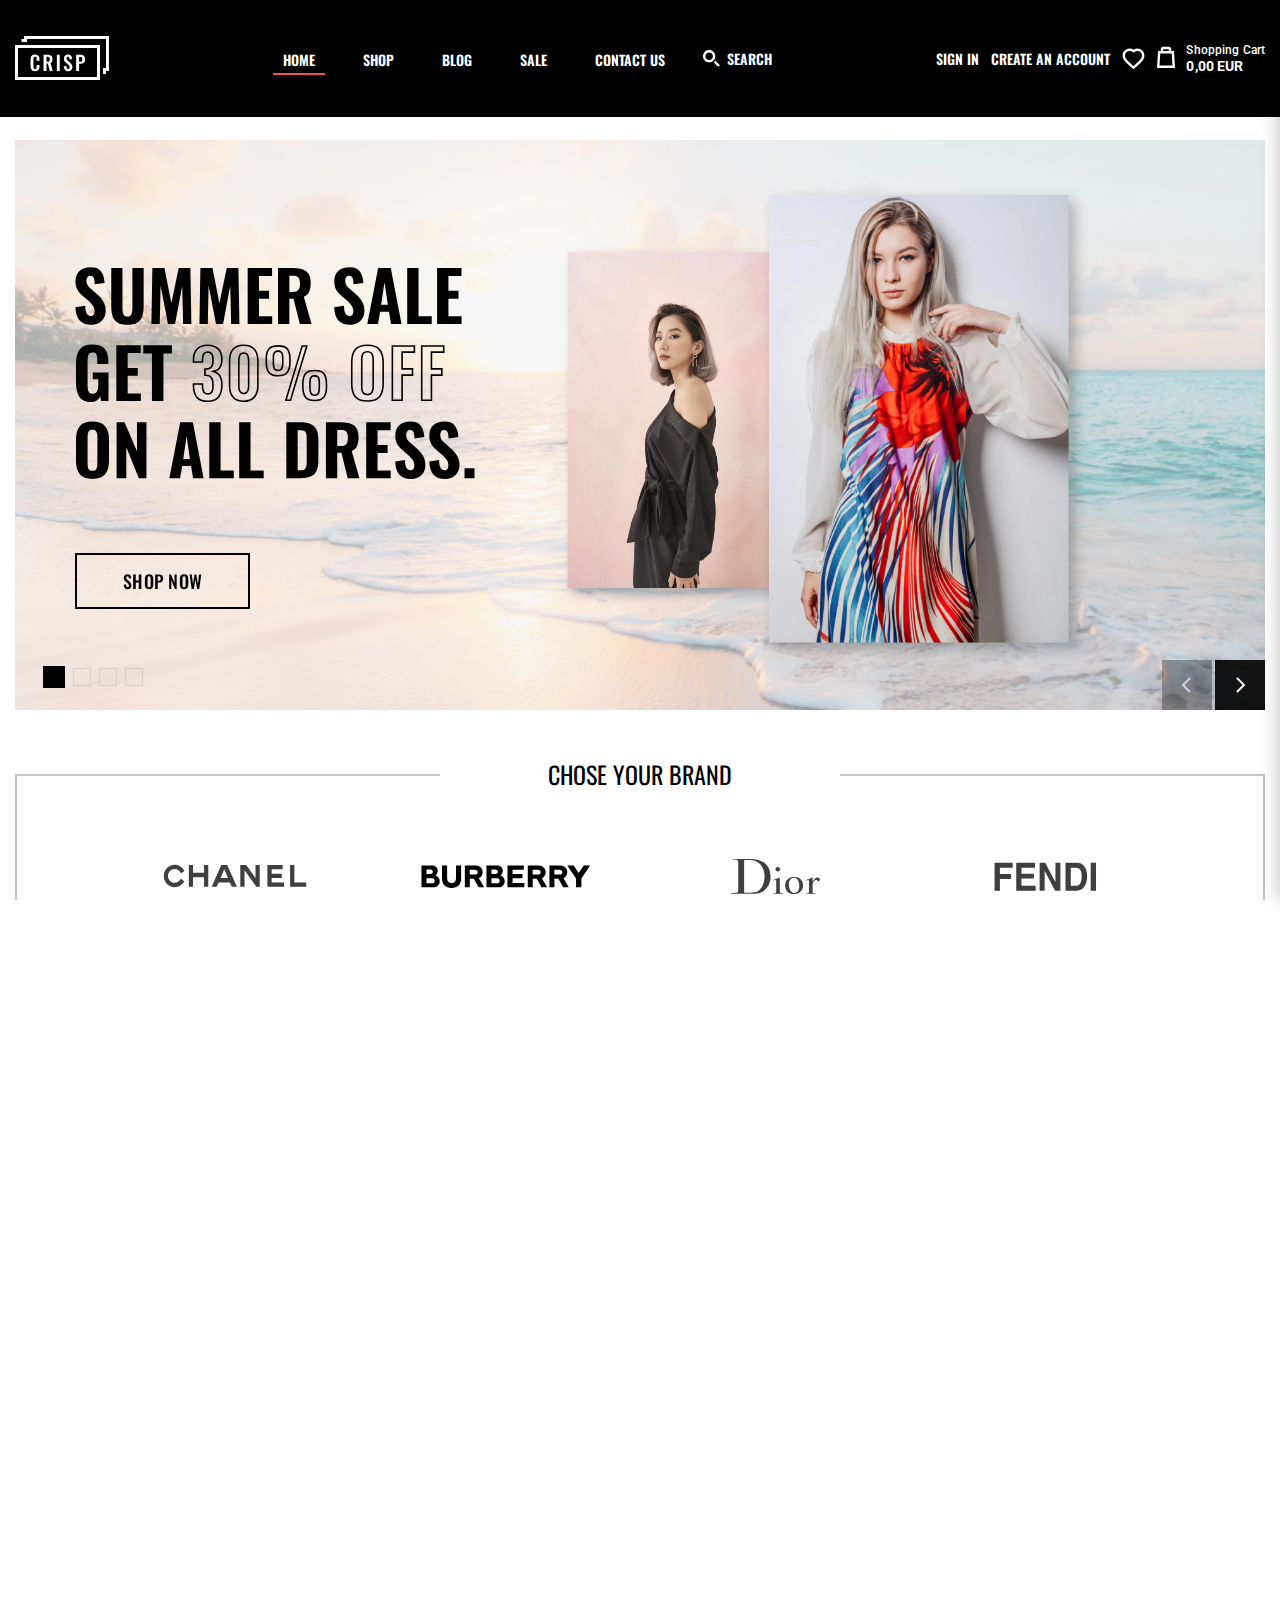
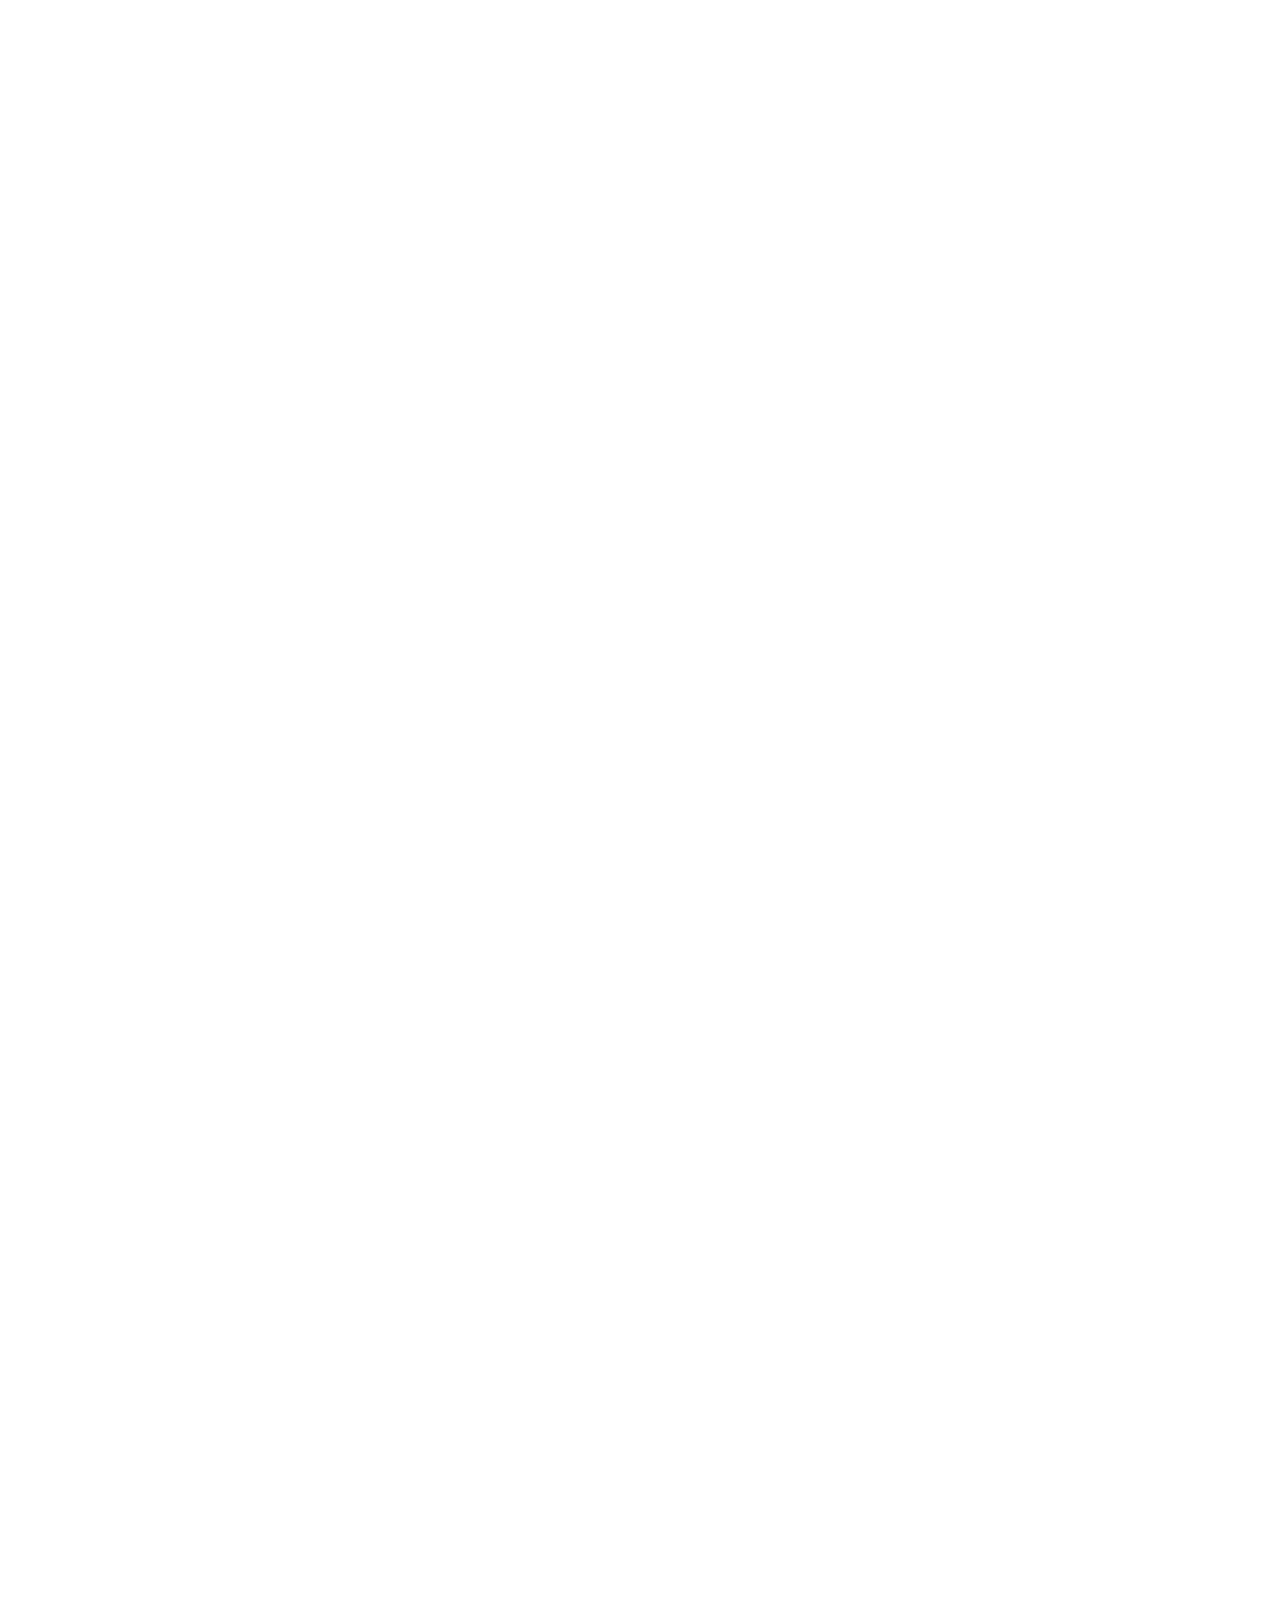
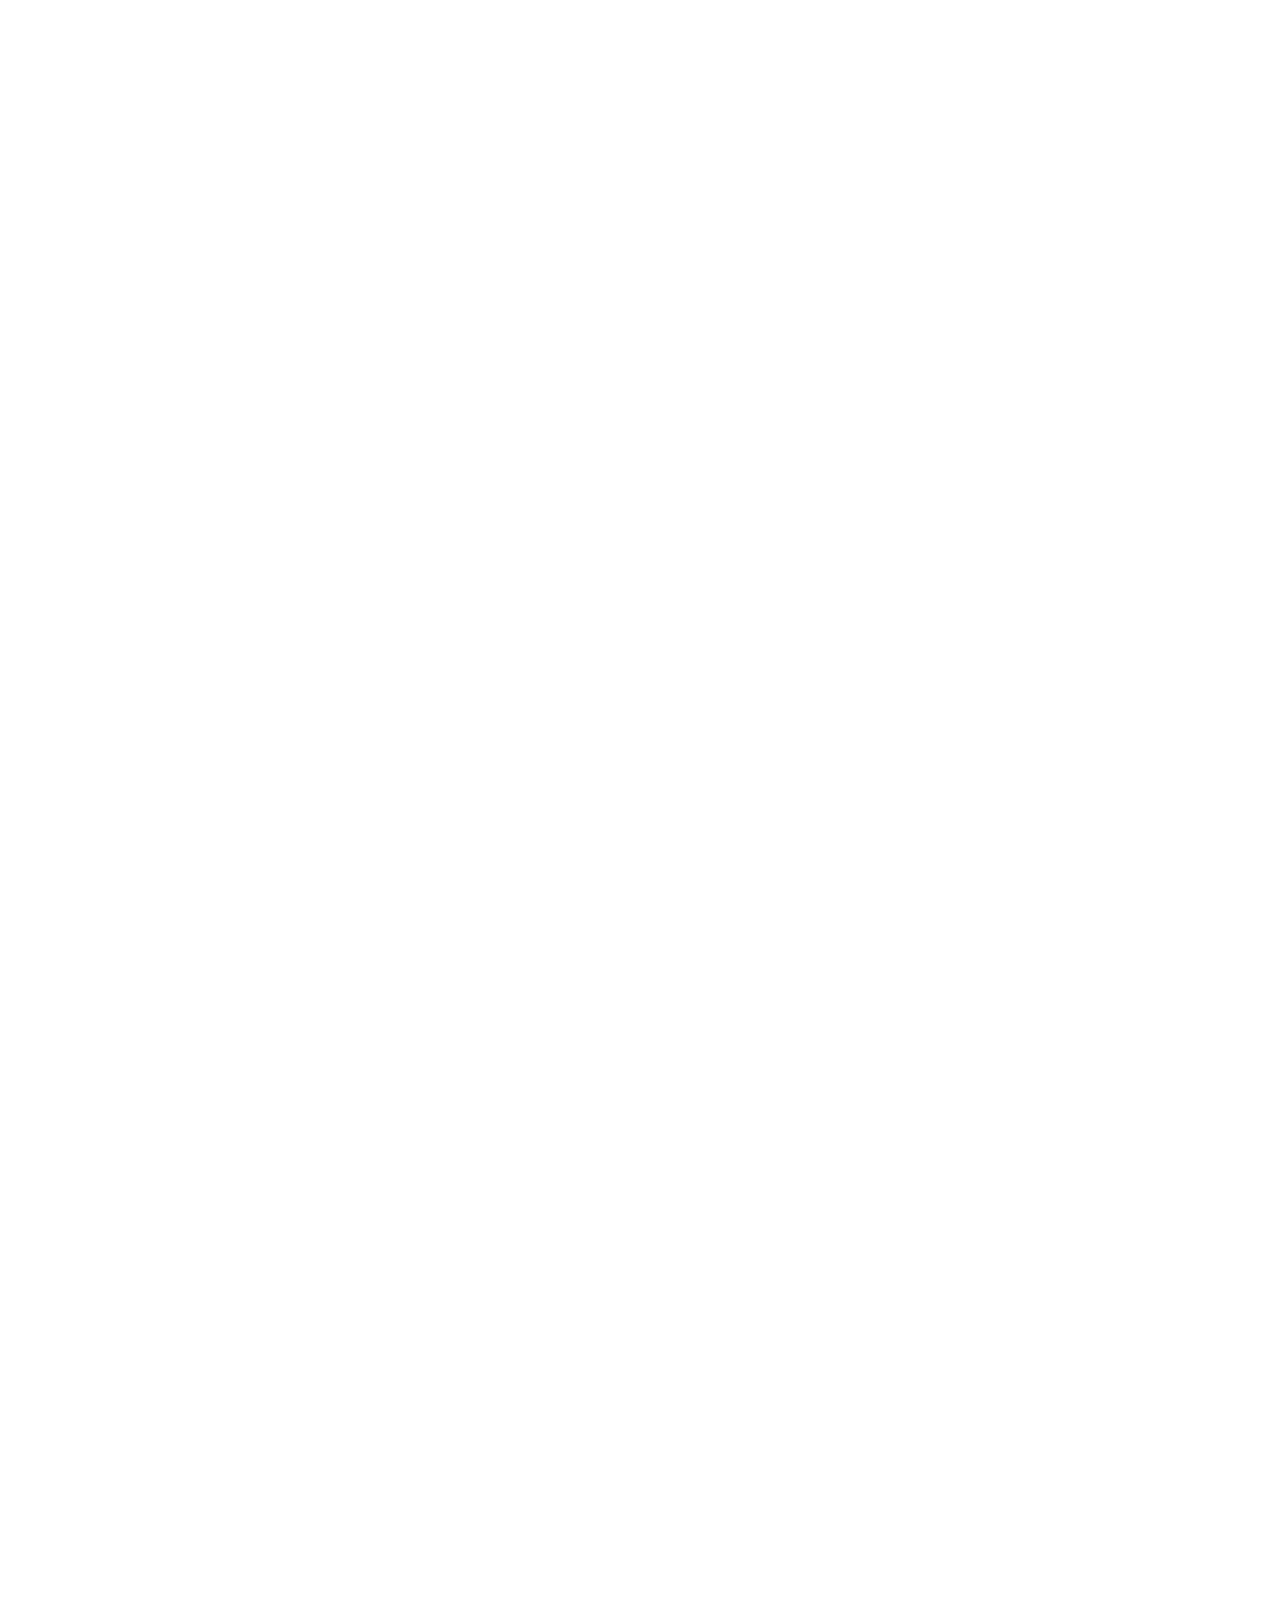
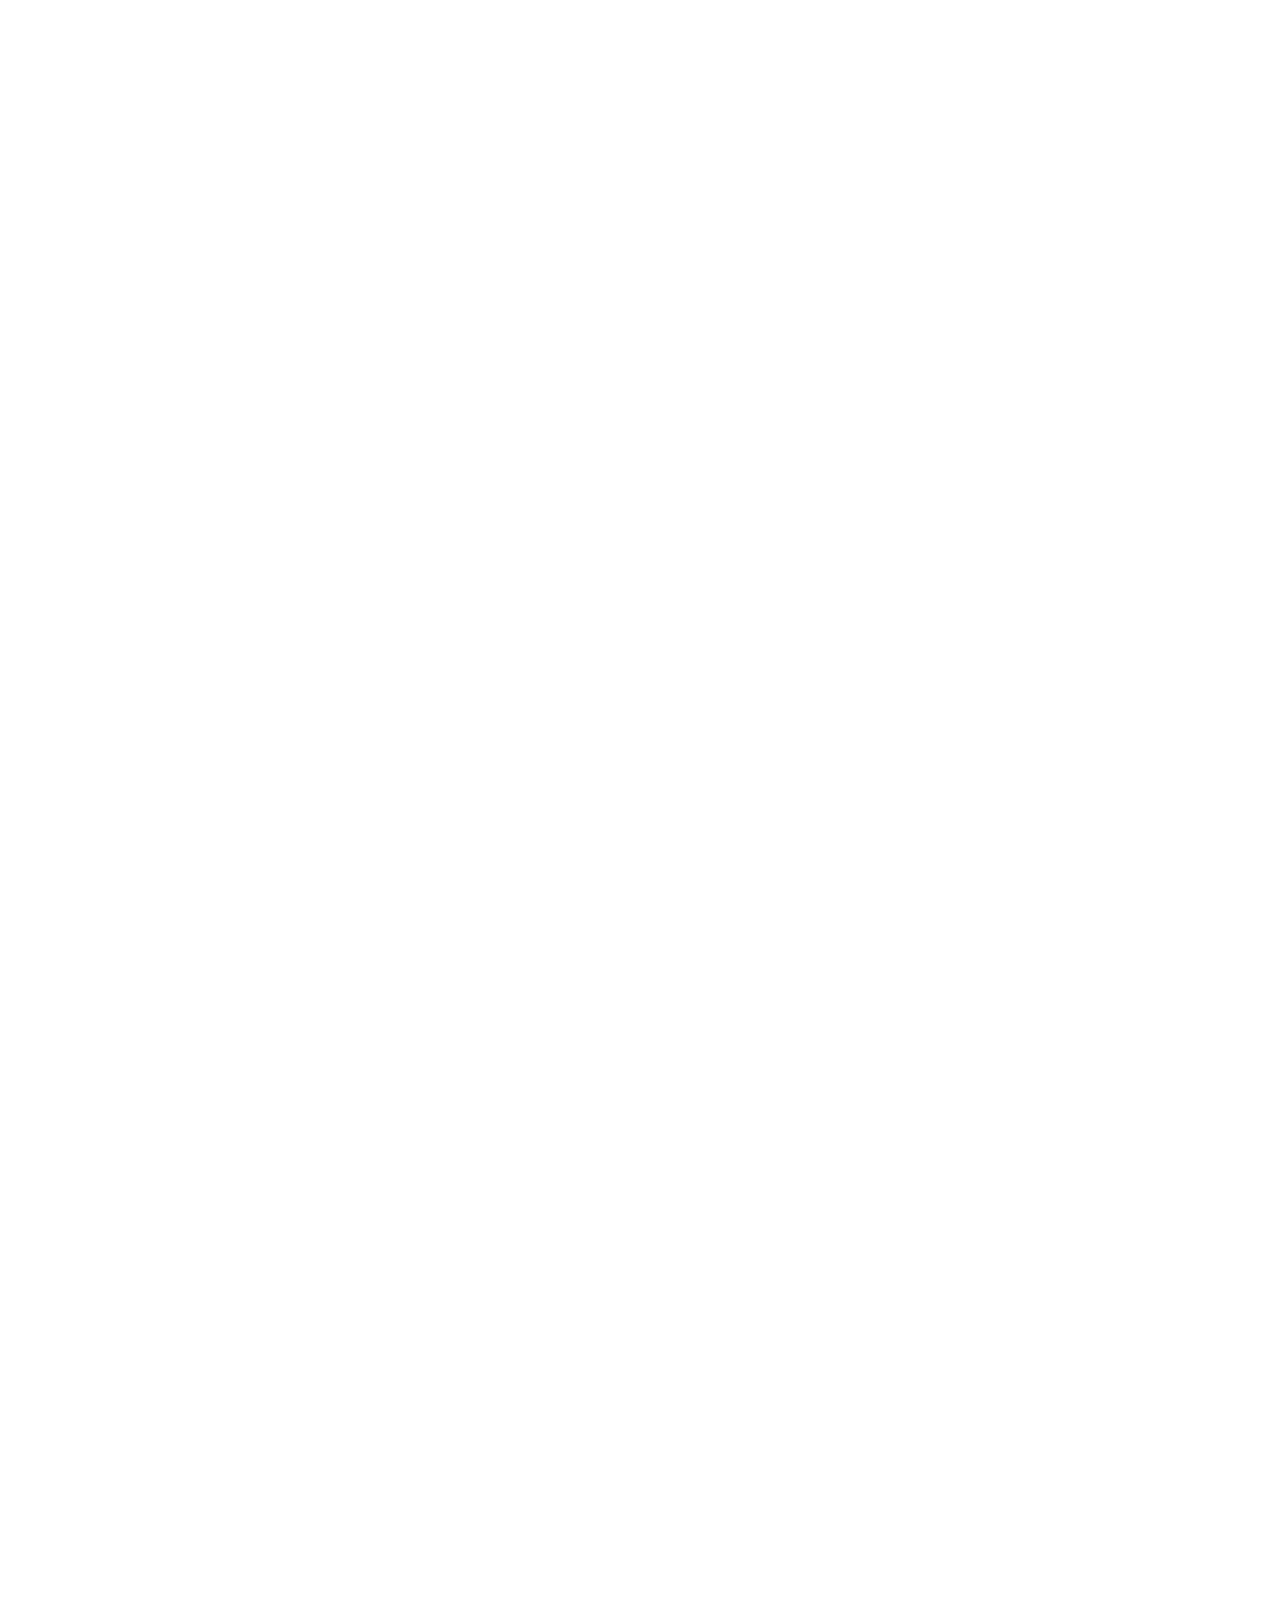
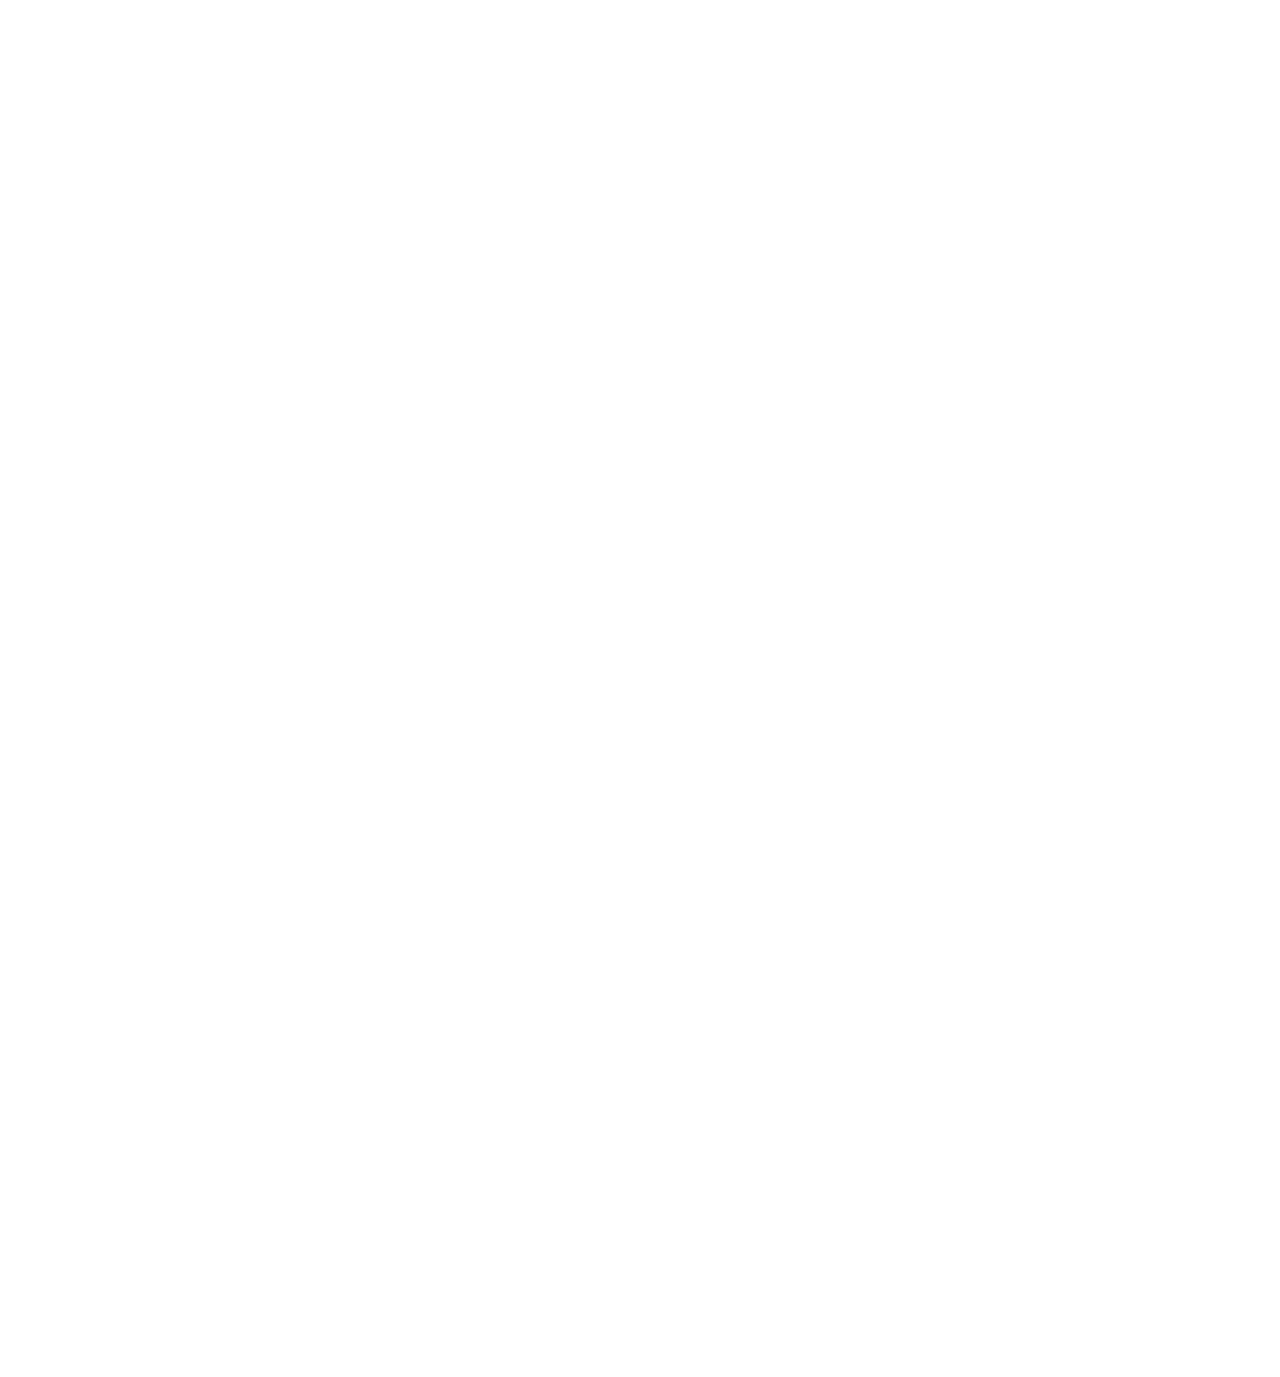
==== commit a3d36cfc: "add shop page" ====
--- a/index.html
+++ b/index.html
@@ -25,8 +25,8 @@
 				<div class="header__menu menu">
 					<nav class="menu__body">
 						<ul class="menu__list">
-							<li class="menu__item"><a href="" class="menu__link _active">home</a></li>
-							<li class="menu__item"><a href="" class="menu__link">Shop</a></li>
+							<li class="menu__item"><a href="./index.html" class="menu__link _active">home</a></li>
+							<li class="menu__item"><a href="./shop.html" class="menu__link">Shop</a></li>
 							<li class="menu__item"><a href="" class="menu__link">blog</a></li>
 							<li class="menu__item"><a href="" class="menu__link">Sale</a></li>
 							<li class="menu__item"><a href="" class="menu__link">contact us</a></li>
@@ -96,12 +96,12 @@
 						  <div class="swiper-slide ">
 							 <div class="swiper-slide__main">
 								<div class="swiper-slide__title">
-									<svg xmlns="http://www.w3.org/2000/svg" width="498" height="102" viewBox="0 0 498 102" fill="none">
+									<svg id="animate-svg" xmlns="http://www.w3.org/2000/svg" width="498" height="102" viewBox="0 0 498 102" fill="none">
 										<path d="M0.5 1L497 1V101.5" stroke="black" stroke-width="2"/>
 									</svg>
 									<svg width="498" height="264" viewBox="0 0 498 264" fill="none" xmlns="http://www.w3.org/2000/svg">
 										<mask id="path-1-inside-1_69_3424" fill="white">
-										<path d="M20.22 71.946C13.7987 71.946 8.98267 70.1973 5.772 66.7C2.56133 63.1453 0.812667 57.67 0.526 50.274L12.738 48.21C12.8527 52.6247 13.4547 55.8927 14.544 58.014C15.6907 60.078 17.382 61.11 19.618 61.11C21.2807 61.11 22.4847 60.594 23.23 59.562C23.9753 58.4727 24.348 57.0967 24.348 55.434C24.348 52.682 23.7173 50.36 22.456 48.468C21.252 46.5187 19.3313 44.3973 16.694 42.104L9.47 35.826C6.60333 33.418 4.396 30.838 2.848 28.086C1.35733 25.334 0.612 22.0373 0.612 18.196C0.612 12.52 2.27467 8.16266 5.6 5.124C8.98267 2.028 13.6267 0.479995 19.532 0.479995C25.8387 0.479995 30.2247 2.31466 32.69 5.984C35.1553 9.596 36.56 14.2113 36.904 19.83L24.606 21.636C24.4913 17.9667 24.0613 15.272 23.316 13.552C22.628 11.7747 21.2233 10.886 19.102 10.886C17.554 10.886 16.35 11.488 15.49 12.692C14.63 13.8387 14.2 15.2147 14.2 16.82C14.2 19.1133 14.6873 21.0627 15.662 22.668C16.694 24.216 18.2993 25.936 20.478 27.828L27.53 34.02C30.8553 36.944 33.464 40.04 35.356 43.308C37.248 46.5187 38.194 50.3027 38.194 54.66C38.194 57.9853 37.4487 60.9667 35.958 63.604C34.4673 66.184 32.346 68.2193 29.594 69.71C26.8993 71.2007 23.7747 71.946 20.22 71.946ZM65.2739 71.946C60.1139 71.946 56.0719 71.086 53.1479 69.366C50.2239 67.5887 48.1599 65.0373 46.9559 61.712C45.7519 58.3867 45.1499 54.144 45.1499 48.984V1.33999H59.0819V50.962C59.0819 54.2873 59.4833 56.896 60.2859 58.788C61.0886 60.68 62.7513 61.626 65.2739 61.626C67.7966 61.626 69.4593 60.68 70.2619 58.788C71.0646 56.896 71.4659 54.2873 71.4659 50.962V1.33999H85.4839V48.984C85.4839 54.144 84.8819 58.3867 83.6779 61.712C82.4739 65.0373 80.3813 67.5887 77.3999 69.366C74.4759 71.086 70.4339 71.946 65.2739 71.946ZM96.3307 1.33999H111.381L119.981 45.286L129.097 1.33999H143.631L144.921 71H134.601L133.483 23.7L124.539 71H115.767L106.565 23.442L105.533 71H95.1267L96.3307 1.33999ZM156.128 1.33999H171.178L179.778 45.286L188.894 1.33999H203.428L204.718 71H194.398L193.28 23.7L184.336 71H175.564L166.362 23.442L165.33 71H154.924L156.128 1.33999ZM214.978 1.33999H245.336V11.144H229.082V29.634H241.638V39.524H229.082V61.368H245.508V71H214.978V1.33999ZM252.771 1.33999H270.831C278.342 1.33999 283.989 2.716 287.773 5.468C291.557 8.22 293.449 12.9787 293.449 19.744C293.449 24.2733 292.819 27.9427 291.557 30.752C290.296 33.504 288.06 35.5967 284.849 37.03L294.481 71H279.947L272.035 39.438H266.875V71H252.771V1.33999ZM271.089 31.01C274.415 31.01 276.737 30.2073 278.055 28.602C279.431 26.9393 280.119 24.3593 280.119 20.862C280.119 17.422 279.517 14.8993 278.313 13.294C277.109 11.6887 274.931 10.886 271.777 10.886H266.875V31.01H271.089ZM342.384 71.946C335.963 71.946 331.147 70.1973 327.936 66.7C324.725 63.1453 322.977 57.67 322.69 50.274L334.902 48.21C335.017 52.6247 335.619 55.8927 336.708 58.014C337.855 60.078 339.546 61.11 341.782 61.11C343.445 61.11 344.649 60.594 345.394 59.562C346.139 58.4727 346.512 57.0967 346.512 55.434C346.512 52.682 345.881 50.36 344.62 48.468C343.416 46.5187 341.495 44.3973 338.858 42.104L331.634 35.826C328.767 33.418 326.56 30.838 325.012 28.086C323.521 25.334 322.776 22.0373 322.776 18.196C322.776 12.52 324.439 8.16266 327.764 5.124C331.147 2.028 335.791 0.479995 341.696 0.479995C348.003 0.479995 352.389 2.31466 354.854 5.984C357.319 9.596 358.724 14.2113 359.068 19.83L346.77 21.636C346.655 17.9667 346.225 15.272 345.48 13.552C344.792 11.7747 343.387 10.886 341.266 10.886C339.718 10.886 338.514 11.488 337.654 12.692C336.794 13.8387 336.364 15.2147 336.364 16.82C336.364 19.1133 336.851 21.0627 337.826 22.668C338.858 24.216 340.463 25.936 342.642 27.828L349.694 34.02C353.019 36.944 355.628 40.04 357.52 43.308C359.412 46.5187 360.358 50.3027 360.358 54.66C360.358 57.9853 359.613 60.9667 358.122 63.604C356.631 66.184 354.51 68.2193 351.758 69.71C349.063 71.2007 345.939 71.946 342.384 71.946ZM377.388 1.33999H393.126L406.542 71H393.47L390.89 55.692H379.882L377.216 71H363.886L377.388 1.33999ZM389.514 46.92L385.3 18.884L381.172 46.92H389.514ZM413.601 1.33999H427.705V61.368H444.131V71H413.601V1.33999ZM450.807 1.33999H481.165V11.144H464.911V29.634H477.467V39.524H464.911V61.368H481.337V71H450.807V1.33999ZM20.048 168.032C13.2827 168.032 8.438 165.968 5.514 161.84C2.64733 157.655 1.214 151.692 1.214 143.952V120.646C1.214 112.734 2.73333 106.743 5.772 102.672C8.868 98.544 14.1427 96.48 21.596 96.48C28.7627 96.48 33.8653 98.2287 36.904 101.726C39.9427 105.223 41.462 110.269 41.462 116.862V120.904H27.702V116.002C27.702 112.791 27.3293 110.441 26.584 108.95C25.896 107.402 24.2907 106.628 21.768 106.628C19.188 106.628 17.5253 107.488 16.78 109.208C16.0347 110.928 15.662 113.422 15.662 116.69V147.65C15.662 150.918 16.1207 153.441 17.038 155.218C17.9553 156.938 19.6753 157.798 22.198 157.798C24.6633 157.798 26.3833 156.881 27.358 155.046C28.39 153.154 28.906 150.545 28.906 147.22V139.824H22.112V131.224H41.72V167H32.432L31.486 160.808C29.3647 165.624 25.552 168.032 20.048 168.032ZM51.4608 97.34H81.8188V107.144H65.5648V125.634H78.1208V135.524H65.5648V157.368H81.9908V167H51.4608V97.34ZM95.7898 107.832H85.0398V97.34H120.644V107.832H110.066V167H95.7898V107.832ZM21.768 263.946C14.372 263.946 9.09733 262.025 5.944 258.184C2.79067 254.285 1.214 248.581 1.214 241.07V215.098C1.214 207.587 2.79067 201.94 5.944 198.156C9.09733 194.372 14.372 192.48 21.768 192.48C29.1067 192.48 34.3527 194.401 37.506 198.242C40.7167 202.026 42.322 207.645 42.322 215.098V241.156C42.322 248.609 40.7167 254.285 37.506 258.184C34.3527 262.025 29.1067 263.946 21.768 263.946ZM21.768 253.798C24.176 253.798 25.7813 252.995 26.584 251.39C27.444 249.727 27.874 247.463 27.874 244.596V211.658C27.874 208.791 27.444 206.584 26.584 205.036C25.7813 203.431 24.176 202.628 21.768 202.628C19.36 202.628 17.726 203.431 16.866 205.036C16.0633 206.584 15.662 208.791 15.662 211.658V244.596C15.662 247.52 16.0633 249.785 16.866 251.39C17.6687 252.995 19.3027 253.798 21.768 253.798ZM51.7968 193.34H61.6868L77.1668 229.546V193.34H88.9488V263H79.4028L63.9228 224.472V263H51.7968V193.34ZM130.978 193.34H146.716L160.132 263H147.06L144.48 247.692H133.472L130.806 263H117.476L130.978 193.34ZM143.104 238.92L138.89 210.884L134.762 238.92H143.104ZM167.191 193.34H181.295V253.368H197.721V263H167.191V193.34ZM204.396 193.34H218.5V253.368H234.926V263H204.396V193.34ZM263.101 193.34H280.129C285.977 193.34 290.535 194.114 293.803 195.662C297.129 197.153 299.479 199.475 300.855 202.628C302.289 205.781 303.005 209.967 303.005 215.184V240.554C303.005 245.886 302.317 250.186 300.941 253.454C299.565 256.665 297.243 259.073 293.975 260.678C290.707 262.226 286.207 263 280.473 263H263.101V193.34ZM280.301 253.11C282.767 253.11 284.573 252.737 285.719 251.992C286.923 251.189 287.669 250.043 287.955 248.552C288.299 247.061 288.471 244.911 288.471 242.102V213.292C288.471 210.655 288.271 208.677 287.869 207.358C287.525 205.982 286.78 204.979 285.633 204.348C284.487 203.66 282.681 203.316 280.215 203.316H277.205V253.11H280.301ZM312.4 193.34H330.46C337.971 193.34 343.618 194.716 347.402 197.468C351.186 200.22 353.078 204.979 353.078 211.744C353.078 216.273 352.448 219.943 351.186 222.752C349.925 225.504 347.689 227.597 344.478 229.03L354.11 263H339.576L331.664 231.438H326.504V263H312.4V193.34ZM330.718 223.01C334.044 223.01 336.366 222.207 337.684 220.602C339.06 218.939 339.748 216.359 339.748 212.862C339.748 209.422 339.146 206.899 337.942 205.294C336.738 203.689 334.56 202.886 331.406 202.886H326.504V223.01H330.718ZM362.539 193.34H392.897V203.144H376.643V221.634H389.199V231.524H376.643V253.368H393.069V263H362.539V193.34ZM418.306 263.946C411.885 263.946 407.069 262.197 403.858 258.7C400.647 255.145 398.899 249.67 398.612 242.274L410.824 240.21C410.939 244.625 411.541 247.893 412.63 250.014C413.777 252.078 415.468 253.11 417.704 253.11C419.367 253.11 420.571 252.594 421.316 251.562C422.061 250.473 422.434 249.097 422.434 247.434C422.434 244.682 421.803 242.36 420.542 240.468C419.338 238.519 417.417 236.397 414.78 234.104L407.556 227.826C404.689 225.418 402.482 222.838 400.934 220.086C399.443 217.334 398.698 214.037 398.698 210.196C398.698 204.52 400.361 200.163 403.686 197.124C407.069 194.028 411.713 192.48 417.618 192.48C423.925 192.48 428.311 194.315 430.776 197.984C433.241 201.596 434.646 206.211 434.99 211.83L422.692 213.636C422.577 209.967 422.147 207.272 421.402 205.552C420.714 203.775 419.309 202.886 417.188 202.886C415.64 202.886 414.436 203.488 413.576 204.692C412.716 205.839 412.286 207.215 412.286 208.82C412.286 211.113 412.773 213.063 413.748 214.668C414.78 216.216 416.385 217.936 418.564 219.828L425.616 226.02C428.941 228.944 431.55 232.04 433.442 235.308C435.334 238.519 436.28 242.303 436.28 246.66C436.28 249.985 435.535 252.967 434.044 255.604C432.553 258.184 430.432 260.219 427.68 261.71C424.985 263.201 421.861 263.946 418.306 263.946ZM460.718 263.946C454.297 263.946 449.481 262.197 446.27 258.7C443.059 255.145 441.311 249.67 441.024 242.274L453.236 240.21C453.351 244.625 453.953 247.893 455.042 250.014C456.189 252.078 457.88 253.11 460.116 253.11C461.779 253.11 462.983 252.594 463.728 251.562C464.473 250.473 464.846 249.097 464.846 247.434C464.846 244.682 464.215 242.36 462.954 240.468C461.75 238.519 459.829 236.397 457.192 234.104L449.968 227.826C447.101 225.418 444.894 222.838 443.346 220.086C441.855 217.334 441.11 214.037 441.11 210.196C441.11 204.52 442.773 200.163 446.098 197.124C449.481 194.028 454.125 192.48 460.03 192.48C466.337 192.48 470.723 194.315 473.188 197.984C475.653 201.596 477.058 206.211 477.402 211.83L465.104 213.636C464.989 209.967 464.559 207.272 463.814 205.552C463.126 203.775 461.721 202.886 459.6 202.886C458.052 202.886 456.848 203.488 455.988 204.692C455.128 205.839 454.698 207.215 454.698 208.82C454.698 211.113 455.185 213.063 456.16 214.668C457.192 216.216 458.797 217.936 460.976 219.828L468.028 226.02C471.353 228.944 473.962 232.04 475.854 235.308C477.746 238.519 478.692 242.303 478.692 246.66C478.692 249.985 477.947 252.967 476.456 255.604C474.965 258.184 472.844 260.219 470.092 261.71C467.397 263.201 464.273 263.946 460.718 263.946ZM484.96 250.444H497.344V263H484.96V250.444Z"/>
+										<path stroke="black" stroke-width="3" stroke-miterlimit="1"  d="M20.22 71.946C13.7987 71.946 8.98267 70.1973 5.772 66.7C2.56133 63.1453 0.812667 57.67 0.526 50.274L12.738 48.21C12.8527 52.6247 13.4547 55.8927 14.544 58.014C15.6907 60.078 17.382 61.11 19.618 61.11C21.2807 61.11 22.4847 60.594 23.23 59.562C23.9753 58.4727 24.348 57.0967 24.348 55.434C24.348 52.682 23.7173 50.36 22.456 48.468C21.252 46.5187 19.3313 44.3973 16.694 42.104L9.47 35.826C6.60333 33.418 4.396 30.838 2.848 28.086C1.35733 25.334 0.612 22.0373 0.612 18.196C0.612 12.52 2.27467 8.16266 5.6 5.124C8.98267 2.028 13.6267 0.479995 19.532 0.479995C25.8387 0.479995 30.2247 2.31466 32.69 5.984C35.1553 9.596 36.56 14.2113 36.904 19.83L24.606 21.636C24.4913 17.9667 24.0613 15.272 23.316 13.552C22.628 11.7747 21.2233 10.886 19.102 10.886C17.554 10.886 16.35 11.488 15.49 12.692C14.63 13.8387 14.2 15.2147 14.2 16.82C14.2 19.1133 14.6873 21.0627 15.662 22.668C16.694 24.216 18.2993 25.936 20.478 27.828L27.53 34.02C30.8553 36.944 33.464 40.04 35.356 43.308C37.248 46.5187 38.194 50.3027 38.194 54.66C38.194 57.9853 37.4487 60.9667 35.958 63.604C34.4673 66.184 32.346 68.2193 29.594 69.71C26.8993 71.2007 23.7747 71.946 20.22 71.946ZM65.2739 71.946C60.1139 71.946 56.0719 71.086 53.1479 69.366C50.2239 67.5887 48.1599 65.0373 46.9559 61.712C45.7519 58.3867 45.1499 54.144 45.1499 48.984V1.33999H59.0819V50.962C59.0819 54.2873 59.4833 56.896 60.2859 58.788C61.0886 60.68 62.7513 61.626 65.2739 61.626C67.7966 61.626 69.4593 60.68 70.2619 58.788C71.0646 56.896 71.4659 54.2873 71.4659 50.962V1.33999H85.4839V48.984C85.4839 54.144 84.8819 58.3867 83.6779 61.712C82.4739 65.0373 80.3813 67.5887 77.3999 69.366C74.4759 71.086 70.4339 71.946 65.2739 71.946ZM96.3307 1.33999H111.381L119.981 45.286L129.097 1.33999H143.631L144.921 71H134.601L133.483 23.7L124.539 71H115.767L106.565 23.442L105.533 71H95.1267L96.3307 1.33999ZM156.128 1.33999H171.178L179.778 45.286L188.894 1.33999H203.428L204.718 71H194.398L193.28 23.7L184.336 71H175.564L166.362 23.442L165.33 71H154.924L156.128 1.33999ZM214.978 1.33999H245.336V11.144H229.082V29.634H241.638V39.524H229.082V61.368H245.508V71H214.978V1.33999ZM252.771 1.33999H270.831C278.342 1.33999 283.989 2.716 287.773 5.468C291.557 8.22 293.449 12.9787 293.449 19.744C293.449 24.2733 292.819 27.9427 291.557 30.752C290.296 33.504 288.06 35.5967 284.849 37.03L294.481 71H279.947L272.035 39.438H266.875V71H252.771V1.33999ZM271.089 31.01C274.415 31.01 276.737 30.2073 278.055 28.602C279.431 26.9393 280.119 24.3593 280.119 20.862C280.119 17.422 279.517 14.8993 278.313 13.294C277.109 11.6887 274.931 10.886 271.777 10.886H266.875V31.01H271.089ZM342.384 71.946C335.963 71.946 331.147 70.1973 327.936 66.7C324.725 63.1453 322.977 57.67 322.69 50.274L334.902 48.21C335.017 52.6247 335.619 55.8927 336.708 58.014C337.855 60.078 339.546 61.11 341.782 61.11C343.445 61.11 344.649 60.594 345.394 59.562C346.139 58.4727 346.512 57.0967 346.512 55.434C346.512 52.682 345.881 50.36 344.62 48.468C343.416 46.5187 341.495 44.3973 338.858 42.104L331.634 35.826C328.767 33.418 326.56 30.838 325.012 28.086C323.521 25.334 322.776 22.0373 322.776 18.196C322.776 12.52 324.439 8.16266 327.764 5.124C331.147 2.028 335.791 0.479995 341.696 0.479995C348.003 0.479995 352.389 2.31466 354.854 5.984C357.319 9.596 358.724 14.2113 359.068 19.83L346.77 21.636C346.655 17.9667 346.225 15.272 345.48 13.552C344.792 11.7747 343.387 10.886 341.266 10.886C339.718 10.886 338.514 11.488 337.654 12.692C336.794 13.8387 336.364 15.2147 336.364 16.82C336.364 19.1133 336.851 21.0627 337.826 22.668C338.858 24.216 340.463 25.936 342.642 27.828L349.694 34.02C353.019 36.944 355.628 40.04 357.52 43.308C359.412 46.5187 360.358 50.3027 360.358 54.66C360.358 57.9853 359.613 60.9667 358.122 63.604C356.631 66.184 354.51 68.2193 351.758 69.71C349.063 71.2007 345.939 71.946 342.384 71.946ZM377.388 1.33999H393.126L406.542 71H393.47L390.89 55.692H379.882L377.216 71H363.886L377.388 1.33999ZM389.514 46.92L385.3 18.884L381.172 46.92H389.514ZM413.601 1.33999H427.705V61.368H444.131V71H413.601V1.33999ZM450.807 1.33999H481.165V11.144H464.911V29.634H477.467V39.524H464.911V61.368H481.337V71H450.807V1.33999ZM20.048 168.032C13.2827 168.032 8.438 165.968 5.514 161.84C2.64733 157.655 1.214 151.692 1.214 143.952V120.646C1.214 112.734 2.73333 106.743 5.772 102.672C8.868 98.544 14.1427 96.48 21.596 96.48C28.7627 96.48 33.8653 98.2287 36.904 101.726C39.9427 105.223 41.462 110.269 41.462 116.862V120.904H27.702V116.002C27.702 112.791 27.3293 110.441 26.584 108.95C25.896 107.402 24.2907 106.628 21.768 106.628C19.188 106.628 17.5253 107.488 16.78 109.208C16.0347 110.928 15.662 113.422 15.662 116.69V147.65C15.662 150.918 16.1207 153.441 17.038 155.218C17.9553 156.938 19.6753 157.798 22.198 157.798C24.6633 157.798 26.3833 156.881 27.358 155.046C28.39 153.154 28.906 150.545 28.906 147.22V139.824H22.112V131.224H41.72V167H32.432L31.486 160.808C29.3647 165.624 25.552 168.032 20.048 168.032ZM51.4608 97.34H81.8188V107.144H65.5648V125.634H78.1208V135.524H65.5648V157.368H81.9908V167H51.4608V97.34ZM95.7898 107.832H85.0398V97.34H120.644V107.832H110.066V167H95.7898V107.832ZM21.768 263.946C14.372 263.946 9.09733 262.025 5.944 258.184C2.79067 254.285 1.214 248.581 1.214 241.07V215.098C1.214 207.587 2.79067 201.94 5.944 198.156C9.09733 194.372 14.372 192.48 21.768 192.48C29.1067 192.48 34.3527 194.401 37.506 198.242C40.7167 202.026 42.322 207.645 42.322 215.098V241.156C42.322 248.609 40.7167 254.285 37.506 258.184C34.3527 262.025 29.1067 263.946 21.768 263.946ZM21.768 253.798C24.176 253.798 25.7813 252.995 26.584 251.39C27.444 249.727 27.874 247.463 27.874 244.596V211.658C27.874 208.791 27.444 206.584 26.584 205.036C25.7813 203.431 24.176 202.628 21.768 202.628C19.36 202.628 17.726 203.431 16.866 205.036C16.0633 206.584 15.662 208.791 15.662 211.658V244.596C15.662 247.52 16.0633 249.785 16.866 251.39C17.6687 252.995 19.3027 253.798 21.768 253.798ZM51.7968 193.34H61.6868L77.1668 229.546V193.34H88.9488V263H79.4028L63.9228 224.472V263H51.7968V193.34ZM130.978 193.34H146.716L160.132 263H147.06L144.48 247.692H133.472L130.806 263H117.476L130.978 193.34ZM143.104 238.92L138.89 210.884L134.762 238.92H143.104ZM167.191 193.34H181.295V253.368H197.721V263H167.191V193.34ZM204.396 193.34H218.5V253.368H234.926V263H204.396V193.34ZM263.101 193.34H280.129C285.977 193.34 290.535 194.114 293.803 195.662C297.129 197.153 299.479 199.475 300.855 202.628C302.289 205.781 303.005 209.967 303.005 215.184V240.554C303.005 245.886 302.317 250.186 300.941 253.454C299.565 256.665 297.243 259.073 293.975 260.678C290.707 262.226 286.207 263 280.473 263H263.101V193.34ZM280.301 253.11C282.767 253.11 284.573 252.737 285.719 251.992C286.923 251.189 287.669 250.043 287.955 248.552C288.299 247.061 288.471 244.911 288.471 242.102V213.292C288.471 210.655 288.271 208.677 287.869 207.358C287.525 205.982 286.78 204.979 285.633 204.348C284.487 203.66 282.681 203.316 280.215 203.316H277.205V253.11H280.301ZM312.4 193.34H330.46C337.971 193.34 343.618 194.716 347.402 197.468C351.186 200.22 353.078 204.979 353.078 211.744C353.078 216.273 352.448 219.943 351.186 222.752C349.925 225.504 347.689 227.597 344.478 229.03L354.11 263H339.576L331.664 231.438H326.504V263H312.4V193.34ZM330.718 223.01C334.044 223.01 336.366 222.207 337.684 220.602C339.06 218.939 339.748 216.359 339.748 212.862C339.748 209.422 339.146 206.899 337.942 205.294C336.738 203.689 334.56 202.886 331.406 202.886H326.504V223.01H330.718ZM362.539 193.34H392.897V203.144H376.643V221.634H389.199V231.524H376.643V253.368H393.069V263H362.539V193.34ZM418.306 263.946C411.885 263.946 407.069 262.197 403.858 258.7C400.647 255.145 398.899 249.67 398.612 242.274L410.824 240.21C410.939 244.625 411.541 247.893 412.63 250.014C413.777 252.078 415.468 253.11 417.704 253.11C419.367 253.11 420.571 252.594 421.316 251.562C422.061 250.473 422.434 249.097 422.434 247.434C422.434 244.682 421.803 242.36 420.542 240.468C419.338 238.519 417.417 236.397 414.78 234.104L407.556 227.826C404.689 225.418 402.482 222.838 400.934 220.086C399.443 217.334 398.698 214.037 398.698 210.196C398.698 204.52 400.361 200.163 403.686 197.124C407.069 194.028 411.713 192.48 417.618 192.48C423.925 192.48 428.311 194.315 430.776 197.984C433.241 201.596 434.646 206.211 434.99 211.83L422.692 213.636C422.577 209.967 422.147 207.272 421.402 205.552C420.714 203.775 419.309 202.886 417.188 202.886C415.64 202.886 414.436 203.488 413.576 204.692C412.716 205.839 412.286 207.215 412.286 208.82C412.286 211.113 412.773 213.063 413.748 214.668C414.78 216.216 416.385 217.936 418.564 219.828L425.616 226.02C428.941 228.944 431.55 232.04 433.442 235.308C435.334 238.519 436.28 242.303 436.28 246.66C436.28 249.985 435.535 252.967 434.044 255.604C432.553 258.184 430.432 260.219 427.68 261.71C424.985 263.201 421.861 263.946 418.306 263.946ZM460.718 263.946C454.297 263.946 449.481 262.197 446.27 258.7C443.059 255.145 441.311 249.67 441.024 242.274L453.236 240.21C453.351 244.625 453.953 247.893 455.042 250.014C456.189 252.078 457.88 253.11 460.116 253.11C461.779 253.11 462.983 252.594 463.728 251.562C464.473 250.473 464.846 249.097 464.846 247.434C464.846 244.682 464.215 242.36 462.954 240.468C461.75 238.519 459.829 236.397 457.192 234.104L449.968 227.826C447.101 225.418 444.894 222.838 443.346 220.086C441.855 217.334 441.11 214.037 441.11 210.196C441.11 204.52 442.773 200.163 446.098 197.124C449.481 194.028 454.125 192.48 460.03 192.48C466.337 192.48 470.723 194.315 473.188 197.984C475.653 201.596 477.058 206.211 477.402 211.83L465.104 213.636C464.989 209.967 464.559 207.272 463.814 205.552C463.126 203.775 461.721 202.886 459.6 202.886C458.052 202.886 456.848 203.488 455.988 204.692C455.128 205.839 454.698 207.215 454.698 208.82C454.698 211.113 455.185 213.063 456.16 214.668C457.192 216.216 458.797 217.936 460.976 219.828L468.028 226.02C471.353 228.944 473.962 232.04 475.854 235.308C477.746 238.519 478.692 242.303 478.692 246.66C478.692 249.985 477.947 252.967 476.456 255.604C474.965 258.184 472.844 260.219 470.092 261.71C467.397 263.201 464.273 263.946 460.718 263.946ZM484.96 250.444H497.344V263H484.96V250.444Z"/>
 										<path d="M165.233 168.204C158.582 168.204 153.795 166.369 150.871 162.7C147.947 159.031 146.485 153.842 146.485 147.134V144.726H159.729V147.048C159.786 150.603 160.216 153.154 161.019 154.702C161.821 156.25 163.283 157.024 165.405 157.024C167.526 157.024 168.959 156.25 169.705 154.702C170.45 153.097 170.823 150.517 170.823 146.962C170.823 143.235 170.249 140.483 169.103 138.706C168.013 136.871 166.007 135.925 163.083 135.868C162.968 135.811 162.194 135.782 160.761 135.782V126.064H162.825C165.863 126.064 167.956 125.261 169.103 123.656C170.249 122.051 170.823 119.413 170.823 115.744C170.823 112.763 170.393 110.555 169.533 109.122C168.73 107.689 167.268 106.972 165.147 106.972C163.083 106.972 161.678 107.746 160.933 109.294C160.187 110.842 159.786 113.135 159.729 116.174V119.27H146.485V115.486C146.485 109.409 148.119 104.707 151.387 101.382C154.655 98.0567 159.241 96.394 165.147 96.394C171.109 96.394 175.725 97.9993 178.993 101.21C182.261 104.421 183.895 109.036 183.895 115.056C183.895 119.012 183.063 122.366 181.401 125.118C179.795 127.87 177.703 129.59 175.123 130.278C180.971 132.457 183.895 137.932 183.895 146.704C183.895 153.412 182.404 158.687 179.423 162.528C176.441 166.312 171.711 168.204 165.233 168.204ZM210.113 168.204C204.035 168.204 199.391 166.398 196.181 162.786C193.027 159.117 191.451 154.215 191.451 148.08V116.862C191.451 110.498 192.999 105.51 196.095 101.898C199.191 98.2287 203.863 96.394 210.113 96.394C216.305 96.394 220.949 98.2287 224.045 101.898C227.141 105.51 228.689 110.498 228.689 116.862V148.08C228.689 154.157 227.083 159.031 223.873 162.7C220.662 166.369 216.075 168.204 210.113 168.204ZM210.113 156.508C213.495 156.508 215.187 153.613 215.187 147.822V117.12C215.187 114.54 214.843 112.39 214.155 110.67C213.524 108.95 212.177 108.09 210.113 108.09C207.934 108.09 206.529 108.95 205.899 110.67C205.268 112.333 204.953 114.483 204.953 117.12V147.822C204.953 153.613 206.673 156.508 210.113 156.508ZM252.766 136.384C247.205 136.384 243.191 134.893 240.726 131.912C238.318 128.931 237.114 124.401 237.114 118.324V114.798C237.114 108.606 238.289 104.134 240.64 101.382C243.048 98.5727 247.09 97.168 252.766 97.168C258.499 97.168 262.57 98.544 264.978 101.296C267.386 103.991 268.59 108.405 268.59 114.54V118.496C268.59 124.573 267.357 129.074 264.892 131.998C262.427 134.922 258.385 136.384 252.766 136.384ZM282.092 97.34H289.918L269.02 167H261.194L282.092 97.34ZM252.766 127.784C254.83 127.784 256.149 127.039 256.722 125.548C257.353 124 257.668 121.477 257.668 117.98V114.97C257.668 112.619 257.553 110.842 257.324 109.638C257.152 108.377 256.722 107.431 256.034 106.8C255.346 106.112 254.257 105.768 252.766 105.768C251.333 105.768 250.272 106.112 249.584 106.8C248.896 107.431 248.437 108.377 248.208 109.638C248.036 110.842 247.95 112.619 247.95 114.97V118.066C247.95 121.563 248.237 124.057 248.81 125.548C249.441 127.039 250.759 127.784 252.766 127.784ZM298.346 167.172C292.785 167.172 288.771 165.71 286.306 162.786C283.898 159.805 282.694 155.275 282.694 149.198V145.586C282.694 139.451 283.869 134.979 286.22 132.17C288.628 129.361 292.67 127.956 298.346 127.956C304.022 127.956 308.064 129.332 310.472 132.084C312.88 134.836 314.084 139.279 314.084 145.414V149.284C314.084 155.361 312.851 159.862 310.386 162.786C307.921 165.71 303.907 167.172 298.346 167.172ZM298.346 158.658C300.41 158.658 301.729 157.913 302.302 156.422C302.875 154.874 303.162 152.351 303.162 148.854V145.758C303.162 143.35 303.076 141.544 302.904 140.34C302.732 139.136 302.302 138.219 301.614 137.588C300.926 136.9 299.837 136.556 298.346 136.556C296.855 136.556 295.766 136.9 295.078 137.588C294.447 138.219 294.017 139.165 293.788 140.426C293.616 141.63 293.53 143.407 293.53 145.758V148.854C293.53 152.351 293.817 154.874 294.39 156.422C295.021 157.913 296.339 158.658 298.346 158.658ZM364.088 167.946C356.692 167.946 351.418 166.025 348.264 162.184C345.111 158.285 343.534 152.581 343.534 145.07V119.098C343.534 111.587 345.111 105.94 348.264 102.156C351.418 98.372 356.692 96.48 364.088 96.48C371.427 96.48 376.673 98.4007 379.826 102.242C383.037 106.026 384.642 111.645 384.642 119.098V145.156C384.642 152.609 383.037 158.285 379.826 162.184C376.673 166.025 371.427 167.946 364.088 167.946ZM364.088 157.798C366.496 157.798 368.102 156.995 368.904 155.39C369.764 153.727 370.194 151.463 370.194 148.596V115.658C370.194 112.791 369.764 110.584 368.904 109.036C368.102 107.431 366.496 106.628 364.088 106.628C361.68 106.628 360.046 107.431 359.186 109.036C358.384 110.584 357.982 112.791 357.982 115.658V148.596C357.982 151.52 358.384 153.785 359.186 155.39C359.989 156.995 361.623 157.798 364.088 157.798ZM394.117 97.34H423.529V107.058H408.221V125.806H421.207V135.696H408.221V167H394.117V97.34ZM430.65 97.34H460.062V107.058H444.754V125.806H457.74V135.696H444.754V167H430.65V97.34Z"/>
 										</mask>
 										<path d="M20.22 71.946C13.7987 71.946 8.98267 70.1973 5.772 66.7C2.56133 63.1453 0.812667 57.67 0.526 50.274L12.738 48.21C12.8527 52.6247 13.4547 55.8927 14.544 58.014C15.6907 60.078 17.382 61.11 19.618 61.11C21.2807 61.11 22.4847 60.594 23.23 59.562C23.9753 58.4727 24.348 57.0967 24.348 55.434C24.348 52.682 23.7173 50.36 22.456 48.468C21.252 46.5187 19.3313 44.3973 16.694 42.104L9.47 35.826C6.60333 33.418 4.396 30.838 2.848 28.086C1.35733 25.334 0.612 22.0373 0.612 18.196C0.612 12.52 2.27467 8.16266 5.6 5.124C8.98267 2.028 13.6267 0.479995 19.532 0.479995C25.8387 0.479995 30.2247 2.31466 32.69 5.984C35.1553 9.596 36.56 14.2113 36.904 19.83L24.606 21.636C24.4913 17.9667 24.0613 15.272 23.316 13.552C22.628 11.7747 21.2233 10.886 19.102 10.886C17.554 10.886 16.35 11.488 15.49 12.692C14.63 13.8387 14.2 15.2147 14.2 16.82C14.2 19.1133 14.6873 21.0627 15.662 22.668C16.694 24.216 18.2993 25.936 20.478 27.828L27.53 34.02C30.8553 36.944 33.464 40.04 35.356 43.308C37.248 46.5187 38.194 50.3027 38.194 54.66C38.194 57.9853 37.4487 60.9667 35.958 63.604C34.4673 66.184 32.346 68.2193 29.594 69.71C26.8993 71.2007 23.7747 71.946 20.22 71.946ZM65.2739 71.946C60.1139 71.946 56.0719 71.086 53.1479 69.366C50.2239 67.5887 48.1599 65.0373 46.9559 61.712C45.7519 58.3867 45.1499 54.144 45.1499 48.984V1.33999H59.0819V50.962C59.0819 54.2873 59.4833 56.896 60.2859 58.788C61.0886 60.68 62.7513 61.626 65.2739 61.626C67.7966 61.626 69.4593 60.68 70.2619 58.788C71.0646 56.896 71.4659 54.2873 71.4659 50.962V1.33999H85.4839V48.984C85.4839 54.144 84.8819 58.3867 83.6779 61.712C82.4739 65.0373 80.3813 67.5887 77.3999 69.366C74.4759 71.086 70.4339 71.946 65.2739 71.946ZM96.3307 1.33999H111.381L119.981 45.286L129.097 1.33999H143.631L144.921 71H134.601L133.483 23.7L124.539 71H115.767L106.565 23.442L105.533 71H95.1267L96.3307 1.33999ZM156.128 1.33999H171.178L179.778 45.286L188.894 1.33999H203.428L204.718 71H194.398L193.28 23.7L184.336 71H175.564L166.362 23.442L165.33 71H154.924L156.128 1.33999ZM214.978 1.33999H245.336V11.144H229.082V29.634H241.638V39.524H229.082V61.368H245.508V71H214.978V1.33999ZM252.771 1.33999H270.831C278.342 1.33999 283.989 2.716 287.773 5.468C291.557 8.22 293.449 12.9787 293.449 19.744C293.449 24.2733 292.819 27.9427 291.557 30.752C290.296 33.504 288.06 35.5967 284.849 37.03L294.481 71H279.947L272.035 39.438H266.875V71H252.771V1.33999ZM271.089 31.01C274.415 31.01 276.737 30.2073 278.055 28.602C279.431 26.9393 280.119 24.3593 280.119 20.862C280.119 17.422 279.517 14.8993 278.313 13.294C277.109 11.6887 274.931 10.886 271.777 10.886H266.875V31.01H271.089ZM342.384 71.946C335.963 71.946 331.147 70.1973 327.936 66.7C324.725 63.1453 322.977 57.67 322.69 50.274L334.902 48.21C335.017 52.6247 335.619 55.8927 336.708 58.014C337.855 60.078 339.546 61.11 341.782 61.11C343.445 61.11 344.649 60.594 345.394 59.562C346.139 58.4727 346.512 57.0967 346.512 55.434C346.512 52.682 345.881 50.36 344.62 48.468C343.416 46.5187 341.495 44.3973 338.858 42.104L331.634 35.826C328.767 33.418 326.56 30.838 325.012 28.086C323.521 25.334 322.776 22.0373 322.776 18.196C322.776 12.52 324.439 8.16266 327.764 5.124C331.147 2.028 335.791 0.479995 341.696 0.479995C348.003 0.479995 352.389 2.31466 354.854 5.984C357.319 9.596 358.724 14.2113 359.068 19.83L346.77 21.636C346.655 17.9667 346.225 15.272 345.48 13.552C344.792 11.7747 343.387 10.886 341.266 10.886C339.718 10.886 338.514 11.488 337.654 12.692C336.794 13.8387 336.364 15.2147 336.364 16.82C336.364 19.1133 336.851 21.0627 337.826 22.668C338.858 24.216 340.463 25.936 342.642 27.828L349.694 34.02C353.019 36.944 355.628 40.04 357.52 43.308C359.412 46.5187 360.358 50.3027 360.358 54.66C360.358 57.9853 359.613 60.9667 358.122 63.604C356.631 66.184 354.51 68.2193 351.758 69.71C349.063 71.2007 345.939 71.946 342.384 71.946ZM377.388 1.33999H393.126L406.542 71H393.47L390.89 55.692H379.882L377.216 71H363.886L377.388 1.33999ZM389.514 46.92L385.3 18.884L381.172 46.92H389.514ZM413.601 1.33999H427.705V61.368H444.131V71H413.601V1.33999ZM450.807 1.33999H481.165V11.144H464.911V29.634H477.467V39.524H464.911V61.368H481.337V71H450.807V1.33999ZM20.048 168.032C13.2827 168.032 8.438 165.968 5.514 161.84C2.64733 157.655 1.214 151.692 1.214 143.952V120.646C1.214 112.734 2.73333 106.743 5.772 102.672C8.868 98.544 14.1427 96.48 21.596 96.48C28.7627 96.48 33.8653 98.2287 36.904 101.726C39.9427 105.223 41.462 110.269 41.462 116.862V120.904H27.702V116.002C27.702 112.791 27.3293 110.441 26.584 108.95C25.896 107.402 24.2907 106.628 21.768 106.628C19.188 106.628 17.5253 107.488 16.78 109.208C16.0347 110.928 15.662 113.422 15.662 116.69V147.65C15.662 150.918 16.1207 153.441 17.038 155.218C17.9553 156.938 19.6753 157.798 22.198 157.798C24.6633 157.798 26.3833 156.881 27.358 155.046C28.39 153.154 28.906 150.545 28.906 147.22V139.824H22.112V131.224H41.72V167H32.432L31.486 160.808C29.3647 165.624 25.552 168.032 20.048 168.032ZM51.4608 97.34H81.8188V107.144H65.5648V125.634H78.1208V135.524H65.5648V157.368H81.9908V167H51.4608V97.34ZM95.7898 107.832H85.0398V97.34H120.644V107.832H110.066V167H95.7898V107.832ZM21.768 263.946C14.372 263.946 9.09733 262.025 5.944 258.184C2.79067 254.285 1.214 248.581 1.214 241.07V215.098C1.214 207.587 2.79067 201.94 5.944 198.156C9.09733 194.372 14.372 192.48 21.768 192.48C29.1067 192.48 34.3527 194.401 37.506 198.242C40.7167 202.026 42.322 207.645 42.322 215.098V241.156C42.322 248.609 40.7167 254.285 37.506 258.184C34.3527 262.025 29.1067 263.946 21.768 263.946ZM21.768 253.798C24.176 253.798 25.7813 252.995 26.584 251.39C27.444 249.727 27.874 247.463 27.874 244.596V211.658C27.874 208.791 27.444 206.584 26.584 205.036C25.7813 203.431 24.176 202.628 21.768 202.628C19.36 202.628 17.726 203.431 16.866 205.036C16.0633 206.584 15.662 208.791 15.662 211.658V244.596C15.662 247.52 16.0633 249.785 16.866 251.39C17.6687 252.995 19.3027 253.798 21.768 253.798ZM51.7968 193.34H61.6868L77.1668 229.546V193.34H88.9488V263H79.4028L63.9228 224.472V263H51.7968V193.34ZM130.978 193.34H146.716L160.132 263H147.06L144.48 247.692H133.472L130.806 263H117.476L130.978 193.34ZM143.104 238.92L138.89 210.884L134.762 238.92H143.104ZM167.191 193.34H181.295V253.368H197.721V263H167.191V193.34ZM204.396 193.34H218.5V253.368H234.926V263H204.396V193.34ZM263.101 193.34H280.129C285.977 193.34 290.535 194.114 293.803 195.662C297.129 197.153 299.479 199.475 300.855 202.628C302.289 205.781 303.005 209.967 303.005 215.184V240.554C303.005 245.886 302.317 250.186 300.941 253.454C299.565 256.665 297.243 259.073 293.975 260.678C290.707 262.226 286.207 263 280.473 263H263.101V193.34ZM280.301 253.11C282.767 253.11 284.573 252.737 285.719 251.992C286.923 251.189 287.669 250.043 287.955 248.552C288.299 247.061 288.471 244.911 288.471 242.102V213.292C288.471 210.655 288.271 208.677 287.869 207.358C287.525 205.982 286.78 204.979 285.633 204.348C284.487 203.66 282.681 203.316 280.215 203.316H277.205V253.11H280.301ZM312.4 193.34H330.46C337.971 193.34 343.618 194.716 347.402 197.468C351.186 200.22 353.078 204.979 353.078 211.744C353.078 216.273 352.448 219.943 351.186 222.752C349.925 225.504 347.689 227.597 344.478 229.03L354.11 263H339.576L331.664 231.438H326.504V263H312.4V193.34ZM330.718 223.01C334.044 223.01 336.366 222.207 337.684 220.602C339.06 218.939 339.748 216.359 339.748 212.862C339.748 209.422 339.146 206.899 337.942 205.294C336.738 203.689 334.56 202.886 331.406 202.886H326.504V223.01H330.718ZM362.539 193.34H392.897V203.144H376.643V221.634H389.199V231.524H376.643V253.368H393.069V263H362.539V193.34ZM418.306 263.946C411.885 263.946 407.069 262.197 403.858 258.7C400.647 255.145 398.899 249.67 398.612 242.274L410.824 240.21C410.939 244.625 411.541 247.893 412.63 250.014C413.777 252.078 415.468 253.11 417.704 253.11C419.367 253.11 420.571 252.594 421.316 251.562C422.061 250.473 422.434 249.097 422.434 247.434C422.434 244.682 421.803 242.36 420.542 240.468C419.338 238.519 417.417 236.397 414.78 234.104L407.556 227.826C404.689 225.418 402.482 222.838 400.934 220.086C399.443 217.334 398.698 214.037 398.698 210.196C398.698 204.52 400.361 200.163 403.686 197.124C407.069 194.028 411.713 192.48 417.618 192.48C423.925 192.48 428.311 194.315 430.776 197.984C433.241 201.596 434.646 206.211 434.99 211.83L422.692 213.636C422.577 209.967 422.147 207.272 421.402 205.552C420.714 203.775 419.309 202.886 417.188 202.886C415.64 202.886 414.436 203.488 413.576 204.692C412.716 205.839 412.286 207.215 412.286 208.82C412.286 211.113 412.773 213.063 413.748 214.668C414.78 216.216 416.385 217.936 418.564 219.828L425.616 226.02C428.941 228.944 431.55 232.04 433.442 235.308C435.334 238.519 436.28 242.303 436.28 246.66C436.28 249.985 435.535 252.967 434.044 255.604C432.553 258.184 430.432 260.219 427.68 261.71C424.985 263.201 421.861 263.946 418.306 263.946ZM460.718 263.946C454.297 263.946 449.481 262.197 446.27 258.7C443.059 255.145 441.311 249.67 441.024 242.274L453.236 240.21C453.351 244.625 453.953 247.893 455.042 250.014C456.189 252.078 457.88 253.11 460.116 253.11C461.779 253.11 462.983 252.594 463.728 251.562C464.473 250.473 464.846 249.097 464.846 247.434C464.846 244.682 464.215 242.36 462.954 240.468C461.75 238.519 459.829 236.397 457.192 234.104L449.968 227.826C447.101 225.418 444.894 222.838 443.346 220.086C441.855 217.334 441.11 214.037 441.11 210.196C441.11 204.52 442.773 200.163 446.098 197.124C449.481 194.028 454.125 192.48 460.03 192.48C466.337 192.48 470.723 194.315 473.188 197.984C475.653 201.596 477.058 206.211 477.402 211.83L465.104 213.636C464.989 209.967 464.559 207.272 463.814 205.552C463.126 203.775 461.721 202.886 459.6 202.886C458.052 202.886 456.848 203.488 455.988 204.692C455.128 205.839 454.698 207.215 454.698 208.82C454.698 211.113 455.185 213.063 456.16 214.668C457.192 216.216 458.797 217.936 460.976 219.828L468.028 226.02C471.353 228.944 473.962 232.04 475.854 235.308C477.746 238.519 478.692 242.303 478.692 246.66C478.692 249.985 477.947 252.967 476.456 255.604C474.965 258.184 472.844 260.219 470.092 261.71C467.397 263.201 464.273 263.946 460.718 263.946ZM484.96 250.444H497.344V263H484.96V250.444Z" fill="black"/>
@@ -387,11 +387,14 @@
 							 </svg>
 						</div>
 					</div>
-					<div class="another__row" id="new-products">
-					</div>
-				</div>
-			</section>
-			<section class="another">
+					<div class="swiper swiper-another">
+						<div class="swiper-wrapper" id="new-products">
+
+						</div>
+					 </div>
+				</div>
+			</section>
+			<!-- <section class="another">
 				<div class="another__container">
 					<div class="another__top">
 						<h3 class="another__title">TREnding</h3>
@@ -412,7 +415,7 @@
 
 					</div>
 				</div>
-			</section>
+			</section> -->
 			<section class="explore">
 				<div class="explore__container">
 					<div class="explore__image">
@@ -632,7 +635,7 @@
 					</div>
 					<div class="footer__column">
 						<h3 class="footer__title">join us</h3>
-						<form action="#" class="footer__form form-footer">
+						<form action="#" method="post" class="footer__form form-footer">
 							<div class="form-footer__label">Subscribe to our newsletters</div>
 							<div class="form-footer__row">
 								<input autocomplete="off" type="email" name="email" required placeholder="Email Address"
@@ -729,6 +732,9 @@
 
 	<script src="./js/index.js"></script>
 	<script src="./js/home.js"></script>
+	<!-- <script src="./js/slider.js"></script> -->
+	<script src="./js/get-products/trending.js"></script>
+	<script src="./js/get-products/new.js"></script>
 	<script src="https://cdn.jsdelivr.net/npm/swiper@11/swiper-bundle.min.js"></script>
 
 	<script>
@@ -744,6 +750,10 @@
 		  prevEl: ".swiper-button-prev",
 		},
 	 });	
+	 let swiperAnother = new Swiper(".swiper-another", {
+      watchSlidesProgress: true,
+      slidesPerView: 3,
+    });
 	</script>
 
 </body>
--- a/css/style.min.css
+++ b/css/style.min.css
@@ -1 +1 @@
-@import"https://fonts.googleapis.com/css2?family=Oswald:wght@300;400;500;600&display=swap";@import"https://fonts.googleapis.com/css2?family=Roboto:wght@400;500;700&display=swap";*,*::before,*::after{padding:0;margin:0;border:0;box-sizing:border-box}a{text-decoration:none;color:inherit}li{list-style:none}img{vertical-align:top}h1,h2,h3,h4,h5,h6{font-weight:inherit;font-size:inherit}html,body{height:100%;line-height:1;overflow-x:hidden}textarea,button,input{font-weight:inherit;font-size:inherit;color:inherit;font-family:inherit}button{cursor:pointer;background-color:inherit}.header{background:#000;padding:36px 0px;position:fixed;transition:all .3s ease 0s;left:0;top:0;z-index:100;width:100%}@media(max-width: 768px){.header{padding:22px 0px}}.header a,.header button{color:#fff;font-size:14px;font-weight:600;text-transform:uppercase;cursor:pointer}.header__container{display:flex;justify-content:space-between;align-items:center}@media(max-width: 1024px){.header__container{gap:40px}}@media(max-width: 540px){.header__container{gap:0;justify-content:space-between}}@media(max-width: 1024px){.header__logo{flex:1 1 auto}}@media(max-width: 540px){.header__logo{flex:0 1 auto}}.header__info{display:flex;align-items:center;gap:12px}@media(max-width: 425px){.header__info{display:none}}@media(max-width: 1024px){.menu__body{position:fixed;left:0;top:0;height:100%;width:25%;display:flex;align-items:center;background:#000;justify-content:center;transition:all .3s ease 0s;transform:translateX(-100%)}.menu-open .menu__body{transform:translate(0)}}@media(max-width: 768px){.menu__body{width:30%}}@media(max-width: 570px){.menu__body{width:100%}}.menu__list{display:flex;align-items:center;gap:28px}@media(max-width: 1024px){.menu__list{flex-direction:column}}.menu__link{padding:0px 10px;transition:all .3s ease 0s;position:relative}.menu__link:hover{color:#eb5757}@media(max-width: 570px){.menu__link{font-size:32px !important}}.menu__button{display:flex;align-items:center;gap:7px;cursor:pointer}.header-info__btn{display:flex}.header-info__cart{display:flex;align-items:center;gap:11px}.header-cart__info{display:flex;flex-direction:column;row-gap:3px}@media(max-width: 1024px){.header-cart__info{display:none}}.header-cart__items{font-family:"Roboto";font-size:12px;font-weight:500;letter-spacing:.12px;color:#fff}.header-cart__price{color:#fff;font-family:"Roboto";font-size:14px;font-weight:700;letter-spacing:.14px}._active::before{content:"";width:100%;height:2px;position:absolute;background-color:#eb5757;left:50%;transform:translate(-50%);transition:all .3s ease 0s;opacity:1;bottom:-5px}@media(max-width: 1024px){._active::before{content:none}}.header-fixed{padding:9px}#nav-icon1,#nav-icon2,#nav-icon3,#nav-icon4{width:30px;height:25px;position:relative;transform:rotate(0deg);transition:.5s ease-in-out;cursor:pointer}.header__burger{display:none}@media(max-width: 1024px){.header__burger{display:block}}#nav-icon2 span{display:block;position:absolute;height:3px;width:50%;background:#fff;opacity:1;transform:rotate(0deg);transition:.25s ease-in-out}#nav-icon2 span:nth-child(even){left:50%}#nav-icon2 span:nth-child(odd){left:0px}#nav-icon2 span:nth-child(1),#nav-icon2 span:nth-child(2){top:0px}#nav-icon2 span:nth-child(3),#nav-icon2 span:nth-child(4){top:10px}#nav-icon2 span:nth-child(5),#nav-icon2 span:nth-child(6){top:20px}#nav-icon2.open span:nth-child(1),#nav-icon2.open span:nth-child(6){transform:rotate(45deg)}#nav-icon2.open span:nth-child(2),#nav-icon2.open span:nth-child(5){transform:rotate(-45deg)}#nav-icon2.open span:nth-child(1){left:3px;top:5px}#nav-icon2.open span:nth-child(2){left:calc(50% - 3px);top:5px}#nav-icon2.open span:nth-child(3){left:-50%;opacity:0}#nav-icon2.open span:nth-child(4){left:100%;opacity:0}#nav-icon2.open span:nth-child(5){left:3px;top:14px}#nav-icon2.open span:nth-child(6){left:calc(50% - 3px);top:14px}.modal-close{margin-top:15px;border:none;margin:0;padding:0;width:auto;overflow:visible;background:rgba(0,0,0,0);cursor:pointer}.modal-close path{transition:all .3s ease 0s}.modal-close:hover path{stroke:#000}.modal{position:fixed;right:0;top:0;transition:all .3s ease 0s;transform:translateX(100%);width:383px;height:100vh;background:#fff;box-shadow:0px 0px 20px 0px rgba(0,0,0,.14)}.btn{color:#000;text-align:center;font-size:18px;font-weight:500;letter-spacing:.5px;text-transform:uppercase;display:flex;align-items:center;justify-content:center;width:175px;height:56px;border:2px solid #000;transition:all .3s ease 0s}.btn:hover{background:#000;color:#fff}.footer{font-family:"Roboto",sans-serif;background-color:#000;font-size:0.8125rem;color:#828282}.footer__body{padding-top:3.3125rem;display:grid;grid-template-columns:repeat(6, 1fr);-moz-column-gap:1.25rem;column-gap:1.25rem}.footer__body:not(:last-child){margin-bottom:7.8125rem}@media(max-width: 75em){.footer__body{grid-template-columns:repeat(4, 1fr);row-gap:2.5rem}}@media(max-width: 61.99875em){.footer__body{grid-template-columns:repeat(3, 1fr)}.footer__body:not(:last-child){margin-bottom:4.375rem}}@media(max-width: 47.99875em){.footer__body{grid-template-columns:repeat(2, 1fr)}.footer__body:not(:last-child){margin-bottom:3.125rem}}@media(max-width: 31.25em){.footer__body{grid-template-columns:1fr;text-align:center;row-gap:1.5625rem;padding-top:1.875rem}.footer__body:not(:last-child){margin-bottom:1.875rem}}@media(max-width: 75em){.footer__logo{grid-column:2/3;grid-row:2/3}}@media(max-width: 61.99875em){.footer__logo{grid-column:3/4;justify-self:center}}@media(max-width: 47.99875em){.footer__logo{grid-column:2/3;grid-row:3/4;justify-self:start}}@media(max-width: 31.25em){.footer__logo{grid-column:1/2;grid-row:6/7;justify-self:center}}.footer__title{font-family:"Oswald",sans-serif;font-size:1.125rem;font-weight:600;text-transform:uppercase;color:#fff}.footer__title:not(:last-child){margin-bottom:1.875rem}@media(max-width: 31.25em){.footer__title:not(:last-child){margin-bottom:0.9375rem}}@media(max-width: 31.25em){.footer__item:not(:last-child){margin-bottom:0.625rem}}.footer__link{line-height:2.0769230769;text-transform:uppercase;transition:color .3s}@media(any-hover: hover){.footer__link:hover{color:#fff}}@media(max-width: 31.25em){.footer__link{font-size:1.125rem}}.footer__copy{border-top:0.0625rem solid #4f4f4f;padding-top:0.9375rem;padding-bottom:2.5rem;color:#fff;font-size:0.75rem;font-weight:700}@media(max-width: 31.25em){.footer__copy{text-align:center;padding-bottom:1.25rem}}@media(max-width: 31.25em){.menu-footer__item:not(:last-child){margin-bottom:0.625rem}}.menu-footer__link{line-height:2.0769230769;text-transform:uppercase;transition:color .3s}@media(any-hover: hover){.menu-footer__link:hover{color:#fff}}@media(max-width: 31.25em){.menu-footer__link{font-size:1.125rem}}.contacts-footer__list{display:grid;gap:0.9375rem}.contacts-footer__label{font-size:0.75rem;color:#fff;text-transform:uppercase;font-weight:500}.contacts-footer__label:not(:last-child){margin-bottom:0.5rem}.contacts-footer__phone,.contacts-footer__email{transition:color .3s}@media(any-hover: hover){.contacts-footer__phone:hover,.contacts-footer__email:hover{color:#fff}}.social-footer__list{display:grid;gap:1.5625rem}.social-footer__link{display:inline-flex;align-items:center;gap:1.1875rem;text-transform:uppercase;transition:color .3s}@media(any-hover: hover){.social-footer__link:hover{color:#fff}}.social-footer__link img{flex:0 0 1.3125rem;width:1.3125rem;height:1.3125rem}@media(max-width: 31.25em){.social-footer__link{font-size:1.125rem}}.form-footer__label{text-transform:uppercase}.form-footer__label:not(:last-child){margin-bottom:0.625rem}.form-footer__row{max-width:17.5rem}.form-footer__row:not(:last-child){margin-bottom:0.4375rem}@media(max-width: 31.25em){.form-footer__row{max-width:100%}.form-footer__row:not(:last-child){margin-bottom:0.9375rem}}.form-footer__input{width:100%;height:2.5rem;padding-left:0.9375rem;background-color:#000;border:0.0625rem solid #fff;color:#fff}.form-footer__input::-moz-placeholder{color:#fff}.form-footer__input::placeholder{color:#fff}.form-footer__button{font-family:"Oswald",sans-serif;font-size:1.125rem;text-transform:uppercase;background-color:#fff;color:#3f3f3f;padding:0.4rem 0.625rem;width:100%;text-align:center;transition:background-color .3s}@media(any-hover: hover){.form-footer__button:hover{background-color:#c3c2c2}}.cart-open{transform:translate(0)}.cart__container{padding:30px}.cart__close{margin-bottom:36px}.cart__list{display:flex;flex-direction:column}.cart__item{display:flex;gap:18px;padding-bottom:17px}.cart__actions{padding-top:11px;border-top:2px solid #f0f2f2}.cart__subtitle{display:flex;justify-content:space-between}.cart__link{margin-bottom:15px}.cart-item__info{display:flex;flex-direction:column;row-gap:3px}.cart-item__title{color:#000;font-size:18px;font-weight:500;line-height:24px;max-width:184px}.cart-item__text{font-family:"Roboto";font-size:14px;text-transform:uppercase}.cart-item__text span:first-child{color:var(--Gray-4, #BDBDBD)}.cart-item__text span:last-child{color:#3f3f3f}.cart-item__price{color:var(--Black-2, #3F3F3F);font-family:"Roboto";font-size:14px;text-transform:uppercase}.cart-item__actions{display:flex;flex-direction:column;row-gap:5px}.cart-item__button{cursor:pointer}.sign__container{padding:30px}.sign__title{padding:31px 0px;color:#000;font-size:24px;line-height:68px;text-transform:uppercase}.sign__form{display:flex;flex-direction:column}.sign__input{margin-bottom:18px}.sign__checkbox{display:flex;gap:10px;cursor:pointer;padding-bottom:82px}.sign__checkbox span{display:block;width:10px;height:10px;border:2px solid #828282;margin-top:4px}.sign__text{color:var(--Gray-1, #828282);font-size:14px;line-height:20px;font-family:"Roboto";max-width:299px}.sign__btn{margin-bottom:15px}.sign-open{transform:translateX(0)}.swiper{width:100%;height:100%;background:#fff;overflow:hidden}.swiper-slide{font-size:18px;color:#fff;box-sizing:border-box;padding:40px 60px}@media(max-width: 75em){.swiper-slide{padding:10px}}@media(max-width: 26.5625em){.swiper-slide{padding:0}}.parallax-bg{position:absolute;left:0;top:0;width:130%;height:100%;background-size:cover;background-position:center}.swiper-slide .title{font-size:41px;font-weight:300}.swiper-slide .subtitle{font-size:21px}.swiper-slide .text{font-size:14px;max-width:400px;line-height:1.3}.swiper{position:relative}.main{margin:20px 0px}.main__container{height:800px}@media(max-width: 103.75em){.main__container{height:700px}}@media(max-width: 84.375em){.main__container{height:570px}}@media(max-width: 48em){.main__container{height:450px}}.mySwiper{display:flex;align-items:center;justify-content:center}.swiper-wrapper{max-width:91.125rem;margin:0 auto}.swiper-slide{color:#000}.swiper-slide{display:flex !important;align-items:center !important;gap:6.8125rem !important;transition:all .3s ease 0s !important}@media(max-width: 103.75em){.swiper-slide{gap:8.75rem !important}}@media(max-width: 84.375em){.swiper-slide{gap:5.3125rem !important}}@media(max-width: 64em){.swiper-slide{justify-content:center !important}}.swiper-slide__main{display:flex;flex-direction:column}@media(max-width: 48em){.swiper-slide__main{align-items:center}}.swiper-slide__title{display:flex;flex-direction:column;position:relative;margin-bottom:48px}.swiper-slide__title svg:first-child{position:absolute;right:-40px;top:-20px}@media(max-width: 48em){.swiper-slide__title svg:first-child{right:-15px;top:0}}@media(max-width: 26.5625em){.swiper-slide__title svg:first-child{right:-7px;top:14px}}@media(max-width: 103.75em){.swiper-slide__title svg{width:400px !important}}@media(max-width: 75em){.swiper-slide__title svg{width:380px !important}}@media(max-width: 48em){.swiper-slide__title{margin-bottom:0}.swiper-slide__title svg{width:340px !important}}@media(max-width: 26.5625em){.swiper-slide__title svg{width:270px !important}}.swiper-slide__images{position:relative !important;width:804px}@media(max-width: 64em){.swiper-slide__images{display:none}}.swiper-slide__images img:first-child{position:absolute;top:50%;transform:translateY(-50%);z-index:-1;left:0;transition:all .3s ease 0s}@media(max-width: 103.75em){.swiper-slide__images img:first-child{width:350px}}@media(max-width: 84.375em){.swiper-slide__images img:first-child{width:250px}}.swiper-slide__images img:last-child{margin-left:330px;transition:all .3s ease 0s}@media(max-width: 103.75em){.swiper-slide__images img:last-child{margin-left:250px;width:440px}}@media(max-width: 84.375em){.swiper-slide__images img:last-child{margin-left:200px;width:330px}}.swiper-pagination{text-align:left !important;display:flex !important;gap:8px !important;align-items:center !important;left:28px !important;bottom:22px !important;width:auto !important}@media(max-width: 48em){.swiper-pagination{left:18px !important;bottom:12px !important;gap:6px !important}}.swiper-pagination-bullet{margin:0 !important;width:18px !important;height:18px !important;background-color:inherit !important;border:1px solid var(--Gray-1, #828282) !important;border-radius:0 !important}@media(max-width: 48em){.swiper-pagination-bullet{width:12px !important;height:12px !important}}.swiper-pagination-bullet-active{width:22px !important;height:22px !important;background:#000 !important;border:1px solid #000 !important}@media(max-width: 48em){.swiper-pagination-bullet-active{width:18px !important;height:18px !important}}.swiper-arrow{display:flex;gap:3px;position:absolute;right:0;bottom:0}.swiper-button-next,.swiper-button-prev{width:50px !important;height:50px !important;left:0 !important;position:static !important}@media(max-width: 48em){.swiper-button-next,.swiper-button-prev{width:30px !important;height:30px !important}}.swiper-button-next:after,.swiper-rtl .swiper-button-prev:after{content:none !important}.swiper-button-prev:after,.swiper-rtl .swiper-button-next:after{content:none !important}html,body,*{font-family:"Oswald"}[class*=__container]{max-width:119.375rem;padding:0rem 0.9375rem;margin:0 auto}.wrapper{height:100%;display:flex;flex-direction:column}main{flex:1 1 auto;margin-top:7.5rem}@media(max-width: 768px){main{margin-top:5.625rem}}.brands{padding-top:1.25rem;padding-bottom:0.9375rem}.brands__title{font-size:1.5rem;text-transform:uppercase;text-align:center;background-color:#fff;padding-left:5.8125rem;padding-right:5.8125rem;transform:translate(0, 50%);max-width:25rem;margin:0 auto}@media(max-width: 47.99875em){.brands__title{font-size:1.125rem;max-width:100%;transform:translate(0, 0);padding:0}.brands__title:not(:last-child){margin-bottom:0.9375rem}}.brands__items{display:grid;grid-template-columns:repeat(auto-fill, minmax(11.25rem, 14.6875rem));-moz-column-gap:2.1875rem;column-gap:2.1875rem;row-gap:0.3125rem;align-items:center;justify-content:center;border:0.125rem solid #c4c4c4;padding:1.875rem 0.6875rem}@media(max-width: 47.99875em){.brands__items{padding:0.625rem 0.6875rem}}.brands__item{position:relative;z-index:3}.brands__item rect{transition:all .3s ease 0s}.brands__item:hover rect{fill:#f0f2f2}.offers{padding-top:0.9375rem;padding-bottom:0.9375rem}.offers__items{display:grid;grid-template-columns:repeat(2, 1fr);grid-template-rows:repeat(2, 27.125rem);gap:1.875rem}@media(max-width: 81.25em){.offers__items{gap:0.9375rem}}@media(max-width: 75em){.offers__items{grid-template-columns:1fr;grid-template-rows:auto}}.offers__item{position:relative;display:flex}.offers__item:first-child{justify-content:end}@media(max-width: 75em){.offers__item{min-height:27.125rem}}@media(max-width: 47.99875em){.offers__item{min-height:21.875rem}}@media(max-width: 31.25em){.offers__item{min-height:14.6875rem}}.offers__item_size{grid-row:1/span 2;grid-column:2/3}@media(max-width: 75em){.offers__item_size{grid-row:auto;grid-column:auto}}.offers__image{position:absolute;flex:0 0 100%;width:100%;height:100%;top:0;left:0;-o-object-position:left;object-position:left}@media(max-width: 81.25em){.offers__image{opacity:.7}}@media(max-width: 75em){.offers__image{opacity:1}}@media(max-width: 53.125em){.offers__image{opacity:.7}}.offers__image img{position:absolute;width:100%;height:100%;top:0;left:0;-o-object-fit:cover;object-fit:cover;-o-object-position:top center;object-position:top center}.info-offers{position:relative;z-index:2;align-self:center;justify-items:flex-end;max-width:23.75rem;padding-right:1.25rem}@media(max-width: 31.25em){.info-offers{align-self:flex-end;padding-bottom:1.25rem;padding-right:0.625rem;margin-left:1.25rem}}.info-offers_margin{margin-left:1.25rem}@media(min-width: 75em){.info-offers_margin{margin-left:9.72973%}}.info-offers_position{align-self:flex-end;padding-bottom:7.1875rem}@media(max-width: 75em){.info-offers_position{padding-bottom:1.875rem}}@media(max-width: 47.99875em){.info-offers_position{align-self:center}}@media(max-width: 31.25em){.info-offers_position{align-self:flex-end;padding-bottom:1.25rem}}.info-offers__title{font-size:3rem;font-weight:600;line-height:1.2916666667;text-transform:uppercase}@media(max-width: 47.99875em){.info-offers__title{font-size:1.875rem}}@media(max-width: 31.25em){.info-offers__title{font-size:1.5rem}}.info-offers__title_size{font-size:5.3125rem}@media(max-width: 75em){.info-offers__title_size{font-size:3.75rem}}@media(max-width: 47.99875em){.info-offers__title_size{font-size:1.875rem}}.info-offers__text{font-family:"Roboto",sans-serif;font-size:1.375rem;line-height:1.6818181818;letter-spacing:0.0125rem}.info-offers__text:not(:last-child){margin-bottom:3.125rem}@media(max-width: 47.99875em){.info-offers__text:not(:last-child){margin-bottom:1.25rem}}@media(max-width: 31.25em){.info-offers__text{font-size:1rem}}.info-offers__button{display:inline-block;font-size:1.125rem;font-weight:500;text-transform:uppercase;letter-spacing:0.03125rem;border:0.125rem solid #000;padding:1.0875rem 3rem;transition:all .3s}@media(max-width: 31.25em){.info-offers__button{padding:1.0875rem 2.1875rem}}@media(any-hover: hover){.info-offers__button:hover{background-color:#000;color:#fff}}.products{padding-top:15px}.products__container{display:flex;justify-content:space-between}@media(max-width: 1310px){.products__container{flex-direction:column;row-gap:50px}}.products__list{display:flex;gap:25px;flex-wrap:wrap;row-gap:48px;max-width:1454px;gap:25px;margin-bottom:63px}@media(max-width: 1700px){.products__list{max-width:1277px}}@media(max-width: 1490px){.products__list{max-width:1115px}}@media(max-width: 1310px){.products__list{max-width:1278px;justify-content:center}}.sidebar-products__title{padding-top:15px;color:#000;font-size:24px;padding-bottom:31px}.sidebar-products__list{display:flex;flex-direction:column;row-gap:20px}@media(max-width: 1310px){.sidebar-products__list{display:flex;flex-direction:row;gap:25px;flex-wrap:wrap;row-gap:10px}}.sidebar-products__item{color:var(--Black-2, #3F3F3F);font-family:Roboto;font-size:14px;text-transform:uppercase;display:flex;gap:9px;align-items:center}@media(max-width: 1700px){.item-products__image img{width:300px}}@media(max-width: 1490px){.item-products__image img{width:260px}}@media(max-width: 575px){.item-products__image img{width:200px}}@media(max-width: 455px){.item-products__image img{width:160px}}@media(max-width: 375px){.item-products__image img{width:120px}}.item-products__category{color:var(--Gray-4, #BDBDBD);font-size:12px;font-weight:600;text-transform:uppercase;margin-top:14px;margin-bottom:4px}@media(max-width: 575px){.item-products__category{margin-top:8px}}@media(max-width: 455px){.item-products__category{font-size:10px}}@media(max-width: 375px){.item-products__category{font-weight:400;margin-top:4px}}.item-products__name{color:#000;font-size:18px;font-weight:300;padding-bottom:18px;line-height:18px}@media(max-width: 575px){.item-products__name{max-width:160px;padding-bottom:10px;font-size:16px}}@media(max-width: 455px){.item-products__name{font-size:14px;max-width:140px}}@media(max-width: 375px){.item-products__name{font-size:12px;max-width:110px;padding-bottom:4px}}.item-products__price{color:var(--Black, #000);font-size:22px;font-weight:500;text-transform:uppercase}@media(max-width: 575px){.item-products__price{font-size:20px}}@media(max-width: 455px){.item-products__price{font-size:18px}}@media(max-width: 375px){.item-products__price{font-size:16px}}.limits__container{position:relative;height:467px;padding-left:289px;padding-top:96px}@media(max-width: 1350px){.limits__container{padding-left:150px}}@media(max-width: 1000px){.limits__container{padding-left:60px}}@media(max-width: 857px){.limits__container{padding-left:20px}}@media(max-width: 620px){.limits__container{background-color:#d6e6ee;padding-left:40px}}.limits__image{position:absolute;left:0;top:0;width:100%;height:100%;z-index:-1}@media(max-width: 620px){.limits__image{display:none}}.limits__title{position:relative;max-width:583px}@media(max-width: 620px){.limits__title{max-width:262px}}.limits__title svg{position:absolute;right:-57px;top:-19px}@media(max-width: 1350px){.limits__title svg{width:400px;right:100px}}@media(max-width: 856px){.limits__title svg{width:270px;right:234px}}@media(max-width: 620px){.limits__title svg{width:200px;right:0}}.limits__title h2{color:#000;font-family:Oswald;font-size:56px;font-weight:500;line-height:72px;text-transform:uppercase}@media(max-width: 1350px){.limits__title h2{font-size:44px}}@media(max-width: 856px){.limits__title h2{font-size:32px}}@media(max-width: 620px){.limits__title h2{font-size:24px}}.limits__text{color:#000;font-family:Roboto;font-size:25px;font-weight:300;line-height:37px;letter-spacing:.25px;max-width:640px;padding-top:17px;padding-bottom:24px}@media(max-width: 1350px){.limits__text{font-size:22px;max-width:540px}}@media(max-width: 857px){.limits__text{max-width:380px;line-height:30px}}@media(max-width: 620px){.limits__text{max-width:280px;line-height:20px;font-size:18px;padding-top:10px;padding-bottom:16px}}.another{padding:67px 0px}.another__container{overflow:hidden}.another__top{display:flex;justify-content:space-between;align-items:center;padding-bottom:26px}.another__top svg{cursor:pointer}.another__title{color:#000;font-family:Oswald;font-size:24px}.another__actions{display:flex;align-items:center;gap:4px}.another__row{display:flex;gap:40px;overflow:scroll;overflow-y:hidden;padding-bottom:30px;white-space:nowrap}.explore{padding-top:118px;padding-bottom:82px}.explore__container{display:flex;justify-content:space-between}@media(max-width: 1400px){.explore__container{justify-content:center}}.explore__image{max-width:1060px;height:363px}@media(max-width: 1750px){.explore__image{max-width:800px}}@media(max-width: 1500px){.explore__image{max-width:700px}}@media(max-width: 1400px){.explore__image{display:none}}.explore__image img{transition:all .3s ease 0s;width:100%;height:100%}.explore__content{display:flex;flex-direction:column;justify-content:center}.explore__title{position:relative;padding-bottom:34px}.explore__title svg{position:absolute;right:-49px;top:-21px;padding-bottom:34px}@media(max-width: 768px){.explore__title svg{width:300px;right:7px}}@media(max-width: 370px){.explore__title svg{display:none}}.explore__title h2{color:var(--Black, #000);font-family:Oswald;font-size:56px;font-weight:500;line-height:72px;text-transform:uppercase}@media(max-width: 768px){.explore__title h2{font-size:30px;line-height:50px}}@media(max-width: 370px){.explore__title h2{font-size:28px}}.explore__text{color:#000;font-family:Roboto;font-size:25px;font-weight:300;line-height:37px;letter-spacing:.25px;max-width:640px;padding-bottom:25px}@media(max-width: 768px){.explore__text{max-width:360px}}.blog{padding:46px 0px;background:#f8f9fb}.blog__title{color:#000;font-family:Oswald;font-size:24px;line-height:68px;padding-bottom:30px}@media(max-width: 1200px){.blog__title{text-align:center}}.blog__row{display:flex;justify-content:space-between;gap:30px}@media(max-width: 1200px){.blog__row{flex-wrap:wrap;justify-content:space-evenly}}.blog__column{background:#fff;padding:24px;max-width:447px;transition:all .3s ease 0s}.blog__column:hover{transform:translateY(-20px);box-shadow:0 0 25px 0px rgba(0,0,0,.3)}.blog__column:hover .column-blog__name{color:#000}@media(max-width: 1439px){.blog__column{padding:18px}}@media(max-width: 960px){.blog__column{max-width:360px}}@media(max-width: 790px){.blog__column{max-width:280px}}@media(max-width: 620px){.blog__column{max-width:260px}}@media(max-width: 579px){.blog__column{max-width:447px}}.column-blog__name{color:var(--Gray-4, #BDBDBD);transition:all .3s ease 0s;font-family:Oswald;font-size:18px;font-weight:600;text-transform:uppercase;padding-bottom:21px}@media(max-width: 1439px){.column-blog__name{padding-bottom:16px;font-size:16px}}@media(max-width: 790px){.column-blog__name{font-size:14px;padding-bottom:12px}}.column-blog__title{color:#000;font-family:Oswald;font-size:26px;padding-bottom:32px;line-height:28px}@media(max-width: 1439px){.column-blog__title{padding-bottom:26px;font-size:22px}}@media(max-width: 790px){.column-blog__title{font-size:22px;padding-bottom:22px;line-height:24px}}.column-blog__text{max-width:399px;color:#000;font-family:Roboto;font-weight:300;line-height:24px;letter-spacing:.16px;padding-bottom:105px}@media(max-width: 1439px){.column-blog__text{padding-bottom:60px;font-size:14px;line-height:20px}}@media(max-width: 790px){.column-blog__text{font-size:12px;padding-bottom:44px;line-height:16px}}.column-blog__lin{width:100%;height:3px;background:#000;margin-bottom:10px}.column-blog__date{color:var(--Gray-2, #4F4F4F);font-family:Oswald;font-size:13px;font-weight:300}.services{background:#e6f1fa}.services__list{display:flex;justify-content:space-between;align-items:center;padding:35px 10px;max-width:1520px;margin:0 auto}@media(max-width: 660px){.services__list{flex-direction:column;row-gap:25px}}.services__item{display:flex;align-items:center;gap:14px;color:#000;font-family:Oswald;font-size:14px}@media(max-width: 940px){.services__item{font-size:12px;gap:0}}+@import"https://fonts.googleapis.com/css2?family=Oswald:wght@300;400;500;600&display=swap";@import"https://fonts.googleapis.com/css2?family=Roboto:wght@400;500;700&display=swap";*,*::before,*::after{padding:0;margin:0;border:0;box-sizing:border-box}a{text-decoration:none;color:inherit}li{list-style:none}img{vertical-align:top}h1,h2,h3,h4,h5,h6{font-weight:inherit;font-size:inherit}html,body{height:100%;line-height:1;overflow-x:hidden}textarea,button,input{font-weight:inherit;font-size:inherit;color:inherit;font-family:inherit}button{cursor:pointer;background-color:inherit}.header{background:#000;padding:36px 0px;position:fixed;transition:all .3s ease 0s;left:0;top:0;z-index:100;width:100%}@media(max-width: 768px){.header{padding:10px 0px}}@media(max-width: 425px){.header{padding:2px 0px}}.header a,.header button{color:#fff;font-size:14px;font-weight:600;text-transform:uppercase;cursor:pointer}.header__container{display:flex;justify-content:space-between;align-items:center}@media(max-width: 1024px){.header__container{gap:40px}}@media(max-width: 540px){.header__container{gap:0;justify-content:space-between}}@media(max-width: 1024px){.header__logo{flex:1 1 auto}}@media(max-width: 540px){.header__logo{flex:0 1 auto}}@media(max-width: 768px){.header__logo svg{width:70px}}.header__info{display:flex;align-items:center;gap:12px}@media(max-width: 425px){.header__info{display:none}}@media(max-width: 1024px){.menu__body{position:fixed;left:0;top:0;height:100%;width:25%;display:flex;align-items:center;background:#000;justify-content:center;transition:all .3s ease 0s;transform:translateX(-100%)}.menu-open .menu__body{transform:translate(0)}}@media(max-width: 768px){.menu__body{width:30%}}@media(max-width: 570px){.menu__body{width:100%}}.menu__list{display:flex;align-items:center;gap:28px}@media(max-width: 1024px){.menu__list{flex-direction:column}}.menu__link{padding:0px 10px;transition:all .3s ease 0s;position:relative}.menu__link:hover{color:#eb5757}@media(max-width: 570px){.menu__link{font-size:32px !important}}.menu__button{display:flex;align-items:center;gap:7px;cursor:pointer}.header-info__btn{display:flex}.header-info__cart{display:flex;align-items:center;gap:11px}.header-cart__info{display:flex;flex-direction:column;row-gap:3px}@media(max-width: 1024px){.header-cart__info{display:none}}.header-cart__items{font-family:"Roboto";font-size:12px;font-weight:500;letter-spacing:.12px;color:#fff}.header-cart__price{color:#fff;font-family:"Roboto";font-size:14px;font-weight:700;letter-spacing:.14px}._active::before{content:"";width:100%;height:2px;position:absolute;background-color:#eb5757;left:50%;transform:translate(-50%);transition:all .3s ease 0s;opacity:1;bottom:-5px}@media(max-width: 1024px){._active::before{content:none}}.header-fixed{padding:9px}#nav-icon1,#nav-icon2,#nav-icon3,#nav-icon4{width:30px;height:25px;position:relative;transform:rotate(0deg);transition:.5s ease-in-out;cursor:pointer}.header__burger{display:none}@media(max-width: 1024px){.header__burger{display:block}}#nav-icon2 span{display:block;position:absolute;height:3px;width:50%;background:#fff;opacity:1;transform:rotate(0deg);transition:.25s ease-in-out}#nav-icon2 span:nth-child(even){left:50%}#nav-icon2 span:nth-child(odd){left:0px}#nav-icon2 span:nth-child(1),#nav-icon2 span:nth-child(2){top:0px}#nav-icon2 span:nth-child(3),#nav-icon2 span:nth-child(4){top:10px}#nav-icon2 span:nth-child(5),#nav-icon2 span:nth-child(6){top:20px}#nav-icon2.open span:nth-child(1),#nav-icon2.open span:nth-child(6){transform:rotate(45deg)}#nav-icon2.open span:nth-child(2),#nav-icon2.open span:nth-child(5){transform:rotate(-45deg)}#nav-icon2.open span:nth-child(1){left:3px;top:5px}#nav-icon2.open span:nth-child(2){left:calc(50% - 3px);top:5px}#nav-icon2.open span:nth-child(3){left:-50%;opacity:0}#nav-icon2.open span:nth-child(4){left:100%;opacity:0}#nav-icon2.open span:nth-child(5){left:3px;top:14px}#nav-icon2.open span:nth-child(6){left:calc(50% - 3px);top:14px}.modal-close{margin-top:15px;border:none;margin:0;padding:0;width:auto;overflow:visible;background:rgba(0,0,0,0);cursor:pointer}.modal-close path{transition:all .3s ease 0s}.modal-close:hover path{stroke:#000}.modal{position:fixed;z-index:400;right:0;top:0;transition:all .3s ease 0s;transform:translateX(100%);width:383px;height:100vh;background:#fff;box-shadow:0px 0px 20px 0px rgba(0,0,0,.14)}.btn{color:#000;text-align:center;font-size:18px;font-weight:500;letter-spacing:.5px;text-transform:uppercase;display:flex;align-items:center;justify-content:center;width:175px;height:56px;border:2px solid #000;transition:all .3s ease 0s}.btn:hover{background:#000;color:#fff}.footer{font-family:"Roboto",sans-serif;background-color:#000;font-size:0.8125rem;color:#828282}.footer__body{padding-top:3.3125rem;display:grid;grid-template-columns:repeat(6, 1fr);-moz-column-gap:1.25rem;column-gap:1.25rem}.footer__body:not(:last-child){margin-bottom:7.8125rem}@media(max-width: 75em){.footer__body{grid-template-columns:repeat(4, 1fr);row-gap:2.5rem}}@media(max-width: 61.99875em){.footer__body{grid-template-columns:repeat(3, 1fr)}.footer__body:not(:last-child){margin-bottom:4.375rem}}@media(max-width: 47.99875em){.footer__body{grid-template-columns:repeat(2, 1fr)}.footer__body:not(:last-child){margin-bottom:3.125rem}}@media(max-width: 31.25em){.footer__body{grid-template-columns:1fr;text-align:center;row-gap:1.5625rem;padding-top:1.875rem}.footer__body:not(:last-child){margin-bottom:1.875rem}}@media(max-width: 75em){.footer__logo{grid-column:2/3;grid-row:2/3}}@media(max-width: 61.99875em){.footer__logo{grid-column:3/4;justify-self:center}}@media(max-width: 47.99875em){.footer__logo{grid-column:2/3;grid-row:3/4;justify-self:start}}@media(max-width: 31.25em){.footer__logo{grid-column:1/2;grid-row:6/7;justify-self:center}}.footer__title{font-family:"Oswald",sans-serif;font-size:1.125rem;font-weight:600;text-transform:uppercase;color:#fff}.footer__title:not(:last-child){margin-bottom:1.875rem}@media(max-width: 31.25em){.footer__title:not(:last-child){margin-bottom:0.9375rem}}@media(max-width: 31.25em){.footer__item:not(:last-child){margin-bottom:0.625rem}}.footer__link{line-height:2.0769230769;text-transform:uppercase;transition:color .3s}@media(any-hover: hover){.footer__link:hover{color:#fff}}@media(max-width: 31.25em){.footer__link{font-size:1.125rem}}.footer__copy{border-top:0.0625rem solid #4f4f4f;padding-top:0.9375rem;padding-bottom:2.5rem;color:#fff;font-size:0.75rem;font-weight:700}@media(max-width: 31.25em){.footer__copy{text-align:center;padding-bottom:1.25rem}}@media(max-width: 31.25em){.menu-footer__item:not(:last-child){margin-bottom:0.625rem}}.menu-footer__link{line-height:2.0769230769;text-transform:uppercase;transition:color .3s}@media(any-hover: hover){.menu-footer__link:hover{color:#fff}}@media(max-width: 31.25em){.menu-footer__link{font-size:1.125rem}}.contacts-footer__list{display:grid;gap:0.9375rem}.contacts-footer__label{font-size:0.75rem;color:#fff;text-transform:uppercase;font-weight:500}.contacts-footer__label:not(:last-child){margin-bottom:0.5rem}.contacts-footer__phone,.contacts-footer__email{transition:color .3s}@media(any-hover: hover){.contacts-footer__phone:hover,.contacts-footer__email:hover{color:#fff}}.social-footer__list{display:grid;gap:1.5625rem}.social-footer__link{display:inline-flex;align-items:center;gap:1.1875rem;text-transform:uppercase;transition:color .3s}@media(any-hover: hover){.social-footer__link:hover{color:#fff}}.social-footer__link img{flex:0 0 1.3125rem;width:1.3125rem;height:1.3125rem}@media(max-width: 31.25em){.social-footer__link{font-size:1.125rem}}.form-footer__label{text-transform:uppercase}.form-footer__label:not(:last-child){margin-bottom:0.625rem}.form-footer__row{max-width:17.5rem}.form-footer__row:not(:last-child){margin-bottom:0.4375rem}@media(max-width: 31.25em){.form-footer__row{max-width:100%}.form-footer__row:not(:last-child){margin-bottom:0.9375rem}}.form-footer__input{width:100%;height:2.5rem;padding-left:0.9375rem;background-color:#000;border:0.0625rem solid #fff;color:#fff}.form-footer__input::-moz-placeholder{color:#fff}.form-footer__input::placeholder{color:#fff}.form-footer__button{font-family:"Oswald",sans-serif;font-size:1.125rem;text-transform:uppercase;background-color:#fff;color:#3f3f3f;padding:0.4rem 0.625rem;width:100%;text-align:center;transition:background-color .3s}@media(any-hover: hover){.form-footer__button:hover{background-color:#c3c2c2}}.cart-open{transform:translate(0)}.cart__container{padding:30px !important}.cart__close{margin-bottom:36px;margin-top:45px}.cart__list{display:flex;flex-direction:column}.cart__item{display:flex;gap:18px;padding-bottom:17px}.cart__actions{padding-top:11px;border-top:2px solid #f0f2f2}.cart__total{padding-top:11px}.cart__subtitle{display:flex;justify-content:space-between;color:#000;font-size:20px;padding-bottom:15px}.cart__link{margin-bottom:15px;width:100%}.cart-item__info{display:flex;flex-direction:column;row-gap:3px}.cart-item__title{color:#000;font-size:18px;font-weight:500;line-height:24px;max-width:184px}.cart-item__text{font-family:"Roboto";font-size:14px;text-transform:uppercase}.cart-item__text span:first-child{color:var(--Gray-4, #BDBDBD)}.cart-item__text span:last-child{color:#3f3f3f}.cart-item__price{color:var(--Black-2, #3F3F3F);font-family:"Roboto";font-size:14px;text-transform:uppercase}.cart-item__actions{display:flex;flex-direction:column;row-gap:5px}.cart-item__button{cursor:pointer}.create-btn{color:#fff;font-size:14px;font-weight:500;letter-spacing:.5px;text-transform:uppercase;display:flex;align-items:center;justify-content:center;height:56px;background:#000;border:2px solid #000;transition:all .3s ease 0s}.create-btn:hover{background-color:#fff;color:#000}.sign__container{padding:30px}.sign__title{padding:31px 0px;color:#000;font-size:24px;line-height:68px;text-transform:uppercase}.sign__form{display:flex;flex-direction:column}.sign__input{margin-bottom:18px}.sign__checkbox{display:flex;gap:10px;cursor:pointer;padding-bottom:82px}.sign__checkbox span{display:block;width:10px;height:10px;border:2px solid #828282;margin-top:4px}.sign__text{color:var(--Gray-1, #828282);font-size:14px;line-height:20px;font-family:"Roboto";max-width:299px}.sign__btn{margin-bottom:15px}.sign-open{transform:translateX(0)}.swiper{width:100%;height:100%;background:#fff;overflow:hidden}.swiper-slide{font-size:18px;color:#fff;box-sizing:border-box;padding:40px 60px}@media(max-width: 75em){.swiper-slide{padding:10px}}@media(max-width: 26.5625em){.swiper-slide{padding:0}}.parallax-bg{position:absolute;left:0;top:0;width:130%;height:100%;background-size:cover;background-position:center}.swiper-slide .title{font-size:41px;font-weight:300}.swiper-slide .subtitle{font-size:21px}.swiper-slide .text{font-size:14px;max-width:400px;line-height:1.3}.swiper{position:relative}.main{margin:20px 0px}.main__container{height:800px}@media(max-width: 103.75em){.main__container{height:700px}}@media(max-width: 84.375em){.main__container{height:570px}}@media(max-width: 48em){.main__container{height:450px}}.mySwiper{display:flex;align-items:center;justify-content:center}.swiper-wrapper{max-width:91.125rem;margin:0 auto}.swiper-slide{color:#000}.swiper-slide{display:flex !important;align-items:center !important;gap:6.8125rem !important;transition:all .3s ease 0s !important}@media(max-width: 103.75em){.swiper-slide{gap:8.75rem !important}}@media(max-width: 84.375em){.swiper-slide{gap:5.3125rem !important}}@media(max-width: 64em){.swiper-slide{justify-content:center !important}}.swiper-slide__main{display:flex;flex-direction:column}@media(max-width: 48em){.swiper-slide__main{align-items:center}}.swiper-slide__title{display:flex;flex-direction:column;position:relative;margin-bottom:48px}.swiper-slide__title svg:first-child{position:absolute;right:-40px;top:-20px}@media(max-width: 48em){.swiper-slide__title svg:first-child{right:-15px;top:0}}@media(max-width: 26.5625em){.swiper-slide__title svg:first-child{right:-7px;top:14px}}@media(max-width: 103.75em){.swiper-slide__title svg{width:400px !important}}@media(max-width: 75em){.swiper-slide__title svg{width:380px !important}}@media(max-width: 48em){.swiper-slide__title{margin-bottom:0}.swiper-slide__title svg{width:340px !important}}@media(max-width: 26.5625em){.swiper-slide__title svg{width:270px !important}}.swiper-slide__images{position:relative !important;width:804px}@media(max-width: 64em){.swiper-slide__images{display:none}}.swiper-slide__images img:first-child{position:absolute;top:50%;transform:translateY(-50%);z-index:-1;left:0;transition:all .3s ease 0s}@media(max-width: 103.75em){.swiper-slide__images img:first-child{width:350px}}@media(max-width: 84.375em){.swiper-slide__images img:first-child{width:250px}}.swiper-slide__images img:last-child{margin-left:330px;transition:all .3s ease 0s}@media(max-width: 103.75em){.swiper-slide__images img:last-child{margin-left:250px;width:440px}}@media(max-width: 84.375em){.swiper-slide__images img:last-child{margin-left:200px;width:330px}}.swiper-pagination{text-align:left !important;display:flex !important;gap:8px !important;align-items:center !important;left:28px !important;bottom:22px !important;width:auto !important}@media(max-width: 48em){.swiper-pagination{left:18px !important;bottom:12px !important;gap:6px !important}}.swiper-pagination-bullet{margin:0 !important;width:18px !important;height:18px !important;background-color:inherit !important;border:1px solid var(--Gray-1, #828282) !important;border-radius:0 !important}@media(max-width: 48em){.swiper-pagination-bullet{width:12px !important;height:12px !important}}.swiper-pagination-bullet-active{width:22px !important;height:22px !important;background:#000 !important;border:1px solid #000 !important}@media(max-width: 48em){.swiper-pagination-bullet-active{width:18px !important;height:18px !important}}.swiper-arrow{display:flex;gap:3px;position:absolute;right:0;bottom:0}.swiper-button-next,.swiper-button-prev{width:50px !important;height:50px !important;left:0 !important;position:static !important}@media(max-width: 48em){.swiper-button-next,.swiper-button-prev{width:30px !important;height:30px !important}}.swiper-button-next:after,.swiper-rtl .swiper-button-prev:after{content:none !important}.swiper-button-prev:after,.swiper-rtl .swiper-button-next:after{content:none !important}.accordion-toggle{display:block}.accordion-content{display:none}.accordion-content.active{display:block}.plusminus{position:relative;width:12px;height:12px;cursor:pointer}.plusminus.active:before{transform:translatey(-50%) rotate(-90deg);opacity:0}.plusminus.active:after{transform:translatey(-50%) rotate(0)}.plusminus:before,.plusminus:after{content:"";display:block;background-color:#333;position:absolute;top:50%;left:0;transition:.35s;width:100%;height:2px}.plusminus:before{transform:translatey(-50%)}.plusminus:after{transform:translatey(-50%) rotate(90deg)}.sidebar-products{display:flex;flex-direction:column;row-gap:50px}.filter-sidebar{width:355px;padding-top:20px}@media(max-width: 1900px){.filter-sidebar{width:280px}}@media(max-width: 1500px){.filter-sidebar{width:240px}}@media(max-width: 1375px){.filter-sidebar{width:190px}}.filter-sidebar__name{display:flex;justify-content:space-between;align-items:center}.filter-sidebar__name a{color:#000;font-size:24px}@media(max-width: 1375px){.filter-sidebar__name a{font-size:20px}}.brands-accordion__list{display:flex;flex-direction:column;row-gap:20px;padding-top:31px}@media(max-width: 1375px){.brands-accordion__list{padding-top:20px;row-gap:15px}}.brands-accordion__checkbox{display:flex;gap:9px;align-items:center}.brands-accordion__checkbox label{color:var(--Black-2, #3F3F3F);font-family:Roboto;font-size:14px;text-transform:uppercase}.size-accordion__list{display:flex;max-width:270px;gap:10px;flex-wrap:wrap;padding-top:31px}@media(max-width: 1500px){.size-accordion__list{max-width:215px}}@media(max-width: 1375px){.size-accordion__list{max-width:175px}}.size-accordion__checkbox input{display:none}.size-accordion__checkbox label{border:1px solid var(--Divider, #C4C4C4);width:46px;height:46px;display:flex;justify-content:center;align-items:center;color:var(--Gray-1, #828282);font-size:14px;text-transform:uppercase;cursor:pointer}@media(max-width: 1375px){.size-accordion__checkbox label{width:36px;height:36px;font-size:12px}}.active-size label{border:1px solid var(--Black, #000);color:#000}.another .swiper-wrapper{margin:0 !important;gap:32px !important}.another .swiper-slide{width:344px !important;padding:0 !important}html,body,*{font-family:"Oswald"}[class*=__container]{max-width:119.375rem;padding:0rem 0.9375rem;margin:0 auto}.wrapper{height:100%;display:flex;flex-direction:column}main{flex:1 1 auto;margin-top:7.5rem}@media(max-width: 768px){main{margin-top:5.625rem}}#animate-svg path{stroke-dasharray:1000;stroke-dashoffset:1000;animation:draw 3s ease-in-out forwards}@keyframes draw{to{stroke-dashoffset:0}}.brands{padding-top:1.25rem;padding-bottom:0.9375rem}.brands__title{font-size:1.5rem;text-transform:uppercase;text-align:center;background-color:#fff;padding-left:5.8125rem;padding-right:5.8125rem;transform:translate(0, 50%);max-width:25rem;margin:0 auto}@media(max-width: 47.99875em){.brands__title{font-size:1.125rem;max-width:100%;transform:translate(0, 0);padding:0}.brands__title:not(:last-child){margin-bottom:0.9375rem}}.brands__items{display:grid;grid-template-columns:repeat(auto-fill, minmax(11.25rem, 14.6875rem));-moz-column-gap:2.1875rem;column-gap:2.1875rem;row-gap:0.3125rem;align-items:center;justify-content:center;border:0.125rem solid #c4c4c4;padding:1.875rem 0.6875rem}@media(max-width: 47.99875em){.brands__items{padding:0.625rem 0.6875rem}}.brands__item{position:relative;z-index:3}.brands__item rect{transition:all .3s ease 0s}.brands__item:hover rect{fill:#f0f2f2}.offers{padding-top:0.9375rem;padding-bottom:0.9375rem}.offers__items{display:grid;grid-template-columns:repeat(2, 1fr);grid-template-rows:repeat(2, 27.125rem);gap:1.875rem}@media(max-width: 81.25em){.offers__items{gap:0.9375rem}}@media(max-width: 75em){.offers__items{grid-template-columns:1fr;grid-template-rows:auto}}.offers__item{position:relative;display:flex}.offers__item:first-child{justify-content:end}@media(max-width: 75em){.offers__item{min-height:27.125rem}}@media(max-width: 47.99875em){.offers__item{min-height:21.875rem}}@media(max-width: 31.25em){.offers__item{min-height:14.6875rem}}.offers__item_size{grid-row:1/span 2;grid-column:2/3}@media(max-width: 75em){.offers__item_size{grid-row:auto;grid-column:auto}}.offers__image{position:absolute;flex:0 0 100%;width:100%;height:100%;top:0;left:0;-o-object-position:left;object-position:left}@media(max-width: 81.25em){.offers__image{opacity:.7}}@media(max-width: 75em){.offers__image{opacity:1}}@media(max-width: 53.125em){.offers__image{opacity:.7}}.offers__image img{position:absolute;width:100%;height:100%;top:0;left:0;-o-object-fit:cover;object-fit:cover;-o-object-position:top center;object-position:top center}.info-offers{position:relative;z-index:2;align-self:center;justify-items:flex-end;max-width:23.75rem;padding-right:1.25rem}@media(max-width: 31.25em){.info-offers{align-self:flex-end;padding-bottom:1.25rem;padding-right:0.625rem;margin-left:1.25rem}}.info-offers_margin{margin-left:1.25rem}@media(min-width: 75em){.info-offers_margin{margin-left:9.72973%}}.info-offers_position{align-self:flex-end;padding-bottom:7.1875rem}@media(max-width: 75em){.info-offers_position{padding-bottom:1.875rem}}@media(max-width: 47.99875em){.info-offers_position{align-self:center}}@media(max-width: 31.25em){.info-offers_position{align-self:flex-end;padding-bottom:1.25rem}}.info-offers__title{font-size:3rem;font-weight:600;line-height:1.2916666667;text-transform:uppercase}@media(max-width: 47.99875em){.info-offers__title{font-size:1.875rem}}@media(max-width: 31.25em){.info-offers__title{font-size:1.5rem}}.info-offers__title_size{font-size:5.3125rem}@media(max-width: 75em){.info-offers__title_size{font-size:3.75rem}}@media(max-width: 47.99875em){.info-offers__title_size{font-size:1.875rem}}.info-offers__text{font-family:"Roboto",sans-serif;font-size:1.375rem;line-height:1.6818181818;letter-spacing:0.0125rem}.info-offers__text:not(:last-child){margin-bottom:3.125rem}@media(max-width: 47.99875em){.info-offers__text:not(:last-child){margin-bottom:1.25rem}}@media(max-width: 31.25em){.info-offers__text{font-size:1rem}}.info-offers__button{display:inline-block;font-size:1.125rem;font-weight:500;text-transform:uppercase;letter-spacing:0.03125rem;border:0.125rem solid #000;padding:1.0875rem 3rem;transition:all .3s}@media(max-width: 31.25em){.info-offers__button{padding:1.0875rem 2.1875rem}}@media(any-hover: hover){.info-offers__button:hover{background-color:#000;color:#fff}}.products{padding-top:15px}.products__container{display:flex;gap:38px}.products__sidebar{width:394px}.products__list{display:flex;flex-wrap:wrap;row-gap:48px;max-width:calc(100% - 394px);gap:23px;margin-bottom:63px;padding-left:30px;border-left:1px solid #c4c4c4}.products__item{position:relative;max-height:550px}@media(max-width: 1500px){.shop-products .products__container{gap:50px}}@media(max-width: 1375px){.shop-products .products__container{gap:20px}}@media(max-width: 768px){.shop-products .products__container{flex-direction:column;row-gap:20px}}@media(max-width: 1900px){.shop-products .products__list{max-width:calc(100% - 300px)}}@media(max-width: 1500px){.shop-products .products__list{padding-left:15px}}@media(max-width: 1375px){.shop-products .products__list{max-width:calc(100% - 210px)}}@media(max-width: 768px){.shop-products .products__list{padding-left:0;border:none;min-width:100%;gap:12px;justify-content:center}}@media(max-width: 1830px){.shop-products .products__item{width:300px}}@media(max-width: 1655px){.shop-products .products__item{width:260px}}@media(max-width: 1455px){.shop-products .products__item{width:23%}}@media(max-width: 1200px){.shop-products .products__item{width:30%}}@media(max-width: 768px){.shop-products .products__item{width:31%}}@media(max-width: 585px){.shop-products .products__item{width:46%}}.sidebar-products__title{padding-top:15px;color:#000;font-size:24px;padding-bottom:31px}.sidebar-products__list{display:flex;flex-direction:column;row-gap:20px}@media(max-width: 1310px){.sidebar-products__list{display:flex;flex-direction:row;gap:25px;flex-wrap:wrap;row-gap:10px}}.sidebar-products__item{color:var(--Black-2, #3F3F3F);font-family:Roboto;font-size:14px;text-transform:uppercase;display:flex;gap:9px;align-items:center}.item-products__image{overflow:hidden}@media(max-width: 1830px){.item-products__image img{width:300px}}@media(max-width: 1655px){.item-products__image img{width:100%}}.item-products__category{color:var(--Gray-4, #BDBDBD);font-size:12px;font-weight:600;text-transform:uppercase;margin-top:14px;margin-bottom:4px}@media(max-width: 768px){.item-products__category{font-size:10px;margin-top:10px;margin-bottom:0px}}.item-products__name{color:#000;font-size:18px;font-weight:300;padding-bottom:18px;line-height:18px}@media(max-width: 768px){.item-products__name{font-size:14px;padding-bottom:8px}}.item-products__price{color:var(--Black, #000);font-size:22px;font-weight:500;text-transform:uppercase}@media(max-width: 768px){.item-products__price{font-size:18px}}.item-products__actions{display:flex;gap:14px;align-items:center;justify-content:center;position:absolute;left:50%;transform:translate(-50%, 100%);bottom:88px;background:#fff;width:100%;height:80px;opacity:0;transition:all .3s ease 0s;visibility:hidden}.item-products__add{color:#fff;font-size:14px;font-weight:500;letter-spacing:.5px;text-transform:uppercase;display:flex;align-items:center;justify-content:center;background:var(--Black, #000);width:150px;height:50px}.item-products__save{color:#828282;font-size:14px;font-weight:500;letter-spacing:.5px;text-transform:uppercase;display:flex;align-items:center;justify-content:center;width:150px;height:50px;border:2px solid var(--Divider, #C4C4C4)}.limits__container{position:relative;height:467px;padding-left:289px;padding-top:96px}@media(max-width: 1350px){.limits__container{padding-left:150px}}@media(max-width: 1000px){.limits__container{padding-left:60px}}@media(max-width: 857px){.limits__container{padding-left:20px}}@media(max-width: 620px){.limits__container{background-color:#d6e6ee;padding-left:40px}}.limits__image{position:absolute;left:0;top:0;width:100%;height:100%;z-index:-1}@media(max-width: 620px){.limits__image{display:none}}.limits__title{position:relative;max-width:583px}@media(max-width: 620px){.limits__title{max-width:262px}}.limits__title svg{position:absolute;right:-57px;top:-19px}@media(max-width: 1350px){.limits__title svg{width:400px;right:100px}}@media(max-width: 856px){.limits__title svg{width:270px;right:234px}}@media(max-width: 620px){.limits__title svg{width:200px;right:0}}.limits__title h2{color:#000;font-family:Oswald;font-size:56px;font-weight:500;line-height:72px;text-transform:uppercase}@media(max-width: 1350px){.limits__title h2{font-size:44px}}@media(max-width: 856px){.limits__title h2{font-size:32px}}@media(max-width: 620px){.limits__title h2{font-size:24px}}.limits__text{color:#000;font-family:Roboto;font-size:25px;font-weight:300;line-height:37px;letter-spacing:.25px;max-width:640px;padding-top:17px;padding-bottom:24px}@media(max-width: 1350px){.limits__text{font-size:22px;max-width:540px}}@media(max-width: 857px){.limits__text{max-width:380px;line-height:30px}}@media(max-width: 620px){.limits__text{max-width:280px;line-height:20px;font-size:18px;padding-top:10px;padding-bottom:16px}}.limits-shop{margin-top:18px}.another{padding:67px 0px}.another__container{overflow:hidden}.another__top{display:flex;justify-content:space-between;align-items:center;padding-bottom:26px}.another__top svg{cursor:pointer}.another__title{color:#000;font-family:Oswald;font-size:24px}.another__actions{display:flex;align-items:center;gap:4px}.another__row{display:flex;gap:40px;overflow:scroll;overflow-y:hidden;padding-bottom:30px;white-space:nowrap}.explore{padding-top:118px;padding-bottom:82px}.explore__container{display:flex;justify-content:space-between}@media(max-width: 1400px){.explore__container{justify-content:center}}.explore__image{max-width:1060px;height:363px}@media(max-width: 1750px){.explore__image{max-width:800px}}@media(max-width: 1500px){.explore__image{max-width:700px}}@media(max-width: 1400px){.explore__image{display:none}}.explore__image img{transition:all .3s ease 0s;width:100%;height:100%}.explore__content{display:flex;flex-direction:column;justify-content:center}.explore__title{position:relative;padding-bottom:34px}.explore__title svg{position:absolute;right:-49px;top:-21px;padding-bottom:34px}@media(max-width: 768px){.explore__title svg{width:300px;right:7px}}@media(max-width: 370px){.explore__title svg{display:none}}.explore__title h2{color:var(--Black, #000);font-family:Oswald;font-size:56px;font-weight:500;line-height:72px;text-transform:uppercase}@media(max-width: 768px){.explore__title h2{font-size:30px;line-height:50px}}@media(max-width: 370px){.explore__title h2{font-size:28px}}.explore__text{color:#000;font-family:Roboto;font-size:25px;font-weight:300;line-height:37px;letter-spacing:.25px;max-width:640px;padding-bottom:25px}@media(max-width: 768px){.explore__text{max-width:360px}}.blog{padding:46px 0px;background:#f8f9fb}.blog__title{color:#000;font-family:Oswald;font-size:24px;line-height:68px;padding-bottom:30px}@media(max-width: 1200px){.blog__title{text-align:center}}.blog__row{display:flex;justify-content:space-between;gap:30px}@media(max-width: 1200px){.blog__row{flex-wrap:wrap;justify-content:space-evenly}}.blog__column{background:#fff;padding:24px;max-width:447px;transition:all .3s ease 0s}.blog__column:hover{transform:translateY(-20px);box-shadow:0 0 25px 0px rgba(0,0,0,.3)}.blog__column:hover .column-blog__name{color:#000}@media(max-width: 1439px){.blog__column{padding:18px}}@media(max-width: 960px){.blog__column{max-width:360px}}@media(max-width: 790px){.blog__column{max-width:280px}}@media(max-width: 620px){.blog__column{max-width:260px}}@media(max-width: 579px){.blog__column{max-width:447px}}.column-blog__name{color:var(--Gray-4, #BDBDBD);transition:all .3s ease 0s;font-family:Oswald;font-size:18px;font-weight:600;text-transform:uppercase;padding-bottom:21px}@media(max-width: 1439px){.column-blog__name{padding-bottom:16px;font-size:16px}}@media(max-width: 790px){.column-blog__name{font-size:14px;padding-bottom:12px}}.column-blog__title{color:#000;font-family:Oswald;font-size:26px;padding-bottom:32px;line-height:28px}@media(max-width: 1439px){.column-blog__title{padding-bottom:26px;font-size:22px}}@media(max-width: 790px){.column-blog__title{font-size:22px;padding-bottom:22px;line-height:24px}}.column-blog__text{max-width:399px;color:#000;font-family:Roboto;font-weight:300;line-height:24px;letter-spacing:.16px;padding-bottom:105px}@media(max-width: 1439px){.column-blog__text{padding-bottom:60px;font-size:14px;line-height:20px}}@media(max-width: 790px){.column-blog__text{font-size:12px;padding-bottom:44px;line-height:16px}}.column-blog__lin{width:100%;height:3px;background:#000;margin-bottom:10px}.column-blog__date{color:var(--Gray-2, #4F4F4F);font-family:Oswald;font-size:13px;font-weight:300}.services{background:#e6f1fa}.services__list{display:flex;justify-content:space-between;align-items:center;padding:35px 10px;max-width:1520px;margin:0 auto}@media(max-width: 660px){.services__list{flex-direction:column;row-gap:25px}}.services__item{display:flex;align-items:center;gap:14px;color:#000;font-family:Oswald;font-size:14px}@media(max-width: 940px){.services__item{font-size:12px;gap:0}}.details-size__list{display:flex;gap:10px;row-gap:10px;padding-top:10px;margin-bottom:35px}.details__wrapper{max-width:1242px;margin:0 auto;display:flex;justify-content:space-between;padding-top:57px}.details__image{width:624px;height:790px}.details__image img{width:100%;height:100%}.details__way{color:var(--Gray-1, #828282);font-family:Roboto;font-size:14px;padding-bottom:12px}.details__brand{width:75px;height:35px;display:flex;align-items:center;justify-content:center;background:#f0f2f2;text-transform:uppercase}.details__name{color:#000;font-family:Oswald;font-size:48px;font-weight:500;line-height:56px;max-width:493px;padding-bottom:28px}.details__subtitle{color:var(--Black, #000);font-family:Oswald;font-size:14px;text-transform:uppercase}.details__color{padding-bottom:22px}.details__total{display:flex;gap:24px;padding-bottom:36px}.details__quntity{display:flex;flex-direction:column;row-gap:10px}.details__price{display:flex;flex-direction:column;row-gap:10px}.details-quantity__actions{display:flex;align-items:center}.details-quantity__button{width:10px;height:2px;display:block;background:#c4c4c4}.shop-products .products__sidebar{width:355px}@media(max-width: 1900px){.shop-products .products__sidebar{width:280px}}@media(max-width: 1500px){.shop-products .products__sidebar{width:240px}}@media(max-width: 1375px){.shop-products .products__sidebar{width:190px;row-gap:20px}}@media(max-width: 768px){.shop-products .products__sidebar{position:absolute;left:0;top:0;transition:all .3s ease 0s;width:100%;height:100%;background-color:#fff;z-index:2000}}.colors-accordion__list{padding-top:22px;display:flex;flex-wrap:wrap;gap:20px;row-gap:18;align-items:center;max-width:239px;padding-left:5px}@media(max-width: 1500px){.colors-accordion__list{max-width:165px}}.colors-accordion__checkbox input{display:none}.colors-accordion__checkbox label{width:22px;height:22px;display:block;cursor:pointer;position:relative}.checked-color{position:absolute;border:2px solid #000;width:32px;height:32px;left:-5px;top:-5px;transition:all .3s ease 0s;opacity:0}.active-color .checked-color{opacity:1}.double-slider-box{padding-top:24px}h3.range-title{margin-bottom:4rem}.range-slider{position:relative;width:100%;height:5px;margin:30px 0;background-color:#8a8a8a}.slider-track{height:100%;position:absolute;background:#000}.range-slider input{position:absolute;width:100%;background:none;pointer-events:none;top:50%;transform:translateY(-50%);-webkit-appearance:none;-moz-appearance:none;appearance:none}input[type=range]::-webkit-slider-thumb{height:20px;width:6px;background:#000;pointer-events:auto;-webkit-appearance:none;appearance:none;cursor:pointer}input[type=range]::-moz-range-thumb{height:20px;width:6px;background:#000;pointer-events:auto;-moz-appearance:none;cursor:pointer}.input-box{display:flex;justify-content:space-between}.min-box{padding-right:.5rem;margin-right:.5rem}.input-wrap{position:relative;display:flex;flex-wrap:wrap;align-items:center;width:100%}.input-field{border:none;outline:none;width:30px}.input-field:focus{border-bottom:1px solid #000}.choosed-color{position:relative;width:27px;height:27px;border:1px solid var(--Divider, #C4C4C4)}.choosed-color span{width:18px;height:18px;position:absolute;left:50%;top:50%;transform:translate(-50%, -50%)}.sidebar-products__filters{padding:23px;border:1px solid #000;position:relative}.sidebar-filters__reset{color:#000;font-size:14px;text-transform:uppercase;position:absolute;right:22px;top:33px}.sidebar-filters__title{padding-bottom:46px;color:#000;font-size:32px;padding-top:28px}.sidebar-filters__list{display:flex;flex-direction:column;row-gap:20px}.filters-item__title{color:#000;font-size:24px;padding-bottom:16px}.filters-item__choosed{display:flex;align-items:center}.filters-item__choosed span{text-transform:uppercase;color:#000;font-family:Roboto;font-weight:400}.filters-item__delete{width:24px;height:24px}.open-filters{display:none}@media(max-width: 768px){.open-filters{display:flex;align-items:center;justify-content:center;text-align:center;height:50px;width:100%;border:2px solid #000;font-size:14px;text-transform:uppercase;font-weight:700}}.open-filters{top:0}#close-sidebar{display:none}@media(max-width: 768px){#close-sidebar{display:block}}